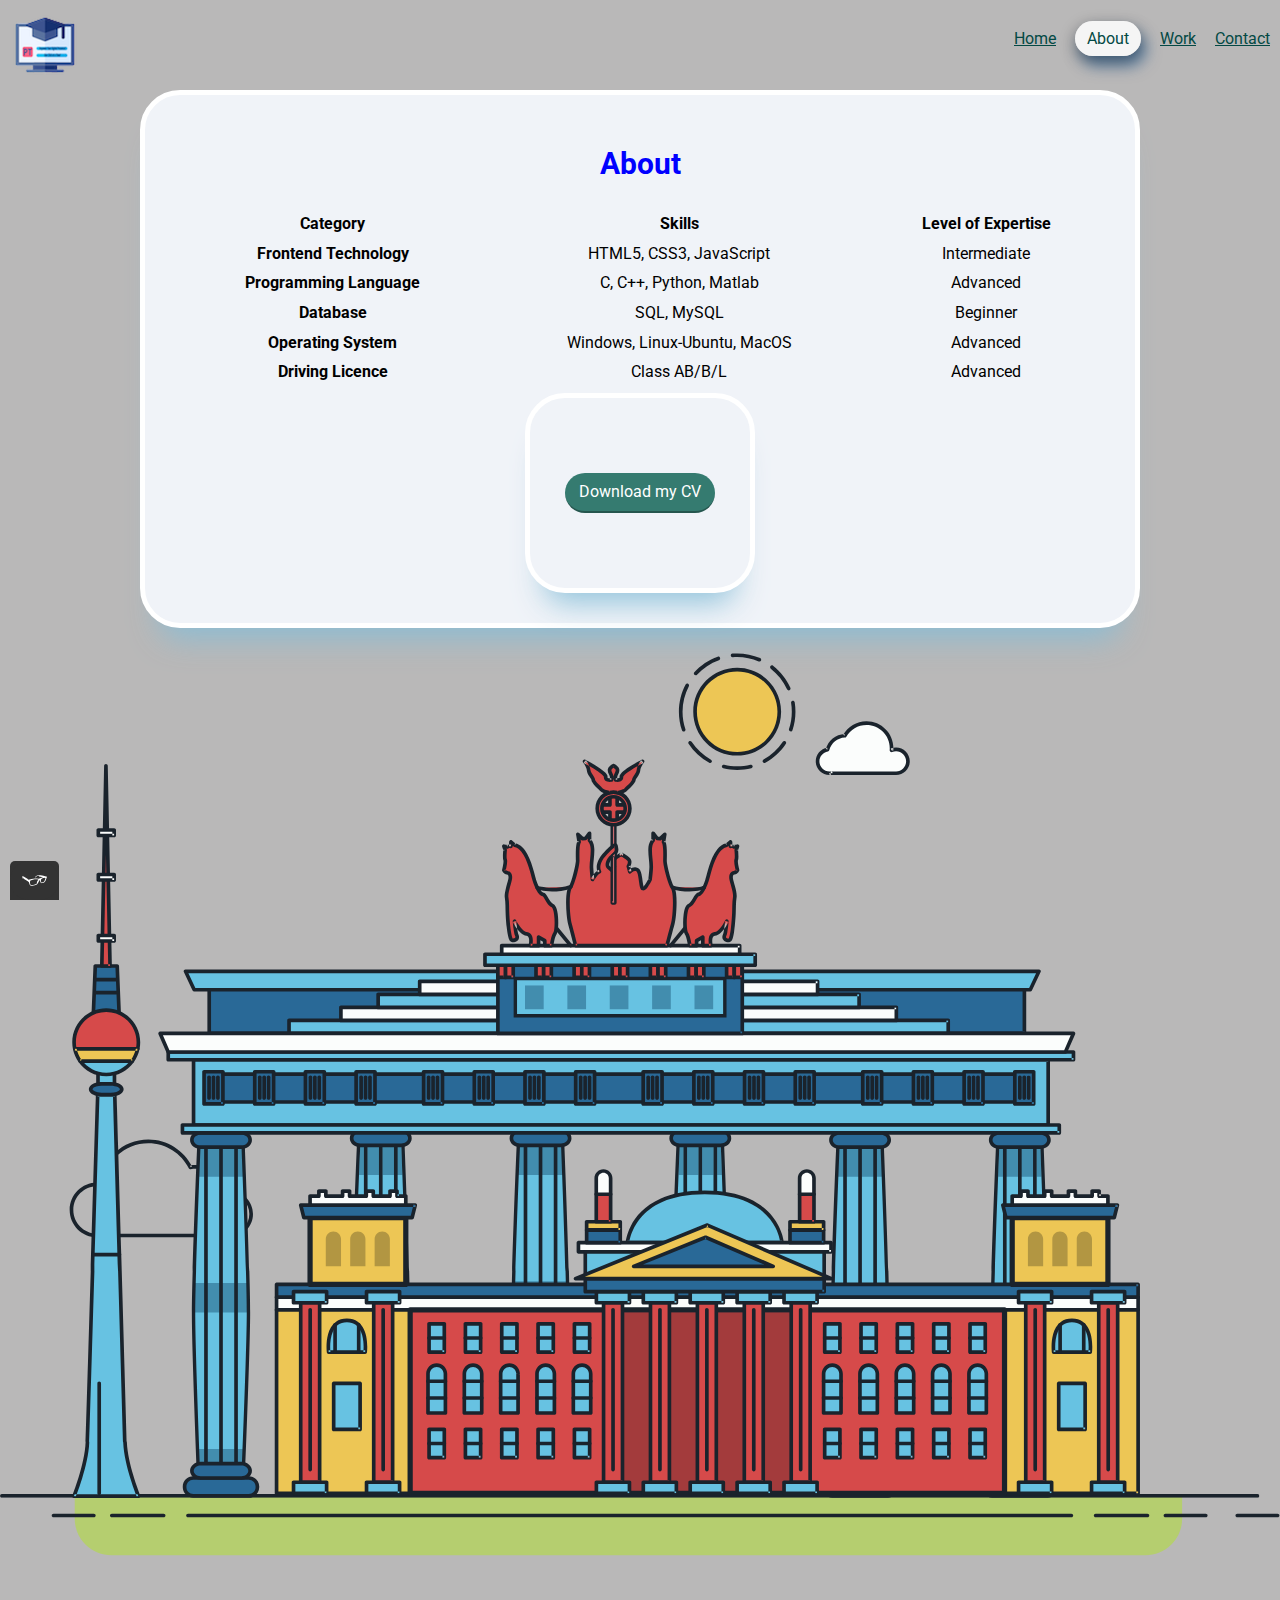
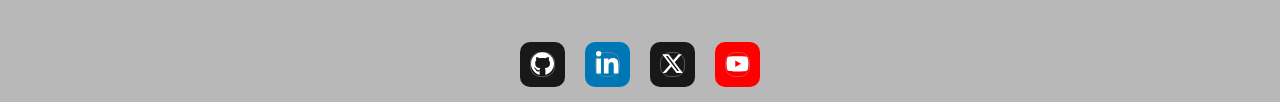
==== html/about.html @ 61a3ca7c "1.8 v2" ====
<!DOCTYPE html>
<html lang="en">

<head>
    <meta charset="UTF-8">
    <meta name="viewport" content="width=device-width, initial-scale=1.0">
    <link rel="preconnect" href="https://fonts.googleapis.com">
    <link rel="preconnect" href="https://fonts.gstatic.com" crossorigin>
    <link
        href="https://fonts.googleapis.com/css2?family=Roboto:ital,wght@0,100;0,300;0,400;0,500;0,700;0,900;1,100;1,300;1,400;1,500;1,700;1,900&display=swap"
        rel="stylesheet">
    <link rel="stylesheet" type="text/css" href="../css/normalize.css">
    <link rel="stylesheet" type="text/css" href="../css/style.production.css">
    <link rel="icon" type="image/png" href="../favicon_io/favicon-32x32.png">
    <script src="../js/tota11y.min.js"></script>
    <title>About</title>
</head>

<body>
    <header>
        <div class="page-header">
            <img src="../img/PTlogo1.png" alt="logo"> <!-- Added alt text -->
            <nav class="page-header__item">
                <ul role="menubar" class="navigation-list">
                    <li role="presentation">
                        <a href="index.html" role="menuitem" class="navigation-list__item">Home</a>
                    </li>
                    <li role="presentation">
                        <a href="about.html" role="menuitem"
                            class="navigation-list__item navigation-list__item--active">About</a>
                    </li>
                    <li role="presentation">
                        <a href="work.html" role="menuitem" class="navigation-list__item">Work</a>
                    </li>
                    <li role="presentation">
                        <a href="contact.html" role="menuitem" class="navigation-list__item">Contact</a>
                    </li>
                </ul>
            </nav>
        </div>
    </header>

    <div class="table">

        <h1>About</h1>
        <!-- Skills and Expertise -->
        <table>

            <thead>
                <tr>
                    <th scope="col">Category</th>
                    <th scope="col">Skills</th>
                    <th scope="col">Level of Expertise</th>
                </tr>
            </thead>
            <tbody>
                <tr>
                    <th scope="row">Frontend Technology</th>
                    <td>HTML5, CSS3, JavaScript</td>
                    <td>Intermediate</td>
                </tr>
                <tr>
                    <th scope="row">Programming Language</th>
                    <td>C, C++, Python, Matlab</td>
                    <td>Advanced</td>
                </tr>
                <tr>
                    <th scope="row">Database</th>
                    <td>SQL, MySQL</td>
                    <td>Beginner</td>
                </tr>
                <tr>
                    <th scope="row">Operating System</th>
                    <td>Windows, Linux-Ubuntu, MacOS</td>
                    <td>Advanced</td>
                </tr>
                <tr>
                    <th scope="row">Driving Licence</th>
                    <td>Class AB/B/L</td>
                    <td>Advanced</td>
                </tr>
            </tbody>
        </table>

        <div class="button-container">
            <button onclick="downloadCV()">Download my CV</button>
            <script>
                function downloadCV() {
                    // Create a temporary anchor element
                    var downloadLink = document.createElement("a");
                    // Set the href attribute to the PDF file path
                    downloadLink.href = "../doc/Parth_Tirkar_Lebenslauf.pdf";
                    // Set the download attribute to force download
                    downloadLink.download = "Parth_Tirkar_Lebenslauf.pdf";
                    // Append the anchor to the body
                    document.body.appendChild(downloadLink);
                    // Trigger a click event on the anchor
                    downloadLink.click();
                    // Remove the anchor from the body
                    document.body.removeChild(downloadLink);
                }
            </script>
        </div>
    </div>
    <svg id="about-picture" xmlns="http://www.w3.org/2000/svg" class="berlin-illustration" height="auto"
        viewBox="0 0 700 505" xmlns:xlink="http://www.w3.org/1999/xlink">
        <defs>
            <polygon id="a" points=".06 231.917 .06 .929 688.717 .929 688.717 231.917"></polygon>
        </defs>
        <g fill="none" fill-rule="evenodd">
            <g transform="translate(0 241)" class="cloud-front">
                <path fill="#1A232C"
                    d="M87.602,29 L87.602,28 C87.326,28.001 87.103,28.024 86.927,28.033 L86.979,29.031 L87.947,28.78 C85.741,20.282 78.041,14.002 68.852,14 C67.858,14 66.904,14.096 65.98,14.231 L66.125,15.22 L67.019,14.772 C62.626,6.015 53.567,0.001 43.102,0 C29.041,0.002 17.524,10.848 16.443,24.632 L17.44,24.71 L17.606,23.724 C16.803,23.589 15.969,23.5 15.102,23.5 C6.817,23.501 0.102,30.215 0.102,38.5 C0.102,46.785 6.817,53.499 15.102,53.5 L87.602,53.5 C94.644,53.499 100.351,47.792 100.352,40.75 C100.351,33.708 94.644,28.001 87.602,28 L87.602,30 C90.573,30 93.254,31.202 95.203,33.149 C97.15,35.097 98.351,37.778 98.352,40.75 C98.351,43.722 97.15,46.403 95.203,48.351 C93.254,50.298 90.573,51.5 87.602,51.5 L15.102,51.5 C11.509,51.5 8.265,50.046 5.909,47.692 C3.555,45.337 2.102,42.093 2.102,38.5 C2.102,34.907 3.555,31.663 5.909,29.308 C8.265,26.954 11.509,25.5 15.102,25.5 C15.831,25.5 16.553,25.575 17.273,25.697 C17.551,25.743 17.832,25.672 18.055,25.499 C18.277,25.325 18.414,25.07 18.436,24.789 C19.436,12.04 30.094,1.998 43.102,2 C52.786,1.999 61.163,7.564 65.231,15.669 C65.425,16.055 65.842,16.272 66.27,16.21 C67.132,16.084 67.988,16 68.852,16 C77.108,15.998 84.027,21.647 86.011,29.283 C86.13,29.741 86.557,30.054 87.031,30.03 C87.27,30.017 87.457,29.999 87.602,30 L87.602,29"
                    transform="translate(38 36)"></path>
            </g>
            <path fill="#B5CE6F"
                d="M646.484,484.382 C646.484,489.501 644.531,494.62 640.627,498.525 C636.722,502.43 631.603,504.382 626.484,504.382 L60.873,504.382 C55.754,504.382 50.636,502.43 46.731,498.525 C42.826,494.62 40.873,489.501 40.873,484.382 L40.873,471.917 L646.484,471.917 L646.484,484.382">
            </path>
            <polyline fill="#67C2E2"
                points="334.824 185.029 101.449 185.029 106.209 195.08 563.438 195.08 568.2 185.029 334.824 185.029">
            </polyline>
            <path fill="#1A232C"
                d="M334.824,185.029 L334.824,184.029 L101.449,184.029 C101.104,184.029 100.788,184.203 100.604,184.494 C100.42,184.785 100.398,185.146 100.545,185.457 L105.306,195.508 C105.471,195.856 105.824,196.079 106.209,196.079 L563.438,196.079 C563.824,196.079 564.177,195.856 564.342,195.508 L569.104,185.457 C569.251,185.146 569.229,184.785 569.045,184.494 C568.861,184.203 568.544,184.029 568.2,184.029 L334.824,184.029 L334.824,186.029 L566.62,186.029 L562.806,194.08 L106.842,194.08 L103.029,186.029 L334.824,186.029 L334.824,185.029">
            </path>
            <polygon fill="#296997" points="114.416 218.974 560.222 218.974 560.222 195.08 114.416 195.08">
            </polygon>
            <path fill="#1A232C"
                d="M560.222,218.974 L560.222,217.974 L115.416,217.974 L115.416,196.079 L559.222,196.079 L559.222,218.974 L560.222,218.974 L560.222,217.974 L560.222,218.974 L561.222,218.974 L561.222,195.08 C561.222,194.816 561.115,194.559 560.929,194.372 C560.742,194.186 560.485,194.08 560.222,194.08 L114.416,194.08 C114.152,194.08 113.895,194.186 113.708,194.372 C113.522,194.559 113.416,194.816 113.416,195.08 L113.416,218.974 C113.416,219.237 113.522,219.495 113.708,219.681 C113.895,219.867 114.152,219.974 114.416,219.974 L560.222,219.974 C560.485,219.974 560.742,219.867 560.929,219.681 C561.115,219.495 561.222,219.237 561.222,218.974 L560.222,218.974">
            </path>
            <polygon fill="#67C2E2" points="105.85 269.08 573.225 269.08 573.225 233.398 105.85 233.398"></polygon>
            <path fill="#1A232C"
                d="M573.225,233.398 L573.225,232.398 L105.85,232.398 C105.587,232.398 105.329,232.505 105.143,232.691 C104.957,232.877 104.85,233.134 104.85,233.398 L104.85,269.08 C104.85,269.344 104.957,269.601 105.143,269.788 C105.329,269.974 105.587,270.08 105.85,270.08 L573.225,270.08 C573.488,270.08 573.745,269.974 573.932,269.788 C574.118,269.601 574.225,269.344 574.225,269.08 L574.225,233.398 C574.225,233.134 574.118,232.877 573.932,232.691 C573.745,232.505 573.488,232.398 573.225,232.398 L573.225,233.398 L572.225,233.398 L572.225,268.08 L106.85,268.08 L106.85,234.398 L573.225,234.398 L573.225,233.398 L572.225,233.398 L573.225,233.398">
            </path>
            <polygon fill="#296997" points="116.751 256.508 562.557 256.508 562.557 241.243 116.751 241.243">
            </polygon>
            <path fill="#1A232C"
                d="M562.557,256.508 L562.557,255.508 L117.75,255.508 L117.75,242.243 L561.557,242.243 L561.557,256.508 L562.557,256.508 L562.557,255.508 L562.557,256.508 L563.557,256.508 L563.557,241.243 C563.557,240.979 563.45,240.722 563.264,240.535 C563.078,240.349 562.82,240.243 562.557,240.243 L116.75,240.243 C116.487,240.243 116.23,240.349 116.043,240.535 C115.857,240.722 115.751,240.979 115.751,241.243 L115.751,256.508 C115.751,256.771 115.857,257.029 116.043,257.215 C116.23,257.401 116.487,257.508 116.751,257.508 L562.557,257.508 C562.82,257.508 563.077,257.401 563.264,257.215 C563.45,257.029 563.557,256.771 563.557,256.508 L562.557,256.508">
            </path>
            <polygon fill="#67C2E2" points="158.07 218.974 518.563 218.974 518.563 211.858 158.07 211.858">
            </polygon>
            <path fill="#1A232C"
                d="M518.563,211.858 L518.563,210.858 L158.07,210.858 C157.807,210.858 157.549,210.964 157.363,211.151 C157.177,211.337 157.07,211.594 157.07,211.858 L157.07,218.974 C157.07,219.237 157.177,219.495 157.363,219.681 C157.549,219.867 157.807,219.974 158.07,219.974 L518.563,219.974 C518.826,219.974 519.083,219.867 519.27,219.681 C519.456,219.495 519.562,219.237 519.562,218.974 L519.562,211.858 C519.562,211.594 519.456,211.337 519.27,211.151 C519.083,210.964 518.826,210.858 518.563,210.858 L518.563,211.858 L517.563,211.858 L517.563,217.974 L159.07,217.974 L159.07,212.858 L518.563,212.858 L518.563,211.858 L517.563,211.858 L518.563,211.858">
            </path>
            <polygon fill="#FBFDFC" points="186.438 211.858 490.194 211.858 490.194 204.741 186.438 204.741">
            </polygon>
            <path fill="#1A232C"
                d="M490.194,204.741 L490.194,203.741 L186.438,203.741 C186.175,203.741 185.917,203.848 185.731,204.034 C185.545,204.221 185.438,204.478 185.438,204.741 L185.438,211.858 C185.438,212.121 185.545,212.379 185.731,212.565 C185.917,212.751 186.175,212.858 186.438,212.858 L490.194,212.858 C490.458,212.858 490.715,212.751 490.902,212.565 C491.088,212.379 491.194,212.121 491.194,211.858 L491.194,204.741 C491.194,204.478 491.088,204.221 490.902,204.034 C490.715,203.848 490.458,203.741 490.194,203.741 L490.194,204.741 L489.194,204.741 L489.194,210.858 L187.438,210.858 L187.438,205.741 L490.194,205.741 L490.194,204.741 L489.194,204.741 L490.194,204.741">
            </path>
            <polygon fill="#67C2E2" points="206.805 204.741 469.828 204.741 469.828 197.624 206.805 197.624">
            </polygon>
            <path fill="#1A232C"
                d="M469.828,197.624 L469.828,196.624 L206.805,196.624 C206.541,196.624 206.284,196.731 206.098,196.917 C205.911,197.103 205.805,197.361 205.805,197.624 L205.805,204.741 C205.805,205.005 205.911,205.262 206.098,205.449 C206.284,205.635 206.541,205.741 206.805,205.741 L469.828,205.741 C470.091,205.741 470.349,205.635 470.535,205.449 C470.722,205.262 470.828,205.005 470.828,204.741 L470.828,197.624 C470.828,197.361 470.722,197.103 470.535,196.917 C470.349,196.731 470.091,196.624 469.828,196.624 L469.828,197.624 L468.828,197.624 L468.828,203.741 L207.805,203.741 L207.805,198.624 L469.828,198.624 L469.828,197.624 L468.828,197.624 L469.828,197.624">
            </path>
            <polygon fill="#FBFDFC" points="229.521 197.624 447.111 197.624 447.111 190.509 229.521 190.509">
            </polygon>
            <path fill="#1A232C"
                d="M447.111,190.509 L447.111,189.509 L229.521,189.509 C229.258,189.509 229,189.616 228.814,189.802 C228.628,189.988 228.521,190.246 228.521,190.509 L228.521,197.624 C228.521,197.888 228.628,198.145 228.814,198.332 C229,198.518 229.258,198.624 229.521,198.624 L447.111,198.624 C447.375,198.624 447.632,198.518 447.818,198.332 C448.005,198.145 448.111,197.888 448.111,197.624 L448.111,190.509 C448.111,190.246 448.005,189.988 447.818,189.802 C447.632,189.616 447.375,189.509 447.111,189.509 L447.111,190.509 L446.111,190.509 L446.111,196.624 L230.521,196.624 L230.521,191.509 L447.111,191.509 L447.111,190.509 L446.111,190.509 L447.111,190.509">
            </path>
            <path fill="#67C2E2"
                d="M135.607,355.447 C135.163,337.766 134.264,313.326 133.648,297.387 C133.274,287.721 133.004,281.18 133.004,281.18 L108.722,281.18 C108.722,281.18 108.452,287.721 108.079,297.387 C107.462,313.326 106.563,337.766 106.119,355.447 C105.953,362.059 105.85,367.732 105.85,371.653 L105.85,371.654 C105.85,386.117 107.243,424.332 108.089,446.189 C108.457,455.706 108.722,462.126 108.722,462.126 L133.004,462.126 C133.004,462.126 133.269,455.706 133.637,446.189 C134.482,424.332 135.876,386.117 135.876,371.654 L135.876,371.653 C135.876,367.732 135.773,362.059 135.607,355.447">
            </path>
            <path fill="#428DAE"
                d="M133.648 297.387L108.079 297.387C108.452 287.721 108.722 281.18 108.722 281.18L133.004 281.18C133.004 281.18 133.274 287.721 133.648 297.387M135.876 371.654L105.85 371.654 105.85 371.653C105.85 367.732 105.953 362.059 106.119 355.447L135.607 355.447C135.773 362.059 135.876 367.732 135.876 371.653L135.876 371.654M133.004 462.126L108.722 462.126C108.722 462.126 108.457 455.706 108.089 446.189L133.637 446.189C133.269 455.706 133.004 462.126 133.004 462.126">
            </path>
            <path fill="#1A232C"
                d="M109.612,461.199 L132.114,461.199 C132.447,453.007 134.949,390.886 134.949,371.653 C134.949,352.42 132.447,290.299 132.114,282.108 L109.612,282.108 C109.279,290.299 106.778,352.42 106.778,371.653 C106.778,390.886 109.279,453.007 109.612,461.199 Z M133.895,463.054 L107.832,463.054 L107.794,462.164 C107.766,461.466 104.922,392.193 104.922,371.653 C104.922,351.114 107.766,281.839 107.794,281.142 L107.832,280.252 L133.895,280.252 L133.931,281.142 C133.96,281.839 136.804,351.114 136.804,371.653 C136.804,392.193 133.96,461.466 133.931,462.164 L133.895,463.054 L133.895,463.054 Z">
            </path>
            <path fill="#1A232C"
                d="M111.638 281.18L111.638 462.126C111.638 462.679 112.086 463.126 112.638 463.126 113.19 463.126 113.638 462.679 113.638 462.126L113.638 281.18C113.638 280.628 113.19 280.18 112.638 280.18 112.086 280.18 111.638 280.628 111.638 281.18M119.863 281.18L119.863 462.126C119.863 462.679 120.311 463.126 120.863 463.126 121.416 463.126 121.863 462.679 121.863 462.126L121.863 281.18C121.863 280.628 121.416 280.18 120.863 280.18 120.311 280.18 119.863 280.628 119.863 281.18M128.088 281.18L128.088 462.126C128.088 462.679 128.536 463.126 129.088 463.126 129.64 463.126 130.088 462.679 130.088 462.126L130.088 281.18C130.088 280.628 129.64 280.18 129.088 280.18 128.536 280.18 128.088 280.628 128.088 281.18">
            </path>
            <path fill="#296997"
                d="M136.79,277.265 C136.79,279.418 134.675,281.18 132.09,281.18 L109.636,281.18 C107.051,281.18 104.936,279.418 104.936,277.265 C104.936,275.111 107.051,273.349 109.636,273.349 L132.09,273.349 C134.675,273.349 136.79,275.111 136.79,277.265">
            </path>
            <path fill="#1A232C"
                d="M136.79,277.265 L135.79,277.265 C135.789,278.005 135.433,278.704 134.769,279.262 C134.109,279.814 133.155,280.181 132.09,280.18 L109.636,280.18 C108.571,280.181 107.617,279.814 106.956,279.262 C106.293,278.704 105.936,278.005 105.936,277.265 C105.936,276.524 106.293,275.825 106.957,275.267 C107.617,274.715 108.571,274.348 109.636,274.349 L132.09,274.349 C133.155,274.348 134.109,274.716 134.769,275.267 C135.433,275.825 135.789,276.524 135.79,277.265 L137.79,277.265 C137.791,275.851 137.09,274.593 136.049,273.731 C135.006,272.863 133.61,272.35 132.09,272.349 L109.636,272.349 C108.116,272.35 106.72,272.863 105.676,273.731 C104.636,274.593 103.935,275.851 103.936,277.265 C103.935,278.678 104.636,279.937 105.677,280.798 C106.72,281.666 108.116,282.179 109.636,282.18 L132.09,282.18 C133.61,282.179 135.006,281.666 136.049,280.798 C137.09,279.937 137.791,278.678 137.79,277.265 L136.79,277.265">
            </path>
            <path fill="#296997"
                d="M140.775,467.217 C140.775,469.803 138.661,471.917 136.076,471.917 L105.65,471.917 C103.065,471.917 100.951,469.803 100.951,467.217 L100.951,466.825 C100.951,464.241 103.065,462.126 105.65,462.126 L136.076,462.126 C138.661,462.126 140.775,464.241 140.775,466.825 L140.775,467.217">
            </path>
            <path fill="#1A232C"
                d="M140.775,467.217 L139.775,467.217 C139.775,468.235 139.361,469.155 138.688,469.83 C138.013,470.503 137.093,470.917 136.076,470.917 L105.65,470.917 C104.633,470.917 103.713,470.504 103.038,469.83 C102.365,469.155 101.951,468.235 101.951,467.217 L101.951,466.825 C101.951,465.808 102.365,464.889 103.038,464.214 C103.713,463.54 104.633,463.127 105.65,463.126 L136.076,463.126 C137.093,463.127 138.013,463.54 138.688,464.214 C139.362,464.889 139.775,465.808 139.775,466.825 L139.775,467.217 L141.775,467.217 L141.775,466.825 C141.772,463.684 139.217,461.13 136.076,461.126 L105.65,461.126 C102.509,461.13 99.955,463.684 99.951,466.825 L99.951,467.217 C99.954,470.36 102.509,472.914 105.65,472.917 L136.076,472.917 C139.217,472.914 141.772,470.36 141.775,467.217 L140.775,467.217">
            </path>
            <path fill="#296997"
                d="M136.79,458.208 C136.79,460.363 134.675,462.126 132.09,462.126 L109.636,462.126 C107.051,462.126 104.936,460.363 104.936,458.208 C104.936,456.057 107.051,454.292 109.636,454.292 L132.09,454.292 C134.675,454.292 136.79,456.057 136.79,458.208">
            </path>
            <path fill="#1A232C"
                d="M136.79,458.208 L135.79,458.208 C135.789,458.949 135.432,459.649 134.769,460.207 C134.108,460.76 133.154,461.128 132.09,461.126 L109.636,461.126 C108.572,461.128 107.617,460.76 106.957,460.207 C106.293,459.649 105.936,458.949 105.936,458.208 C105.936,457.47 106.293,456.77 106.957,456.212 C107.617,455.659 108.572,455.291 109.636,455.292 L132.09,455.292 C133.154,455.291 134.108,455.659 134.769,456.212 C135.433,456.77 135.789,457.47 135.79,458.208 L137.79,458.208 C137.791,456.796 137.09,455.538 136.05,454.675 C135.006,453.808 133.61,453.294 132.09,453.292 L109.636,453.292 C108.115,453.294 106.719,453.808 105.676,454.675 C104.636,455.538 103.935,456.796 103.936,458.208 C103.935,459.622 104.636,460.881 105.676,461.743 C106.72,462.611 108.116,463.125 109.636,463.126 L132.09,463.126 C133.61,463.125 135.006,462.611 136.05,461.743 C137.09,460.881 137.791,459.622 137.79,458.208 L136.79,458.208">
            </path>
            <path fill="#67C2E2"
                d="M572.471,355.447 C572.025,337.766 571.126,313.326 570.51,297.387 C570.137,287.721 569.867,281.18 569.867,281.18 L545.585,281.18 C545.585,281.18 545.315,287.721 544.942,297.387 C544.326,313.326 543.427,337.766 542.981,355.447 C542.815,362.059 542.713,367.732 542.713,371.653 L542.713,371.654 C542.713,386.117 544.107,424.332 544.952,446.189 C545.32,455.706 545.585,462.126 545.585,462.126 L569.867,462.126 C569.867,462.126 570.132,455.706 570.499,446.189 C571.346,424.332 572.739,386.117 572.739,371.654 L572.739,371.653 C572.739,367.732 572.637,362.059 572.471,355.447">
            </path>
            <path fill="#428DAE"
                d="M569.582 297.387L566.951 297.387 566.951 282.108 568.977 282.108C569.063 284.206 569.29 289.841 569.582 297.387M564.951 297.387L545.871 297.387C546.162 289.841 546.39 284.206 546.476 282.108L564.951 282.108 564.951 297.387M571.8 369.187L566.951 369.187 566.951 356.265 571.562 356.265C571.685 361.272 571.771 365.701 571.8 369.187M564.951 369.187L543.653 369.187C543.684 365.512 543.777 360.79 543.912 355.447L553.551 355.447 553.551 356.265 564.951 356.265 564.951 369.187">
            </path>
            <path fill="#1A232C"
                d="M546.476,461.199 L568.977,461.199 C569.31,453.007 571.812,390.886 571.812,371.653 C571.812,352.42 569.31,290.299 568.977,282.108 L546.476,282.108 C546.142,290.299 543.642,352.42 543.642,371.653 C543.642,390.886 546.142,453.007 546.476,461.199 M570.758,463.054 L544.694,463.054 L544.658,462.164 C544.629,461.466 541.785,392.193 541.785,371.653 C541.785,351.114 544.629,281.839 544.658,281.142 L544.694,280.252 L570.758,280.252 L570.795,281.142 C570.823,281.839 573.667,351.114 573.667,371.653 C573.667,392.193 570.823,461.466 570.795,462.164 L570.758,463.054">
            </path>
            <path fill="#1A232C"
                d="M548.501 281.18L548.501 462.126C548.501 462.679 548.949 463.126 549.501 463.126 550.053 463.126 550.501 462.679 550.501 462.126L550.501 281.18C550.501 280.628 550.053 280.18 549.501 280.18 548.949 280.18 548.501 280.628 548.501 281.18M556.727 281.18L556.727 462.126C556.727 462.679 557.174 463.126 557.727 463.126 558.279 463.126 558.727 462.679 558.727 462.126L558.727 281.18C558.727 280.628 558.279 280.18 557.727 280.18 557.174 280.18 556.727 280.628 556.727 281.18M564.951 281.18L564.951 462.126C564.951 462.679 565.399 463.126 565.951 463.126 566.503 463.126 566.951 462.679 566.951 462.126L566.951 281.18C566.951 280.628 566.503 280.18 565.951 280.18 565.399 280.18 564.951 280.628 564.951 281.18">
            </path>
            <path fill="#296997"
                d="M573.653,277.265 C573.653,279.418 571.537,281.18 568.953,281.18 L546.499,281.18 C543.915,281.18 541.799,279.418 541.799,277.265 C541.799,275.111 543.915,273.349 546.499,273.349 L568.953,273.349 C571.537,273.349 573.653,275.111 573.653,277.265">
            </path>
            <path fill="#1A232C"
                d="M573.653,277.265 L572.653,277.265 C572.653,278.005 572.296,278.704 571.632,279.262 C570.972,279.814 570.017,280.181 568.953,280.18 L546.499,280.18 C545.435,280.181 544.48,279.814 543.82,279.262 C543.156,278.704 542.8,278.005 542.799,277.265 C542.8,276.525 543.156,275.825 543.82,275.267 C544.481,274.715 545.435,274.348 546.499,274.349 L568.953,274.349 C570.017,274.348 570.972,274.715 571.632,275.267 C572.296,275.825 572.653,276.525 572.653,277.265 L574.653,277.265 C574.654,275.851 573.953,274.593 572.912,273.731 C571.869,272.863 570.473,272.35 568.953,272.349 L546.499,272.349 C544.979,272.35 543.583,272.863 542.54,273.731 C541.499,274.593 540.798,275.851 540.799,277.265 C540.798,278.679 541.499,279.937 542.54,280.798 C543.583,281.666 544.979,282.179 546.499,282.18 L568.953,282.18 C570.473,282.179 571.869,281.666 572.912,280.798 C573.953,279.937 574.654,278.679 574.653,277.265 L573.653,277.265">
            </path>
            <path fill="#296997"
                d="M577.639,467.217 C577.639,469.803 575.524,471.917 572.938,471.917 L542.514,471.917 C539.929,471.917 537.813,469.803 537.813,467.217 L537.813,466.825 C537.813,464.241 539.929,462.126 542.514,462.126 L572.938,462.126 C575.524,462.126 577.639,464.241 577.639,466.825 L577.639,467.217">
            </path>
            <path fill="#1A232C"
                d="M577.639,467.217 L576.639,467.217 C576.638,468.235 576.225,469.155 575.551,469.83 C574.876,470.503 573.956,470.917 572.938,470.917 L542.514,470.917 C541.497,470.917 540.576,470.503 539.901,469.83 C539.227,469.155 538.814,468.234 538.813,467.217 L538.813,466.825 C538.814,465.808 539.227,464.889 539.901,464.214 C540.576,463.54 541.497,463.127 542.514,463.126 L572.938,463.126 C573.956,463.127 574.876,463.54 575.551,464.214 C576.225,464.888 576.638,465.808 576.639,466.825 L576.639,467.217 L578.639,467.217 L578.639,466.825 C578.635,463.684 576.081,461.13 572.938,461.126 L542.514,461.126 C539.372,461.13 536.817,463.684 536.813,466.825 L536.813,467.217 C536.817,470.36 539.372,472.914 542.514,472.917 L572.938,472.917 C576.081,472.914 578.635,470.359 578.639,467.217 L577.639,467.217">
            </path>
            <path fill="#296997"
                d="M573.653,458.208 C573.653,460.363 571.537,462.126 568.953,462.126 L546.499,462.126 C543.915,462.126 541.799,460.363 541.799,458.208 C541.799,456.057 543.915,454.292 546.499,454.292 L568.953,454.292 C571.537,454.292 573.653,456.057 573.653,458.208">
            </path>
            <path fill="#1A232C"
                d="M573.653,458.208 L572.653,458.208 C572.653,458.949 572.296,459.649 571.632,460.207 C570.971,460.76 570.017,461.128 568.953,461.126 L546.499,461.126 C545.435,461.128 544.481,460.76 543.82,460.207 C543.157,459.649 542.799,458.949 542.799,458.208 C542.799,457.47 543.156,456.77 543.82,456.212 C544.481,455.659 545.435,455.291 546.499,455.292 L568.953,455.292 C570.017,455.291 570.971,455.659 571.632,456.212 C572.296,456.77 572.653,457.47 572.653,458.208 L574.653,458.208 C574.654,456.796 573.953,455.538 572.912,454.675 C571.869,453.808 570.473,453.294 568.953,453.292 L546.499,453.292 C544.979,453.294 543.583,453.808 542.54,454.675 C541.499,455.538 540.798,456.796 540.799,458.208 C540.798,459.622 541.499,460.881 542.54,461.743 C543.583,462.611 544.979,463.125 546.499,463.126 L568.953,463.126 C570.473,463.125 571.869,462.611 572.912,461.743 C573.953,460.881 574.654,459.622 574.653,458.208 L573.653,458.208">
            </path>
            <path fill="#67C2E2"
                d="M485.098,355.447 C484.654,337.766 483.753,313.326 483.137,297.387 C482.764,287.721 482.494,281.18 482.494,281.18 L458.213,281.18 C458.213,281.18 457.942,287.721 457.569,297.387 C456.953,313.326 456.055,337.766 455.608,355.447 C455.443,362.059 455.34,367.732 455.34,371.653 L455.34,371.654 C455.34,386.117 456.733,424.332 457.58,446.189 C457.948,455.706 458.213,462.126 458.213,462.126 L482.494,462.126 C482.494,462.126 482.759,455.706 483.126,446.189 C483.973,424.332 485.366,386.117 485.366,371.654 L485.366,371.653 C485.366,367.732 485.265,362.059 485.098,355.447">
            </path>
            <path fill="#428DAE"
                d="M483.137 297.387L457.569 297.387C457.942 287.721 458.213 281.18 458.213 281.18L482.494 281.18C482.494 281.18 482.764 287.721 483.137 297.387M485.355 369.187L455.351 369.187C455.382 365.502 455.475 360.78 455.608 355.447L485.098 355.447C485.232 360.78 485.325 365.502 485.355 369.187">
            </path>
            <path fill="#1A232C"
                d="M459.103,461.199 L481.605,461.199 C481.938,453.007 484.439,390.886 484.439,371.653 C484.439,352.42 481.938,290.299 481.605,282.108 L459.103,282.108 C458.769,290.299 456.268,352.42 456.268,371.653 C456.268,390.886 458.769,453.007 459.103,461.199 Z M483.386,463.054 L457.321,463.054 L457.285,462.164 C457.256,461.466 454.412,392.193 454.412,371.653 C454.412,351.114 457.256,281.839 457.285,281.142 L457.321,280.252 L483.386,280.252 L483.422,281.142 C483.45,281.839 486.294,351.114 486.294,371.653 C486.294,392.193 483.45,461.466 483.422,462.164 L483.386,463.054 L483.386,463.054 Z">
            </path>
            <path fill="#1A232C"
                d="M461.128 281.18L461.128 462.126C461.128 462.679 461.576 463.126 462.128 463.126 462.68 463.126 463.128 462.679 463.128 462.126L463.128 281.18C463.128 280.628 462.68 280.18 462.128 280.18 461.576 280.18 461.128 280.628 461.128 281.18M469.354 281.18L469.354 462.126C469.354 462.679 469.801 463.126 470.354 463.126 470.906 463.126 471.354 462.679 471.354 462.126L471.354 281.18C471.354 280.628 470.906 280.18 470.354 280.18 469.801 280.18 469.354 280.628 469.354 281.18M477.578 281.18L477.578 462.126C477.578 462.679 478.026 463.126 478.578 463.126 479.13 463.126 479.578 462.679 479.578 462.126L479.578 281.18C479.578 280.628 479.13 280.18 478.578 280.18 478.026 280.18 477.578 280.628 477.578 281.18">
            </path>
            <path fill="#296997"
                d="M486.281,277.265 C486.281,279.418 484.164,281.18 481.58,281.18 L459.126,281.18 C456.542,281.18 454.426,279.418 454.426,277.265 C454.426,275.111 456.542,273.349 459.126,273.349 L481.58,273.349 C484.164,273.349 486.281,275.111 486.281,277.265">
            </path>
            <path fill="#1A232C"
                d="M486.281,277.265 L485.281,277.265 C485.281,278.005 484.924,278.704 484.26,279.262 C483.599,279.814 482.644,280.181 481.58,280.18 L459.126,280.18 C458.062,280.181 457.107,279.814 456.447,279.262 C455.783,278.704 455.427,278.005 455.426,277.265 C455.427,276.525 455.783,275.825 456.447,275.267 C457.108,274.715 458.062,274.348 459.126,274.349 L481.58,274.349 C482.644,274.348 483.599,274.716 484.26,275.268 C484.924,275.825 485.281,276.525 485.281,277.265 L487.281,277.265 C487.282,275.851 486.58,274.593 485.54,273.731 C484.496,272.863 483.1,272.35 481.58,272.349 L459.126,272.349 C457.606,272.35 456.21,272.863 455.167,273.731 C454.126,274.593 453.425,275.851 453.426,277.265 C453.425,278.679 454.126,279.937 455.167,280.798 C456.21,281.666 457.606,282.179 459.126,282.18 L481.58,282.18 C483.1,282.179 484.496,281.666 485.54,280.799 C486.58,279.937 487.282,278.679 487.281,277.265 L486.281,277.265">
            </path>
            <path fill="#296997"
                d="M490.266,467.217 C490.266,469.803 488.151,471.917 485.565,471.917 L455.141,471.917 C452.556,471.917 450.44,469.803 450.44,467.217 L450.44,466.825 C450.44,464.241 452.556,462.126 455.141,462.126 L485.565,462.126 C488.151,462.126 490.266,464.241 490.266,466.825 L490.266,467.217">
            </path>
            <path fill="#1A232C"
                d="M490.266,467.217 L489.266,467.217 C489.265,468.235 488.852,469.155 488.178,469.83 C487.503,470.503 486.583,470.917 485.565,470.917 L455.141,470.917 C454.124,470.917 453.203,470.503 452.528,469.83 C451.854,469.155 451.441,468.234 451.44,467.217 L451.44,466.825 C451.441,465.808 451.854,464.889 452.528,464.214 C453.203,463.54 454.124,463.127 455.141,463.126 L485.565,463.126 C486.583,463.127 487.503,463.54 488.178,464.214 C488.852,464.888 489.265,465.808 489.266,466.825 L489.266,467.217 L491.266,467.217 L491.266,466.825 C491.262,463.684 488.708,461.13 485.565,461.126 L455.141,461.126 C451.999,461.13 449.444,463.684 449.44,466.825 L449.44,467.217 C449.444,470.36 451.999,472.914 455.141,472.917 L485.565,472.917 C488.708,472.914 491.262,470.359 491.266,467.217 L490.266,467.217">
            </path>
            <path fill="#296997"
                d="M486.281,458.208 C486.281,460.363 484.164,462.126 481.58,462.126 L459.126,462.126 C456.542,462.126 454.426,460.363 454.426,458.208 C454.426,456.057 456.542,454.292 459.126,454.292 L481.58,454.292 C484.164,454.292 486.281,456.057 486.281,458.208">
            </path>
            <path fill="#1A232C"
                d="M486.281,458.208 L485.281,458.208 C485.281,458.949 484.923,459.649 484.26,460.207 C483.599,460.76 482.644,461.128 481.58,461.126 L459.126,461.126 C458.062,461.128 457.108,460.76 456.447,460.207 C455.784,459.649 455.427,458.949 455.426,458.208 C455.426,457.47 455.783,456.77 456.447,456.212 C457.108,455.659 458.062,455.291 459.126,455.292 L481.58,455.292 C482.644,455.291 483.598,455.659 484.26,456.212 C484.924,456.77 485.281,457.47 485.281,458.208 L487.281,458.208 C487.282,456.795 486.58,455.538 485.54,454.675 C484.496,453.808 483.1,453.294 481.58,453.292 L459.126,453.292 C457.606,453.294 456.21,453.808 455.167,454.675 C454.126,455.538 453.425,456.796 453.426,458.208 C453.425,459.622 454.126,460.881 455.167,461.743 C456.21,462.611 457.606,463.125 459.126,463.126 L481.58,463.126 C483.1,463.125 484.496,462.611 485.54,461.743 C486.581,460.881 487.282,459.622 487.281,458.208 L486.281,458.208">
            </path>
            <path fill="#67C2E2"
                d="M397.726,354.466 C397.28,336.787 396.381,312.346 395.765,296.407 C395.392,286.742 395.122,280.2 395.122,280.2 L370.84,280.2 C370.84,280.2 370.57,286.742 370.197,296.407 C369.581,312.346 368.682,336.787 368.236,354.466 C368.07,361.078 367.968,366.751 367.968,370.672 L367.968,370.673 C367.968,385.136 369.361,423.352 370.207,445.208 C370.575,454.726 370.84,461.146 370.84,461.146 L395.122,461.146 C395.122,461.146 395.386,454.726 395.754,445.208 C396.601,423.352 397.994,385.136 397.994,370.673 L397.994,370.672 C397.994,366.751 397.892,361.078 397.726,354.466">
            </path>
            <path fill="#428DAE"
                d="M394.837 296.407L392.206 296.407 392.206 281.127 394.233 281.127C394.318 283.225 394.545 288.861 394.837 296.407L394.837 296.407zM383.981 296.407L390.206 296.407 390.206 281.127 383.981 281.127 383.981 296.407zM375.756 296.407L381.98 296.407 381.98 281.127 375.756 281.127 375.756 296.407zM373.756 296.407L371.126 296.407C371.417 288.861 371.645 283.225 371.73 281.127L373.756 281.127 373.756 296.407 373.756 296.407zM397.062 369.187L392.206 369.187 392.206 354.466 396.796 354.466C396.943 360.298 397.041 365.389 397.062 369.187L397.062 369.187zM383.981 369.187L390.206 369.187 390.206 354.466 383.981 354.466 383.981 369.187zM375.756 369.187L381.98 369.187 381.98 354.466 375.756 354.466 375.756 369.187zM373.756 369.187L368.9 369.187C368.921 365.389 369.019 360.298 369.166 354.466L373.756 354.466 373.756 369.187 373.756 369.187z">
            </path>
            <path fill="#1A232C"
                d="M371.73,460.218 L394.233,460.218 C394.565,452.027 397.066,389.906 397.066,370.672 C397.066,351.44 394.565,289.319 394.233,281.127 L371.73,281.127 C371.397,289.319 368.895,351.44 368.895,370.672 C368.895,389.906 371.397,452.027 371.73,460.218 M396.013,462.074 L369.949,462.074 L369.912,461.184 C369.884,460.486 367.04,391.212 367.04,370.672 C367.04,350.133 369.884,280.859 369.912,280.162 L369.949,279.272 L396.013,279.272 L396.05,280.162 C396.078,280.859 398.922,350.133 398.922,370.672 C398.922,391.212 396.078,460.486 396.05,461.184 L396.013,462.074">
            </path>
            <path fill="#1A232C"
                d="M373.756 280.2L373.756 461.146C373.756 461.698 374.203 462.146 374.756 462.146 375.308 462.146 375.756 461.698 375.756 461.146L375.756 280.2C375.756 279.647 375.308 279.2 374.756 279.2 374.203 279.2 373.756 279.647 373.756 280.2M381.98 280.2L381.98 461.146C381.98 461.698 382.428 462.146 382.98 462.146 383.533 462.146 383.981 461.698 383.981 461.146L383.981 280.2C383.981 279.647 383.533 279.2 382.98 279.2 382.428 279.2 381.98 279.647 381.98 280.2M390.206 280.2L390.206 461.146C390.206 461.698 390.654 462.146 391.206 462.146 391.758 462.146 392.206 461.698 392.206 461.146L392.206 280.2C392.206 279.647 391.758 279.2 391.206 279.2 390.654 279.2 390.206 279.647 390.206 280.2">
            </path>
            <path fill="#296997"
                d="M398.908,276.285 C398.908,278.439 396.792,280.2 394.208,280.2 L371.754,280.2 C369.17,280.2 367.053,278.439 367.053,276.285 C367.053,274.13 369.17,272.369 371.754,272.369 L394.208,272.369 C396.792,272.369 398.908,274.13 398.908,276.285">
            </path>
            <path fill="#1A232C"
                d="M398.908,276.285 L397.908,276.285 C397.907,277.025 397.551,277.724 396.887,278.281 C396.227,278.833 395.272,279.201 394.208,279.2 L371.754,279.2 C370.69,279.201 369.735,278.833 369.074,278.281 C368.41,277.724 368.053,277.025 368.053,276.285 C368.053,275.544 368.41,274.845 369.074,274.287 C369.735,273.735 370.69,273.367 371.754,273.369 L394.208,273.369 C395.272,273.367 396.227,273.735 396.887,274.287 C397.551,274.844 397.907,275.544 397.908,276.285 L399.908,276.285 C399.909,274.871 399.208,273.612 398.167,272.75 C397.124,271.883 395.728,271.37 394.208,271.369 L371.754,271.369 C370.234,271.37 368.838,271.883 367.794,272.75 C366.754,273.612 366.052,274.871 366.053,276.285 C366.052,277.699 366.754,278.957 367.795,279.818 C368.838,280.686 370.234,281.198 371.754,281.2 L394.208,281.2 C395.728,281.198 397.123,280.686 398.167,279.818 C399.208,278.957 399.909,277.698 399.908,276.285 L398.908,276.285">
            </path>
            <path fill="#296997"
                d="M402.894,466.237 C402.894,468.823 400.779,470.937 398.193,470.937 L367.768,470.937 C365.183,470.937 363.068,468.823 363.068,466.237 L363.068,465.844 C363.068,463.26 365.183,461.146 367.768,461.146 L398.193,461.146 C400.779,461.146 402.894,463.26 402.894,465.844 L402.894,466.237">
            </path>
            <path fill="#1A232C"
                d="M402.894,466.237 L401.894,466.237 C401.893,467.254 401.48,468.174 400.806,468.849 C400.131,469.523 399.211,469.937 398.193,469.937 L367.768,469.937 C366.751,469.937 365.831,469.523 365.156,468.849 C364.482,468.174 364.069,467.254 364.068,466.237 L364.068,465.844 C364.069,464.828 364.482,463.908 365.156,463.233 C365.831,462.56 366.751,462.146 367.768,462.146 L398.193,462.146 C399.211,462.146 400.131,462.56 400.806,463.233 C401.48,463.908 401.893,464.828 401.894,465.844 L401.894,466.237 L403.894,466.237 L403.894,465.844 C403.89,462.703 401.336,460.15 398.193,460.146 L367.768,460.146 C364.626,460.15 362.072,462.703 362.068,465.844 L362.068,466.237 C362.072,469.379 364.626,471.933 367.768,471.937 L398.193,471.937 C401.336,471.933 403.89,469.379 403.894,466.237 L402.894,466.237">
            </path>
            <path fill="#296997"
                d="M398.908,457.228 C398.908,459.382 396.792,461.146 394.208,461.146 L371.754,461.146 C369.17,461.146 367.053,459.382 367.053,457.228 C367.053,455.077 369.17,453.312 371.754,453.312 L394.208,453.312 C396.792,453.312 398.908,455.077 398.908,457.228">
            </path>
            <path fill="#1A232C"
                d="M398.908,457.228 L397.908,457.228 C397.908,457.968 397.55,458.669 396.887,459.226 C396.226,459.779 395.272,460.147 394.208,460.146 L371.754,460.146 C370.69,460.147 369.736,459.779 369.074,459.226 C368.411,458.668 368.053,457.968 368.053,457.228 C368.053,456.489 368.41,455.789 369.074,455.231 C369.736,454.679 370.69,454.311 371.754,454.312 L394.208,454.312 C395.272,454.311 396.226,454.679 396.887,455.231 C397.551,455.789 397.908,456.489 397.908,457.228 L399.908,457.228 C399.909,455.815 399.208,454.557 398.167,453.695 C397.124,452.827 395.728,452.313 394.208,452.312 L371.754,452.312 C370.234,452.313 368.838,452.827 367.794,453.695 C366.754,454.557 366.052,455.815 366.053,457.228 C366.052,458.642 366.753,459.901 367.794,460.763 C368.838,461.631 370.234,462.145 371.754,462.146 L394.208,462.146 C395.728,462.145 397.124,461.631 398.167,460.763 C399.208,459.9 399.909,458.642 399.908,457.228 L398.908,457.228">
            </path>
            <path fill="#67C2E2"
                d="M310.353,354.466 C309.908,336.787 309.009,312.346 308.393,296.407 C308.019,286.742 307.75,280.2 307.75,280.2 L283.467,280.2 C283.467,280.2 283.198,286.742 282.824,296.407 C282.208,312.346 281.309,336.787 280.864,354.466 C280.698,361.078 280.596,366.751 280.596,370.672 L280.596,370.673 C280.596,385.136 281.989,423.352 282.834,445.208 C283.202,454.726 283.467,461.146 283.467,461.146 L307.75,461.146 C307.75,461.146 308.014,454.726 308.382,445.208 C309.228,423.352 310.622,385.136 310.622,370.673 L310.622,370.672 C310.622,366.751 310.518,361.078 310.353,354.466">
            </path>
            <path fill="#428DAE"
                d="M308.393 296.407L282.824 296.407C283.198 286.742 283.467 280.2 283.467 280.2L307.75 280.2C307.75 280.2 308.019 286.742 308.393 296.407M310.617 369.187L280.6 369.187C280.621 365.377 280.718 360.285 280.864 354.466L310.353 354.466C310.498 360.285 310.596 365.377 310.617 369.187">
            </path>
            <path fill="#1A232C"
                d="M284.357,460.218 L306.86,460.218 C307.193,452.027 309.694,389.906 309.694,370.672 C309.694,351.44 307.193,289.319 306.86,281.127 L284.357,281.127 C284.024,289.319 281.523,351.44 281.523,370.672 C281.523,389.906 284.024,452.027 284.357,460.218 Z M308.639,462.074 L282.576,462.074 L282.54,461.184 C282.511,460.486 279.668,391.212 279.668,370.672 C279.668,350.133 282.511,280.859 282.54,280.162 L282.576,279.272 L308.639,279.272 L308.677,280.162 C308.706,280.859 311.549,350.133 311.549,370.672 C311.549,391.212 308.706,460.486 308.677,461.184 L308.639,462.074 L308.639,462.074 Z">
            </path>
            <path fill="#1A232C"
                d="M286.383 280.2L286.383 461.146C286.383 461.698 286.831 462.146 287.383 462.146 287.936 462.146 288.383 461.698 288.383 461.146L288.383 280.2C288.383 279.647 287.936 279.2 287.383 279.2 286.831 279.2 286.383 279.647 286.383 280.2M294.608 280.2L294.608 461.146C294.608 461.698 295.056 462.146 295.608 462.146 296.161 462.146 296.608 461.698 296.608 461.146L296.608 280.2C296.608 279.647 296.161 279.2 295.608 279.2 295.056 279.2 294.608 279.647 294.608 280.2M302.834 280.2L302.834 461.146C302.834 461.698 303.281 462.146 303.834 462.146 304.386 462.146 304.834 461.698 304.834 461.146L304.834 280.2C304.834 279.647 304.386 279.2 303.834 279.2 303.281 279.2 302.834 279.647 302.834 280.2">
            </path>
            <path fill="#296997"
                d="M311.535,276.285 C311.535,278.439 309.42,280.2 306.836,280.2 L284.381,280.2 C281.797,280.2 279.681,278.439 279.681,276.285 C279.681,274.13 281.797,272.369 284.381,272.369 L306.836,272.369 C309.42,272.369 311.535,274.13 311.535,276.285">
            </path>
            <path fill="#1A232C"
                d="M311.535,276.285 L310.535,276.285 C310.534,277.025 310.177,277.724 309.514,278.282 C308.854,278.833 307.901,279.201 306.836,279.2 L284.381,279.2 C283.316,279.201 282.362,278.833 281.702,278.281 C281.038,277.724 280.681,277.025 280.681,276.285 C280.681,275.544 281.038,274.844 281.702,274.287 C282.362,273.735 283.317,273.367 284.381,273.369 L306.836,273.369 C307.9,273.367 308.854,273.735 309.514,274.287 C310.177,274.844 310.534,275.544 310.535,276.285 L312.535,276.285 C312.535,274.871 311.835,273.613 310.795,272.75 C309.751,271.883 308.356,271.37 306.836,271.369 L284.381,271.369 C282.861,271.37 281.465,271.883 280.422,272.75 C279.381,273.612 278.68,274.871 278.681,276.285 C278.68,277.698 279.381,278.957 280.422,279.818 C281.465,280.686 282.861,281.198 284.381,281.2 L306.836,281.2 C308.356,281.198 309.751,280.685 310.794,279.818 C311.835,278.956 312.535,277.698 312.535,276.285 L311.535,276.285">
            </path>
            <path fill="#296997"
                d="M315.522,466.237 C315.522,468.823 313.407,470.937 310.821,470.937 L280.396,470.937 C277.811,470.937 275.696,468.823 275.696,466.237 L275.696,465.844 C275.696,463.26 277.811,461.146 280.396,461.146 L310.821,461.146 C313.407,461.146 315.522,463.26 315.522,465.844 L315.522,466.237">
            </path>
            <path fill="#1A232C"
                d="M315.522,466.237 L314.522,466.237 C314.521,467.254 314.108,468.174 313.434,468.849 C312.759,469.523 311.838,469.937 310.821,469.937 L280.396,469.937 C279.379,469.937 278.458,469.523 277.783,468.849 C277.11,468.174 276.696,467.254 276.696,466.237 L276.696,465.844 C276.696,464.828 277.11,463.908 277.783,463.233 C278.458,462.56 279.379,462.146 280.396,462.146 L310.821,462.146 C311.838,462.146 312.759,462.56 313.434,463.233 C314.108,463.908 314.521,464.828 314.522,465.844 L314.522,466.237 L316.521,466.237 L316.521,465.844 C316.518,462.703 313.963,460.15 310.821,460.146 L280.396,460.146 C277.254,460.15 274.7,462.703 274.696,465.844 L274.696,466.237 C274.699,469.379 277.254,471.933 280.396,471.937 L310.821,471.937 C313.963,471.933 316.518,469.379 316.521,466.237 L315.522,466.237">
            </path>
            <path fill="#296997"
                d="M311.535,457.228 C311.535,459.382 309.42,461.146 306.836,461.146 L284.381,461.146 C281.797,461.146 279.681,459.382 279.681,457.228 C279.681,455.077 281.797,453.312 284.381,453.312 L306.836,453.312 C309.42,453.312 311.535,455.077 311.535,457.228">
            </path>
            <path fill="#1A232C"
                d="M311.535,457.228 L310.535,457.228 C310.534,457.969 310.177,458.669 309.514,459.227 C308.854,459.779 307.9,460.147 306.836,460.146 L284.381,460.146 C283.317,460.147 282.363,459.779 281.702,459.227 C281.038,458.669 280.681,457.968 280.681,457.228 C280.681,456.489 281.038,455.789 281.702,455.231 C282.363,454.679 283.317,454.311 284.381,454.312 L306.836,454.312 C307.9,454.311 308.854,454.679 309.514,455.231 C310.177,455.789 310.534,456.489 310.535,457.228 L312.535,457.228 C312.535,455.815 311.835,454.558 310.795,453.695 C309.752,452.827 308.356,452.313 306.836,452.312 L284.381,452.312 C282.861,452.313 281.465,452.827 280.422,453.695 C279.381,454.557 278.68,455.815 278.681,457.228 C278.68,458.642 279.381,459.9 280.422,460.763 C281.465,461.631 282.861,462.145 284.381,462.146 L306.836,462.146 C308.356,462.145 309.752,461.631 310.795,460.763 C311.835,459.9 312.535,458.641 312.535,457.228 L311.535,457.228">
            </path>
            <path fill="#67C2E2"
                d="M222.981,354.466 C222.535,336.787 221.636,312.346 221.02,296.407 C220.647,286.742 220.377,280.2 220.377,280.2 L196.094,280.2 C196.094,280.2 195.825,286.742 195.452,296.407 C194.835,312.346 193.936,336.787 193.491,354.466 C193.325,361.078 193.223,366.751 193.223,370.672 L193.223,370.673 C193.223,385.136 194.616,423.352 195.462,445.208 C195.83,454.726 196.094,461.146 196.094,461.146 L220.377,461.146 C220.377,461.146 220.642,454.726 221.009,445.208 C221.855,423.352 223.249,385.136 223.249,370.673 L223.249,370.672 C223.249,366.751 223.146,361.078 222.981,354.466">
            </path>
            <path fill="#428DAE"
                d="M220.091 296.407L209.236 296.407 209.236 281.127 219.487 281.127C219.573 283.225 219.8 288.861 220.091 296.407L220.091 296.407zM201.011 296.407L207.236 296.407 207.236 281.127 201.011 281.127 201.011 296.407zM199.011 296.407L196.381 296.407C196.672 288.861 196.899 283.225 196.985 281.127L199.011 281.127 199.011 296.407 199.011 296.407zM222.317 369.187L209.236 369.187 209.236 356.265 221.923 356.265 221.923 354.466 222.051 354.466C222.198 360.298 222.296 365.389 222.317 369.187L222.317 369.187zM201.011 369.187L207.236 369.187 207.236 356.265 201.011 356.265 201.011 369.187zM199.011 369.187L194.155 369.187C194.174 365.784 194.255 361.345 194.377 356.265L199.011 356.265 199.011 369.187 199.011 369.187z">
            </path>
            <path fill="#1A232C"
                d="M196.985,460.218 L219.487,460.218 C219.82,452.027 222.321,389.906 222.321,370.672 C222.321,351.44 219.82,289.319 219.487,281.127 L196.985,281.127 C196.651,289.319 194.151,351.44 194.151,370.672 C194.151,389.906 196.651,452.027 196.985,460.218 M221.267,462.074 L195.204,462.074 L195.167,461.184 C195.138,460.486 192.295,391.212 192.295,370.672 C192.295,350.133 195.138,280.859 195.167,280.162 L195.204,279.272 L221.267,279.272 L221.305,280.162 C221.334,280.859 224.177,350.133 224.177,370.672 C224.177,391.212 221.334,460.486 221.305,461.184 L221.267,462.074">
            </path>
            <path fill="#1A232C"
                d="M199.011 280.2L199.011 461.146C199.011 461.698 199.458 462.146 200.011 462.146 200.563 462.146 201.011 461.698 201.011 461.146L201.011 280.2C201.011 279.647 200.563 279.2 200.011 279.2 199.458 279.2 199.011 279.647 199.011 280.2M207.236 280.2L207.236 461.146C207.236 461.698 207.684 462.146 208.236 462.146 208.788 462.146 209.236 461.698 209.236 461.146L209.236 280.2C209.236 279.647 208.788 279.2 208.236 279.2 207.684 279.2 207.236 279.647 207.236 280.2M215.461 280.2L215.461 461.146C215.461 461.698 215.909 462.146 216.461 462.146 217.013 462.146 217.461 461.698 217.461 461.146L217.461 280.2C217.461 279.647 217.013 279.2 216.461 279.2 215.909 279.2 215.461 279.647 215.461 280.2">
            </path>
            <path fill="#296997"
                d="M224.162,276.285 C224.162,278.439 222.047,280.2 219.463,280.2 L197.008,280.2 C194.424,280.2 192.308,278.439 192.308,276.285 C192.308,274.13 194.424,272.369 197.008,272.369 L219.463,272.369 C222.047,272.369 224.162,274.13 224.162,276.285">
            </path>
            <path fill="#1A232C"
                d="M224.162,276.285 L223.162,276.285 C223.161,277.025 222.805,277.724 222.142,278.282 C221.482,278.833 220.528,279.201 219.463,279.2 L197.008,279.2 C195.944,279.201 194.99,278.833 194.329,278.281 C193.665,277.724 193.308,277.025 193.308,276.285 C193.308,275.544 193.665,274.845 194.329,274.287 C194.99,273.735 195.944,273.367 197.008,273.369 L219.463,273.369 C220.528,273.367 221.481,273.735 222.142,274.287 C222.805,274.844 223.161,275.544 223.162,276.285 L225.162,276.285 C225.163,274.871 224.462,273.613 223.422,272.75 C222.379,271.883 220.983,271.37 219.463,271.369 L197.008,271.369 C195.489,271.37 194.093,271.883 193.049,272.75 C192.008,273.612 191.307,274.871 191.308,276.285 C191.307,277.698 192.008,278.957 193.049,279.818 C194.093,280.686 195.489,281.198 197.008,281.2 L219.463,281.2 C220.983,281.198 222.379,280.686 223.422,279.818 C224.462,278.956 225.163,277.698 225.162,276.285 L224.162,276.285">
            </path>
            <path fill="#296997"
                d="M228.149,466.237 C228.149,468.823 226.034,470.937 223.448,470.937 L193.022,470.937 C190.438,470.937 188.323,468.823 188.323,466.237 L188.323,465.844 C188.323,463.26 190.438,461.146 193.022,461.146 L223.448,461.146 C226.034,461.146 228.149,463.26 228.149,465.844 L228.149,466.237">
            </path>
            <path fill="#1A232C"
                d="M228.149,466.237 L227.149,466.237 C227.149,467.254 226.735,468.174 226.061,468.849 C225.386,469.523 224.466,469.937 223.448,469.937 L193.022,469.937 C192.006,469.937 191.086,469.523 190.411,468.849 C189.737,468.174 189.324,467.254 189.323,466.237 L189.323,465.844 C189.324,464.828 189.737,463.908 190.411,463.233 C191.086,462.56 192.006,462.146 193.022,462.146 L223.448,462.146 C224.466,462.146 225.386,462.56 226.061,463.233 C226.735,463.908 227.149,464.828 227.149,465.844 L227.149,466.237 L229.149,466.237 L229.149,465.844 C229.145,462.703 226.59,460.15 223.448,460.146 L193.022,460.146 C189.881,460.15 187.327,462.703 187.323,465.844 L187.323,466.237 C187.327,469.379 189.881,471.933 193.022,471.937 L223.448,471.937 C226.59,471.933 229.145,469.379 229.149,466.237 L228.149,466.237">
            </path>
            <path fill="#296997"
                d="M224.162,457.228 C224.162,459.382 222.047,461.146 219.463,461.146 L197.008,461.146 C194.424,461.146 192.308,459.382 192.308,457.228 C192.308,455.077 194.424,453.312 197.008,453.312 L219.463,453.312 C222.047,453.312 224.162,455.077 224.162,457.228">
            </path>
            <path fill="#1A232C"
                d="M224.162,457.228 L223.162,457.228 C223.161,457.969 222.805,458.669 222.141,459.227 C221.481,459.779 220.527,460.147 219.463,460.146 L197.008,460.146 C195.944,460.147 194.99,459.779 194.329,459.227 C193.665,458.669 193.308,457.968 193.308,457.228 C193.308,456.489 193.665,455.789 194.329,455.231 C194.99,454.679 195.945,454.311 197.008,454.312 L219.463,454.312 C220.527,454.311 221.481,454.679 222.141,455.231 C222.805,455.789 223.161,456.489 223.162,457.228 L225.162,457.228 C225.163,455.815 224.462,454.557 223.422,453.695 C222.379,452.827 220.984,452.313 219.463,452.312 L197.008,452.312 C195.488,452.313 194.092,452.827 193.049,453.695 C192.008,454.557 191.307,455.815 191.308,457.228 C191.307,458.642 192.008,459.9 193.049,460.763 C194.092,461.631 195.488,462.145 197.008,462.146 L219.463,462.146 C220.983,462.145 222.379,461.631 223.422,460.763 C224.462,459.9 225.163,458.641 225.162,457.228 L224.162,457.228">
            </path>
            <polygon fill="#67C2E2" points="99.774 273.349 579.301 273.349 579.301 269.08 99.774 269.08"></polygon>
            <path fill="#1A232C"
                d="M579.301,273.349 L579.301,272.349 L100.774,272.349 L100.774,270.08 L578.301,270.08 L578.301,273.349 L579.301,273.349 L579.301,272.349 L579.301,273.349 L580.301,273.349 L580.301,269.08 C580.301,268.817 580.194,268.56 580.008,268.373 C579.822,268.187 579.564,268.08 579.301,268.08 L99.774,268.08 C99.511,268.08 99.254,268.187 99.067,268.373 C98.881,268.56 98.774,268.817 98.774,269.08 L98.774,273.349 C98.774,273.612 98.881,273.87 99.067,274.056 C99.254,274.242 99.511,274.349 99.774,274.349 L579.301,274.349 C579.564,274.349 579.822,274.242 580.008,274.056 C580.194,273.87 580.301,273.612 580.301,273.349 L579.301,273.349">
            </path>
            <polygon fill="#67C2E2" points="92.01 233.398 587.064 233.398 587.064 229.131 92.01 229.131"></polygon>
            <path fill="#1A232C"
                d="M587.064,233.398 L587.064,232.398 L93.01,232.398 L93.01,230.131 L586.064,230.131 L586.064,233.398 L587.064,233.398 L587.064,232.398 L587.064,233.398 L588.064,233.398 L588.064,229.131 C588.064,228.868 587.958,228.61 587.772,228.424 C587.585,228.238 587.328,228.131 587.064,228.131 L92.01,228.131 C91.746,228.131 91.489,228.238 91.303,228.424 C91.116,228.61 91.01,228.868 91.01,229.131 L91.01,233.398 C91.01,233.661 91.117,233.919 91.303,234.105 C91.489,234.291 91.746,234.398 92.01,234.398 L587.064,234.398 C587.328,234.398 587.585,234.291 587.771,234.105 C587.958,233.919 588.064,233.661 588.064,233.398 L587.064,233.398">
            </path>
            <polyline fill="#FBFDFC"
                points="337.318 218.974 87.572 218.974 92.01 229.131 582.626 229.131 587.064 218.974 337.318 218.974">
            </polyline>
            <path fill="#1A232C"
                d="M337.318,218.974 L337.318,217.974 L87.572,217.974 C87.235,217.974 86.92,218.144 86.736,218.426 C86.551,218.709 86.521,219.065 86.656,219.374 L91.093,229.532 C91.253,229.896 91.612,230.131 92.01,230.131 L582.626,230.131 C583.024,230.131 583.383,229.897 583.542,229.532 L587.981,219.374 C588.116,219.065 588.086,218.709 587.901,218.426 C587.716,218.144 587.402,217.974 587.064,217.974 L337.318,217.974 L337.318,219.974 L585.536,219.974 L581.972,228.131 L92.664,228.131 L89.1,219.974 L337.318,219.974 L337.318,218.974">
            </path>
            <polygon fill="#296997" points="272.283 218.974 405.943 218.974 405.943 181.701 272.283 181.701">
            </polygon>
            <path fill="#1A232C"
                d="M405.943,218.974 L405.943,217.974 L273.283,217.974 L273.283,182.701 L404.943,182.701 L404.943,218.974 L405.943,218.974 L405.943,217.974 L405.943,218.974 L406.943,218.974 L406.943,181.701 C406.943,181.437 406.837,181.18 406.65,180.993 C406.464,180.807 406.207,180.701 405.943,180.701 L272.283,180.701 C272.02,180.701 271.762,180.807 271.576,180.993 C271.39,181.18 271.283,181.437 271.283,181.701 L271.283,218.974 C271.283,219.237 271.39,219.495 271.576,219.681 C271.762,219.867 272.02,219.974 272.283,219.974 L405.943,219.974 C406.207,219.974 406.464,219.867 406.65,219.681 C406.837,219.495 406.943,219.237 406.943,218.974 L405.943,218.974">
            </path>
            <polygon fill="#67C2E2" points="281.833 209.312 396.393 209.312 396.393 188.946 281.833 188.946">
            </polygon>
            <polygon fill="#428DAE" points="287.111 205.753 297.328 205.753 297.328 192.749 287.111 192.749">
            </polygon>
            <polygon fill="#428DAE" points="310.284 205.753 320.501 205.753 320.501 192.749 310.284 192.749">
            </polygon>
            <polygon fill="#428DAE" points="333.457 205.753 343.673 205.753 343.673 192.749 333.457 192.749">
            </polygon>
            <polygon fill="#428DAE" points="356.63 205.753 366.847 205.753 366.847 192.749 356.63 192.749">
            </polygon>
            <polygon fill="#428DAE" points="379.804 205.753 390.02 205.753 390.02 192.749 379.804 192.749">
            </polygon>
            <path fill="#1A232C"
                d="M282.761,208.384 L395.465,208.384 L395.465,189.873 L282.761,189.873 L282.761,208.384 Z M280.905,210.24 L397.32,210.24 L397.32,188.018 L280.905,188.018 L280.905,210.24 Z">
            </path>
            <polygon fill="#D64A4A" points="272.283 188.359 276.48 188.359 276.48 181.701 272.283 181.701">
            </polygon>
            <path fill="#1A232C"
                d="M276.48,188.359 L276.48,187.359 L273.283,187.359 L273.283,182.701 L275.48,182.701 L275.48,188.359 L276.48,188.359 L276.48,187.359 L276.48,188.359 L277.48,188.359 L277.48,181.701 C277.48,181.437 277.374,181.18 277.188,180.993 C277.001,180.807 276.744,180.701 276.48,180.701 L272.283,180.701 C272.02,180.701 271.762,180.807 271.576,180.993 C271.39,181.18 271.283,181.437 271.283,181.701 L271.283,188.359 C271.283,188.622 271.39,188.88 271.576,189.066 C271.762,189.252 272.02,189.359 272.283,189.359 L276.48,189.359 C276.744,189.359 277.001,189.252 277.188,189.066 C277.374,188.88 277.48,188.622 277.48,188.359 L276.48,188.359">
            </path>
            <polygon fill="#D64A4A" points="276.48 188.359 280.678 188.359 280.678 181.701 276.48 181.701">
            </polygon>
            <path fill="#1A232C"
                d="M280.678,188.359 L280.678,187.359 L277.48,187.359 L277.48,182.701 L279.678,182.701 L279.678,188.359 L280.678,188.359 L280.678,187.359 L280.678,188.359 L281.678,188.359 L281.678,181.701 C281.678,181.437 281.571,181.18 281.385,180.993 C281.199,180.807 280.941,180.701 280.678,180.701 L276.48,180.701 C276.217,180.701 275.96,180.807 275.773,180.993 C275.587,181.18 275.48,181.437 275.48,181.701 L275.48,188.359 C275.48,188.622 275.587,188.88 275.773,189.066 C275.96,189.252 276.217,189.359 276.48,189.359 L280.678,189.359 C280.941,189.359 281.199,189.252 281.385,189.066 C281.571,188.88 281.678,188.622 281.678,188.359 L280.678,188.359">
            </path>
            <polygon fill="#D64A4A" points="293.13 188.359 297.328 188.359 297.328 181.701 293.13 181.701">
            </polygon>
            <path fill="#1A232C"
                d="M297.328,188.359 L297.328,187.359 L294.13,187.359 L294.13,182.701 L296.328,182.701 L296.328,188.359 L297.328,188.359 L297.328,187.359 L297.328,188.359 L298.328,188.359 L298.328,181.701 C298.328,181.437 298.221,181.18 298.035,180.993 C297.849,180.807 297.591,180.701 297.328,180.701 L293.13,180.701 C292.867,180.701 292.609,180.807 292.423,180.993 C292.237,181.18 292.13,181.437 292.13,181.701 L292.13,188.359 C292.13,188.622 292.237,188.88 292.423,189.066 C292.609,189.252 292.867,189.359 293.13,189.359 L297.328,189.359 C297.591,189.359 297.849,189.252 298.035,189.066 C298.221,188.88 298.328,188.622 298.328,188.359 L297.328,188.359">
            </path>
            <polygon fill="#D64A4A" points="297.328 188.359 301.524 188.359 301.524 181.701 297.328 181.701">
            </polygon>
            <path fill="#1A232C"
                d="M301.524,188.359 L301.524,187.359 L298.328,187.359 L298.328,182.701 L300.524,182.701 L300.524,188.359 L301.524,188.359 L301.524,187.359 L301.524,188.359 L302.524,188.359 L302.524,181.701 C302.524,181.437 302.418,181.18 302.232,180.993 C302.045,180.807 301.788,180.701 301.524,180.701 L297.328,180.701 C297.064,180.701 296.807,180.807 296.621,180.993 C296.434,181.18 296.328,181.437 296.328,181.701 L296.328,188.359 C296.328,188.622 296.434,188.88 296.621,189.066 C296.807,189.252 297.064,189.359 297.328,189.359 L301.524,189.359 C301.788,189.359 302.045,189.252 302.232,189.066 C302.418,188.88 302.524,188.622 302.524,188.359 L301.524,188.359">
            </path>
            <polygon fill="#D64A4A" points="313.977 188.359 318.175 188.359 318.175 181.701 313.977 181.701">
            </polygon>
            <path fill="#1A232C"
                d="M318.175,188.359 L318.175,187.359 L314.977,187.359 L314.977,182.701 L317.175,182.701 L317.175,188.359 L318.175,188.359 L318.175,187.359 L318.175,188.359 L319.175,188.359 L319.175,181.701 C319.175,181.437 319.068,181.18 318.882,180.993 C318.696,180.807 318.438,180.701 318.175,180.701 L313.977,180.701 C313.714,180.701 313.456,180.807 313.27,180.993 C313.084,181.18 312.977,181.437 312.977,181.701 L312.977,188.359 C312.977,188.622 313.084,188.88 313.27,189.066 C313.456,189.252 313.714,189.359 313.977,189.359 L318.175,189.359 C318.438,189.359 318.696,189.252 318.882,189.066 C319.068,188.88 319.175,188.622 319.175,188.359 L318.175,188.359">
            </path>
            <polygon fill="#D64A4A" points="318.175 188.359 322.372 188.359 322.372 181.701 318.175 181.701">
            </polygon>
            <path fill="#1A232C"
                d="M322.372,188.359 L322.372,187.359 L319.175,187.359 L319.175,182.701 L321.372,182.701 L321.372,188.359 L322.372,188.359 L322.372,187.359 L322.372,188.359 L323.372,188.359 L323.372,181.701 C323.372,181.437 323.265,181.18 323.079,180.993 C322.893,180.807 322.635,180.701 322.372,180.701 L318.175,180.701 C317.911,180.701 317.654,180.807 317.468,180.993 C317.281,181.18 317.175,181.437 317.175,181.701 L317.175,188.359 C317.175,188.622 317.282,188.88 317.468,189.066 C317.654,189.252 317.911,189.359 318.175,189.359 L322.372,189.359 C322.635,189.359 322.892,189.252 323.079,189.066 C323.265,188.88 323.372,188.622 323.372,188.359 L322.372,188.359">
            </path>
            <polygon fill="#D64A4A" points="334.824 188.359 339.022 188.359 339.022 181.701 334.824 181.701">
            </polygon>
            <path fill="#1A232C"
                d="M339.022,188.359 L339.022,187.359 L335.824,187.359 L335.824,182.701 L338.021,182.701 L338.022,188.359 L339.022,188.359 L339.022,187.359 L339.022,188.359 L340.021,188.359 L340.021,181.701 C340.021,181.437 339.915,181.18 339.729,180.993 C339.542,180.807 339.285,180.701 339.022,180.701 L334.824,180.701 C334.561,180.701 334.303,180.807 334.117,180.993 C333.931,181.18 333.824,181.437 333.824,181.701 L333.824,188.359 C333.824,188.622 333.931,188.88 334.117,189.066 C334.303,189.252 334.561,189.359 334.824,189.359 L339.022,189.359 C339.285,189.359 339.542,189.252 339.729,189.066 C339.915,188.88 340.021,188.622 340.021,188.359 L339.022,188.359">
            </path>
            <polygon fill="#D64A4A" points="339.022 188.359 343.219 188.359 343.219 181.701 339.022 181.701">
            </polygon>
            <path fill="#1A232C"
                d="M343.219,188.359 L343.219,187.359 L340.021,187.359 L340.021,182.701 L342.219,182.701 L342.219,188.359 L343.219,188.359 L343.219,187.359 L343.219,188.359 L344.219,188.359 L344.219,181.701 C344.219,181.437 344.112,181.18 343.926,180.993 C343.74,180.807 343.482,180.701 343.219,180.701 L339.022,180.701 C338.758,180.701 338.501,180.807 338.314,180.993 C338.128,181.18 338.022,181.437 338.022,181.701 L338.022,188.359 C338.022,188.622 338.128,188.88 338.314,189.066 C338.501,189.252 338.758,189.359 339.022,189.359 L343.219,189.359 C343.482,189.359 343.74,189.252 343.926,189.066 C344.112,188.88 344.219,188.622 344.219,188.359 L343.219,188.359">
            </path>
            <polygon fill="#D64A4A" points="355.671 188.359 359.868 188.359 359.868 181.701 355.671 181.701">
            </polygon>
            <path fill="#1A232C"
                d="M359.868,188.359 L359.868,187.359 L356.671,187.359 L356.671,182.701 L358.868,182.701 L358.868,188.359 L359.868,188.359 L359.868,187.359 L359.868,188.359 L360.868,188.359 L360.868,181.701 C360.868,181.437 360.762,181.18 360.575,180.993 C360.389,180.807 360.132,180.701 359.868,180.701 L355.671,180.701 C355.408,180.701 355.15,180.807 354.964,180.993 C354.778,181.18 354.671,181.437 354.671,181.701 L354.671,188.359 C354.671,188.622 354.778,188.88 354.964,189.066 C355.15,189.252 355.408,189.359 355.671,189.359 L359.868,189.359 C360.132,189.359 360.389,189.252 360.575,189.066 C360.762,188.88 360.868,188.622 360.868,188.359 L359.868,188.359">
            </path>
            <polygon fill="#D64A4A" points="359.868 188.359 364.065 188.359 364.065 181.701 359.868 181.701">
            </polygon>
            <path fill="#1A232C"
                d="M364.065,188.359 L364.065,187.359 L360.868,187.359 L360.868,182.701 L363.065,182.701 L363.065,188.359 L364.065,188.359 L364.065,187.359 L364.065,188.359 L365.065,188.359 L365.065,181.701 C365.065,181.437 364.959,181.18 364.773,180.993 C364.586,180.807 364.329,180.701 364.065,180.701 L359.868,180.701 C359.605,180.701 359.347,180.807 359.161,180.993 C358.975,181.18 358.868,181.437 358.868,181.701 L358.868,188.359 C358.868,188.622 358.975,188.88 359.161,189.066 C359.347,189.252 359.605,189.359 359.868,189.359 L364.065,189.359 C364.329,189.359 364.586,189.252 364.773,189.066 C364.959,188.88 365.065,188.622 365.065,188.359 L364.065,188.359">
            </path>
            <polygon fill="#D64A4A" points="376.518 188.359 380.715 188.359 380.715 181.701 376.518 181.701">
            </polygon>
            <path fill="#1A232C"
                d="M380.715,188.359 L380.715,187.359 L377.518,187.359 L377.518,182.701 L379.715,182.701 L379.715,188.359 L380.715,188.359 L380.715,187.359 L380.715,188.359 L381.715,188.359 L381.715,181.701 C381.715,181.437 381.608,181.18 381.422,180.993 C381.236,180.807 380.978,180.701 380.715,180.701 L376.518,180.701 C376.254,180.701 375.997,180.807 375.81,180.993 C375.624,181.18 375.518,181.437 375.518,181.701 L375.518,188.359 C375.518,188.622 375.624,188.88 375.81,189.066 C375.997,189.252 376.254,189.359 376.518,189.359 L380.715,189.359 C380.978,189.359 381.236,189.252 381.422,189.066 C381.608,188.88 381.715,188.622 381.715,188.359 L380.715,188.359">
            </path>
            <polygon fill="#D64A4A" points="380.715 188.359 384.912 188.359 384.912 181.701 380.715 181.701">
            </polygon>
            <path fill="#1A232C"
                d="M384.912,188.359 L384.912,187.359 L381.715,187.359 L381.715,182.701 L383.912,182.701 L383.912,188.359 L384.912,188.359 L384.912,187.359 L384.912,188.359 L385.912,188.359 L385.912,181.701 C385.912,181.437 385.805,181.18 385.619,180.993 C385.433,180.807 385.175,180.701 384.912,180.701 L380.715,180.701 C380.452,180.701 380.194,180.807 380.008,180.993 C379.822,181.18 379.715,181.437 379.715,181.701 L379.715,188.359 C379.715,188.622 379.822,188.88 380.008,189.066 C380.194,189.252 380.452,189.359 380.715,189.359 L384.912,189.359 C385.175,189.359 385.433,189.252 385.619,189.066 C385.805,188.88 385.912,188.622 385.912,188.359 L384.912,188.359">
            </path>
            <polygon fill="#D64A4A" points="397.364 188.359 401.561 188.359 401.561 181.701 397.364 181.701">
            </polygon>
            <path fill="#1A232C"
                d="M401.561,188.359 L401.561,187.359 L398.364,187.359 L398.364,182.701 L400.561,182.701 L400.561,188.359 L401.561,188.359 L401.561,187.359 L401.561,188.359 L402.561,188.359 L402.561,181.701 C402.561,181.437 402.454,181.18 402.268,180.993 C402.081,180.807 401.824,180.701 401.561,180.701 L397.364,180.701 C397.101,180.701 396.843,180.807 396.657,180.993 C396.471,181.18 396.364,181.437 396.364,181.701 L396.364,188.359 C396.364,188.622 396.471,188.88 396.657,189.066 C396.843,189.252 397.101,189.359 397.364,189.359 L401.561,189.359 C401.824,189.359 402.081,189.252 402.268,189.066 C402.454,188.88 402.561,188.622 402.561,188.359 L401.561,188.359">
            </path>
            <polygon fill="#D64A4A" points="401.561 188.359 405.759 188.359 405.759 181.701 401.561 181.701">
            </polygon>
            <path fill="#1A232C"
                d="M405.759,188.359 L405.759,187.359 L402.561,187.359 L402.561,182.701 L404.759,182.701 L404.759,188.359 L405.759,188.359 L405.759,187.359 L405.759,188.359 L406.759,188.359 L406.759,181.701 C406.759,181.437 406.652,181.18 406.466,180.993 C406.28,180.807 406.022,180.701 405.759,180.701 L401.561,180.701 C401.297,180.701 401.04,180.807 400.853,180.993 C400.667,181.18 400.561,181.437 400.561,181.701 L400.561,188.359 C400.561,188.622 400.667,188.88 400.853,189.066 C401.04,189.252 401.297,189.359 401.561,189.359 L405.759,189.359 C406.022,189.359 406.28,189.252 406.466,189.066 C406.652,188.88 406.759,188.622 406.759,188.359 L405.759,188.359">
            </path>
            <polygon fill="#67C2E2" points="265.221 181.701 413.006 181.701 413.006 175.695 265.221 175.695">
            </polygon>
            <path fill="#1A232C"
                d="M413.006,175.695 L413.006,174.695 L265.221,174.695 C264.957,174.695 264.7,174.801 264.514,174.988 C264.327,175.174 264.221,175.431 264.221,175.695 L264.221,181.701 C264.221,181.964 264.327,182.221 264.514,182.408 C264.7,182.594 264.957,182.701 265.221,182.701 L413.006,182.701 C413.269,182.701 413.527,182.594 413.713,182.408 C413.899,182.221 414.006,181.964 414.006,181.701 L414.006,175.695 C414.006,175.431 413.899,175.174 413.713,174.988 C413.527,174.801 413.269,174.695 413.006,174.695 L413.006,175.695 L412.006,175.695 L412.006,180.701 L266.221,180.701 L266.221,176.695 L413.006,176.695 L413.006,175.695 L412.006,175.695 L413.006,175.695">
            </path>
            <polygon fill="#FBFDFC" points="274.382 175.695 404.506 175.695 404.506 170.979 274.382 170.979">
            </polygon>
            <path fill="#1A232C"
                d="M404.506,170.979 L404.506,169.979 L274.382,169.979 C274.119,169.979 273.861,170.086 273.675,170.272 C273.489,170.458 273.382,170.716 273.382,170.979 L273.382,175.695 C273.382,175.958 273.489,176.216 273.675,176.402 C273.861,176.588 274.119,176.695 274.382,176.695 L404.506,176.695 C404.769,176.695 405.027,176.588 405.213,176.402 C405.399,176.216 405.506,175.958 405.506,175.695 L405.506,170.979 C405.506,170.716 405.399,170.458 405.213,170.272 C405.027,170.086 404.769,169.979 404.506,169.979 L404.506,170.979 L403.506,170.979 L403.506,174.695 L275.382,174.695 L275.382,171.979 L404.506,171.979 L404.506,170.979 L403.506,170.979 L404.506,170.979">
            </path>
            <path fill="#D64A4A" d="M375.91,159.845 L366.735,170.979"></path>
            <path fill="#1A232C"
                d="M375.138,159.209 L365.964,170.343 C365.612,170.769 365.673,171.399 366.099,171.751 C366.526,172.102 367.156,172.041 367.507,171.615 L376.682,160.481 C377.033,160.055 376.972,159.425 376.546,159.073 C376.12,158.722 375.49,158.783 375.138,159.209">
            </path>
            <path fill="#D64A4A"
                d="M401.361,153.429 C401.361,153.429 400.742,167.964 398.733,168.119 C396.723,168.273 395.486,167.037 396.259,165.335 C397.031,163.634 397.495,157.604 397.495,157.604 C397.495,157.604 394.402,164.098 390.847,164.562 C387.29,165.026 388.837,170.979 388.837,170.979 L384.353,170.979 L384.353,166.263 L380.95,168.273 L380.95,170.979 L377.239,170.979 C377.239,170.979 376.621,165.953 375.384,164.252 C374.147,162.552 374.147,150.336 376.775,149.099 C379.404,147.862 380.485,143.068 382.033,142.914 C383.579,142.759 385.435,139.049 386.672,135.183 C387.909,131.317 390.46,117.285 397.418,116.009 L399.506,114.269 L399.506,116.704 C399.506,116.704 400.55,116.473 401.361,116.936 L403.333,116.588 L402.637,118.676 C402.637,118.676 403.101,122.851 402.637,124.011 C402.173,125.17 403.333,129.693 403.333,129.693 C403.333,129.693 402.985,130.737 401.478,131.085 C399.97,131.433 399.622,132.593 399.854,134.448 C400.086,136.304 402.289,141.986 401.825,144.653 C401.361,147.321 401.519,150.726 401.361,153.429">
            </path>
            <path fill="#1A232C"
                d="M401.361,153.429 L400.362,153.387 C400.362,153.387 400.353,153.608 400.332,154.002 C400.26,155.379 400.05,158.847 399.645,161.95 C399.444,163.499 399.189,164.962 398.898,165.982 C398.756,166.49 398.597,166.888 398.479,167.088 L398.408,167.196 L398.387,167.221 L398.569,167.406 L398.449,167.179 L398.387,167.221 L398.569,167.406 L398.449,167.179 L398.697,167.651 L398.657,167.121 L398.449,167.179 L398.697,167.651 L398.657,167.121 L398.4,167.132 C397.86,167.133 397.483,166.988 397.289,166.836 C397.096,166.675 397.036,166.56 397.026,166.316 C397.026,166.178 397.06,165.99 397.169,165.749 C397.429,165.165 397.598,164.439 397.76,163.595 C398.232,161.093 398.49,157.699 398.492,157.681 C398.529,157.199 398.219,156.762 397.753,156.638 C397.286,156.513 396.8,156.738 396.592,157.174 L396.563,157.235 C396.404,157.559 395.603,159.129 394.473,160.622 C393.91,161.368 393.264,162.092 392.605,162.628 C391.945,163.168 391.285,163.5 390.717,163.57 C390.092,163.65 389.529,163.876 389.079,164.214 C388.399,164.723 388.006,165.437 387.788,166.143 C387.568,166.854 387.503,167.584 387.502,168.266 C387.505,169.843 387.859,171.184 387.869,171.23 L388.837,170.979 L388.837,169.979 L385.353,169.979 L385.353,166.263 C385.353,165.903 385.161,165.573 384.848,165.395 C384.535,165.216 384.154,165.219 383.844,165.402 L380.442,167.412 C380.137,167.592 379.95,167.919 379.95,168.273 L379.95,169.979 L377.239,169.979 L377.239,170.979 L378.232,170.857 C378.229,170.84 378.073,169.562 377.754,168.047 C377.594,167.289 377.395,166.472 377.146,165.71 C376.893,164.947 376.61,164.245 376.192,163.664 L376.176,163.636 C376.129,163.552 376.04,163.311 375.966,162.986 C375.733,162 375.58,160.263 375.582,158.403 C375.581,156.47 375.74,154.375 376.074,152.735 C376.24,151.917 376.452,151.213 376.681,150.727 C376.904,150.231 377.156,150.009 377.201,150.004 C378.062,149.596 378.721,148.948 379.272,148.253 C380.096,147.208 380.706,146.017 381.241,145.125 C381.505,144.681 381.752,144.314 381.942,144.105 C382.036,144 382.113,143.937 382.15,143.914 L382.173,143.901 L382.117,143.754 L382.132,143.909 L382.173,143.901 L382.117,143.754 L382.132,143.909 C382.515,143.87 382.854,143.729 383.15,143.547 C383.668,143.224 384.09,142.773 384.499,142.232 C385.107,141.42 385.67,140.39 386.198,139.232 C386.723,138.074 387.208,136.789 387.624,135.488 C387.953,134.457 388.339,132.869 388.858,131.003 C389.632,128.212 390.698,124.826 392.168,122.09 C392.9,120.722 393.733,119.522 394.645,118.638 C395.56,117.752 396.531,117.189 397.598,116.992 C397.765,116.962 397.928,116.885 398.058,116.777 L398.506,116.404 L398.506,116.704 C398.506,117.008 398.643,117.294 398.88,117.484 C399.117,117.674 399.426,117.747 399.723,117.681 L399.644,117.325 L399.716,117.682 L399.723,117.681 L399.644,117.325 L399.716,117.682 C399.725,117.68 399.905,117.646 400.129,117.646 C400.388,117.644 400.688,117.698 400.865,117.805 C401.069,117.921 401.303,117.962 401.535,117.921 L401.853,117.865 L401.688,118.36 C401.642,118.498 401.627,118.641 401.643,118.787 C401.643,118.787 401.655,118.894 401.674,119.088 C401.73,119.666 401.843,120.989 401.843,122.112 C401.843,122.485 401.83,122.836 401.803,123.115 C401.778,123.391 401.725,123.606 401.708,123.639 C401.549,124.057 401.533,124.424 401.527,124.834 C401.531,125.838 401.744,127.072 401.95,128.105 C402.157,129.132 402.362,129.931 402.364,129.942 L403.333,129.693 L402.384,129.377 L402.762,129.503 L402.395,129.347 L402.384,129.377 L402.762,129.503 L402.395,129.347 C402.392,129.356 402.329,129.497 402.165,129.654 C401.999,129.81 401.739,129.996 401.253,130.11 C400.462,130.284 399.756,130.712 399.337,131.358 C398.916,131.999 398.789,132.737 398.788,133.5 C398.788,133.844 398.815,134.201 398.861,134.572 C398.93,135.103 399.092,135.731 399.296,136.481 C399.602,137.597 400.005,138.947 400.329,140.271 C400.655,141.591 400.892,142.895 400.889,143.819 C400.889,144.076 400.872,144.301 400.84,144.482 C400.353,147.317 400.521,150.743 400.363,153.371 L400.362,153.387 L401.361,153.429 L402.36,153.487 C402.516,150.709 402.37,147.325 402.81,144.825 C402.867,144.499 402.889,144.165 402.889,143.819 C402.883,142.181 402.401,140.226 401.915,138.423 C401.671,137.525 401.422,136.673 401.225,135.952 C401.027,135.236 400.882,134.633 400.846,134.324 C400.807,134.016 400.788,133.74 400.788,133.5 C400.787,132.958 400.889,132.631 401.005,132.462 C401.122,132.297 401.261,132.17 401.703,132.059 C402.656,131.843 403.32,131.368 403.712,130.929 C404.108,130.49 404.25,130.103 404.282,130.009 C404.342,129.829 404.349,129.629 404.302,129.445 L404.269,129.315 C404.195,129.014 404.006,128.224 403.837,127.337 C403.668,126.455 403.525,125.457 403.527,124.834 C403.527,124.694 403.534,124.575 403.545,124.493 L403.561,124.4 L403.566,124.381 L403.547,124.375 L403.565,124.382 L403.566,124.381 L403.547,124.375 L403.565,124.382 C403.703,124.028 403.753,123.689 403.793,123.311 C403.83,122.935 403.843,122.529 403.843,122.112 C403.842,120.451 403.632,118.585 403.631,118.566 L402.637,118.676 L403.585,118.993 L404.282,116.905 C404.394,116.569 404.321,116.203 404.09,115.935 C403.859,115.667 403.508,115.542 403.159,115.603 L401.187,115.952 L401.361,116.936 L401.858,116.068 C401.224,115.711 400.595,115.649 400.129,115.646 C399.661,115.647 399.337,115.718 399.289,115.728 L399.506,116.704 L400.506,116.704 L400.506,114.269 C400.506,113.88 400.282,113.528 399.93,113.363 C399.578,113.198 399.165,113.252 398.866,113.501 L396.778,115.24 L397.418,116.009 L397.238,115.025 C395.176,115.405 393.519,116.71 392.195,118.377 C390.205,120.888 388.847,124.295 387.829,127.447 C387.323,129.023 386.907,130.535 386.561,131.829 C386.215,133.121 385.936,134.204 385.719,134.878 C385.118,136.76 384.36,138.607 383.599,139.946 C383.22,140.615 382.838,141.155 382.513,141.494 C382.352,141.663 382.206,141.78 382.101,141.844 C381.995,141.91 381.938,141.919 381.934,141.919 C381.485,141.964 381.12,142.169 380.841,142.397 C380.351,142.803 380.016,143.307 379.669,143.86 C379.161,144.688 378.665,145.643 378.108,146.459 C377.555,147.28 376.945,147.922 376.35,148.194 C375.615,148.556 375.203,149.184 374.869,149.88 C374.379,150.938 374.079,152.284 373.874,153.772 C373.673,155.257 373.583,156.873 373.582,158.403 C373.583,159.803 373.658,161.127 373.803,162.222 C373.876,162.77 373.966,163.261 374.081,163.689 C374.201,164.12 374.322,164.481 374.575,164.84 C374.777,165.11 375.034,165.674 375.245,166.331 C375.569,167.321 375.826,168.528 375.994,169.475 C376.079,169.949 376.142,170.358 376.185,170.648 C376.206,170.793 376.221,170.908 376.232,170.985 L376.247,171.101 C376.308,171.601 376.735,171.979 377.239,171.979 L380.95,171.979 C381.214,171.979 381.471,171.872 381.657,171.686 C381.844,171.5 381.95,171.242 381.95,170.979 L381.95,168.844 L383.353,168.015 L383.353,170.979 C383.353,171.242 383.459,171.5 383.645,171.686 C383.832,171.872 384.089,171.979 384.353,171.979 L388.837,171.979 C389.148,171.979 389.438,171.836 389.628,171.591 C389.818,171.345 389.883,171.028 389.805,170.727 L389.803,170.721 C389.776,170.62 389.5,169.458 389.502,168.266 C389.498,167.536 389.614,166.806 389.854,166.343 C389.973,166.109 390.11,165.941 390.277,165.816 C390.445,165.692 390.65,165.598 390.976,165.553 C392.149,165.395 393.157,164.785 394.035,164.04 C395.349,162.913 396.412,161.428 397.176,160.214 C397.937,159.001 398.386,158.058 398.398,158.034 L397.495,157.604 L396.498,157.527 C396.498,157.528 396.47,157.894 396.415,158.479 C396.333,159.356 396.191,160.715 396,161.994 C395.905,162.634 395.798,163.254 395.683,163.775 C395.571,164.294 395.44,164.725 395.348,164.922 C395.14,165.379 395.026,165.85 395.026,166.316 C395.016,167.158 395.435,167.95 396.075,168.426 C396.713,168.91 397.523,169.13 398.4,169.131 C398.535,169.131 398.671,169.126 398.81,169.116 C399.245,169.082 399.583,168.857 399.801,168.635 C400.213,168.207 400.418,167.722 400.63,167.14 C400.982,166.128 401.245,164.807 401.468,163.351 C402.127,158.999 402.359,153.49 402.36,153.472 L401.361,153.429 L402.36,153.487 L401.361,153.429">
            </path>
            <path fill="#D64A4A" d="M385.085,139.252 C385.085,139.252 376.873,142.052 366.735,138.714"></path>
            <path fill="#1A232C"
                d="M384.762,138.305 L384.739,138.313 C384.438,138.411 381.414,139.352 376.96,139.351 C374.127,139.351 370.717,138.973 367.048,137.764 C366.523,137.592 365.958,137.877 365.786,138.402 C365.613,138.926 365.898,139.491 366.423,139.664 C370.325,140.949 373.949,141.351 376.96,141.351 C382.011,141.35 385.335,140.222 385.408,140.198 C385.93,140.02 386.21,139.452 386.031,138.929 C385.853,138.406 385.285,138.127 384.762,138.305">
            </path>
            <polyline fill="#CA6A6F"
                points="334.873 122.735 336.209 121.807 336.209 103.793 334.873 103.793 334.873 122.735"></polyline>
            <path fill="#1A232C"
                d="M334.873,122.735 L335.443,123.556 L336.779,122.628 C337.049,122.441 337.209,122.135 337.209,121.807 L337.209,103.793 C337.209,103.53 337.102,103.272 336.916,103.086 C336.73,102.9 336.472,102.793 336.209,102.793 L334.873,102.793 C334.61,102.793 334.352,102.9 334.166,103.086 C333.98,103.272 333.873,103.53 333.873,103.793 L333.873,122.735 C333.873,123.108 334.079,123.448 334.41,123.621 C334.74,123.794 335.137,123.769 335.443,123.556 L334.873,122.735 L335.873,122.735 L335.873,104.793 L336.209,104.793 L336.209,103.793 L335.209,103.793 L335.209,121.284 L334.303,121.913 L334.873,122.735 L335.873,122.735 L334.873,122.735">
            </path>
            <path fill="#D64A4A"
                d="M367.891,139.512 C366.035,136.729 363.603,126.832 363.659,124.359 C363.715,121.885 363.909,115.777 362.865,114.269 L363.562,110.094 L361.01,112.53 L359.387,112.298 L357.183,109.514 L357.183,113.457 C357.183,113.457 355.676,114.849 355.56,118.212 C355.443,121.575 356.255,125.75 356.139,128.302 C356.023,130.853 355.549,134.796 355.549,134.796 C355.549,134.796 352.987,140.117 351.563,139.742 C350.139,139.367 350.663,130.296 348.414,129.396 C346.166,128.497 344.426,130.621 344.426,130.621 L343.614,127.606 C343.614,127.606 344.774,125.634 344.194,124.359 C343.628,123.113 339.976,121.209 339.804,121.12 L339.804,121.111 L339.796,121.116 L339.787,121.111 L339.787,121.12 C339.614,121.21 335.963,123.113 335.397,124.359 C334.816,125.634 335.977,127.606 335.977,127.606 L335.165,130.621 C335.165,130.621 334.469,129.345 332.846,128.185 C331.222,127.026 332.961,123.895 333.657,123.083 C334.353,122.271 337.601,120.415 337.137,118.096 C336.673,115.777 337.368,114.153 331.338,120.3 C325.307,126.446 327.858,130.505 327.858,130.505 C326.351,130.853 324.043,134.796 324.043,134.796 C324.043,134.796 323.568,130.853 323.452,128.302 C323.336,125.75 324.147,121.575 324.032,118.212 C323.916,114.849 322.408,113.457 322.408,113.457 L322.408,109.514 L320.205,112.298 L318.581,112.53 L316.03,110.094 L316.726,114.269 C315.682,115.777 315.875,121.885 315.931,124.359 C315.987,126.832 313.555,136.729 311.7,139.512 C309.844,142.295 310.617,155.285 311.7,159.15 C312.782,163.015 314.792,170.979 314.792,170.979 L364.799,170.979 C364.799,170.979 366.809,163.015 367.891,159.15 C368.974,155.285 369.746,142.295 367.891,139.512">
            </path>
            <path fill="#1A232C"
                d="M367.891,139.512 L368.723,138.957 C368.35,138.406 367.861,137.322 367.396,136.025 C366.691,134.073 365.998,131.609 365.488,129.41 C365.233,128.31 365.022,127.275 364.878,126.407 C364.733,125.542 364.656,124.828 364.658,124.447 L364.659,124.386 L364.659,124.381 C364.677,123.58 364.71,122.379 364.71,121.071 C364.71,119.714 364.675,118.244 364.547,116.949 C364.482,116.3 364.395,115.696 364.268,115.155 C364.136,114.613 363.984,114.138 363.687,113.7 L362.865,114.269 L363.852,114.433 L364.548,110.259 C364.619,109.833 364.411,109.412 364.029,109.21 C363.648,109.008 363.184,109.073 362.871,109.371 L360.671,111.471 L359.923,111.364 L357.967,108.893 C357.702,108.559 357.256,108.43 356.854,108.57 C356.452,108.71 356.183,109.088 356.183,109.514 L356.183,113.457 L357.183,113.457 L356.504,112.723 C356.362,112.843 354.68,114.514 354.56,118.178 C354.552,118.416 354.548,118.657 354.548,118.9 C354.549,120.464 354.703,122.111 354.854,123.658 C355.005,125.203 355.151,126.654 355.15,127.767 C355.15,127.939 355.147,128.102 355.14,128.257 C355.084,129.495 354.938,131.11 354.806,132.404 C354.74,133.052 354.677,133.621 354.631,134.028 C354.585,134.434 354.556,134.676 354.556,134.676 L355.549,134.796 L354.648,134.362 L354.624,134.411 C354.5,134.664 353.897,135.868 353.185,136.968 C352.832,137.516 352.447,138.038 352.119,138.379 C351.958,138.549 351.81,138.671 351.719,138.727 L351.641,138.769 L351.712,138.968 L351.712,138.76 L351.641,138.769 L351.712,138.968 L351.712,138.76 L351.712,139.173 L351.816,138.774 L351.712,138.76 L351.712,139.173 L351.816,138.774 L351.691,139.252 L352.076,138.922 C352.063,138.906 351.978,138.817 351.817,138.775 L351.691,139.252 L352.076,138.922 L352.021,138.969 L352.08,138.927 L352.076,138.922 L352.021,138.969 L352.08,138.927 C352.066,138.917 351.966,138.714 351.888,138.414 C351.741,137.884 351.611,137.06 351.488,136.142 C351.301,134.758 351.122,133.155 350.799,131.766 C350.636,131.07 350.44,130.425 350.153,129.856 C350.008,129.571 349.838,129.303 349.619,129.061 C349.401,128.821 349.124,128.603 348.786,128.468 C348.276,128.263 347.766,128.174 347.289,128.174 C346.154,128.178 345.255,128.651 344.647,129.084 C344.035,129.522 343.69,129.943 343.652,129.987 L344.426,130.621 L345.391,130.361 L344.58,127.346 L343.614,127.606 L344.476,128.113 C344.493,128.084 344.7,127.731 344.913,127.204 C345.123,126.675 345.352,125.977 345.357,125.186 C345.356,124.791 345.295,124.364 345.105,123.945 C344.969,123.65 344.791,123.418 344.593,123.196 C344.247,122.814 343.826,122.468 343.375,122.135 C342.031,121.149 340.398,120.304 340.265,120.233 L339.804,121.12 L340.804,121.12 L340.804,121.111 C340.804,120.757 340.614,120.427 340.309,120.248 C340.003,120.069 339.622,120.066 339.313,120.24 L339.306,120.244 L339.796,121.116 L340.243,120.221 L340.234,120.217 C339.923,120.061 339.557,120.078 339.261,120.261 C338.966,120.443 338.787,120.764 338.787,121.111 L338.787,121.12 L339.787,121.12 L339.326,120.233 C339.226,120.285 338.249,120.793 337.201,121.463 C336.675,121.8 336.132,122.175 335.656,122.573 C335.418,122.772 335.196,122.977 334.998,123.196 C334.8,123.418 334.622,123.65 334.486,123.945 C334.296,124.364 334.234,124.791 334.234,125.186 C334.239,125.977 334.468,126.675 334.678,127.204 C334.891,127.731 335.098,128.084 335.115,128.113 L335.977,127.606 L335.011,127.346 L334.199,130.361 L335.165,130.621 L336.043,130.142 C335.995,130.057 335.223,128.658 333.427,127.372 C333.33,127.3 333.288,127.243 333.245,127.148 C333.204,127.054 333.173,126.912 333.173,126.722 C333.167,126.278 333.363,125.608 333.639,125.023 C333.907,124.44 334.262,123.909 334.416,123.734 C334.465,123.669 334.758,123.413 335.116,123.124 C335.66,122.677 336.383,122.09 337.003,121.354 C337.313,120.984 337.6,120.574 337.818,120.109 C338.035,119.645 338.182,119.118 338.182,118.55 C338.182,118.336 338.161,118.118 338.117,117.9 C338.016,117.403 337.978,116.908 337.867,116.413 C337.805,116.163 337.736,115.896 337.518,115.592 C337.409,115.442 337.248,115.287 337.042,115.178 C336.837,115.068 336.599,115.018 336.389,115.019 C335.932,115.029 335.609,115.188 335.271,115.38 C334.77,115.679 334.219,116.129 333.471,116.81 C332.727,117.49 331.801,118.4 330.624,119.599 C327.22,123.058 326.316,126.058 326.322,128.137 C326.323,129.893 326.943,130.927 327.012,131.037 L327.858,130.505 L327.633,129.53 C327.271,129.616 326.974,129.777 326.699,129.962 C326.221,130.29 325.799,130.714 325.394,131.173 C324.197,132.543 323.198,134.264 323.18,134.291 L324.043,134.796 L325.035,134.676 C325.035,134.676 325.006,134.434 324.96,134.027 C324.822,132.81 324.535,130.118 324.451,128.256 C324.444,128.103 324.44,127.94 324.44,127.769 C324.439,126.656 324.585,125.204 324.737,123.658 C324.888,122.11 325.043,120.462 325.043,118.897 C325.043,118.655 325.039,118.416 325.031,118.178 C324.911,114.514 323.229,112.843 323.087,112.723 L322.408,113.457 L323.408,113.457 L323.408,109.514 C323.408,109.088 323.139,108.709 322.737,108.57 C322.335,108.43 321.888,108.559 321.624,108.893 L319.668,111.364 L318.92,111.471 L316.72,109.371 C316.408,109.073 315.944,109.008 315.562,109.21 C315.18,109.412 314.972,109.832 315.043,110.259 L315.739,114.433 L316.726,114.269 L315.903,113.7 C315.607,114.138 315.455,114.614 315.323,115.157 C315.133,115.967 315.028,116.928 314.963,117.954 C314.9,118.978 314.88,120.061 314.88,121.079 C314.88,122.384 314.913,123.581 314.931,124.382 L314.931,124.38 L314.932,124.446 C314.935,124.96 314.795,126.042 314.546,127.326 C314.175,129.263 313.567,131.723 312.889,133.931 C312.55,135.034 312.193,136.076 311.843,136.953 C311.495,137.828 311.144,138.546 310.868,138.957 C310.573,139.404 310.38,139.916 310.218,140.502 C309.746,142.248 309.583,144.724 309.579,147.403 C309.58,149.695 309.709,152.114 309.916,154.248 C310.125,156.387 310.402,158.218 310.737,159.42 C311.274,161.337 312.047,164.293 312.683,166.763 C313.002,167.999 313.287,169.114 313.492,169.921 C313.697,170.727 313.822,171.222 313.822,171.224 C313.935,171.669 314.333,171.979 314.792,171.979 L364.799,171.979 C365.258,171.979 365.656,171.669 365.768,171.224 C365.769,171.222 365.894,170.727 366.099,169.921 C366.714,167.504 368.048,162.297 368.854,159.419 C369.188,158.218 369.465,156.387 369.675,154.249 C369.882,152.115 370.011,149.696 370.011,147.404 C370.011,145.621 369.933,143.919 369.747,142.472 C369.653,141.748 369.532,141.088 369.373,140.502 C369.21,139.916 369.018,139.404 368.723,138.957 L367.059,140.067 C367.169,140.228 367.32,140.569 367.443,141.03 C367.83,142.422 368.015,144.825 368.011,147.404 C368.011,149.62 367.885,151.987 367.684,154.055 C367.485,156.119 367.203,157.907 366.928,158.88 C365.839,162.771 363.831,170.73 363.829,170.734 L364.799,170.979 L364.799,169.979 L314.792,169.979 L314.792,170.979 L315.762,170.734 C315.76,170.73 313.752,162.771 312.663,158.88 C312.388,157.907 312.105,156.119 311.906,154.055 C311.706,151.986 311.579,149.619 311.579,147.403 C311.579,145.681 311.656,144.046 311.827,142.728 C311.912,142.069 312.021,141.49 312.147,141.03 C312.271,140.569 312.421,140.228 312.532,140.067 C313.077,139.242 313.575,138.082 314.075,136.704 C314.819,134.644 315.524,132.128 316.05,129.861 C316.313,128.727 316.531,127.657 316.685,126.734 C316.838,125.807 316.93,125.043 316.932,124.446 L316.93,124.337 L316.93,124.336 C316.912,123.529 316.88,122.351 316.88,121.079 C316.879,119.758 316.915,118.335 317.033,117.15 C317.092,116.559 317.172,116.028 317.269,115.615 C317.362,115.204 317.492,114.909 317.548,114.838 C317.695,114.625 317.755,114.36 317.712,114.105 L317.509,112.889 L317.891,113.253 C318.113,113.465 318.418,113.563 318.723,113.52 L320.346,113.288 C320.599,113.252 320.83,113.119 320.989,112.918 L321.408,112.388 L321.408,113.457 C321.408,113.736 321.525,114.003 321.73,114.192 L321.98,113.921 L321.72,114.183 L321.73,114.192 L321.98,113.921 L321.72,114.183 C321.749,114.222 322.927,115.373 323.032,118.247 C323.04,118.459 323.043,118.676 323.043,118.897 C323.043,120.33 322.897,121.924 322.746,123.464 C322.597,125.007 322.441,126.493 322.44,127.769 C322.44,127.966 322.444,128.159 322.453,128.347 C322.573,130.964 323.049,134.903 323.05,134.915 C323.101,135.341 323.419,135.688 323.839,135.775 C324.259,135.862 324.689,135.671 324.905,135.301 L324.928,135.264 C325.045,135.066 325.627,134.109 326.326,133.195 C326.673,132.738 327.053,132.293 327.394,131.971 C327.563,131.811 327.723,131.682 327.85,131.599 C327.977,131.514 328.07,131.48 328.083,131.479 C328.399,131.406 328.659,131.186 328.783,130.886 C328.907,130.586 328.878,130.247 328.705,129.973 L328.242,130.263 L328.712,129.984 L328.705,129.973 L328.242,130.263 L328.712,129.984 L328.654,129.869 C328.545,129.629 328.323,129.035 328.322,128.137 C328.329,126.634 328.923,124.201 332.052,121 C333.601,119.42 334.701,118.363 335.449,117.731 C335.822,117.416 336.108,117.208 336.289,117.102 L336.463,117.014 L336.461,117.009 L336.462,117.013 L336.463,117.014 L336.461,117.009 L336.462,117.013 L336.389,116.646 L336.389,117.019 L336.462,117.013 L336.389,116.646 L336.389,117.019 L336.389,116.416 L336.109,116.947 C336.206,117 336.321,117.021 336.389,117.019 L336.389,116.416 L336.109,116.947 L336.385,116.423 L335.924,116.799 L336.109,116.947 L336.385,116.423 L335.924,116.799 L336.176,116.593 L335.881,116.734 L335.924,116.799 L336.176,116.593 L335.881,116.734 L335.891,116.762 C335.918,116.84 335.959,117.051 335.998,117.32 C336.038,117.591 336.083,117.925 336.156,118.292 L336.182,118.55 C336.182,118.845 336.081,119.166 335.866,119.524 C335.547,120.06 334.976,120.627 334.407,121.112 C334.122,121.356 333.839,121.583 333.585,121.794 C333.328,122.009 333.107,122.192 332.898,122.432 C332.566,122.825 332.178,123.429 331.826,124.181 C331.482,124.931 331.18,125.796 331.173,126.722 C331.173,127.119 331.235,127.535 331.408,127.939 C331.579,128.342 331.873,128.722 332.265,128.999 C332.99,129.517 333.507,130.062 333.838,130.469 C334.003,130.672 334.122,130.841 334.196,130.953 L334.274,131.077 L334.288,131.102 L334.29,131.105 L334.771,130.836 L334.287,131.1 L334.29,131.105 L334.771,130.836 L334.287,131.1 C334.482,131.458 334.878,131.662 335.283,131.614 C335.688,131.566 336.025,131.274 336.131,130.881 L336.942,127.866 C337.012,127.608 336.974,127.329 336.838,127.099 L336.547,127.27 L336.84,127.101 L336.838,127.099 L336.547,127.27 L336.84,127.101 C336.835,127.093 336.671,126.807 336.518,126.419 C336.362,126.034 336.23,125.541 336.234,125.186 C336.234,125.002 336.265,124.864 336.307,124.773 C336.312,124.756 336.372,124.656 336.484,124.535 C336.678,124.318 337.014,124.029 337.4,123.747 C338.565,122.888 340.156,122.054 340.248,122.007 C340.579,121.835 340.787,121.493 340.787,121.12 L340.787,121.111 L339.787,121.111 L339.34,122.006 L339.349,122.01 C339.645,122.158 339.998,122.149 340.286,121.987 L340.294,121.983 L339.804,121.111 L338.804,121.111 L338.804,121.12 C338.804,121.493 339.011,121.835 339.342,122.007 C339.415,122.045 340.35,122.533 341.312,123.148 C341.792,123.455 342.279,123.794 342.652,124.107 C342.839,124.262 342.996,124.411 343.107,124.535 C343.218,124.656 343.279,124.756 343.284,124.773 C343.326,124.864 343.357,125.002 343.357,125.186 C343.361,125.553 343.219,126.065 343.058,126.456 C342.979,126.653 342.898,126.821 342.84,126.936 L342.771,127.066 L342.754,127.096 L342.751,127.101 L343.045,127.271 L342.752,127.099 L342.751,127.101 L343.045,127.271 L342.752,127.099 C342.617,127.329 342.579,127.608 342.649,127.866 L343.46,130.881 C343.558,131.244 343.848,131.52 344.216,131.599 C344.584,131.678 344.961,131.546 345.199,131.255 L345.151,131.215 L345.198,131.256 L345.199,131.255 L345.151,131.215 L345.198,131.256 C345.227,131.221 345.494,130.922 345.886,130.658 C346.281,130.389 346.779,130.172 347.289,130.174 C347.522,130.175 347.767,130.215 348.043,130.325 L348.11,130.376 C348.192,130.452 348.335,130.656 348.465,130.968 C348.7,131.511 348.903,132.349 349.062,133.274 C349.305,134.668 349.464,136.261 349.677,137.579 C349.786,138.241 349.904,138.831 350.084,139.346 C350.176,139.604 350.282,139.848 350.453,140.09 C350.62,140.324 350.887,140.595 351.308,140.709 C351.443,140.744 351.58,140.761 351.712,140.76 C352.185,140.755 352.546,140.576 352.846,140.379 C353.37,140.025 353.788,139.544 354.199,139.009 C355.406,137.413 356.433,135.258 356.45,135.23 C356.498,135.13 356.528,135.025 356.542,134.915 C356.543,134.903 357.019,130.964 357.138,128.347 C357.146,128.158 357.15,127.965 357.15,127.767 C357.149,126.491 356.994,125.007 356.844,123.464 C356.694,121.925 356.548,120.332 356.548,118.9 C356.548,118.678 356.552,118.46 356.559,118.247 C356.613,116.71 356.978,115.674 357.306,115.027 C357.47,114.705 357.627,114.48 357.733,114.343 L357.85,114.204 L357.871,114.183 L357.611,113.922 L357.861,114.192 L357.871,114.183 L357.611,113.922 L357.861,114.192 C358.066,114.003 358.183,113.736 358.183,113.457 L358.183,112.388 L358.603,112.918 C358.761,113.119 358.992,113.252 359.245,113.288 L360.868,113.52 C361.172,113.563 361.478,113.465 361.7,113.253 L362.082,112.889 L361.879,114.104 C361.836,114.36 361.895,114.625 362.043,114.838 C362.099,114.909 362.228,115.203 362.321,115.614 C362.468,116.233 362.571,117.114 362.63,118.073 C362.69,119.034 362.71,120.081 362.71,121.071 C362.71,122.346 362.678,123.527 362.659,124.336 L362.66,124.332 L362.658,124.447 C362.661,125.238 362.822,126.348 363.079,127.704 C363.468,129.726 364.088,132.233 364.79,134.519 C365.141,135.661 365.512,136.748 365.89,137.695 C366.271,138.644 366.647,139.447 367.059,140.067 L367.891,139.512">
            </path>
            <polyline fill="#CA6A6F"
                points="334.873 122.028 334.873 147.553 336.209 147.553 336.209 120.741 334.873 122.028"></polyline>
            <path fill="#1A232C"
                d="M334.873,122.028 L333.873,122.028 L333.873,147.553 C333.873,147.816 333.98,148.074 334.166,148.26 C334.352,148.446 334.61,148.553 334.873,148.553 L336.209,148.553 C336.472,148.553 336.73,148.446 336.916,148.26 C337.102,148.074 337.209,147.816 337.209,147.553 L337.209,120.741 C337.209,120.339 336.97,119.977 336.6,119.82 C336.231,119.663 335.804,119.742 335.515,120.02 L334.179,121.308 C333.984,121.496 333.873,121.757 333.873,122.028 L334.873,122.028 L335.567,122.748 L336.903,121.461 L336.209,120.741 L335.209,120.741 L335.209,146.553 L334.873,146.553 L334.873,147.553 L335.873,147.553 L335.873,122.028 L334.873,122.028 L335.567,122.748 L334.873,122.028">
            </path>
            <polyline fill="#D64A4A"
                points="342.586 93.971 337.516 93.971 337.516 88.9 333.565 88.9 333.565 93.971 328.495 93.971 328.495 97.921 333.565 97.921 333.565 102.991 337.516 102.991 337.516 97.921 342.586 97.921 342.586 93.971">
            </polyline>
            <path fill="#1A232C"
                d="M342.586,93.971 L342.586,92.971 L338.516,92.971 L338.516,88.9 C338.516,88.637 338.409,88.379 338.223,88.193 C338.037,88.007 337.779,87.9 337.516,87.9 L333.565,87.9 C333.302,87.9 333.045,88.007 332.858,88.193 C332.672,88.379 332.565,88.637 332.565,88.9 L332.565,92.971 L328.495,92.971 C328.232,92.971 327.974,93.077 327.788,93.263 C327.602,93.45 327.495,93.707 327.495,93.971 L327.495,97.921 C327.495,98.184 327.602,98.442 327.788,98.628 C327.974,98.814 328.232,98.921 328.495,98.921 L332.565,98.921 L332.565,102.991 C332.565,103.254 332.672,103.512 332.858,103.698 C333.045,103.884 333.302,103.991 333.565,103.991 L337.516,103.991 C337.779,103.991 338.037,103.884 338.223,103.698 C338.409,103.512 338.516,103.254 338.516,102.991 L338.516,98.921 L342.586,98.921 C342.849,98.921 343.107,98.814 343.293,98.628 C343.479,98.442 343.586,98.184 343.586,97.921 L343.586,93.971 C343.586,93.707 343.479,93.45 343.293,93.263 C343.107,93.077 342.849,92.971 342.586,92.971 L342.586,93.971 L341.586,93.971 L341.586,96.921 L337.516,96.921 C337.252,96.921 336.995,97.027 336.809,97.214 C336.622,97.4 336.516,97.657 336.516,97.921 L336.516,101.991 L334.565,101.991 L334.565,97.921 C334.565,97.657 334.459,97.4 334.273,97.214 C334.086,97.027 333.829,96.921 333.565,96.921 L329.495,96.921 L329.495,94.971 L333.565,94.971 C333.829,94.971 334.086,94.864 334.273,94.678 C334.459,94.491 334.565,94.234 334.565,93.971 L334.565,89.9 L336.516,89.9 L336.516,93.971 C336.516,94.234 336.622,94.491 336.809,94.678 C336.995,94.864 337.252,94.971 337.516,94.971 L342.586,94.971 L342.586,93.971 L341.586,93.971 L342.586,93.971">
            </path>
            <path fill="#D64A4A"
                d="M335.541,102.324 C332.019,102.324 329.162,99.468 329.162,95.946 C329.162,92.423 332.019,89.567 335.541,89.567 C339.064,89.567 341.919,92.423 341.919,95.946 C341.919,99.468 339.064,102.324 335.541,102.324 Z M335.541,87.016 C330.609,87.016 326.611,91.014 326.611,95.946 C326.611,100.878 330.609,104.875 335.541,104.875 C340.473,104.875 344.471,100.878 344.471,95.946 C344.471,91.014 340.473,87.016 335.541,87.016 L335.541,87.016 Z">
            </path>
            <path fill="#1A232C"
                d="M335.541,102.324 L335.541,101.324 C334.053,101.324 332.714,100.724 331.738,99.749 C330.763,98.772 330.163,97.434 330.162,95.946 C330.163,94.458 330.763,93.119 331.738,92.143 C332.714,91.168 334.053,90.568 335.541,90.567 C337.029,90.568 338.367,91.168 339.344,92.143 C340.319,93.119 340.918,94.457 340.919,95.946 C340.918,97.434 340.319,98.772 339.344,99.749 C338.367,100.724 337.029,101.324 335.541,101.324 L335.541,103.324 C339.616,103.323 342.918,100.021 342.919,95.946 C342.918,91.871 339.616,88.568 335.541,88.567 C331.466,88.568 328.163,91.87 328.162,95.946 C328.163,100.021 331.466,103.323 335.541,103.324 L335.541,102.324 Z M335.541,87.016 L335.541,86.016 C330.057,86.017 325.612,90.461 325.611,95.946 C325.612,101.431 330.057,105.875 335.541,105.875 C341.025,105.875 345.47,101.43 345.471,95.946 C345.47,90.461 341.025,86.017 335.541,86.016 L335.541,88.016 C337.734,88.016 339.71,88.902 341.148,90.339 C342.585,91.777 343.47,93.753 343.471,95.946 C343.47,98.139 342.585,100.115 341.148,101.553 C339.71,102.989 337.734,103.875 335.541,103.875 C333.348,103.875 331.372,102.989 329.934,101.553 C328.497,100.115 327.611,98.139 327.611,95.946 C327.611,93.753 328.497,91.777 329.934,90.339 C331.372,88.902 333.348,88.016 335.541,88.016 L335.541,87.016 L335.541,87.016 Z">
            </path>
            <path fill="#D64A4A"
                d="M339.82,78.756 C340.028,80.465 338.022,80.532 336.685,80.394 C336.639,80.248 336.308,79.108 336.693,77.97 C337.106,76.752 338.44,75.129 337.223,73.853 C336.005,72.578 335.541,72.531 335.541,72.531 C335.541,72.531 335.077,72.578 333.859,73.853 C332.642,75.129 333.976,76.752 334.389,77.97 C334.774,79.108 334.442,80.248 334.397,80.394 C333.061,80.532 331.054,80.465 331.261,78.756 C331.569,76.217 319.664,70.239 319.664,70.239 C319.664,70.239 321.751,72.868 321.905,74.955 C322.06,77.042 324.303,78.975 324.457,80.367 C324.611,81.759 327.858,84.62 328.941,85.702 C330.024,86.784 333.432,87.272 333.432,87.272 L335.541,87.016 L337.65,87.272 C337.65,87.272 341.058,86.784 342.141,85.702 C343.223,84.62 346.47,81.759 346.624,80.367 C346.779,78.975 349.022,77.042 349.176,74.955 C349.33,72.868 351.418,70.239 351.418,70.239 C351.418,70.239 339.512,76.217 339.82,78.756">
            </path>
            <path fill="#1A232C"
                d="M339.82,78.756 L338.828,78.876 L338.835,78.993 C338.832,79.12 338.813,79.136 338.803,79.155 C338.793,79.177 338.711,79.261 338.471,79.333 C338.239,79.403 337.894,79.442 337.536,79.441 C337.284,79.441 337.025,79.424 336.787,79.4 L336.685,80.394 L337.639,80.094 C337.629,80.067 337.507,79.648 337.509,79.151 C337.508,78.872 337.545,78.571 337.64,78.291 C337.74,77.987 337.987,77.518 338.229,76.983 C338.466,76.445 338.718,75.822 338.723,75.074 C338.734,74.437 338.483,73.711 337.946,73.163 C337.297,72.484 336.824,72.102 336.463,71.871 C336.103,71.642 335.847,71.558 335.641,71.536 L335.442,71.536 C335.235,71.558 334.979,71.642 334.619,71.871 C334.258,72.102 333.785,72.484 333.136,73.163 C332.599,73.711 332.348,74.437 332.359,75.074 C332.364,75.822 332.616,76.445 332.853,76.983 C333.095,77.518 333.342,77.987 333.442,78.291 C333.537,78.57 333.573,78.871 333.573,79.15 C333.574,79.649 333.454,80.062 333.441,80.102 L334.397,80.394 L334.295,79.4 C334.057,79.424 333.798,79.441 333.546,79.441 C333.068,79.446 332.614,79.365 332.42,79.26 C332.319,79.209 332.29,79.172 332.278,79.155 C332.268,79.136 332.249,79.119 332.246,78.992 L332.253,78.877 L332.254,78.876 L332.267,78.657 C332.266,78.306 332.172,77.996 332.045,77.718 C331.802,77.197 331.435,76.752 330.989,76.296 C330.206,75.506 329.155,74.707 327.998,73.918 C324.537,71.564 320.132,69.357 320.112,69.345 C319.694,69.135 319.183,69.245 318.888,69.608 C318.592,69.972 318.589,70.495 318.88,70.861 L318.897,70.882 C318.993,71.006 319.488,71.658 319.96,72.485 C320.436,73.306 320.866,74.325 320.908,75.029 C321.023,76.411 321.738,77.524 322.344,78.468 C322.651,78.939 322.943,79.366 323.147,79.724 C323.355,80.08 323.457,80.368 323.463,80.477 L323.463,80.478 C323.503,80.824 323.616,81.114 323.753,81.395 C323.997,81.883 324.336,82.35 324.727,82.826 C325.311,83.537 326.014,84.255 326.662,84.891 C327.308,85.524 327.904,86.078 328.235,86.409 C328.666,86.833 329.176,87.096 329.713,87.326 C330.517,87.662 331.392,87.886 332.084,88.038 C332.773,88.188 333.273,88.26 333.29,88.262 L333.552,88.265 L335.541,88.023 L337.53,88.265 L337.792,88.262 C337.815,88.259 338.694,88.133 339.742,87.861 C340.266,87.723 340.833,87.551 341.369,87.326 C341.906,87.096 342.416,86.833 342.848,86.409 C343.356,85.899 344.46,84.894 345.458,83.837 C345.959,83.304 346.438,82.757 346.825,82.216 C347.018,81.945 347.189,81.675 347.328,81.395 C347.465,81.114 347.577,80.823 347.618,80.477 L347.618,80.478 C347.624,80.369 347.726,80.08 347.934,79.725 C348.241,79.185 348.743,78.5 349.202,77.727 C349.657,76.95 350.092,76.065 350.173,75.029 C350.217,74.277 350.706,73.171 351.216,72.322 C351.468,71.894 351.719,71.522 351.905,71.261 C351.997,71.131 352.074,71.028 352.126,70.959 L352.185,70.882 L352.201,70.861 C352.492,70.495 352.489,69.972 352.194,69.608 C351.899,69.245 351.388,69.135 350.969,69.345 C350.955,69.353 348.039,70.816 345.093,72.624 C343.619,73.529 342.139,74.516 340.986,75.481 C340.408,75.966 339.911,76.442 339.524,76.936 C339.331,77.185 339.165,77.439 339.036,77.718 C338.909,77.996 338.815,78.306 338.814,78.657 L338.828,78.879 L338.828,78.876 L339.82,78.756 L340.813,78.633 L340.62,78.657 L340.814,78.657 L340.813,78.633 L340.62,78.657 L340.814,78.657 L340.756,78.657 L340.814,78.664 L340.814,78.657 L340.756,78.657 L340.814,78.664 C340.804,78.655 340.903,78.387 341.189,78.057 C341.677,77.468 342.617,76.685 343.724,75.907 C345.387,74.733 347.433,73.531 349.054,72.631 C349.865,72.181 350.57,71.805 351.072,71.543 C351.322,71.411 351.522,71.308 351.659,71.238 C351.795,71.169 351.866,71.133 351.867,71.133 L351.418,70.239 L350.635,69.617 C350.617,69.641 350.071,70.327 349.493,71.306 C348.921,72.294 348.289,73.545 348.179,74.881 C348.139,75.587 347.655,76.484 347.063,77.375 C346.771,77.823 346.463,78.27 346.199,78.731 C345.938,79.194 345.702,79.669 345.63,80.256 L345.63,80.257 C345.632,80.259 345.609,80.362 345.535,80.508 C345.409,80.767 345.146,81.15 344.81,81.556 C344.306,82.17 343.643,82.852 343.019,83.463 C342.394,84.076 341.813,84.615 341.434,84.994 C341.324,85.112 341.002,85.315 340.595,85.482 C339.984,85.74 339.194,85.949 338.573,86.084 C338.262,86.151 337.991,86.202 337.801,86.235 C337.706,86.251 337.631,86.264 337.58,86.272 L337.509,86.282 L337.65,87.272 L337.771,86.28 L335.662,86.023 L335.42,86.023 L333.311,86.28 L333.432,87.272 L333.574,86.282 L333.443,86.262 C333.134,86.212 332.316,86.067 331.495,85.829 C331.085,85.711 330.675,85.57 330.339,85.417 C330.003,85.268 329.745,85.096 329.648,84.994 C329.074,84.422 328.013,83.455 327.078,82.464 C326.613,81.972 326.184,81.475 325.884,81.055 C325.735,80.845 325.618,80.655 325.545,80.508 C325.471,80.362 325.448,80.258 325.45,80.257 L325.451,80.257 C325.38,79.67 325.143,79.195 324.883,78.731 C324.486,78.042 323.992,77.373 323.601,76.709 C323.206,76.047 322.937,75.41 322.903,74.881 C322.792,73.545 322.161,72.294 321.588,71.306 C321.01,70.327 320.465,69.641 320.447,69.617 L319.664,70.239 L319.215,71.133 C319.215,71.133 319.389,71.22 319.702,71.382 C320.797,71.949 323.555,73.414 326.005,74.997 C327.228,75.786 328.376,76.608 329.174,77.329 C329.573,77.687 329.883,78.022 330.065,78.28 C330.156,78.408 330.214,78.515 330.241,78.584 L330.265,78.655 L330.267,78.665 L330.335,78.657 L330.267,78.657 L330.267,78.665 L330.335,78.657 L330.267,78.657 L330.443,78.657 L330.268,78.635 L330.267,78.657 L330.443,78.657 L330.268,78.635 L330.268,78.634 C330.254,78.754 330.246,78.873 330.246,78.992 C330.243,79.45 330.371,79.907 330.617,80.269 C330.99,80.82 331.537,81.1 332.04,81.25 C332.551,81.4 333.063,81.44 333.546,81.441 C333.885,81.441 334.208,81.419 334.5,81.389 C334.899,81.348 335.236,81.071 335.354,80.687 C335.398,80.539 335.572,79.948 335.573,79.15 C335.573,78.703 335.517,78.187 335.336,77.649 C335.146,77.1 334.878,76.617 334.678,76.165 C334.472,75.717 334.353,75.318 334.359,75.074 C334.369,74.861 334.39,74.761 334.583,74.544 C335.152,73.947 335.519,73.668 335.695,73.557 L335.79,73.501 L335.813,73.49 L335.582,72.942 L335.641,73.526 C335.756,73.515 335.813,73.49 335.813,73.49 L335.582,72.942 L335.641,73.526 L335.541,72.531 L335.442,73.526 L335.506,72.885 L335.27,73.49 C335.28,73.494 335.339,73.516 335.442,73.526 L335.506,72.885 L335.27,73.49 L335.28,73.495 C335.352,73.527 335.753,73.76 336.499,74.544 C336.692,74.761 336.713,74.861 336.723,75.074 C336.729,75.318 336.61,75.717 336.404,76.165 C336.204,76.617 335.936,77.1 335.746,77.649 C335.564,78.187 335.509,78.704 335.509,79.151 C335.51,79.95 335.682,80.535 335.731,80.694 C335.85,81.074 336.186,81.348 336.582,81.389 C336.874,81.419 337.197,81.441 337.536,81.441 C338.179,81.436 338.876,81.378 339.551,81.051 C339.885,80.886 340.22,80.634 340.464,80.27 C340.71,79.908 340.838,79.451 340.835,78.993 C340.835,78.875 340.828,78.755 340.813,78.635 L340.813,78.633 L339.82,78.756">
            </path>
            <path fill="#D64A4A" d="M302.979,159.845 L312.154,170.979"></path>
            <path fill="#1A232C"
                d="M302.207,160.481 L311.382,171.615 C311.733,172.041 312.364,172.102 312.79,171.751 C313.216,171.399 313.277,170.769 312.926,170.343 L303.75,159.209 C303.399,158.783 302.769,158.722 302.343,159.073 C301.916,159.425 301.856,160.055 302.207,160.481">
            </path>
            <path fill="#D64A4A"
                d="M277.527,153.429 C277.527,153.429 278.146,167.964 280.156,168.119 C282.166,168.273 283.403,167.037 282.63,165.335 C281.856,163.634 281.393,157.604 281.393,157.604 C281.393,157.604 284.485,164.098 288.042,164.562 C291.598,165.026 290.052,170.979 290.052,170.979 L294.536,170.979 L294.536,166.263 L297.938,168.273 L297.938,170.979 L301.649,170.979 C301.649,170.979 302.267,165.953 303.505,164.252 C304.742,162.552 304.742,150.336 302.113,149.099 C299.484,147.862 298.402,143.068 296.855,142.914 C295.309,142.759 293.454,139.049 292.217,135.183 C290.98,131.317 288.429,117.285 281.47,116.009 L279.383,114.269 L279.383,116.704 C279.383,116.704 278.339,116.473 277.527,116.936 L275.556,116.588 L276.251,118.676 C276.251,118.676 275.788,122.851 276.251,124.011 C276.715,125.17 275.556,129.693 275.556,129.693 C275.556,129.693 275.904,130.737 277.411,131.085 C278.919,131.433 279.267,132.593 279.035,134.448 C278.803,136.304 276.6,141.986 277.064,144.653 C277.527,147.321 277.37,150.726 277.527,153.429">
            </path>
            <path fill="#1A232C"
                d="M277.527,153.429 L276.528,153.472 C276.529,153.484 276.684,157.131 277.094,160.826 C277.3,162.677 277.567,164.534 277.926,165.997 C278.109,166.732 278.307,167.364 278.574,167.896 C278.711,168.162 278.863,168.408 279.088,168.635 C279.307,168.857 279.644,169.082 280.079,169.116 C280.218,169.126 280.354,169.131 280.489,169.131 C281.366,169.13 282.176,168.91 282.814,168.426 C283.454,167.95 283.873,167.158 283.862,166.316 C283.862,165.85 283.748,165.379 283.54,164.922 C283.414,164.655 283.234,163.989 283.093,163.224 C282.873,162.065 282.695,160.63 282.575,159.496 C282.514,158.928 282.468,158.434 282.437,158.083 C282.405,157.732 282.39,157.528 282.39,157.527 L281.393,157.604 L280.49,158.034 C280.506,158.066 281.297,159.73 282.574,161.495 C283.214,162.379 283.975,163.289 284.853,164.04 C285.731,164.785 286.739,165.395 287.912,165.553 C288.238,165.598 288.444,165.692 288.612,165.816 C288.858,166 289.054,166.298 289.191,166.737 C289.328,167.172 289.387,167.721 289.386,168.268 C289.387,168.902 289.31,169.531 289.233,169.992 C289.194,170.223 289.156,170.413 289.128,170.541 L289.094,170.687 L289.086,170.721 L289.084,170.728 C289.006,171.028 289.071,171.345 289.261,171.591 C289.451,171.836 289.742,171.979 290.052,171.979 L294.536,171.979 C294.799,171.979 295.057,171.872 295.243,171.686 C295.429,171.5 295.536,171.242 295.536,170.979 L295.536,168.015 L296.938,168.844 L296.938,170.979 C296.938,171.242 297.045,171.5 297.231,171.686 C297.417,171.872 297.675,171.979 297.938,171.979 L301.649,171.979 C302.153,171.979 302.581,171.601 302.642,171.101 C302.642,171.101 302.651,171.031 302.669,170.895 C302.734,170.421 302.917,169.189 303.211,167.919 C303.357,167.285 303.531,166.641 303.725,166.089 C303.916,165.538 304.139,165.076 304.313,164.841 C304.567,164.481 304.688,164.12 304.808,163.689 C304.979,163.048 305.098,162.261 305.181,161.36 C305.264,160.46 305.306,159.452 305.307,158.402 C305.306,156.361 305.147,154.172 304.774,152.337 C304.586,151.417 304.348,150.586 304.02,149.88 C303.686,149.184 303.273,148.556 302.539,148.194 C302.085,147.983 301.623,147.569 301.184,147.012 C300.522,146.179 299.939,145.069 299.364,144.1 C299.072,143.614 298.784,143.161 298.433,142.768 C298.257,142.572 298.062,142.388 297.822,142.232 C297.584,142.078 297.289,141.952 296.955,141.919 C296.951,141.919 296.893,141.91 296.787,141.844 C296.601,141.734 296.301,141.453 295.989,141.032 C295.514,140.402 294.997,139.475 294.512,138.405 C294.025,137.333 293.565,136.114 293.169,134.878 C292.88,133.976 292.483,132.36 291.958,130.468 C291.166,127.622 290.079,124.123 288.484,121.144 C287.683,119.654 286.755,118.29 285.636,117.203 C284.521,116.119 283.192,115.307 281.651,115.025 L281.47,116.009 L282.11,115.24 L280.023,113.501 C279.724,113.252 279.311,113.198 278.959,113.363 C278.606,113.528 278.383,113.88 278.383,114.269 L278.383,116.704 L279.383,116.704 L279.6,115.728 C279.551,115.718 279.228,115.647 278.759,115.646 C278.293,115.649 277.665,115.711 277.031,116.068 L277.527,116.936 L277.701,115.952 L275.73,115.603 C275.384,115.543 275.028,115.669 274.799,115.935 C274.569,116.201 274.496,116.572 274.607,116.904 L275.303,118.992 L276.251,118.676 L275.258,118.566 C275.256,118.585 275.046,120.451 275.045,122.112 C275.045,122.529 275.058,122.935 275.095,123.311 C275.135,123.689 275.185,124.028 275.323,124.382 L275.342,124.374 L275.322,124.38 L275.323,124.382 L275.342,124.374 L275.322,124.38 C275.333,124.405 275.363,124.59 275.361,124.834 C275.364,125.549 275.175,126.744 274.978,127.711 C274.88,128.197 274.782,128.634 274.708,128.947 C274.671,129.104 274.641,129.229 274.619,129.315 L274.587,129.445 C274.54,129.629 274.547,129.829 274.607,130.01 C274.639,130.103 274.781,130.49 275.177,130.929 C275.569,131.368 276.233,131.843 277.186,132.059 C277.628,132.17 277.766,132.297 277.884,132.462 C278,132.631 278.102,132.958 278.101,133.499 C278.101,133.739 278.081,134.016 278.043,134.324 C278.006,134.633 277.862,135.237 277.664,135.952 C277.368,137.034 276.957,138.407 276.617,139.796 C276.278,141.189 276.003,142.587 275.999,143.82 C276,144.165 276.022,144.5 276.078,144.825 C276.296,146.07 276.373,147.548 276.411,149.053 C276.449,150.56 276.448,152.093 276.529,153.487 L277.527,153.429 L276.528,153.472 L277.527,153.429 L278.526,153.371 C278.449,152.062 278.448,150.541 278.41,149.003 C278.371,147.462 278.295,145.904 278.049,144.482 C278.017,144.301 277.999,144.076 277.999,143.82 C277.993,142.582 278.424,140.691 278.903,138.948 C279.142,138.072 279.389,137.225 279.593,136.481 C279.797,135.731 279.959,135.103 280.027,134.572 C280.074,134.201 280.101,133.844 280.101,133.499 C280.099,132.737 279.973,131.998 279.551,131.357 C279.132,130.712 278.426,130.284 277.636,130.11 C277.082,129.979 276.818,129.757 276.66,129.587 L276.512,129.384 L276.493,129.346 L276.127,129.503 L276.504,129.377 L276.493,129.346 L276.127,129.503 L276.504,129.377 L275.556,129.693 L276.524,129.942 C276.527,129.931 276.732,129.132 276.939,128.105 C277.144,127.072 277.357,125.838 277.361,124.834 C277.355,124.425 277.339,124.057 277.18,123.639 C277.163,123.606 277.11,123.391 277.086,123.115 C277.058,122.836 277.045,122.485 277.045,122.112 C277.045,121.364 277.095,120.525 277.145,119.879 C277.171,119.556 277.196,119.281 277.215,119.088 C277.233,118.894 277.245,118.787 277.245,118.787 C277.261,118.641 277.246,118.499 277.2,118.36 L277.035,117.865 L277.353,117.921 C277.585,117.962 277.819,117.921 278.024,117.805 C278.201,117.698 278.501,117.644 278.759,117.646 C278.887,117.646 279.001,117.657 279.077,117.667 L279.159,117.68 L279.173,117.682 L279.245,117.324 L279.166,117.681 L279.173,117.682 L279.245,117.324 L279.166,117.681 C279.462,117.747 279.772,117.674 280.009,117.484 C280.245,117.294 280.383,117.008 280.383,116.704 L280.383,116.404 L280.83,116.777 C280.964,116.889 281.118,116.961 281.29,116.992 C282.707,117.25 283.978,118.178 285.128,119.622 C286.85,121.776 288.181,125.012 289.156,128.06 C289.646,129.584 290.053,131.062 290.396,132.346 C290.74,133.631 291.017,134.712 291.264,135.488 C291.9,137.471 292.689,139.412 293.551,140.934 C293.984,141.695 294.433,142.353 294.929,142.875 C295.179,143.136 295.441,143.364 295.739,143.547 C296.035,143.729 296.373,143.87 296.756,143.909 L296.775,143.724 L296.723,143.903 L296.756,143.909 L296.775,143.724 L296.723,143.903 L296.738,143.852 L296.715,143.9 L296.723,143.903 L296.738,143.852 L296.715,143.9 C296.723,143.902 296.807,143.953 296.92,144.076 C297.122,144.289 297.395,144.696 297.686,145.191 C298.128,145.935 298.626,146.875 299.248,147.76 C299.873,148.641 300.627,149.499 301.688,150.004 C301.733,150.009 301.984,150.231 302.208,150.727 C302.554,151.458 302.85,152.671 303.033,154.04 C303.219,155.413 303.307,156.952 303.307,158.402 C303.307,159.728 303.233,160.983 303.103,161.958 C303.039,162.445 302.959,162.863 302.877,163.171 C302.836,163.324 302.794,163.449 302.758,163.536 L302.713,163.636 L302.696,163.664 C302.279,164.245 301.995,164.947 301.742,165.71 C301.004,167.983 300.663,170.825 300.657,170.857 L301.649,170.979 L301.649,169.979 L298.938,169.979 L298.938,168.273 C298.938,167.919 298.751,167.592 298.447,167.412 L295.045,165.402 C294.734,165.219 294.354,165.216 294.04,165.395 C293.727,165.573 293.536,165.903 293.536,166.263 L293.536,169.979 L290.052,169.979 L290.052,170.979 L291.02,171.23 C291.03,171.184 291.384,169.844 291.386,168.268 C291.382,167.36 291.277,166.361 290.82,165.443 C290.591,164.987 290.261,164.552 289.809,164.214 C289.359,163.876 288.796,163.65 288.171,163.57 C287.565,163.496 286.854,163.121 286.151,162.518 C285.096,161.622 284.104,160.27 283.406,159.152 C283.055,158.593 282.775,158.092 282.583,157.735 C282.488,157.556 282.414,157.413 282.365,157.316 L282.311,157.206 L282.295,157.174 C282.088,156.738 281.602,156.513 281.135,156.638 C280.668,156.762 280.358,157.199 280.396,157.681 C280.396,157.69 280.513,159.208 280.729,160.954 C280.837,161.828 280.969,162.758 281.128,163.596 C281.291,164.439 281.459,165.165 281.72,165.749 C281.829,165.99 281.862,166.178 281.862,166.316 C281.852,166.56 281.792,166.676 281.6,166.837 C281.405,166.988 281.028,167.133 280.489,167.132 L280.232,167.121 L280.192,167.649 L280.442,167.18 L280.232,167.121 L280.192,167.649 L280.442,167.18 L280.323,167.403 L280.502,167.221 L280.442,167.18 L280.323,167.403 L280.502,167.221 C280.487,167.222 280.298,166.935 280.15,166.49 C279.872,165.706 279.61,164.454 279.4,163.063 C279.082,160.972 278.862,158.544 278.723,156.647 C278.654,155.698 278.605,154.881 278.573,154.302 C278.541,153.724 278.527,153.387 278.526,153.387 L278.526,153.371 L277.527,153.429">
            </path>
            <path fill="#D64A4A" d="M293.804,139.252 C293.804,139.252 302.015,142.052 312.154,138.714"></path>
            <path fill="#1A232C"
                d="M293.481,140.198 C293.555,140.222 296.878,141.35 301.929,141.351 C304.939,141.351 308.564,140.949 312.467,139.664 C312.991,139.491 313.276,138.926 313.104,138.402 C312.931,137.877 312.366,137.592 311.841,137.764 C308.171,138.973 304.762,139.351 301.929,139.351 C299.553,139.351 297.585,139.084 296.219,138.82 C295.536,138.687 295.004,138.556 294.647,138.459 C294.469,138.41 294.334,138.37 294.246,138.343 L294.15,138.313 L294.127,138.305 C293.604,138.127 293.036,138.406 292.858,138.929 C292.679,139.452 292.959,140.02 293.481,140.198">
            </path>
            <polygon fill="#296997" points="111.594 257.55 121.907 257.55 121.907 239.925 111.594 239.925">
            </polygon>
            <path fill="#1A232C"
                d="M121.907,257.55 L121.907,256.55 L112.594,256.55 L112.594,240.925 L120.907,240.925 L120.907,257.55 L121.907,257.55 L121.907,256.55 L121.907,257.55 L122.907,257.55 L122.907,239.925 C122.907,239.662 122.801,239.404 122.614,239.218 C122.428,239.032 122.171,238.925 121.907,238.925 L111.594,238.925 C111.331,238.925 111.073,239.032 110.887,239.218 C110.701,239.404 110.594,239.662 110.594,239.925 L110.594,257.55 C110.594,257.813 110.701,258.071 110.887,258.257 C111.073,258.443 111.331,258.55 111.594,258.55 L121.907,258.55 C122.171,258.55 122.428,258.443 122.614,258.257 C122.801,258.071 122.907,257.813 122.907,257.55 L121.907,257.55">
            </path>
            <path fill="#296997" d="M114.335,242.929 L114.335,254.287"></path>
            <path fill="#1A232C"
                d="M113.335,242.929 L113.335,254.287 C113.335,254.839 113.783,255.287 114.335,255.287 C114.888,255.287 115.335,254.839 115.335,254.287 L115.335,242.929 C115.335,242.377 114.888,241.929 114.335,241.929 C113.783,241.929 113.335,242.377 113.335,242.929">
            </path>
            <path fill="#296997" d="M116.751,242.929 L116.751,254.287"></path>
            <path fill="#1A232C"
                d="M115.751,242.929 L115.751,254.287 C115.751,254.839 116.198,255.287 116.751,255.287 C117.303,255.287 117.751,254.839 117.751,254.287 L117.751,242.929 C117.751,242.377 117.303,241.929 116.751,241.929 C116.198,241.929 115.751,242.377 115.751,242.929">
            </path>
            <path fill="#296997" d="M119.166,242.929 L119.166,254.287"></path>
            <path fill="#1A232C"
                d="M118.166,242.929 L118.166,254.287 C118.166,254.839 118.614,255.287 119.166,255.287 C119.718,255.287 120.166,254.839 120.166,254.287 L120.166,242.929 C120.166,242.377 119.718,241.929 119.166,241.929 C118.614,241.929 118.166,242.377 118.166,242.929">
            </path>
            <polygon fill="#296997" points="139.314 257.55 149.627 257.55 149.627 239.925 139.314 239.925">
            </polygon>
            <path fill="#1A232C"
                d="M149.627,257.55 L149.627,256.55 L140.314,256.55 L140.314,240.925 L148.627,240.925 L148.627,257.55 L149.627,257.55 L149.627,256.55 L149.627,257.55 L150.627,257.55 L150.627,239.925 C150.627,239.662 150.521,239.404 150.335,239.218 C150.148,239.032 149.891,238.925 149.627,238.925 L139.314,238.925 C139.051,238.925 138.794,239.032 138.607,239.218 C138.421,239.404 138.314,239.662 138.314,239.925 L138.314,257.55 C138.314,257.813 138.421,258.071 138.607,258.257 C138.794,258.443 139.051,258.55 139.314,258.55 L149.627,258.55 C149.891,258.55 150.148,258.443 150.335,258.257 C150.521,258.071 150.627,257.813 150.627,257.55 L149.627,257.55">
            </path>
            <path fill="#296997" d="M142.055,242.929 L142.055,254.287"></path>
            <path fill="#1A232C"
                d="M141.055,242.929 L141.055,254.287 C141.055,254.839 141.503,255.287 142.055,255.287 C142.607,255.287 143.055,254.839 143.055,254.287 L143.055,242.929 C143.055,242.377 142.607,241.929 142.055,241.929 C141.503,241.929 141.055,242.377 141.055,242.929">
            </path>
            <path fill="#296997" d="M144.47,242.929 L144.47,254.287"></path>
            <path fill="#1A232C"
                d="M143.47,242.929 L143.47,254.287 C143.47,254.839 143.918,255.287 144.47,255.287 C145.023,255.287 145.47,254.839 145.47,254.287 L145.47,242.929 C145.47,242.377 145.023,241.929 144.47,241.929 C143.918,241.929 143.47,242.377 143.47,242.929">
            </path>
            <path fill="#296997" d="M146.886,242.929 L146.886,254.287"></path>
            <path fill="#1A232C"
                d="M145.886,242.929 L145.886,254.287 C145.886,254.839 146.333,255.287 146.886,255.287 C147.438,255.287 147.886,254.839 147.886,254.287 L147.886,242.929 C147.886,242.377 147.438,241.929 146.886,241.929 C146.333,241.929 145.886,242.377 145.886,242.929">
            </path>
            <polygon fill="#296997" points="167.034 257.55 177.347 257.55 177.347 239.925 167.034 239.925">
            </polygon>
            <path fill="#1A232C"
                d="M177.347,257.55 L177.347,256.55 L168.034,256.55 L168.034,240.925 L176.347,240.925 L176.347,257.55 L177.347,257.55 L177.347,256.55 L177.347,257.55 L178.347,257.55 L178.347,239.925 C178.347,239.662 178.241,239.404 178.054,239.218 C177.868,239.032 177.611,238.925 177.347,238.925 L167.034,238.925 C166.771,238.925 166.513,239.032 166.327,239.218 C166.141,239.404 166.034,239.662 166.034,239.925 L166.034,257.55 C166.034,257.813 166.141,258.071 166.327,258.257 C166.513,258.443 166.771,258.55 167.034,258.55 L177.347,258.55 C177.611,258.55 177.868,258.443 178.054,258.257 C178.24,258.071 178.347,257.813 178.347,257.55 L177.347,257.55">
            </path>
            <path fill="#296997" d="M169.775,242.929 L169.775,254.287"></path>
            <path fill="#1A232C"
                d="M168.775,242.929 L168.775,254.287 C168.775,254.839 169.223,255.287 169.775,255.287 C170.327,255.287 170.775,254.839 170.775,254.287 L170.775,242.929 C170.775,242.377 170.327,241.929 169.775,241.929 C169.223,241.929 168.775,242.377 168.775,242.929">
            </path>
            <path fill="#296997" d="M172.19,242.929 L172.19,254.287"></path>
            <path fill="#1A232C"
                d="M171.19,242.929 L171.19,254.287 C171.19,254.839 171.638,255.287 172.19,255.287 C172.743,255.287 173.19,254.839 173.19,254.287 L173.19,242.929 C173.19,242.377 172.743,241.929 172.19,241.929 C171.638,241.929 171.19,242.377 171.19,242.929">
            </path>
            <path fill="#296997" d="M174.606,242.929 L174.606,254.287"></path>
            <path fill="#1A232C"
                d="M173.606,242.929 L173.606,254.287 C173.606,254.839 174.054,255.287 174.606,255.287 C175.158,255.287 175.606,254.839 175.606,254.287 L175.606,242.929 C175.606,242.377 175.158,241.929 174.606,241.929 C174.054,241.929 173.606,242.377 173.606,242.929">
            </path>
            <polygon fill="#296997" points="194.754 257.55 205.067 257.55 205.067 239.925 194.754 239.925">
            </polygon>
            <path fill="#1A232C"
                d="M205.067,257.55 L205.067,256.55 L195.754,256.55 L195.754,240.925 L204.067,240.925 L204.067,257.55 L205.067,257.55 L205.067,256.55 L205.067,257.55 L206.067,257.55 L206.067,239.925 C206.067,239.662 205.961,239.404 205.775,239.218 C205.588,239.032 205.331,238.925 205.067,238.925 L194.754,238.925 C194.491,238.925 194.233,239.032 194.047,239.218 C193.861,239.404 193.754,239.662 193.754,239.925 L193.754,257.55 C193.754,257.813 193.861,258.071 194.047,258.257 C194.233,258.443 194.491,258.55 194.754,258.55 L205.067,258.55 C205.331,258.55 205.588,258.443 205.775,258.257 C205.961,258.071 206.067,257.813 206.067,257.55 L205.067,257.55">
            </path>
            <path fill="#296997" d="M197.495,242.929 L197.495,254.287"></path>
            <path fill="#1A232C"
                d="M196.495,242.929 L196.495,254.287 C196.495,254.839 196.942,255.287 197.495,255.287 C198.047,255.287 198.495,254.839 198.495,254.287 L198.495,242.929 C198.495,242.377 198.047,241.929 197.495,241.929 C196.942,241.929 196.495,242.377 196.495,242.929">
            </path>
            <path fill="#296997" d="M199.91,242.929 L199.91,254.287"></path>
            <path fill="#1A232C"
                d="M198.91,242.929 L198.91,254.287 C198.91,254.839 199.358,255.287 199.91,255.287 C200.462,255.287 200.91,254.839 200.91,254.287 L200.91,242.929 C200.91,242.377 200.462,241.929 199.91,241.929 C199.358,241.929 198.91,242.377 198.91,242.929">
            </path>
            <path fill="#296997" d="M202.326,242.929 L202.326,254.287"></path>
            <path fill="#1A232C"
                d="M201.326,242.929 L201.326,254.287 C201.326,254.839 201.773,255.287 202.326,255.287 C202.878,255.287 203.326,254.839 203.326,254.287 L203.326,242.929 C203.326,242.377 202.878,241.929 202.326,241.929 C201.773,241.929 201.326,242.377 201.326,242.929">
            </path>
            <polygon fill="#296997" points="231.671 257.55 241.985 257.55 241.985 239.925 231.671 239.925">
            </polygon>
            <path fill="#1A232C"
                d="M241.985,257.55 L241.985,256.55 L232.671,256.55 L232.671,240.925 L240.985,240.925 L240.985,257.55 L241.985,257.55 L241.985,256.55 L241.985,257.55 L242.985,257.55 L242.985,239.925 C242.985,239.662 242.878,239.404 242.692,239.218 C242.506,239.032 242.248,238.925 241.985,238.925 L231.671,238.925 C231.408,238.925 231.15,239.032 230.964,239.218 C230.778,239.404 230.671,239.662 230.671,239.925 L230.671,257.55 C230.671,257.813 230.778,258.071 230.964,258.257 C231.15,258.443 231.408,258.55 231.671,258.55 L241.985,258.55 C242.248,258.55 242.506,258.443 242.692,258.257 C242.878,258.071 242.985,257.813 242.985,257.55 L241.985,257.55">
            </path>
            <path fill="#296997" d="M234.413,242.929 L234.413,254.287"></path>
            <path fill="#1A232C"
                d="M233.413,242.929 L233.413,254.287 C233.413,254.839 233.86,255.287 234.413,255.287 C234.965,255.287 235.413,254.839 235.413,254.287 L235.413,242.929 C235.413,242.377 234.965,241.929 234.413,241.929 C233.86,241.929 233.413,242.377 233.413,242.929">
            </path>
            <path fill="#296997" d="M236.828,242.929 L236.828,254.287"></path>
            <path fill="#1A232C"
                d="M235.828,242.929 L235.828,254.287 C235.828,254.839 236.276,255.287 236.828,255.287 C237.38,255.287 237.828,254.839 237.828,254.287 L237.828,242.929 C237.828,242.377 237.38,241.929 236.828,241.929 C236.276,241.929 235.828,242.377 235.828,242.929">
            </path>
            <path fill="#296997" d="M239.243,242.929 L239.243,254.287"></path>
            <path fill="#1A232C"
                d="M238.243,242.929 L238.243,254.287 C238.243,254.839 238.691,255.287 239.243,255.287 C239.795,255.287 240.243,254.839 240.243,254.287 L240.243,242.929 C240.243,242.377 239.795,241.929 239.243,241.929 C238.691,241.929 238.243,242.377 238.243,242.929">
            </path>
            <polygon fill="#296997" points="259.391 257.55 269.705 257.55 269.705 239.925 259.391 239.925">
            </polygon>
            <path fill="#1A232C"
                d="M269.705,257.55 L269.705,256.55 L260.391,256.55 L260.391,240.925 L268.705,240.925 L268.705,257.55 L269.705,257.55 L269.705,256.55 L269.705,257.55 L270.705,257.55 L270.705,239.925 C270.705,239.662 270.598,239.404 270.412,239.218 C270.226,239.032 269.968,238.925 269.705,238.925 L259.391,238.925 C259.128,238.925 258.87,239.032 258.684,239.218 C258.498,239.404 258.391,239.662 258.391,239.925 L258.391,257.55 C258.391,257.813 258.498,258.071 258.684,258.257 C258.87,258.443 259.128,258.55 259.391,258.55 L269.705,258.55 C269.968,258.55 270.225,258.443 270.412,258.257 C270.598,258.071 270.705,257.813 270.705,257.55 L269.705,257.55">
            </path>
            <path fill="#296997" d="M262.133,242.929 L262.133,254.287"></path>
            <path fill="#1A232C"
                d="M261.133,242.929 L261.133,254.287 C261.133,254.839 261.581,255.287 262.133,255.287 C262.685,255.287 263.133,254.839 263.133,254.287 L263.133,242.929 C263.133,242.377 262.685,241.929 262.133,241.929 C261.581,241.929 261.133,242.377 261.133,242.929">
            </path>
            <path fill="#296997" d="M264.548,242.929 L264.548,254.287"></path>
            <path fill="#1A232C"
                d="M263.548,242.929 L263.548,254.287 C263.548,254.839 263.996,255.287 264.548,255.287 C265.1,255.287 265.548,254.839 265.548,254.287 L265.548,242.929 C265.548,242.377 265.1,241.929 264.548,241.929 C263.996,241.929 263.548,242.377 263.548,242.929">
            </path>
            <path fill="#296997" d="M266.963,242.929 L266.963,254.287"></path>
            <path fill="#1A232C"
                d="M265.963,242.929 L265.963,254.287 C265.963,254.839 266.411,255.287 266.963,255.287 C267.515,255.287 267.963,254.839 267.963,254.287 L267.963,242.929 C267.963,242.377 267.515,241.929 266.963,241.929 C266.411,241.929 265.963,242.377 265.963,242.929">
            </path>
            <polygon fill="#296997" points="287.111 257.55 297.425 257.55 297.425 239.925 287.111 239.925">
            </polygon>
            <path fill="#1A232C"
                d="M297.425,257.55 L297.425,256.55 L288.111,256.55 L288.111,240.925 L296.425,240.925 L296.425,257.55 L297.425,257.55 L297.425,256.55 L297.425,257.55 L298.425,257.55 L298.425,239.925 C298.425,239.662 298.318,239.404 298.132,239.218 C297.946,239.032 297.688,238.925 297.425,238.925 L287.111,238.925 C286.848,238.925 286.59,239.032 286.404,239.218 C286.218,239.404 286.111,239.662 286.111,239.925 L286.111,257.55 C286.111,257.813 286.218,258.071 286.404,258.257 C286.59,258.443 286.848,258.55 287.111,258.55 L297.425,258.55 C297.688,258.55 297.946,258.443 298.132,258.257 C298.318,258.071 298.425,257.813 298.425,257.55 L297.425,257.55">
            </path>
            <path fill="#296997" d="M289.853,242.929 L289.853,254.287"></path>
            <path fill="#1A232C"
                d="M288.853,242.929 L288.853,254.287 C288.853,254.839 289.3,255.287 289.853,255.287 C290.405,255.287 290.853,254.839 290.853,254.287 L290.853,242.929 C290.853,242.377 290.405,241.929 289.853,241.929 C289.3,241.929 288.853,242.377 288.853,242.929">
            </path>
            <path fill="#296997" d="M292.268,242.929 L292.268,254.287"></path>
            <path fill="#1A232C"
                d="M291.268,242.929 L291.268,254.287 C291.268,254.839 291.715,255.287 292.268,255.287 C292.82,255.287 293.268,254.839 293.268,254.287 L293.268,242.929 C293.268,242.377 292.82,241.929 292.268,241.929 C291.715,241.929 291.268,242.377 291.268,242.929">
            </path>
            <path fill="#296997" d="M294.683,242.929 L294.683,254.287"></path>
            <path fill="#1A232C"
                d="M293.683,242.929 L293.683,254.287 C293.683,254.839 294.13,255.287 294.683,255.287 C295.235,255.287 295.683,254.839 295.683,254.287 L295.683,242.929 C295.683,242.377 295.235,241.929 294.683,241.929 C294.13,241.929 293.683,242.377 293.683,242.929">
            </path>
            <polygon fill="#296997" points="314.831 257.55 325.145 257.55 325.145 239.925 314.831 239.925">
            </polygon>
            <path fill="#1A232C"
                d="M325.145,257.55 L325.145,256.55 L315.831,256.55 L315.831,240.925 L324.145,240.925 L324.145,257.55 L325.145,257.55 L325.145,256.55 L325.145,257.55 L326.145,257.55 L326.145,239.925 C326.145,239.662 326.038,239.404 325.852,239.218 C325.665,239.032 325.408,238.925 325.145,238.925 L314.831,238.925 C314.568,238.925 314.31,239.032 314.124,239.218 C313.938,239.404 313.831,239.662 313.831,239.925 L313.831,257.55 C313.831,257.813 313.938,258.071 314.124,258.257 C314.31,258.443 314.568,258.55 314.831,258.55 L325.145,258.55 C325.408,258.55 325.665,258.443 325.852,258.257 C326.038,258.071 326.145,257.813 326.145,257.55 L325.145,257.55">
            </path>
            <path fill="#296997" d="M317.573,242.929 L317.573,254.287"></path>
            <path fill="#1A232C"
                d="M316.573,242.929 L316.573,254.287 C316.573,254.839 317.02,255.287 317.573,255.287 C318.125,255.287 318.573,254.839 318.573,254.287 L318.573,242.929 C318.573,242.377 318.125,241.929 317.573,241.929 C317.02,241.929 316.573,242.377 316.573,242.929">
            </path>
            <path fill="#296997" d="M319.987,242.929 L319.987,254.287"></path>
            <path fill="#1A232C"
                d="M318.987,242.929 L318.987,254.287 C318.987,254.839 319.435,255.287 319.987,255.287 C320.54,255.287 320.987,254.839 320.987,254.287 L320.987,242.929 C320.987,242.377 320.54,241.929 319.987,241.929 C319.435,241.929 318.987,242.377 318.987,242.929">
            </path>
            <path fill="#296997" d="M322.403,242.929 L322.403,254.287"></path>
            <path fill="#1A232C"
                d="M321.403,242.929 L321.403,254.287 C321.403,254.839 321.851,255.287 322.403,255.287 C322.955,255.287 323.403,254.839 323.403,254.287 L323.403,242.929 C323.403,242.377 322.955,241.929 322.403,241.929 C321.851,241.929 321.403,242.377 321.403,242.929">
            </path>
            <polygon fill="#296997" points="351.749 257.55 362.063 257.55 362.063 239.925 351.749 239.925">
            </polygon>
            <path fill="#1A232C"
                d="M362.063,257.55 L362.063,256.55 L352.749,256.55 L352.749,240.925 L361.063,240.925 L361.063,257.55 L362.063,257.55 L362.063,256.55 L362.063,257.55 L363.063,257.55 L363.063,239.925 C363.063,239.662 362.956,239.404 362.77,239.218 C362.583,239.032 362.326,238.925 362.063,238.925 L351.749,238.925 C351.486,238.925 351.228,239.032 351.042,239.218 C350.856,239.404 350.749,239.662 350.749,239.925 L350.749,257.55 C350.749,257.813 350.856,258.071 351.042,258.257 C351.228,258.443 351.486,258.55 351.749,258.55 L362.063,258.55 C362.326,258.55 362.583,258.443 362.77,258.257 C362.956,258.071 363.063,257.813 363.063,257.55 L362.063,257.55">
            </path>
            <path fill="#296997" d="M354.49,242.929 L354.49,254.287"></path>
            <path fill="#1A232C"
                d="M353.49,242.929 L353.49,254.287 C353.49,254.839 353.938,255.287 354.49,255.287 C355.043,255.287 355.49,254.839 355.49,254.287 L355.49,242.929 C355.49,242.377 355.043,241.929 354.49,241.929 C353.938,241.929 353.49,242.377 353.49,242.929">
            </path>
            <path fill="#296997" d="M356.904,242.929 L356.904,254.287"></path>
            <path fill="#1A232C"
                d="M355.904,242.929 L355.904,254.287 C355.904,254.839 356.352,255.287 356.904,255.287 C357.457,255.287 357.904,254.839 357.904,254.287 L357.904,242.929 C357.904,242.377 357.457,241.929 356.904,241.929 C356.352,241.929 355.904,242.377 355.904,242.929">
            </path>
            <path fill="#296997" d="M359.321,242.929 L359.321,254.287"></path>
            <path fill="#1A232C"
                d="M358.321,242.929 L358.321,254.287 C358.321,254.839 358.769,255.287 359.321,255.287 C359.874,255.287 360.321,254.839 360.321,254.287 L360.321,242.929 C360.321,242.377 359.874,241.929 359.321,241.929 C358.769,241.929 358.321,242.377 358.321,242.929">
            </path>
            <polygon fill="#296997" points="379.469 257.55 389.781 257.55 389.781 239.925 379.469 239.925">
            </polygon>
            <path fill="#1A232C"
                d="M389.781,257.55 L389.781,256.55 L380.469,256.55 L380.469,240.925 L388.781,240.925 L388.781,257.55 L389.781,257.55 L389.781,256.55 L389.781,257.55 L390.781,257.55 L390.781,239.925 C390.781,239.662 390.675,239.404 390.488,239.218 C390.302,239.032 390.045,238.925 389.781,238.925 L379.469,238.925 C379.205,238.925 378.948,239.032 378.762,239.218 C378.575,239.404 378.469,239.662 378.469,239.925 L378.469,257.55 C378.469,257.813 378.575,258.071 378.762,258.257 C378.948,258.443 379.205,258.55 379.469,258.55 L389.781,258.55 C390.045,258.55 390.302,258.443 390.488,258.257 C390.675,258.071 390.781,257.813 390.781,257.55 L389.781,257.55">
            </path>
            <path fill="#296997" d="M382.21,242.929 L382.21,254.287"></path>
            <path fill="#1A232C"
                d="M381.21,242.929 L381.21,254.287 C381.21,254.839 381.658,255.287 382.21,255.287 C382.762,255.287 383.21,254.839 383.21,254.287 L383.21,242.929 C383.21,242.377 382.762,241.929 382.21,241.929 C381.658,241.929 381.21,242.377 381.21,242.929">
            </path>
            <path fill="#296997" d="M384.625,242.929 L384.625,254.287"></path>
            <path fill="#1A232C"
                d="M383.625,242.929 L383.625,254.287 C383.625,254.839 384.073,255.287 384.625,255.287 C385.177,255.287 385.625,254.839 385.625,254.287 L385.625,242.929 C385.625,242.377 385.177,241.929 384.625,241.929 C384.073,241.929 383.625,242.377 383.625,242.929">
            </path>
            <path fill="#296997" d="M387.041,242.929 L387.041,254.287"></path>
            <path fill="#1A232C"
                d="M386.041,242.929 L386.041,254.287 C386.041,254.839 386.489,255.287 387.041,255.287 C387.593,255.287 388.041,254.839 388.041,254.287 L388.041,242.929 C388.041,242.377 387.593,241.929 387.041,241.929 C386.489,241.929 386.041,242.377 386.041,242.929">
            </path>
            <polygon fill="#296997" points="407.189 257.55 417.502 257.55 417.502 239.925 407.189 239.925">
            </polygon>
            <path fill="#1A232C"
                d="M417.502,257.55 L417.502,256.55 L408.188,256.55 L408.188,240.925 L416.502,240.925 L416.502,257.55 L417.502,257.55 L417.502,256.55 L417.502,257.55 L418.502,257.55 L418.502,239.925 C418.502,239.662 418.395,239.404 418.209,239.218 C418.023,239.032 417.765,238.925 417.502,238.925 L407.189,238.925 C406.925,238.925 406.668,239.032 406.481,239.218 C406.295,239.404 406.189,239.662 406.189,239.925 L406.189,257.55 C406.189,257.813 406.295,258.071 406.481,258.257 C406.668,258.443 406.925,258.55 407.189,258.55 L417.502,258.55 C417.765,258.55 418.023,258.443 418.209,258.257 C418.395,258.071 418.502,257.813 418.502,257.55 L417.502,257.55">
            </path>
            <path fill="#296997" d="M409.93,242.929 L409.93,254.287"></path>
            <path fill="#1A232C"
                d="M408.93,242.929 L408.93,254.287 C408.93,254.839 409.377,255.287 409.93,255.287 C410.482,255.287 410.93,254.839 410.93,254.287 L410.93,242.929 C410.93,242.377 410.482,241.929 409.93,241.929 C409.377,241.929 408.93,242.377 408.93,242.929">
            </path>
            <path fill="#296997" d="M412.345,242.929 L412.345,254.287"></path>
            <path fill="#1A232C"
                d="M411.345,242.929 L411.345,254.287 C411.345,254.839 411.792,255.287 412.345,255.287 C412.897,255.287 413.345,254.839 413.345,254.287 L413.345,242.929 C413.345,242.377 412.897,241.929 412.345,241.929 C411.792,241.929 411.345,242.377 411.345,242.929">
            </path>
            <path fill="#296997" d="M414.761,242.929 L414.761,254.287"></path>
            <path fill="#1A232C"
                d="M413.761,242.929 L413.761,254.287 C413.761,254.839 414.208,255.287 414.761,255.287 C415.313,255.287 415.761,254.839 415.761,254.287 L415.761,242.929 C415.761,242.377 415.313,241.929 414.761,241.929 C414.208,241.929 413.761,242.377 413.761,242.929">
            </path>
            <polygon fill="#296997" points="434.908 257.55 445.222 257.55 445.222 239.925 434.908 239.925">
            </polygon>
            <path fill="#1A232C"
                d="M445.222,257.55 L445.222,256.55 L435.908,256.55 L435.908,240.925 L444.222,240.925 L444.222,257.55 L445.222,257.55 L445.222,256.55 L445.222,257.55 L446.222,257.55 L446.222,239.925 C446.222,239.662 446.115,239.404 445.929,239.218 C445.743,239.032 445.485,238.925 445.222,238.925 L434.908,238.925 C434.645,238.925 434.387,239.032 434.201,239.218 C434.015,239.404 433.908,239.662 433.908,239.925 L433.908,257.55 C433.908,257.813 434.015,258.071 434.201,258.257 C434.387,258.443 434.645,258.55 434.908,258.55 L445.222,258.55 C445.485,258.55 445.743,258.443 445.929,258.257 C446.115,258.071 446.222,257.813 446.222,257.55 L445.222,257.55">
            </path>
            <path fill="#296997" d="M437.649,242.929 L437.649,254.287"></path>
            <path fill="#1A232C"
                d="M436.649,242.929 L436.649,254.287 C436.649,254.839 437.097,255.287 437.649,255.287 C438.202,255.287 438.649,254.839 438.649,254.287 L438.649,242.929 C438.649,242.377 438.202,241.929 437.649,241.929 C437.097,241.929 436.649,242.377 436.649,242.929">
            </path>
            <path fill="#296997" d="M440.065,242.929 L440.065,254.287"></path>
            <path fill="#1A232C"
                d="M439.065,242.929 L439.065,254.287 C439.065,254.839 439.513,255.287 440.065,255.287 C440.618,255.287 441.065,254.839 441.065,254.287 L441.065,242.929 C441.065,242.377 440.618,241.929 440.065,241.929 C439.513,241.929 439.065,242.377 439.065,242.929">
            </path>
            <path fill="#296997" d="M442.48,242.929 L442.48,254.287"></path>
            <path fill="#1A232C"
                d="M441.48,242.929 L441.48,254.287 C441.48,254.839 441.928,255.287 442.48,255.287 C443.033,255.287 443.48,254.839 443.48,254.287 L443.48,242.929 C443.48,242.377 443.033,241.929 442.48,241.929 C441.928,241.929 441.48,242.377 441.48,242.929">
            </path>
            <polygon fill="#296997" points="471.825 257.55 482.139 257.55 482.139 239.925 471.825 239.925">
            </polygon>
            <path fill="#1A232C"
                d="M482.139,257.55 L482.139,256.55 L472.825,256.55 L472.825,240.925 L481.139,240.925 L481.139,257.55 L482.139,257.55 L482.139,256.55 L482.139,257.55 L483.139,257.55 L483.139,239.925 C483.139,239.662 483.032,239.404 482.846,239.218 C482.66,239.032 482.402,238.925 482.139,238.925 L471.825,238.925 C471.562,238.925 471.304,239.032 471.118,239.218 C470.932,239.404 470.825,239.662 470.825,239.925 L470.825,257.55 C470.825,257.813 470.932,258.071 471.118,258.257 C471.304,258.443 471.562,258.55 471.825,258.55 L482.139,258.55 C482.402,258.55 482.66,258.443 482.846,258.257 C483.032,258.071 483.139,257.813 483.139,257.55 L482.139,257.55">
            </path>
            <path fill="#296997" d="M474.566,242.929 L474.566,254.287"></path>
            <path fill="#1A232C"
                d="M473.566,242.929 L473.566,254.287 C473.566,254.839 474.014,255.287 474.566,255.287 C475.119,255.287 475.566,254.839 475.566,254.287 L475.566,242.929 C475.566,242.377 475.119,241.929 474.566,241.929 C474.014,241.929 473.566,242.377 473.566,242.929">
            </path>
            <path fill="#296997" d="M476.981,242.929 L476.981,254.287"></path>
            <path fill="#1A232C"
                d="M475.981,242.929 L475.981,254.287 C475.981,254.839 476.429,255.287 476.981,255.287 C477.534,255.287 477.981,254.839 477.981,254.287 L477.981,242.929 C477.981,242.377 477.534,241.929 476.981,241.929 C476.429,241.929 475.981,242.377 475.981,242.929">
            </path>
            <path fill="#296997" d="M479.397,242.929 L479.397,254.287"></path>
            <path fill="#1A232C"
                d="M478.397,242.929 L478.397,254.287 C478.397,254.839 478.844,255.287 479.397,255.287 C479.949,255.287 480.397,254.839 480.397,254.287 L480.397,242.929 C480.397,242.377 479.949,241.929 479.397,241.929 C478.844,241.929 478.397,242.377 478.397,242.929">
            </path>
            <polygon fill="#296997" points="499.545 257.55 509.858 257.55 509.858 239.925 499.545 239.925">
            </polygon>
            <path fill="#1A232C"
                d="M509.858,257.55 L509.858,256.55 L500.545,256.55 L500.545,240.925 L508.858,240.925 L508.858,257.55 L509.858,257.55 L509.858,256.55 L509.858,257.55 L510.858,257.55 L510.858,239.925 C510.858,239.662 510.752,239.404 510.566,239.218 C510.379,239.032 510.122,238.925 509.858,238.925 L499.545,238.925 C499.282,238.925 499.024,239.032 498.838,239.218 C498.652,239.404 498.545,239.662 498.545,239.925 L498.545,257.55 C498.545,257.813 498.652,258.071 498.838,258.257 C499.024,258.443 499.282,258.55 499.545,258.55 L509.858,258.55 C510.122,258.55 510.379,258.443 510.566,258.257 C510.752,258.071 510.858,257.813 510.858,257.55 L509.858,257.55">
            </path>
            <path fill="#296997" d="M502.286,242.929 L502.286,254.287"></path>
            <path fill="#1A232C"
                d="M501.286,242.929 L501.286,254.287 C501.286,254.839 501.734,255.287 502.286,255.287 C502.838,255.287 503.286,254.839 503.286,254.287 L503.286,242.929 C503.286,242.377 502.838,241.929 502.286,241.929 C501.734,241.929 501.286,242.377 501.286,242.929">
            </path>
            <path fill="#296997" d="M504.702,242.929 L504.702,254.287"></path>
            <path fill="#1A232C"
                d="M503.702,242.929 L503.702,254.287 C503.702,254.839 504.15,255.287 504.702,255.287 C505.254,255.287 505.702,254.839 505.702,254.287 L505.702,242.929 C505.702,242.377 505.254,241.929 504.702,241.929 C504.15,241.929 503.702,242.377 503.702,242.929">
            </path>
            <path fill="#296997" d="M507.117,242.929 L507.117,254.287"></path>
            <path fill="#1A232C"
                d="M506.117,242.929 L506.117,254.287 C506.117,254.839 506.565,255.287 507.117,255.287 C507.669,255.287 508.117,254.839 508.117,254.287 L508.117,242.929 C508.117,242.377 507.669,241.929 507.117,241.929 C506.565,241.929 506.117,242.377 506.117,242.929">
            </path>
            <polygon fill="#296997" points="527.265 257.55 537.579 257.55 537.579 239.925 527.265 239.925">
            </polygon>
            <path fill="#1A232C"
                d="M537.579,257.55 L537.579,256.55 L528.265,256.55 L528.265,240.925 L536.579,240.925 L536.579,257.55 L537.579,257.55 L537.579,256.55 L537.579,257.55 L538.579,257.55 L538.579,239.925 C538.579,239.662 538.472,239.404 538.286,239.218 C538.1,239.032 537.842,238.925 537.579,238.925 L527.265,238.925 C527.001,238.925 526.744,239.032 526.557,239.218 C526.371,239.404 526.265,239.662 526.265,239.925 L526.265,257.55 C526.265,257.813 526.371,258.071 526.557,258.257 C526.744,258.443 527.001,258.55 527.265,258.55 L537.579,258.55 C537.842,258.55 538.1,258.443 538.286,258.257 C538.472,258.071 538.579,257.813 538.579,257.55 L537.579,257.55">
            </path>
            <path fill="#296997" d="M530.007,242.929 L530.007,254.287"></path>
            <path fill="#1A232C"
                d="M529.007,242.929 L529.007,254.287 C529.007,254.839 529.455,255.287 530.007,255.287 C530.559,255.287 531.007,254.839 531.007,254.287 L531.007,242.929 C531.007,242.377 530.559,241.929 530.007,241.929 C529.455,241.929 529.007,242.377 529.007,242.929">
            </path>
            <path fill="#296997" d="M532.422,242.929 L532.422,254.287"></path>
            <path fill="#1A232C"
                d="M531.422,242.929 L531.422,254.287 C531.422,254.839 531.87,255.287 532.422,255.287 C532.974,255.287 533.422,254.839 533.422,254.287 L533.422,242.929 C533.422,242.377 532.974,241.929 532.422,241.929 C531.87,241.929 531.422,242.377 531.422,242.929">
            </path>
            <path fill="#296997" d="M534.838,242.929 L534.838,254.287"></path>
            <path fill="#1A232C"
                d="M533.838,242.929 L533.838,254.287 C533.838,254.839 534.286,255.287 534.838,255.287 C535.39,255.287 535.838,254.839 535.838,254.287 L535.838,242.929 C535.838,242.377 535.39,241.929 534.838,241.929 C534.286,241.929 533.838,242.377 533.838,242.929">
            </path>
            <polygon fill="#296997" points="554.985 257.55 565.299 257.55 565.299 239.925 554.985 239.925">
            </polygon>
            <path fill="#1A232C"
                d="M565.299,257.55 L565.299,256.55 L555.985,256.55 L555.985,240.925 L564.299,240.925 L564.299,257.55 L565.299,257.55 L565.299,256.55 L565.299,257.55 L566.299,257.55 L566.299,239.925 C566.299,239.662 566.192,239.404 566.006,239.218 C565.82,239.032 565.562,238.925 565.299,238.925 L554.985,238.925 C554.722,238.925 554.464,239.032 554.278,239.218 C554.092,239.404 553.985,239.662 553.985,239.925 L553.985,257.55 C553.985,257.813 554.092,258.071 554.278,258.257 C554.464,258.443 554.722,258.55 554.985,258.55 L565.299,258.55 C565.562,258.55 565.82,258.443 566.006,258.257 C566.192,258.071 566.299,257.813 566.299,257.55 L565.299,257.55">
            </path>
            <path fill="#296997" d="M557.727,242.929 L557.727,254.287"></path>
            <path fill="#1A232C"
                d="M556.727,242.929 L556.727,254.287 C556.727,254.839 557.174,255.287 557.727,255.287 C558.279,255.287 558.727,254.839 558.727,254.287 L558.727,242.929 C558.727,242.377 558.279,241.929 557.727,241.929 C557.174,241.929 556.727,242.377 556.727,242.929">
            </path>
            <path fill="#296997" d="M560.142,242.929 L560.142,254.287"></path>
            <path fill="#1A232C"
                d="M559.142,242.929 L559.142,254.287 C559.142,254.839 559.589,255.287 560.142,255.287 C560.694,255.287 561.142,254.839 561.142,254.287 L561.142,242.929 C561.142,242.377 560.694,241.929 560.142,241.929 C559.589,241.929 559.142,242.377 559.142,242.929">
            </path>
            <path fill="#296997" d="M562.557,242.929 L562.557,254.287"></path>
            <g transform="translate(0 241)">
                <mask id="b" fill="white">
                    <use xlink:href="#a"></use>
                </mask>
                <path fill="#1A232C"
                    d="M561.557 1.929L561.557 13.287C561.557 13.839 562.004 14.287 562.557 14.287 563.109 14.287 563.557 13.839 563.557 13.287L563.557 1.929C563.557 1.377 563.109.929 562.557.929 562.004.929 561.557 1.377 561.557 1.929M1 231.917L687.717 231.917C688.269 231.917 688.717 231.47 688.717 230.917 688.717 230.365 688.269 229.917 687.717 229.917L1 229.917C.448 229.917 0 230.365 0 230.917 0 231.47.448 231.917 1 231.917"
                    mask="url(#b)"></path>
            </g>

            <path fill="#FBFDFC" d="M102.808,482.615 L585.908,482.615"></path>
            <path fill="#1A232C"
                d="M102.808,483.615 L585.908,483.615 C586.46,483.615 586.908,483.167 586.908,482.615 C586.908,482.062 586.46,481.615 585.908,481.615 L102.808,481.615 C102.256,481.615 101.808,482.062 101.808,482.615 C101.808,483.167 102.256,483.615 102.808,483.615">
            </path>
            <path fill="#67C2E2"
                d="M68.388,442.64 C67.908,430.16 62.767,252.426 62.767,252.426 L53.434,252.426 C53.434,252.426 48.293,430.16 47.814,442.64 C47.333,455.12 40.434,472.06 40.434,472.06 L75.767,472.06 C75.767,472.06 68.868,455.12 68.388,442.64">
            </path>
            <path fill="#1A232C"
                d="M68.388,442.64 L69.387,442.602 C69.147,436.377 67.742,388.814 66.397,342.824 C65.724,319.827 65.067,297.22 64.577,280.363 C64.333,271.934 64.13,264.943 63.988,260.059 C63.918,257.616 63.862,255.701 63.824,254.396 C63.787,253.091 63.767,252.399 63.767,252.397 C63.751,251.857 63.307,251.426 62.767,251.426 L53.434,251.426 C52.894,251.426 52.45,251.857 52.434,252.397 C52.434,252.399 52.414,253.091 52.377,254.396 C51.81,273.964 47.264,430.919 46.814,442.602 C46.584,448.681 44.762,455.987 42.988,461.736 C42.102,464.612 41.23,467.104 40.581,468.874 C40.256,469.759 39.987,470.463 39.799,470.945 C39.706,471.186 39.632,471.372 39.583,471.496 C39.533,471.621 39.508,471.683 39.508,471.683 C39.382,471.992 39.418,472.34 39.604,472.618 C39.791,472.895 40.1,473.06 40.434,473.06 L75.767,473.06 C76.101,473.06 76.41,472.895 76.597,472.618 C76.784,472.34 76.819,471.992 76.693,471.683 C76.693,471.683 76.668,471.621 76.618,471.496 C76.246,470.562 74.542,466.204 72.881,460.64 C71.218,455.079 69.603,448.3 69.387,442.602 L68.388,442.64 L67.388,442.678 C67.638,449.08 69.505,456.484 71.302,462.324 C73.1,468.161 74.834,472.419 74.841,472.437 L75.767,472.06 L75.767,471.06 L40.434,471.06 L40.434,472.06 L41.36,472.437 C41.368,472.419 43.102,468.161 44.9,462.324 C46.696,456.484 48.563,449.08 48.813,442.678 C49.293,430.18 54.434,252.459 54.434,252.455 L53.434,252.426 L53.434,253.426 L62.767,253.426 L62.767,252.426 L61.768,252.455 C61.768,252.459 66.908,430.18 67.388,442.678 L68.388,442.64">
            </path>
            <polygon fill="#67C2E2" points="53.601 247.426 62.601 247.426 62.601 239.676 53.601 239.676"></polygon>
            <path fill="#1A232C"
                d="M62.601,247.426 L62.601,246.426 L54.601,246.426 L54.601,240.676 L61.601,240.676 L61.601,247.426 L62.601,247.426 L62.601,246.426 L62.601,247.426 L63.601,247.426 L63.601,239.676 C63.601,239.413 63.494,239.155 63.308,238.969 C63.121,238.783 62.864,238.676 62.601,238.676 L53.601,238.676 C53.337,238.676 53.08,238.783 52.894,238.969 C52.707,239.155 52.601,239.413 52.601,239.676 L52.601,247.426 C52.601,247.689 52.707,247.947 52.894,248.133 C53.08,248.319 53.337,248.426 53.601,248.426 L62.601,248.426 C62.864,248.426 63.121,248.319 63.308,248.133 C63.494,247.947 63.601,247.689 63.601,247.426 L62.601,247.426">
            </path>
            <polyline fill="#296997"
                points="65.267 211.176 50.934 211.176 52.101 182.093 64.101 182.093 65.267 211.176"></polyline>
            <path fill="#1A232C"
                d="M65.267,211.176 L65.267,210.176 L51.975,210.176 L53.061,183.093 L63.14,183.093 L64.268,211.216 L65.267,211.176 L65.267,210.176 L65.267,211.176 L66.266,211.136 L65.1,182.053 C65.078,181.516 64.638,181.093 64.101,181.093 L52.101,181.093 C51.564,181.093 51.123,181.516 51.101,182.053 L49.935,211.136 C49.924,211.407 50.025,211.674 50.213,211.869 C50.401,212.064 50.663,212.176 50.934,212.176 L65.267,212.176 C65.538,212.176 65.8,212.064 65.988,211.869 C66.176,211.674 66.277,211.407 66.266,211.136 L65.267,211.176">
            </path>
            <path fill="#296997"
                d="M66.601,249.509 C66.601,251.114 63.9,252.426 60.601,252.426 L55.601,252.426 C52.301,252.426 49.601,251.114 49.601,249.509 C49.601,247.906 52.301,246.593 55.601,246.593 L60.601,246.593 C63.9,246.593 66.601,247.906 66.601,249.509">
            </path>
            <path fill="#296997"
                d="M66.601,249.509 C66.601,251.114 63.9,252.426 60.601,252.426 L55.601,252.426 C52.301,252.426 49.601,251.114 49.601,249.509 C49.601,247.906 52.301,246.593 55.601,246.593 L60.601,246.593 C63.9,246.593 66.601,247.906 66.601,249.509">
            </path>
            <path fill="#1A232C"
                d="M66.601,249.509 L65.601,249.509 C65.599,249.621 65.562,249.764 65.374,249.984 C65.099,250.308 64.48,250.703 63.637,250.976 C62.794,251.254 61.738,251.427 60.601,251.426 L55.601,251.426 C54.084,251.429 52.71,251.116 51.8,250.67 C51.345,250.45 51.012,250.198 50.827,249.984 C50.639,249.764 50.602,249.621 50.601,249.509 C50.602,249.397 50.639,249.255 50.827,249.035 C51.102,248.711 51.721,248.316 52.565,248.043 C53.407,247.765 54.463,247.592 55.601,247.593 L60.601,247.593 C62.117,247.59 63.491,247.903 64.401,248.349 C64.856,248.569 65.189,248.821 65.374,249.035 C65.562,249.255 65.599,249.397 65.601,249.509 L67.601,249.509 C67.602,248.819 67.301,248.196 66.88,247.719 C66.241,246.998 65.334,246.501 64.262,246.143 C63.188,245.79 61.938,245.594 60.601,245.593 L55.601,245.593 C53.817,245.596 52.191,245.939 50.926,246.55 C50.294,246.859 49.746,247.236 49.321,247.719 C48.9,248.196 48.599,248.819 48.601,249.509 C48.599,250.199 48.9,250.823 49.321,251.3 C49.96,252.021 50.867,252.518 51.939,252.876 C53.013,253.229 54.263,253.425 55.601,253.426 L60.601,253.426 C62.384,253.423 64.01,253.08 65.275,252.469 C65.907,252.16 66.456,251.783 66.88,251.3 C67.301,250.823 67.602,250.199 67.601,249.509 L66.601,249.509">
            </path>
            <polyline fill="#D64A4A" points="60.184 182.093 55.684 182.093 57.934 72.676 60.184 182.093"></polyline>
            <path fill="#1A232C"
                d="M60.184,182.093 L60.184,181.093 L56.705,181.093 L57.934,121.316 L59.184,182.114 L60.184,182.093 L60.184,181.093 L60.184,182.093 L61.184,182.073 L58.934,72.656 C58.923,72.113 58.477,71.676 57.934,71.676 C57.391,71.676 56.945,72.113 56.934,72.656 L54.684,182.073 C54.679,182.34 54.783,182.602 54.97,182.793 C55.157,182.984 55.417,183.093 55.684,183.093 L60.184,183.093 C60.451,183.093 60.712,182.984 60.898,182.793 C61.085,182.602 61.189,182.34 61.184,182.073 L60.184,182.093">
            </path>
            <polygon fill="#FBFDFC" points="53.768 168.426 62.435 168.426 62.435 165.426 53.768 165.426"></polygon>
            <path fill="#1A232C"
                d="M62.434,168.426 L62.434,167.426 L54.768,167.426 L54.768,166.426 L61.434,166.426 L61.434,168.426 L62.434,168.426 L62.434,167.426 L62.434,168.426 L63.434,168.426 L63.434,165.426 C63.434,165.163 63.327,164.905 63.141,164.719 C62.955,164.533 62.697,164.426 62.434,164.426 L53.768,164.426 C53.504,164.426 53.247,164.533 53.061,164.719 C52.874,164.905 52.768,165.163 52.768,165.426 L52.768,168.426 C52.768,168.689 52.874,168.947 53.061,169.133 C53.247,169.319 53.504,169.426 53.768,169.426 L62.434,169.426 C62.697,169.426 62.955,169.319 63.141,169.133 C63.327,168.947 63.434,168.689 63.434,168.426 L62.434,168.426">
            </path>
            <polygon fill="#FBFDFC" points="53.768 135.093 62.435 135.093 62.435 132.093 53.768 132.093"></polygon>
            <path fill="#1A232C"
                d="M62.434,135.093 L62.434,134.093 L54.768,134.093 L54.768,133.093 L61.434,133.093 L61.434,135.093 L62.434,135.093 L62.434,134.093 L62.434,135.093 L63.434,135.093 L63.434,132.093 C63.434,131.829 63.327,131.572 63.141,131.386 C62.955,131.199 62.697,131.093 62.434,131.093 L53.768,131.093 C53.504,131.093 53.247,131.199 53.061,131.386 C52.874,131.572 52.768,131.829 52.768,132.093 L52.768,135.093 C52.768,135.356 52.874,135.614 53.061,135.8 C53.247,135.986 53.504,136.093 53.768,136.093 L62.434,136.093 C62.697,136.093 62.955,135.986 63.141,135.8 C63.327,135.614 63.434,135.356 63.434,135.093 L62.434,135.093">
            </path>
            <polygon fill="#FBFDFC" points="53.768 110.759 62.435 110.759 62.435 107.759 53.768 107.759"></polygon>
            <path fill="#1A232C"
                d="M62.434 110.759L62.434 109.759 54.768 109.759 54.768 108.759 61.434 108.759 61.434 110.759 62.434 110.759 62.434 109.759 62.434 110.759 63.434 110.759 63.434 107.759C63.434 107.496 63.327 107.238 63.141 107.052 62.955 106.866 62.697 106.759 62.434 106.759L53.768 106.759C53.504 106.759 53.247 106.866 53.061 107.052 52.874 107.238 52.768 107.496 52.768 107.759L52.768 110.759C52.768 111.022 52.874 111.28 53.061 111.466 53.247 111.652 53.504 111.759 53.768 111.759L62.434 111.759C62.697 111.759 62.955 111.652 63.141 111.466 63.327 111.28 63.434 111.022 63.434 110.759L62.434 110.759M52.05 190.551L63.809 190.551C64.361 190.551 64.809 190.103 64.809 189.551 64.809 188.999 64.361 188.551 63.809 188.551L52.05 188.551C51.498 188.551 51.05 188.999 51.05 189.551 51.05 190.103 51.498 190.551 52.05 190.551M52.05 197.634L63.809 197.634C64.361 197.634 64.809 197.186 64.809 196.634 64.809 196.082 64.361 195.634 63.809 195.634L52.05 195.634C51.498 195.634 51.05 196.082 51.05 196.634 51.05 197.186 51.498 197.634 52.05 197.634">
            </path>
            <path fill="#D64A4A"
                d="M75.684,223.843 C75.684,214.132 67.811,206.259 58.101,206.259 C48.39,206.259 40.517,214.132 40.517,223.843 C40.517,225.072 40.645,226.269 40.884,227.426 L75.317,227.426 C75.556,226.269 75.684,225.072 75.684,223.843">
            </path>
            <path fill="#1A232C"
                d="M75.684,223.843 L76.684,223.843 C76.683,213.58 68.364,205.26 58.101,205.259 C47.837,205.26 39.518,213.58 39.517,223.843 C39.517,225.141 39.652,226.407 39.905,227.629 C40.001,228.093 40.41,228.426 40.884,228.426 L75.317,228.426 C75.791,228.426 76.2,228.093 76.296,227.629 C76.549,226.407 76.684,225.141 76.684,223.843 L74.684,223.843 C74.684,225.002 74.564,226.131 74.338,227.224 L75.317,227.426 L75.317,226.426 L40.884,226.426 L40.884,227.426 L41.864,227.224 C41.638,226.131 41.517,225.002 41.517,223.843 C41.518,219.261 43.372,215.121 46.374,212.117 C49.379,209.114 53.518,207.26 58.101,207.259 C62.683,207.26 66.823,209.114 69.827,212.117 C72.829,215.121 74.684,219.261 74.684,223.843 L75.684,223.843">
            </path>
            <path fill="#67C2E2"
                d="M58.101,241.426 C63.971,241.426 69.155,238.538 72.349,234.118 L43.852,234.118 C47.046,238.538 52.23,241.426 58.101,241.426">
            </path>
            <path fill="#1A232C"
                d="M58.101,241.426 L58.101,242.426 C64.305,242.426 69.789,239.371 73.16,234.703 C73.38,234.398 73.411,233.998 73.24,233.662 C73.068,233.327 72.725,233.118 72.349,233.118 L43.852,233.118 C43.476,233.118 43.133,233.327 42.962,233.662 C42.79,233.997 42.821,234.398 43.042,234.703 C46.412,239.371 51.897,242.426 58.101,242.426 L58.101,240.426 C52.563,240.426 47.68,237.705 44.663,233.532 L43.852,234.118 L43.852,235.118 L72.349,235.118 L72.349,234.118 L71.538,233.532 C68.521,237.705 63.638,240.426 58.101,240.426 L58.101,241.426">
            </path>
            <path fill="#EDC655"
                d="M40.884,227.426 C41.394,229.888 42.431,232.15 43.852,234.118 L72.349,234.118 C73.771,232.15 74.807,229.888 75.317,227.426 L40.884,227.426">
            </path>
            <path fill="#1A232C"
                d="M40.884,227.426 L39.905,227.629 C40.445,230.236 41.542,232.628 43.041,234.703 C43.229,234.963 43.531,235.118 43.852,235.118 L72.349,235.118 C72.67,235.118 72.972,234.963 73.16,234.703 C74.659,232.628 75.756,230.236 76.296,227.629 C76.357,227.335 76.282,227.028 76.092,226.795 C75.903,226.562 75.617,226.426 75.317,226.426 L40.884,226.426 C40.584,226.426 40.298,226.562 40.109,226.795 C39.919,227.028 39.844,227.335 39.905,227.629 L40.884,227.426 L40.884,228.426 L75.317,228.426 L75.317,227.426 L74.338,227.223 C73.858,229.54 72.882,231.672 71.538,233.532 L72.349,234.118 L72.349,233.118 L43.852,233.118 L43.852,234.118 L44.663,233.532 C43.319,231.672 42.343,229.54 41.863,227.223 L40.884,227.426 L40.884,228.426 L40.884,227.426">
            </path>
            <polygon fill="#FBFDFC" points="151.248 370.187 622.418 370.187 622.418 363.226 151.248 363.226">
            </polygon>
            <path fill="#1A232C"
                d="M622.418,363.226 L622.418,362.226 L151.248,362.226 C150.984,362.226 150.727,362.333 150.54,362.519 C150.354,362.705 150.248,362.963 150.248,363.226 L150.248,370.187 C150.248,370.45 150.354,370.708 150.54,370.894 C150.727,371.08 150.984,371.187 151.248,371.187 L622.418,371.187 C622.681,371.187 622.939,371.08 623.125,370.894 C623.311,370.708 623.418,370.45 623.418,370.187 L623.418,363.226 C623.418,362.963 623.311,362.705 623.125,362.519 C622.939,362.333 622.681,362.226 622.418,362.226 L622.418,363.226 L621.418,363.226 L621.418,369.187 L152.248,369.187 L152.248,364.226 L622.418,364.226 L622.418,363.226 L621.418,363.226 L622.418,363.226">
            </path>
            <polygon fill="#296997" points="151.248 363.226 622.418 363.226 622.418 356.265 151.248 356.265">
            </polygon>
            <path fill="#1A232C"
                d="M622.418,356.265 L622.418,355.265 L151.248,355.265 C150.984,355.265 150.727,355.372 150.54,355.558 C150.354,355.744 150.248,356.002 150.248,356.265 L150.248,363.226 C150.248,363.489 150.354,363.747 150.54,363.933 C150.727,364.119 150.984,364.226 151.248,364.226 L622.418,364.226 C622.681,364.226 622.939,364.119 623.125,363.933 C623.311,363.747 623.418,363.489 623.418,363.226 L623.418,356.265 C623.418,356.002 623.311,355.744 623.125,355.558 C622.939,355.372 622.681,355.265 622.418,355.265 L622.418,356.265 L621.418,356.265 L621.418,362.226 L152.248,362.226 L152.248,357.265 L622.418,357.265 L622.418,356.265 L621.418,356.265 L622.418,356.265">
            </path>
            <polygon fill="#EDC655" points="151.248 470.489 622.418 470.489 622.418 370.187 151.248 370.187">
            </polygon>
            <path fill="#1A232C"
                d="M622.418,470.489 L622.418,469.489 L152.248,469.489 L152.248,371.187 L621.418,371.187 L621.418,470.489 L622.418,470.489 L622.418,469.489 L622.418,470.489 L623.418,470.489 L623.418,370.187 C623.418,369.923 623.311,369.666 623.125,369.48 C622.939,369.294 622.681,369.187 622.418,369.187 L151.248,369.187 C150.984,369.187 150.727,369.294 150.541,369.48 C150.354,369.666 150.248,369.923 150.248,370.187 L150.248,470.489 C150.248,470.752 150.354,471.009 150.541,471.196 C150.727,471.382 150.984,471.489 151.248,471.489 L622.418,471.489 C622.681,471.489 622.939,471.382 623.125,471.196 C623.311,471.009 623.418,470.752 623.418,470.489 L622.418,470.489">
            </path>
            <path fill="#67C2E2"
                d="M385.404,305.937 C345.101,305.937 343.136,333.42 343.136,333.42 L427.674,333.42 C427.674,333.42 425.709,305.937 385.404,305.937">
            </path>
            <path fill="#1A232C"
                d="M385.404,305.937 L385.404,304.937 C375.216,304.937 367.392,306.675 361.394,309.316 C352.392,313.274 347.542,319.273 344.993,324.269 C342.438,329.268 342.146,333.259 342.138,333.349 C342.118,333.627 342.214,333.898 342.404,334.102 C342.594,334.305 342.857,334.42 343.136,334.42 L427.674,334.42 C427.952,334.42 428.216,334.305 428.406,334.102 C428.595,333.898 428.691,333.627 428.671,333.349 C428.66,333.234 428.148,326.163 422.432,319.052 C419.576,315.5 415.414,311.955 409.415,309.316 C403.417,306.675 395.593,304.937 385.404,304.937 L385.404,306.937 C395.368,306.937 402.904,308.634 408.609,311.146 C417.164,314.918 421.644,320.513 424.036,325.18 C425.229,327.512 425.892,329.612 426.255,331.118 C426.436,331.871 426.542,332.476 426.603,332.887 C426.633,333.092 426.652,333.249 426.663,333.352 L426.674,333.464 L426.676,333.492 L427.674,333.42 L427.674,332.42 L343.136,332.42 L343.136,333.42 L344.133,333.492 L344.134,333.483 C344.156,333.184 344.779,326.52 350.189,319.994 C352.896,316.727 356.796,313.478 362.469,311.029 C368.141,308.582 375.597,306.937 385.404,306.937 L385.404,305.937">
            </path>
            <polygon fill="#FBFDFC" points="316.336 338.418 454.474 338.418 454.474 333.42 316.336 333.42">
            </polygon>
            <path fill="#1A232C"
                d="M454.474,338.418 L454.474,337.418 L317.336,337.418 L317.336,334.42 L453.474,334.42 L453.474,338.418 L454.474,338.418 L454.474,337.418 L454.474,338.418 L455.474,338.418 L455.474,333.42 C455.474,333.157 455.367,332.899 455.181,332.713 C454.995,332.527 454.737,332.42 454.474,332.42 L316.336,332.42 C316.073,332.42 315.815,332.527 315.629,332.713 C315.443,332.899 315.336,333.157 315.336,333.42 L315.336,338.418 C315.336,338.682 315.443,338.939 315.629,339.125 C315.815,339.312 316.073,339.418 316.336,339.418 L454.474,339.418 C454.737,339.418 454.995,339.312 455.181,339.125 C455.367,338.939 455.474,338.682 455.474,338.418 L454.474,338.418">
            </path>
            <polygon fill="#67C2E2" points="320.084 353.053 450.726 353.053 450.726 338.418 320.084 338.418">
            </polygon>
            <path fill="#1A232C"
                d="M450.726,353.053 L450.726,352.053 L321.083,352.053 L321.083,339.418 L449.726,339.418 L449.726,353.053 L450.726,353.053 L450.726,352.053 L450.726,353.053 L451.726,353.053 L451.726,338.418 C451.726,338.155 451.619,337.897 451.433,337.711 C451.247,337.525 450.989,337.418 450.726,337.418 L320.084,337.418 C319.82,337.418 319.563,337.525 319.376,337.711 C319.19,337.897 319.084,338.155 319.084,338.418 L319.084,353.053 C319.084,353.316 319.19,353.574 319.376,353.76 C319.563,353.946 319.82,354.053 320.084,354.053 L450.726,354.053 C450.989,354.053 451.246,353.946 451.433,353.76 C451.619,353.574 451.726,353.316 451.726,353.053 L450.726,353.053">
            </path>
            <polygon fill="#D64A4A" points="224.304 470.489 549.362 470.489 549.362 370.187 224.304 370.187">
            </polygon>
            <polygon fill="#A33B3C" points="333.939 470.489 437.875 470.489 437.875 371.615 333.939 371.615">
            </polygon>
            <path fill="#1A232C"
                d="M225.731,469.061 L547.935,469.061 L547.935,371.615 L225.731,371.615 L225.731,469.061 Z M549.362,471.916 L224.304,471.916 C223.514,471.916 222.876,471.278 222.876,470.489 L222.876,370.187 C222.876,369.397 223.514,368.758 224.304,368.758 L549.362,368.758 C550.151,368.758 550.79,369.397 550.79,370.187 L550.79,470.489 C550.79,471.278 550.151,471.916 549.362,471.916 L549.362,471.916 Z">
            </path>
            <polygon fill="#D64A4A" points="330.079 464.42 340.429 464.42 340.429 366.26 330.079 366.26"></polygon>
            <path fill="#1A232C"
                d="M340.429,464.42 L340.429,463.42 L331.079,463.42 L331.079,367.26 L339.429,367.26 L339.429,464.42 L340.429,464.42 L340.429,463.42 L340.429,464.42 L341.429,464.42 L341.429,366.26 C341.429,365.997 341.322,365.739 341.136,365.553 C340.95,365.367 340.692,365.26 340.429,365.26 L330.079,365.26 C329.816,365.26 329.558,365.367 329.372,365.553 C329.186,365.739 329.079,365.997 329.079,366.26 L329.079,464.42 C329.079,464.684 329.186,464.941 329.372,465.127 C329.558,465.314 329.816,465.42 330.079,465.42 L340.429,465.42 C340.692,465.42 340.95,465.314 341.136,465.127 C341.322,464.941 341.429,464.684 341.429,464.42 L340.429,464.42">
            </path>
            <path fill="#1A232C"
                d="M334.254,370.187 L334.254,457.52 C334.254,458.072 334.702,458.52 335.254,458.52 C335.806,458.52 336.254,458.072 336.254,457.52 L336.254,370.187 C336.254,369.635 335.806,369.187 335.254,369.187 C334.702,369.187 334.254,369.635 334.254,370.187">
            </path>
            <polygon fill="#67C2E2" points="326.15 366.26 344.237 366.26 344.237 360.192 326.15 360.192"></polygon>
            <path fill="#1A232C"
                d="M344.237,366.26 L344.237,365.26 L327.15,365.26 L327.15,361.192 L343.237,361.192 L343.237,366.26 L344.237,366.26 L344.237,365.26 L344.237,366.26 L345.237,366.26 L345.237,360.192 C345.237,359.928 345.131,359.671 344.944,359.485 C344.758,359.298 344.501,359.192 344.237,359.192 L326.15,359.192 C325.887,359.192 325.63,359.298 325.443,359.485 C325.257,359.671 325.15,359.928 325.15,360.192 L325.15,366.26 C325.15,366.523 325.257,366.781 325.443,366.967 C325.63,367.153 325.887,367.26 326.15,367.26 L344.237,367.26 C344.501,367.26 344.758,367.153 344.944,366.967 C345.131,366.781 345.237,366.523 345.237,366.26 L344.237,366.26">
            </path>
            <polygon fill="#67C2E2" points="326.15 470.489 344.237 470.489 344.237 464.42 326.15 464.42"></polygon>
            <path fill="#1A232C"
                d="M344.237,470.489 L344.237,469.489 L327.15,469.489 L327.15,465.42 L343.237,465.42 L343.237,470.489 L344.237,470.489 L344.237,469.489 L344.237,470.489 L345.237,470.489 L345.237,464.42 C345.237,464.157 345.131,463.899 344.944,463.713 C344.758,463.527 344.501,463.42 344.237,463.42 L326.15,463.42 C325.887,463.42 325.63,463.527 325.443,463.713 C325.257,463.899 325.15,464.157 325.15,464.42 L325.15,470.489 C325.15,470.752 325.257,471.01 325.443,471.196 C325.63,471.382 325.887,471.489 326.15,471.489 L344.237,471.489 C344.501,471.489 344.758,471.382 344.944,471.196 C345.131,471.01 345.237,470.752 345.237,470.489 L344.237,470.489">
            </path>
            <polygon fill="#D64A4A" points="164.455 464.42 174.806 464.42 174.806 366.26 164.455 366.26"></polygon>
            <path fill="#1A232C"
                d="M174.806,464.42 L174.806,463.42 L165.455,463.42 L165.455,367.26 L173.806,367.26 L173.806,464.42 L174.806,464.42 L174.806,463.42 L174.806,464.42 L175.806,464.42 L175.806,366.26 C175.806,365.997 175.699,365.739 175.513,365.553 C175.327,365.367 175.069,365.26 174.806,365.26 L164.455,365.26 C164.191,365.26 163.934,365.367 163.748,365.553 C163.561,365.739 163.455,365.997 163.455,366.26 L163.455,464.42 C163.455,464.684 163.561,464.941 163.748,465.127 C163.934,465.314 164.191,465.42 164.455,465.42 L174.806,465.42 C175.069,465.42 175.327,465.314 175.513,465.127 C175.699,464.941 175.806,464.684 175.806,464.42 L174.806,464.42">
            </path>
            <path fill="#1A232C"
                d="M168.631,370.187 L168.631,457.52 C168.631,458.072 169.079,458.52 169.631,458.52 C170.183,458.52 170.631,458.072 170.631,457.52 L170.631,370.187 C170.631,369.635 170.183,369.187 169.631,369.187 C169.079,369.187 168.631,369.635 168.631,370.187">
            </path>
            <polygon fill="#67C2E2" points="160.528 366.26 178.614 366.26 178.614 360.192 160.528 360.192">
            </polygon>
            <path fill="#1A232C"
                d="M178.614,366.26 L178.614,365.26 L161.528,365.26 L161.528,361.192 L177.614,361.192 L177.614,366.26 L178.614,366.26 L178.614,365.26 L178.614,366.26 L179.614,366.26 L179.614,360.192 C179.614,359.928 179.507,359.671 179.321,359.485 C179.135,359.298 178.877,359.192 178.614,359.192 L160.528,359.192 C160.265,359.192 160.007,359.298 159.821,359.485 C159.635,359.671 159.528,359.928 159.528,360.192 L159.528,366.26 C159.528,366.523 159.635,366.781 159.821,366.967 C160.007,367.153 160.265,367.26 160.528,367.26 L178.614,367.26 C178.877,367.26 179.135,367.153 179.321,366.967 C179.507,366.781 179.614,366.523 179.614,366.26 L178.614,366.26">
            </path>
            <polygon fill="#67C2E2" points="160.528 470.489 178.614 470.489 178.614 464.42 160.528 464.42">
            </polygon>
            <path fill="#1A232C"
                d="M178.614,470.489 L178.614,469.489 L161.528,469.489 L161.528,465.42 L177.614,465.42 L177.614,470.489 L178.614,470.489 L178.614,469.489 L178.614,470.489 L179.614,470.489 L179.614,464.42 C179.614,464.157 179.507,463.899 179.321,463.713 C179.135,463.527 178.877,463.42 178.614,463.42 L160.528,463.42 C160.265,463.42 160.007,463.527 159.821,463.713 C159.635,463.899 159.528,464.157 159.528,464.42 L159.528,470.489 C159.528,470.752 159.635,471.01 159.821,471.196 C160.007,471.382 160.265,471.489 160.528,471.489 L178.614,471.489 C178.877,471.489 179.135,471.382 179.321,471.196 C179.507,471.01 179.614,470.752 179.614,470.489 L178.614,470.489">
            </path>
            <polygon fill="#D64A4A" points="204.375 464.42 214.726 464.42 214.726 366.26 204.375 366.26"></polygon>
            <path fill="#1A232C"
                d="M214.726,464.42 L214.726,463.42 L205.375,463.42 L205.375,367.26 L213.726,367.26 L213.726,464.42 L214.726,464.42 L214.726,463.42 L214.726,464.42 L215.726,464.42 L215.726,366.26 C215.726,365.997 215.619,365.739 215.433,365.553 C215.247,365.367 214.989,365.26 214.726,365.26 L204.375,365.26 C204.111,365.26 203.854,365.367 203.667,365.553 C203.481,365.739 203.375,365.997 203.375,366.26 L203.375,464.42 C203.375,464.684 203.481,464.941 203.667,465.127 C203.854,465.314 204.111,465.42 204.375,465.42 L214.726,465.42 C214.989,465.42 215.246,465.314 215.433,465.127 C215.619,464.941 215.726,464.684 215.726,464.42 L214.726,464.42">
            </path>
            <path fill="#1A232C"
                d="M208.55,370.187 L208.55,457.52 C208.55,458.072 208.998,458.52 209.55,458.52 C210.102,458.52 210.55,458.072 210.55,457.52 L210.55,370.187 C210.55,369.635 210.102,369.187 209.55,369.187 C208.998,369.187 208.55,369.635 208.55,370.187">
            </path>
            <polygon fill="#67C2E2" points="200.447 366.26 218.534 366.26 218.534 360.192 200.447 360.192">
            </polygon>
            <path fill="#1A232C"
                d="M218.534,366.26 L218.534,365.26 L201.447,365.26 L201.447,361.192 L217.534,361.192 L217.534,366.26 L218.534,366.26 L218.534,365.26 L218.534,366.26 L219.534,366.26 L219.534,360.192 C219.534,359.928 219.427,359.671 219.241,359.485 C219.055,359.298 218.797,359.192 218.534,359.192 L200.447,359.192 C200.184,359.192 199.926,359.298 199.74,359.485 C199.554,359.671 199.447,359.928 199.447,360.192 L199.447,366.26 C199.447,366.523 199.554,366.781 199.74,366.967 C199.926,367.153 200.184,367.26 200.447,367.26 L218.534,367.26 C218.797,367.26 219.055,367.153 219.241,366.967 C219.427,366.781 219.534,366.523 219.534,366.26 L218.534,366.26">
            </path>
            <polygon fill="#67C2E2" points="200.447 470.489 218.534 470.489 218.534 464.42 200.447 464.42">
            </polygon>
            <path fill="#1A232C"
                d="M218.534,470.489 L218.534,469.489 L201.447,469.489 L201.447,465.42 L217.534,465.42 L217.534,470.489 L218.534,470.489 L218.534,469.489 L218.534,470.489 L219.534,470.489 L219.534,464.42 C219.534,464.157 219.427,463.899 219.241,463.713 C219.055,463.527 218.797,463.42 218.534,463.42 L200.447,463.42 C200.184,463.42 199.926,463.527 199.74,463.713 C199.554,463.899 199.447,464.157 199.447,464.42 L199.447,470.489 C199.447,470.752 199.554,471.01 199.74,471.196 C199.926,471.382 200.184,471.489 200.447,471.489 L218.534,471.489 C218.797,471.489 219.055,471.382 219.241,471.196 C219.427,471.01 219.534,470.752 219.534,470.489 L218.534,470.489">
            </path>
            <polygon fill="#D64A4A" points="432.7 464.42 443.053 464.42 443.053 366.26 432.7 366.26"></polygon>
            <path fill="#1A232C"
                d="M443.053,464.42 L443.053,463.42 L433.7,463.42 L433.7,367.26 L442.053,367.26 L442.053,464.42 L443.053,464.42 L443.053,463.42 L443.053,464.42 L444.053,464.42 L444.053,366.26 C444.053,365.997 443.946,365.739 443.76,365.553 C443.574,365.367 443.316,365.26 443.053,365.26 L432.7,365.26 C432.437,365.26 432.179,365.367 431.993,365.553 C431.807,365.739 431.7,365.997 431.7,366.26 L431.7,464.42 C431.7,464.684 431.807,464.941 431.993,465.127 C432.179,465.314 432.437,465.42 432.7,465.42 L443.053,465.42 C443.316,465.42 443.574,465.314 443.76,465.127 C443.946,464.941 444.053,464.684 444.053,464.42 L443.053,464.42">
            </path>
            <path fill="#1A232C"
                d="M436.875,370.187 L436.875,457.52 C436.875,458.072 437.323,458.52 437.875,458.52 C438.427,458.52 438.875,458.072 438.875,457.52 L438.875,370.187 C438.875,369.635 438.427,369.187 437.875,369.187 C437.323,369.187 436.875,369.635 436.875,370.187">
            </path>
            <polygon fill="#67C2E2" points="428.774 366.26 446.859 366.26 446.859 360.192 428.774 360.192">
            </polygon>
            <path fill="#1A232C"
                d="M446.859,366.26 L446.859,365.26 L429.774,365.26 L429.774,361.192 L445.859,361.192 L445.859,366.26 L446.859,366.26 L446.859,365.26 L446.859,366.26 L447.859,366.26 L447.859,360.192 C447.859,359.928 447.753,359.671 447.566,359.485 C447.38,359.298 447.123,359.192 446.859,359.192 L428.774,359.192 C428.511,359.192 428.254,359.298 428.067,359.485 C427.881,359.671 427.774,359.928 427.774,360.192 L427.774,366.26 C427.774,366.523 427.881,366.781 428.067,366.967 C428.254,367.153 428.511,367.26 428.774,367.26 L446.859,367.26 C447.123,367.26 447.38,367.153 447.566,366.967 C447.753,366.781 447.859,366.523 447.859,366.26 L446.859,366.26">
            </path>
            <polygon fill="#67C2E2" points="428.774 470.489 446.859 470.489 446.859 464.42 428.774 464.42">
            </polygon>
            <path fill="#1A232C"
                d="M446.859,470.489 L446.859,469.489 L429.774,469.489 L429.774,465.42 L445.859,465.42 L445.859,470.489 L446.859,470.489 L446.859,469.489 L446.859,470.489 L447.859,470.489 L447.859,464.42 C447.859,464.157 447.753,463.899 447.566,463.713 C447.38,463.527 447.123,463.42 446.859,463.42 L428.774,463.42 C428.511,463.42 428.254,463.527 428.067,463.713 C427.881,463.899 427.774,464.157 427.774,464.42 L427.774,470.489 C427.774,470.752 427.881,471.01 428.067,471.196 C428.254,471.382 428.511,471.489 428.774,471.489 L446.859,471.489 C447.123,471.489 447.38,471.382 447.566,471.196 C447.753,471.01 447.859,470.752 447.859,470.489 L446.859,470.489">
            </path>
            <polygon fill="#D64A4A" points="407.045 464.42 417.396 464.42 417.396 366.26 407.045 366.26"></polygon>
            <path fill="#1A232C"
                d="M417.396,464.42 L417.396,463.42 L408.045,463.42 L408.045,367.26 L416.396,367.26 L416.396,464.42 L417.396,464.42 L417.396,463.42 L417.396,464.42 L418.396,464.42 L418.396,366.26 C418.396,365.997 418.289,365.739 418.103,365.553 C417.916,365.367 417.659,365.26 417.396,365.26 L407.045,365.26 C406.782,365.26 406.524,365.367 406.338,365.553 C406.152,365.739 406.045,365.997 406.045,366.26 L406.045,464.42 C406.045,464.684 406.152,464.941 406.338,465.127 C406.524,465.314 406.782,465.42 407.045,465.42 L417.396,465.42 C417.659,465.42 417.916,465.314 418.103,465.127 C418.289,464.941 418.396,464.684 418.396,464.42 L417.396,464.42">
            </path>
            <path fill="#1A232C"
                d="M411.221,370.187 L411.221,457.52 C411.221,458.072 411.668,458.52 412.221,458.52 C412.773,458.52 413.221,458.072 413.221,457.52 L413.221,370.187 C413.221,369.635 412.773,369.187 412.221,369.187 C411.668,369.187 411.221,369.635 411.221,370.187">
            </path>
            <polygon fill="#67C2E2" points="403.118 366.26 421.203 366.26 421.203 360.192 403.118 360.192">
            </polygon>
            <path fill="#1A232C"
                d="M421.203,366.26 L421.203,365.26 L404.118,365.26 L404.118,361.192 L420.203,361.192 L420.203,366.26 L421.203,366.26 L421.203,365.26 L421.203,366.26 L422.203,366.26 L422.203,360.192 C422.203,359.928 422.096,359.671 421.91,359.485 C421.724,359.298 421.466,359.192 421.203,359.192 L403.118,359.192 C402.855,359.192 402.597,359.298 402.411,359.485 C402.225,359.671 402.118,359.928 402.118,360.192 L402.118,366.26 C402.118,366.523 402.225,366.781 402.411,366.967 C402.597,367.153 402.855,367.26 403.118,367.26 L421.203,367.26 C421.466,367.26 421.724,367.153 421.91,366.967 C422.096,366.781 422.203,366.523 422.203,366.26 L421.203,366.26">
            </path>
            <polygon fill="#67C2E2" points="403.118 470.489 421.203 470.489 421.203 464.42 403.118 464.42">
            </polygon>
            <path fill="#1A232C"
                d="M421.203,470.489 L421.203,469.489 L404.118,469.489 L404.118,465.42 L420.203,465.42 L420.203,470.489 L421.203,470.489 L421.203,469.489 L421.203,470.489 L422.203,470.489 L422.203,464.42 C422.203,464.157 422.096,463.899 421.91,463.713 C421.724,463.527 421.466,463.42 421.203,463.42 L403.118,463.42 C402.855,463.42 402.597,463.527 402.411,463.713 C402.225,463.899 402.118,464.157 402.118,464.42 L402.118,470.489 C402.118,470.752 402.225,471.01 402.411,471.196 C402.597,471.382 402.855,471.489 403.118,471.489 L421.203,471.489 C421.466,471.489 421.724,471.382 421.91,471.196 C422.096,471.01 422.203,470.752 422.203,470.489 L421.203,470.489">
            </path>
            <polygon fill="#D64A4A" points="381.389 464.42 391.74 464.42 391.74 366.26 381.389 366.26"></polygon>
            <path fill="#1A232C"
                d="M391.74,464.42 L391.74,463.42 L382.389,463.42 L382.389,367.26 L390.74,367.26 L390.74,464.42 L391.74,464.42 L391.74,463.42 L391.74,464.42 L392.74,464.42 L392.74,366.26 C392.74,365.997 392.634,365.739 392.447,365.553 C392.261,365.367 392.004,365.26 391.74,365.26 L381.389,365.26 C381.125,365.26 380.868,365.367 380.682,365.553 C380.495,365.739 380.389,365.997 380.389,366.26 L380.389,464.42 C380.389,464.684 380.495,464.941 380.682,465.127 C380.868,465.314 381.125,465.42 381.389,465.42 L391.74,465.42 C392.004,465.42 392.261,465.314 392.447,465.127 C392.634,464.941 392.74,464.684 392.74,464.42 L391.74,464.42">
            </path>
            <path fill="#1A232C"
                d="M385.565,370.187 L385.565,457.52 C385.565,458.072 386.013,458.52 386.565,458.52 C387.118,458.52 387.565,458.072 387.565,457.52 L387.565,370.187 C387.565,369.635 387.118,369.187 386.565,369.187 C386.013,369.187 385.565,369.635 385.565,370.187">
            </path>
            <polygon fill="#67C2E2" points="377.463 366.26 395.549 366.26 395.549 360.192 377.463 360.192">
            </polygon>
            <path fill="#1A232C"
                d="M395.549,366.26 L395.549,365.26 L378.463,365.26 L378.463,361.192 L394.549,361.192 L394.549,366.26 L395.549,366.26 L395.549,365.26 L395.549,366.26 L396.549,366.26 L396.549,360.192 C396.549,359.928 396.442,359.671 396.256,359.485 C396.07,359.298 395.812,359.192 395.549,359.192 L377.463,359.192 C377.2,359.192 376.942,359.298 376.756,359.485 C376.57,359.671 376.463,359.928 376.463,360.192 L376.463,366.26 C376.463,366.523 376.57,366.781 376.756,366.967 C376.942,367.153 377.2,367.26 377.463,367.26 L395.549,367.26 C395.812,367.26 396.07,367.153 396.256,366.967 C396.442,366.781 396.549,366.523 396.549,366.26 L395.549,366.26">
            </path>
            <polygon fill="#67C2E2" points="377.463 470.489 395.549 470.489 395.549 464.42 377.463 464.42">
            </polygon>
            <path fill="#1A232C"
                d="M395.549,470.489 L395.549,469.489 L378.463,469.489 L378.463,465.42 L394.549,465.42 L394.549,470.489 L395.549,470.489 L395.549,469.489 L395.549,470.489 L396.549,470.489 L396.549,464.42 C396.549,464.157 396.442,463.899 396.256,463.713 C396.07,463.527 395.812,463.42 395.549,463.42 L377.463,463.42 C377.2,463.42 376.942,463.527 376.756,463.713 C376.57,463.899 376.463,464.157 376.463,464.42 L376.463,470.489 C376.463,470.752 376.57,471.01 376.756,471.196 C376.942,471.382 377.2,471.489 377.463,471.489 L395.549,471.489 C395.812,471.489 396.07,471.382 396.256,471.196 C396.442,471.01 396.549,470.752 396.549,470.489 L395.549,470.489">
            </path>
            <polygon fill="#D64A4A" points="355.733 464.42 366.086 464.42 366.086 366.26 355.733 366.26"></polygon>
            <path fill="#1A232C"
                d="M366.086,464.42 L366.086,463.42 L356.733,463.42 L356.733,367.26 L365.086,367.26 L365.086,464.42 L366.086,464.42 L366.086,463.42 L366.086,464.42 L367.086,464.42 L367.086,366.26 C367.086,365.997 366.979,365.739 366.793,365.553 C366.607,365.367 366.349,365.26 366.086,365.26 L355.733,365.26 C355.47,365.26 355.213,365.367 355.026,365.553 C354.84,365.739 354.733,365.997 354.733,366.26 L354.733,464.42 C354.733,464.684 354.84,464.941 355.026,465.127 C355.213,465.314 355.47,465.42 355.733,465.42 L366.086,465.42 C366.349,465.42 366.607,465.314 366.793,465.127 C366.979,464.941 367.086,464.684 367.086,464.42 L366.086,464.42">
            </path>
            <path fill="#1A232C"
                d="M359.909,370.187 L359.909,457.52 C359.909,458.072 360.357,458.52 360.909,458.52 C361.461,458.52 361.909,458.072 361.909,457.52 L361.909,370.187 C361.909,369.635 361.461,369.187 360.909,369.187 C360.357,369.187 359.909,369.635 359.909,370.187">
            </path>
            <polygon fill="#67C2E2" points="351.808 366.26 369.893 366.26 369.893 360.192 351.808 360.192">
            </polygon>
            <path fill="#1A232C"
                d="M369.893,366.26 L369.893,365.26 L352.808,365.26 L352.808,361.192 L368.893,361.192 L368.893,366.26 L369.893,366.26 L369.893,365.26 L369.893,366.26 L370.893,366.26 L370.893,360.192 C370.893,359.928 370.786,359.671 370.6,359.485 C370.414,359.298 370.156,359.192 369.893,359.192 L351.808,359.192 C351.544,359.192 351.287,359.298 351.101,359.485 C350.914,359.671 350.808,359.928 350.808,360.192 L350.808,366.26 C350.808,366.523 350.914,366.781 351.101,366.967 C351.287,367.153 351.544,367.26 351.808,367.26 L369.893,367.26 C370.156,367.26 370.413,367.153 370.6,366.967 C370.786,366.781 370.893,366.523 370.893,366.26 L369.893,366.26">
            </path>
            <polygon fill="#67C2E2" points="351.808 470.489 369.893 470.489 369.893 464.42 351.808 464.42">
            </polygon>
            <path fill="#1A232C"
                d="M369.893,470.489 L369.893,469.489 L352.808,469.489 L352.808,465.42 L368.893,465.42 L368.893,470.489 L369.893,470.489 L369.893,469.489 L369.893,470.489 L370.893,470.489 L370.893,464.42 C370.893,464.157 370.786,463.899 370.6,463.713 C370.414,463.527 370.156,463.42 369.893,463.42 L351.808,463.42 C351.544,463.42 351.287,463.527 351.101,463.713 C350.914,463.899 350.808,464.157 350.808,464.42 L350.808,470.489 C350.808,470.752 350.914,471.01 351.101,471.196 C351.287,471.382 351.544,471.489 351.808,471.489 L369.893,471.489 C370.156,471.489 370.413,471.382 370.6,471.196 C370.786,471.01 370.893,470.752 370.893,470.489 L369.893,470.489">
            </path>
            <polygon fill="#296997" points="320.084 360.192 450.726 360.192 450.726 353.053 320.084 353.053">
            </polygon>
            <path fill="#1A232C"
                d="M450.726,360.192 L450.726,359.192 L321.083,359.192 L321.083,354.053 L449.726,354.053 L449.726,360.192 L450.726,360.192 L450.726,359.192 L450.726,360.192 L451.726,360.192 L451.726,353.053 C451.726,352.79 451.619,352.532 451.433,352.346 C451.247,352.16 450.989,352.053 450.726,352.053 L320.084,352.053 C319.82,352.053 319.563,352.16 319.376,352.346 C319.19,352.532 319.084,352.79 319.084,353.053 L319.084,360.192 C319.084,360.455 319.19,360.713 319.376,360.899 C319.563,361.085 319.82,361.192 320.084,361.192 L450.726,361.192 C450.989,361.192 451.246,361.085 451.433,360.899 C451.619,360.713 451.726,360.455 451.726,360.192 L450.726,360.192">
            </path>
            <polyline fill="#EDC655" points="386.833 323.783 314.73 353.053 454.651 353.053 386.833 323.783">
            </polyline>
            <path fill="#1A232C"
                d="M386.833,323.783 L386.457,322.856 L314.353,352.127 C313.911,352.306 313.657,352.777 313.748,353.245 C313.839,353.713 314.253,354.053 314.73,354.053 L454.651,354.053 C455.125,354.053 455.535,353.72 455.631,353.255 C455.727,352.791 455.483,352.323 455.048,352.135 L387.229,322.864 C386.984,322.759 386.704,322.756 386.457,322.856 L386.833,323.783 L386.437,324.701 L449.811,352.053 L319.851,352.053 L387.209,324.709 L386.833,323.783 L386.437,324.701 L386.833,323.783">
            </path>
            <polyline fill="#296997" points="385.859 330.435 346.522 346.403 422.859 346.403 385.859 330.435">
            </polyline>
            <path fill="#1A232C"
                d="M385.859,330.435 L385.483,329.508 L346.146,345.476 C345.704,345.656 345.45,346.126 345.541,346.594 C345.632,347.062 346.046,347.403 346.522,347.403 L422.859,347.403 C423.333,347.403 423.743,347.069 423.839,346.605 C423.935,346.141 423.691,345.672 423.256,345.485 L386.256,329.517 C386.01,329.411 385.731,329.408 385.483,329.508 L385.859,330.435 L385.463,331.353 L418.018,345.403 L351.645,345.403 L386.236,331.361 L385.859,330.435 L385.463,331.353 L385.859,330.435">
            </path>
            <polygon fill="#296997" points="320.821 333.42 339.204 333.42 339.204 326.639 320.821 326.639">
            </polygon>
            <path fill="#1A232C"
                d="M339.204,333.42 L339.204,332.42 L321.821,332.42 L321.821,327.639 L338.204,327.639 L338.204,333.42 L339.204,333.42 L339.204,332.42 L339.204,333.42 L340.204,333.42 L340.204,326.639 C340.204,326.376 340.097,326.118 339.911,325.932 C339.725,325.746 339.467,325.639 339.204,325.639 L320.821,325.639 C320.558,325.639 320.3,325.746 320.114,325.932 C319.928,326.118 319.821,326.376 319.821,326.639 L319.821,333.42 C319.821,333.684 319.928,333.941 320.114,334.127 C320.3,334.314 320.558,334.42 320.821,334.42 L339.204,334.42 C339.467,334.42 339.725,334.314 339.911,334.127 C340.097,333.941 340.204,333.684 340.204,333.42 L339.204,333.42">
            </path>
            <polygon fill="#EDC655" points="320.821 326.459 339.204 326.459 339.204 321.999 320.821 321.999">
            </polygon>
            <path fill="#1A232C"
                d="M339.204,326.459 L339.204,325.459 L321.821,325.459 L321.821,322.999 L338.204,322.999 L338.204,326.459 L339.204,326.459 L339.204,325.459 L339.204,326.459 L340.204,326.459 L340.204,321.999 C340.204,321.736 340.097,321.478 339.911,321.292 C339.725,321.106 339.467,320.999 339.204,320.999 L320.821,320.999 C320.558,320.999 320.3,321.106 320.114,321.292 C319.928,321.478 319.821,321.736 319.821,321.999 L319.821,326.459 C319.821,326.723 319.928,326.98 320.114,327.166 C320.3,327.353 320.558,327.459 320.821,327.459 L339.204,327.459 C339.467,327.459 339.725,327.353 339.911,327.166 C340.097,326.98 340.204,326.723 340.204,326.459 L339.204,326.459">
            </path>
            <polygon fill="#D64A4A" points="326.086 321.999 333.939 321.999 333.939 306.956 326.086 306.956">
            </polygon>
            <path fill="#1A232C"
                d="M333.939,321.999 L333.939,320.999 L327.086,320.999 L327.086,307.956 L332.939,307.956 L332.939,321.999 L333.939,321.999 L333.939,320.999 L333.939,321.999 L334.939,321.999 L334.939,306.956 C334.939,306.693 334.833,306.436 334.647,306.249 C334.46,306.063 334.203,305.956 333.939,305.956 L326.086,305.956 C325.823,305.956 325.565,306.063 325.379,306.249 C325.193,306.436 325.086,306.693 325.086,306.956 L325.086,321.999 C325.086,322.263 325.193,322.52 325.379,322.706 C325.565,322.893 325.823,322.999 326.086,322.999 L333.939,322.999 C334.203,322.999 334.46,322.893 334.647,322.706 C334.833,322.52 334.939,322.263 334.939,321.999 L333.939,321.999">
            </path>
            <path fill="#FBFDFC"
                d="M330.012,294.232 C327.842,294.232 326.086,295.99 326.086,298.159 L326.086,306.956 L333.939,306.956 L333.939,298.159 C333.939,295.99 332.183,294.232 330.012,294.232">
            </path>
            <path fill="#1A232C"
                d="M330.012,294.232 L330.012,293.232 C327.29,293.232 325.086,295.438 325.086,298.159 L325.086,306.956 C325.086,307.22 325.193,307.477 325.379,307.664 C325.565,307.85 325.823,307.956 326.086,307.956 L333.939,307.956 C334.203,307.956 334.46,307.85 334.647,307.664 C334.833,307.477 334.939,307.22 334.939,306.956 L334.939,298.159 C334.939,295.437 332.735,293.232 330.012,293.232 L330.012,295.232 C331.63,295.235 332.937,296.542 332.939,298.159 L332.939,305.956 L327.086,305.956 L327.086,298.159 C327.089,296.542 328.395,295.235 330.012,295.232 L330.012,294.232">
            </path>
            <polygon fill="#296997" points="432.034 333.42 450.418 333.42 450.418 326.639 432.034 326.639">
            </polygon>
            <path fill="#1A232C"
                d="M450.418,333.42 L450.418,332.42 L433.034,332.42 L433.034,327.639 L449.418,327.639 L449.418,333.42 L450.418,333.42 L450.418,332.42 L450.418,333.42 L451.418,333.42 L451.418,326.639 C451.418,326.376 451.311,326.118 451.125,325.932 C450.939,325.746 450.681,325.639 450.418,325.639 L432.034,325.639 C431.771,325.639 431.513,325.746 431.327,325.932 C431.141,326.118 431.034,326.376 431.034,326.639 L431.034,333.42 C431.034,333.684 431.141,333.941 431.327,334.127 C431.513,334.314 431.771,334.42 432.034,334.42 L450.418,334.42 C450.681,334.42 450.939,334.314 451.125,334.127 C451.311,333.941 451.418,333.684 451.418,333.42 L450.418,333.42">
            </path>
            <polygon fill="#EDC655" points="432.034 326.459 450.418 326.459 450.418 321.999 432.034 321.999">
            </polygon>
            <path fill="#1A232C"
                d="M450.418,326.459 L450.418,325.459 L433.034,325.459 L433.034,322.999 L449.418,322.999 L449.418,326.459 L450.418,326.459 L450.418,325.459 L450.418,326.459 L451.418,326.459 L451.418,321.999 C451.418,321.736 451.311,321.478 451.125,321.292 C450.939,321.106 450.681,320.999 450.418,320.999 L432.034,320.999 C431.771,320.999 431.513,321.106 431.327,321.292 C431.141,321.478 431.034,321.736 431.034,321.999 L431.034,326.459 C431.034,326.723 431.141,326.98 431.327,327.166 C431.513,327.353 431.771,327.459 432.034,327.459 L450.418,327.459 C450.681,327.459 450.939,327.353 451.125,327.166 C451.311,326.98 451.418,326.723 451.418,326.459 L450.418,326.459">
            </path>
            <polygon fill="#D64A4A" points="437.301 321.999 445.152 321.999 445.152 306.956 437.301 306.956">
            </polygon>
            <path fill="#1A232C"
                d="M445.152,321.999 L445.152,320.999 L438.301,320.999 L438.301,307.956 L444.152,307.956 L444.152,321.999 L445.152,321.999 L445.152,320.999 L445.152,321.999 L446.152,321.999 L446.152,306.956 C446.152,306.693 446.046,306.436 445.859,306.249 C445.673,306.063 445.416,305.956 445.152,305.956 L437.301,305.956 C437.037,305.956 436.78,306.063 436.594,306.249 C436.407,306.436 436.301,306.693 436.301,306.956 L436.301,321.999 C436.301,322.263 436.408,322.52 436.594,322.706 C436.78,322.893 437.037,322.999 437.301,322.999 L445.152,322.999 C445.416,322.999 445.673,322.893 445.859,322.706 C446.046,322.52 446.152,322.263 446.152,321.999 L445.152,321.999">
            </path>
            <path fill="#FBFDFC"
                d="M441.227,294.232 C439.057,294.232 437.301,295.99 437.301,298.159 L437.301,306.956 L445.152,306.956 L445.152,298.159 C445.152,295.99 443.397,294.232 441.227,294.232">
            </path>
            <path fill="#1A232C"
                d="M441.227,294.232 L441.227,293.232 C438.504,293.232 436.301,295.438 436.301,298.159 L436.301,306.956 C436.301,307.22 436.408,307.477 436.594,307.664 C436.78,307.85 437.037,307.956 437.301,307.956 L445.152,307.956 C445.416,307.956 445.673,307.85 445.859,307.664 C446.046,307.477 446.152,307.22 446.152,306.956 L446.152,298.159 C446.152,295.438 443.949,293.232 441.227,293.232 L441.227,295.232 C442.844,295.235 444.149,296.541 444.152,298.159 L444.152,305.956 L438.301,305.956 L438.301,298.159 C438.304,296.541 439.609,295.235 441.227,295.232 L441.227,294.232">
            </path>
            <path fill="#67C2E2"
                d="M323.059,405.168 C323.059,402.541 320.928,400.409 318.298,400.409 C315.668,400.409 313.539,402.541 313.539,405.168 L313.539,426.585 L323.058,426.585 L323.058,405.182 L323.059,405.168">
            </path>
            <path fill="#1A232C"
                d="M323.059,405.168 L324.059,405.168 C324.058,401.989 321.481,399.409 318.298,399.409 C315.115,399.409 312.54,401.989 312.539,405.168 L312.539,426.585 C312.539,426.849 312.646,427.106 312.832,427.292 C313.018,427.479 313.276,427.585 313.539,427.585 L323.058,427.585 C323.321,427.585 323.579,427.479 323.765,427.292 C323.951,427.106 324.058,426.849 324.058,426.585 L324.058,405.182 L323.058,405.182 L324.055,405.253 L324.056,405.24 L324.059,405.168 L323.059,405.168 L322.061,405.097 L322.06,405.111 L322.058,405.182 L322.058,425.585 L314.539,425.585 L314.539,405.168 C314.54,404.128 314.958,403.194 315.64,402.51 C316.323,401.828 317.256,401.409 318.298,401.409 C319.34,401.409 320.274,401.828 320.957,402.51 C321.639,403.194 322.058,404.128 322.059,405.168 L323.059,405.168 L322.061,405.097 L323.059,405.168">
            </path>
            <path fill="#67C2E2" d="M313.539,409.212 L323.058,409.212"></path>
            <path fill="#1A232C"
                d="M313.539,410.212 L323.058,410.212 C323.61,410.212 324.058,409.765 324.058,409.212 C324.058,408.66 323.61,408.212 323.058,408.212 L313.539,408.212 C312.987,408.212 312.539,408.66 312.539,409.212 C312.539,409.765 312.987,410.212 313.539,410.212">
            </path>
            <path fill="#67C2E2" d="M313.539,418.373 L323.058,418.373"></path>
            <path fill="#1A232C"
                d="M313.539,419.373 L323.058,419.373 C323.61,419.373 324.058,418.926 324.058,418.373 C324.058,417.821 323.61,417.373 323.058,417.373 L313.539,417.373 C312.987,417.373 312.539,417.821 312.539,418.373 C312.539,418.926 312.987,419.373 313.539,419.373">
            </path>
            <path fill="#67C2E2"
                d="M303.189,405.168 C303.189,402.541 301.058,400.409 298.43,400.409 C295.8,400.409 293.67,402.541 293.67,405.168 L293.67,426.585 L303.189,426.585 L303.189,405.168">
            </path>
            <path fill="#1A232C"
                d="M303.189,405.168 L304.189,405.168 C304.188,401.988 301.611,399.41 298.43,399.409 C295.247,399.409 292.671,401.989 292.67,405.168 L292.67,426.585 C292.67,426.849 292.777,427.106 292.963,427.292 C293.149,427.479 293.407,427.585 293.67,427.585 L303.189,427.585 C303.452,427.585 303.709,427.479 303.896,427.292 C304.082,427.106 304.188,426.849 304.188,426.585 L304.188,405.182 L303.189,405.182 L304.186,405.253 L304.187,405.24 L304.189,405.168 L303.189,405.168 L302.192,405.097 L302.191,405.111 L302.189,405.182 L302.189,425.585 L294.67,425.585 L294.67,405.168 C294.67,404.128 295.089,403.194 295.771,402.51 C296.454,401.828 297.388,401.409 298.43,401.409 C299.471,401.409 300.404,401.828 301.088,402.51 C301.77,403.194 302.189,404.128 302.189,405.168 L303.189,405.168 L302.192,405.097 L303.189,405.168">
            </path>
            <path fill="#67C2E2" d="M293.67,409.212 L303.189,409.212"></path>
            <path fill="#1A232C"
                d="M293.67,410.212 L303.189,410.212 C303.741,410.212 304.189,409.765 304.189,409.212 C304.189,408.66 303.741,408.212 303.189,408.212 L293.67,408.212 C293.118,408.212 292.67,408.66 292.67,409.212 C292.67,409.765 293.118,410.212 293.67,410.212">
            </path>
            <path fill="#67C2E2" d="M293.67,418.373 L303.189,418.373"></path>
            <path fill="#1A232C"
                d="M293.67,419.373 L303.189,419.373 C303.741,419.373 304.189,418.926 304.189,418.373 C304.189,417.821 303.741,417.373 303.189,417.373 L293.67,417.373 C293.118,417.373 292.67,417.821 292.67,418.373 C292.67,418.926 293.118,419.373 293.67,419.373">
            </path>
            <path fill="#67C2E2"
                d="M283.321,405.168 C283.321,402.541 281.189,400.409 278.561,400.409 C275.931,400.409 273.8,402.541 273.8,405.168 L273.8,426.585 L283.319,426.585 L283.319,405.182 L283.321,405.168">
            </path>
            <path fill="#1A232C"
                d="M283.321,405.168 L284.321,405.168 C284.32,401.988 281.743,399.41 278.561,399.409 C275.378,399.409 272.801,401.989 272.8,405.168 L272.8,426.585 C272.8,426.849 272.907,427.106 273.093,427.292 C273.279,427.479 273.537,427.585 273.8,427.585 L283.319,427.585 C283.582,427.585 283.84,427.479 284.026,427.292 C284.212,427.106 284.319,426.849 284.319,426.585 L284.319,405.182 L283.319,405.182 L284.303,405.358 L284.306,405.344 L284.321,405.168 L283.321,405.168 L282.337,404.993 L282.334,405.006 L282.319,405.182 L282.319,425.585 L274.8,425.585 L274.8,405.168 C274.801,404.128 275.219,403.194 275.901,402.51 C276.585,401.828 277.519,401.409 278.561,401.409 C279.602,401.409 280.536,401.828 281.22,402.51 C281.902,403.194 282.321,404.128 282.321,405.168 L283.321,405.168 L282.337,404.993 L283.321,405.168">
            </path>
            <path fill="#67C2E2" d="M273.8,409.212 L283.319,409.212"></path>
            <path fill="#1A232C"
                d="M273.8,410.212 L283.319,410.212 C283.871,410.212 284.319,409.765 284.319,409.212 C284.319,408.66 283.871,408.212 283.319,408.212 L273.8,408.212 C273.248,408.212 272.8,408.66 272.8,409.212 C272.8,409.765 273.248,410.212 273.8,410.212">
            </path>
            <path fill="#67C2E2" d="M273.8,418.373 L283.319,418.373"></path>
            <path fill="#1A232C"
                d="M273.8,419.373 L283.319,419.373 C283.871,419.373 284.319,418.926 284.319,418.373 C284.319,417.821 283.871,417.373 283.319,417.373 L273.8,417.373 C273.248,417.373 272.8,417.821 272.8,418.373 C272.8,418.926 273.248,419.373 273.8,419.373">
            </path>
            <path fill="#67C2E2"
                d="M263.452,405.168 C263.452,402.541 261.32,400.409 258.691,400.409 C256.062,400.409 253.931,402.541 253.931,405.168 L253.931,426.585 L263.451,426.585 L263.451,405.182 L263.452,405.168">
            </path>
            <path fill="#1A232C"
                d="M263.452,405.168 L264.452,405.168 C264.451,401.988 261.873,399.41 258.691,399.409 C255.509,399.409 252.932,401.989 252.931,405.168 L252.931,426.585 C252.931,426.849 253.038,427.106 253.224,427.292 C253.41,427.479 253.668,427.585 253.931,427.585 L263.451,427.585 C263.714,427.585 263.972,427.479 264.158,427.292 C264.344,427.106 264.451,426.849 264.451,426.585 L264.451,405.182 L263.451,405.182 L264.448,405.253 L264.449,405.24 L264.452,405.168 L263.452,405.168 L262.454,405.097 L262.453,405.111 L262.451,405.182 L262.451,425.585 L254.931,425.585 L254.931,405.168 C254.932,404.128 255.35,403.194 256.032,402.51 C256.716,401.828 257.65,401.409 258.691,401.409 C259.732,401.409 260.666,401.828 261.35,402.51 C262.032,403.194 262.451,404.128 262.452,405.168 L263.452,405.168 L262.454,405.097 L263.452,405.168">
            </path>
            <path fill="#67C2E2" d="M253.931,409.212 L263.451,409.212"></path>
            <path fill="#1A232C"
                d="M253.931,410.212 L263.451,410.212 C264.003,410.212 264.451,409.765 264.451,409.212 C264.451,408.66 264.003,408.212 263.451,408.212 L253.931,408.212 C253.379,408.212 252.931,408.66 252.931,409.212 C252.931,409.765 253.379,410.212 253.931,410.212">
            </path>
            <path fill="#67C2E2" d="M253.931,418.373 L263.451,418.373"></path>
            <path fill="#1A232C"
                d="M253.931,419.373 L263.451,419.373 C264.003,419.373 264.451,418.926 264.451,418.373 C264.451,417.821 264.003,417.373 263.451,417.373 L253.931,417.373 C253.379,417.373 252.931,417.821 252.931,418.373 C252.931,418.926 253.379,419.373 253.931,419.373">
            </path>
            <path fill="#67C2E2"
                d="M243.583,405.168 C243.583,402.541 241.451,400.409 238.822,400.409 C236.193,400.409 234.062,402.541 234.062,405.168 L234.062,426.585 L243.581,426.585 L243.581,405.182 L243.583,405.168">
            </path>
            <path fill="#1A232C"
                d="M243.583,405.168 L244.583,405.168 C244.582,401.988 242.004,399.41 238.822,399.409 C235.64,399.409 233.063,401.989 233.062,405.168 L233.062,426.585 C233.062,426.849 233.169,427.106 233.355,427.292 C233.541,427.479 233.799,427.585 234.062,427.585 L243.581,427.585 C243.844,427.585 244.102,427.479 244.288,427.292 C244.474,427.106 244.581,426.849 244.581,426.585 L244.581,405.182 L243.581,405.182 L244.575,405.289 L244.577,405.275 L244.583,405.168 L243.583,405.168 L242.588,405.062 L242.587,405.075 L242.581,405.182 L242.581,425.585 L235.062,425.585 L235.062,405.168 C235.063,404.128 235.481,403.194 236.163,402.51 C236.847,401.828 237.781,401.409 238.822,401.409 C239.863,401.409 240.797,401.828 241.481,402.51 C242.163,403.194 242.582,404.128 242.583,405.168 L243.583,405.168 L242.588,405.062 L243.583,405.168">
            </path>
            <path fill="#67C2E2" d="M234.062,409.212 L243.581,409.212"></path>
            <path fill="#1A232C"
                d="M234.062,410.212 L243.581,410.212 C244.133,410.212 244.581,409.765 244.581,409.212 C244.581,408.66 244.133,408.212 243.581,408.212 L234.062,408.212 C233.51,408.212 233.062,408.66 233.062,409.212 C233.062,409.765 233.51,410.212 234.062,410.212">
            </path>
            <path fill="#67C2E2" d="M234.062,418.373 L243.581,418.373"></path>
            <path fill="#1A232C"
                d="M234.062,419.373 L243.581,419.373 C244.133,419.373 244.581,418.926 244.581,418.373 C244.581,417.821 244.133,417.373 243.581,417.373 L234.062,417.373 C233.51,417.373 233.062,417.821 233.062,418.373 C233.062,418.926 233.51,419.373 234.062,419.373">
            </path>
            <polygon fill="#67C2E2" points="314.134 393.269 322.464 393.269 322.464 377.801 314.134 377.801">
            </polygon>
            <path fill="#1A232C"
                d="M322.464,393.269 L322.464,392.269 L315.134,392.269 L315.134,378.801 L321.464,378.801 L321.464,393.269 L322.464,393.269 L322.464,392.269 L322.464,393.269 L323.464,393.269 L323.464,377.801 C323.464,377.538 323.357,377.28 323.171,377.094 C322.985,376.908 322.727,376.801 322.464,376.801 L314.134,376.801 C313.87,376.801 313.613,376.908 313.427,377.094 C313.24,377.28 313.134,377.538 313.134,377.801 L313.134,393.269 C313.134,393.532 313.241,393.79 313.427,393.976 C313.613,394.162 313.87,394.269 314.134,394.269 L322.464,394.269 C322.727,394.269 322.985,394.162 323.171,393.976 C323.357,393.79 323.464,393.532 323.464,393.269 L322.464,393.269">
            </path>
            <path fill="#67C2E2" d="M314.134,385.535 L322.464,385.535"></path>
            <path fill="#1A232C"
                d="M314.134,386.535 L322.464,386.535 C323.016,386.535 323.464,386.087 323.464,385.535 C323.464,384.982 323.016,384.535 322.464,384.535 L314.134,384.535 C313.582,384.535 313.134,384.982 313.134,385.535 C313.134,386.087 313.582,386.535 314.134,386.535">
            </path>
            <polygon fill="#67C2E2" points="294.264 393.269 302.593 393.269 302.593 377.801 294.264 377.801">
            </polygon>
            <path fill="#1A232C"
                d="M302.593,393.269 L302.593,392.269 L295.264,392.269 L295.264,378.801 L301.593,378.801 L301.593,393.269 L302.593,393.269 L302.593,392.269 L302.593,393.269 L303.593,393.269 L303.593,377.801 C303.593,377.538 303.486,377.28 303.3,377.094 C303.114,376.908 302.856,376.801 302.593,376.801 L294.264,376.801 C294,376.801 293.743,376.908 293.557,377.094 C293.37,377.28 293.264,377.538 293.264,377.801 L293.264,393.269 C293.264,393.532 293.37,393.79 293.557,393.976 C293.743,394.162 294,394.269 294.264,394.269 L302.593,394.269 C302.856,394.269 303.114,394.162 303.3,393.976 C303.486,393.79 303.593,393.532 303.593,393.269 L302.593,393.269">
            </path>
            <path fill="#67C2E2" d="M294.264,385.535 L302.593,385.535"></path>
            <path fill="#1A232C"
                d="M294.264,386.535 L302.593,386.535 C303.145,386.535 303.593,386.087 303.593,385.535 C303.593,384.982 303.145,384.535 302.593,384.535 L294.264,384.535 C293.711,384.535 293.264,384.982 293.264,385.535 C293.264,386.087 293.711,386.535 294.264,386.535">
            </path>
            <polygon fill="#67C2E2" points="274.393 393.269 282.723 393.269 282.723 377.801 274.393 377.801">
            </polygon>
            <path fill="#1A232C"
                d="M282.723,393.269 L282.723,392.269 L275.393,392.269 L275.393,378.801 L281.723,378.801 L281.723,393.269 L282.723,393.269 L282.723,392.269 L282.723,393.269 L283.723,393.269 L283.723,377.801 C283.723,377.538 283.616,377.28 283.43,377.094 C283.244,376.908 282.986,376.801 282.723,376.801 L274.393,376.801 C274.13,376.801 273.872,376.908 273.686,377.094 C273.5,377.28 273.393,377.538 273.393,377.801 L273.393,393.269 C273.393,393.532 273.5,393.79 273.686,393.976 C273.872,394.162 274.13,394.269 274.393,394.269 L282.723,394.269 C282.986,394.269 283.244,394.162 283.43,393.976 C283.616,393.79 283.723,393.532 283.723,393.269 L282.723,393.269">
            </path>
            <path fill="#67C2E2" d="M274.393,385.535 L282.723,385.535"></path>
            <path fill="#1A232C"
                d="M274.393,386.535 L282.723,386.535 C283.275,386.535 283.723,386.087 283.723,385.535 C283.723,384.982 283.275,384.535 282.723,384.535 L274.393,384.535 C273.841,384.535 273.393,384.982 273.393,385.535 C273.393,386.087 273.841,386.535 274.393,386.535">
            </path>
            <polygon fill="#67C2E2" points="254.522 393.269 262.852 393.269 262.852 377.801 254.522 377.801">
            </polygon>
            <path fill="#1A232C"
                d="M262.852,393.269 L262.852,392.269 L255.522,392.269 L255.522,378.801 L261.852,378.801 L261.852,393.269 L262.852,393.269 L262.852,392.269 L262.852,393.269 L263.852,393.269 L263.852,377.801 C263.852,377.538 263.745,377.28 263.559,377.094 C263.373,376.908 263.115,376.801 262.852,376.801 L254.522,376.801 C254.259,376.801 254.001,376.908 253.815,377.094 C253.629,377.28 253.522,377.538 253.522,377.801 L253.522,393.269 C253.522,393.532 253.629,393.79 253.815,393.976 C254.001,394.162 254.259,394.269 254.522,394.269 L262.852,394.269 C263.115,394.269 263.373,394.162 263.559,393.976 C263.745,393.79 263.852,393.532 263.852,393.269 L262.852,393.269">
            </path>
            <path fill="#67C2E2" d="M254.522,385.535 L262.852,385.535"></path>
            <path fill="#1A232C"
                d="M254.522,386.535 L262.852,386.535 C263.404,386.535 263.852,386.087 263.852,385.535 C263.852,384.982 263.404,384.535 262.852,384.535 L254.522,384.535 C253.97,384.535 253.522,384.982 253.522,385.535 C253.522,386.087 253.97,386.535 254.522,386.535">
            </path>
            <polygon fill="#67C2E2" points="234.651 393.269 242.981 393.269 242.981 377.801 234.651 377.801">
            </polygon>
            <path fill="#1A232C"
                d="M242.981,393.269 L242.981,392.269 L235.651,392.269 L235.651,378.801 L241.981,378.801 L241.981,393.269 L242.981,393.269 L242.981,392.269 L242.981,393.269 L243.981,393.269 L243.981,377.801 C243.981,377.538 243.875,377.28 243.689,377.094 C243.502,376.908 243.245,376.801 242.981,376.801 L234.651,376.801 C234.388,376.801 234.13,376.908 233.944,377.094 C233.758,377.28 233.651,377.538 233.651,377.801 L233.651,393.269 C233.651,393.532 233.758,393.79 233.944,393.976 C234.131,394.162 234.388,394.269 234.651,394.269 L242.981,394.269 C243.245,394.269 243.502,394.162 243.689,393.976 C243.875,393.79 243.981,393.532 243.981,393.269 L242.981,393.269">
            </path>
            <path fill="#67C2E2" d="M234.651,385.535 L242.981,385.535"></path>
            <path fill="#1A232C"
                d="M234.651,386.535 L242.981,386.535 C243.534,386.535 243.981,386.087 243.981,385.535 C243.981,384.982 243.534,384.535 242.981,384.535 L234.651,384.535 C234.099,384.535 233.651,384.982 233.651,385.535 C233.651,386.087 234.099,386.535 234.651,386.535">
            </path>
            <polygon fill="#67C2E2" points="314.134 450.974 322.464 450.974 322.464 435.506 314.134 435.506">
            </polygon>
            <path fill="#1A232C"
                d="M322.464,450.974 L322.464,449.974 L315.134,449.974 L315.134,436.506 L321.464,436.506 L321.464,450.974 L322.464,450.974 L322.464,449.974 L322.464,450.974 L323.464,450.974 L323.464,435.506 C323.464,435.243 323.357,434.985 323.171,434.799 C322.985,434.613 322.727,434.506 322.464,434.506 L314.134,434.506 C313.87,434.506 313.613,434.613 313.427,434.799 C313.24,434.985 313.134,435.243 313.134,435.506 L313.134,450.974 C313.134,451.237 313.241,451.495 313.427,451.681 C313.613,451.867 313.87,451.974 314.134,451.974 L322.464,451.974 C322.727,451.974 322.985,451.867 323.171,451.681 C323.357,451.495 323.464,451.237 323.464,450.974 L322.464,450.974">
            </path>
            <path fill="#67C2E2" d="M314.134,443.241 L322.464,443.241"></path>
            <path fill="#1A232C"
                d="M314.134,444.241 L322.464,444.241 C323.016,444.241 323.464,443.793 323.464,443.241 C323.464,442.688 323.016,442.241 322.464,442.241 L314.134,442.241 C313.582,442.241 313.134,442.688 313.134,443.241 C313.134,443.793 313.582,444.241 314.134,444.241">
            </path>
            <polygon fill="#67C2E2" points="294.264 450.974 302.593 450.974 302.593 435.506 294.264 435.506">
            </polygon>
            <path fill="#1A232C"
                d="M302.593,450.974 L302.593,449.974 L295.264,449.974 L295.264,436.506 L301.593,436.506 L301.593,450.974 L302.593,450.974 L302.593,449.974 L302.593,450.974 L303.593,450.974 L303.593,435.506 C303.593,435.243 303.486,434.985 303.3,434.799 C303.114,434.613 302.856,434.506 302.593,434.506 L294.264,434.506 C294,434.506 293.743,434.613 293.557,434.799 C293.37,434.985 293.264,435.243 293.264,435.506 L293.264,450.974 C293.264,451.237 293.37,451.495 293.557,451.681 C293.743,451.867 294,451.974 294.264,451.974 L302.593,451.974 C302.856,451.974 303.114,451.867 303.3,451.681 C303.486,451.495 303.593,451.237 303.593,450.974 L302.593,450.974">
            </path>
            <path fill="#67C2E2" d="M294.264,443.241 L302.593,443.241"></path>
            <path fill="#1A232C"
                d="M294.264,444.241 L302.593,444.241 C303.145,444.241 303.593,443.793 303.593,443.241 C303.593,442.688 303.145,442.241 302.593,442.241 L294.264,442.241 C293.711,442.241 293.264,442.688 293.264,443.241 C293.264,443.793 293.711,444.241 294.264,444.241">
            </path>
            <polygon fill="#67C2E2" points="274.393 450.974 282.723 450.974 282.723 435.506 274.393 435.506">
            </polygon>
            <path fill="#1A232C"
                d="M282.723,450.974 L282.723,449.974 L275.393,449.974 L275.393,436.506 L281.723,436.506 L281.723,450.974 L282.723,450.974 L282.723,449.974 L282.723,450.974 L283.723,450.974 L283.723,435.506 C283.723,435.243 283.616,434.985 283.43,434.799 C283.244,434.613 282.986,434.506 282.723,434.506 L274.393,434.506 C274.13,434.506 273.872,434.613 273.686,434.799 C273.5,434.985 273.393,435.243 273.393,435.506 L273.393,450.974 C273.393,451.237 273.5,451.495 273.686,451.681 C273.872,451.867 274.13,451.974 274.393,451.974 L282.723,451.974 C282.986,451.974 283.244,451.867 283.43,451.681 C283.616,451.495 283.723,451.237 283.723,450.974 L282.723,450.974">
            </path>
            <path fill="#67C2E2" d="M274.393,443.241 L282.723,443.241"></path>
            <path fill="#1A232C"
                d="M274.393,444.241 L282.723,444.241 C283.275,444.241 283.723,443.793 283.723,443.241 C283.723,442.688 283.275,442.241 282.723,442.241 L274.393,442.241 C273.841,442.241 273.393,442.688 273.393,443.241 C273.393,443.793 273.841,444.241 274.393,444.241">
            </path>
            <polygon fill="#67C2E2" points="254.522 450.974 262.852 450.974 262.852 435.506 254.522 435.506">
            </polygon>
            <path fill="#1A232C"
                d="M262.852,450.974 L262.852,449.974 L255.522,449.974 L255.522,436.506 L261.852,436.506 L261.852,450.974 L262.852,450.974 L262.852,449.974 L262.852,450.974 L263.852,450.974 L263.852,435.506 C263.852,435.243 263.745,434.985 263.559,434.799 C263.373,434.613 263.115,434.506 262.852,434.506 L254.522,434.506 C254.259,434.506 254.001,434.613 253.815,434.799 C253.629,434.985 253.522,435.243 253.522,435.506 L253.522,450.974 C253.522,451.237 253.629,451.495 253.815,451.681 C254.001,451.867 254.259,451.974 254.522,451.974 L262.852,451.974 C263.115,451.974 263.373,451.867 263.559,451.681 C263.745,451.495 263.852,451.237 263.852,450.974 L262.852,450.974">
            </path>
            <path fill="#67C2E2" d="M254.522,443.241 L262.852,443.241"></path>
            <path fill="#1A232C"
                d="M254.522,444.241 L262.852,444.241 C263.404,444.241 263.852,443.793 263.852,443.241 C263.852,442.688 263.404,442.241 262.852,442.241 L254.522,442.241 C253.97,442.241 253.522,442.688 253.522,443.241 C253.522,443.793 253.97,444.241 254.522,444.241">
            </path>
            <polygon fill="#67C2E2" points="234.651 450.974 242.981 450.974 242.981 435.506 234.651 435.506">
            </polygon>
            <path fill="#1A232C"
                d="M242.981,450.974 L242.981,449.974 L235.651,449.974 L235.651,436.506 L241.981,436.506 L241.981,450.974 L242.981,450.974 L242.981,449.974 L242.981,450.974 L243.981,450.974 L243.981,435.506 C243.981,435.243 243.875,434.985 243.689,434.799 C243.502,434.613 243.245,434.506 242.981,434.506 L234.651,434.506 C234.388,434.506 234.13,434.613 233.944,434.799 C233.758,434.985 233.651,435.243 233.651,435.506 L233.651,450.974 C233.651,451.237 233.758,451.495 233.944,451.681 C234.131,451.867 234.388,451.974 234.651,451.974 L242.981,451.974 C243.245,451.974 243.502,451.867 243.689,451.681 C243.875,451.495 243.981,451.237 243.981,450.974 L242.981,450.974">
            </path>
            <path fill="#67C2E2" d="M234.651,443.241 L242.981,443.241"></path>
            <path fill="#1A232C"
                d="M234.651,444.241 L242.981,444.241 C243.534,444.241 243.981,443.793 243.981,443.241 C243.981,442.688 243.534,442.241 242.981,442.241 L234.651,442.241 C234.099,442.241 233.651,442.688 233.651,443.241 C233.651,443.793 234.099,444.241 234.651,444.241">
            </path>
            <path fill="#67C2E2"
                d="M539.414,405.168 C539.414,402.541 537.283,400.409 534.654,400.409 C532.024,400.409 529.894,402.541 529.894,405.168 L529.894,426.585 L539.413,426.585 L539.413,405.182 L539.414,405.168">
            </path>
            <path fill="#1A232C"
                d="M539.414,405.168 L540.414,405.168 C540.413,401.989 537.836,399.409 534.654,399.409 C531.471,399.409 528.894,401.989 528.894,405.168 L528.894,426.585 C528.894,426.849 529,427.106 529.186,427.292 C529.373,427.479 529.63,427.585 529.894,427.585 L539.413,427.585 C539.676,427.585 539.934,427.479 540.12,427.292 C540.306,427.106 540.413,426.849 540.413,426.585 L540.413,405.182 L539.413,405.182 L540.411,405.253 L540.411,405.24 L540.414,405.168 L539.414,405.168 L538.417,405.097 L538.416,405.111 L538.413,405.182 L538.413,425.585 L530.893,425.585 L530.893,405.168 C530.894,404.128 531.313,403.194 531.995,402.51 C532.679,401.828 533.612,401.409 534.654,401.409 C535.695,401.409 536.629,401.828 537.313,402.51 C537.995,403.194 538.414,404.128 538.414,405.168 L539.414,405.168 L538.417,405.097 L539.414,405.168">
            </path>
            <path fill="#67C2E2" d="M529.894,409.212 L539.413,409.212"></path>
            <path fill="#1A232C"
                d="M529.894,410.212 L539.413,410.212 C539.965,410.212 540.413,409.765 540.413,409.212 C540.413,408.66 539.965,408.212 539.413,408.212 L529.894,408.212 C529.341,408.212 528.894,408.66 528.894,409.212 C528.894,409.765 529.341,410.212 529.894,410.212">
            </path>
            <path fill="#67C2E2" d="M529.894,418.373 L539.413,418.373"></path>
            <path fill="#1A232C"
                d="M529.894,419.373 L539.413,419.373 C539.965,419.373 540.413,418.926 540.413,418.373 C540.413,417.821 539.965,417.373 539.413,417.373 L529.894,417.373 C529.341,417.373 528.894,417.821 528.894,418.373 C528.894,418.926 529.341,419.373 529.894,419.373">
            </path>
            <path fill="#67C2E2"
                d="M519.545,405.168 C519.545,402.541 517.413,400.409 514.785,400.409 C512.155,400.409 510.025,402.541 510.025,405.168 L510.025,426.585 L519.544,426.585 L519.544,405.182 L519.545,405.168">
            </path>
            <path fill="#1A232C"
                d="M519.545,405.168 L520.545,405.168 C520.544,401.988 517.966,399.41 514.785,399.409 C511.602,399.409 509.026,401.989 509.025,405.168 L509.025,426.585 C509.025,426.849 509.132,427.106 509.318,427.292 C509.505,427.479 509.762,427.585 510.025,427.585 L519.544,427.585 C519.807,427.585 520.065,427.479 520.251,427.292 C520.437,427.106 520.544,426.849 520.544,426.585 L520.544,405.182 L519.544,405.182 L520.541,405.253 L520.542,405.24 L520.545,405.168 L519.545,405.168 L518.547,405.097 L518.546,405.111 L518.544,405.182 L518.544,425.585 L511.025,425.585 L511.025,405.168 C511.026,404.128 511.444,403.194 512.126,402.51 C512.81,401.828 513.743,401.409 514.785,401.409 C515.826,401.409 516.76,401.828 517.443,402.51 C518.126,403.194 518.544,404.128 518.545,405.168 L519.545,405.168 L518.547,405.097 L519.545,405.168">
            </path>
            <path fill="#67C2E2" d="M510.025,409.212 L519.544,409.212"></path>
            <path fill="#1A232C"
                d="M510.025,410.212 L519.544,410.212 C520.096,410.212 520.544,409.765 520.544,409.212 C520.544,408.66 520.096,408.212 519.544,408.212 L510.025,408.212 C509.473,408.212 509.025,408.66 509.025,409.212 C509.025,409.765 509.473,410.212 510.025,410.212">
            </path>
            <path fill="#67C2E2" d="M510.025,418.373 L519.544,418.373"></path>
            <path fill="#1A232C"
                d="M510.025,419.373 L519.544,419.373 C520.096,419.373 520.544,418.926 520.544,418.373 C520.544,417.821 520.096,417.373 519.544,417.373 L510.025,417.373 C509.473,417.373 509.025,417.821 509.025,418.373 C509.025,418.926 509.473,419.373 510.025,419.373">
            </path>
            <path fill="#67C2E2"
                d="M499.677,405.168 C499.677,402.541 497.545,400.409 494.917,400.409 C492.287,400.409 490.156,402.541 490.156,405.168 L490.156,426.585 L499.676,426.585 L499.676,405.182 L499.677,405.168">
            </path>
            <path fill="#1A232C"
                d="M499.677,405.168 L500.677,405.168 C500.676,401.988 498.098,399.41 494.917,399.409 C491.734,399.409 489.157,401.989 489.156,405.168 L489.156,426.585 C489.156,426.849 489.263,427.106 489.449,427.292 C489.635,427.479 489.893,427.585 490.156,427.585 L499.676,427.585 C499.939,427.585 500.197,427.479 500.383,427.292 C500.569,427.106 500.676,426.849 500.676,426.585 L500.676,405.182 L499.676,405.182 L500.673,405.253 L500.674,405.24 L500.677,405.168 L499.677,405.168 L498.679,405.097 L498.678,405.111 L498.676,405.182 L498.676,425.585 L491.156,425.585 L491.156,405.168 C491.157,404.128 491.575,403.194 492.258,402.51 C492.941,401.828 493.875,401.409 494.917,401.409 C495.958,401.409 496.891,401.828 497.575,402.51 C498.257,403.194 498.676,404.128 498.677,405.168 L499.677,405.168 L498.679,405.097 L499.677,405.168">
            </path>
            <path fill="#67C2E2" d="M490.156,409.212 L499.676,409.212"></path>
            <path fill="#1A232C"
                d="M490.156,410.212 L499.676,410.212 C500.228,410.212 500.676,409.765 500.676,409.212 C500.676,408.66 500.228,408.212 499.676,408.212 L490.156,408.212 C489.604,408.212 489.156,408.66 489.156,409.212 C489.156,409.765 489.604,410.212 490.156,410.212">
            </path>
            <path fill="#67C2E2" d="M490.156,418.373 L499.676,418.373"></path>
            <path fill="#1A232C"
                d="M490.156,419.373 L499.676,419.373 C500.228,419.373 500.676,418.926 500.676,418.373 C500.676,417.821 500.228,417.373 499.676,417.373 L490.156,417.373 C489.604,417.373 489.156,417.821 489.156,418.373 C489.156,418.926 489.604,419.373 490.156,419.373">
            </path>
            <path fill="#67C2E2"
                d="M479.808,405.168 C479.808,402.541 477.676,400.409 475.047,400.409 C472.418,400.409 470.286,402.541 470.286,405.168 L470.286,426.585 L479.807,426.585 L479.807,405.182 L479.808,405.168">
            </path>
            <path fill="#1A232C"
                d="M479.808,405.168 L480.808,405.168 C480.807,401.988 478.229,399.41 475.047,399.409 C471.865,399.41 469.287,401.988 469.286,405.168 L469.286,426.585 C469.286,426.849 469.393,427.106 469.579,427.292 C469.765,427.479 470.023,427.585 470.286,427.585 L479.807,427.585 C480.07,427.585 480.328,427.479 480.514,427.292 C480.7,427.106 480.807,426.849 480.807,426.585 L480.807,405.182 L479.807,405.182 L480.804,405.253 L480.805,405.24 L480.808,405.168 L479.808,405.168 L478.81,405.097 L478.809,405.111 L478.807,405.182 L478.807,425.585 L471.286,425.585 L471.286,405.168 C471.287,404.128 471.705,403.194 472.388,402.51 C473.072,401.828 474.006,401.409 475.047,401.409 C476.088,401.409 477.022,401.828 477.706,402.51 C478.388,403.194 478.807,404.128 478.808,405.168 L479.808,405.168 L478.81,405.097 L479.808,405.168">
            </path>
            <path fill="#67C2E2" d="M470.286,409.212 L479.807,409.212"></path>
            <path fill="#1A232C"
                d="M470.286,410.212 L479.807,410.212 C480.359,410.212 480.807,409.765 480.807,409.212 C480.807,408.66 480.359,408.212 479.807,408.212 L470.286,408.212 C469.734,408.212 469.286,408.66 469.286,409.212 C469.286,409.765 469.734,410.212 470.286,410.212">
            </path>
            <path fill="#67C2E2" d="M470.286,418.373 L479.807,418.373"></path>
            <path fill="#1A232C"
                d="M470.286,419.373 L479.807,419.373 C480.359,419.373 480.807,418.926 480.807,418.373 C480.807,417.821 480.359,417.373 479.807,417.373 L470.286,417.373 C469.734,417.373 469.286,417.821 469.286,418.373 C469.286,418.926 469.734,419.373 470.286,419.373">
            </path>
            <path fill="#67C2E2"
                d="M459.939,405.168 C459.939,402.541 457.806,400.409 455.178,400.409 C452.55,400.409 450.418,402.541 450.418,405.168 L450.418,426.585 L459.938,426.585 L459.938,405.182 L459.939,405.168">
            </path>
            <path fill="#1A232C"
                d="M459.939,405.168 L460.938,405.168 C460.937,401.988 458.359,399.41 455.178,399.409 C451.997,399.41 449.419,401.988 449.418,405.168 L449.418,426.585 C449.418,426.849 449.525,427.106 449.711,427.292 C449.897,427.479 450.155,427.585 450.418,427.585 L459.938,427.585 C460.201,427.585 460.458,427.479 460.645,427.292 C460.831,427.106 460.938,426.849 460.938,426.585 L460.938,405.182 L459.938,405.182 L460.935,405.253 L460.936,405.24 L460.938,405.168 L459.939,405.168 L458.941,405.097 L458.94,405.111 L458.938,405.182 L458.938,425.585 L451.418,425.585 L451.418,405.168 C451.418,404.128 451.837,403.194 452.52,402.51 C453.203,401.828 454.137,401.409 455.178,401.409 C456.218,401.409 457.152,401.828 457.837,402.511 C458.519,403.194 458.938,404.128 458.939,405.168 L459.939,405.168 L458.941,405.097 L459.939,405.168">
            </path>
            <path fill="#67C2E2" d="M450.418,409.212 L459.938,409.212"></path>
            <path fill="#1A232C"
                d="M450.418,410.212 L459.938,410.212 C460.49,410.212 460.938,409.765 460.938,409.212 C460.938,408.66 460.49,408.212 459.938,408.212 L450.418,408.212 C449.866,408.212 449.418,408.66 449.418,409.212 C449.418,409.765 449.866,410.212 450.418,410.212">
            </path>
            <path fill="#67C2E2" d="M450.418,418.373 L459.938,418.373"></path>
            <path fill="#1A232C"
                d="M450.418,419.373 L459.938,419.373 C460.49,419.373 460.938,418.926 460.938,418.373 C460.938,417.821 460.49,417.373 459.938,417.373 L450.418,417.373 C449.866,417.373 449.418,417.821 449.418,418.373 C449.418,418.926 449.866,419.373 450.418,419.373">
            </path>
            <polygon fill="#67C2E2" points="530.49 393.269 538.819 393.269 538.819 377.801 530.49 377.801">
            </polygon>
            <path fill="#1A232C"
                d="M538.819,393.269 L538.819,392.269 L531.49,392.269 L531.49,378.801 L537.819,378.801 L537.819,393.269 L538.819,393.269 L538.819,392.269 L538.819,393.269 L539.819,393.269 L539.819,377.801 C539.819,377.538 539.713,377.28 539.526,377.094 C539.34,376.908 539.083,376.801 538.819,376.801 L530.49,376.801 C530.227,376.801 529.969,376.908 529.783,377.094 C529.597,377.28 529.49,377.538 529.49,377.801 L529.49,393.269 C529.49,393.532 529.597,393.79 529.783,393.976 C529.969,394.162 530.227,394.269 530.49,394.269 L538.819,394.269 C539.083,394.269 539.34,394.162 539.526,393.976 C539.713,393.79 539.819,393.532 539.819,393.269 L538.819,393.269">
            </path>
            <path fill="#67C2E2" d="M530.49,385.535 L538.819,385.535"></path>
            <path fill="#1A232C"
                d="M530.49,386.535 L538.819,386.535 C539.372,386.535 539.819,386.087 539.819,385.535 C539.819,384.982 539.372,384.535 538.819,384.535 L530.49,384.535 C529.938,384.535 529.49,384.982 529.49,385.535 C529.49,386.087 529.938,386.535 530.49,386.535">
            </path>
            <polygon fill="#67C2E2" points="510.619 393.269 518.949 393.269 518.949 377.801 510.619 377.801">
            </polygon>
            <path fill="#1A232C"
                d="M518.949,393.269 L518.949,392.269 L511.619,392.269 L511.619,378.801 L517.949,378.801 L517.949,393.269 L518.949,393.269 L518.949,392.269 L518.949,393.269 L519.949,393.269 L519.949,377.801 C519.949,377.538 519.843,377.28 519.656,377.094 C519.47,376.908 519.213,376.801 518.949,376.801 L510.619,376.801 C510.356,376.801 510.098,376.908 509.912,377.094 C509.726,377.28 509.619,377.538 509.619,377.801 L509.619,393.269 C509.619,393.532 509.726,393.79 509.912,393.976 C510.098,394.162 510.356,394.269 510.619,394.269 L518.949,394.269 C519.213,394.269 519.47,394.162 519.656,393.976 C519.843,393.79 519.949,393.532 519.949,393.269 L518.949,393.269">
            </path>
            <path fill="#67C2E2" d="M510.619,385.535 L518.949,385.535"></path>
            <path fill="#1A232C"
                d="M510.619,386.535 L518.949,386.535 C519.501,386.535 519.949,386.087 519.949,385.535 C519.949,384.982 519.501,384.535 518.949,384.535 L510.619,384.535 C510.067,384.535 509.619,384.982 509.619,385.535 C509.619,386.087 510.067,386.535 510.619,386.535">
            </path>
            <polygon fill="#67C2E2" points="490.749 393.269 499.078 393.269 499.078 377.801 490.749 377.801">
            </polygon>
            <path fill="#1A232C"
                d="M499.078,393.269 L499.078,392.269 L491.749,392.269 L491.749,378.801 L498.078,378.801 L498.078,393.269 L499.078,393.269 L499.078,392.269 L499.078,393.269 L500.078,393.269 L500.078,377.801 C500.078,377.538 499.971,377.28 499.785,377.094 C499.599,376.908 499.341,376.801 499.078,376.801 L490.749,376.801 C490.486,376.801 490.228,376.908 490.042,377.094 C489.856,377.28 489.749,377.538 489.749,377.801 L489.749,393.269 C489.749,393.532 489.856,393.79 490.042,393.976 C490.228,394.162 490.486,394.269 490.749,394.269 L499.078,394.269 C499.341,394.269 499.599,394.162 499.785,393.976 C499.971,393.79 500.078,393.532 500.078,393.269 L499.078,393.269">
            </path>
            <path fill="#67C2E2" d="M490.749,385.535 L499.078,385.535"></path>
            <path fill="#1A232C"
                d="M490.749,386.535 L499.078,386.535 C499.63,386.535 500.078,386.087 500.078,385.535 C500.078,384.982 499.63,384.535 499.078,384.535 L490.749,384.535 C490.197,384.535 489.749,384.982 489.749,385.535 C489.749,386.087 490.197,386.535 490.749,386.535">
            </path>
            <polygon fill="#67C2E2" points="470.878 393.269 479.208 393.269 479.208 377.801 470.878 377.801">
            </polygon>
            <path fill="#1A232C"
                d="M479.208,393.269 L479.208,392.269 L471.878,392.269 L471.878,378.801 L478.208,378.801 L478.208,393.269 L479.208,393.269 L479.208,392.269 L479.208,393.269 L480.208,393.269 L480.208,377.801 C480.208,377.538 480.101,377.28 479.915,377.094 C479.729,376.908 479.471,376.801 479.208,376.801 L470.878,376.801 C470.615,376.801 470.357,376.908 470.171,377.094 C469.985,377.28 469.878,377.538 469.878,377.801 L469.878,393.269 C469.878,393.532 469.985,393.79 470.171,393.976 C470.357,394.162 470.615,394.269 470.878,394.269 L479.208,394.269 C479.471,394.269 479.729,394.162 479.915,393.976 C480.101,393.79 480.208,393.532 480.208,393.269 L479.208,393.269">
            </path>
            <path fill="#67C2E2" d="M470.878,385.535 L479.208,385.535"></path>
            <path fill="#1A232C"
                d="M470.878,386.535 L479.208,386.535 C479.76,386.535 480.208,386.087 480.208,385.535 C480.208,384.982 479.76,384.535 479.208,384.535 L470.878,384.535 C470.326,384.535 469.878,384.982 469.878,385.535 C469.878,386.087 470.326,386.535 470.878,386.535">
            </path>
            <polygon fill="#67C2E2" points="451.008 393.269 459.337 393.269 459.337 377.801 451.008 377.801">
            </polygon>
            <path fill="#1A232C"
                d="M459.337,393.269 L459.337,392.269 L452.008,392.269 L452.008,378.801 L458.337,378.801 L458.337,393.269 L459.337,393.269 L459.337,392.269 L459.337,393.269 L460.337,393.269 L460.337,377.801 C460.337,377.538 460.23,377.28 460.044,377.094 C459.858,376.908 459.6,376.801 459.337,376.801 L451.008,376.801 C450.745,376.801 450.487,376.908 450.301,377.094 C450.115,377.28 450.008,377.538 450.008,377.801 L450.008,393.269 C450.008,393.532 450.115,393.79 450.301,393.976 C450.487,394.162 450.745,394.269 451.008,394.269 L459.337,394.269 C459.6,394.269 459.858,394.162 460.044,393.976 C460.23,393.79 460.337,393.532 460.337,393.269 L459.337,393.269">
            </path>
            <path fill="#67C2E2" d="M451.008,385.535 L459.337,385.535"></path>
            <path fill="#1A232C"
                d="M451.008,386.535 L459.337,386.535 C459.889,386.535 460.337,386.087 460.337,385.535 C460.337,384.982 459.889,384.535 459.337,384.535 L451.008,384.535 C450.456,384.535 450.008,384.982 450.008,385.535 C450.008,386.087 450.456,386.535 451.008,386.535">
            </path>
            <polygon fill="#67C2E2" points="530.49 450.974 538.819 450.974 538.819 435.506 530.49 435.506">
            </polygon>
            <path fill="#1A232C"
                d="M538.819,450.974 L538.819,449.974 L531.49,449.974 L531.49,436.506 L537.819,436.506 L537.819,450.974 L538.819,450.974 L538.819,449.974 L538.819,450.974 L539.819,450.974 L539.819,435.506 C539.819,435.243 539.713,434.985 539.526,434.799 C539.34,434.613 539.083,434.506 538.819,434.506 L530.49,434.506 C530.227,434.506 529.969,434.613 529.783,434.799 C529.597,434.985 529.49,435.243 529.49,435.506 L529.49,450.974 C529.49,451.237 529.597,451.495 529.783,451.681 C529.969,451.867 530.227,451.974 530.49,451.974 L538.819,451.974 C539.083,451.974 539.34,451.867 539.526,451.681 C539.713,451.495 539.819,451.237 539.819,450.974 L538.819,450.974">
            </path>
            <path fill="#67C2E2" d="M530.49,443.241 L538.819,443.241"></path>
            <path fill="#1A232C"
                d="M530.49,444.241 L538.819,444.241 C539.372,444.241 539.819,443.793 539.819,443.241 C539.819,442.688 539.372,442.241 538.819,442.241 L530.49,442.241 C529.938,442.241 529.49,442.688 529.49,443.241 C529.49,443.793 529.938,444.241 530.49,444.241">
            </path>
            <polygon fill="#67C2E2" points="510.619 450.974 518.949 450.974 518.949 435.506 510.619 435.506">
            </polygon>
            <path fill="#1A232C"
                d="M518.949,450.974 L518.949,449.974 L511.619,449.974 L511.619,436.506 L517.949,436.506 L517.949,450.974 L518.949,450.974 L518.949,449.974 L518.949,450.974 L519.949,450.974 L519.949,435.506 C519.949,435.243 519.843,434.985 519.656,434.799 C519.47,434.613 519.213,434.506 518.949,434.506 L510.619,434.506 C510.356,434.506 510.098,434.613 509.912,434.799 C509.726,434.985 509.619,435.243 509.619,435.506 L509.619,450.974 C509.619,451.237 509.726,451.495 509.912,451.681 C510.098,451.867 510.356,451.974 510.619,451.974 L518.949,451.974 C519.213,451.974 519.47,451.867 519.656,451.681 C519.843,451.495 519.949,451.237 519.949,450.974 L518.949,450.974">
            </path>
            <path fill="#67C2E2" d="M510.619,443.241 L518.949,443.241"></path>
            <path fill="#1A232C"
                d="M510.619,444.241 L518.949,444.241 C519.501,444.241 519.949,443.793 519.949,443.241 C519.949,442.688 519.501,442.241 518.949,442.241 L510.619,442.241 C510.067,442.241 509.619,442.688 509.619,443.241 C509.619,443.793 510.067,444.241 510.619,444.241">
            </path>
            <polygon fill="#67C2E2" points="490.749 450.974 499.078 450.974 499.078 435.506 490.749 435.506">
            </polygon>
            <path fill="#1A232C"
                d="M499.078,450.974 L499.078,449.974 L491.749,449.974 L491.749,436.506 L498.078,436.506 L498.078,450.974 L499.078,450.974 L499.078,449.974 L499.078,450.974 L500.078,450.974 L500.078,435.506 C500.078,435.243 499.971,434.985 499.785,434.799 C499.599,434.613 499.341,434.506 499.078,434.506 L490.749,434.506 C490.486,434.506 490.228,434.613 490.042,434.799 C489.856,434.985 489.749,435.243 489.749,435.506 L489.749,450.974 C489.749,451.237 489.856,451.495 490.042,451.681 C490.228,451.867 490.486,451.974 490.749,451.974 L499.078,451.974 C499.341,451.974 499.599,451.867 499.785,451.681 C499.971,451.495 500.078,451.237 500.078,450.974 L499.078,450.974">
            </path>
            <path fill="#67C2E2" d="M490.749,443.241 L499.078,443.241"></path>
            <path fill="#1A232C"
                d="M490.749,444.241 L499.078,444.241 C499.63,444.241 500.078,443.793 500.078,443.241 C500.078,442.688 499.63,442.241 499.078,442.241 L490.749,442.241 C490.197,442.241 489.749,442.688 489.749,443.241 C489.749,443.793 490.197,444.241 490.749,444.241">
            </path>
            <polygon fill="#67C2E2" points="470.878 450.974 479.208 450.974 479.208 435.506 470.878 435.506">
            </polygon>
            <path fill="#1A232C"
                d="M479.208,450.974 L479.208,449.974 L471.878,449.974 L471.878,436.506 L478.208,436.506 L478.208,450.974 L479.208,450.974 L479.208,449.974 L479.208,450.974 L480.208,450.974 L480.208,435.506 C480.208,435.243 480.101,434.985 479.915,434.799 C479.729,434.613 479.471,434.506 479.208,434.506 L470.878,434.506 C470.615,434.506 470.357,434.613 470.171,434.799 C469.985,434.985 469.878,435.243 469.878,435.506 L469.878,450.974 C469.878,451.237 469.985,451.495 470.171,451.681 C470.357,451.867 470.615,451.974 470.878,451.974 L479.208,451.974 C479.471,451.974 479.729,451.867 479.915,451.681 C480.101,451.495 480.208,451.237 480.208,450.974 L479.208,450.974">
            </path>
            <path fill="#67C2E2" d="M470.878,443.241 L479.208,443.241"></path>
            <path fill="#1A232C"
                d="M470.878,444.241 L479.208,444.241 C479.76,444.241 480.208,443.793 480.208,443.241 C480.208,442.688 479.76,442.241 479.208,442.241 L470.878,442.241 C470.326,442.241 469.878,442.688 469.878,443.241 C469.878,443.793 470.326,444.241 470.878,444.241">
            </path>
            <polygon fill="#67C2E2" points="451.008 450.974 459.337 450.974 459.337 435.506 451.008 435.506">
            </polygon>
            <path fill="#1A232C"
                d="M459.337,450.974 L459.337,449.974 L452.008,449.974 L452.008,436.506 L458.337,436.506 L458.337,450.974 L459.337,450.974 L459.337,449.974 L459.337,450.974 L460.337,450.974 L460.337,435.506 C460.337,435.243 460.23,434.985 460.044,434.799 C459.858,434.613 459.6,434.506 459.337,434.506 L451.008,434.506 C450.745,434.506 450.487,434.613 450.301,434.799 C450.115,434.985 450.008,435.243 450.008,435.506 L450.008,450.974 C450.008,451.237 450.115,451.495 450.301,451.681 C450.487,451.867 450.745,451.974 451.008,451.974 L459.337,451.974 C459.6,451.974 459.858,451.867 460.044,451.681 C460.23,451.495 460.337,451.237 460.337,450.974 L459.337,450.974">
            </path>
            <path fill="#67C2E2" d="M451.008,443.241 L459.337,443.241"></path>
            <path fill="#1A232C"
                d="M451.008,444.241 L459.337,444.241 C459.889,444.241 460.337,443.793 460.337,443.241 C460.337,442.688 459.889,442.241 459.337,442.241 L451.008,442.241 C450.456,442.241 450.008,442.688 450.008,443.241 C450.008,443.793 450.456,444.241 451.008,444.241">
            </path>
            <path fill="#67C2E2"
                d="M189.709,375.898 C177.572,375.898 179.714,393.269 179.714,393.269 L199.704,393.269 C199.704,393.269 201.845,375.898 189.709,375.898">
            </path>
            <path fill="#1A232C"
                d="M189.709,375.898 L189.709,374.898 C187.292,374.894 185.306,375.549 183.764,376.641 C181.444,378.282 180.165,380.801 179.45,383.321 C178.735,385.848 178.57,388.422 178.569,390.339 C178.569,392.142 178.718,393.361 178.722,393.391 C178.784,393.891 179.21,394.269 179.714,394.269 L199.704,394.269 C200.208,394.269 200.634,393.891 200.696,393.391 C200.7,393.361 200.849,392.143 200.849,390.34 C200.844,387.785 200.564,384.061 199.047,380.835 C198.287,379.225 197.199,377.731 195.654,376.641 C194.112,375.549 192.126,374.894 189.709,374.898 L189.709,376.898 C191.777,376.901 193.301,377.433 194.501,378.275 C196.295,379.535 197.402,381.6 198.044,383.868 C198.686,386.127 198.85,388.543 198.849,390.34 C198.849,391.186 198.814,391.895 198.779,392.389 C198.761,392.636 198.744,392.829 198.731,392.959 L198.716,393.104 L198.711,393.147 L199.704,393.269 L199.704,392.269 L179.714,392.269 L179.714,393.269 L180.707,393.147 L180.702,393.104 C180.677,392.882 180.568,391.819 180.569,390.339 C180.563,387.942 180.868,384.446 182.179,381.689 C182.832,380.307 183.719,379.119 184.916,378.275 C186.116,377.433 187.641,376.901 189.709,376.898 L189.709,375.898">
            </path>
            <path fill="#1A232C"
                d="M182.25 378.326L182.25 393.269C182.25 393.821 182.698 394.269 183.25 394.269 183.802 394.269 184.25 393.821 184.25 393.269L184.25 378.326C184.25 377.773 183.802 377.326 183.25 377.326 182.698 377.326 182.25 377.773 182.25 378.326M195.167 378.326L195.167 393.269C195.167 393.821 195.615 394.269 196.167 394.269 196.719 394.269 197.167 393.821 197.167 393.269L197.167 378.326C197.167 377.773 196.719 377.326 196.167 377.326 195.615 377.326 195.167 377.773 195.167 378.326">
            </path>
            <polygon fill="#67C2E2" points="182.479 435.506 196.939 435.506 196.939 410.403 182.479 410.403">
            </polygon>
            <path fill="#1A232C"
                d="M196.939,435.506 L196.939,434.506 L183.479,434.506 L183.479,411.403 L195.938,411.403 L195.939,435.506 L196.939,435.506 L196.939,434.506 L196.939,435.506 L197.938,435.506 L197.938,410.403 C197.938,410.139 197.832,409.882 197.646,409.696 C197.459,409.509 197.202,409.403 196.939,409.403 L182.479,409.403 C182.216,409.403 181.958,409.509 181.772,409.696 C181.586,409.882 181.479,410.139 181.479,410.403 L181.479,435.506 C181.479,435.77 181.586,436.027 181.772,436.213 C181.958,436.4 182.216,436.506 182.479,436.506 L196.939,436.506 C197.202,436.506 197.459,436.4 197.646,436.213 C197.832,436.027 197.938,435.77 197.938,435.506 L196.939,435.506">
            </path>
            <polygon fill="#D64A4A" points="560.961 464.42 571.313 464.42 571.313 366.26 560.961 366.26"></polygon>
            <path fill="#1A232C"
                d="M571.313,464.42 L571.313,463.42 L561.961,463.42 L561.961,367.26 L570.312,367.26 L570.313,464.42 L571.313,464.42 L571.313,463.42 L571.313,464.42 L572.312,464.42 L572.312,366.26 C572.312,365.997 572.206,365.739 572.02,365.553 C571.833,365.367 571.576,365.26 571.313,365.26 L560.961,365.26 C560.698,365.26 560.44,365.367 560.254,365.553 C560.068,365.739 559.961,365.997 559.961,366.26 L559.961,464.42 C559.961,464.684 560.068,464.941 560.254,465.127 C560.44,465.314 560.698,465.42 560.961,465.42 L571.313,465.42 C571.576,465.42 571.833,465.314 572.02,465.127 C572.206,464.941 572.312,464.684 572.312,464.42 L571.313,464.42">
            </path>
            <path fill="#1A232C"
                d="M565.137,370.187 L565.137,457.52 C565.137,458.072 565.584,458.52 566.137,458.52 C566.689,458.52 567.137,458.072 567.137,457.52 L567.137,370.187 C567.137,369.635 566.689,369.187 566.137,369.187 C565.584,369.187 565.137,369.635 565.137,370.187">
            </path>
            <polygon fill="#67C2E2" points="557.034 366.26 575.121 366.26 575.121 360.192 557.034 360.192">
            </polygon>
            <path fill="#1A232C"
                d="M575.121,366.26 L575.121,365.26 L558.034,365.26 L558.034,361.192 L574.121,361.192 L574.121,366.26 L575.121,366.26 L575.121,365.26 L575.121,366.26 L576.121,366.26 L576.121,360.192 C576.121,359.928 576.014,359.671 575.828,359.485 C575.642,359.298 575.384,359.192 575.121,359.192 L557.034,359.192 C556.771,359.192 556.513,359.298 556.327,359.485 C556.141,359.671 556.034,359.928 556.034,360.192 L556.034,366.26 C556.034,366.523 556.141,366.781 556.327,366.967 C556.513,367.153 556.771,367.26 557.034,367.26 L575.121,367.26 C575.384,367.26 575.642,367.153 575.828,366.967 C576.014,366.781 576.121,366.523 576.121,366.26 L575.121,366.26">
            </path>
            <polygon fill="#67C2E2" points="557.034 470.489 575.121 470.489 575.121 464.42 557.034 464.42">
            </polygon>
            <path fill="#1A232C"
                d="M575.121,470.489 L575.121,469.489 L558.034,469.489 L558.034,465.42 L574.121,465.42 L574.121,470.489 L575.121,470.489 L575.121,469.489 L575.121,470.489 L576.121,470.489 L576.121,464.42 C576.121,464.157 576.014,463.899 575.828,463.713 C575.642,463.527 575.384,463.42 575.121,463.42 L557.034,463.42 C556.771,463.42 556.513,463.527 556.327,463.713 C556.141,463.899 556.034,464.157 556.034,464.42 L556.034,470.489 C556.034,470.752 556.141,471.01 556.327,471.196 C556.513,471.382 556.771,471.489 557.034,471.489 L575.121,471.489 C575.384,471.489 575.642,471.382 575.828,471.196 C576.014,471.01 576.121,470.752 576.121,470.489 L575.121,470.489">
            </path>
            <polygon fill="#D64A4A" points="600.881 464.42 611.231 464.42 611.231 366.26 600.881 366.26"></polygon>
            <path fill="#1A232C"
                d="M611.231,464.42 L611.231,463.42 L601.881,463.42 L601.881,367.26 L610.231,367.26 L610.231,464.42 L611.231,464.42 L611.231,463.42 L611.231,464.42 L612.231,464.42 L612.231,366.26 C612.231,365.997 612.125,365.739 611.939,365.553 C611.752,365.367 611.495,365.26 611.231,365.26 L600.881,365.26 C600.617,365.26 600.36,365.367 600.174,365.553 C599.987,365.739 599.881,365.997 599.881,366.26 L599.881,464.42 C599.881,464.684 599.988,464.941 600.174,465.127 C600.36,465.314 600.617,465.42 600.881,465.42 L611.231,465.42 C611.495,465.42 611.752,465.314 611.939,465.127 C612.125,464.941 612.231,464.684 612.231,464.42 L611.231,464.42">
            </path>
            <path fill="#1A232C"
                d="M605.057,370.187 L605.057,457.52 C605.057,458.072 605.504,458.52 606.057,458.52 C606.609,458.52 607.057,458.072 607.057,457.52 L607.057,370.187 C607.057,369.635 606.609,369.187 606.057,369.187 C605.504,369.187 605.057,369.635 605.057,370.187">
            </path>
            <polygon fill="#67C2E2" points="596.955 366.26 615.04 366.26 615.04 360.192 596.955 360.192"></polygon>
            <path fill="#1A232C"
                d="M615.04,366.26 L615.04,365.26 L597.955,365.26 L597.955,361.192 L614.04,361.192 L614.04,366.26 L615.04,366.26 L615.04,365.26 L615.04,366.26 L616.04,366.26 L616.04,360.192 C616.04,359.928 615.933,359.671 615.747,359.485 C615.561,359.298 615.303,359.192 615.04,359.192 L596.955,359.192 C596.692,359.192 596.434,359.298 596.248,359.485 C596.062,359.671 595.955,359.928 595.955,360.192 L595.955,366.26 C595.955,366.523 596.062,366.781 596.248,366.967 C596.434,367.153 596.692,367.26 596.955,367.26 L615.04,367.26 C615.303,367.26 615.561,367.153 615.747,366.967 C615.933,366.781 616.04,366.523 616.04,366.26 L615.04,366.26">
            </path>
            <polygon fill="#67C2E2" points="596.955 470.489 615.04 470.489 615.04 464.42 596.955 464.42"></polygon>
            <path fill="#1A232C"
                d="M615.04,470.489 L615.04,469.489 L597.955,469.489 L597.955,465.42 L614.04,465.42 L614.04,470.489 L615.04,470.489 L615.04,469.489 L615.04,470.489 L616.04,470.489 L616.04,464.42 C616.04,464.157 615.933,463.899 615.747,463.713 C615.561,463.527 615.303,463.42 615.04,463.42 L596.955,463.42 C596.692,463.42 596.434,463.527 596.248,463.713 C596.062,463.899 595.955,464.157 595.955,464.42 L595.955,470.489 C595.955,470.752 596.062,471.01 596.248,471.196 C596.434,471.382 596.692,471.489 596.955,471.489 L615.04,471.489 C615.303,471.489 615.561,471.382 615.747,471.196 C615.933,471.01 616.04,470.752 616.04,470.489 L615.04,470.489">
            </path>
            <path fill="#67C2E2"
                d="M586.214,375.898 C574.078,375.898 576.222,393.269 576.222,393.269 L596.209,393.269 C596.209,393.269 598.352,375.898 586.214,375.898">
            </path>
            <path fill="#1A232C"
                d="M586.214,375.898 L586.214,374.898 C583.797,374.894 581.812,375.549 580.27,376.64 C577.95,378.281 576.672,380.799 575.957,383.318 C575.242,385.845 575.077,388.419 575.076,390.336 C575.076,392.141 575.226,393.361 575.229,393.391 C575.291,393.892 575.718,394.269 576.222,394.269 L596.209,394.269 C596.713,394.269 597.14,393.891 597.201,393.391 C597.205,393.361 597.355,392.142 597.355,390.338 C597.35,387.783 597.069,384.059 595.552,380.834 C594.792,379.224 593.704,377.73 592.159,376.641 C590.617,375.549 588.631,374.894 586.214,374.898 L586.214,376.898 C588.282,376.901 589.806,377.433 591.007,378.275 C592.8,379.534 593.907,381.599 594.549,383.866 C595.192,386.125 595.356,388.541 595.355,390.338 C595.355,391.184 595.319,391.894 595.284,392.388 C595.267,392.635 595.249,392.829 595.237,392.958 L595.221,393.104 L595.216,393.147 L596.209,393.269 L596.209,392.269 L576.222,392.269 L576.222,393.269 L577.214,393.146 L577.209,393.104 C577.184,392.881 577.075,391.818 577.076,390.336 C577.07,387.939 577.375,384.443 578.686,381.687 C579.339,380.306 580.226,379.119 581.423,378.275 C582.622,377.433 584.146,376.901 586.214,376.898 L586.214,375.898">
            </path>
            <path fill="#1A232C"
                d="M578.757 378.326L578.757 393.269C578.757 393.821 579.205 394.269 579.757 394.269 580.309 394.269 580.757 393.821 580.757 393.269L580.757 378.326C580.757 377.773 580.309 377.326 579.757 377.326 579.205 377.326 578.757 377.773 578.757 378.326M591.674 378.326L591.674 393.269C591.674 393.821 592.122 394.269 592.674 394.269 593.226 394.269 593.674 393.821 593.674 393.269L593.674 378.326C593.674 377.773 593.226 377.326 592.674 377.326 592.122 377.326 591.674 377.773 591.674 378.326">
            </path>
            <polygon fill="#67C2E2" points="578.986 435.506 593.444 435.506 593.444 410.403 578.986 410.403">
            </polygon>
            <path fill="#1A232C"
                d="M593.444,435.506 L593.444,434.506 L579.986,434.506 L579.986,411.403 L592.444,411.403 L592.444,435.506 L593.444,435.506 L593.444,434.506 L593.444,435.506 L594.444,435.506 L594.444,410.403 C594.444,410.139 594.338,409.882 594.151,409.696 C593.965,409.509 593.708,409.403 593.444,409.403 L578.986,409.403 C578.723,409.403 578.465,409.509 578.279,409.696 C578.093,409.882 577.986,410.139 577.986,410.403 L577.986,435.506 C577.986,435.77 578.093,436.027 578.279,436.213 C578.465,436.4 578.723,436.506 578.986,436.506 L593.444,436.506 C593.708,436.506 593.965,436.4 594.151,436.213 C594.338,436.027 594.444,435.77 594.444,435.506 L593.444,435.506">
            </path>
            <polygon fill="#EDC655" points="169.572 356.265 221.923 356.265 221.923 319.678 169.572 319.678">
            </polygon>
            <path fill="#B29642"
                d="M186.496 346.271L178.168 346.271 178.168 331.457C178.168 329.158 180.032 327.294 182.333 327.294 184.632 327.294 186.495 329.158 186.495 331.457L186.496 331.457 186.496 346.271M199.853 346.271L191.524 346.271 191.524 331.457C191.524 329.158 193.388 327.294 195.689 327.294 197.988 327.294 199.851 329.158 199.851 331.457L199.853 331.457 199.853 346.271M213.209 346.271L204.88 346.271 204.88 331.457C204.88 329.158 206.744 327.294 209.046 327.294 211.344 327.294 213.207 329.158 213.207 331.457L213.209 331.457 213.209 346.271">
            </path>
            <path fill="#1A232C"
                d="M171,354.837 L220.496,354.837 L220.496,321.107 L171,321.107 L171,354.837 Z M221.923,357.694 L169.572,357.694 C168.782,357.694 168.144,357.055 168.144,356.265 L168.144,319.678 C168.144,318.89 168.782,318.25 169.572,318.25 L221.923,318.25 C222.712,318.25 223.35,318.89 223.35,319.678 L223.35,356.265 C223.35,357.055 222.712,357.694 221.923,357.694 L221.923,357.694 Z">
            </path>
            <polyline fill="#296997"
                points="227.102 312.858 164.455 312.858 166.154 319.678 225.402 319.678 227.102 312.858"></polyline>
            <path fill="#1A232C"
                d="M227.102,312.858 L227.102,311.858 L164.455,311.858 C164.147,311.858 163.856,312 163.667,312.242 C163.478,312.484 163.41,312.802 163.484,313.1 L165.184,319.92 C165.295,320.365 165.695,320.678 166.154,320.678 L225.402,320.678 C225.861,320.678 226.261,320.365 226.372,319.92 L228.072,313.1 C228.147,312.802 228.079,312.484 227.89,312.242 C227.701,312 227.409,311.858 227.102,311.858 L227.102,312.858 L226.132,312.616 L224.621,318.678 L166.936,318.678 L165.734,313.858 L227.102,313.858 L227.102,312.858 L226.132,312.616 L227.102,312.858">
            </path>
            <polyline fill="#FBFDFC"
                points="217.104 307.957 217.104 305.223 213.296 305.223 213.296 307.957 204.136 307.957 204.136 305.223 200.328 305.223 200.328 307.957 191.168 307.957 191.168 305.223 187.359 305.223 187.359 307.957 178.199 307.957 178.199 305.223 174.391 305.223 174.391 307.957 169.572 307.957 169.572 312.858 221.923 312.858 221.923 307.957 217.104 307.957">
            </polyline>
            <path fill="#1A232C"
                d="M217.104,307.957 L218.104,307.957 L218.104,305.223 C218.104,304.96 217.997,304.702 217.811,304.516 C217.625,304.33 217.367,304.223 217.104,304.223 L213.296,304.223 C213.033,304.223 212.776,304.33 212.589,304.516 C212.403,304.702 212.296,304.96 212.296,305.223 L212.296,306.957 L205.136,306.957 L205.136,305.223 C205.136,304.96 205.029,304.702 204.843,304.516 C204.657,304.33 204.399,304.223 204.136,304.223 L200.328,304.223 C200.065,304.223 199.807,304.33 199.621,304.516 C199.435,304.702 199.328,304.96 199.328,305.223 L199.328,306.957 L192.167,306.957 L192.167,305.223 C192.167,304.96 192.061,304.702 191.875,304.516 C191.688,304.33 191.431,304.223 191.168,304.223 L187.359,304.223 C187.096,304.223 186.839,304.33 186.652,304.516 C186.466,304.702 186.359,304.96 186.359,305.223 L186.359,306.957 L179.199,306.957 L179.199,305.223 C179.199,304.96 179.092,304.702 178.906,304.516 C178.72,304.33 178.462,304.223 178.199,304.223 L174.391,304.223 C174.127,304.223 173.87,304.33 173.684,304.516 C173.497,304.702 173.391,304.96 173.391,305.223 L173.391,306.957 L169.572,306.957 C169.308,306.957 169.051,307.064 168.865,307.25 C168.678,307.437 168.572,307.694 168.572,307.957 L168.572,312.858 C168.572,313.121 168.678,313.379 168.865,313.565 C169.051,313.751 169.308,313.858 169.572,313.858 L221.923,313.858 C222.187,313.858 222.444,313.751 222.63,313.565 C222.817,313.379 222.923,313.121 222.923,312.858 L222.923,307.957 C222.923,307.694 222.817,307.437 222.63,307.25 C222.444,307.064 222.187,306.957 221.923,306.957 L217.104,306.957 L217.104,307.957 L218.104,307.957 L217.104,307.957 L217.104,308.957 L220.923,308.957 L220.923,311.858 L170.572,311.858 L170.572,308.957 L174.391,308.957 C174.654,308.957 174.912,308.851 175.098,308.664 C175.284,308.478 175.391,308.221 175.391,307.957 L175.391,306.223 L177.199,306.223 L177.199,307.957 C177.199,308.221 177.305,308.478 177.492,308.664 C177.678,308.851 177.935,308.957 178.199,308.957 L187.359,308.957 C187.623,308.957 187.88,308.851 188.066,308.664 C188.253,308.478 188.359,308.221 188.359,307.957 L188.359,306.223 L190.168,306.223 L190.168,307.957 C190.168,308.221 190.274,308.478 190.46,308.664 C190.647,308.851 190.904,308.957 191.168,308.957 L200.328,308.957 C200.591,308.957 200.849,308.851 201.035,308.664 C201.221,308.478 201.328,308.221 201.328,307.957 L201.328,306.223 L203.136,306.223 L203.136,307.957 C203.136,308.221 203.242,308.478 203.429,308.664 C203.615,308.851 203.872,308.957 204.136,308.957 L213.296,308.957 C213.56,308.957 213.817,308.851 214.004,308.664 C214.19,308.478 214.296,308.221 214.296,307.957 L214.296,306.223 L216.104,306.223 L216.104,307.957 C216.104,308.221 216.211,308.478 216.397,308.664 C216.583,308.851 216.841,308.957 217.104,308.957 L217.104,307.957">
            </path>
            <polygon fill="#EDC655" points="553.551 356.265 605.902 356.265 605.902 319.678 553.551 319.678">
            </polygon>
            <path fill="#B29642"
                d="M570.476 346.271L562.146 346.271 562.146 331.457C562.146 329.158 564.01 327.294 566.312 327.294 568.609 327.294 570.475 329.158 570.475 331.457L570.476 331.457 570.476 346.271M583.831 346.271L575.503 346.271 575.503 331.457C575.503 329.158 577.367 327.294 579.668 327.294 581.966 327.294 583.83 329.158 583.83 331.457L583.831 331.457 583.831 346.271M597.188 346.271L588.858 346.271 588.858 331.457C588.858 329.158 590.724 327.294 593.023 327.294 595.324 327.294 597.186 329.158 597.186 331.457L597.188 331.457 597.188 346.271">
            </path>
            <path fill="#1A232C"
                d="M554.979,354.837 L604.474,354.837 L604.474,321.107 L554.979,321.107 L554.979,354.837 Z M605.902,357.694 L553.551,357.694 C552.762,357.694 552.123,357.055 552.123,356.265 L552.123,319.678 C552.123,318.89 552.762,318.25 553.551,318.25 L605.902,318.25 C606.69,318.25 607.33,318.89 607.33,319.678 L607.33,356.265 C607.33,357.055 606.69,357.694 605.902,357.694 L605.902,357.694 Z">
            </path>
            <polyline fill="#296997"
                points="611.08 312.858 548.434 312.858 550.133 319.678 609.381 319.678 611.08 312.858"></polyline>
            <path fill="#1A232C"
                d="M611.08,312.858 L611.08,311.858 L548.434,311.858 C548.126,311.858 547.835,312 547.646,312.242 C547.456,312.484 547.389,312.801 547.463,313.1 L549.162,319.92 C549.273,320.365 549.674,320.678 550.133,320.678 L609.381,320.678 C609.84,320.678 610.24,320.365 610.351,319.92 L612.05,313.1 C612.125,312.801 612.057,312.484 611.868,312.242 C611.679,312 611.387,311.858 611.08,311.858 L611.08,312.858 L610.11,312.616 L608.599,318.678 L550.914,318.678 L549.713,313.858 L611.08,313.858 L611.08,312.858 L610.11,312.616 L611.08,312.858">
            </path>
            <polyline fill="#FBFDFC"
                points="601.083 307.957 601.083 305.223 597.274 305.223 597.274 307.957 588.114 307.957 588.114 305.223 584.306 305.223 584.306 307.957 575.146 307.957 575.146 305.223 571.338 305.223 571.338 307.957 562.178 307.957 562.178 305.223 558.369 305.223 558.369 307.957 553.551 307.957 553.551 312.858 605.902 312.858 605.902 307.957 601.083 307.957">
            </polyline>
            <path fill="#1A232C"
                d="M601.083,307.957 L602.083,307.957 L602.083,305.223 C602.083,304.96 601.976,304.702 601.79,304.516 C601.604,304.33 601.346,304.223 601.083,304.223 L597.274,304.223 C597.011,304.223 596.753,304.33 596.567,304.516 C596.381,304.702 596.274,304.96 596.274,305.223 L596.274,306.957 L589.114,306.957 L589.114,305.223 C589.114,304.96 589.008,304.702 588.821,304.516 C588.635,304.33 588.378,304.223 588.114,304.223 L584.306,304.223 C584.042,304.223 583.785,304.33 583.599,304.516 C583.412,304.702 583.306,304.96 583.306,305.223 L583.306,306.957 L576.145,306.957 L576.145,305.223 C576.145,304.96 576.039,304.702 575.853,304.516 C575.666,304.33 575.409,304.223 575.146,304.223 L571.338,304.223 C571.075,304.223 570.817,304.33 570.631,304.516 C570.445,304.702 570.338,304.96 570.338,305.223 L570.338,306.957 L563.178,306.957 L563.178,305.223 C563.178,304.96 563.071,304.702 562.885,304.516 C562.699,304.33 562.441,304.223 562.178,304.223 L558.369,304.223 C558.106,304.223 557.848,304.33 557.662,304.516 C557.476,304.702 557.369,304.96 557.369,305.223 L557.369,306.957 L553.551,306.957 C553.287,306.957 553.03,307.064 552.844,307.25 C552.657,307.437 552.551,307.694 552.551,307.957 L552.551,312.858 C552.551,313.121 552.657,313.379 552.844,313.565 C553.03,313.751 553.287,313.858 553.551,313.858 L605.902,313.858 C606.166,313.858 606.423,313.751 606.609,313.565 C606.796,313.379 606.902,313.121 606.902,312.858 L606.902,307.957 C606.902,307.694 606.796,307.437 606.609,307.25 C606.423,307.064 606.166,306.957 605.902,306.957 L601.083,306.957 L601.083,307.957 L602.083,307.957 L601.083,307.957 L601.083,308.957 L604.902,308.957 L604.902,311.858 L554.551,311.858 L554.551,308.957 L558.369,308.957 C558.632,308.957 558.89,308.851 559.076,308.664 C559.262,308.478 559.369,308.221 559.369,307.957 L559.369,306.223 L561.178,306.223 L561.178,307.957 C561.178,308.221 561.284,308.478 561.471,308.664 C561.657,308.851 561.914,308.957 562.178,308.957 L571.338,308.957 C571.601,308.957 571.859,308.851 572.045,308.664 C572.231,308.478 572.338,308.221 572.338,307.957 L572.338,306.223 L574.145,306.223 L574.146,307.957 C574.146,308.221 574.252,308.478 574.438,308.664 C574.625,308.851 574.882,308.957 575.146,308.957 L584.306,308.957 C584.569,308.957 584.827,308.851 585.013,308.664 C585.199,308.478 585.306,308.221 585.306,307.957 L585.306,306.223 L587.114,306.223 L587.114,307.957 C587.114,308.221 587.221,308.478 587.407,308.664 C587.593,308.851 587.851,308.957 588.114,308.957 L597.274,308.957 C597.538,308.957 597.795,308.851 597.982,308.664 C598.168,308.478 598.274,308.221 598.274,307.957 L598.274,306.223 L600.083,306.223 L600.083,307.957 C600.083,308.221 600.19,308.478 600.376,308.664 C600.562,308.851 600.82,308.957 601.083,308.957 L601.083,307.957">
            </path>
            <path fill="#FBFDFC" d="M89.484,482.615 L61.151,482.615"></path>
            <path fill="#1A232C"
                d="M89.484,481.615 L61.151,481.615 C60.599,481.615 60.151,482.062 60.151,482.615 C60.151,483.167 60.599,483.615 61.151,483.615 L89.484,483.615 C90.037,483.615 90.484,483.167 90.484,482.615 C90.484,482.062 90.037,481.615 89.484,481.615">
            </path>
            <path fill="#FBFDFC" d="M51.309,482.615 L29.273,482.615"></path>
            <path fill="#1A232C"
                d="M51.309,481.615 L29.273,481.615 C28.721,481.615 28.273,482.062 28.273,482.615 C28.273,483.167 28.721,483.615 29.273,483.615 L51.309,483.615 C51.861,483.615 52.309,483.167 52.309,482.615 C52.309,482.062 51.861,481.615 51.309,481.615">
            </path>
            <path fill="#FBFDFC" d="M599.187,482.615 L627.52,482.615"></path>
            <path fill="#1A232C"
                d="M599.187,483.615 L627.52,483.615 C628.072,483.615 628.52,483.167 628.52,482.615 C628.52,482.062 628.072,481.615 627.52,481.615 L599.187,481.615 C598.634,481.615 598.187,482.062 598.187,482.615 C598.187,483.167 598.634,483.615 599.187,483.615">
            </path>
            <path fill="#FBFDFC" d="M637.361,482.615 L659.398,482.615"></path>
            <path fill="#1A232C"
                d="M637.361,483.615 L659.398,483.615 C659.951,483.615 660.398,483.167 660.398,482.615 C660.398,482.062 659.951,481.615 659.398,481.615 L637.361,481.615 C636.809,481.615 636.361,482.062 636.361,482.615 C636.361,483.167 636.809,483.615 637.361,483.615">
            </path>
            <path fill="#FBFDFC" d="M676.652,482.615 L698.689,482.615"></path>
            <path fill="#1A232C"
                d="M676.652,483.615 L698.689,483.615 C699.242,483.615 699.689,483.167 699.689,482.615 C699.689,482.062 699.242,481.615 698.689,481.615 L676.652,481.615 C676.1,481.615 675.652,482.062 675.652,482.615 C675.652,483.167 676.1,483.615 676.652,483.615">
            </path>
            <path fill="#EDC655" class="sun"
                d="M380.124,43.03 C380.124,30.313 390.433,20.004 403.149,20.004 C415.866,20.004 426.175,30.313 426.175,43.03 C426.175,55.746 415.866,66.056 403.149,66.056 C390.433,66.056 380.124,55.746 380.124,43.03">
            </path>
            <path fill="#1A232C"
                d="M380.124 43.03L381.124 43.03C381.125 36.944 383.588 31.444 387.575 27.455 391.564 23.468 397.064 21.004 403.149 21.004 409.235 21.004 414.735 23.468 418.724 27.455 422.711 31.444 425.174 36.944 425.175 43.03 425.174 49.115 422.711 54.615 418.724 58.604 414.735 62.592 409.235 65.055 403.149 65.056 397.064 65.055 391.564 62.592 387.575 58.604 383.588 54.615 381.125 49.115 381.124 43.03L379.124 43.03C379.125 56.299 389.88 67.055 403.149 67.056 416.419 67.055 427.174 56.299 427.175 43.03 427.174 29.76 416.419 19.004 403.149 19.004 389.88 19.004 379.125 29.76 379.124 43.03L380.124 43.03M381.18 22.782C384.441 19.246 388.544 16.499 393.169 14.86 393.69 14.676 393.962 14.104 393.778 13.584 393.594 13.063 393.022 12.791 392.502 12.975 387.564 14.725 383.187 17.655 379.71 21.426 379.336 21.832 379.361 22.465 379.767 22.839 380.173 23.214 380.806 23.188 381.18 22.782zM400.715 13.251C401.518 13.186 402.33 13.153 403.149 13.153 407.323 13.153 411.292 14.008 414.898 15.552 415.406 15.769 415.994 15.534 416.211 15.026 416.428 14.518 416.193 13.93 415.685 13.713 411.837 12.065 407.597 11.153 403.149 11.153 402.276 11.153 401.41 11.188 400.554 11.257 400.004 11.302 399.594 11.784 399.638 12.334 399.682 12.885 400.164 13.295 400.715 13.251zM421.54 19.483C425.344 22.458 428.408 26.335 430.411 30.789 430.638 31.293 431.23 31.518 431.734 31.291 432.237 31.065 432.462 30.473 432.236 29.969 430.097 25.214 426.829 21.081 422.773 17.907 422.338 17.567 421.709 17.644 421.369 18.079 421.029 18.514 421.105 19.143 421.54 19.483zM432.634 38.177C432.891 39.756 433.025 41.377 433.025 43.03 433.025 46.344 432.487 49.528 431.492 52.504 431.317 53.028 431.6 53.595 432.124 53.77 432.648 53.945 433.214 53.662 433.389 53.138 434.451 49.961 435.025 46.561 435.025 43.03 435.025 41.269 434.882 39.54 434.607 37.855 434.518 37.31 434.004 36.94 433.459 37.029 432.914 37.118 432.545 37.632 432.634 38.177zM428.116 59.444C425.45 63.492 421.824 66.854 417.566 69.204 417.082 69.471 416.907 70.079 417.174 70.563 417.44 71.047 418.049 71.222 418.532 70.955 423.077 68.447 426.942 64.863 429.786 60.545 430.09 60.084 429.963 59.463 429.501 59.16 429.04 58.856 428.42 58.983 428.116 59.444zM410.384 72.024C408.068 72.6 405.646 72.906 403.149 72.906 400.689 72.906 398.3 72.609 396.014 72.049 395.477 71.917 394.936 72.246 394.805 72.782 394.673 73.319 395.001 73.86 395.538 73.991 397.978 74.589 400.528 74.906 403.149 74.906 405.809 74.906 408.395 74.58 410.867 73.965 411.403 73.832 411.729 73.289 411.596 72.754 411.463 72.218 410.92 71.891 410.384 72.024zM388.821 69.253C384.554 66.916 380.917 63.566 378.238 59.528 377.932 59.068 377.312 58.942 376.852 59.248 376.391 59.553 376.266 60.174 376.571 60.634 379.43 64.941 383.307 68.513 387.86 71.007 388.345 71.272 388.952 71.094 389.218 70.61 389.483 70.126 389.305 69.518 388.821 69.253zM374.839 52.6C373.824 49.597 373.274 46.379 373.273 43.03 373.274 37.989 374.52 33.246 376.721 29.083 376.979 28.595 376.793 27.99 376.305 27.732 375.816 27.473 375.211 27.66 374.953 28.148 372.604 32.59 371.273 37.658 371.273 43.03 371.273 46.599 371.861 50.034 372.944 53.241 373.121 53.764 373.689 54.045 374.212 53.868 374.735 53.691 375.016 53.124 374.839 52.6L374.839 52.6z">
            </path>

            <g transform="translate(446 48)" class="cloud-back">
                <path fill="#FBFDFC"
                    d="M6.576,15.756 C7.715,11.539 11.462,8.405 15.984,8.187 C18.35,4.065 22.785,1.282 27.877,1.282 C35.451,1.282 41.59,7.422 41.59,14.995 C41.59,15.386 41.564,15.77 41.531,16.153 C42.297,15.838 43.134,15.662 44.013,15.662 C47.615,15.662 50.536,18.582 50.536,22.185 C50.536,25.787 47.615,28.708 44.013,28.708 L8.321,28.708 L8.321,28.672 C8.098,28.695 7.871,28.708 7.641,28.708 C4.039,28.708 1.117,25.787 1.117,22.185 C1.117,18.946 3.481,16.266 6.576,15.756">
                </path>
                <path fill="#1A232C"
                    d="M6.576,15.756 L7.542,16.016 C8.569,12.212 11.952,9.381 16.033,9.186 C16.373,9.169 16.682,8.98 16.852,8.685 C19.048,4.86 23.156,2.282 27.877,2.282 C31.391,2.283 34.563,3.704 36.867,6.006 C39.169,8.309 40.589,11.481 40.59,14.995 C40.59,15.343 40.567,15.698 40.535,16.066 C40.505,16.412 40.659,16.753 40.939,16.959 C41.219,17.164 41.59,17.21 41.912,17.078 C42.562,16.81 43.268,16.662 44.013,16.661 C45.541,16.662 46.916,17.278 47.918,18.279 C48.919,19.282 49.536,20.656 49.536,22.185 C49.536,23.713 48.919,25.088 47.918,26.09 C46.916,27.091 45.541,27.707 44.013,27.708 L8.321,27.708 L8.321,28.708 L9.321,28.708 L9.321,28.672 C9.321,28.39 9.201,28.119 8.991,27.93 C8.782,27.741 8.5,27.649 8.219,27.677 C8.027,27.697 7.834,27.708 7.641,27.708 C6.113,27.707 4.738,27.091 3.735,26.09 C2.734,25.088 2.118,23.713 2.117,22.185 C2.115,19.444 4.12,17.174 6.739,16.742 C7.126,16.679 7.439,16.395 7.542,16.016 L6.576,15.756 L6.414,14.769 C2.843,15.357 0.119,18.447 0.117,22.185 C0.118,26.34 3.486,29.707 7.641,29.708 C7.908,29.708 8.169,29.693 8.423,29.667 L8.321,28.672 L7.321,28.672 L7.321,28.708 C7.321,28.971 7.428,29.229 7.614,29.415 C7.8,29.601 8.058,29.708 8.321,29.708 L44.013,29.708 C48.168,29.707 51.535,26.34 51.536,22.185 C51.535,18.029 48.168,14.662 44.013,14.662 C43,14.661 42.032,14.865 41.151,15.228 L41.531,16.153 L42.528,16.239 C42.562,15.843 42.59,15.429 42.59,14.995 C42.589,6.869 36.004,0.283 27.877,0.282 C22.414,0.282 17.651,3.27 15.117,7.689 L15.984,8.187 L15.936,7.188 C10.972,7.429 6.861,10.865 5.611,15.495 L6.576,15.756 L6.414,14.769 L6.576,15.756">
                </path>
            </g>
            <path fill="#1A232C"
                d="M55.253 470.489L55.253 410.403C55.253 409.85 54.805 409.403 54.253 409.403 53.701 409.403 53.253 409.85 53.253 410.403L53.253 470.489C53.253 471.041 53.701 471.489 54.253 471.489 54.805 471.489 55.253 471.041 55.253 470.489M50.889 340.95L65.312 340.95C65.865 340.95 66.312 340.502 66.312 339.95 66.312 339.397 65.865 338.95 65.312 338.95L50.889 338.95C50.336 338.95 49.889 339.397 49.889 339.95 49.889 340.502 50.336 340.95 50.889 340.95">
            </path>
        </g>
    </svg>



    <footer class="page-footer">
        <p class="glory-button">Find me on</p>
        <div class="social-media">
            
            <button class="Btn">
                <span class="svgContainer">
                    <svg fill="white" viewBox="0 0 496 512" height="1.6em">
                        <path
                            d="M165.9 397.4c0 2-2.3 3.6-5.2 3.6-3.3.3-5.6-1.3-5.6-3.6 0-2 2.3-3.6 5.2-3.6 3-.3 5.6 1.3 5.6 3.6zm-31.1-4.5c-.7 2 1.3 4.3 4.3 4.9 2.6 1 5.6 0 6.2-2s-1.3-4.3-4.3-5.2c-2.6-.7-5.5.3-6.2 2.3zm44.2-1.7c-2.9.7-4.9 2.6-4.6 4.9.3 2 2.9 3.3 5.9 2.6 2.9-.7 4.9-2.6 4.6-4.6-.3-1.9-3-3.2-5.9-2.9zM244.8 8C106.1 8 0 113.3 0 252c0 110.9 69.8 205.8 169.5 239.2 12.8 2.3 17.3-5.6 17.3-12.1 0-6.2-.3-40.4-.3-61.4 0 0-70 15-84.7-29.8 0 0-11.4-29.1-27.8-36.6 0 0-22.9-15.7 1.6-15.4 0 0 24.9 2 38.6 25.8 21.9 38.6 58.6 27.5 72.9 20.9 2.3-16 8.8-27.1 16-33.7-55.9-6.2-112.3-14.3-112.3-110.5 0-27.5 7.6-41.3 23.6-58.9-2.6-6.5-11.1-33.3 2.6-67.9 20.9-6.5 69 27 69 27 20-5.6 41.5-8.5 62.8-8.5s42.8 2.9 62.8 8.5c0 0 48.1-33.6 69-27 13.7 34.7 5.2 61.4 2.6 67.9 16 17.7 25.8 31.5 25.8 58.9 0 96.5-58.9 104.2-114.8 110.5 9.2 7.9 17 22.9 17 46.4 0 33.7-.3 75.4-.3 83.6 0 6.5 4.6 14.4 17.3 12.1C428.2 457.8 496 362.9 496 252 496 113.3 383.5 8 244.8 8zM97.2 352.9c-1.3 1-1 3.3.7 5.2 1.6 1.6 3.9 2.3 5.2 1 1.3-1 1-3.3-.7-5.2-1.6-1.6-3.9-2.3-5.2-1zm-10.8-8.1c-.7 1.3.3 2.9 2.3 3.9 1.6 1 3.6.7 4.3-.7.7-1.3-.3-2.9-2.3-3.9-2-.6-3.6-.3-4.3.7zm32.4 35.6c-1.6 1.3-1 4.3 1.3 6.2 2.3 2.3 5.2 2.6 6.5 1 1.3-1.3.7-4.3-1.3-6.2-2.2-2.3-5.2-2.6-6.5-1zm-11.4-14.7c-1.6 1-1.6 3.6 0 5.9 1.6 2.3 4.3 3.3 5.6 2.3 1.6-1.3 1.6-3.9 0-6.2-1.4-2.3-4-3.3-5.6-2z">
                        </path>
                    </svg>
                </span>
                <span class="BG"></span>
            </button>
            <button class="Btn">
                <span class="svgContainer">
                    <svg viewBox="0 0 448 512" height="1.6em" xmlns="http://www.w3.org/2000/svg" class="svgIcon"
                        fill="white">
                        <path
                            d="M100.3 448H7.4V148.9h92.9zM53.8 108.1C24.1 108.1 0 83.5 0 53.8a53.8 53.8 0 0 1 107.6 0c0 29.7-24.1 54.3-53.8 54.3zM447.9 448h-92.7V302.4c0-34.7-.7-79.2-48.3-79.2-48.3 0-55.7 37.7-55.7 76.7V448h-92.8V148.9h89.1v40.8h1.3c12.4-23.5 42.7-48.3 87.9-48.3 94 0 111.3 61.9 111.3 142.3V448z">
                        </path>
                    </svg>
                </span>
                <span class="BG1"></span>
            </button>
            <button class="Btn">
                <span class="svgContainer">
                    <svg viewBox="0 0 512 512" height="1.7em" xmlns="http://www.w3.org/2000/svg" class="svgIcon"
                        fill="white">
                        <path
                            d="M389.2 48h70.6L305.6 224.2 487 464H345L233.7 318.6 106.5 464H35.8L200.7 275.5 26.8 48H172.4L272.9 180.9 389.2 48zM364.4 421.8h39.1L151.1 88h-42L364.4 421.8z">
                        </path>
                    </svg>
                </span>
                <span class="BG"></span>
            </button>
            <button class="Btn">
                <span class="svgContainer">
                    <svg viewBox="0 0 576 512" fill="white" height="1.6em" xmlns="http://www.w3.org/2000/svg">
                        <path
                            d="M549.7 124.1c-6.3-23.7-24.8-42.3-48.3-48.6C458.8 64 288 64 288 64S117.2 64 74.6 75.5c-23.5 6.3-42 24.9-48.3 48.6-11.4 42.9-11.4 132.3-11.4 132.3s0 89.4 11.4 132.3c6.3 23.7 24.8 41.5 48.3 47.8C117.2 448 288 448 288 448s170.8 0 213.4-11.5c23.5-6.3 42-24.2 48.3-47.8 11.4-42.9 11.4-132.3 11.4-132.3s0-89.4-11.4-132.3zm-317.5 213.5V175.2l142.7 81.2-142.7 81.2z">
                        </path>
                    </svg>
                </span>
                <span class="BG2"></span>
            </button>



            <!-- <img src="../img/github.svg" alt="Github"> Added alt text -->
            <!-- <img src="../img/linkedin.svg" alt="LinkedIn">
            <img src="../img/x_icon.svg" alt="Twitter"> -->
        </div>
    </footer>

</body>

</html>
---- css/style.production.css ----
/*
* Prefixed by https://autoprefixer.github.io
* PostCSS: v8.4.14,
* Autoprefixer: v10.4.7
* Browsers: last 4 version
*/

* {
    -webkit-box-sizing: border-box;
            box-sizing: border-box;
}

body {
    font-family: "Roboto", sans-serif;
    font-weight: 400;
    font-size: 16px;
    line-height: 1.6;
    background-color: #b9b8b8;
}

h1 {
    font-size: 30px;
    font-weight: 700;
    color: blue;
}

h2 {
    font-size: 24px;
    font-weight: 700;
}

a {
    color: #034944;
}

a:hover,
a:focus {
    text-decoration: none;
}

a:visited {
    color: #05676e;
}

a:active {
    color: #889c48;
}

.button-container {
    display: -webkit-box;
    display: -ms-flexbox;
    display: flex;
    -webkit-box-pack: center;
        -ms-flex-pack: center;
            justify-content: center;
    -webkit-box-align: center;
        -ms-flex-align: center;
            align-items: center;
    height: 200px;
    max-width: 300px;
}

button {
    border: none;
    font-family: inherit;
    background-color: #357b70;
    color: #fff;
    text-decoration: none;
    padding: 10px;
    border-radius: 40px;
    border-bottom: 2px solid rgba(0, 0, 0, 0.3);
    width: 150px;
    height: 40px;
}

button:hover {
    text-decoration: none;
    border: 2px solid white;
}

button:focus {
    text-decoration: none;
    border: 2px solid white;
}

button:visited {
    color: #05676e;
}

button:active {
    color: #889c48;
    background-color: whitesmoke;
}

.button__secondary {
    background-color: #e0b354;
    color: #2b2b2b;
}

.navigation_item {
    font-family: 'Magra', sans-serif;
    padding: 8px;
}

.navigation-list__item--active {
    text-decoration: none;
    background-color: whitesmoke;
    border-radius: 40px;
    padding: 8px 12px; /* Adjust padding here */
    -webkit-box-shadow: rgba(0, 0, 0, 0.35) 0px 5px 15px, rgba(0, 73, 144, 0.5) 5px 10px 15px;
            box-shadow: rgba(0, 0, 0, 0.35) 0px 5px 15px, rgba(0, 73, 144, 0.5) 5px 10px 15px;
}


div {
    padding: 5px;
    margin: 5px;
}

.profile,
.table {
    max-width: 1000px;
}

.profile__portrait {
    float: left;
    width: 180px;
    margin-right: 40px;
    border-radius: 50%;
}

.page-footer,
.table {
    clear: both;
    display: -webkit-box;
    display: -ms-flexbox;
    display: flex;
    -webkit-box-orient: vertical;
    -webkit-box-direction: normal;
        -ms-flex-direction: column;
            flex-direction: column;
    text-align: center;
}

.page-header {
    display: -webkit-box;
    display: -ms-flexbox;
    display: flex;
    min-width: 360px;
    max-width: 1500px;
    padding: 5px;
}

.page-header__item {
    -webkit-box-flex: 0;
        -ms-flex: 0 1 200px;
            flex: 0 1 200px;
}

.page-header__item:last-child {
    -webkit-box-flex: 1;
        -ms-flex-positive: 1;
            flex-grow: 1;
    text-align: right;
}

.navigation-list {
    list-style-type: none;
}

.navigation-list li {
    display: inline-block;
    margin-left: 15px;
    text-align: center;
}

.grid {
    display: -ms-grid;
    display: grid;
    -ms-grid-columns: 1fr 20px 1fr 20px 1fr;
    grid-template-columns: 1fr 1fr 1fr;
    grid-gap: 20px;
    -webkit-animation: slideIn 0.5s ease forwards;
            animation: slideIn 0.5s ease forwards;
}

.grid .grid__item {
    background: #f0f3f8;
    border-radius: 40px;
    padding: 25px 35px;
    border: 5px solid rgb(255, 255, 255);
    -webkit-box-shadow: rgba(133, 189, 215, 0.8784313725) 0px 30px 30px -20px;
            box-shadow: rgba(133, 189, 215, 0.8784313725) 0px 30px 30px -20px;
    overflow: hidden;
    -webkit-transition: -webkit-transform 0.3s;
    transition: -webkit-transform 0.3s;
    -o-transition: transform 0.3s;
    transition: transform 0.3s;
    transition: transform 0.3s, -webkit-transform 0.3s;
}

.grid__item:hover {
    -webkit-transform: scale(1.1);
        -ms-transform: scale(1.1);
            transform: scale(1.1);
}

.grid__item:hover .grid__text {
    opacity: 1;
    -webkit-transform: translateY(0);
        -ms-transform: translateY(0);
            transform: translateY(0);
}

.grid__text {
    opacity: 0;
    -webkit-transition: opacity 0.3s, -webkit-transform 0.3s;
    transition: opacity 0.3s, -webkit-transform 0.3s;
    -o-transition: opacity 0.3s, transform 0.3s;
    transition: opacity 0.3s, transform 0.3s;
    transition: opacity 0.3s, transform 0.3s, -webkit-transform 0.3s;
    -webkit-transform: translateY(-100%);
        -ms-transform: translateY(-100%);
            transform: translateY(-100%);
}

.grid .grid__item:nth-child(1) {
    grid-row-start: span 2;
}

.grid .grid__item:nth-child(6) {
    grid-column-start: span 3;
}

.grid__item {
    -webkit-transition: undefined;
    -o-transition: undefined;
    transition: undefined;
    cursor: pointer;
}

@media all and (max-width: 500px) {
    .grid {
        -ms-grid-columns: 1fr;
        grid-template-columns: 1fr;
    }

    .grid .grid__item:nth-child(6) {
        grid-column-start: span 1;
    }
}

@media all and (min-width: 501px) and (max-width: 750px) {
    .grid {
        -ms-grid-columns: 1fr 20px 1fr;
        grid-template-columns: 1fr 1fr;
    }

    .grid .grid__item:nth-child(6) {
        grid-column-start: span 2;
    }
}

@media all and (max-width: 751px) {
    .grid {
        grid-gap: 10px;
    }

    .grid__item:last-child {
        grid-column: auto / auto;
        grid-row: auto / auto;
    }

    h1 {
        font-size: 22px;
    }
}

@-webkit-keyframes color-change {
    0% {
        fill: #edc655;
    }

    50% {
        fill: #fcffad;
    }

    100% {
        fill: #f76414;
    }
}

@keyframes color-change {
    0% {
        fill: #edc655;
    }

    50% {
        fill: #fcffad;
    }

    100% {
        fill: #f76414;
    }
}

.sun {
    -webkit-animation: 10s color-change infinite alternate linear;
            animation: 10s color-change infinite alternate linear;
}

@-webkit-keyframes cloud-move {
    from {
        -webkit-transform: translate(0, 50px);
                transform: translate(0, 50px);
    }

    to {
        -webkit-transform: translate(200px, 50px);
                transform: translate(200px, 50px);
    }
}

@keyframes cloud-move {
    from {
        -webkit-transform: translate(0, 50px);
                transform: translate(0, 50px);
    }

    to {
        -webkit-transform: translate(200px, 50px);
                transform: translate(200px, 50px);
    }
}

.cloud-front {
    -webkit-animation: 23s cloud-move infinite alternate linear;
            animation: 23s cloud-move infinite alternate linear;
}

@-webkit-keyframes cloud-move-reverse {
    from {
        -webkit-transform: translate(446px, 48px);
                transform: translate(446px, 48px);
    }

    to {
        -webkit-transform: translate(100px, 48px);
                transform: translate(100px, 48px);
    }
}

@keyframes cloud-move-reverse {
    from {
        -webkit-transform: translate(446px, 48px);
                transform: translate(446px, 48px);
    }

    to {
        -webkit-transform: translate(100px, 48px);
                transform: translate(100px, 48px);
    }
}

.cloud-back {
    -webkit-animation: 45s cloud-move-reverse infinite alternate linear;
            animation: 45s cloud-move-reverse infinite alternate linear;
}

.contact-form {
    margin: 5px auto;
    padding: 25px 35px;
    background: #f0f3f8;
    border-radius: 40px;
    border: 5px solid rgb(255, 255, 255);
    -webkit-box-shadow: rgba(133, 189, 215, 0.8784313725) 0px 30px 30px -20px;
            box-shadow: rgba(133, 189, 215, 0.8784313725) 0px 30px 30px -20px;
    -webkit-animation: slideIn 0.5s ease forwards;
            animation: slideIn 0.5s ease forwards;
}

.contact {
    margin: 5px auto;
    padding: 25px 35px;
    background: #f0f3f8;
    border-radius: 40px;
    border: 5px solid rgb(255, 255, 255);
    -webkit-box-shadow: rgba(133, 189, 215, 0.8784313725) 0px 30px 30px -20px;
            box-shadow: rgba(133, 189, 215, 0.8784313725) 0px 30px 30px -20px;
    -webkit-animation: slideIn 0.5s ease forwards;
            animation: slideIn 0.5s ease forwards;
}

.button-container {
    margin: 5px auto;
    padding: 25px 35px;
    background: #f0f3f8;
    border-radius: 40px;
    border: 5px solid rgb(255, 255, 255);
    -webkit-box-shadow: rgba(133, 189, 215, 0.8784313725) 0px 30px 30px -20px;
            box-shadow: rgba(133, 189, 215, 0.8784313725) 0px 30px 30px -20px;
    -webkit-animation: slideIn 0.5s ease forwards;
            animation: slideIn 0.5s ease forwards;
}

.table {
    margin: 5px auto;
    padding: 25px 35px;
    background: #f0f3f8;
    border-radius: 40px;
    border: 5px solid rgb(255, 255, 255);
    -webkit-box-shadow: rgba(133, 189, 215, 0.8784313725) 0px 30px 30px -20px;
            box-shadow: rgba(133, 189, 215, 0.8784313725) 0px 30px 30px -20px;
    -webkit-animation: slideIn 0.5s ease forwards;
            animation: slideIn 0.5s ease forwards;
}

.profile {
    margin: 5px auto;
    padding: 25px 35px;
    background: #f0f3f8;
    border-radius: 40px;
    border: 5px solid rgb(255, 255, 255);
    -webkit-box-shadow: rgba(133, 189, 215, 0.8784313725) 0px 30px 30px -20px;
            box-shadow: rgba(133, 189, 215, 0.8784313725) 0px 30px 30px -20px;
    -webkit-animation: slideIn 0.5s ease forwards;
            animation: slideIn 0.5s ease forwards;
}

.contact-form,
.contact {
    max-width: 600px;
}

@-webkit-keyframes slideIn {
    from {
        opacity: 0;
        -webkit-transform: translateY(-50px);
                transform: translateY(-50px);
    }

    to {
        opacity: 1;
        -webkit-transform: translateY(0);
                transform: translateY(0);
    }
}

@keyframes slideIn {
    from {
        opacity: 0;
        -webkit-transform: translateY(-50px);
                transform: translateY(-50px);
    }

    to {
        opacity: 1;
        -webkit-transform: translateY(0);
                transform: translateY(0);
    }
}

h2 {
    text-align: center;
}

.form-group {
    margin-bottom: 5px;
}

label {
    display: block;
    margin-bottom: 5px;
}

input[type="text"] {
    width: 100%;
    padding: 10px;
    border: 1px solid #ccc;
    border-radius: 5px;
    -webkit-animation: fadeIn 0.5s ease forwards;
            animation: fadeIn 0.5s ease forwards;
}

input[type="email"] {
    width: 100%;
    padding: 10px;
    border: 1px solid #ccc;
    border-radius: 5px;
    -webkit-animation: fadeIn 0.5s ease forwards;
            animation: fadeIn 0.5s ease forwards;
}

input[type="tel"] {
    width: 100%;
    padding: 10px;
    border: 1px solid #ccc;
    border-radius: 5px;
    -webkit-animation: fadeIn 0.5s ease forwards;
            animation: fadeIn 0.5s ease forwards;
}

textarea {
    width: 100%;
    padding: 10px;
    border: 1px solid #ccc;
    border-radius: 5px;
    -webkit-animation: fadeIn 0.5s ease forwards;
            animation: fadeIn 0.5s ease forwards;
}

textarea {
    height: 100px;
}

.social-media {
    display: -webkit-box;
    display: -ms-flexbox;
    display: flex;
    -webkit-box-orient: horizontal;
    -webkit-box-direction: normal;
        -ms-flex-direction: row;
            flex-direction: row;
    -webkit-box-pack: center;
        -ms-flex-pack: center;
            justify-content: center;
    -webkit-box-align: center;
        -ms-flex-align: center;
            align-items: center;
    margin: 0 auto;
}

.Btn {
    width: 45px;
    height: 45px;
    display: -webkit-box;
    display: -ms-flexbox;
    display: flex;
    -webkit-box-align: center;
        -ms-flex-align: center;
            align-items: center;
    -webkit-box-pack: center;
        -ms-flex-pack: center;
            justify-content: center;
    border: none;
    background-color: transparent;
    position: relative;
    border-radius: 7px;
    cursor: pointer;
    -webkit-transition: all .3s;
    -o-transition: all .3s;
    transition: all .3s;
    margin: 10px;
}

.svgContainer {
    width: 100%;
    height: 100%;
    display: -webkit-box;
    display: -ms-flexbox;
    display: flex;
    -webkit-box-align: center;
        -ms-flex-align: center;
            align-items: center;
    -webkit-box-pack: center;
        -ms-flex-pack: center;
            justify-content: center;
    background-color: transparent;
    -webkit-backdrop-filter: blur(0px);
            backdrop-filter: blur(0px);
    letter-spacing: 0.8px;
    border-radius: 10px;
    -webkit-transition: all .3s;
    -o-transition: all .3s;
    transition: all .3s;
    border: 1px solid rgba(156, 156, 156, 0.466);
}

.BG,
.BG1,
.BG2 {
    position: absolute;
    content: "";
    width: 100%;
    height: 100%;
    background: #181818;
    z-index: -1;
    border-radius: 10px;
    pointer-events: none;
    -webkit-transition: all .3s;
    -o-transition: all .3s;
    transition: all .3s;
}

.BG1 {
    background: #0077b5;
}

.BG2 {
    background: #ff0000;
}

.Btn:hover .BG,
.Btn:hover .BG1,
.Btn:hover .BG2 {
    -webkit-transform: rotate(35deg);
        -ms-transform: rotate(35deg);
            transform: rotate(35deg);
    -webkit-transform-origin: bottom;
        -ms-transform-origin: bottom;
            transform-origin: bottom;
}

.Btn:hover .svgContainer {
    background-color: rgba(156, 156, 156, 0.466);
    -webkit-backdrop-filter: blur(4px);
            backdrop-filter: blur(4px);
}

.glory-button {
    padding: 15px 30px;
    font-size: 18px;
    font-weight: bold;
    text-transform: uppercase;
    letter-spacing: 2px;
    color: transparent;
    background-color: transparent;
    border: 2px solid transparent;
    position: relative;
    overflow: hidden;
    cursor: pointer;
    outline: none;
    margin: 0 auto;
    border-radius: 10px;
}

.glory-button::before {
    content: '';
    position: absolute;
    top: 50%;
    left: 50%;
    width: 300%;
    height: 300%;
    background-color: transparent;
    -webkit-transition: width 0.3s, height 0.3s, top 0.3s, left 0.3s;
    -o-transition: width 0.3s, height 0.3s, top 0.3s, left 0.3s;
    transition: width 0.3s, height 0.3s, top 0.3s, left 0.3s;
    border-radius: 50%;
    z-index: 1;
    -webkit-transform: translate(-50%, -50%);
        -ms-transform: translate(-50%, -50%);
            transform: translate(-50%, -50%);
}

.glory-button:hover::before {
    width: 0;
    height: 0;
    top: 50%;
    left: 50%;
}

.glory-button:hover {
    color: #0c1d41;
    -webkit-box-shadow: rgba(133, 189, 215, 0.8784313725) 0px 30px 30px -20px;
            box-shadow: rgba(133, 189, 215, 0.8784313725) 0px 30px 30px -20px;
    background: #f0f3f8;
}
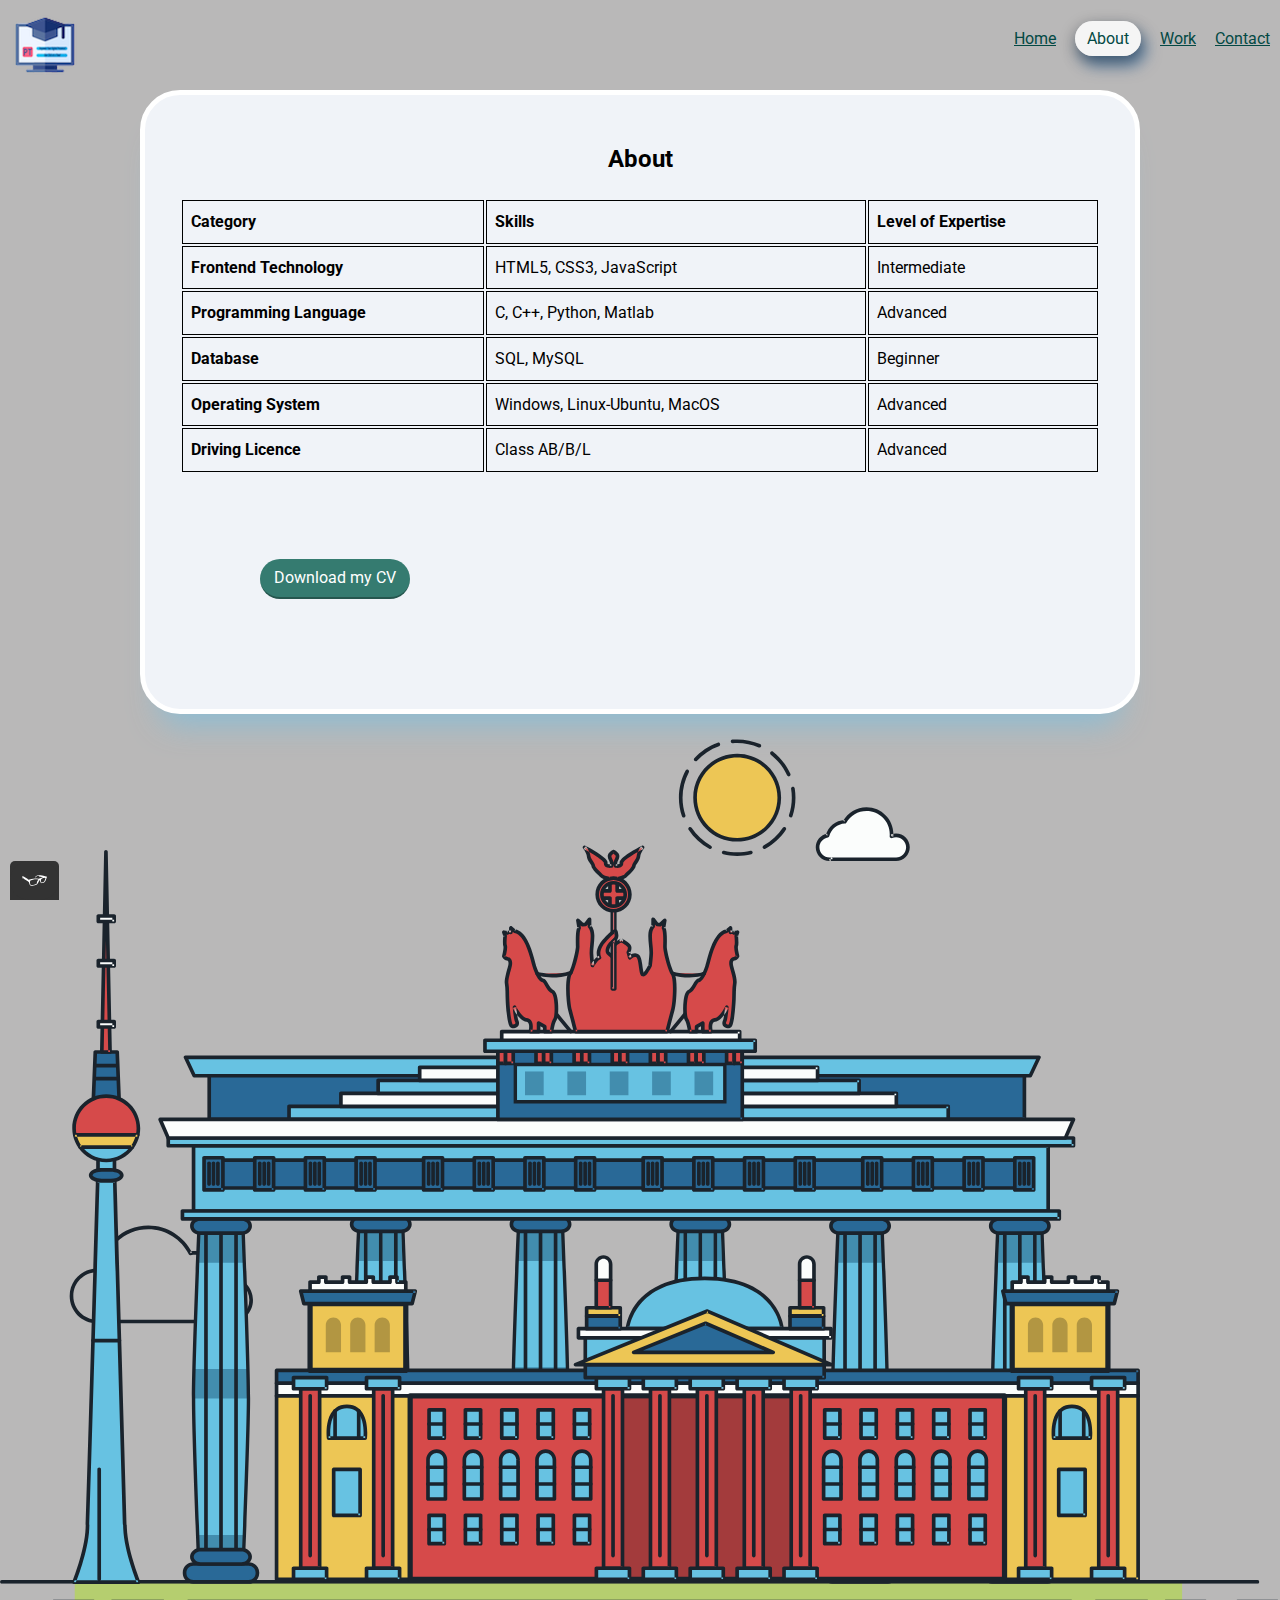
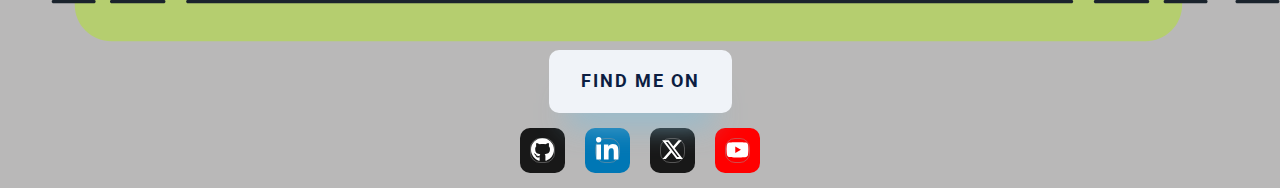
==== commit 04df554a: "Details switch b/w own and form" ====
--- a/html/about.html
+++ b/html/about.html
@@ -42,7 +42,7 @@
 
     <div class="table">
 
-        <h1>About</h1>
+        <h2>About</h2>
         <!-- Skills and Expertise -->
         <table>
 
--- a/css/style.production.css
+++ b/css/style.production.css
@@ -67,6 +67,12 @@
     color: #fff;
     text-decoration: none;
     padding: 10px;
+    -webkit-box-pack: center;
+        -ms-flex-pack: center;
+            justify-content: center;
+    -webkit-box-align: center;
+        -ms-flex-align: center;
+            align-items: center;
     border-radius: 40px;
     border-bottom: 2px solid rgba(0, 0, 0, 0.3);
     width: 150px;
@@ -139,7 +145,7 @@
     -webkit-box-direction: normal;
         -ms-flex-direction: column;
             flex-direction: column;
-    text-align: center;
+    text-align: left;
 }
 
 .page-header {
@@ -391,17 +397,6 @@
             animation: slideIn 0.5s ease forwards;
 }
 
-.button-container {
-    margin: 5px auto;
-    padding: 25px 35px;
-    background: #f0f3f8;
-    border-radius: 40px;
-    border: 5px solid rgb(255, 255, 255);
-    -webkit-box-shadow: rgba(133, 189, 215, 0.8784313725) 0px 30px 30px -20px;
-            box-shadow: rgba(133, 189, 215, 0.8784313725) 0px 30px 30px -20px;
-    -webkit-animation: slideIn 0.5s ease forwards;
-            animation: slideIn 0.5s ease forwards;
-}
 
 .table {
     margin: 5px auto;
@@ -413,6 +408,13 @@
             box-shadow: rgba(133, 189, 215, 0.8784313725) 0px 30px 30px -20px;
     -webkit-animation: slideIn 0.5s ease forwards;
             animation: slideIn 0.5s ease forwards;
+}
+
+/* Add borders to table cells */
+.table td,
+.table th {
+    border: 1px solid #000; /* You can customize the border color and thickness here */
+    padding: 8px; /* Add padding to make the content within cells spaced */
 }
 
 .profile {
@@ -623,45 +625,13 @@
     font-weight: bold;
     text-transform: uppercase;
     letter-spacing: 2px;
-    color: transparent;
-    background-color: transparent;
-    border: 2px solid transparent;
-    position: relative;
-    overflow: hidden;
-    cursor: pointer;
-    outline: none;
-    margin: 0 auto;
-    border-radius: 10px;
-}
-
-.glory-button::before {
-    content: '';
-    position: absolute;
-    top: 50%;
-    left: 50%;
-    width: 300%;
-    height: 300%;
-    background-color: transparent;
-    -webkit-transition: width 0.3s, height 0.3s, top 0.3s, left 0.3s;
-    -o-transition: width 0.3s, height 0.3s, top 0.3s, left 0.3s;
-    transition: width 0.3s, height 0.3s, top 0.3s, left 0.3s;
-    border-radius: 50%;
-    z-index: 1;
-    -webkit-transform: translate(-50%, -50%);
-        -ms-transform: translate(-50%, -50%);
-            transform: translate(-50%, -50%);
-}
-
-.glory-button:hover::before {
-    width: 0;
-    height: 0;
-    top: 50%;
-    left: 50%;
-}
-
-.glory-button:hover {
     color: #0c1d41;
     -webkit-box-shadow: rgba(133, 189, 215, 0.8784313725) 0px 30px 30px -20px;
             box-shadow: rgba(133, 189, 215, 0.8784313725) 0px 30px 30px -20px;
     background: #f0f3f8;
-}+    border: 2px solid transparent;
+    position: relative;
+    outline: none;
+    margin: 0 auto;
+    border-radius: 10px;
+}
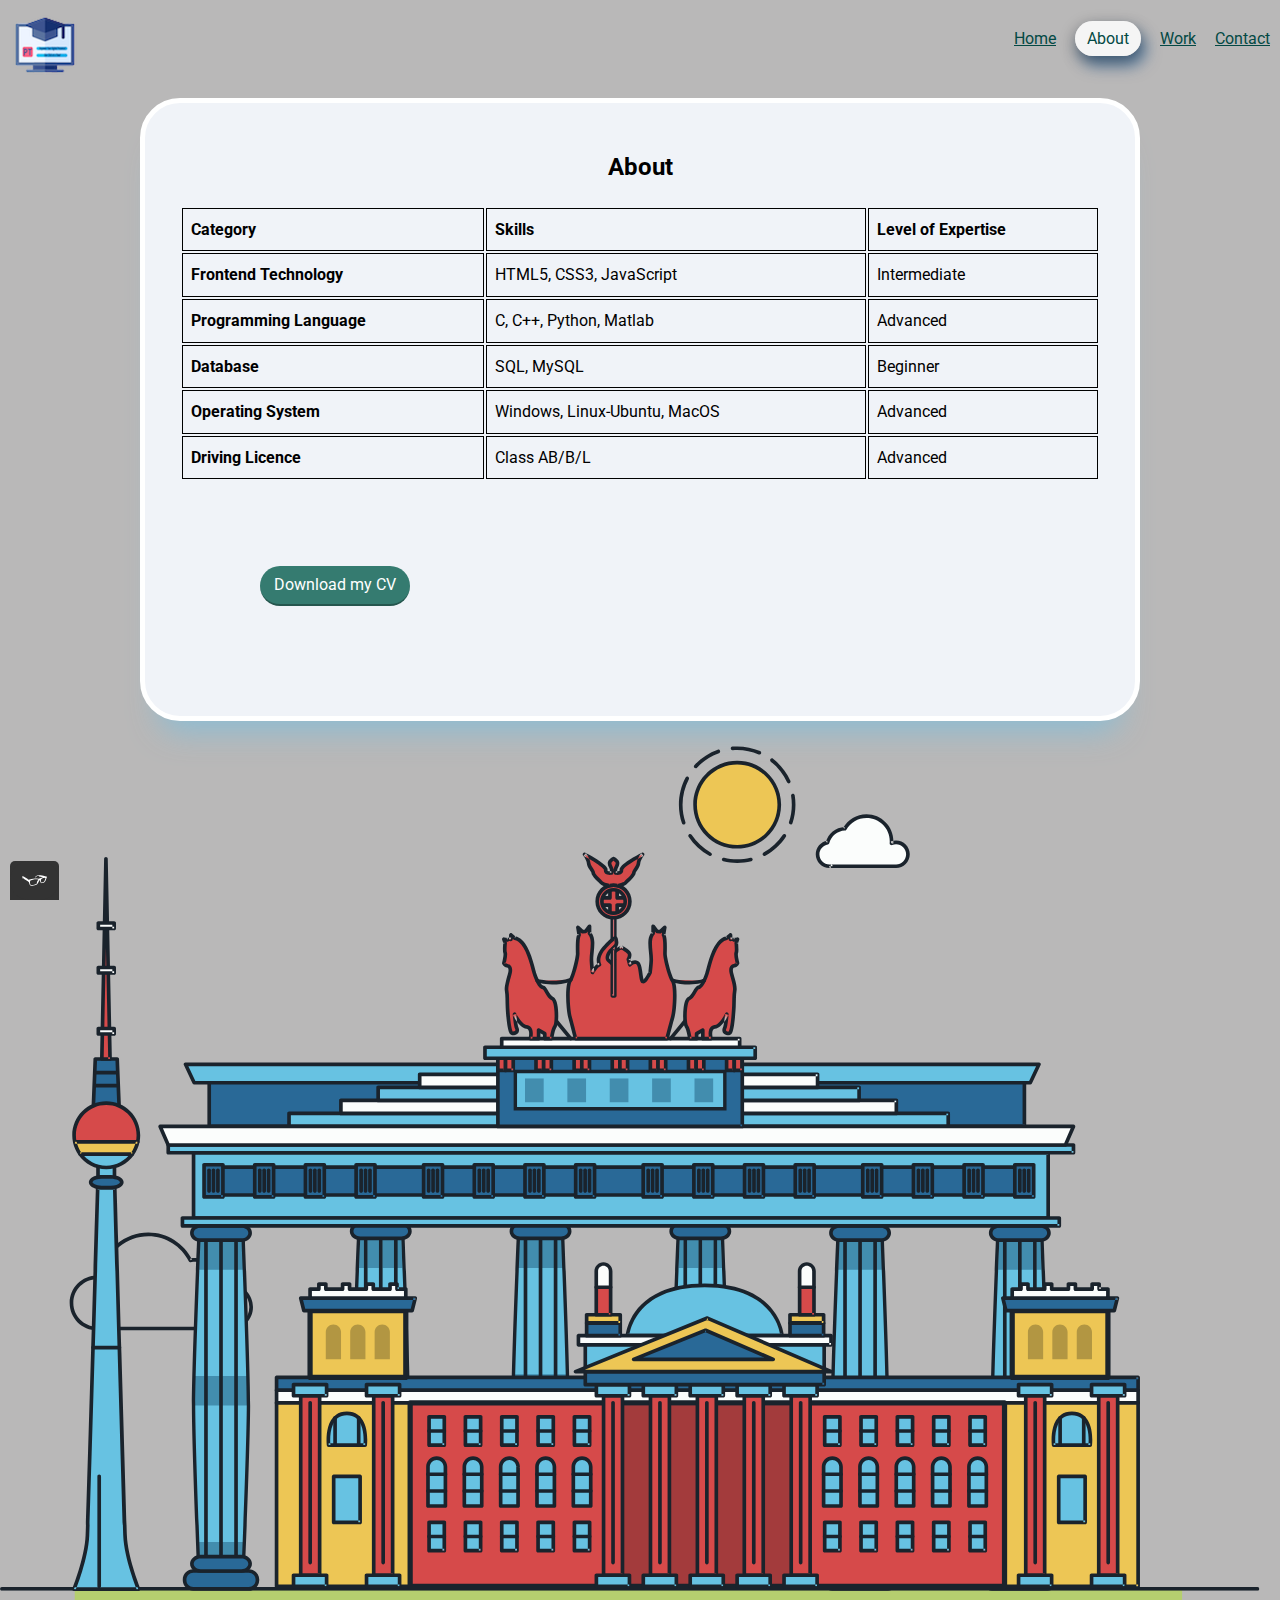
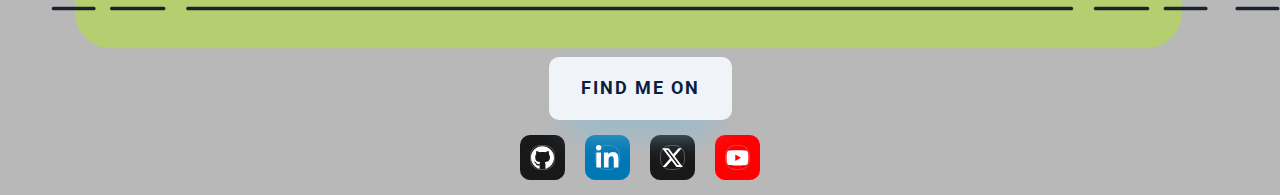
==== commit 23a9400b: "Logo clickable and pop-up" ====
--- a/html/about.html
+++ b/html/about.html
@@ -11,7 +11,7 @@
         rel="stylesheet">
     <link rel="stylesheet" type="text/css" href="../css/normalize.css">
     <link rel="stylesheet" type="text/css" href="../css/style.production.css">
-    <link rel="icon" type="image/png" href="../favicon_io/favicon-32x32.png">
+    <link rel="icon" type="image/png" href="../favicon_io/favicon.ico">
     <script src="../js/tota11y.min.js"></script>
     <title>About</title>
 </head>
@@ -19,7 +19,9 @@
 <body>
     <header>
         <div class="page-header">
-            <img src="../img/PTlogo1.png" alt="logo"> <!-- Added alt text -->
+            <a href="index.html"> <!-- Added anchor tag around the logo -->
+                <img src="../img/PTlogo1.png" alt="logo"> <!-- Added alt text -->
+            </a>
             <nav class="page-header__item">
                 <ul role="menubar" class="navigation-list">
                     <li role="presentation">
--- a/css/style.production.css
+++ b/css/style.production.css
@@ -36,6 +36,9 @@
 a:hover,
 a:focus {
     text-decoration: none;
+    -webkit-transform: scale(1.2);
+        -ms-transform: scale(1.2);
+            transform: scale(1.2);
 }
 
 a:visited {
@@ -206,9 +209,9 @@
 }
 
 .grid__item:hover {
-    -webkit-transform: scale(1.1);
-        -ms-transform: scale(1.1);
-            transform: scale(1.1);
+    -webkit-transform: scale(1.02);
+        -ms-transform: scale(1.02);
+            transform: scale(1.02);
 }
 
 .grid__item:hover .grid__text {
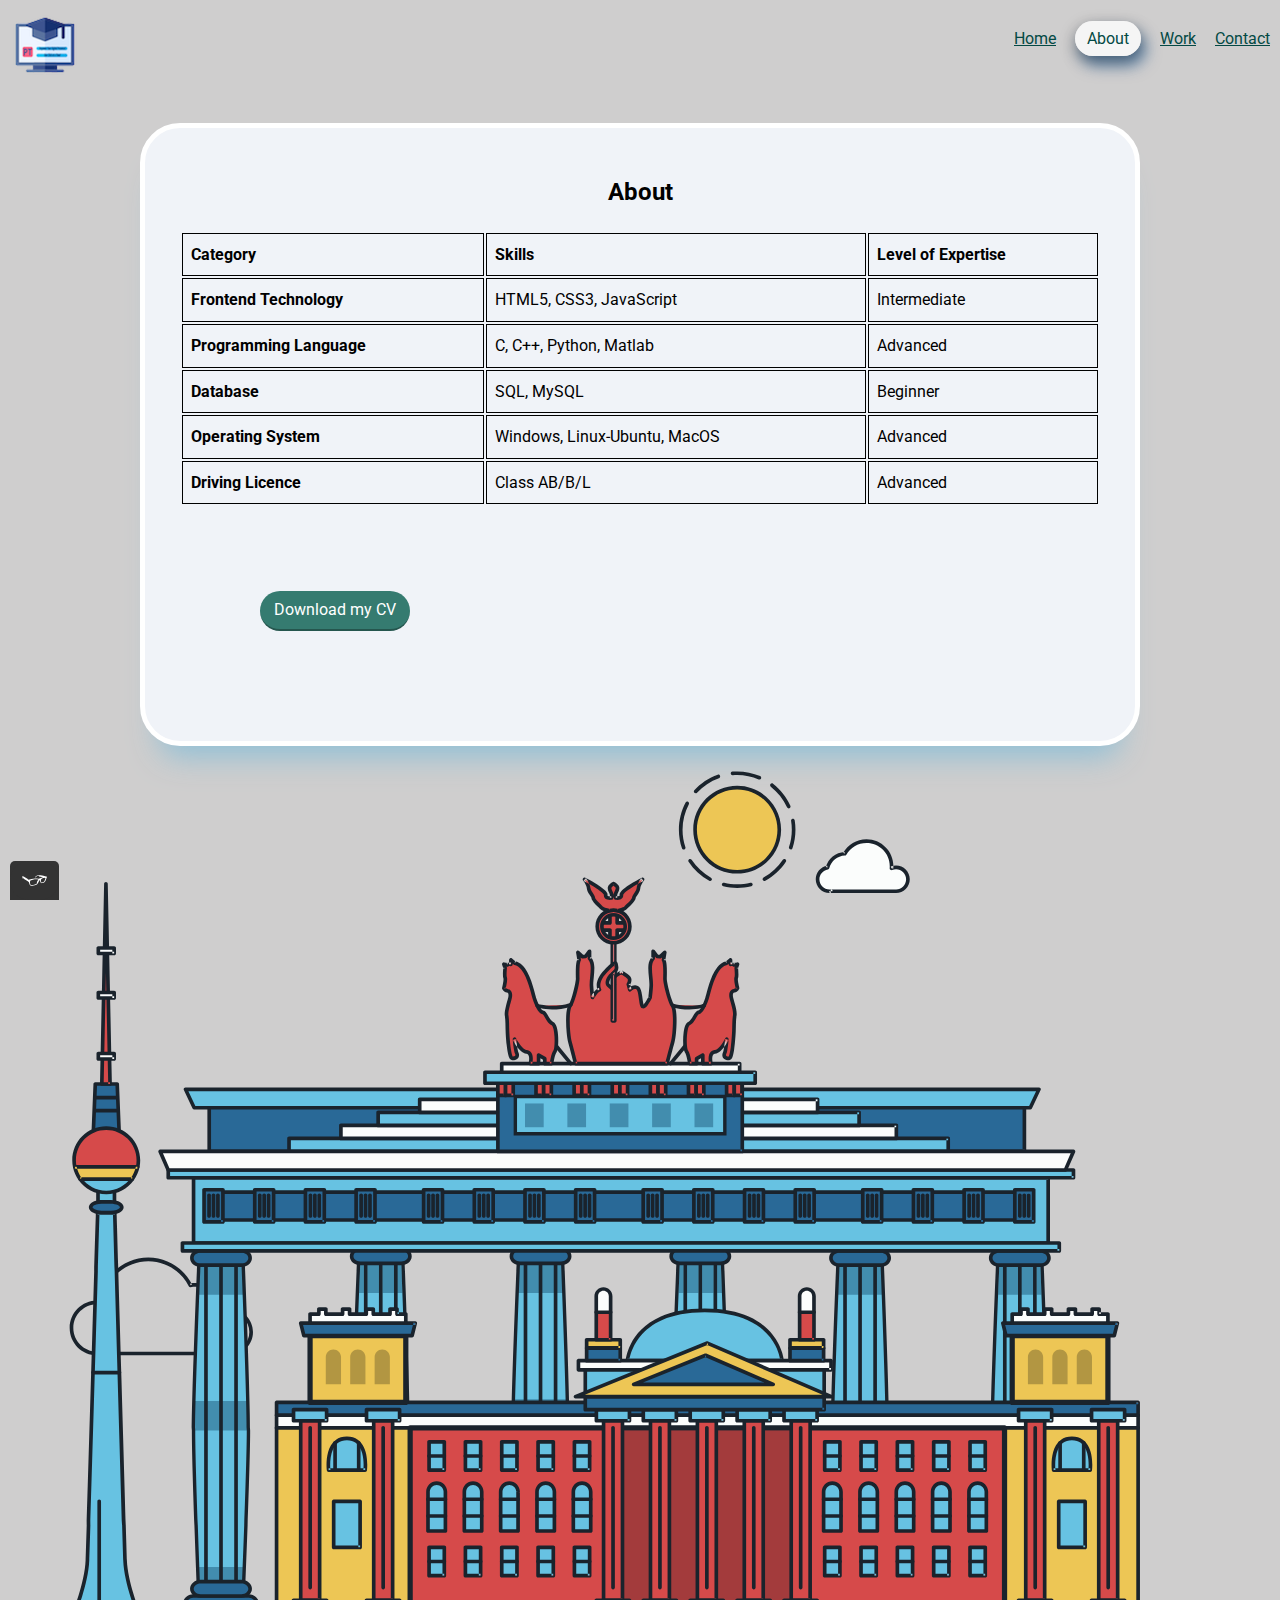
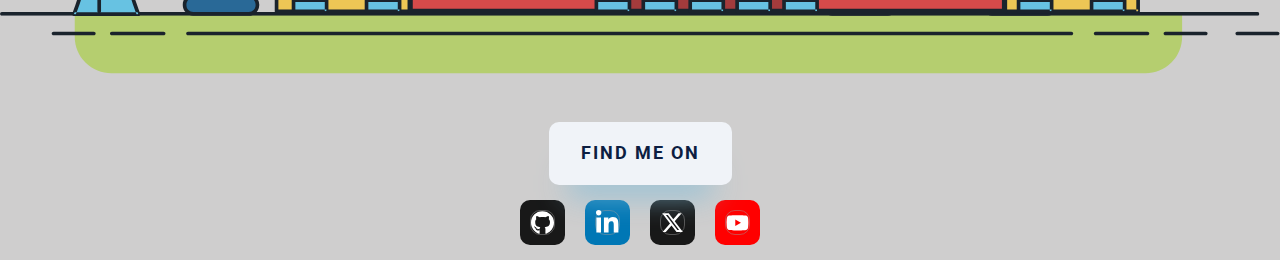
==== commit c770ee1b: "page-main class and margin set" ====
--- a/html/about.html
+++ b/html/about.html
@@ -42,1495 +42,1497 @@
         </div>
     </header>
 
-    <div class="table">
-
-        <h2>About</h2>
-        <!-- Skills and Expertise -->
-        <table>
-
-            <thead>
-                <tr>
-                    <th scope="col">Category</th>
-                    <th scope="col">Skills</th>
-                    <th scope="col">Level of Expertise</th>
-                </tr>
-            </thead>
-            <tbody>
-                <tr>
-                    <th scope="row">Frontend Technology</th>
-                    <td>HTML5, CSS3, JavaScript</td>
-                    <td>Intermediate</td>
-                </tr>
-                <tr>
-                    <th scope="row">Programming Language</th>
-                    <td>C, C++, Python, Matlab</td>
-                    <td>Advanced</td>
-                </tr>
-                <tr>
-                    <th scope="row">Database</th>
-                    <td>SQL, MySQL</td>
-                    <td>Beginner</td>
-                </tr>
-                <tr>
-                    <th scope="row">Operating System</th>
-                    <td>Windows, Linux-Ubuntu, MacOS</td>
-                    <td>Advanced</td>
-                </tr>
-                <tr>
-                    <th scope="row">Driving Licence</th>
-                    <td>Class AB/B/L</td>
-                    <td>Advanced</td>
-                </tr>
-            </tbody>
-        </table>
-
-        <div class="button-container">
-            <button onclick="downloadCV()">Download my CV</button>
-            <script>
-                function downloadCV() {
-                    // Create a temporary anchor element
-                    var downloadLink = document.createElement("a");
-                    // Set the href attribute to the PDF file path
-                    downloadLink.href = "../doc/Parth_Tirkar_Lebenslauf.pdf";
-                    // Set the download attribute to force download
-                    downloadLink.download = "Parth_Tirkar_Lebenslauf.pdf";
-                    // Append the anchor to the body
-                    document.body.appendChild(downloadLink);
-                    // Trigger a click event on the anchor
-                    downloadLink.click();
-                    // Remove the anchor from the body
-                    document.body.removeChild(downloadLink);
-                }
-            </script>
+    <main class="page-main">
+        <div class="table">
+
+            <h2>About</h2>
+            <!-- Skills and Expertise -->
+            <table>
+
+                <thead>
+                    <tr>
+                        <th scope="col">Category</th>
+                        <th scope="col">Skills</th>
+                        <th scope="col">Level of Expertise</th>
+                    </tr>
+                </thead>
+                <tbody>
+                    <tr>
+                        <th scope="row">Frontend Technology</th>
+                        <td>HTML5, CSS3, JavaScript</td>
+                        <td>Intermediate</td>
+                    </tr>
+                    <tr>
+                        <th scope="row">Programming Language</th>
+                        <td>C, C++, Python, Matlab</td>
+                        <td>Advanced</td>
+                    </tr>
+                    <tr>
+                        <th scope="row">Database</th>
+                        <td>SQL, MySQL</td>
+                        <td>Beginner</td>
+                    </tr>
+                    <tr>
+                        <th scope="row">Operating System</th>
+                        <td>Windows, Linux-Ubuntu, MacOS</td>
+                        <td>Advanced</td>
+                    </tr>
+                    <tr>
+                        <th scope="row">Driving Licence</th>
+                        <td>Class AB/B/L</td>
+                        <td>Advanced</td>
+                    </tr>
+                </tbody>
+            </table>
+
+            <div class="button-container">
+                <button onclick="downloadCV()">Download my CV</button>
+                <script>
+                    function downloadCV() {
+                        // Create a temporary anchor element
+                        var downloadLink = document.createElement("a");
+                        // Set the href attribute to the PDF file path
+                        downloadLink.href = "../doc/Parth_Tirkar_Lebenslauf.pdf";
+                        // Set the download attribute to force download
+                        downloadLink.download = "Parth_Tirkar_Lebenslauf.pdf";
+                        // Append the anchor to the body
+                        document.body.appendChild(downloadLink);
+                        // Trigger a click event on the anchor
+                        downloadLink.click();
+                        // Remove the anchor from the body
+                        document.body.removeChild(downloadLink);
+                    }
+                </script>
+            </div>
         </div>
-    </div>
-    <svg id="about-picture" xmlns="http://www.w3.org/2000/svg" class="berlin-illustration" height="auto"
-        viewBox="0 0 700 505" xmlns:xlink="http://www.w3.org/1999/xlink">
-        <defs>
-            <polygon id="a" points=".06 231.917 .06 .929 688.717 .929 688.717 231.917"></polygon>
-        </defs>
-        <g fill="none" fill-rule="evenodd">
-            <g transform="translate(0 241)" class="cloud-front">
-                <path fill="#1A232C"
-                    d="M87.602,29 L87.602,28 C87.326,28.001 87.103,28.024 86.927,28.033 L86.979,29.031 L87.947,28.78 C85.741,20.282 78.041,14.002 68.852,14 C67.858,14 66.904,14.096 65.98,14.231 L66.125,15.22 L67.019,14.772 C62.626,6.015 53.567,0.001 43.102,0 C29.041,0.002 17.524,10.848 16.443,24.632 L17.44,24.71 L17.606,23.724 C16.803,23.589 15.969,23.5 15.102,23.5 C6.817,23.501 0.102,30.215 0.102,38.5 C0.102,46.785 6.817,53.499 15.102,53.5 L87.602,53.5 C94.644,53.499 100.351,47.792 100.352,40.75 C100.351,33.708 94.644,28.001 87.602,28 L87.602,30 C90.573,30 93.254,31.202 95.203,33.149 C97.15,35.097 98.351,37.778 98.352,40.75 C98.351,43.722 97.15,46.403 95.203,48.351 C93.254,50.298 90.573,51.5 87.602,51.5 L15.102,51.5 C11.509,51.5 8.265,50.046 5.909,47.692 C3.555,45.337 2.102,42.093 2.102,38.5 C2.102,34.907 3.555,31.663 5.909,29.308 C8.265,26.954 11.509,25.5 15.102,25.5 C15.831,25.5 16.553,25.575 17.273,25.697 C17.551,25.743 17.832,25.672 18.055,25.499 C18.277,25.325 18.414,25.07 18.436,24.789 C19.436,12.04 30.094,1.998 43.102,2 C52.786,1.999 61.163,7.564 65.231,15.669 C65.425,16.055 65.842,16.272 66.27,16.21 C67.132,16.084 67.988,16 68.852,16 C77.108,15.998 84.027,21.647 86.011,29.283 C86.13,29.741 86.557,30.054 87.031,30.03 C87.27,30.017 87.457,29.999 87.602,30 L87.602,29"
-                    transform="translate(38 36)"></path>
+        <svg id="about-picture" xmlns="http://www.w3.org/2000/svg" class="berlin-illustration" height="auto"
+            viewBox="0 0 700 505" xmlns:xlink="http://www.w3.org/1999/xlink">
+            <defs>
+                <polygon id="a" points=".06 231.917 .06 .929 688.717 .929 688.717 231.917"></polygon>
+            </defs>
+            <g fill="none" fill-rule="evenodd">
+                <g transform="translate(0 241)" class="cloud-front">
+                    <path fill="#1A232C"
+                        d="M87.602,29 L87.602,28 C87.326,28.001 87.103,28.024 86.927,28.033 L86.979,29.031 L87.947,28.78 C85.741,20.282 78.041,14.002 68.852,14 C67.858,14 66.904,14.096 65.98,14.231 L66.125,15.22 L67.019,14.772 C62.626,6.015 53.567,0.001 43.102,0 C29.041,0.002 17.524,10.848 16.443,24.632 L17.44,24.71 L17.606,23.724 C16.803,23.589 15.969,23.5 15.102,23.5 C6.817,23.501 0.102,30.215 0.102,38.5 C0.102,46.785 6.817,53.499 15.102,53.5 L87.602,53.5 C94.644,53.499 100.351,47.792 100.352,40.75 C100.351,33.708 94.644,28.001 87.602,28 L87.602,30 C90.573,30 93.254,31.202 95.203,33.149 C97.15,35.097 98.351,37.778 98.352,40.75 C98.351,43.722 97.15,46.403 95.203,48.351 C93.254,50.298 90.573,51.5 87.602,51.5 L15.102,51.5 C11.509,51.5 8.265,50.046 5.909,47.692 C3.555,45.337 2.102,42.093 2.102,38.5 C2.102,34.907 3.555,31.663 5.909,29.308 C8.265,26.954 11.509,25.5 15.102,25.5 C15.831,25.5 16.553,25.575 17.273,25.697 C17.551,25.743 17.832,25.672 18.055,25.499 C18.277,25.325 18.414,25.07 18.436,24.789 C19.436,12.04 30.094,1.998 43.102,2 C52.786,1.999 61.163,7.564 65.231,15.669 C65.425,16.055 65.842,16.272 66.27,16.21 C67.132,16.084 67.988,16 68.852,16 C77.108,15.998 84.027,21.647 86.011,29.283 C86.13,29.741 86.557,30.054 87.031,30.03 C87.27,30.017 87.457,29.999 87.602,30 L87.602,29"
+                        transform="translate(38 36)"></path>
+                </g>
+                <path fill="#B5CE6F"
+                    d="M646.484,484.382 C646.484,489.501 644.531,494.62 640.627,498.525 C636.722,502.43 631.603,504.382 626.484,504.382 L60.873,504.382 C55.754,504.382 50.636,502.43 46.731,498.525 C42.826,494.62 40.873,489.501 40.873,484.382 L40.873,471.917 L646.484,471.917 L646.484,484.382">
+                </path>
+                <polyline fill="#67C2E2"
+                    points="334.824 185.029 101.449 185.029 106.209 195.08 563.438 195.08 568.2 185.029 334.824 185.029">
+                </polyline>
+                <path fill="#1A232C"
+                    d="M334.824,185.029 L334.824,184.029 L101.449,184.029 C101.104,184.029 100.788,184.203 100.604,184.494 C100.42,184.785 100.398,185.146 100.545,185.457 L105.306,195.508 C105.471,195.856 105.824,196.079 106.209,196.079 L563.438,196.079 C563.824,196.079 564.177,195.856 564.342,195.508 L569.104,185.457 C569.251,185.146 569.229,184.785 569.045,184.494 C568.861,184.203 568.544,184.029 568.2,184.029 L334.824,184.029 L334.824,186.029 L566.62,186.029 L562.806,194.08 L106.842,194.08 L103.029,186.029 L334.824,186.029 L334.824,185.029">
+                </path>
+                <polygon fill="#296997" points="114.416 218.974 560.222 218.974 560.222 195.08 114.416 195.08">
+                </polygon>
+                <path fill="#1A232C"
+                    d="M560.222,218.974 L560.222,217.974 L115.416,217.974 L115.416,196.079 L559.222,196.079 L559.222,218.974 L560.222,218.974 L560.222,217.974 L560.222,218.974 L561.222,218.974 L561.222,195.08 C561.222,194.816 561.115,194.559 560.929,194.372 C560.742,194.186 560.485,194.08 560.222,194.08 L114.416,194.08 C114.152,194.08 113.895,194.186 113.708,194.372 C113.522,194.559 113.416,194.816 113.416,195.08 L113.416,218.974 C113.416,219.237 113.522,219.495 113.708,219.681 C113.895,219.867 114.152,219.974 114.416,219.974 L560.222,219.974 C560.485,219.974 560.742,219.867 560.929,219.681 C561.115,219.495 561.222,219.237 561.222,218.974 L560.222,218.974">
+                </path>
+                <polygon fill="#67C2E2" points="105.85 269.08 573.225 269.08 573.225 233.398 105.85 233.398"></polygon>
+                <path fill="#1A232C"
+                    d="M573.225,233.398 L573.225,232.398 L105.85,232.398 C105.587,232.398 105.329,232.505 105.143,232.691 C104.957,232.877 104.85,233.134 104.85,233.398 L104.85,269.08 C104.85,269.344 104.957,269.601 105.143,269.788 C105.329,269.974 105.587,270.08 105.85,270.08 L573.225,270.08 C573.488,270.08 573.745,269.974 573.932,269.788 C574.118,269.601 574.225,269.344 574.225,269.08 L574.225,233.398 C574.225,233.134 574.118,232.877 573.932,232.691 C573.745,232.505 573.488,232.398 573.225,232.398 L573.225,233.398 L572.225,233.398 L572.225,268.08 L106.85,268.08 L106.85,234.398 L573.225,234.398 L573.225,233.398 L572.225,233.398 L573.225,233.398">
+                </path>
+                <polygon fill="#296997" points="116.751 256.508 562.557 256.508 562.557 241.243 116.751 241.243">
+                </polygon>
+                <path fill="#1A232C"
+                    d="M562.557,256.508 L562.557,255.508 L117.75,255.508 L117.75,242.243 L561.557,242.243 L561.557,256.508 L562.557,256.508 L562.557,255.508 L562.557,256.508 L563.557,256.508 L563.557,241.243 C563.557,240.979 563.45,240.722 563.264,240.535 C563.078,240.349 562.82,240.243 562.557,240.243 L116.75,240.243 C116.487,240.243 116.23,240.349 116.043,240.535 C115.857,240.722 115.751,240.979 115.751,241.243 L115.751,256.508 C115.751,256.771 115.857,257.029 116.043,257.215 C116.23,257.401 116.487,257.508 116.751,257.508 L562.557,257.508 C562.82,257.508 563.077,257.401 563.264,257.215 C563.45,257.029 563.557,256.771 563.557,256.508 L562.557,256.508">
+                </path>
+                <polygon fill="#67C2E2" points="158.07 218.974 518.563 218.974 518.563 211.858 158.07 211.858">
+                </polygon>
+                <path fill="#1A232C"
+                    d="M518.563,211.858 L518.563,210.858 L158.07,210.858 C157.807,210.858 157.549,210.964 157.363,211.151 C157.177,211.337 157.07,211.594 157.07,211.858 L157.07,218.974 C157.07,219.237 157.177,219.495 157.363,219.681 C157.549,219.867 157.807,219.974 158.07,219.974 L518.563,219.974 C518.826,219.974 519.083,219.867 519.27,219.681 C519.456,219.495 519.562,219.237 519.562,218.974 L519.562,211.858 C519.562,211.594 519.456,211.337 519.27,211.151 C519.083,210.964 518.826,210.858 518.563,210.858 L518.563,211.858 L517.563,211.858 L517.563,217.974 L159.07,217.974 L159.07,212.858 L518.563,212.858 L518.563,211.858 L517.563,211.858 L518.563,211.858">
+                </path>
+                <polygon fill="#FBFDFC" points="186.438 211.858 490.194 211.858 490.194 204.741 186.438 204.741">
+                </polygon>
+                <path fill="#1A232C"
+                    d="M490.194,204.741 L490.194,203.741 L186.438,203.741 C186.175,203.741 185.917,203.848 185.731,204.034 C185.545,204.221 185.438,204.478 185.438,204.741 L185.438,211.858 C185.438,212.121 185.545,212.379 185.731,212.565 C185.917,212.751 186.175,212.858 186.438,212.858 L490.194,212.858 C490.458,212.858 490.715,212.751 490.902,212.565 C491.088,212.379 491.194,212.121 491.194,211.858 L491.194,204.741 C491.194,204.478 491.088,204.221 490.902,204.034 C490.715,203.848 490.458,203.741 490.194,203.741 L490.194,204.741 L489.194,204.741 L489.194,210.858 L187.438,210.858 L187.438,205.741 L490.194,205.741 L490.194,204.741 L489.194,204.741 L490.194,204.741">
+                </path>
+                <polygon fill="#67C2E2" points="206.805 204.741 469.828 204.741 469.828 197.624 206.805 197.624">
+                </polygon>
+                <path fill="#1A232C"
+                    d="M469.828,197.624 L469.828,196.624 L206.805,196.624 C206.541,196.624 206.284,196.731 206.098,196.917 C205.911,197.103 205.805,197.361 205.805,197.624 L205.805,204.741 C205.805,205.005 205.911,205.262 206.098,205.449 C206.284,205.635 206.541,205.741 206.805,205.741 L469.828,205.741 C470.091,205.741 470.349,205.635 470.535,205.449 C470.722,205.262 470.828,205.005 470.828,204.741 L470.828,197.624 C470.828,197.361 470.722,197.103 470.535,196.917 C470.349,196.731 470.091,196.624 469.828,196.624 L469.828,197.624 L468.828,197.624 L468.828,203.741 L207.805,203.741 L207.805,198.624 L469.828,198.624 L469.828,197.624 L468.828,197.624 L469.828,197.624">
+                </path>
+                <polygon fill="#FBFDFC" points="229.521 197.624 447.111 197.624 447.111 190.509 229.521 190.509">
+                </polygon>
+                <path fill="#1A232C"
+                    d="M447.111,190.509 L447.111,189.509 L229.521,189.509 C229.258,189.509 229,189.616 228.814,189.802 C228.628,189.988 228.521,190.246 228.521,190.509 L228.521,197.624 C228.521,197.888 228.628,198.145 228.814,198.332 C229,198.518 229.258,198.624 229.521,198.624 L447.111,198.624 C447.375,198.624 447.632,198.518 447.818,198.332 C448.005,198.145 448.111,197.888 448.111,197.624 L448.111,190.509 C448.111,190.246 448.005,189.988 447.818,189.802 C447.632,189.616 447.375,189.509 447.111,189.509 L447.111,190.509 L446.111,190.509 L446.111,196.624 L230.521,196.624 L230.521,191.509 L447.111,191.509 L447.111,190.509 L446.111,190.509 L447.111,190.509">
+                </path>
+                <path fill="#67C2E2"
+                    d="M135.607,355.447 C135.163,337.766 134.264,313.326 133.648,297.387 C133.274,287.721 133.004,281.18 133.004,281.18 L108.722,281.18 C108.722,281.18 108.452,287.721 108.079,297.387 C107.462,313.326 106.563,337.766 106.119,355.447 C105.953,362.059 105.85,367.732 105.85,371.653 L105.85,371.654 C105.85,386.117 107.243,424.332 108.089,446.189 C108.457,455.706 108.722,462.126 108.722,462.126 L133.004,462.126 C133.004,462.126 133.269,455.706 133.637,446.189 C134.482,424.332 135.876,386.117 135.876,371.654 L135.876,371.653 C135.876,367.732 135.773,362.059 135.607,355.447">
+                </path>
+                <path fill="#428DAE"
+                    d="M133.648 297.387L108.079 297.387C108.452 287.721 108.722 281.18 108.722 281.18L133.004 281.18C133.004 281.18 133.274 287.721 133.648 297.387M135.876 371.654L105.85 371.654 105.85 371.653C105.85 367.732 105.953 362.059 106.119 355.447L135.607 355.447C135.773 362.059 135.876 367.732 135.876 371.653L135.876 371.654M133.004 462.126L108.722 462.126C108.722 462.126 108.457 455.706 108.089 446.189L133.637 446.189C133.269 455.706 133.004 462.126 133.004 462.126">
+                </path>
+                <path fill="#1A232C"
+                    d="M109.612,461.199 L132.114,461.199 C132.447,453.007 134.949,390.886 134.949,371.653 C134.949,352.42 132.447,290.299 132.114,282.108 L109.612,282.108 C109.279,290.299 106.778,352.42 106.778,371.653 C106.778,390.886 109.279,453.007 109.612,461.199 Z M133.895,463.054 L107.832,463.054 L107.794,462.164 C107.766,461.466 104.922,392.193 104.922,371.653 C104.922,351.114 107.766,281.839 107.794,281.142 L107.832,280.252 L133.895,280.252 L133.931,281.142 C133.96,281.839 136.804,351.114 136.804,371.653 C136.804,392.193 133.96,461.466 133.931,462.164 L133.895,463.054 L133.895,463.054 Z">
+                </path>
+                <path fill="#1A232C"
+                    d="M111.638 281.18L111.638 462.126C111.638 462.679 112.086 463.126 112.638 463.126 113.19 463.126 113.638 462.679 113.638 462.126L113.638 281.18C113.638 280.628 113.19 280.18 112.638 280.18 112.086 280.18 111.638 280.628 111.638 281.18M119.863 281.18L119.863 462.126C119.863 462.679 120.311 463.126 120.863 463.126 121.416 463.126 121.863 462.679 121.863 462.126L121.863 281.18C121.863 280.628 121.416 280.18 120.863 280.18 120.311 280.18 119.863 280.628 119.863 281.18M128.088 281.18L128.088 462.126C128.088 462.679 128.536 463.126 129.088 463.126 129.64 463.126 130.088 462.679 130.088 462.126L130.088 281.18C130.088 280.628 129.64 280.18 129.088 280.18 128.536 280.18 128.088 280.628 128.088 281.18">
+                </path>
+                <path fill="#296997"
+                    d="M136.79,277.265 C136.79,279.418 134.675,281.18 132.09,281.18 L109.636,281.18 C107.051,281.18 104.936,279.418 104.936,277.265 C104.936,275.111 107.051,273.349 109.636,273.349 L132.09,273.349 C134.675,273.349 136.79,275.111 136.79,277.265">
+                </path>
+                <path fill="#1A232C"
+                    d="M136.79,277.265 L135.79,277.265 C135.789,278.005 135.433,278.704 134.769,279.262 C134.109,279.814 133.155,280.181 132.09,280.18 L109.636,280.18 C108.571,280.181 107.617,279.814 106.956,279.262 C106.293,278.704 105.936,278.005 105.936,277.265 C105.936,276.524 106.293,275.825 106.957,275.267 C107.617,274.715 108.571,274.348 109.636,274.349 L132.09,274.349 C133.155,274.348 134.109,274.716 134.769,275.267 C135.433,275.825 135.789,276.524 135.79,277.265 L137.79,277.265 C137.791,275.851 137.09,274.593 136.049,273.731 C135.006,272.863 133.61,272.35 132.09,272.349 L109.636,272.349 C108.116,272.35 106.72,272.863 105.676,273.731 C104.636,274.593 103.935,275.851 103.936,277.265 C103.935,278.678 104.636,279.937 105.677,280.798 C106.72,281.666 108.116,282.179 109.636,282.18 L132.09,282.18 C133.61,282.179 135.006,281.666 136.049,280.798 C137.09,279.937 137.791,278.678 137.79,277.265 L136.79,277.265">
+                </path>
+                <path fill="#296997"
+                    d="M140.775,467.217 C140.775,469.803 138.661,471.917 136.076,471.917 L105.65,471.917 C103.065,471.917 100.951,469.803 100.951,467.217 L100.951,466.825 C100.951,464.241 103.065,462.126 105.65,462.126 L136.076,462.126 C138.661,462.126 140.775,464.241 140.775,466.825 L140.775,467.217">
+                </path>
+                <path fill="#1A232C"
+                    d="M140.775,467.217 L139.775,467.217 C139.775,468.235 139.361,469.155 138.688,469.83 C138.013,470.503 137.093,470.917 136.076,470.917 L105.65,470.917 C104.633,470.917 103.713,470.504 103.038,469.83 C102.365,469.155 101.951,468.235 101.951,467.217 L101.951,466.825 C101.951,465.808 102.365,464.889 103.038,464.214 C103.713,463.54 104.633,463.127 105.65,463.126 L136.076,463.126 C137.093,463.127 138.013,463.54 138.688,464.214 C139.362,464.889 139.775,465.808 139.775,466.825 L139.775,467.217 L141.775,467.217 L141.775,466.825 C141.772,463.684 139.217,461.13 136.076,461.126 L105.65,461.126 C102.509,461.13 99.955,463.684 99.951,466.825 L99.951,467.217 C99.954,470.36 102.509,472.914 105.65,472.917 L136.076,472.917 C139.217,472.914 141.772,470.36 141.775,467.217 L140.775,467.217">
+                </path>
+                <path fill="#296997"
+                    d="M136.79,458.208 C136.79,460.363 134.675,462.126 132.09,462.126 L109.636,462.126 C107.051,462.126 104.936,460.363 104.936,458.208 C104.936,456.057 107.051,454.292 109.636,454.292 L132.09,454.292 C134.675,454.292 136.79,456.057 136.79,458.208">
+                </path>
+                <path fill="#1A232C"
+                    d="M136.79,458.208 L135.79,458.208 C135.789,458.949 135.432,459.649 134.769,460.207 C134.108,460.76 133.154,461.128 132.09,461.126 L109.636,461.126 C108.572,461.128 107.617,460.76 106.957,460.207 C106.293,459.649 105.936,458.949 105.936,458.208 C105.936,457.47 106.293,456.77 106.957,456.212 C107.617,455.659 108.572,455.291 109.636,455.292 L132.09,455.292 C133.154,455.291 134.108,455.659 134.769,456.212 C135.433,456.77 135.789,457.47 135.79,458.208 L137.79,458.208 C137.791,456.796 137.09,455.538 136.05,454.675 C135.006,453.808 133.61,453.294 132.09,453.292 L109.636,453.292 C108.115,453.294 106.719,453.808 105.676,454.675 C104.636,455.538 103.935,456.796 103.936,458.208 C103.935,459.622 104.636,460.881 105.676,461.743 C106.72,462.611 108.116,463.125 109.636,463.126 L132.09,463.126 C133.61,463.125 135.006,462.611 136.05,461.743 C137.09,460.881 137.791,459.622 137.79,458.208 L136.79,458.208">
+                </path>
+                <path fill="#67C2E2"
+                    d="M572.471,355.447 C572.025,337.766 571.126,313.326 570.51,297.387 C570.137,287.721 569.867,281.18 569.867,281.18 L545.585,281.18 C545.585,281.18 545.315,287.721 544.942,297.387 C544.326,313.326 543.427,337.766 542.981,355.447 C542.815,362.059 542.713,367.732 542.713,371.653 L542.713,371.654 C542.713,386.117 544.107,424.332 544.952,446.189 C545.32,455.706 545.585,462.126 545.585,462.126 L569.867,462.126 C569.867,462.126 570.132,455.706 570.499,446.189 C571.346,424.332 572.739,386.117 572.739,371.654 L572.739,371.653 C572.739,367.732 572.637,362.059 572.471,355.447">
+                </path>
+                <path fill="#428DAE"
+                    d="M569.582 297.387L566.951 297.387 566.951 282.108 568.977 282.108C569.063 284.206 569.29 289.841 569.582 297.387M564.951 297.387L545.871 297.387C546.162 289.841 546.39 284.206 546.476 282.108L564.951 282.108 564.951 297.387M571.8 369.187L566.951 369.187 566.951 356.265 571.562 356.265C571.685 361.272 571.771 365.701 571.8 369.187M564.951 369.187L543.653 369.187C543.684 365.512 543.777 360.79 543.912 355.447L553.551 355.447 553.551 356.265 564.951 356.265 564.951 369.187">
+                </path>
+                <path fill="#1A232C"
+                    d="M546.476,461.199 L568.977,461.199 C569.31,453.007 571.812,390.886 571.812,371.653 C571.812,352.42 569.31,290.299 568.977,282.108 L546.476,282.108 C546.142,290.299 543.642,352.42 543.642,371.653 C543.642,390.886 546.142,453.007 546.476,461.199 M570.758,463.054 L544.694,463.054 L544.658,462.164 C544.629,461.466 541.785,392.193 541.785,371.653 C541.785,351.114 544.629,281.839 544.658,281.142 L544.694,280.252 L570.758,280.252 L570.795,281.142 C570.823,281.839 573.667,351.114 573.667,371.653 C573.667,392.193 570.823,461.466 570.795,462.164 L570.758,463.054">
+                </path>
+                <path fill="#1A232C"
+                    d="M548.501 281.18L548.501 462.126C548.501 462.679 548.949 463.126 549.501 463.126 550.053 463.126 550.501 462.679 550.501 462.126L550.501 281.18C550.501 280.628 550.053 280.18 549.501 280.18 548.949 280.18 548.501 280.628 548.501 281.18M556.727 281.18L556.727 462.126C556.727 462.679 557.174 463.126 557.727 463.126 558.279 463.126 558.727 462.679 558.727 462.126L558.727 281.18C558.727 280.628 558.279 280.18 557.727 280.18 557.174 280.18 556.727 280.628 556.727 281.18M564.951 281.18L564.951 462.126C564.951 462.679 565.399 463.126 565.951 463.126 566.503 463.126 566.951 462.679 566.951 462.126L566.951 281.18C566.951 280.628 566.503 280.18 565.951 280.18 565.399 280.18 564.951 280.628 564.951 281.18">
+                </path>
+                <path fill="#296997"
+                    d="M573.653,277.265 C573.653,279.418 571.537,281.18 568.953,281.18 L546.499,281.18 C543.915,281.18 541.799,279.418 541.799,277.265 C541.799,275.111 543.915,273.349 546.499,273.349 L568.953,273.349 C571.537,273.349 573.653,275.111 573.653,277.265">
+                </path>
+                <path fill="#1A232C"
+                    d="M573.653,277.265 L572.653,277.265 C572.653,278.005 572.296,278.704 571.632,279.262 C570.972,279.814 570.017,280.181 568.953,280.18 L546.499,280.18 C545.435,280.181 544.48,279.814 543.82,279.262 C543.156,278.704 542.8,278.005 542.799,277.265 C542.8,276.525 543.156,275.825 543.82,275.267 C544.481,274.715 545.435,274.348 546.499,274.349 L568.953,274.349 C570.017,274.348 570.972,274.715 571.632,275.267 C572.296,275.825 572.653,276.525 572.653,277.265 L574.653,277.265 C574.654,275.851 573.953,274.593 572.912,273.731 C571.869,272.863 570.473,272.35 568.953,272.349 L546.499,272.349 C544.979,272.35 543.583,272.863 542.54,273.731 C541.499,274.593 540.798,275.851 540.799,277.265 C540.798,278.679 541.499,279.937 542.54,280.798 C543.583,281.666 544.979,282.179 546.499,282.18 L568.953,282.18 C570.473,282.179 571.869,281.666 572.912,280.798 C573.953,279.937 574.654,278.679 574.653,277.265 L573.653,277.265">
+                </path>
+                <path fill="#296997"
+                    d="M577.639,467.217 C577.639,469.803 575.524,471.917 572.938,471.917 L542.514,471.917 C539.929,471.917 537.813,469.803 537.813,467.217 L537.813,466.825 C537.813,464.241 539.929,462.126 542.514,462.126 L572.938,462.126 C575.524,462.126 577.639,464.241 577.639,466.825 L577.639,467.217">
+                </path>
+                <path fill="#1A232C"
+                    d="M577.639,467.217 L576.639,467.217 C576.638,468.235 576.225,469.155 575.551,469.83 C574.876,470.503 573.956,470.917 572.938,470.917 L542.514,470.917 C541.497,470.917 540.576,470.503 539.901,469.83 C539.227,469.155 538.814,468.234 538.813,467.217 L538.813,466.825 C538.814,465.808 539.227,464.889 539.901,464.214 C540.576,463.54 541.497,463.127 542.514,463.126 L572.938,463.126 C573.956,463.127 574.876,463.54 575.551,464.214 C576.225,464.888 576.638,465.808 576.639,466.825 L576.639,467.217 L578.639,467.217 L578.639,466.825 C578.635,463.684 576.081,461.13 572.938,461.126 L542.514,461.126 C539.372,461.13 536.817,463.684 536.813,466.825 L536.813,467.217 C536.817,470.36 539.372,472.914 542.514,472.917 L572.938,472.917 C576.081,472.914 578.635,470.359 578.639,467.217 L577.639,467.217">
+                </path>
+                <path fill="#296997"
+                    d="M573.653,458.208 C573.653,460.363 571.537,462.126 568.953,462.126 L546.499,462.126 C543.915,462.126 541.799,460.363 541.799,458.208 C541.799,456.057 543.915,454.292 546.499,454.292 L568.953,454.292 C571.537,454.292 573.653,456.057 573.653,458.208">
+                </path>
+                <path fill="#1A232C"
+                    d="M573.653,458.208 L572.653,458.208 C572.653,458.949 572.296,459.649 571.632,460.207 C570.971,460.76 570.017,461.128 568.953,461.126 L546.499,461.126 C545.435,461.128 544.481,460.76 543.82,460.207 C543.157,459.649 542.799,458.949 542.799,458.208 C542.799,457.47 543.156,456.77 543.82,456.212 C544.481,455.659 545.435,455.291 546.499,455.292 L568.953,455.292 C570.017,455.291 570.971,455.659 571.632,456.212 C572.296,456.77 572.653,457.47 572.653,458.208 L574.653,458.208 C574.654,456.796 573.953,455.538 572.912,454.675 C571.869,453.808 570.473,453.294 568.953,453.292 L546.499,453.292 C544.979,453.294 543.583,453.808 542.54,454.675 C541.499,455.538 540.798,456.796 540.799,458.208 C540.798,459.622 541.499,460.881 542.54,461.743 C543.583,462.611 544.979,463.125 546.499,463.126 L568.953,463.126 C570.473,463.125 571.869,462.611 572.912,461.743 C573.953,460.881 574.654,459.622 574.653,458.208 L573.653,458.208">
+                </path>
+                <path fill="#67C2E2"
+                    d="M485.098,355.447 C484.654,337.766 483.753,313.326 483.137,297.387 C482.764,287.721 482.494,281.18 482.494,281.18 L458.213,281.18 C458.213,281.18 457.942,287.721 457.569,297.387 C456.953,313.326 456.055,337.766 455.608,355.447 C455.443,362.059 455.34,367.732 455.34,371.653 L455.34,371.654 C455.34,386.117 456.733,424.332 457.58,446.189 C457.948,455.706 458.213,462.126 458.213,462.126 L482.494,462.126 C482.494,462.126 482.759,455.706 483.126,446.189 C483.973,424.332 485.366,386.117 485.366,371.654 L485.366,371.653 C485.366,367.732 485.265,362.059 485.098,355.447">
+                </path>
+                <path fill="#428DAE"
+                    d="M483.137 297.387L457.569 297.387C457.942 287.721 458.213 281.18 458.213 281.18L482.494 281.18C482.494 281.18 482.764 287.721 483.137 297.387M485.355 369.187L455.351 369.187C455.382 365.502 455.475 360.78 455.608 355.447L485.098 355.447C485.232 360.78 485.325 365.502 485.355 369.187">
+                </path>
+                <path fill="#1A232C"
+                    d="M459.103,461.199 L481.605,461.199 C481.938,453.007 484.439,390.886 484.439,371.653 C484.439,352.42 481.938,290.299 481.605,282.108 L459.103,282.108 C458.769,290.299 456.268,352.42 456.268,371.653 C456.268,390.886 458.769,453.007 459.103,461.199 Z M483.386,463.054 L457.321,463.054 L457.285,462.164 C457.256,461.466 454.412,392.193 454.412,371.653 C454.412,351.114 457.256,281.839 457.285,281.142 L457.321,280.252 L483.386,280.252 L483.422,281.142 C483.45,281.839 486.294,351.114 486.294,371.653 C486.294,392.193 483.45,461.466 483.422,462.164 L483.386,463.054 L483.386,463.054 Z">
+                </path>
+                <path fill="#1A232C"
+                    d="M461.128 281.18L461.128 462.126C461.128 462.679 461.576 463.126 462.128 463.126 462.68 463.126 463.128 462.679 463.128 462.126L463.128 281.18C463.128 280.628 462.68 280.18 462.128 280.18 461.576 280.18 461.128 280.628 461.128 281.18M469.354 281.18L469.354 462.126C469.354 462.679 469.801 463.126 470.354 463.126 470.906 463.126 471.354 462.679 471.354 462.126L471.354 281.18C471.354 280.628 470.906 280.18 470.354 280.18 469.801 280.18 469.354 280.628 469.354 281.18M477.578 281.18L477.578 462.126C477.578 462.679 478.026 463.126 478.578 463.126 479.13 463.126 479.578 462.679 479.578 462.126L479.578 281.18C479.578 280.628 479.13 280.18 478.578 280.18 478.026 280.18 477.578 280.628 477.578 281.18">
+                </path>
+                <path fill="#296997"
+                    d="M486.281,277.265 C486.281,279.418 484.164,281.18 481.58,281.18 L459.126,281.18 C456.542,281.18 454.426,279.418 454.426,277.265 C454.426,275.111 456.542,273.349 459.126,273.349 L481.58,273.349 C484.164,273.349 486.281,275.111 486.281,277.265">
+                </path>
+                <path fill="#1A232C"
+                    d="M486.281,277.265 L485.281,277.265 C485.281,278.005 484.924,278.704 484.26,279.262 C483.599,279.814 482.644,280.181 481.58,280.18 L459.126,280.18 C458.062,280.181 457.107,279.814 456.447,279.262 C455.783,278.704 455.427,278.005 455.426,277.265 C455.427,276.525 455.783,275.825 456.447,275.267 C457.108,274.715 458.062,274.348 459.126,274.349 L481.58,274.349 C482.644,274.348 483.599,274.716 484.26,275.268 C484.924,275.825 485.281,276.525 485.281,277.265 L487.281,277.265 C487.282,275.851 486.58,274.593 485.54,273.731 C484.496,272.863 483.1,272.35 481.58,272.349 L459.126,272.349 C457.606,272.35 456.21,272.863 455.167,273.731 C454.126,274.593 453.425,275.851 453.426,277.265 C453.425,278.679 454.126,279.937 455.167,280.798 C456.21,281.666 457.606,282.179 459.126,282.18 L481.58,282.18 C483.1,282.179 484.496,281.666 485.54,280.799 C486.58,279.937 487.282,278.679 487.281,277.265 L486.281,277.265">
+                </path>
+                <path fill="#296997"
+                    d="M490.266,467.217 C490.266,469.803 488.151,471.917 485.565,471.917 L455.141,471.917 C452.556,471.917 450.44,469.803 450.44,467.217 L450.44,466.825 C450.44,464.241 452.556,462.126 455.141,462.126 L485.565,462.126 C488.151,462.126 490.266,464.241 490.266,466.825 L490.266,467.217">
+                </path>
+                <path fill="#1A232C"
+                    d="M490.266,467.217 L489.266,467.217 C489.265,468.235 488.852,469.155 488.178,469.83 C487.503,470.503 486.583,470.917 485.565,470.917 L455.141,470.917 C454.124,470.917 453.203,470.503 452.528,469.83 C451.854,469.155 451.441,468.234 451.44,467.217 L451.44,466.825 C451.441,465.808 451.854,464.889 452.528,464.214 C453.203,463.54 454.124,463.127 455.141,463.126 L485.565,463.126 C486.583,463.127 487.503,463.54 488.178,464.214 C488.852,464.888 489.265,465.808 489.266,466.825 L489.266,467.217 L491.266,467.217 L491.266,466.825 C491.262,463.684 488.708,461.13 485.565,461.126 L455.141,461.126 C451.999,461.13 449.444,463.684 449.44,466.825 L449.44,467.217 C449.444,470.36 451.999,472.914 455.141,472.917 L485.565,472.917 C488.708,472.914 491.262,470.359 491.266,467.217 L490.266,467.217">
+                </path>
+                <path fill="#296997"
+                    d="M486.281,458.208 C486.281,460.363 484.164,462.126 481.58,462.126 L459.126,462.126 C456.542,462.126 454.426,460.363 454.426,458.208 C454.426,456.057 456.542,454.292 459.126,454.292 L481.58,454.292 C484.164,454.292 486.281,456.057 486.281,458.208">
+                </path>
+                <path fill="#1A232C"
+                    d="M486.281,458.208 L485.281,458.208 C485.281,458.949 484.923,459.649 484.26,460.207 C483.599,460.76 482.644,461.128 481.58,461.126 L459.126,461.126 C458.062,461.128 457.108,460.76 456.447,460.207 C455.784,459.649 455.427,458.949 455.426,458.208 C455.426,457.47 455.783,456.77 456.447,456.212 C457.108,455.659 458.062,455.291 459.126,455.292 L481.58,455.292 C482.644,455.291 483.598,455.659 484.26,456.212 C484.924,456.77 485.281,457.47 485.281,458.208 L487.281,458.208 C487.282,456.795 486.58,455.538 485.54,454.675 C484.496,453.808 483.1,453.294 481.58,453.292 L459.126,453.292 C457.606,453.294 456.21,453.808 455.167,454.675 C454.126,455.538 453.425,456.796 453.426,458.208 C453.425,459.622 454.126,460.881 455.167,461.743 C456.21,462.611 457.606,463.125 459.126,463.126 L481.58,463.126 C483.1,463.125 484.496,462.611 485.54,461.743 C486.581,460.881 487.282,459.622 487.281,458.208 L486.281,458.208">
+                </path>
+                <path fill="#67C2E2"
+                    d="M397.726,354.466 C397.28,336.787 396.381,312.346 395.765,296.407 C395.392,286.742 395.122,280.2 395.122,280.2 L370.84,280.2 C370.84,280.2 370.57,286.742 370.197,296.407 C369.581,312.346 368.682,336.787 368.236,354.466 C368.07,361.078 367.968,366.751 367.968,370.672 L367.968,370.673 C367.968,385.136 369.361,423.352 370.207,445.208 C370.575,454.726 370.84,461.146 370.84,461.146 L395.122,461.146 C395.122,461.146 395.386,454.726 395.754,445.208 C396.601,423.352 397.994,385.136 397.994,370.673 L397.994,370.672 C397.994,366.751 397.892,361.078 397.726,354.466">
+                </path>
+                <path fill="#428DAE"
+                    d="M394.837 296.407L392.206 296.407 392.206 281.127 394.233 281.127C394.318 283.225 394.545 288.861 394.837 296.407L394.837 296.407zM383.981 296.407L390.206 296.407 390.206 281.127 383.981 281.127 383.981 296.407zM375.756 296.407L381.98 296.407 381.98 281.127 375.756 281.127 375.756 296.407zM373.756 296.407L371.126 296.407C371.417 288.861 371.645 283.225 371.73 281.127L373.756 281.127 373.756 296.407 373.756 296.407zM397.062 369.187L392.206 369.187 392.206 354.466 396.796 354.466C396.943 360.298 397.041 365.389 397.062 369.187L397.062 369.187zM383.981 369.187L390.206 369.187 390.206 354.466 383.981 354.466 383.981 369.187zM375.756 369.187L381.98 369.187 381.98 354.466 375.756 354.466 375.756 369.187zM373.756 369.187L368.9 369.187C368.921 365.389 369.019 360.298 369.166 354.466L373.756 354.466 373.756 369.187 373.756 369.187z">
+                </path>
+                <path fill="#1A232C"
+                    d="M371.73,460.218 L394.233,460.218 C394.565,452.027 397.066,389.906 397.066,370.672 C397.066,351.44 394.565,289.319 394.233,281.127 L371.73,281.127 C371.397,289.319 368.895,351.44 368.895,370.672 C368.895,389.906 371.397,452.027 371.73,460.218 M396.013,462.074 L369.949,462.074 L369.912,461.184 C369.884,460.486 367.04,391.212 367.04,370.672 C367.04,350.133 369.884,280.859 369.912,280.162 L369.949,279.272 L396.013,279.272 L396.05,280.162 C396.078,280.859 398.922,350.133 398.922,370.672 C398.922,391.212 396.078,460.486 396.05,461.184 L396.013,462.074">
+                </path>
+                <path fill="#1A232C"
+                    d="M373.756 280.2L373.756 461.146C373.756 461.698 374.203 462.146 374.756 462.146 375.308 462.146 375.756 461.698 375.756 461.146L375.756 280.2C375.756 279.647 375.308 279.2 374.756 279.2 374.203 279.2 373.756 279.647 373.756 280.2M381.98 280.2L381.98 461.146C381.98 461.698 382.428 462.146 382.98 462.146 383.533 462.146 383.981 461.698 383.981 461.146L383.981 280.2C383.981 279.647 383.533 279.2 382.98 279.2 382.428 279.2 381.98 279.647 381.98 280.2M390.206 280.2L390.206 461.146C390.206 461.698 390.654 462.146 391.206 462.146 391.758 462.146 392.206 461.698 392.206 461.146L392.206 280.2C392.206 279.647 391.758 279.2 391.206 279.2 390.654 279.2 390.206 279.647 390.206 280.2">
+                </path>
+                <path fill="#296997"
+                    d="M398.908,276.285 C398.908,278.439 396.792,280.2 394.208,280.2 L371.754,280.2 C369.17,280.2 367.053,278.439 367.053,276.285 C367.053,274.13 369.17,272.369 371.754,272.369 L394.208,272.369 C396.792,272.369 398.908,274.13 398.908,276.285">
+                </path>
+                <path fill="#1A232C"
+                    d="M398.908,276.285 L397.908,276.285 C397.907,277.025 397.551,277.724 396.887,278.281 C396.227,278.833 395.272,279.201 394.208,279.2 L371.754,279.2 C370.69,279.201 369.735,278.833 369.074,278.281 C368.41,277.724 368.053,277.025 368.053,276.285 C368.053,275.544 368.41,274.845 369.074,274.287 C369.735,273.735 370.69,273.367 371.754,273.369 L394.208,273.369 C395.272,273.367 396.227,273.735 396.887,274.287 C397.551,274.844 397.907,275.544 397.908,276.285 L399.908,276.285 C399.909,274.871 399.208,273.612 398.167,272.75 C397.124,271.883 395.728,271.37 394.208,271.369 L371.754,271.369 C370.234,271.37 368.838,271.883 367.794,272.75 C366.754,273.612 366.052,274.871 366.053,276.285 C366.052,277.699 366.754,278.957 367.795,279.818 C368.838,280.686 370.234,281.198 371.754,281.2 L394.208,281.2 C395.728,281.198 397.123,280.686 398.167,279.818 C399.208,278.957 399.909,277.698 399.908,276.285 L398.908,276.285">
+                </path>
+                <path fill="#296997"
+                    d="M402.894,466.237 C402.894,468.823 400.779,470.937 398.193,470.937 L367.768,470.937 C365.183,470.937 363.068,468.823 363.068,466.237 L363.068,465.844 C363.068,463.26 365.183,461.146 367.768,461.146 L398.193,461.146 C400.779,461.146 402.894,463.26 402.894,465.844 L402.894,466.237">
+                </path>
+                <path fill="#1A232C"
+                    d="M402.894,466.237 L401.894,466.237 C401.893,467.254 401.48,468.174 400.806,468.849 C400.131,469.523 399.211,469.937 398.193,469.937 L367.768,469.937 C366.751,469.937 365.831,469.523 365.156,468.849 C364.482,468.174 364.069,467.254 364.068,466.237 L364.068,465.844 C364.069,464.828 364.482,463.908 365.156,463.233 C365.831,462.56 366.751,462.146 367.768,462.146 L398.193,462.146 C399.211,462.146 400.131,462.56 400.806,463.233 C401.48,463.908 401.893,464.828 401.894,465.844 L401.894,466.237 L403.894,466.237 L403.894,465.844 C403.89,462.703 401.336,460.15 398.193,460.146 L367.768,460.146 C364.626,460.15 362.072,462.703 362.068,465.844 L362.068,466.237 C362.072,469.379 364.626,471.933 367.768,471.937 L398.193,471.937 C401.336,471.933 403.89,469.379 403.894,466.237 L402.894,466.237">
+                </path>
+                <path fill="#296997"
+                    d="M398.908,457.228 C398.908,459.382 396.792,461.146 394.208,461.146 L371.754,461.146 C369.17,461.146 367.053,459.382 367.053,457.228 C367.053,455.077 369.17,453.312 371.754,453.312 L394.208,453.312 C396.792,453.312 398.908,455.077 398.908,457.228">
+                </path>
+                <path fill="#1A232C"
+                    d="M398.908,457.228 L397.908,457.228 C397.908,457.968 397.55,458.669 396.887,459.226 C396.226,459.779 395.272,460.147 394.208,460.146 L371.754,460.146 C370.69,460.147 369.736,459.779 369.074,459.226 C368.411,458.668 368.053,457.968 368.053,457.228 C368.053,456.489 368.41,455.789 369.074,455.231 C369.736,454.679 370.69,454.311 371.754,454.312 L394.208,454.312 C395.272,454.311 396.226,454.679 396.887,455.231 C397.551,455.789 397.908,456.489 397.908,457.228 L399.908,457.228 C399.909,455.815 399.208,454.557 398.167,453.695 C397.124,452.827 395.728,452.313 394.208,452.312 L371.754,452.312 C370.234,452.313 368.838,452.827 367.794,453.695 C366.754,454.557 366.052,455.815 366.053,457.228 C366.052,458.642 366.753,459.901 367.794,460.763 C368.838,461.631 370.234,462.145 371.754,462.146 L394.208,462.146 C395.728,462.145 397.124,461.631 398.167,460.763 C399.208,459.9 399.909,458.642 399.908,457.228 L398.908,457.228">
+                </path>
+                <path fill="#67C2E2"
+                    d="M310.353,354.466 C309.908,336.787 309.009,312.346 308.393,296.407 C308.019,286.742 307.75,280.2 307.75,280.2 L283.467,280.2 C283.467,280.2 283.198,286.742 282.824,296.407 C282.208,312.346 281.309,336.787 280.864,354.466 C280.698,361.078 280.596,366.751 280.596,370.672 L280.596,370.673 C280.596,385.136 281.989,423.352 282.834,445.208 C283.202,454.726 283.467,461.146 283.467,461.146 L307.75,461.146 C307.75,461.146 308.014,454.726 308.382,445.208 C309.228,423.352 310.622,385.136 310.622,370.673 L310.622,370.672 C310.622,366.751 310.518,361.078 310.353,354.466">
+                </path>
+                <path fill="#428DAE"
+                    d="M308.393 296.407L282.824 296.407C283.198 286.742 283.467 280.2 283.467 280.2L307.75 280.2C307.75 280.2 308.019 286.742 308.393 296.407M310.617 369.187L280.6 369.187C280.621 365.377 280.718 360.285 280.864 354.466L310.353 354.466C310.498 360.285 310.596 365.377 310.617 369.187">
+                </path>
+                <path fill="#1A232C"
+                    d="M284.357,460.218 L306.86,460.218 C307.193,452.027 309.694,389.906 309.694,370.672 C309.694,351.44 307.193,289.319 306.86,281.127 L284.357,281.127 C284.024,289.319 281.523,351.44 281.523,370.672 C281.523,389.906 284.024,452.027 284.357,460.218 Z M308.639,462.074 L282.576,462.074 L282.54,461.184 C282.511,460.486 279.668,391.212 279.668,370.672 C279.668,350.133 282.511,280.859 282.54,280.162 L282.576,279.272 L308.639,279.272 L308.677,280.162 C308.706,280.859 311.549,350.133 311.549,370.672 C311.549,391.212 308.706,460.486 308.677,461.184 L308.639,462.074 L308.639,462.074 Z">
+                </path>
+                <path fill="#1A232C"
+                    d="M286.383 280.2L286.383 461.146C286.383 461.698 286.831 462.146 287.383 462.146 287.936 462.146 288.383 461.698 288.383 461.146L288.383 280.2C288.383 279.647 287.936 279.2 287.383 279.2 286.831 279.2 286.383 279.647 286.383 280.2M294.608 280.2L294.608 461.146C294.608 461.698 295.056 462.146 295.608 462.146 296.161 462.146 296.608 461.698 296.608 461.146L296.608 280.2C296.608 279.647 296.161 279.2 295.608 279.2 295.056 279.2 294.608 279.647 294.608 280.2M302.834 280.2L302.834 461.146C302.834 461.698 303.281 462.146 303.834 462.146 304.386 462.146 304.834 461.698 304.834 461.146L304.834 280.2C304.834 279.647 304.386 279.2 303.834 279.2 303.281 279.2 302.834 279.647 302.834 280.2">
+                </path>
+                <path fill="#296997"
+                    d="M311.535,276.285 C311.535,278.439 309.42,280.2 306.836,280.2 L284.381,280.2 C281.797,280.2 279.681,278.439 279.681,276.285 C279.681,274.13 281.797,272.369 284.381,272.369 L306.836,272.369 C309.42,272.369 311.535,274.13 311.535,276.285">
+                </path>
+                <path fill="#1A232C"
+                    d="M311.535,276.285 L310.535,276.285 C310.534,277.025 310.177,277.724 309.514,278.282 C308.854,278.833 307.901,279.201 306.836,279.2 L284.381,279.2 C283.316,279.201 282.362,278.833 281.702,278.281 C281.038,277.724 280.681,277.025 280.681,276.285 C280.681,275.544 281.038,274.844 281.702,274.287 C282.362,273.735 283.317,273.367 284.381,273.369 L306.836,273.369 C307.9,273.367 308.854,273.735 309.514,274.287 C310.177,274.844 310.534,275.544 310.535,276.285 L312.535,276.285 C312.535,274.871 311.835,273.613 310.795,272.75 C309.751,271.883 308.356,271.37 306.836,271.369 L284.381,271.369 C282.861,271.37 281.465,271.883 280.422,272.75 C279.381,273.612 278.68,274.871 278.681,276.285 C278.68,277.698 279.381,278.957 280.422,279.818 C281.465,280.686 282.861,281.198 284.381,281.2 L306.836,281.2 C308.356,281.198 309.751,280.685 310.794,279.818 C311.835,278.956 312.535,277.698 312.535,276.285 L311.535,276.285">
+                </path>
+                <path fill="#296997"
+                    d="M315.522,466.237 C315.522,468.823 313.407,470.937 310.821,470.937 L280.396,470.937 C277.811,470.937 275.696,468.823 275.696,466.237 L275.696,465.844 C275.696,463.26 277.811,461.146 280.396,461.146 L310.821,461.146 C313.407,461.146 315.522,463.26 315.522,465.844 L315.522,466.237">
+                </path>
+                <path fill="#1A232C"
+                    d="M315.522,466.237 L314.522,466.237 C314.521,467.254 314.108,468.174 313.434,468.849 C312.759,469.523 311.838,469.937 310.821,469.937 L280.396,469.937 C279.379,469.937 278.458,469.523 277.783,468.849 C277.11,468.174 276.696,467.254 276.696,466.237 L276.696,465.844 C276.696,464.828 277.11,463.908 277.783,463.233 C278.458,462.56 279.379,462.146 280.396,462.146 L310.821,462.146 C311.838,462.146 312.759,462.56 313.434,463.233 C314.108,463.908 314.521,464.828 314.522,465.844 L314.522,466.237 L316.521,466.237 L316.521,465.844 C316.518,462.703 313.963,460.15 310.821,460.146 L280.396,460.146 C277.254,460.15 274.7,462.703 274.696,465.844 L274.696,466.237 C274.699,469.379 277.254,471.933 280.396,471.937 L310.821,471.937 C313.963,471.933 316.518,469.379 316.521,466.237 L315.522,466.237">
+                </path>
+                <path fill="#296997"
+                    d="M311.535,457.228 C311.535,459.382 309.42,461.146 306.836,461.146 L284.381,461.146 C281.797,461.146 279.681,459.382 279.681,457.228 C279.681,455.077 281.797,453.312 284.381,453.312 L306.836,453.312 C309.42,453.312 311.535,455.077 311.535,457.228">
+                </path>
+                <path fill="#1A232C"
+                    d="M311.535,457.228 L310.535,457.228 C310.534,457.969 310.177,458.669 309.514,459.227 C308.854,459.779 307.9,460.147 306.836,460.146 L284.381,460.146 C283.317,460.147 282.363,459.779 281.702,459.227 C281.038,458.669 280.681,457.968 280.681,457.228 C280.681,456.489 281.038,455.789 281.702,455.231 C282.363,454.679 283.317,454.311 284.381,454.312 L306.836,454.312 C307.9,454.311 308.854,454.679 309.514,455.231 C310.177,455.789 310.534,456.489 310.535,457.228 L312.535,457.228 C312.535,455.815 311.835,454.558 310.795,453.695 C309.752,452.827 308.356,452.313 306.836,452.312 L284.381,452.312 C282.861,452.313 281.465,452.827 280.422,453.695 C279.381,454.557 278.68,455.815 278.681,457.228 C278.68,458.642 279.381,459.9 280.422,460.763 C281.465,461.631 282.861,462.145 284.381,462.146 L306.836,462.146 C308.356,462.145 309.752,461.631 310.795,460.763 C311.835,459.9 312.535,458.641 312.535,457.228 L311.535,457.228">
+                </path>
+                <path fill="#67C2E2"
+                    d="M222.981,354.466 C222.535,336.787 221.636,312.346 221.02,296.407 C220.647,286.742 220.377,280.2 220.377,280.2 L196.094,280.2 C196.094,280.2 195.825,286.742 195.452,296.407 C194.835,312.346 193.936,336.787 193.491,354.466 C193.325,361.078 193.223,366.751 193.223,370.672 L193.223,370.673 C193.223,385.136 194.616,423.352 195.462,445.208 C195.83,454.726 196.094,461.146 196.094,461.146 L220.377,461.146 C220.377,461.146 220.642,454.726 221.009,445.208 C221.855,423.352 223.249,385.136 223.249,370.673 L223.249,370.672 C223.249,366.751 223.146,361.078 222.981,354.466">
+                </path>
+                <path fill="#428DAE"
+                    d="M220.091 296.407L209.236 296.407 209.236 281.127 219.487 281.127C219.573 283.225 219.8 288.861 220.091 296.407L220.091 296.407zM201.011 296.407L207.236 296.407 207.236 281.127 201.011 281.127 201.011 296.407zM199.011 296.407L196.381 296.407C196.672 288.861 196.899 283.225 196.985 281.127L199.011 281.127 199.011 296.407 199.011 296.407zM222.317 369.187L209.236 369.187 209.236 356.265 221.923 356.265 221.923 354.466 222.051 354.466C222.198 360.298 222.296 365.389 222.317 369.187L222.317 369.187zM201.011 369.187L207.236 369.187 207.236 356.265 201.011 356.265 201.011 369.187zM199.011 369.187L194.155 369.187C194.174 365.784 194.255 361.345 194.377 356.265L199.011 356.265 199.011 369.187 199.011 369.187z">
+                </path>
+                <path fill="#1A232C"
+                    d="M196.985,460.218 L219.487,460.218 C219.82,452.027 222.321,389.906 222.321,370.672 C222.321,351.44 219.82,289.319 219.487,281.127 L196.985,281.127 C196.651,289.319 194.151,351.44 194.151,370.672 C194.151,389.906 196.651,452.027 196.985,460.218 M221.267,462.074 L195.204,462.074 L195.167,461.184 C195.138,460.486 192.295,391.212 192.295,370.672 C192.295,350.133 195.138,280.859 195.167,280.162 L195.204,279.272 L221.267,279.272 L221.305,280.162 C221.334,280.859 224.177,350.133 224.177,370.672 C224.177,391.212 221.334,460.486 221.305,461.184 L221.267,462.074">
+                </path>
+                <path fill="#1A232C"
+                    d="M199.011 280.2L199.011 461.146C199.011 461.698 199.458 462.146 200.011 462.146 200.563 462.146 201.011 461.698 201.011 461.146L201.011 280.2C201.011 279.647 200.563 279.2 200.011 279.2 199.458 279.2 199.011 279.647 199.011 280.2M207.236 280.2L207.236 461.146C207.236 461.698 207.684 462.146 208.236 462.146 208.788 462.146 209.236 461.698 209.236 461.146L209.236 280.2C209.236 279.647 208.788 279.2 208.236 279.2 207.684 279.2 207.236 279.647 207.236 280.2M215.461 280.2L215.461 461.146C215.461 461.698 215.909 462.146 216.461 462.146 217.013 462.146 217.461 461.698 217.461 461.146L217.461 280.2C217.461 279.647 217.013 279.2 216.461 279.2 215.909 279.2 215.461 279.647 215.461 280.2">
+                </path>
+                <path fill="#296997"
+                    d="M224.162,276.285 C224.162,278.439 222.047,280.2 219.463,280.2 L197.008,280.2 C194.424,280.2 192.308,278.439 192.308,276.285 C192.308,274.13 194.424,272.369 197.008,272.369 L219.463,272.369 C222.047,272.369 224.162,274.13 224.162,276.285">
+                </path>
+                <path fill="#1A232C"
+                    d="M224.162,276.285 L223.162,276.285 C223.161,277.025 222.805,277.724 222.142,278.282 C221.482,278.833 220.528,279.201 219.463,279.2 L197.008,279.2 C195.944,279.201 194.99,278.833 194.329,278.281 C193.665,277.724 193.308,277.025 193.308,276.285 C193.308,275.544 193.665,274.845 194.329,274.287 C194.99,273.735 195.944,273.367 197.008,273.369 L219.463,273.369 C220.528,273.367 221.481,273.735 222.142,274.287 C222.805,274.844 223.161,275.544 223.162,276.285 L225.162,276.285 C225.163,274.871 224.462,273.613 223.422,272.75 C222.379,271.883 220.983,271.37 219.463,271.369 L197.008,271.369 C195.489,271.37 194.093,271.883 193.049,272.75 C192.008,273.612 191.307,274.871 191.308,276.285 C191.307,277.698 192.008,278.957 193.049,279.818 C194.093,280.686 195.489,281.198 197.008,281.2 L219.463,281.2 C220.983,281.198 222.379,280.686 223.422,279.818 C224.462,278.956 225.163,277.698 225.162,276.285 L224.162,276.285">
+                </path>
+                <path fill="#296997"
+                    d="M228.149,466.237 C228.149,468.823 226.034,470.937 223.448,470.937 L193.022,470.937 C190.438,470.937 188.323,468.823 188.323,466.237 L188.323,465.844 C188.323,463.26 190.438,461.146 193.022,461.146 L223.448,461.146 C226.034,461.146 228.149,463.26 228.149,465.844 L228.149,466.237">
+                </path>
+                <path fill="#1A232C"
+                    d="M228.149,466.237 L227.149,466.237 C227.149,467.254 226.735,468.174 226.061,468.849 C225.386,469.523 224.466,469.937 223.448,469.937 L193.022,469.937 C192.006,469.937 191.086,469.523 190.411,468.849 C189.737,468.174 189.324,467.254 189.323,466.237 L189.323,465.844 C189.324,464.828 189.737,463.908 190.411,463.233 C191.086,462.56 192.006,462.146 193.022,462.146 L223.448,462.146 C224.466,462.146 225.386,462.56 226.061,463.233 C226.735,463.908 227.149,464.828 227.149,465.844 L227.149,466.237 L229.149,466.237 L229.149,465.844 C229.145,462.703 226.59,460.15 223.448,460.146 L193.022,460.146 C189.881,460.15 187.327,462.703 187.323,465.844 L187.323,466.237 C187.327,469.379 189.881,471.933 193.022,471.937 L223.448,471.937 C226.59,471.933 229.145,469.379 229.149,466.237 L228.149,466.237">
+                </path>
+                <path fill="#296997"
+                    d="M224.162,457.228 C224.162,459.382 222.047,461.146 219.463,461.146 L197.008,461.146 C194.424,461.146 192.308,459.382 192.308,457.228 C192.308,455.077 194.424,453.312 197.008,453.312 L219.463,453.312 C222.047,453.312 224.162,455.077 224.162,457.228">
+                </path>
+                <path fill="#1A232C"
+                    d="M224.162,457.228 L223.162,457.228 C223.161,457.969 222.805,458.669 222.141,459.227 C221.481,459.779 220.527,460.147 219.463,460.146 L197.008,460.146 C195.944,460.147 194.99,459.779 194.329,459.227 C193.665,458.669 193.308,457.968 193.308,457.228 C193.308,456.489 193.665,455.789 194.329,455.231 C194.99,454.679 195.945,454.311 197.008,454.312 L219.463,454.312 C220.527,454.311 221.481,454.679 222.141,455.231 C222.805,455.789 223.161,456.489 223.162,457.228 L225.162,457.228 C225.163,455.815 224.462,454.557 223.422,453.695 C222.379,452.827 220.984,452.313 219.463,452.312 L197.008,452.312 C195.488,452.313 194.092,452.827 193.049,453.695 C192.008,454.557 191.307,455.815 191.308,457.228 C191.307,458.642 192.008,459.9 193.049,460.763 C194.092,461.631 195.488,462.145 197.008,462.146 L219.463,462.146 C220.983,462.145 222.379,461.631 223.422,460.763 C224.462,459.9 225.163,458.641 225.162,457.228 L224.162,457.228">
+                </path>
+                <polygon fill="#67C2E2" points="99.774 273.349 579.301 273.349 579.301 269.08 99.774 269.08"></polygon>
+                <path fill="#1A232C"
+                    d="M579.301,273.349 L579.301,272.349 L100.774,272.349 L100.774,270.08 L578.301,270.08 L578.301,273.349 L579.301,273.349 L579.301,272.349 L579.301,273.349 L580.301,273.349 L580.301,269.08 C580.301,268.817 580.194,268.56 580.008,268.373 C579.822,268.187 579.564,268.08 579.301,268.08 L99.774,268.08 C99.511,268.08 99.254,268.187 99.067,268.373 C98.881,268.56 98.774,268.817 98.774,269.08 L98.774,273.349 C98.774,273.612 98.881,273.87 99.067,274.056 C99.254,274.242 99.511,274.349 99.774,274.349 L579.301,274.349 C579.564,274.349 579.822,274.242 580.008,274.056 C580.194,273.87 580.301,273.612 580.301,273.349 L579.301,273.349">
+                </path>
+                <polygon fill="#67C2E2" points="92.01 233.398 587.064 233.398 587.064 229.131 92.01 229.131"></polygon>
+                <path fill="#1A232C"
+                    d="M587.064,233.398 L587.064,232.398 L93.01,232.398 L93.01,230.131 L586.064,230.131 L586.064,233.398 L587.064,233.398 L587.064,232.398 L587.064,233.398 L588.064,233.398 L588.064,229.131 C588.064,228.868 587.958,228.61 587.772,228.424 C587.585,228.238 587.328,228.131 587.064,228.131 L92.01,228.131 C91.746,228.131 91.489,228.238 91.303,228.424 C91.116,228.61 91.01,228.868 91.01,229.131 L91.01,233.398 C91.01,233.661 91.117,233.919 91.303,234.105 C91.489,234.291 91.746,234.398 92.01,234.398 L587.064,234.398 C587.328,234.398 587.585,234.291 587.771,234.105 C587.958,233.919 588.064,233.661 588.064,233.398 L587.064,233.398">
+                </path>
+                <polyline fill="#FBFDFC"
+                    points="337.318 218.974 87.572 218.974 92.01 229.131 582.626 229.131 587.064 218.974 337.318 218.974">
+                </polyline>
+                <path fill="#1A232C"
+                    d="M337.318,218.974 L337.318,217.974 L87.572,217.974 C87.235,217.974 86.92,218.144 86.736,218.426 C86.551,218.709 86.521,219.065 86.656,219.374 L91.093,229.532 C91.253,229.896 91.612,230.131 92.01,230.131 L582.626,230.131 C583.024,230.131 583.383,229.897 583.542,229.532 L587.981,219.374 C588.116,219.065 588.086,218.709 587.901,218.426 C587.716,218.144 587.402,217.974 587.064,217.974 L337.318,217.974 L337.318,219.974 L585.536,219.974 L581.972,228.131 L92.664,228.131 L89.1,219.974 L337.318,219.974 L337.318,218.974">
+                </path>
+                <polygon fill="#296997" points="272.283 218.974 405.943 218.974 405.943 181.701 272.283 181.701">
+                </polygon>
+                <path fill="#1A232C"
+                    d="M405.943,218.974 L405.943,217.974 L273.283,217.974 L273.283,182.701 L404.943,182.701 L404.943,218.974 L405.943,218.974 L405.943,217.974 L405.943,218.974 L406.943,218.974 L406.943,181.701 C406.943,181.437 406.837,181.18 406.65,180.993 C406.464,180.807 406.207,180.701 405.943,180.701 L272.283,180.701 C272.02,180.701 271.762,180.807 271.576,180.993 C271.39,181.18 271.283,181.437 271.283,181.701 L271.283,218.974 C271.283,219.237 271.39,219.495 271.576,219.681 C271.762,219.867 272.02,219.974 272.283,219.974 L405.943,219.974 C406.207,219.974 406.464,219.867 406.65,219.681 C406.837,219.495 406.943,219.237 406.943,218.974 L405.943,218.974">
+                </path>
+                <polygon fill="#67C2E2" points="281.833 209.312 396.393 209.312 396.393 188.946 281.833 188.946">
+                </polygon>
+                <polygon fill="#428DAE" points="287.111 205.753 297.328 205.753 297.328 192.749 287.111 192.749">
+                </polygon>
+                <polygon fill="#428DAE" points="310.284 205.753 320.501 205.753 320.501 192.749 310.284 192.749">
+                </polygon>
+                <polygon fill="#428DAE" points="333.457 205.753 343.673 205.753 343.673 192.749 333.457 192.749">
+                </polygon>
+                <polygon fill="#428DAE" points="356.63 205.753 366.847 205.753 366.847 192.749 356.63 192.749">
+                </polygon>
+                <polygon fill="#428DAE" points="379.804 205.753 390.02 205.753 390.02 192.749 379.804 192.749">
+                </polygon>
+                <path fill="#1A232C"
+                    d="M282.761,208.384 L395.465,208.384 L395.465,189.873 L282.761,189.873 L282.761,208.384 Z M280.905,210.24 L397.32,210.24 L397.32,188.018 L280.905,188.018 L280.905,210.24 Z">
+                </path>
+                <polygon fill="#D64A4A" points="272.283 188.359 276.48 188.359 276.48 181.701 272.283 181.701">
+                </polygon>
+                <path fill="#1A232C"
+                    d="M276.48,188.359 L276.48,187.359 L273.283,187.359 L273.283,182.701 L275.48,182.701 L275.48,188.359 L276.48,188.359 L276.48,187.359 L276.48,188.359 L277.48,188.359 L277.48,181.701 C277.48,181.437 277.374,181.18 277.188,180.993 C277.001,180.807 276.744,180.701 276.48,180.701 L272.283,180.701 C272.02,180.701 271.762,180.807 271.576,180.993 C271.39,181.18 271.283,181.437 271.283,181.701 L271.283,188.359 C271.283,188.622 271.39,188.88 271.576,189.066 C271.762,189.252 272.02,189.359 272.283,189.359 L276.48,189.359 C276.744,189.359 277.001,189.252 277.188,189.066 C277.374,188.88 277.48,188.622 277.48,188.359 L276.48,188.359">
+                </path>
+                <polygon fill="#D64A4A" points="276.48 188.359 280.678 188.359 280.678 181.701 276.48 181.701">
+                </polygon>
+                <path fill="#1A232C"
+                    d="M280.678,188.359 L280.678,187.359 L277.48,187.359 L277.48,182.701 L279.678,182.701 L279.678,188.359 L280.678,188.359 L280.678,187.359 L280.678,188.359 L281.678,188.359 L281.678,181.701 C281.678,181.437 281.571,181.18 281.385,180.993 C281.199,180.807 280.941,180.701 280.678,180.701 L276.48,180.701 C276.217,180.701 275.96,180.807 275.773,180.993 C275.587,181.18 275.48,181.437 275.48,181.701 L275.48,188.359 C275.48,188.622 275.587,188.88 275.773,189.066 C275.96,189.252 276.217,189.359 276.48,189.359 L280.678,189.359 C280.941,189.359 281.199,189.252 281.385,189.066 C281.571,188.88 281.678,188.622 281.678,188.359 L280.678,188.359">
+                </path>
+                <polygon fill="#D64A4A" points="293.13 188.359 297.328 188.359 297.328 181.701 293.13 181.701">
+                </polygon>
+                <path fill="#1A232C"
+                    d="M297.328,188.359 L297.328,187.359 L294.13,187.359 L294.13,182.701 L296.328,182.701 L296.328,188.359 L297.328,188.359 L297.328,187.359 L297.328,188.359 L298.328,188.359 L298.328,181.701 C298.328,181.437 298.221,181.18 298.035,180.993 C297.849,180.807 297.591,180.701 297.328,180.701 L293.13,180.701 C292.867,180.701 292.609,180.807 292.423,180.993 C292.237,181.18 292.13,181.437 292.13,181.701 L292.13,188.359 C292.13,188.622 292.237,188.88 292.423,189.066 C292.609,189.252 292.867,189.359 293.13,189.359 L297.328,189.359 C297.591,189.359 297.849,189.252 298.035,189.066 C298.221,188.88 298.328,188.622 298.328,188.359 L297.328,188.359">
+                </path>
+                <polygon fill="#D64A4A" points="297.328 188.359 301.524 188.359 301.524 181.701 297.328 181.701">
+                </polygon>
+                <path fill="#1A232C"
+                    d="M301.524,188.359 L301.524,187.359 L298.328,187.359 L298.328,182.701 L300.524,182.701 L300.524,188.359 L301.524,188.359 L301.524,187.359 L301.524,188.359 L302.524,188.359 L302.524,181.701 C302.524,181.437 302.418,181.18 302.232,180.993 C302.045,180.807 301.788,180.701 301.524,180.701 L297.328,180.701 C297.064,180.701 296.807,180.807 296.621,180.993 C296.434,181.18 296.328,181.437 296.328,181.701 L296.328,188.359 C296.328,188.622 296.434,188.88 296.621,189.066 C296.807,189.252 297.064,189.359 297.328,189.359 L301.524,189.359 C301.788,189.359 302.045,189.252 302.232,189.066 C302.418,188.88 302.524,188.622 302.524,188.359 L301.524,188.359">
+                </path>
+                <polygon fill="#D64A4A" points="313.977 188.359 318.175 188.359 318.175 181.701 313.977 181.701">
+                </polygon>
+                <path fill="#1A232C"
+                    d="M318.175,188.359 L318.175,187.359 L314.977,187.359 L314.977,182.701 L317.175,182.701 L317.175,188.359 L318.175,188.359 L318.175,187.359 L318.175,188.359 L319.175,188.359 L319.175,181.701 C319.175,181.437 319.068,181.18 318.882,180.993 C318.696,180.807 318.438,180.701 318.175,180.701 L313.977,180.701 C313.714,180.701 313.456,180.807 313.27,180.993 C313.084,181.18 312.977,181.437 312.977,181.701 L312.977,188.359 C312.977,188.622 313.084,188.88 313.27,189.066 C313.456,189.252 313.714,189.359 313.977,189.359 L318.175,189.359 C318.438,189.359 318.696,189.252 318.882,189.066 C319.068,188.88 319.175,188.622 319.175,188.359 L318.175,188.359">
+                </path>
+                <polygon fill="#D64A4A" points="318.175 188.359 322.372 188.359 322.372 181.701 318.175 181.701">
+                </polygon>
+                <path fill="#1A232C"
+                    d="M322.372,188.359 L322.372,187.359 L319.175,187.359 L319.175,182.701 L321.372,182.701 L321.372,188.359 L322.372,188.359 L322.372,187.359 L322.372,188.359 L323.372,188.359 L323.372,181.701 C323.372,181.437 323.265,181.18 323.079,180.993 C322.893,180.807 322.635,180.701 322.372,180.701 L318.175,180.701 C317.911,180.701 317.654,180.807 317.468,180.993 C317.281,181.18 317.175,181.437 317.175,181.701 L317.175,188.359 C317.175,188.622 317.282,188.88 317.468,189.066 C317.654,189.252 317.911,189.359 318.175,189.359 L322.372,189.359 C322.635,189.359 322.892,189.252 323.079,189.066 C323.265,188.88 323.372,188.622 323.372,188.359 L322.372,188.359">
+                </path>
+                <polygon fill="#D64A4A" points="334.824 188.359 339.022 188.359 339.022 181.701 334.824 181.701">
+                </polygon>
+                <path fill="#1A232C"
+                    d="M339.022,188.359 L339.022,187.359 L335.824,187.359 L335.824,182.701 L338.021,182.701 L338.022,188.359 L339.022,188.359 L339.022,187.359 L339.022,188.359 L340.021,188.359 L340.021,181.701 C340.021,181.437 339.915,181.18 339.729,180.993 C339.542,180.807 339.285,180.701 339.022,180.701 L334.824,180.701 C334.561,180.701 334.303,180.807 334.117,180.993 C333.931,181.18 333.824,181.437 333.824,181.701 L333.824,188.359 C333.824,188.622 333.931,188.88 334.117,189.066 C334.303,189.252 334.561,189.359 334.824,189.359 L339.022,189.359 C339.285,189.359 339.542,189.252 339.729,189.066 C339.915,188.88 340.021,188.622 340.021,188.359 L339.022,188.359">
+                </path>
+                <polygon fill="#D64A4A" points="339.022 188.359 343.219 188.359 343.219 181.701 339.022 181.701">
+                </polygon>
+                <path fill="#1A232C"
+                    d="M343.219,188.359 L343.219,187.359 L340.021,187.359 L340.021,182.701 L342.219,182.701 L342.219,188.359 L343.219,188.359 L343.219,187.359 L343.219,188.359 L344.219,188.359 L344.219,181.701 C344.219,181.437 344.112,181.18 343.926,180.993 C343.74,180.807 343.482,180.701 343.219,180.701 L339.022,180.701 C338.758,180.701 338.501,180.807 338.314,180.993 C338.128,181.18 338.022,181.437 338.022,181.701 L338.022,188.359 C338.022,188.622 338.128,188.88 338.314,189.066 C338.501,189.252 338.758,189.359 339.022,189.359 L343.219,189.359 C343.482,189.359 343.74,189.252 343.926,189.066 C344.112,188.88 344.219,188.622 344.219,188.359 L343.219,188.359">
+                </path>
+                <polygon fill="#D64A4A" points="355.671 188.359 359.868 188.359 359.868 181.701 355.671 181.701">
+                </polygon>
+                <path fill="#1A232C"
+                    d="M359.868,188.359 L359.868,187.359 L356.671,187.359 L356.671,182.701 L358.868,182.701 L358.868,188.359 L359.868,188.359 L359.868,187.359 L359.868,188.359 L360.868,188.359 L360.868,181.701 C360.868,181.437 360.762,181.18 360.575,180.993 C360.389,180.807 360.132,180.701 359.868,180.701 L355.671,180.701 C355.408,180.701 355.15,180.807 354.964,180.993 C354.778,181.18 354.671,181.437 354.671,181.701 L354.671,188.359 C354.671,188.622 354.778,188.88 354.964,189.066 C355.15,189.252 355.408,189.359 355.671,189.359 L359.868,189.359 C360.132,189.359 360.389,189.252 360.575,189.066 C360.762,188.88 360.868,188.622 360.868,188.359 L359.868,188.359">
+                </path>
+                <polygon fill="#D64A4A" points="359.868 188.359 364.065 188.359 364.065 181.701 359.868 181.701">
+                </polygon>
+                <path fill="#1A232C"
+                    d="M364.065,188.359 L364.065,187.359 L360.868,187.359 L360.868,182.701 L363.065,182.701 L363.065,188.359 L364.065,188.359 L364.065,187.359 L364.065,188.359 L365.065,188.359 L365.065,181.701 C365.065,181.437 364.959,181.18 364.773,180.993 C364.586,180.807 364.329,180.701 364.065,180.701 L359.868,180.701 C359.605,180.701 359.347,180.807 359.161,180.993 C358.975,181.18 358.868,181.437 358.868,181.701 L358.868,188.359 C358.868,188.622 358.975,188.88 359.161,189.066 C359.347,189.252 359.605,189.359 359.868,189.359 L364.065,189.359 C364.329,189.359 364.586,189.252 364.773,189.066 C364.959,188.88 365.065,188.622 365.065,188.359 L364.065,188.359">
+                </path>
+                <polygon fill="#D64A4A" points="376.518 188.359 380.715 188.359 380.715 181.701 376.518 181.701">
+                </polygon>
+                <path fill="#1A232C"
+                    d="M380.715,188.359 L380.715,187.359 L377.518,187.359 L377.518,182.701 L379.715,182.701 L379.715,188.359 L380.715,188.359 L380.715,187.359 L380.715,188.359 L381.715,188.359 L381.715,181.701 C381.715,181.437 381.608,181.18 381.422,180.993 C381.236,180.807 380.978,180.701 380.715,180.701 L376.518,180.701 C376.254,180.701 375.997,180.807 375.81,180.993 C375.624,181.18 375.518,181.437 375.518,181.701 L375.518,188.359 C375.518,188.622 375.624,188.88 375.81,189.066 C375.997,189.252 376.254,189.359 376.518,189.359 L380.715,189.359 C380.978,189.359 381.236,189.252 381.422,189.066 C381.608,188.88 381.715,188.622 381.715,188.359 L380.715,188.359">
+                </path>
+                <polygon fill="#D64A4A" points="380.715 188.359 384.912 188.359 384.912 181.701 380.715 181.701">
+                </polygon>
+                <path fill="#1A232C"
+                    d="M384.912,188.359 L384.912,187.359 L381.715,187.359 L381.715,182.701 L383.912,182.701 L383.912,188.359 L384.912,188.359 L384.912,187.359 L384.912,188.359 L385.912,188.359 L385.912,181.701 C385.912,181.437 385.805,181.18 385.619,180.993 C385.433,180.807 385.175,180.701 384.912,180.701 L380.715,180.701 C380.452,180.701 380.194,180.807 380.008,180.993 C379.822,181.18 379.715,181.437 379.715,181.701 L379.715,188.359 C379.715,188.622 379.822,188.88 380.008,189.066 C380.194,189.252 380.452,189.359 380.715,189.359 L384.912,189.359 C385.175,189.359 385.433,189.252 385.619,189.066 C385.805,188.88 385.912,188.622 385.912,188.359 L384.912,188.359">
+                </path>
+                <polygon fill="#D64A4A" points="397.364 188.359 401.561 188.359 401.561 181.701 397.364 181.701">
+                </polygon>
+                <path fill="#1A232C"
+                    d="M401.561,188.359 L401.561,187.359 L398.364,187.359 L398.364,182.701 L400.561,182.701 L400.561,188.359 L401.561,188.359 L401.561,187.359 L401.561,188.359 L402.561,188.359 L402.561,181.701 C402.561,181.437 402.454,181.18 402.268,180.993 C402.081,180.807 401.824,180.701 401.561,180.701 L397.364,180.701 C397.101,180.701 396.843,180.807 396.657,180.993 C396.471,181.18 396.364,181.437 396.364,181.701 L396.364,188.359 C396.364,188.622 396.471,188.88 396.657,189.066 C396.843,189.252 397.101,189.359 397.364,189.359 L401.561,189.359 C401.824,189.359 402.081,189.252 402.268,189.066 C402.454,188.88 402.561,188.622 402.561,188.359 L401.561,188.359">
+                </path>
+                <polygon fill="#D64A4A" points="401.561 188.359 405.759 188.359 405.759 181.701 401.561 181.701">
+                </polygon>
+                <path fill="#1A232C"
+                    d="M405.759,188.359 L405.759,187.359 L402.561,187.359 L402.561,182.701 L404.759,182.701 L404.759,188.359 L405.759,188.359 L405.759,187.359 L405.759,188.359 L406.759,188.359 L406.759,181.701 C406.759,181.437 406.652,181.18 406.466,180.993 C406.28,180.807 406.022,180.701 405.759,180.701 L401.561,180.701 C401.297,180.701 401.04,180.807 400.853,180.993 C400.667,181.18 400.561,181.437 400.561,181.701 L400.561,188.359 C400.561,188.622 400.667,188.88 400.853,189.066 C401.04,189.252 401.297,189.359 401.561,189.359 L405.759,189.359 C406.022,189.359 406.28,189.252 406.466,189.066 C406.652,188.88 406.759,188.622 406.759,188.359 L405.759,188.359">
+                </path>
+                <polygon fill="#67C2E2" points="265.221 181.701 413.006 181.701 413.006 175.695 265.221 175.695">
+                </polygon>
+                <path fill="#1A232C"
+                    d="M413.006,175.695 L413.006,174.695 L265.221,174.695 C264.957,174.695 264.7,174.801 264.514,174.988 C264.327,175.174 264.221,175.431 264.221,175.695 L264.221,181.701 C264.221,181.964 264.327,182.221 264.514,182.408 C264.7,182.594 264.957,182.701 265.221,182.701 L413.006,182.701 C413.269,182.701 413.527,182.594 413.713,182.408 C413.899,182.221 414.006,181.964 414.006,181.701 L414.006,175.695 C414.006,175.431 413.899,175.174 413.713,174.988 C413.527,174.801 413.269,174.695 413.006,174.695 L413.006,175.695 L412.006,175.695 L412.006,180.701 L266.221,180.701 L266.221,176.695 L413.006,176.695 L413.006,175.695 L412.006,175.695 L413.006,175.695">
+                </path>
+                <polygon fill="#FBFDFC" points="274.382 175.695 404.506 175.695 404.506 170.979 274.382 170.979">
+                </polygon>
+                <path fill="#1A232C"
+                    d="M404.506,170.979 L404.506,169.979 L274.382,169.979 C274.119,169.979 273.861,170.086 273.675,170.272 C273.489,170.458 273.382,170.716 273.382,170.979 L273.382,175.695 C273.382,175.958 273.489,176.216 273.675,176.402 C273.861,176.588 274.119,176.695 274.382,176.695 L404.506,176.695 C404.769,176.695 405.027,176.588 405.213,176.402 C405.399,176.216 405.506,175.958 405.506,175.695 L405.506,170.979 C405.506,170.716 405.399,170.458 405.213,170.272 C405.027,170.086 404.769,169.979 404.506,169.979 L404.506,170.979 L403.506,170.979 L403.506,174.695 L275.382,174.695 L275.382,171.979 L404.506,171.979 L404.506,170.979 L403.506,170.979 L404.506,170.979">
+                </path>
+                <path fill="#D64A4A" d="M375.91,159.845 L366.735,170.979"></path>
+                <path fill="#1A232C"
+                    d="M375.138,159.209 L365.964,170.343 C365.612,170.769 365.673,171.399 366.099,171.751 C366.526,172.102 367.156,172.041 367.507,171.615 L376.682,160.481 C377.033,160.055 376.972,159.425 376.546,159.073 C376.12,158.722 375.49,158.783 375.138,159.209">
+                </path>
+                <path fill="#D64A4A"
+                    d="M401.361,153.429 C401.361,153.429 400.742,167.964 398.733,168.119 C396.723,168.273 395.486,167.037 396.259,165.335 C397.031,163.634 397.495,157.604 397.495,157.604 C397.495,157.604 394.402,164.098 390.847,164.562 C387.29,165.026 388.837,170.979 388.837,170.979 L384.353,170.979 L384.353,166.263 L380.95,168.273 L380.95,170.979 L377.239,170.979 C377.239,170.979 376.621,165.953 375.384,164.252 C374.147,162.552 374.147,150.336 376.775,149.099 C379.404,147.862 380.485,143.068 382.033,142.914 C383.579,142.759 385.435,139.049 386.672,135.183 C387.909,131.317 390.46,117.285 397.418,116.009 L399.506,114.269 L399.506,116.704 C399.506,116.704 400.55,116.473 401.361,116.936 L403.333,116.588 L402.637,118.676 C402.637,118.676 403.101,122.851 402.637,124.011 C402.173,125.17 403.333,129.693 403.333,129.693 C403.333,129.693 402.985,130.737 401.478,131.085 C399.97,131.433 399.622,132.593 399.854,134.448 C400.086,136.304 402.289,141.986 401.825,144.653 C401.361,147.321 401.519,150.726 401.361,153.429">
+                </path>
+                <path fill="#1A232C"
+                    d="M401.361,153.429 L400.362,153.387 C400.362,153.387 400.353,153.608 400.332,154.002 C400.26,155.379 400.05,158.847 399.645,161.95 C399.444,163.499 399.189,164.962 398.898,165.982 C398.756,166.49 398.597,166.888 398.479,167.088 L398.408,167.196 L398.387,167.221 L398.569,167.406 L398.449,167.179 L398.387,167.221 L398.569,167.406 L398.449,167.179 L398.697,167.651 L398.657,167.121 L398.449,167.179 L398.697,167.651 L398.657,167.121 L398.4,167.132 C397.86,167.133 397.483,166.988 397.289,166.836 C397.096,166.675 397.036,166.56 397.026,166.316 C397.026,166.178 397.06,165.99 397.169,165.749 C397.429,165.165 397.598,164.439 397.76,163.595 C398.232,161.093 398.49,157.699 398.492,157.681 C398.529,157.199 398.219,156.762 397.753,156.638 C397.286,156.513 396.8,156.738 396.592,157.174 L396.563,157.235 C396.404,157.559 395.603,159.129 394.473,160.622 C393.91,161.368 393.264,162.092 392.605,162.628 C391.945,163.168 391.285,163.5 390.717,163.57 C390.092,163.65 389.529,163.876 389.079,164.214 C388.399,164.723 388.006,165.437 387.788,166.143 C387.568,166.854 387.503,167.584 387.502,168.266 C387.505,169.843 387.859,171.184 387.869,171.23 L388.837,170.979 L388.837,169.979 L385.353,169.979 L385.353,166.263 C385.353,165.903 385.161,165.573 384.848,165.395 C384.535,165.216 384.154,165.219 383.844,165.402 L380.442,167.412 C380.137,167.592 379.95,167.919 379.95,168.273 L379.95,169.979 L377.239,169.979 L377.239,170.979 L378.232,170.857 C378.229,170.84 378.073,169.562 377.754,168.047 C377.594,167.289 377.395,166.472 377.146,165.71 C376.893,164.947 376.61,164.245 376.192,163.664 L376.176,163.636 C376.129,163.552 376.04,163.311 375.966,162.986 C375.733,162 375.58,160.263 375.582,158.403 C375.581,156.47 375.74,154.375 376.074,152.735 C376.24,151.917 376.452,151.213 376.681,150.727 C376.904,150.231 377.156,150.009 377.201,150.004 C378.062,149.596 378.721,148.948 379.272,148.253 C380.096,147.208 380.706,146.017 381.241,145.125 C381.505,144.681 381.752,144.314 381.942,144.105 C382.036,144 382.113,143.937 382.15,143.914 L382.173,143.901 L382.117,143.754 L382.132,143.909 L382.173,143.901 L382.117,143.754 L382.132,143.909 C382.515,143.87 382.854,143.729 383.15,143.547 C383.668,143.224 384.09,142.773 384.499,142.232 C385.107,141.42 385.67,140.39 386.198,139.232 C386.723,138.074 387.208,136.789 387.624,135.488 C387.953,134.457 388.339,132.869 388.858,131.003 C389.632,128.212 390.698,124.826 392.168,122.09 C392.9,120.722 393.733,119.522 394.645,118.638 C395.56,117.752 396.531,117.189 397.598,116.992 C397.765,116.962 397.928,116.885 398.058,116.777 L398.506,116.404 L398.506,116.704 C398.506,117.008 398.643,117.294 398.88,117.484 C399.117,117.674 399.426,117.747 399.723,117.681 L399.644,117.325 L399.716,117.682 L399.723,117.681 L399.644,117.325 L399.716,117.682 C399.725,117.68 399.905,117.646 400.129,117.646 C400.388,117.644 400.688,117.698 400.865,117.805 C401.069,117.921 401.303,117.962 401.535,117.921 L401.853,117.865 L401.688,118.36 C401.642,118.498 401.627,118.641 401.643,118.787 C401.643,118.787 401.655,118.894 401.674,119.088 C401.73,119.666 401.843,120.989 401.843,122.112 C401.843,122.485 401.83,122.836 401.803,123.115 C401.778,123.391 401.725,123.606 401.708,123.639 C401.549,124.057 401.533,124.424 401.527,124.834 C401.531,125.838 401.744,127.072 401.95,128.105 C402.157,129.132 402.362,129.931 402.364,129.942 L403.333,129.693 L402.384,129.377 L402.762,129.503 L402.395,129.347 L402.384,129.377 L402.762,129.503 L402.395,129.347 C402.392,129.356 402.329,129.497 402.165,129.654 C401.999,129.81 401.739,129.996 401.253,130.11 C400.462,130.284 399.756,130.712 399.337,131.358 C398.916,131.999 398.789,132.737 398.788,133.5 C398.788,133.844 398.815,134.201 398.861,134.572 C398.93,135.103 399.092,135.731 399.296,136.481 C399.602,137.597 400.005,138.947 400.329,140.271 C400.655,141.591 400.892,142.895 400.889,143.819 C400.889,144.076 400.872,144.301 400.84,144.482 C400.353,147.317 400.521,150.743 400.363,153.371 L400.362,153.387 L401.361,153.429 L402.36,153.487 C402.516,150.709 402.37,147.325 402.81,144.825 C402.867,144.499 402.889,144.165 402.889,143.819 C402.883,142.181 402.401,140.226 401.915,138.423 C401.671,137.525 401.422,136.673 401.225,135.952 C401.027,135.236 400.882,134.633 400.846,134.324 C400.807,134.016 400.788,133.74 400.788,133.5 C400.787,132.958 400.889,132.631 401.005,132.462 C401.122,132.297 401.261,132.17 401.703,132.059 C402.656,131.843 403.32,131.368 403.712,130.929 C404.108,130.49 404.25,130.103 404.282,130.009 C404.342,129.829 404.349,129.629 404.302,129.445 L404.269,129.315 C404.195,129.014 404.006,128.224 403.837,127.337 C403.668,126.455 403.525,125.457 403.527,124.834 C403.527,124.694 403.534,124.575 403.545,124.493 L403.561,124.4 L403.566,124.381 L403.547,124.375 L403.565,124.382 L403.566,124.381 L403.547,124.375 L403.565,124.382 C403.703,124.028 403.753,123.689 403.793,123.311 C403.83,122.935 403.843,122.529 403.843,122.112 C403.842,120.451 403.632,118.585 403.631,118.566 L402.637,118.676 L403.585,118.993 L404.282,116.905 C404.394,116.569 404.321,116.203 404.09,115.935 C403.859,115.667 403.508,115.542 403.159,115.603 L401.187,115.952 L401.361,116.936 L401.858,116.068 C401.224,115.711 400.595,115.649 400.129,115.646 C399.661,115.647 399.337,115.718 399.289,115.728 L399.506,116.704 L400.506,116.704 L400.506,114.269 C400.506,113.88 400.282,113.528 399.93,113.363 C399.578,113.198 399.165,113.252 398.866,113.501 L396.778,115.24 L397.418,116.009 L397.238,115.025 C395.176,115.405 393.519,116.71 392.195,118.377 C390.205,120.888 388.847,124.295 387.829,127.447 C387.323,129.023 386.907,130.535 386.561,131.829 C386.215,133.121 385.936,134.204 385.719,134.878 C385.118,136.76 384.36,138.607 383.599,139.946 C383.22,140.615 382.838,141.155 382.513,141.494 C382.352,141.663 382.206,141.78 382.101,141.844 C381.995,141.91 381.938,141.919 381.934,141.919 C381.485,141.964 381.12,142.169 380.841,142.397 C380.351,142.803 380.016,143.307 379.669,143.86 C379.161,144.688 378.665,145.643 378.108,146.459 C377.555,147.28 376.945,147.922 376.35,148.194 C375.615,148.556 375.203,149.184 374.869,149.88 C374.379,150.938 374.079,152.284 373.874,153.772 C373.673,155.257 373.583,156.873 373.582,158.403 C373.583,159.803 373.658,161.127 373.803,162.222 C373.876,162.77 373.966,163.261 374.081,163.689 C374.201,164.12 374.322,164.481 374.575,164.84 C374.777,165.11 375.034,165.674 375.245,166.331 C375.569,167.321 375.826,168.528 375.994,169.475 C376.079,169.949 376.142,170.358 376.185,170.648 C376.206,170.793 376.221,170.908 376.232,170.985 L376.247,171.101 C376.308,171.601 376.735,171.979 377.239,171.979 L380.95,171.979 C381.214,171.979 381.471,171.872 381.657,171.686 C381.844,171.5 381.95,171.242 381.95,170.979 L381.95,168.844 L383.353,168.015 L383.353,170.979 C383.353,171.242 383.459,171.5 383.645,171.686 C383.832,171.872 384.089,171.979 384.353,171.979 L388.837,171.979 C389.148,171.979 389.438,171.836 389.628,171.591 C389.818,171.345 389.883,171.028 389.805,170.727 L389.803,170.721 C389.776,170.62 389.5,169.458 389.502,168.266 C389.498,167.536 389.614,166.806 389.854,166.343 C389.973,166.109 390.11,165.941 390.277,165.816 C390.445,165.692 390.65,165.598 390.976,165.553 C392.149,165.395 393.157,164.785 394.035,164.04 C395.349,162.913 396.412,161.428 397.176,160.214 C397.937,159.001 398.386,158.058 398.398,158.034 L397.495,157.604 L396.498,157.527 C396.498,157.528 396.47,157.894 396.415,158.479 C396.333,159.356 396.191,160.715 396,161.994 C395.905,162.634 395.798,163.254 395.683,163.775 C395.571,164.294 395.44,164.725 395.348,164.922 C395.14,165.379 395.026,165.85 395.026,166.316 C395.016,167.158 395.435,167.95 396.075,168.426 C396.713,168.91 397.523,169.13 398.4,169.131 C398.535,169.131 398.671,169.126 398.81,169.116 C399.245,169.082 399.583,168.857 399.801,168.635 C400.213,168.207 400.418,167.722 400.63,167.14 C400.982,166.128 401.245,164.807 401.468,163.351 C402.127,158.999 402.359,153.49 402.36,153.472 L401.361,153.429 L402.36,153.487 L401.361,153.429">
+                </path>
+                <path fill="#D64A4A" d="M385.085,139.252 C385.085,139.252 376.873,142.052 366.735,138.714"></path>
+                <path fill="#1A232C"
+                    d="M384.762,138.305 L384.739,138.313 C384.438,138.411 381.414,139.352 376.96,139.351 C374.127,139.351 370.717,138.973 367.048,137.764 C366.523,137.592 365.958,137.877 365.786,138.402 C365.613,138.926 365.898,139.491 366.423,139.664 C370.325,140.949 373.949,141.351 376.96,141.351 C382.011,141.35 385.335,140.222 385.408,140.198 C385.93,140.02 386.21,139.452 386.031,138.929 C385.853,138.406 385.285,138.127 384.762,138.305">
+                </path>
+                <polyline fill="#CA6A6F"
+                    points="334.873 122.735 336.209 121.807 336.209 103.793 334.873 103.793 334.873 122.735"></polyline>
+                <path fill="#1A232C"
+                    d="M334.873,122.735 L335.443,123.556 L336.779,122.628 C337.049,122.441 337.209,122.135 337.209,121.807 L337.209,103.793 C337.209,103.53 337.102,103.272 336.916,103.086 C336.73,102.9 336.472,102.793 336.209,102.793 L334.873,102.793 C334.61,102.793 334.352,102.9 334.166,103.086 C333.98,103.272 333.873,103.53 333.873,103.793 L333.873,122.735 C333.873,123.108 334.079,123.448 334.41,123.621 C334.74,123.794 335.137,123.769 335.443,123.556 L334.873,122.735 L335.873,122.735 L335.873,104.793 L336.209,104.793 L336.209,103.793 L335.209,103.793 L335.209,121.284 L334.303,121.913 L334.873,122.735 L335.873,122.735 L334.873,122.735">
+                </path>
+                <path fill="#D64A4A"
+                    d="M367.891,139.512 C366.035,136.729 363.603,126.832 363.659,124.359 C363.715,121.885 363.909,115.777 362.865,114.269 L363.562,110.094 L361.01,112.53 L359.387,112.298 L357.183,109.514 L357.183,113.457 C357.183,113.457 355.676,114.849 355.56,118.212 C355.443,121.575 356.255,125.75 356.139,128.302 C356.023,130.853 355.549,134.796 355.549,134.796 C355.549,134.796 352.987,140.117 351.563,139.742 C350.139,139.367 350.663,130.296 348.414,129.396 C346.166,128.497 344.426,130.621 344.426,130.621 L343.614,127.606 C343.614,127.606 344.774,125.634 344.194,124.359 C343.628,123.113 339.976,121.209 339.804,121.12 L339.804,121.111 L339.796,121.116 L339.787,121.111 L339.787,121.12 C339.614,121.21 335.963,123.113 335.397,124.359 C334.816,125.634 335.977,127.606 335.977,127.606 L335.165,130.621 C335.165,130.621 334.469,129.345 332.846,128.185 C331.222,127.026 332.961,123.895 333.657,123.083 C334.353,122.271 337.601,120.415 337.137,118.096 C336.673,115.777 337.368,114.153 331.338,120.3 C325.307,126.446 327.858,130.505 327.858,130.505 C326.351,130.853 324.043,134.796 324.043,134.796 C324.043,134.796 323.568,130.853 323.452,128.302 C323.336,125.75 324.147,121.575 324.032,118.212 C323.916,114.849 322.408,113.457 322.408,113.457 L322.408,109.514 L320.205,112.298 L318.581,112.53 L316.03,110.094 L316.726,114.269 C315.682,115.777 315.875,121.885 315.931,124.359 C315.987,126.832 313.555,136.729 311.7,139.512 C309.844,142.295 310.617,155.285 311.7,159.15 C312.782,163.015 314.792,170.979 314.792,170.979 L364.799,170.979 C364.799,170.979 366.809,163.015 367.891,159.15 C368.974,155.285 369.746,142.295 367.891,139.512">
+                </path>
+                <path fill="#1A232C"
+                    d="M367.891,139.512 L368.723,138.957 C368.35,138.406 367.861,137.322 367.396,136.025 C366.691,134.073 365.998,131.609 365.488,129.41 C365.233,128.31 365.022,127.275 364.878,126.407 C364.733,125.542 364.656,124.828 364.658,124.447 L364.659,124.386 L364.659,124.381 C364.677,123.58 364.71,122.379 364.71,121.071 C364.71,119.714 364.675,118.244 364.547,116.949 C364.482,116.3 364.395,115.696 364.268,115.155 C364.136,114.613 363.984,114.138 363.687,113.7 L362.865,114.269 L363.852,114.433 L364.548,110.259 C364.619,109.833 364.411,109.412 364.029,109.21 C363.648,109.008 363.184,109.073 362.871,109.371 L360.671,111.471 L359.923,111.364 L357.967,108.893 C357.702,108.559 357.256,108.43 356.854,108.57 C356.452,108.71 356.183,109.088 356.183,109.514 L356.183,113.457 L357.183,113.457 L356.504,112.723 C356.362,112.843 354.68,114.514 354.56,118.178 C354.552,118.416 354.548,118.657 354.548,118.9 C354.549,120.464 354.703,122.111 354.854,123.658 C355.005,125.203 355.151,126.654 355.15,127.767 C355.15,127.939 355.147,128.102 355.14,128.257 C355.084,129.495 354.938,131.11 354.806,132.404 C354.74,133.052 354.677,133.621 354.631,134.028 C354.585,134.434 354.556,134.676 354.556,134.676 L355.549,134.796 L354.648,134.362 L354.624,134.411 C354.5,134.664 353.897,135.868 353.185,136.968 C352.832,137.516 352.447,138.038 352.119,138.379 C351.958,138.549 351.81,138.671 351.719,138.727 L351.641,138.769 L351.712,138.968 L351.712,138.76 L351.641,138.769 L351.712,138.968 L351.712,138.76 L351.712,139.173 L351.816,138.774 L351.712,138.76 L351.712,139.173 L351.816,138.774 L351.691,139.252 L352.076,138.922 C352.063,138.906 351.978,138.817 351.817,138.775 L351.691,139.252 L352.076,138.922 L352.021,138.969 L352.08,138.927 L352.076,138.922 L352.021,138.969 L352.08,138.927 C352.066,138.917 351.966,138.714 351.888,138.414 C351.741,137.884 351.611,137.06 351.488,136.142 C351.301,134.758 351.122,133.155 350.799,131.766 C350.636,131.07 350.44,130.425 350.153,129.856 C350.008,129.571 349.838,129.303 349.619,129.061 C349.401,128.821 349.124,128.603 348.786,128.468 C348.276,128.263 347.766,128.174 347.289,128.174 C346.154,128.178 345.255,128.651 344.647,129.084 C344.035,129.522 343.69,129.943 343.652,129.987 L344.426,130.621 L345.391,130.361 L344.58,127.346 L343.614,127.606 L344.476,128.113 C344.493,128.084 344.7,127.731 344.913,127.204 C345.123,126.675 345.352,125.977 345.357,125.186 C345.356,124.791 345.295,124.364 345.105,123.945 C344.969,123.65 344.791,123.418 344.593,123.196 C344.247,122.814 343.826,122.468 343.375,122.135 C342.031,121.149 340.398,120.304 340.265,120.233 L339.804,121.12 L340.804,121.12 L340.804,121.111 C340.804,120.757 340.614,120.427 340.309,120.248 C340.003,120.069 339.622,120.066 339.313,120.24 L339.306,120.244 L339.796,121.116 L340.243,120.221 L340.234,120.217 C339.923,120.061 339.557,120.078 339.261,120.261 C338.966,120.443 338.787,120.764 338.787,121.111 L338.787,121.12 L339.787,121.12 L339.326,120.233 C339.226,120.285 338.249,120.793 337.201,121.463 C336.675,121.8 336.132,122.175 335.656,122.573 C335.418,122.772 335.196,122.977 334.998,123.196 C334.8,123.418 334.622,123.65 334.486,123.945 C334.296,124.364 334.234,124.791 334.234,125.186 C334.239,125.977 334.468,126.675 334.678,127.204 C334.891,127.731 335.098,128.084 335.115,128.113 L335.977,127.606 L335.011,127.346 L334.199,130.361 L335.165,130.621 L336.043,130.142 C335.995,130.057 335.223,128.658 333.427,127.372 C333.33,127.3 333.288,127.243 333.245,127.148 C333.204,127.054 333.173,126.912 333.173,126.722 C333.167,126.278 333.363,125.608 333.639,125.023 C333.907,124.44 334.262,123.909 334.416,123.734 C334.465,123.669 334.758,123.413 335.116,123.124 C335.66,122.677 336.383,122.09 337.003,121.354 C337.313,120.984 337.6,120.574 337.818,120.109 C338.035,119.645 338.182,119.118 338.182,118.55 C338.182,118.336 338.161,118.118 338.117,117.9 C338.016,117.403 337.978,116.908 337.867,116.413 C337.805,116.163 337.736,115.896 337.518,115.592 C337.409,115.442 337.248,115.287 337.042,115.178 C336.837,115.068 336.599,115.018 336.389,115.019 C335.932,115.029 335.609,115.188 335.271,115.38 C334.77,115.679 334.219,116.129 333.471,116.81 C332.727,117.49 331.801,118.4 330.624,119.599 C327.22,123.058 326.316,126.058 326.322,128.137 C326.323,129.893 326.943,130.927 327.012,131.037 L327.858,130.505 L327.633,129.53 C327.271,129.616 326.974,129.777 326.699,129.962 C326.221,130.29 325.799,130.714 325.394,131.173 C324.197,132.543 323.198,134.264 323.18,134.291 L324.043,134.796 L325.035,134.676 C325.035,134.676 325.006,134.434 324.96,134.027 C324.822,132.81 324.535,130.118 324.451,128.256 C324.444,128.103 324.44,127.94 324.44,127.769 C324.439,126.656 324.585,125.204 324.737,123.658 C324.888,122.11 325.043,120.462 325.043,118.897 C325.043,118.655 325.039,118.416 325.031,118.178 C324.911,114.514 323.229,112.843 323.087,112.723 L322.408,113.457 L323.408,113.457 L323.408,109.514 C323.408,109.088 323.139,108.709 322.737,108.57 C322.335,108.43 321.888,108.559 321.624,108.893 L319.668,111.364 L318.92,111.471 L316.72,109.371 C316.408,109.073 315.944,109.008 315.562,109.21 C315.18,109.412 314.972,109.832 315.043,110.259 L315.739,114.433 L316.726,114.269 L315.903,113.7 C315.607,114.138 315.455,114.614 315.323,115.157 C315.133,115.967 315.028,116.928 314.963,117.954 C314.9,118.978 314.88,120.061 314.88,121.079 C314.88,122.384 314.913,123.581 314.931,124.382 L314.931,124.38 L314.932,124.446 C314.935,124.96 314.795,126.042 314.546,127.326 C314.175,129.263 313.567,131.723 312.889,133.931 C312.55,135.034 312.193,136.076 311.843,136.953 C311.495,137.828 311.144,138.546 310.868,138.957 C310.573,139.404 310.38,139.916 310.218,140.502 C309.746,142.248 309.583,144.724 309.579,147.403 C309.58,149.695 309.709,152.114 309.916,154.248 C310.125,156.387 310.402,158.218 310.737,159.42 C311.274,161.337 312.047,164.293 312.683,166.763 C313.002,167.999 313.287,169.114 313.492,169.921 C313.697,170.727 313.822,171.222 313.822,171.224 C313.935,171.669 314.333,171.979 314.792,171.979 L364.799,171.979 C365.258,171.979 365.656,171.669 365.768,171.224 C365.769,171.222 365.894,170.727 366.099,169.921 C366.714,167.504 368.048,162.297 368.854,159.419 C369.188,158.218 369.465,156.387 369.675,154.249 C369.882,152.115 370.011,149.696 370.011,147.404 C370.011,145.621 369.933,143.919 369.747,142.472 C369.653,141.748 369.532,141.088 369.373,140.502 C369.21,139.916 369.018,139.404 368.723,138.957 L367.059,140.067 C367.169,140.228 367.32,140.569 367.443,141.03 C367.83,142.422 368.015,144.825 368.011,147.404 C368.011,149.62 367.885,151.987 367.684,154.055 C367.485,156.119 367.203,157.907 366.928,158.88 C365.839,162.771 363.831,170.73 363.829,170.734 L364.799,170.979 L364.799,169.979 L314.792,169.979 L314.792,170.979 L315.762,170.734 C315.76,170.73 313.752,162.771 312.663,158.88 C312.388,157.907 312.105,156.119 311.906,154.055 C311.706,151.986 311.579,149.619 311.579,147.403 C311.579,145.681 311.656,144.046 311.827,142.728 C311.912,142.069 312.021,141.49 312.147,141.03 C312.271,140.569 312.421,140.228 312.532,140.067 C313.077,139.242 313.575,138.082 314.075,136.704 C314.819,134.644 315.524,132.128 316.05,129.861 C316.313,128.727 316.531,127.657 316.685,126.734 C316.838,125.807 316.93,125.043 316.932,124.446 L316.93,124.337 L316.93,124.336 C316.912,123.529 316.88,122.351 316.88,121.079 C316.879,119.758 316.915,118.335 317.033,117.15 C317.092,116.559 317.172,116.028 317.269,115.615 C317.362,115.204 317.492,114.909 317.548,114.838 C317.695,114.625 317.755,114.36 317.712,114.105 L317.509,112.889 L317.891,113.253 C318.113,113.465 318.418,113.563 318.723,113.52 L320.346,113.288 C320.599,113.252 320.83,113.119 320.989,112.918 L321.408,112.388 L321.408,113.457 C321.408,113.736 321.525,114.003 321.73,114.192 L321.98,113.921 L321.72,114.183 L321.73,114.192 L321.98,113.921 L321.72,114.183 C321.749,114.222 322.927,115.373 323.032,118.247 C323.04,118.459 323.043,118.676 323.043,118.897 C323.043,120.33 322.897,121.924 322.746,123.464 C322.597,125.007 322.441,126.493 322.44,127.769 C322.44,127.966 322.444,128.159 322.453,128.347 C322.573,130.964 323.049,134.903 323.05,134.915 C323.101,135.341 323.419,135.688 323.839,135.775 C324.259,135.862 324.689,135.671 324.905,135.301 L324.928,135.264 C325.045,135.066 325.627,134.109 326.326,133.195 C326.673,132.738 327.053,132.293 327.394,131.971 C327.563,131.811 327.723,131.682 327.85,131.599 C327.977,131.514 328.07,131.48 328.083,131.479 C328.399,131.406 328.659,131.186 328.783,130.886 C328.907,130.586 328.878,130.247 328.705,129.973 L328.242,130.263 L328.712,129.984 L328.705,129.973 L328.242,130.263 L328.712,129.984 L328.654,129.869 C328.545,129.629 328.323,129.035 328.322,128.137 C328.329,126.634 328.923,124.201 332.052,121 C333.601,119.42 334.701,118.363 335.449,117.731 C335.822,117.416 336.108,117.208 336.289,117.102 L336.463,117.014 L336.461,117.009 L336.462,117.013 L336.463,117.014 L336.461,117.009 L336.462,117.013 L336.389,116.646 L336.389,117.019 L336.462,117.013 L336.389,116.646 L336.389,117.019 L336.389,116.416 L336.109,116.947 C336.206,117 336.321,117.021 336.389,117.019 L336.389,116.416 L336.109,116.947 L336.385,116.423 L335.924,116.799 L336.109,116.947 L336.385,116.423 L335.924,116.799 L336.176,116.593 L335.881,116.734 L335.924,116.799 L336.176,116.593 L335.881,116.734 L335.891,116.762 C335.918,116.84 335.959,117.051 335.998,117.32 C336.038,117.591 336.083,117.925 336.156,118.292 L336.182,118.55 C336.182,118.845 336.081,119.166 335.866,119.524 C335.547,120.06 334.976,120.627 334.407,121.112 C334.122,121.356 333.839,121.583 333.585,121.794 C333.328,122.009 333.107,122.192 332.898,122.432 C332.566,122.825 332.178,123.429 331.826,124.181 C331.482,124.931 331.18,125.796 331.173,126.722 C331.173,127.119 331.235,127.535 331.408,127.939 C331.579,128.342 331.873,128.722 332.265,128.999 C332.99,129.517 333.507,130.062 333.838,130.469 C334.003,130.672 334.122,130.841 334.196,130.953 L334.274,131.077 L334.288,131.102 L334.29,131.105 L334.771,130.836 L334.287,131.1 L334.29,131.105 L334.771,130.836 L334.287,131.1 C334.482,131.458 334.878,131.662 335.283,131.614 C335.688,131.566 336.025,131.274 336.131,130.881 L336.942,127.866 C337.012,127.608 336.974,127.329 336.838,127.099 L336.547,127.27 L336.84,127.101 L336.838,127.099 L336.547,127.27 L336.84,127.101 C336.835,127.093 336.671,126.807 336.518,126.419 C336.362,126.034 336.23,125.541 336.234,125.186 C336.234,125.002 336.265,124.864 336.307,124.773 C336.312,124.756 336.372,124.656 336.484,124.535 C336.678,124.318 337.014,124.029 337.4,123.747 C338.565,122.888 340.156,122.054 340.248,122.007 C340.579,121.835 340.787,121.493 340.787,121.12 L340.787,121.111 L339.787,121.111 L339.34,122.006 L339.349,122.01 C339.645,122.158 339.998,122.149 340.286,121.987 L340.294,121.983 L339.804,121.111 L338.804,121.111 L338.804,121.12 C338.804,121.493 339.011,121.835 339.342,122.007 C339.415,122.045 340.35,122.533 341.312,123.148 C341.792,123.455 342.279,123.794 342.652,124.107 C342.839,124.262 342.996,124.411 343.107,124.535 C343.218,124.656 343.279,124.756 343.284,124.773 C343.326,124.864 343.357,125.002 343.357,125.186 C343.361,125.553 343.219,126.065 343.058,126.456 C342.979,126.653 342.898,126.821 342.84,126.936 L342.771,127.066 L342.754,127.096 L342.751,127.101 L343.045,127.271 L342.752,127.099 L342.751,127.101 L343.045,127.271 L342.752,127.099 C342.617,127.329 342.579,127.608 342.649,127.866 L343.46,130.881 C343.558,131.244 343.848,131.52 344.216,131.599 C344.584,131.678 344.961,131.546 345.199,131.255 L345.151,131.215 L345.198,131.256 L345.199,131.255 L345.151,131.215 L345.198,131.256 C345.227,131.221 345.494,130.922 345.886,130.658 C346.281,130.389 346.779,130.172 347.289,130.174 C347.522,130.175 347.767,130.215 348.043,130.325 L348.11,130.376 C348.192,130.452 348.335,130.656 348.465,130.968 C348.7,131.511 348.903,132.349 349.062,133.274 C349.305,134.668 349.464,136.261 349.677,137.579 C349.786,138.241 349.904,138.831 350.084,139.346 C350.176,139.604 350.282,139.848 350.453,140.09 C350.62,140.324 350.887,140.595 351.308,140.709 C351.443,140.744 351.58,140.761 351.712,140.76 C352.185,140.755 352.546,140.576 352.846,140.379 C353.37,140.025 353.788,139.544 354.199,139.009 C355.406,137.413 356.433,135.258 356.45,135.23 C356.498,135.13 356.528,135.025 356.542,134.915 C356.543,134.903 357.019,130.964 357.138,128.347 C357.146,128.158 357.15,127.965 357.15,127.767 C357.149,126.491 356.994,125.007 356.844,123.464 C356.694,121.925 356.548,120.332 356.548,118.9 C356.548,118.678 356.552,118.46 356.559,118.247 C356.613,116.71 356.978,115.674 357.306,115.027 C357.47,114.705 357.627,114.48 357.733,114.343 L357.85,114.204 L357.871,114.183 L357.611,113.922 L357.861,114.192 L357.871,114.183 L357.611,113.922 L357.861,114.192 C358.066,114.003 358.183,113.736 358.183,113.457 L358.183,112.388 L358.603,112.918 C358.761,113.119 358.992,113.252 359.245,113.288 L360.868,113.52 C361.172,113.563 361.478,113.465 361.7,113.253 L362.082,112.889 L361.879,114.104 C361.836,114.36 361.895,114.625 362.043,114.838 C362.099,114.909 362.228,115.203 362.321,115.614 C362.468,116.233 362.571,117.114 362.63,118.073 C362.69,119.034 362.71,120.081 362.71,121.071 C362.71,122.346 362.678,123.527 362.659,124.336 L362.66,124.332 L362.658,124.447 C362.661,125.238 362.822,126.348 363.079,127.704 C363.468,129.726 364.088,132.233 364.79,134.519 C365.141,135.661 365.512,136.748 365.89,137.695 C366.271,138.644 366.647,139.447 367.059,140.067 L367.891,139.512">
+                </path>
+                <polyline fill="#CA6A6F"
+                    points="334.873 122.028 334.873 147.553 336.209 147.553 336.209 120.741 334.873 122.028"></polyline>
+                <path fill="#1A232C"
+                    d="M334.873,122.028 L333.873,122.028 L333.873,147.553 C333.873,147.816 333.98,148.074 334.166,148.26 C334.352,148.446 334.61,148.553 334.873,148.553 L336.209,148.553 C336.472,148.553 336.73,148.446 336.916,148.26 C337.102,148.074 337.209,147.816 337.209,147.553 L337.209,120.741 C337.209,120.339 336.97,119.977 336.6,119.82 C336.231,119.663 335.804,119.742 335.515,120.02 L334.179,121.308 C333.984,121.496 333.873,121.757 333.873,122.028 L334.873,122.028 L335.567,122.748 L336.903,121.461 L336.209,120.741 L335.209,120.741 L335.209,146.553 L334.873,146.553 L334.873,147.553 L335.873,147.553 L335.873,122.028 L334.873,122.028 L335.567,122.748 L334.873,122.028">
+                </path>
+                <polyline fill="#D64A4A"
+                    points="342.586 93.971 337.516 93.971 337.516 88.9 333.565 88.9 333.565 93.971 328.495 93.971 328.495 97.921 333.565 97.921 333.565 102.991 337.516 102.991 337.516 97.921 342.586 97.921 342.586 93.971">
+                </polyline>
+                <path fill="#1A232C"
+                    d="M342.586,93.971 L342.586,92.971 L338.516,92.971 L338.516,88.9 C338.516,88.637 338.409,88.379 338.223,88.193 C338.037,88.007 337.779,87.9 337.516,87.9 L333.565,87.9 C333.302,87.9 333.045,88.007 332.858,88.193 C332.672,88.379 332.565,88.637 332.565,88.9 L332.565,92.971 L328.495,92.971 C328.232,92.971 327.974,93.077 327.788,93.263 C327.602,93.45 327.495,93.707 327.495,93.971 L327.495,97.921 C327.495,98.184 327.602,98.442 327.788,98.628 C327.974,98.814 328.232,98.921 328.495,98.921 L332.565,98.921 L332.565,102.991 C332.565,103.254 332.672,103.512 332.858,103.698 C333.045,103.884 333.302,103.991 333.565,103.991 L337.516,103.991 C337.779,103.991 338.037,103.884 338.223,103.698 C338.409,103.512 338.516,103.254 338.516,102.991 L338.516,98.921 L342.586,98.921 C342.849,98.921 343.107,98.814 343.293,98.628 C343.479,98.442 343.586,98.184 343.586,97.921 L343.586,93.971 C343.586,93.707 343.479,93.45 343.293,93.263 C343.107,93.077 342.849,92.971 342.586,92.971 L342.586,93.971 L341.586,93.971 L341.586,96.921 L337.516,96.921 C337.252,96.921 336.995,97.027 336.809,97.214 C336.622,97.4 336.516,97.657 336.516,97.921 L336.516,101.991 L334.565,101.991 L334.565,97.921 C334.565,97.657 334.459,97.4 334.273,97.214 C334.086,97.027 333.829,96.921 333.565,96.921 L329.495,96.921 L329.495,94.971 L333.565,94.971 C333.829,94.971 334.086,94.864 334.273,94.678 C334.459,94.491 334.565,94.234 334.565,93.971 L334.565,89.9 L336.516,89.9 L336.516,93.971 C336.516,94.234 336.622,94.491 336.809,94.678 C336.995,94.864 337.252,94.971 337.516,94.971 L342.586,94.971 L342.586,93.971 L341.586,93.971 L342.586,93.971">
+                </path>
+                <path fill="#D64A4A"
+                    d="M335.541,102.324 C332.019,102.324 329.162,99.468 329.162,95.946 C329.162,92.423 332.019,89.567 335.541,89.567 C339.064,89.567 341.919,92.423 341.919,95.946 C341.919,99.468 339.064,102.324 335.541,102.324 Z M335.541,87.016 C330.609,87.016 326.611,91.014 326.611,95.946 C326.611,100.878 330.609,104.875 335.541,104.875 C340.473,104.875 344.471,100.878 344.471,95.946 C344.471,91.014 340.473,87.016 335.541,87.016 L335.541,87.016 Z">
+                </path>
+                <path fill="#1A232C"
+                    d="M335.541,102.324 L335.541,101.324 C334.053,101.324 332.714,100.724 331.738,99.749 C330.763,98.772 330.163,97.434 330.162,95.946 C330.163,94.458 330.763,93.119 331.738,92.143 C332.714,91.168 334.053,90.568 335.541,90.567 C337.029,90.568 338.367,91.168 339.344,92.143 C340.319,93.119 340.918,94.457 340.919,95.946 C340.918,97.434 340.319,98.772 339.344,99.749 C338.367,100.724 337.029,101.324 335.541,101.324 L335.541,103.324 C339.616,103.323 342.918,100.021 342.919,95.946 C342.918,91.871 339.616,88.568 335.541,88.567 C331.466,88.568 328.163,91.87 328.162,95.946 C328.163,100.021 331.466,103.323 335.541,103.324 L335.541,102.324 Z M335.541,87.016 L335.541,86.016 C330.057,86.017 325.612,90.461 325.611,95.946 C325.612,101.431 330.057,105.875 335.541,105.875 C341.025,105.875 345.47,101.43 345.471,95.946 C345.47,90.461 341.025,86.017 335.541,86.016 L335.541,88.016 C337.734,88.016 339.71,88.902 341.148,90.339 C342.585,91.777 343.47,93.753 343.471,95.946 C343.47,98.139 342.585,100.115 341.148,101.553 C339.71,102.989 337.734,103.875 335.541,103.875 C333.348,103.875 331.372,102.989 329.934,101.553 C328.497,100.115 327.611,98.139 327.611,95.946 C327.611,93.753 328.497,91.777 329.934,90.339 C331.372,88.902 333.348,88.016 335.541,88.016 L335.541,87.016 L335.541,87.016 Z">
+                </path>
+                <path fill="#D64A4A"
+                    d="M339.82,78.756 C340.028,80.465 338.022,80.532 336.685,80.394 C336.639,80.248 336.308,79.108 336.693,77.97 C337.106,76.752 338.44,75.129 337.223,73.853 C336.005,72.578 335.541,72.531 335.541,72.531 C335.541,72.531 335.077,72.578 333.859,73.853 C332.642,75.129 333.976,76.752 334.389,77.97 C334.774,79.108 334.442,80.248 334.397,80.394 C333.061,80.532 331.054,80.465 331.261,78.756 C331.569,76.217 319.664,70.239 319.664,70.239 C319.664,70.239 321.751,72.868 321.905,74.955 C322.06,77.042 324.303,78.975 324.457,80.367 C324.611,81.759 327.858,84.62 328.941,85.702 C330.024,86.784 333.432,87.272 333.432,87.272 L335.541,87.016 L337.65,87.272 C337.65,87.272 341.058,86.784 342.141,85.702 C343.223,84.62 346.47,81.759 346.624,80.367 C346.779,78.975 349.022,77.042 349.176,74.955 C349.33,72.868 351.418,70.239 351.418,70.239 C351.418,70.239 339.512,76.217 339.82,78.756">
+                </path>
+                <path fill="#1A232C"
+                    d="M339.82,78.756 L338.828,78.876 L338.835,78.993 C338.832,79.12 338.813,79.136 338.803,79.155 C338.793,79.177 338.711,79.261 338.471,79.333 C338.239,79.403 337.894,79.442 337.536,79.441 C337.284,79.441 337.025,79.424 336.787,79.4 L336.685,80.394 L337.639,80.094 C337.629,80.067 337.507,79.648 337.509,79.151 C337.508,78.872 337.545,78.571 337.64,78.291 C337.74,77.987 337.987,77.518 338.229,76.983 C338.466,76.445 338.718,75.822 338.723,75.074 C338.734,74.437 338.483,73.711 337.946,73.163 C337.297,72.484 336.824,72.102 336.463,71.871 C336.103,71.642 335.847,71.558 335.641,71.536 L335.442,71.536 C335.235,71.558 334.979,71.642 334.619,71.871 C334.258,72.102 333.785,72.484 333.136,73.163 C332.599,73.711 332.348,74.437 332.359,75.074 C332.364,75.822 332.616,76.445 332.853,76.983 C333.095,77.518 333.342,77.987 333.442,78.291 C333.537,78.57 333.573,78.871 333.573,79.15 C333.574,79.649 333.454,80.062 333.441,80.102 L334.397,80.394 L334.295,79.4 C334.057,79.424 333.798,79.441 333.546,79.441 C333.068,79.446 332.614,79.365 332.42,79.26 C332.319,79.209 332.29,79.172 332.278,79.155 C332.268,79.136 332.249,79.119 332.246,78.992 L332.253,78.877 L332.254,78.876 L332.267,78.657 C332.266,78.306 332.172,77.996 332.045,77.718 C331.802,77.197 331.435,76.752 330.989,76.296 C330.206,75.506 329.155,74.707 327.998,73.918 C324.537,71.564 320.132,69.357 320.112,69.345 C319.694,69.135 319.183,69.245 318.888,69.608 C318.592,69.972 318.589,70.495 318.88,70.861 L318.897,70.882 C318.993,71.006 319.488,71.658 319.96,72.485 C320.436,73.306 320.866,74.325 320.908,75.029 C321.023,76.411 321.738,77.524 322.344,78.468 C322.651,78.939 322.943,79.366 323.147,79.724 C323.355,80.08 323.457,80.368 323.463,80.477 L323.463,80.478 C323.503,80.824 323.616,81.114 323.753,81.395 C323.997,81.883 324.336,82.35 324.727,82.826 C325.311,83.537 326.014,84.255 326.662,84.891 C327.308,85.524 327.904,86.078 328.235,86.409 C328.666,86.833 329.176,87.096 329.713,87.326 C330.517,87.662 331.392,87.886 332.084,88.038 C332.773,88.188 333.273,88.26 333.29,88.262 L333.552,88.265 L335.541,88.023 L337.53,88.265 L337.792,88.262 C337.815,88.259 338.694,88.133 339.742,87.861 C340.266,87.723 340.833,87.551 341.369,87.326 C341.906,87.096 342.416,86.833 342.848,86.409 C343.356,85.899 344.46,84.894 345.458,83.837 C345.959,83.304 346.438,82.757 346.825,82.216 C347.018,81.945 347.189,81.675 347.328,81.395 C347.465,81.114 347.577,80.823 347.618,80.477 L347.618,80.478 C347.624,80.369 347.726,80.08 347.934,79.725 C348.241,79.185 348.743,78.5 349.202,77.727 C349.657,76.95 350.092,76.065 350.173,75.029 C350.217,74.277 350.706,73.171 351.216,72.322 C351.468,71.894 351.719,71.522 351.905,71.261 C351.997,71.131 352.074,71.028 352.126,70.959 L352.185,70.882 L352.201,70.861 C352.492,70.495 352.489,69.972 352.194,69.608 C351.899,69.245 351.388,69.135 350.969,69.345 C350.955,69.353 348.039,70.816 345.093,72.624 C343.619,73.529 342.139,74.516 340.986,75.481 C340.408,75.966 339.911,76.442 339.524,76.936 C339.331,77.185 339.165,77.439 339.036,77.718 C338.909,77.996 338.815,78.306 338.814,78.657 L338.828,78.879 L338.828,78.876 L339.82,78.756 L340.813,78.633 L340.62,78.657 L340.814,78.657 L340.813,78.633 L340.62,78.657 L340.814,78.657 L340.756,78.657 L340.814,78.664 L340.814,78.657 L340.756,78.657 L340.814,78.664 C340.804,78.655 340.903,78.387 341.189,78.057 C341.677,77.468 342.617,76.685 343.724,75.907 C345.387,74.733 347.433,73.531 349.054,72.631 C349.865,72.181 350.57,71.805 351.072,71.543 C351.322,71.411 351.522,71.308 351.659,71.238 C351.795,71.169 351.866,71.133 351.867,71.133 L351.418,70.239 L350.635,69.617 C350.617,69.641 350.071,70.327 349.493,71.306 C348.921,72.294 348.289,73.545 348.179,74.881 C348.139,75.587 347.655,76.484 347.063,77.375 C346.771,77.823 346.463,78.27 346.199,78.731 C345.938,79.194 345.702,79.669 345.63,80.256 L345.63,80.257 C345.632,80.259 345.609,80.362 345.535,80.508 C345.409,80.767 345.146,81.15 344.81,81.556 C344.306,82.17 343.643,82.852 343.019,83.463 C342.394,84.076 341.813,84.615 341.434,84.994 C341.324,85.112 341.002,85.315 340.595,85.482 C339.984,85.74 339.194,85.949 338.573,86.084 C338.262,86.151 337.991,86.202 337.801,86.235 C337.706,86.251 337.631,86.264 337.58,86.272 L337.509,86.282 L337.65,87.272 L337.771,86.28 L335.662,86.023 L335.42,86.023 L333.311,86.28 L333.432,87.272 L333.574,86.282 L333.443,86.262 C333.134,86.212 332.316,86.067 331.495,85.829 C331.085,85.711 330.675,85.57 330.339,85.417 C330.003,85.268 329.745,85.096 329.648,84.994 C329.074,84.422 328.013,83.455 327.078,82.464 C326.613,81.972 326.184,81.475 325.884,81.055 C325.735,80.845 325.618,80.655 325.545,80.508 C325.471,80.362 325.448,80.258 325.45,80.257 L325.451,80.257 C325.38,79.67 325.143,79.195 324.883,78.731 C324.486,78.042 323.992,77.373 323.601,76.709 C323.206,76.047 322.937,75.41 322.903,74.881 C322.792,73.545 322.161,72.294 321.588,71.306 C321.01,70.327 320.465,69.641 320.447,69.617 L319.664,70.239 L319.215,71.133 C319.215,71.133 319.389,71.22 319.702,71.382 C320.797,71.949 323.555,73.414 326.005,74.997 C327.228,75.786 328.376,76.608 329.174,77.329 C329.573,77.687 329.883,78.022 330.065,78.28 C330.156,78.408 330.214,78.515 330.241,78.584 L330.265,78.655 L330.267,78.665 L330.335,78.657 L330.267,78.657 L330.267,78.665 L330.335,78.657 L330.267,78.657 L330.443,78.657 L330.268,78.635 L330.267,78.657 L330.443,78.657 L330.268,78.635 L330.268,78.634 C330.254,78.754 330.246,78.873 330.246,78.992 C330.243,79.45 330.371,79.907 330.617,80.269 C330.99,80.82 331.537,81.1 332.04,81.25 C332.551,81.4 333.063,81.44 333.546,81.441 C333.885,81.441 334.208,81.419 334.5,81.389 C334.899,81.348 335.236,81.071 335.354,80.687 C335.398,80.539 335.572,79.948 335.573,79.15 C335.573,78.703 335.517,78.187 335.336,77.649 C335.146,77.1 334.878,76.617 334.678,76.165 C334.472,75.717 334.353,75.318 334.359,75.074 C334.369,74.861 334.39,74.761 334.583,74.544 C335.152,73.947 335.519,73.668 335.695,73.557 L335.79,73.501 L335.813,73.49 L335.582,72.942 L335.641,73.526 C335.756,73.515 335.813,73.49 335.813,73.49 L335.582,72.942 L335.641,73.526 L335.541,72.531 L335.442,73.526 L335.506,72.885 L335.27,73.49 C335.28,73.494 335.339,73.516 335.442,73.526 L335.506,72.885 L335.27,73.49 L335.28,73.495 C335.352,73.527 335.753,73.76 336.499,74.544 C336.692,74.761 336.713,74.861 336.723,75.074 C336.729,75.318 336.61,75.717 336.404,76.165 C336.204,76.617 335.936,77.1 335.746,77.649 C335.564,78.187 335.509,78.704 335.509,79.151 C335.51,79.95 335.682,80.535 335.731,80.694 C335.85,81.074 336.186,81.348 336.582,81.389 C336.874,81.419 337.197,81.441 337.536,81.441 C338.179,81.436 338.876,81.378 339.551,81.051 C339.885,80.886 340.22,80.634 340.464,80.27 C340.71,79.908 340.838,79.451 340.835,78.993 C340.835,78.875 340.828,78.755 340.813,78.635 L340.813,78.633 L339.82,78.756">
+                </path>
+                <path fill="#D64A4A" d="M302.979,159.845 L312.154,170.979"></path>
+                <path fill="#1A232C"
+                    d="M302.207,160.481 L311.382,171.615 C311.733,172.041 312.364,172.102 312.79,171.751 C313.216,171.399 313.277,170.769 312.926,170.343 L303.75,159.209 C303.399,158.783 302.769,158.722 302.343,159.073 C301.916,159.425 301.856,160.055 302.207,160.481">
+                </path>
+                <path fill="#D64A4A"
+                    d="M277.527,153.429 C277.527,153.429 278.146,167.964 280.156,168.119 C282.166,168.273 283.403,167.037 282.63,165.335 C281.856,163.634 281.393,157.604 281.393,157.604 C281.393,157.604 284.485,164.098 288.042,164.562 C291.598,165.026 290.052,170.979 290.052,170.979 L294.536,170.979 L294.536,166.263 L297.938,168.273 L297.938,170.979 L301.649,170.979 C301.649,170.979 302.267,165.953 303.505,164.252 C304.742,162.552 304.742,150.336 302.113,149.099 C299.484,147.862 298.402,143.068 296.855,142.914 C295.309,142.759 293.454,139.049 292.217,135.183 C290.98,131.317 288.429,117.285 281.47,116.009 L279.383,114.269 L279.383,116.704 C279.383,116.704 278.339,116.473 277.527,116.936 L275.556,116.588 L276.251,118.676 C276.251,118.676 275.788,122.851 276.251,124.011 C276.715,125.17 275.556,129.693 275.556,129.693 C275.556,129.693 275.904,130.737 277.411,131.085 C278.919,131.433 279.267,132.593 279.035,134.448 C278.803,136.304 276.6,141.986 277.064,144.653 C277.527,147.321 277.37,150.726 277.527,153.429">
+                </path>
+                <path fill="#1A232C"
+                    d="M277.527,153.429 L276.528,153.472 C276.529,153.484 276.684,157.131 277.094,160.826 C277.3,162.677 277.567,164.534 277.926,165.997 C278.109,166.732 278.307,167.364 278.574,167.896 C278.711,168.162 278.863,168.408 279.088,168.635 C279.307,168.857 279.644,169.082 280.079,169.116 C280.218,169.126 280.354,169.131 280.489,169.131 C281.366,169.13 282.176,168.91 282.814,168.426 C283.454,167.95 283.873,167.158 283.862,166.316 C283.862,165.85 283.748,165.379 283.54,164.922 C283.414,164.655 283.234,163.989 283.093,163.224 C282.873,162.065 282.695,160.63 282.575,159.496 C282.514,158.928 282.468,158.434 282.437,158.083 C282.405,157.732 282.39,157.528 282.39,157.527 L281.393,157.604 L280.49,158.034 C280.506,158.066 281.297,159.73 282.574,161.495 C283.214,162.379 283.975,163.289 284.853,164.04 C285.731,164.785 286.739,165.395 287.912,165.553 C288.238,165.598 288.444,165.692 288.612,165.816 C288.858,166 289.054,166.298 289.191,166.737 C289.328,167.172 289.387,167.721 289.386,168.268 C289.387,168.902 289.31,169.531 289.233,169.992 C289.194,170.223 289.156,170.413 289.128,170.541 L289.094,170.687 L289.086,170.721 L289.084,170.728 C289.006,171.028 289.071,171.345 289.261,171.591 C289.451,171.836 289.742,171.979 290.052,171.979 L294.536,171.979 C294.799,171.979 295.057,171.872 295.243,171.686 C295.429,171.5 295.536,171.242 295.536,170.979 L295.536,168.015 L296.938,168.844 L296.938,170.979 C296.938,171.242 297.045,171.5 297.231,171.686 C297.417,171.872 297.675,171.979 297.938,171.979 L301.649,171.979 C302.153,171.979 302.581,171.601 302.642,171.101 C302.642,171.101 302.651,171.031 302.669,170.895 C302.734,170.421 302.917,169.189 303.211,167.919 C303.357,167.285 303.531,166.641 303.725,166.089 C303.916,165.538 304.139,165.076 304.313,164.841 C304.567,164.481 304.688,164.12 304.808,163.689 C304.979,163.048 305.098,162.261 305.181,161.36 C305.264,160.46 305.306,159.452 305.307,158.402 C305.306,156.361 305.147,154.172 304.774,152.337 C304.586,151.417 304.348,150.586 304.02,149.88 C303.686,149.184 303.273,148.556 302.539,148.194 C302.085,147.983 301.623,147.569 301.184,147.012 C300.522,146.179 299.939,145.069 299.364,144.1 C299.072,143.614 298.784,143.161 298.433,142.768 C298.257,142.572 298.062,142.388 297.822,142.232 C297.584,142.078 297.289,141.952 296.955,141.919 C296.951,141.919 296.893,141.91 296.787,141.844 C296.601,141.734 296.301,141.453 295.989,141.032 C295.514,140.402 294.997,139.475 294.512,138.405 C294.025,137.333 293.565,136.114 293.169,134.878 C292.88,133.976 292.483,132.36 291.958,130.468 C291.166,127.622 290.079,124.123 288.484,121.144 C287.683,119.654 286.755,118.29 285.636,117.203 C284.521,116.119 283.192,115.307 281.651,115.025 L281.47,116.009 L282.11,115.24 L280.023,113.501 C279.724,113.252 279.311,113.198 278.959,113.363 C278.606,113.528 278.383,113.88 278.383,114.269 L278.383,116.704 L279.383,116.704 L279.6,115.728 C279.551,115.718 279.228,115.647 278.759,115.646 C278.293,115.649 277.665,115.711 277.031,116.068 L277.527,116.936 L277.701,115.952 L275.73,115.603 C275.384,115.543 275.028,115.669 274.799,115.935 C274.569,116.201 274.496,116.572 274.607,116.904 L275.303,118.992 L276.251,118.676 L275.258,118.566 C275.256,118.585 275.046,120.451 275.045,122.112 C275.045,122.529 275.058,122.935 275.095,123.311 C275.135,123.689 275.185,124.028 275.323,124.382 L275.342,124.374 L275.322,124.38 L275.323,124.382 L275.342,124.374 L275.322,124.38 C275.333,124.405 275.363,124.59 275.361,124.834 C275.364,125.549 275.175,126.744 274.978,127.711 C274.88,128.197 274.782,128.634 274.708,128.947 C274.671,129.104 274.641,129.229 274.619,129.315 L274.587,129.445 C274.54,129.629 274.547,129.829 274.607,130.01 C274.639,130.103 274.781,130.49 275.177,130.929 C275.569,131.368 276.233,131.843 277.186,132.059 C277.628,132.17 277.766,132.297 277.884,132.462 C278,132.631 278.102,132.958 278.101,133.499 C278.101,133.739 278.081,134.016 278.043,134.324 C278.006,134.633 277.862,135.237 277.664,135.952 C277.368,137.034 276.957,138.407 276.617,139.796 C276.278,141.189 276.003,142.587 275.999,143.82 C276,144.165 276.022,144.5 276.078,144.825 C276.296,146.07 276.373,147.548 276.411,149.053 C276.449,150.56 276.448,152.093 276.529,153.487 L277.527,153.429 L276.528,153.472 L277.527,153.429 L278.526,153.371 C278.449,152.062 278.448,150.541 278.41,149.003 C278.371,147.462 278.295,145.904 278.049,144.482 C278.017,144.301 277.999,144.076 277.999,143.82 C277.993,142.582 278.424,140.691 278.903,138.948 C279.142,138.072 279.389,137.225 279.593,136.481 C279.797,135.731 279.959,135.103 280.027,134.572 C280.074,134.201 280.101,133.844 280.101,133.499 C280.099,132.737 279.973,131.998 279.551,131.357 C279.132,130.712 278.426,130.284 277.636,130.11 C277.082,129.979 276.818,129.757 276.66,129.587 L276.512,129.384 L276.493,129.346 L276.127,129.503 L276.504,129.377 L276.493,129.346 L276.127,129.503 L276.504,129.377 L275.556,129.693 L276.524,129.942 C276.527,129.931 276.732,129.132 276.939,128.105 C277.144,127.072 277.357,125.838 277.361,124.834 C277.355,124.425 277.339,124.057 277.18,123.639 C277.163,123.606 277.11,123.391 277.086,123.115 C277.058,122.836 277.045,122.485 277.045,122.112 C277.045,121.364 277.095,120.525 277.145,119.879 C277.171,119.556 277.196,119.281 277.215,119.088 C277.233,118.894 277.245,118.787 277.245,118.787 C277.261,118.641 277.246,118.499 277.2,118.36 L277.035,117.865 L277.353,117.921 C277.585,117.962 277.819,117.921 278.024,117.805 C278.201,117.698 278.501,117.644 278.759,117.646 C278.887,117.646 279.001,117.657 279.077,117.667 L279.159,117.68 L279.173,117.682 L279.245,117.324 L279.166,117.681 L279.173,117.682 L279.245,117.324 L279.166,117.681 C279.462,117.747 279.772,117.674 280.009,117.484 C280.245,117.294 280.383,117.008 280.383,116.704 L280.383,116.404 L280.83,116.777 C280.964,116.889 281.118,116.961 281.29,116.992 C282.707,117.25 283.978,118.178 285.128,119.622 C286.85,121.776 288.181,125.012 289.156,128.06 C289.646,129.584 290.053,131.062 290.396,132.346 C290.74,133.631 291.017,134.712 291.264,135.488 C291.9,137.471 292.689,139.412 293.551,140.934 C293.984,141.695 294.433,142.353 294.929,142.875 C295.179,143.136 295.441,143.364 295.739,143.547 C296.035,143.729 296.373,143.87 296.756,143.909 L296.775,143.724 L296.723,143.903 L296.756,143.909 L296.775,143.724 L296.723,143.903 L296.738,143.852 L296.715,143.9 L296.723,143.903 L296.738,143.852 L296.715,143.9 C296.723,143.902 296.807,143.953 296.92,144.076 C297.122,144.289 297.395,144.696 297.686,145.191 C298.128,145.935 298.626,146.875 299.248,147.76 C299.873,148.641 300.627,149.499 301.688,150.004 C301.733,150.009 301.984,150.231 302.208,150.727 C302.554,151.458 302.85,152.671 303.033,154.04 C303.219,155.413 303.307,156.952 303.307,158.402 C303.307,159.728 303.233,160.983 303.103,161.958 C303.039,162.445 302.959,162.863 302.877,163.171 C302.836,163.324 302.794,163.449 302.758,163.536 L302.713,163.636 L302.696,163.664 C302.279,164.245 301.995,164.947 301.742,165.71 C301.004,167.983 300.663,170.825 300.657,170.857 L301.649,170.979 L301.649,169.979 L298.938,169.979 L298.938,168.273 C298.938,167.919 298.751,167.592 298.447,167.412 L295.045,165.402 C294.734,165.219 294.354,165.216 294.04,165.395 C293.727,165.573 293.536,165.903 293.536,166.263 L293.536,169.979 L290.052,169.979 L290.052,170.979 L291.02,171.23 C291.03,171.184 291.384,169.844 291.386,168.268 C291.382,167.36 291.277,166.361 290.82,165.443 C290.591,164.987 290.261,164.552 289.809,164.214 C289.359,163.876 288.796,163.65 288.171,163.57 C287.565,163.496 286.854,163.121 286.151,162.518 C285.096,161.622 284.104,160.27 283.406,159.152 C283.055,158.593 282.775,158.092 282.583,157.735 C282.488,157.556 282.414,157.413 282.365,157.316 L282.311,157.206 L282.295,157.174 C282.088,156.738 281.602,156.513 281.135,156.638 C280.668,156.762 280.358,157.199 280.396,157.681 C280.396,157.69 280.513,159.208 280.729,160.954 C280.837,161.828 280.969,162.758 281.128,163.596 C281.291,164.439 281.459,165.165 281.72,165.749 C281.829,165.99 281.862,166.178 281.862,166.316 C281.852,166.56 281.792,166.676 281.6,166.837 C281.405,166.988 281.028,167.133 280.489,167.132 L280.232,167.121 L280.192,167.649 L280.442,167.18 L280.232,167.121 L280.192,167.649 L280.442,167.18 L280.323,167.403 L280.502,167.221 L280.442,167.18 L280.323,167.403 L280.502,167.221 C280.487,167.222 280.298,166.935 280.15,166.49 C279.872,165.706 279.61,164.454 279.4,163.063 C279.082,160.972 278.862,158.544 278.723,156.647 C278.654,155.698 278.605,154.881 278.573,154.302 C278.541,153.724 278.527,153.387 278.526,153.387 L278.526,153.371 L277.527,153.429">
+                </path>
+                <path fill="#D64A4A" d="M293.804,139.252 C293.804,139.252 302.015,142.052 312.154,138.714"></path>
+                <path fill="#1A232C"
+                    d="M293.481,140.198 C293.555,140.222 296.878,141.35 301.929,141.351 C304.939,141.351 308.564,140.949 312.467,139.664 C312.991,139.491 313.276,138.926 313.104,138.402 C312.931,137.877 312.366,137.592 311.841,137.764 C308.171,138.973 304.762,139.351 301.929,139.351 C299.553,139.351 297.585,139.084 296.219,138.82 C295.536,138.687 295.004,138.556 294.647,138.459 C294.469,138.41 294.334,138.37 294.246,138.343 L294.15,138.313 L294.127,138.305 C293.604,138.127 293.036,138.406 292.858,138.929 C292.679,139.452 292.959,140.02 293.481,140.198">
+                </path>
+                <polygon fill="#296997" points="111.594 257.55 121.907 257.55 121.907 239.925 111.594 239.925">
+                </polygon>
+                <path fill="#1A232C"
+                    d="M121.907,257.55 L121.907,256.55 L112.594,256.55 L112.594,240.925 L120.907,240.925 L120.907,257.55 L121.907,257.55 L121.907,256.55 L121.907,257.55 L122.907,257.55 L122.907,239.925 C122.907,239.662 122.801,239.404 122.614,239.218 C122.428,239.032 122.171,238.925 121.907,238.925 L111.594,238.925 C111.331,238.925 111.073,239.032 110.887,239.218 C110.701,239.404 110.594,239.662 110.594,239.925 L110.594,257.55 C110.594,257.813 110.701,258.071 110.887,258.257 C111.073,258.443 111.331,258.55 111.594,258.55 L121.907,258.55 C122.171,258.55 122.428,258.443 122.614,258.257 C122.801,258.071 122.907,257.813 122.907,257.55 L121.907,257.55">
+                </path>
+                <path fill="#296997" d="M114.335,242.929 L114.335,254.287"></path>
+                <path fill="#1A232C"
+                    d="M113.335,242.929 L113.335,254.287 C113.335,254.839 113.783,255.287 114.335,255.287 C114.888,255.287 115.335,254.839 115.335,254.287 L115.335,242.929 C115.335,242.377 114.888,241.929 114.335,241.929 C113.783,241.929 113.335,242.377 113.335,242.929">
+                </path>
+                <path fill="#296997" d="M116.751,242.929 L116.751,254.287"></path>
+                <path fill="#1A232C"
+                    d="M115.751,242.929 L115.751,254.287 C115.751,254.839 116.198,255.287 116.751,255.287 C117.303,255.287 117.751,254.839 117.751,254.287 L117.751,242.929 C117.751,242.377 117.303,241.929 116.751,241.929 C116.198,241.929 115.751,242.377 115.751,242.929">
+                </path>
+                <path fill="#296997" d="M119.166,242.929 L119.166,254.287"></path>
+                <path fill="#1A232C"
+                    d="M118.166,242.929 L118.166,254.287 C118.166,254.839 118.614,255.287 119.166,255.287 C119.718,255.287 120.166,254.839 120.166,254.287 L120.166,242.929 C120.166,242.377 119.718,241.929 119.166,241.929 C118.614,241.929 118.166,242.377 118.166,242.929">
+                </path>
+                <polygon fill="#296997" points="139.314 257.55 149.627 257.55 149.627 239.925 139.314 239.925">
+                </polygon>
+                <path fill="#1A232C"
+                    d="M149.627,257.55 L149.627,256.55 L140.314,256.55 L140.314,240.925 L148.627,240.925 L148.627,257.55 L149.627,257.55 L149.627,256.55 L149.627,257.55 L150.627,257.55 L150.627,239.925 C150.627,239.662 150.521,239.404 150.335,239.218 C150.148,239.032 149.891,238.925 149.627,238.925 L139.314,238.925 C139.051,238.925 138.794,239.032 138.607,239.218 C138.421,239.404 138.314,239.662 138.314,239.925 L138.314,257.55 C138.314,257.813 138.421,258.071 138.607,258.257 C138.794,258.443 139.051,258.55 139.314,258.55 L149.627,258.55 C149.891,258.55 150.148,258.443 150.335,258.257 C150.521,258.071 150.627,257.813 150.627,257.55 L149.627,257.55">
+                </path>
+                <path fill="#296997" d="M142.055,242.929 L142.055,254.287"></path>
+                <path fill="#1A232C"
+                    d="M141.055,242.929 L141.055,254.287 C141.055,254.839 141.503,255.287 142.055,255.287 C142.607,255.287 143.055,254.839 143.055,254.287 L143.055,242.929 C143.055,242.377 142.607,241.929 142.055,241.929 C141.503,241.929 141.055,242.377 141.055,242.929">
+                </path>
+                <path fill="#296997" d="M144.47,242.929 L144.47,254.287"></path>
+                <path fill="#1A232C"
+                    d="M143.47,242.929 L143.47,254.287 C143.47,254.839 143.918,255.287 144.47,255.287 C145.023,255.287 145.47,254.839 145.47,254.287 L145.47,242.929 C145.47,242.377 145.023,241.929 144.47,241.929 C143.918,241.929 143.47,242.377 143.47,242.929">
+                </path>
+                <path fill="#296997" d="M146.886,242.929 L146.886,254.287"></path>
+                <path fill="#1A232C"
+                    d="M145.886,242.929 L145.886,254.287 C145.886,254.839 146.333,255.287 146.886,255.287 C147.438,255.287 147.886,254.839 147.886,254.287 L147.886,242.929 C147.886,242.377 147.438,241.929 146.886,241.929 C146.333,241.929 145.886,242.377 145.886,242.929">
+                </path>
+                <polygon fill="#296997" points="167.034 257.55 177.347 257.55 177.347 239.925 167.034 239.925">
+                </polygon>
+                <path fill="#1A232C"
+                    d="M177.347,257.55 L177.347,256.55 L168.034,256.55 L168.034,240.925 L176.347,240.925 L176.347,257.55 L177.347,257.55 L177.347,256.55 L177.347,257.55 L178.347,257.55 L178.347,239.925 C178.347,239.662 178.241,239.404 178.054,239.218 C177.868,239.032 177.611,238.925 177.347,238.925 L167.034,238.925 C166.771,238.925 166.513,239.032 166.327,239.218 C166.141,239.404 166.034,239.662 166.034,239.925 L166.034,257.55 C166.034,257.813 166.141,258.071 166.327,258.257 C166.513,258.443 166.771,258.55 167.034,258.55 L177.347,258.55 C177.611,258.55 177.868,258.443 178.054,258.257 C178.24,258.071 178.347,257.813 178.347,257.55 L177.347,257.55">
+                </path>
+                <path fill="#296997" d="M169.775,242.929 L169.775,254.287"></path>
+                <path fill="#1A232C"
+                    d="M168.775,242.929 L168.775,254.287 C168.775,254.839 169.223,255.287 169.775,255.287 C170.327,255.287 170.775,254.839 170.775,254.287 L170.775,242.929 C170.775,242.377 170.327,241.929 169.775,241.929 C169.223,241.929 168.775,242.377 168.775,242.929">
+                </path>
+                <path fill="#296997" d="M172.19,242.929 L172.19,254.287"></path>
+                <path fill="#1A232C"
+                    d="M171.19,242.929 L171.19,254.287 C171.19,254.839 171.638,255.287 172.19,255.287 C172.743,255.287 173.19,254.839 173.19,254.287 L173.19,242.929 C173.19,242.377 172.743,241.929 172.19,241.929 C171.638,241.929 171.19,242.377 171.19,242.929">
+                </path>
+                <path fill="#296997" d="M174.606,242.929 L174.606,254.287"></path>
+                <path fill="#1A232C"
+                    d="M173.606,242.929 L173.606,254.287 C173.606,254.839 174.054,255.287 174.606,255.287 C175.158,255.287 175.606,254.839 175.606,254.287 L175.606,242.929 C175.606,242.377 175.158,241.929 174.606,241.929 C174.054,241.929 173.606,242.377 173.606,242.929">
+                </path>
+                <polygon fill="#296997" points="194.754 257.55 205.067 257.55 205.067 239.925 194.754 239.925">
+                </polygon>
+                <path fill="#1A232C"
+                    d="M205.067,257.55 L205.067,256.55 L195.754,256.55 L195.754,240.925 L204.067,240.925 L204.067,257.55 L205.067,257.55 L205.067,256.55 L205.067,257.55 L206.067,257.55 L206.067,239.925 C206.067,239.662 205.961,239.404 205.775,239.218 C205.588,239.032 205.331,238.925 205.067,238.925 L194.754,238.925 C194.491,238.925 194.233,239.032 194.047,239.218 C193.861,239.404 193.754,239.662 193.754,239.925 L193.754,257.55 C193.754,257.813 193.861,258.071 194.047,258.257 C194.233,258.443 194.491,258.55 194.754,258.55 L205.067,258.55 C205.331,258.55 205.588,258.443 205.775,258.257 C205.961,258.071 206.067,257.813 206.067,257.55 L205.067,257.55">
+                </path>
+                <path fill="#296997" d="M197.495,242.929 L197.495,254.287"></path>
+                <path fill="#1A232C"
+                    d="M196.495,242.929 L196.495,254.287 C196.495,254.839 196.942,255.287 197.495,255.287 C198.047,255.287 198.495,254.839 198.495,254.287 L198.495,242.929 C198.495,242.377 198.047,241.929 197.495,241.929 C196.942,241.929 196.495,242.377 196.495,242.929">
+                </path>
+                <path fill="#296997" d="M199.91,242.929 L199.91,254.287"></path>
+                <path fill="#1A232C"
+                    d="M198.91,242.929 L198.91,254.287 C198.91,254.839 199.358,255.287 199.91,255.287 C200.462,255.287 200.91,254.839 200.91,254.287 L200.91,242.929 C200.91,242.377 200.462,241.929 199.91,241.929 C199.358,241.929 198.91,242.377 198.91,242.929">
+                </path>
+                <path fill="#296997" d="M202.326,242.929 L202.326,254.287"></path>
+                <path fill="#1A232C"
+                    d="M201.326,242.929 L201.326,254.287 C201.326,254.839 201.773,255.287 202.326,255.287 C202.878,255.287 203.326,254.839 203.326,254.287 L203.326,242.929 C203.326,242.377 202.878,241.929 202.326,241.929 C201.773,241.929 201.326,242.377 201.326,242.929">
+                </path>
+                <polygon fill="#296997" points="231.671 257.55 241.985 257.55 241.985 239.925 231.671 239.925">
+                </polygon>
+                <path fill="#1A232C"
+                    d="M241.985,257.55 L241.985,256.55 L232.671,256.55 L232.671,240.925 L240.985,240.925 L240.985,257.55 L241.985,257.55 L241.985,256.55 L241.985,257.55 L242.985,257.55 L242.985,239.925 C242.985,239.662 242.878,239.404 242.692,239.218 C242.506,239.032 242.248,238.925 241.985,238.925 L231.671,238.925 C231.408,238.925 231.15,239.032 230.964,239.218 C230.778,239.404 230.671,239.662 230.671,239.925 L230.671,257.55 C230.671,257.813 230.778,258.071 230.964,258.257 C231.15,258.443 231.408,258.55 231.671,258.55 L241.985,258.55 C242.248,258.55 242.506,258.443 242.692,258.257 C242.878,258.071 242.985,257.813 242.985,257.55 L241.985,257.55">
+                </path>
+                <path fill="#296997" d="M234.413,242.929 L234.413,254.287"></path>
+                <path fill="#1A232C"
+                    d="M233.413,242.929 L233.413,254.287 C233.413,254.839 233.86,255.287 234.413,255.287 C234.965,255.287 235.413,254.839 235.413,254.287 L235.413,242.929 C235.413,242.377 234.965,241.929 234.413,241.929 C233.86,241.929 233.413,242.377 233.413,242.929">
+                </path>
+                <path fill="#296997" d="M236.828,242.929 L236.828,254.287"></path>
+                <path fill="#1A232C"
+                    d="M235.828,242.929 L235.828,254.287 C235.828,254.839 236.276,255.287 236.828,255.287 C237.38,255.287 237.828,254.839 237.828,254.287 L237.828,242.929 C237.828,242.377 237.38,241.929 236.828,241.929 C236.276,241.929 235.828,242.377 235.828,242.929">
+                </path>
+                <path fill="#296997" d="M239.243,242.929 L239.243,254.287"></path>
+                <path fill="#1A232C"
+                    d="M238.243,242.929 L238.243,254.287 C238.243,254.839 238.691,255.287 239.243,255.287 C239.795,255.287 240.243,254.839 240.243,254.287 L240.243,242.929 C240.243,242.377 239.795,241.929 239.243,241.929 C238.691,241.929 238.243,242.377 238.243,242.929">
+                </path>
+                <polygon fill="#296997" points="259.391 257.55 269.705 257.55 269.705 239.925 259.391 239.925">
+                </polygon>
+                <path fill="#1A232C"
+                    d="M269.705,257.55 L269.705,256.55 L260.391,256.55 L260.391,240.925 L268.705,240.925 L268.705,257.55 L269.705,257.55 L269.705,256.55 L269.705,257.55 L270.705,257.55 L270.705,239.925 C270.705,239.662 270.598,239.404 270.412,239.218 C270.226,239.032 269.968,238.925 269.705,238.925 L259.391,238.925 C259.128,238.925 258.87,239.032 258.684,239.218 C258.498,239.404 258.391,239.662 258.391,239.925 L258.391,257.55 C258.391,257.813 258.498,258.071 258.684,258.257 C258.87,258.443 259.128,258.55 259.391,258.55 L269.705,258.55 C269.968,258.55 270.225,258.443 270.412,258.257 C270.598,258.071 270.705,257.813 270.705,257.55 L269.705,257.55">
+                </path>
+                <path fill="#296997" d="M262.133,242.929 L262.133,254.287"></path>
+                <path fill="#1A232C"
+                    d="M261.133,242.929 L261.133,254.287 C261.133,254.839 261.581,255.287 262.133,255.287 C262.685,255.287 263.133,254.839 263.133,254.287 L263.133,242.929 C263.133,242.377 262.685,241.929 262.133,241.929 C261.581,241.929 261.133,242.377 261.133,242.929">
+                </path>
+                <path fill="#296997" d="M264.548,242.929 L264.548,254.287"></path>
+                <path fill="#1A232C"
+                    d="M263.548,242.929 L263.548,254.287 C263.548,254.839 263.996,255.287 264.548,255.287 C265.1,255.287 265.548,254.839 265.548,254.287 L265.548,242.929 C265.548,242.377 265.1,241.929 264.548,241.929 C263.996,241.929 263.548,242.377 263.548,242.929">
+                </path>
+                <path fill="#296997" d="M266.963,242.929 L266.963,254.287"></path>
+                <path fill="#1A232C"
+                    d="M265.963,242.929 L265.963,254.287 C265.963,254.839 266.411,255.287 266.963,255.287 C267.515,255.287 267.963,254.839 267.963,254.287 L267.963,242.929 C267.963,242.377 267.515,241.929 266.963,241.929 C266.411,241.929 265.963,242.377 265.963,242.929">
+                </path>
+                <polygon fill="#296997" points="287.111 257.55 297.425 257.55 297.425 239.925 287.111 239.925">
+                </polygon>
+                <path fill="#1A232C"
+                    d="M297.425,257.55 L297.425,256.55 L288.111,256.55 L288.111,240.925 L296.425,240.925 L296.425,257.55 L297.425,257.55 L297.425,256.55 L297.425,257.55 L298.425,257.55 L298.425,239.925 C298.425,239.662 298.318,239.404 298.132,239.218 C297.946,239.032 297.688,238.925 297.425,238.925 L287.111,238.925 C286.848,238.925 286.59,239.032 286.404,239.218 C286.218,239.404 286.111,239.662 286.111,239.925 L286.111,257.55 C286.111,257.813 286.218,258.071 286.404,258.257 C286.59,258.443 286.848,258.55 287.111,258.55 L297.425,258.55 C297.688,258.55 297.946,258.443 298.132,258.257 C298.318,258.071 298.425,257.813 298.425,257.55 L297.425,257.55">
+                </path>
+                <path fill="#296997" d="M289.853,242.929 L289.853,254.287"></path>
+                <path fill="#1A232C"
+                    d="M288.853,242.929 L288.853,254.287 C288.853,254.839 289.3,255.287 289.853,255.287 C290.405,255.287 290.853,254.839 290.853,254.287 L290.853,242.929 C290.853,242.377 290.405,241.929 289.853,241.929 C289.3,241.929 288.853,242.377 288.853,242.929">
+                </path>
+                <path fill="#296997" d="M292.268,242.929 L292.268,254.287"></path>
+                <path fill="#1A232C"
+                    d="M291.268,242.929 L291.268,254.287 C291.268,254.839 291.715,255.287 292.268,255.287 C292.82,255.287 293.268,254.839 293.268,254.287 L293.268,242.929 C293.268,242.377 292.82,241.929 292.268,241.929 C291.715,241.929 291.268,242.377 291.268,242.929">
+                </path>
+                <path fill="#296997" d="M294.683,242.929 L294.683,254.287"></path>
+                <path fill="#1A232C"
+                    d="M293.683,242.929 L293.683,254.287 C293.683,254.839 294.13,255.287 294.683,255.287 C295.235,255.287 295.683,254.839 295.683,254.287 L295.683,242.929 C295.683,242.377 295.235,241.929 294.683,241.929 C294.13,241.929 293.683,242.377 293.683,242.929">
+                </path>
+                <polygon fill="#296997" points="314.831 257.55 325.145 257.55 325.145 239.925 314.831 239.925">
+                </polygon>
+                <path fill="#1A232C"
+                    d="M325.145,257.55 L325.145,256.55 L315.831,256.55 L315.831,240.925 L324.145,240.925 L324.145,257.55 L325.145,257.55 L325.145,256.55 L325.145,257.55 L326.145,257.55 L326.145,239.925 C326.145,239.662 326.038,239.404 325.852,239.218 C325.665,239.032 325.408,238.925 325.145,238.925 L314.831,238.925 C314.568,238.925 314.31,239.032 314.124,239.218 C313.938,239.404 313.831,239.662 313.831,239.925 L313.831,257.55 C313.831,257.813 313.938,258.071 314.124,258.257 C314.31,258.443 314.568,258.55 314.831,258.55 L325.145,258.55 C325.408,258.55 325.665,258.443 325.852,258.257 C326.038,258.071 326.145,257.813 326.145,257.55 L325.145,257.55">
+                </path>
+                <path fill="#296997" d="M317.573,242.929 L317.573,254.287"></path>
+                <path fill="#1A232C"
+                    d="M316.573,242.929 L316.573,254.287 C316.573,254.839 317.02,255.287 317.573,255.287 C318.125,255.287 318.573,254.839 318.573,254.287 L318.573,242.929 C318.573,242.377 318.125,241.929 317.573,241.929 C317.02,241.929 316.573,242.377 316.573,242.929">
+                </path>
+                <path fill="#296997" d="M319.987,242.929 L319.987,254.287"></path>
+                <path fill="#1A232C"
+                    d="M318.987,242.929 L318.987,254.287 C318.987,254.839 319.435,255.287 319.987,255.287 C320.54,255.287 320.987,254.839 320.987,254.287 L320.987,242.929 C320.987,242.377 320.54,241.929 319.987,241.929 C319.435,241.929 318.987,242.377 318.987,242.929">
+                </path>
+                <path fill="#296997" d="M322.403,242.929 L322.403,254.287"></path>
+                <path fill="#1A232C"
+                    d="M321.403,242.929 L321.403,254.287 C321.403,254.839 321.851,255.287 322.403,255.287 C322.955,255.287 323.403,254.839 323.403,254.287 L323.403,242.929 C323.403,242.377 322.955,241.929 322.403,241.929 C321.851,241.929 321.403,242.377 321.403,242.929">
+                </path>
+                <polygon fill="#296997" points="351.749 257.55 362.063 257.55 362.063 239.925 351.749 239.925">
+                </polygon>
+                <path fill="#1A232C"
+                    d="M362.063,257.55 L362.063,256.55 L352.749,256.55 L352.749,240.925 L361.063,240.925 L361.063,257.55 L362.063,257.55 L362.063,256.55 L362.063,257.55 L363.063,257.55 L363.063,239.925 C363.063,239.662 362.956,239.404 362.77,239.218 C362.583,239.032 362.326,238.925 362.063,238.925 L351.749,238.925 C351.486,238.925 351.228,239.032 351.042,239.218 C350.856,239.404 350.749,239.662 350.749,239.925 L350.749,257.55 C350.749,257.813 350.856,258.071 351.042,258.257 C351.228,258.443 351.486,258.55 351.749,258.55 L362.063,258.55 C362.326,258.55 362.583,258.443 362.77,258.257 C362.956,258.071 363.063,257.813 363.063,257.55 L362.063,257.55">
+                </path>
+                <path fill="#296997" d="M354.49,242.929 L354.49,254.287"></path>
+                <path fill="#1A232C"
+                    d="M353.49,242.929 L353.49,254.287 C353.49,254.839 353.938,255.287 354.49,255.287 C355.043,255.287 355.49,254.839 355.49,254.287 L355.49,242.929 C355.49,242.377 355.043,241.929 354.49,241.929 C353.938,241.929 353.49,242.377 353.49,242.929">
+                </path>
+                <path fill="#296997" d="M356.904,242.929 L356.904,254.287"></path>
+                <path fill="#1A232C"
+                    d="M355.904,242.929 L355.904,254.287 C355.904,254.839 356.352,255.287 356.904,255.287 C357.457,255.287 357.904,254.839 357.904,254.287 L357.904,242.929 C357.904,242.377 357.457,241.929 356.904,241.929 C356.352,241.929 355.904,242.377 355.904,242.929">
+                </path>
+                <path fill="#296997" d="M359.321,242.929 L359.321,254.287"></path>
+                <path fill="#1A232C"
+                    d="M358.321,242.929 L358.321,254.287 C358.321,254.839 358.769,255.287 359.321,255.287 C359.874,255.287 360.321,254.839 360.321,254.287 L360.321,242.929 C360.321,242.377 359.874,241.929 359.321,241.929 C358.769,241.929 358.321,242.377 358.321,242.929">
+                </path>
+                <polygon fill="#296997" points="379.469 257.55 389.781 257.55 389.781 239.925 379.469 239.925">
+                </polygon>
+                <path fill="#1A232C"
+                    d="M389.781,257.55 L389.781,256.55 L380.469,256.55 L380.469,240.925 L388.781,240.925 L388.781,257.55 L389.781,257.55 L389.781,256.55 L389.781,257.55 L390.781,257.55 L390.781,239.925 C390.781,239.662 390.675,239.404 390.488,239.218 C390.302,239.032 390.045,238.925 389.781,238.925 L379.469,238.925 C379.205,238.925 378.948,239.032 378.762,239.218 C378.575,239.404 378.469,239.662 378.469,239.925 L378.469,257.55 C378.469,257.813 378.575,258.071 378.762,258.257 C378.948,258.443 379.205,258.55 379.469,258.55 L389.781,258.55 C390.045,258.55 390.302,258.443 390.488,258.257 C390.675,258.071 390.781,257.813 390.781,257.55 L389.781,257.55">
+                </path>
+                <path fill="#296997" d="M382.21,242.929 L382.21,254.287"></path>
+                <path fill="#1A232C"
+                    d="M381.21,242.929 L381.21,254.287 C381.21,254.839 381.658,255.287 382.21,255.287 C382.762,255.287 383.21,254.839 383.21,254.287 L383.21,242.929 C383.21,242.377 382.762,241.929 382.21,241.929 C381.658,241.929 381.21,242.377 381.21,242.929">
+                </path>
+                <path fill="#296997" d="M384.625,242.929 L384.625,254.287"></path>
+                <path fill="#1A232C"
+                    d="M383.625,242.929 L383.625,254.287 C383.625,254.839 384.073,255.287 384.625,255.287 C385.177,255.287 385.625,254.839 385.625,254.287 L385.625,242.929 C385.625,242.377 385.177,241.929 384.625,241.929 C384.073,241.929 383.625,242.377 383.625,242.929">
+                </path>
+                <path fill="#296997" d="M387.041,242.929 L387.041,254.287"></path>
+                <path fill="#1A232C"
+                    d="M386.041,242.929 L386.041,254.287 C386.041,254.839 386.489,255.287 387.041,255.287 C387.593,255.287 388.041,254.839 388.041,254.287 L388.041,242.929 C388.041,242.377 387.593,241.929 387.041,241.929 C386.489,241.929 386.041,242.377 386.041,242.929">
+                </path>
+                <polygon fill="#296997" points="407.189 257.55 417.502 257.55 417.502 239.925 407.189 239.925">
+                </polygon>
+                <path fill="#1A232C"
+                    d="M417.502,257.55 L417.502,256.55 L408.188,256.55 L408.188,240.925 L416.502,240.925 L416.502,257.55 L417.502,257.55 L417.502,256.55 L417.502,257.55 L418.502,257.55 L418.502,239.925 C418.502,239.662 418.395,239.404 418.209,239.218 C418.023,239.032 417.765,238.925 417.502,238.925 L407.189,238.925 C406.925,238.925 406.668,239.032 406.481,239.218 C406.295,239.404 406.189,239.662 406.189,239.925 L406.189,257.55 C406.189,257.813 406.295,258.071 406.481,258.257 C406.668,258.443 406.925,258.55 407.189,258.55 L417.502,258.55 C417.765,258.55 418.023,258.443 418.209,258.257 C418.395,258.071 418.502,257.813 418.502,257.55 L417.502,257.55">
+                </path>
+                <path fill="#296997" d="M409.93,242.929 L409.93,254.287"></path>
+                <path fill="#1A232C"
+                    d="M408.93,242.929 L408.93,254.287 C408.93,254.839 409.377,255.287 409.93,255.287 C410.482,255.287 410.93,254.839 410.93,254.287 L410.93,242.929 C410.93,242.377 410.482,241.929 409.93,241.929 C409.377,241.929 408.93,242.377 408.93,242.929">
+                </path>
+                <path fill="#296997" d="M412.345,242.929 L412.345,254.287"></path>
+                <path fill="#1A232C"
+                    d="M411.345,242.929 L411.345,254.287 C411.345,254.839 411.792,255.287 412.345,255.287 C412.897,255.287 413.345,254.839 413.345,254.287 L413.345,242.929 C413.345,242.377 412.897,241.929 412.345,241.929 C411.792,241.929 411.345,242.377 411.345,242.929">
+                </path>
+                <path fill="#296997" d="M414.761,242.929 L414.761,254.287"></path>
+                <path fill="#1A232C"
+                    d="M413.761,242.929 L413.761,254.287 C413.761,254.839 414.208,255.287 414.761,255.287 C415.313,255.287 415.761,254.839 415.761,254.287 L415.761,242.929 C415.761,242.377 415.313,241.929 414.761,241.929 C414.208,241.929 413.761,242.377 413.761,242.929">
+                </path>
+                <polygon fill="#296997" points="434.908 257.55 445.222 257.55 445.222 239.925 434.908 239.925">
+                </polygon>
+                <path fill="#1A232C"
+                    d="M445.222,257.55 L445.222,256.55 L435.908,256.55 L435.908,240.925 L444.222,240.925 L444.222,257.55 L445.222,257.55 L445.222,256.55 L445.222,257.55 L446.222,257.55 L446.222,239.925 C446.222,239.662 446.115,239.404 445.929,239.218 C445.743,239.032 445.485,238.925 445.222,238.925 L434.908,238.925 C434.645,238.925 434.387,239.032 434.201,239.218 C434.015,239.404 433.908,239.662 433.908,239.925 L433.908,257.55 C433.908,257.813 434.015,258.071 434.201,258.257 C434.387,258.443 434.645,258.55 434.908,258.55 L445.222,258.55 C445.485,258.55 445.743,258.443 445.929,258.257 C446.115,258.071 446.222,257.813 446.222,257.55 L445.222,257.55">
+                </path>
+                <path fill="#296997" d="M437.649,242.929 L437.649,254.287"></path>
+                <path fill="#1A232C"
+                    d="M436.649,242.929 L436.649,254.287 C436.649,254.839 437.097,255.287 437.649,255.287 C438.202,255.287 438.649,254.839 438.649,254.287 L438.649,242.929 C438.649,242.377 438.202,241.929 437.649,241.929 C437.097,241.929 436.649,242.377 436.649,242.929">
+                </path>
+                <path fill="#296997" d="M440.065,242.929 L440.065,254.287"></path>
+                <path fill="#1A232C"
+                    d="M439.065,242.929 L439.065,254.287 C439.065,254.839 439.513,255.287 440.065,255.287 C440.618,255.287 441.065,254.839 441.065,254.287 L441.065,242.929 C441.065,242.377 440.618,241.929 440.065,241.929 C439.513,241.929 439.065,242.377 439.065,242.929">
+                </path>
+                <path fill="#296997" d="M442.48,242.929 L442.48,254.287"></path>
+                <path fill="#1A232C"
+                    d="M441.48,242.929 L441.48,254.287 C441.48,254.839 441.928,255.287 442.48,255.287 C443.033,255.287 443.48,254.839 443.48,254.287 L443.48,242.929 C443.48,242.377 443.033,241.929 442.48,241.929 C441.928,241.929 441.48,242.377 441.48,242.929">
+                </path>
+                <polygon fill="#296997" points="471.825 257.55 482.139 257.55 482.139 239.925 471.825 239.925">
+                </polygon>
+                <path fill="#1A232C"
+                    d="M482.139,257.55 L482.139,256.55 L472.825,256.55 L472.825,240.925 L481.139,240.925 L481.139,257.55 L482.139,257.55 L482.139,256.55 L482.139,257.55 L483.139,257.55 L483.139,239.925 C483.139,239.662 483.032,239.404 482.846,239.218 C482.66,239.032 482.402,238.925 482.139,238.925 L471.825,238.925 C471.562,238.925 471.304,239.032 471.118,239.218 C470.932,239.404 470.825,239.662 470.825,239.925 L470.825,257.55 C470.825,257.813 470.932,258.071 471.118,258.257 C471.304,258.443 471.562,258.55 471.825,258.55 L482.139,258.55 C482.402,258.55 482.66,258.443 482.846,258.257 C483.032,258.071 483.139,257.813 483.139,257.55 L482.139,257.55">
+                </path>
+                <path fill="#296997" d="M474.566,242.929 L474.566,254.287"></path>
+                <path fill="#1A232C"
+                    d="M473.566,242.929 L473.566,254.287 C473.566,254.839 474.014,255.287 474.566,255.287 C475.119,255.287 475.566,254.839 475.566,254.287 L475.566,242.929 C475.566,242.377 475.119,241.929 474.566,241.929 C474.014,241.929 473.566,242.377 473.566,242.929">
+                </path>
+                <path fill="#296997" d="M476.981,242.929 L476.981,254.287"></path>
+                <path fill="#1A232C"
+                    d="M475.981,242.929 L475.981,254.287 C475.981,254.839 476.429,255.287 476.981,255.287 C477.534,255.287 477.981,254.839 477.981,254.287 L477.981,242.929 C477.981,242.377 477.534,241.929 476.981,241.929 C476.429,241.929 475.981,242.377 475.981,242.929">
+                </path>
+                <path fill="#296997" d="M479.397,242.929 L479.397,254.287"></path>
+                <path fill="#1A232C"
+                    d="M478.397,242.929 L478.397,254.287 C478.397,254.839 478.844,255.287 479.397,255.287 C479.949,255.287 480.397,254.839 480.397,254.287 L480.397,242.929 C480.397,242.377 479.949,241.929 479.397,241.929 C478.844,241.929 478.397,242.377 478.397,242.929">
+                </path>
+                <polygon fill="#296997" points="499.545 257.55 509.858 257.55 509.858 239.925 499.545 239.925">
+                </polygon>
+                <path fill="#1A232C"
+                    d="M509.858,257.55 L509.858,256.55 L500.545,256.55 L500.545,240.925 L508.858,240.925 L508.858,257.55 L509.858,257.55 L509.858,256.55 L509.858,257.55 L510.858,257.55 L510.858,239.925 C510.858,239.662 510.752,239.404 510.566,239.218 C510.379,239.032 510.122,238.925 509.858,238.925 L499.545,238.925 C499.282,238.925 499.024,239.032 498.838,239.218 C498.652,239.404 498.545,239.662 498.545,239.925 L498.545,257.55 C498.545,257.813 498.652,258.071 498.838,258.257 C499.024,258.443 499.282,258.55 499.545,258.55 L509.858,258.55 C510.122,258.55 510.379,258.443 510.566,258.257 C510.752,258.071 510.858,257.813 510.858,257.55 L509.858,257.55">
+                </path>
+                <path fill="#296997" d="M502.286,242.929 L502.286,254.287"></path>
+                <path fill="#1A232C"
+                    d="M501.286,242.929 L501.286,254.287 C501.286,254.839 501.734,255.287 502.286,255.287 C502.838,255.287 503.286,254.839 503.286,254.287 L503.286,242.929 C503.286,242.377 502.838,241.929 502.286,241.929 C501.734,241.929 501.286,242.377 501.286,242.929">
+                </path>
+                <path fill="#296997" d="M504.702,242.929 L504.702,254.287"></path>
+                <path fill="#1A232C"
+                    d="M503.702,242.929 L503.702,254.287 C503.702,254.839 504.15,255.287 504.702,255.287 C505.254,255.287 505.702,254.839 505.702,254.287 L505.702,242.929 C505.702,242.377 505.254,241.929 504.702,241.929 C504.15,241.929 503.702,242.377 503.702,242.929">
+                </path>
+                <path fill="#296997" d="M507.117,242.929 L507.117,254.287"></path>
+                <path fill="#1A232C"
+                    d="M506.117,242.929 L506.117,254.287 C506.117,254.839 506.565,255.287 507.117,255.287 C507.669,255.287 508.117,254.839 508.117,254.287 L508.117,242.929 C508.117,242.377 507.669,241.929 507.117,241.929 C506.565,241.929 506.117,242.377 506.117,242.929">
+                </path>
+                <polygon fill="#296997" points="527.265 257.55 537.579 257.55 537.579 239.925 527.265 239.925">
+                </polygon>
+                <path fill="#1A232C"
+                    d="M537.579,257.55 L537.579,256.55 L528.265,256.55 L528.265,240.925 L536.579,240.925 L536.579,257.55 L537.579,257.55 L537.579,256.55 L537.579,257.55 L538.579,257.55 L538.579,239.925 C538.579,239.662 538.472,239.404 538.286,239.218 C538.1,239.032 537.842,238.925 537.579,238.925 L527.265,238.925 C527.001,238.925 526.744,239.032 526.557,239.218 C526.371,239.404 526.265,239.662 526.265,239.925 L526.265,257.55 C526.265,257.813 526.371,258.071 526.557,258.257 C526.744,258.443 527.001,258.55 527.265,258.55 L537.579,258.55 C537.842,258.55 538.1,258.443 538.286,258.257 C538.472,258.071 538.579,257.813 538.579,257.55 L537.579,257.55">
+                </path>
+                <path fill="#296997" d="M530.007,242.929 L530.007,254.287"></path>
+                <path fill="#1A232C"
+                    d="M529.007,242.929 L529.007,254.287 C529.007,254.839 529.455,255.287 530.007,255.287 C530.559,255.287 531.007,254.839 531.007,254.287 L531.007,242.929 C531.007,242.377 530.559,241.929 530.007,241.929 C529.455,241.929 529.007,242.377 529.007,242.929">
+                </path>
+                <path fill="#296997" d="M532.422,242.929 L532.422,254.287"></path>
+                <path fill="#1A232C"
+                    d="M531.422,242.929 L531.422,254.287 C531.422,254.839 531.87,255.287 532.422,255.287 C532.974,255.287 533.422,254.839 533.422,254.287 L533.422,242.929 C533.422,242.377 532.974,241.929 532.422,241.929 C531.87,241.929 531.422,242.377 531.422,242.929">
+                </path>
+                <path fill="#296997" d="M534.838,242.929 L534.838,254.287"></path>
+                <path fill="#1A232C"
+                    d="M533.838,242.929 L533.838,254.287 C533.838,254.839 534.286,255.287 534.838,255.287 C535.39,255.287 535.838,254.839 535.838,254.287 L535.838,242.929 C535.838,242.377 535.39,241.929 534.838,241.929 C534.286,241.929 533.838,242.377 533.838,242.929">
+                </path>
+                <polygon fill="#296997" points="554.985 257.55 565.299 257.55 565.299 239.925 554.985 239.925">
+                </polygon>
+                <path fill="#1A232C"
+                    d="M565.299,257.55 L565.299,256.55 L555.985,256.55 L555.985,240.925 L564.299,240.925 L564.299,257.55 L565.299,257.55 L565.299,256.55 L565.299,257.55 L566.299,257.55 L566.299,239.925 C566.299,239.662 566.192,239.404 566.006,239.218 C565.82,239.032 565.562,238.925 565.299,238.925 L554.985,238.925 C554.722,238.925 554.464,239.032 554.278,239.218 C554.092,239.404 553.985,239.662 553.985,239.925 L553.985,257.55 C553.985,257.813 554.092,258.071 554.278,258.257 C554.464,258.443 554.722,258.55 554.985,258.55 L565.299,258.55 C565.562,258.55 565.82,258.443 566.006,258.257 C566.192,258.071 566.299,257.813 566.299,257.55 L565.299,257.55">
+                </path>
+                <path fill="#296997" d="M557.727,242.929 L557.727,254.287"></path>
+                <path fill="#1A232C"
+                    d="M556.727,242.929 L556.727,254.287 C556.727,254.839 557.174,255.287 557.727,255.287 C558.279,255.287 558.727,254.839 558.727,254.287 L558.727,242.929 C558.727,242.377 558.279,241.929 557.727,241.929 C557.174,241.929 556.727,242.377 556.727,242.929">
+                </path>
+                <path fill="#296997" d="M560.142,242.929 L560.142,254.287"></path>
+                <path fill="#1A232C"
+                    d="M559.142,242.929 L559.142,254.287 C559.142,254.839 559.589,255.287 560.142,255.287 C560.694,255.287 561.142,254.839 561.142,254.287 L561.142,242.929 C561.142,242.377 560.694,241.929 560.142,241.929 C559.589,241.929 559.142,242.377 559.142,242.929">
+                </path>
+                <path fill="#296997" d="M562.557,242.929 L562.557,254.287"></path>
+                <g transform="translate(0 241)">
+                    <mask id="b" fill="white">
+                        <use xlink:href="#a"></use>
+                    </mask>
+                    <path fill="#1A232C"
+                        d="M561.557 1.929L561.557 13.287C561.557 13.839 562.004 14.287 562.557 14.287 563.109 14.287 563.557 13.839 563.557 13.287L563.557 1.929C563.557 1.377 563.109.929 562.557.929 562.004.929 561.557 1.377 561.557 1.929M1 231.917L687.717 231.917C688.269 231.917 688.717 231.47 688.717 230.917 688.717 230.365 688.269 229.917 687.717 229.917L1 229.917C.448 229.917 0 230.365 0 230.917 0 231.47.448 231.917 1 231.917"
+                        mask="url(#b)"></path>
+                </g>
+
+                <path fill="#FBFDFC" d="M102.808,482.615 L585.908,482.615"></path>
+                <path fill="#1A232C"
+                    d="M102.808,483.615 L585.908,483.615 C586.46,483.615 586.908,483.167 586.908,482.615 C586.908,482.062 586.46,481.615 585.908,481.615 L102.808,481.615 C102.256,481.615 101.808,482.062 101.808,482.615 C101.808,483.167 102.256,483.615 102.808,483.615">
+                </path>
+                <path fill="#67C2E2"
+                    d="M68.388,442.64 C67.908,430.16 62.767,252.426 62.767,252.426 L53.434,252.426 C53.434,252.426 48.293,430.16 47.814,442.64 C47.333,455.12 40.434,472.06 40.434,472.06 L75.767,472.06 C75.767,472.06 68.868,455.12 68.388,442.64">
+                </path>
+                <path fill="#1A232C"
+                    d="M68.388,442.64 L69.387,442.602 C69.147,436.377 67.742,388.814 66.397,342.824 C65.724,319.827 65.067,297.22 64.577,280.363 C64.333,271.934 64.13,264.943 63.988,260.059 C63.918,257.616 63.862,255.701 63.824,254.396 C63.787,253.091 63.767,252.399 63.767,252.397 C63.751,251.857 63.307,251.426 62.767,251.426 L53.434,251.426 C52.894,251.426 52.45,251.857 52.434,252.397 C52.434,252.399 52.414,253.091 52.377,254.396 C51.81,273.964 47.264,430.919 46.814,442.602 C46.584,448.681 44.762,455.987 42.988,461.736 C42.102,464.612 41.23,467.104 40.581,468.874 C40.256,469.759 39.987,470.463 39.799,470.945 C39.706,471.186 39.632,471.372 39.583,471.496 C39.533,471.621 39.508,471.683 39.508,471.683 C39.382,471.992 39.418,472.34 39.604,472.618 C39.791,472.895 40.1,473.06 40.434,473.06 L75.767,473.06 C76.101,473.06 76.41,472.895 76.597,472.618 C76.784,472.34 76.819,471.992 76.693,471.683 C76.693,471.683 76.668,471.621 76.618,471.496 C76.246,470.562 74.542,466.204 72.881,460.64 C71.218,455.079 69.603,448.3 69.387,442.602 L68.388,442.64 L67.388,442.678 C67.638,449.08 69.505,456.484 71.302,462.324 C73.1,468.161 74.834,472.419 74.841,472.437 L75.767,472.06 L75.767,471.06 L40.434,471.06 L40.434,472.06 L41.36,472.437 C41.368,472.419 43.102,468.161 44.9,462.324 C46.696,456.484 48.563,449.08 48.813,442.678 C49.293,430.18 54.434,252.459 54.434,252.455 L53.434,252.426 L53.434,253.426 L62.767,253.426 L62.767,252.426 L61.768,252.455 C61.768,252.459 66.908,430.18 67.388,442.678 L68.388,442.64">
+                </path>
+                <polygon fill="#67C2E2" points="53.601 247.426 62.601 247.426 62.601 239.676 53.601 239.676"></polygon>
+                <path fill="#1A232C"
+                    d="M62.601,247.426 L62.601,246.426 L54.601,246.426 L54.601,240.676 L61.601,240.676 L61.601,247.426 L62.601,247.426 L62.601,246.426 L62.601,247.426 L63.601,247.426 L63.601,239.676 C63.601,239.413 63.494,239.155 63.308,238.969 C63.121,238.783 62.864,238.676 62.601,238.676 L53.601,238.676 C53.337,238.676 53.08,238.783 52.894,238.969 C52.707,239.155 52.601,239.413 52.601,239.676 L52.601,247.426 C52.601,247.689 52.707,247.947 52.894,248.133 C53.08,248.319 53.337,248.426 53.601,248.426 L62.601,248.426 C62.864,248.426 63.121,248.319 63.308,248.133 C63.494,247.947 63.601,247.689 63.601,247.426 L62.601,247.426">
+                </path>
+                <polyline fill="#296997"
+                    points="65.267 211.176 50.934 211.176 52.101 182.093 64.101 182.093 65.267 211.176"></polyline>
+                <path fill="#1A232C"
+                    d="M65.267,211.176 L65.267,210.176 L51.975,210.176 L53.061,183.093 L63.14,183.093 L64.268,211.216 L65.267,211.176 L65.267,210.176 L65.267,211.176 L66.266,211.136 L65.1,182.053 C65.078,181.516 64.638,181.093 64.101,181.093 L52.101,181.093 C51.564,181.093 51.123,181.516 51.101,182.053 L49.935,211.136 C49.924,211.407 50.025,211.674 50.213,211.869 C50.401,212.064 50.663,212.176 50.934,212.176 L65.267,212.176 C65.538,212.176 65.8,212.064 65.988,211.869 C66.176,211.674 66.277,211.407 66.266,211.136 L65.267,211.176">
+                </path>
+                <path fill="#296997"
+                    d="M66.601,249.509 C66.601,251.114 63.9,252.426 60.601,252.426 L55.601,252.426 C52.301,252.426 49.601,251.114 49.601,249.509 C49.601,247.906 52.301,246.593 55.601,246.593 L60.601,246.593 C63.9,246.593 66.601,247.906 66.601,249.509">
+                </path>
+                <path fill="#296997"
+                    d="M66.601,249.509 C66.601,251.114 63.9,252.426 60.601,252.426 L55.601,252.426 C52.301,252.426 49.601,251.114 49.601,249.509 C49.601,247.906 52.301,246.593 55.601,246.593 L60.601,246.593 C63.9,246.593 66.601,247.906 66.601,249.509">
+                </path>
+                <path fill="#1A232C"
+                    d="M66.601,249.509 L65.601,249.509 C65.599,249.621 65.562,249.764 65.374,249.984 C65.099,250.308 64.48,250.703 63.637,250.976 C62.794,251.254 61.738,251.427 60.601,251.426 L55.601,251.426 C54.084,251.429 52.71,251.116 51.8,250.67 C51.345,250.45 51.012,250.198 50.827,249.984 C50.639,249.764 50.602,249.621 50.601,249.509 C50.602,249.397 50.639,249.255 50.827,249.035 C51.102,248.711 51.721,248.316 52.565,248.043 C53.407,247.765 54.463,247.592 55.601,247.593 L60.601,247.593 C62.117,247.59 63.491,247.903 64.401,248.349 C64.856,248.569 65.189,248.821 65.374,249.035 C65.562,249.255 65.599,249.397 65.601,249.509 L67.601,249.509 C67.602,248.819 67.301,248.196 66.88,247.719 C66.241,246.998 65.334,246.501 64.262,246.143 C63.188,245.79 61.938,245.594 60.601,245.593 L55.601,245.593 C53.817,245.596 52.191,245.939 50.926,246.55 C50.294,246.859 49.746,247.236 49.321,247.719 C48.9,248.196 48.599,248.819 48.601,249.509 C48.599,250.199 48.9,250.823 49.321,251.3 C49.96,252.021 50.867,252.518 51.939,252.876 C53.013,253.229 54.263,253.425 55.601,253.426 L60.601,253.426 C62.384,253.423 64.01,253.08 65.275,252.469 C65.907,252.16 66.456,251.783 66.88,251.3 C67.301,250.823 67.602,250.199 67.601,249.509 L66.601,249.509">
+                </path>
+                <polyline fill="#D64A4A" points="60.184 182.093 55.684 182.093 57.934 72.676 60.184 182.093"></polyline>
+                <path fill="#1A232C"
+                    d="M60.184,182.093 L60.184,181.093 L56.705,181.093 L57.934,121.316 L59.184,182.114 L60.184,182.093 L60.184,181.093 L60.184,182.093 L61.184,182.073 L58.934,72.656 C58.923,72.113 58.477,71.676 57.934,71.676 C57.391,71.676 56.945,72.113 56.934,72.656 L54.684,182.073 C54.679,182.34 54.783,182.602 54.97,182.793 C55.157,182.984 55.417,183.093 55.684,183.093 L60.184,183.093 C60.451,183.093 60.712,182.984 60.898,182.793 C61.085,182.602 61.189,182.34 61.184,182.073 L60.184,182.093">
+                </path>
+                <polygon fill="#FBFDFC" points="53.768 168.426 62.435 168.426 62.435 165.426 53.768 165.426"></polygon>
+                <path fill="#1A232C"
+                    d="M62.434,168.426 L62.434,167.426 L54.768,167.426 L54.768,166.426 L61.434,166.426 L61.434,168.426 L62.434,168.426 L62.434,167.426 L62.434,168.426 L63.434,168.426 L63.434,165.426 C63.434,165.163 63.327,164.905 63.141,164.719 C62.955,164.533 62.697,164.426 62.434,164.426 L53.768,164.426 C53.504,164.426 53.247,164.533 53.061,164.719 C52.874,164.905 52.768,165.163 52.768,165.426 L52.768,168.426 C52.768,168.689 52.874,168.947 53.061,169.133 C53.247,169.319 53.504,169.426 53.768,169.426 L62.434,169.426 C62.697,169.426 62.955,169.319 63.141,169.133 C63.327,168.947 63.434,168.689 63.434,168.426 L62.434,168.426">
+                </path>
+                <polygon fill="#FBFDFC" points="53.768 135.093 62.435 135.093 62.435 132.093 53.768 132.093"></polygon>
+                <path fill="#1A232C"
+                    d="M62.434,135.093 L62.434,134.093 L54.768,134.093 L54.768,133.093 L61.434,133.093 L61.434,135.093 L62.434,135.093 L62.434,134.093 L62.434,135.093 L63.434,135.093 L63.434,132.093 C63.434,131.829 63.327,131.572 63.141,131.386 C62.955,131.199 62.697,131.093 62.434,131.093 L53.768,131.093 C53.504,131.093 53.247,131.199 53.061,131.386 C52.874,131.572 52.768,131.829 52.768,132.093 L52.768,135.093 C52.768,135.356 52.874,135.614 53.061,135.8 C53.247,135.986 53.504,136.093 53.768,136.093 L62.434,136.093 C62.697,136.093 62.955,135.986 63.141,135.8 C63.327,135.614 63.434,135.356 63.434,135.093 L62.434,135.093">
+                </path>
+                <polygon fill="#FBFDFC" points="53.768 110.759 62.435 110.759 62.435 107.759 53.768 107.759"></polygon>
+                <path fill="#1A232C"
+                    d="M62.434 110.759L62.434 109.759 54.768 109.759 54.768 108.759 61.434 108.759 61.434 110.759 62.434 110.759 62.434 109.759 62.434 110.759 63.434 110.759 63.434 107.759C63.434 107.496 63.327 107.238 63.141 107.052 62.955 106.866 62.697 106.759 62.434 106.759L53.768 106.759C53.504 106.759 53.247 106.866 53.061 107.052 52.874 107.238 52.768 107.496 52.768 107.759L52.768 110.759C52.768 111.022 52.874 111.28 53.061 111.466 53.247 111.652 53.504 111.759 53.768 111.759L62.434 111.759C62.697 111.759 62.955 111.652 63.141 111.466 63.327 111.28 63.434 111.022 63.434 110.759L62.434 110.759M52.05 190.551L63.809 190.551C64.361 190.551 64.809 190.103 64.809 189.551 64.809 188.999 64.361 188.551 63.809 188.551L52.05 188.551C51.498 188.551 51.05 188.999 51.05 189.551 51.05 190.103 51.498 190.551 52.05 190.551M52.05 197.634L63.809 197.634C64.361 197.634 64.809 197.186 64.809 196.634 64.809 196.082 64.361 195.634 63.809 195.634L52.05 195.634C51.498 195.634 51.05 196.082 51.05 196.634 51.05 197.186 51.498 197.634 52.05 197.634">
+                </path>
+                <path fill="#D64A4A"
+                    d="M75.684,223.843 C75.684,214.132 67.811,206.259 58.101,206.259 C48.39,206.259 40.517,214.132 40.517,223.843 C40.517,225.072 40.645,226.269 40.884,227.426 L75.317,227.426 C75.556,226.269 75.684,225.072 75.684,223.843">
+                </path>
+                <path fill="#1A232C"
+                    d="M75.684,223.843 L76.684,223.843 C76.683,213.58 68.364,205.26 58.101,205.259 C47.837,205.26 39.518,213.58 39.517,223.843 C39.517,225.141 39.652,226.407 39.905,227.629 C40.001,228.093 40.41,228.426 40.884,228.426 L75.317,228.426 C75.791,228.426 76.2,228.093 76.296,227.629 C76.549,226.407 76.684,225.141 76.684,223.843 L74.684,223.843 C74.684,225.002 74.564,226.131 74.338,227.224 L75.317,227.426 L75.317,226.426 L40.884,226.426 L40.884,227.426 L41.864,227.224 C41.638,226.131 41.517,225.002 41.517,223.843 C41.518,219.261 43.372,215.121 46.374,212.117 C49.379,209.114 53.518,207.26 58.101,207.259 C62.683,207.26 66.823,209.114 69.827,212.117 C72.829,215.121 74.684,219.261 74.684,223.843 L75.684,223.843">
+                </path>
+                <path fill="#67C2E2"
+                    d="M58.101,241.426 C63.971,241.426 69.155,238.538 72.349,234.118 L43.852,234.118 C47.046,238.538 52.23,241.426 58.101,241.426">
+                </path>
+                <path fill="#1A232C"
+                    d="M58.101,241.426 L58.101,242.426 C64.305,242.426 69.789,239.371 73.16,234.703 C73.38,234.398 73.411,233.998 73.24,233.662 C73.068,233.327 72.725,233.118 72.349,233.118 L43.852,233.118 C43.476,233.118 43.133,233.327 42.962,233.662 C42.79,233.997 42.821,234.398 43.042,234.703 C46.412,239.371 51.897,242.426 58.101,242.426 L58.101,240.426 C52.563,240.426 47.68,237.705 44.663,233.532 L43.852,234.118 L43.852,235.118 L72.349,235.118 L72.349,234.118 L71.538,233.532 C68.521,237.705 63.638,240.426 58.101,240.426 L58.101,241.426">
+                </path>
+                <path fill="#EDC655"
+                    d="M40.884,227.426 C41.394,229.888 42.431,232.15 43.852,234.118 L72.349,234.118 C73.771,232.15 74.807,229.888 75.317,227.426 L40.884,227.426">
+                </path>
+                <path fill="#1A232C"
+                    d="M40.884,227.426 L39.905,227.629 C40.445,230.236 41.542,232.628 43.041,234.703 C43.229,234.963 43.531,235.118 43.852,235.118 L72.349,235.118 C72.67,235.118 72.972,234.963 73.16,234.703 C74.659,232.628 75.756,230.236 76.296,227.629 C76.357,227.335 76.282,227.028 76.092,226.795 C75.903,226.562 75.617,226.426 75.317,226.426 L40.884,226.426 C40.584,226.426 40.298,226.562 40.109,226.795 C39.919,227.028 39.844,227.335 39.905,227.629 L40.884,227.426 L40.884,228.426 L75.317,228.426 L75.317,227.426 L74.338,227.223 C73.858,229.54 72.882,231.672 71.538,233.532 L72.349,234.118 L72.349,233.118 L43.852,233.118 L43.852,234.118 L44.663,233.532 C43.319,231.672 42.343,229.54 41.863,227.223 L40.884,227.426 L40.884,228.426 L40.884,227.426">
+                </path>
+                <polygon fill="#FBFDFC" points="151.248 370.187 622.418 370.187 622.418 363.226 151.248 363.226">
+                </polygon>
+                <path fill="#1A232C"
+                    d="M622.418,363.226 L622.418,362.226 L151.248,362.226 C150.984,362.226 150.727,362.333 150.54,362.519 C150.354,362.705 150.248,362.963 150.248,363.226 L150.248,370.187 C150.248,370.45 150.354,370.708 150.54,370.894 C150.727,371.08 150.984,371.187 151.248,371.187 L622.418,371.187 C622.681,371.187 622.939,371.08 623.125,370.894 C623.311,370.708 623.418,370.45 623.418,370.187 L623.418,363.226 C623.418,362.963 623.311,362.705 623.125,362.519 C622.939,362.333 622.681,362.226 622.418,362.226 L622.418,363.226 L621.418,363.226 L621.418,369.187 L152.248,369.187 L152.248,364.226 L622.418,364.226 L622.418,363.226 L621.418,363.226 L622.418,363.226">
+                </path>
+                <polygon fill="#296997" points="151.248 363.226 622.418 363.226 622.418 356.265 151.248 356.265">
+                </polygon>
+                <path fill="#1A232C"
+                    d="M622.418,356.265 L622.418,355.265 L151.248,355.265 C150.984,355.265 150.727,355.372 150.54,355.558 C150.354,355.744 150.248,356.002 150.248,356.265 L150.248,363.226 C150.248,363.489 150.354,363.747 150.54,363.933 C150.727,364.119 150.984,364.226 151.248,364.226 L622.418,364.226 C622.681,364.226 622.939,364.119 623.125,363.933 C623.311,363.747 623.418,363.489 623.418,363.226 L623.418,356.265 C623.418,356.002 623.311,355.744 623.125,355.558 C622.939,355.372 622.681,355.265 622.418,355.265 L622.418,356.265 L621.418,356.265 L621.418,362.226 L152.248,362.226 L152.248,357.265 L622.418,357.265 L622.418,356.265 L621.418,356.265 L622.418,356.265">
+                </path>
+                <polygon fill="#EDC655" points="151.248 470.489 622.418 470.489 622.418 370.187 151.248 370.187">
+                </polygon>
+                <path fill="#1A232C"
+                    d="M622.418,470.489 L622.418,469.489 L152.248,469.489 L152.248,371.187 L621.418,371.187 L621.418,470.489 L622.418,470.489 L622.418,469.489 L622.418,470.489 L623.418,470.489 L623.418,370.187 C623.418,369.923 623.311,369.666 623.125,369.48 C622.939,369.294 622.681,369.187 622.418,369.187 L151.248,369.187 C150.984,369.187 150.727,369.294 150.541,369.48 C150.354,369.666 150.248,369.923 150.248,370.187 L150.248,470.489 C150.248,470.752 150.354,471.009 150.541,471.196 C150.727,471.382 150.984,471.489 151.248,471.489 L622.418,471.489 C622.681,471.489 622.939,471.382 623.125,471.196 C623.311,471.009 623.418,470.752 623.418,470.489 L622.418,470.489">
+                </path>
+                <path fill="#67C2E2"
+                    d="M385.404,305.937 C345.101,305.937 343.136,333.42 343.136,333.42 L427.674,333.42 C427.674,333.42 425.709,305.937 385.404,305.937">
+                </path>
+                <path fill="#1A232C"
+                    d="M385.404,305.937 L385.404,304.937 C375.216,304.937 367.392,306.675 361.394,309.316 C352.392,313.274 347.542,319.273 344.993,324.269 C342.438,329.268 342.146,333.259 342.138,333.349 C342.118,333.627 342.214,333.898 342.404,334.102 C342.594,334.305 342.857,334.42 343.136,334.42 L427.674,334.42 C427.952,334.42 428.216,334.305 428.406,334.102 C428.595,333.898 428.691,333.627 428.671,333.349 C428.66,333.234 428.148,326.163 422.432,319.052 C419.576,315.5 415.414,311.955 409.415,309.316 C403.417,306.675 395.593,304.937 385.404,304.937 L385.404,306.937 C395.368,306.937 402.904,308.634 408.609,311.146 C417.164,314.918 421.644,320.513 424.036,325.18 C425.229,327.512 425.892,329.612 426.255,331.118 C426.436,331.871 426.542,332.476 426.603,332.887 C426.633,333.092 426.652,333.249 426.663,333.352 L426.674,333.464 L426.676,333.492 L427.674,333.42 L427.674,332.42 L343.136,332.42 L343.136,333.42 L344.133,333.492 L344.134,333.483 C344.156,333.184 344.779,326.52 350.189,319.994 C352.896,316.727 356.796,313.478 362.469,311.029 C368.141,308.582 375.597,306.937 385.404,306.937 L385.404,305.937">
+                </path>
+                <polygon fill="#FBFDFC" points="316.336 338.418 454.474 338.418 454.474 333.42 316.336 333.42">
+                </polygon>
+                <path fill="#1A232C"
+                    d="M454.474,338.418 L454.474,337.418 L317.336,337.418 L317.336,334.42 L453.474,334.42 L453.474,338.418 L454.474,338.418 L454.474,337.418 L454.474,338.418 L455.474,338.418 L455.474,333.42 C455.474,333.157 455.367,332.899 455.181,332.713 C454.995,332.527 454.737,332.42 454.474,332.42 L316.336,332.42 C316.073,332.42 315.815,332.527 315.629,332.713 C315.443,332.899 315.336,333.157 315.336,333.42 L315.336,338.418 C315.336,338.682 315.443,338.939 315.629,339.125 C315.815,339.312 316.073,339.418 316.336,339.418 L454.474,339.418 C454.737,339.418 454.995,339.312 455.181,339.125 C455.367,338.939 455.474,338.682 455.474,338.418 L454.474,338.418">
+                </path>
+                <polygon fill="#67C2E2" points="320.084 353.053 450.726 353.053 450.726 338.418 320.084 338.418">
+                </polygon>
+                <path fill="#1A232C"
+                    d="M450.726,353.053 L450.726,352.053 L321.083,352.053 L321.083,339.418 L449.726,339.418 L449.726,353.053 L450.726,353.053 L450.726,352.053 L450.726,353.053 L451.726,353.053 L451.726,338.418 C451.726,338.155 451.619,337.897 451.433,337.711 C451.247,337.525 450.989,337.418 450.726,337.418 L320.084,337.418 C319.82,337.418 319.563,337.525 319.376,337.711 C319.19,337.897 319.084,338.155 319.084,338.418 L319.084,353.053 C319.084,353.316 319.19,353.574 319.376,353.76 C319.563,353.946 319.82,354.053 320.084,354.053 L450.726,354.053 C450.989,354.053 451.246,353.946 451.433,353.76 C451.619,353.574 451.726,353.316 451.726,353.053 L450.726,353.053">
+                </path>
+                <polygon fill="#D64A4A" points="224.304 470.489 549.362 470.489 549.362 370.187 224.304 370.187">
+                </polygon>
+                <polygon fill="#A33B3C" points="333.939 470.489 437.875 470.489 437.875 371.615 333.939 371.615">
+                </polygon>
+                <path fill="#1A232C"
+                    d="M225.731,469.061 L547.935,469.061 L547.935,371.615 L225.731,371.615 L225.731,469.061 Z M549.362,471.916 L224.304,471.916 C223.514,471.916 222.876,471.278 222.876,470.489 L222.876,370.187 C222.876,369.397 223.514,368.758 224.304,368.758 L549.362,368.758 C550.151,368.758 550.79,369.397 550.79,370.187 L550.79,470.489 C550.79,471.278 550.151,471.916 549.362,471.916 L549.362,471.916 Z">
+                </path>
+                <polygon fill="#D64A4A" points="330.079 464.42 340.429 464.42 340.429 366.26 330.079 366.26"></polygon>
+                <path fill="#1A232C"
+                    d="M340.429,464.42 L340.429,463.42 L331.079,463.42 L331.079,367.26 L339.429,367.26 L339.429,464.42 L340.429,464.42 L340.429,463.42 L340.429,464.42 L341.429,464.42 L341.429,366.26 C341.429,365.997 341.322,365.739 341.136,365.553 C340.95,365.367 340.692,365.26 340.429,365.26 L330.079,365.26 C329.816,365.26 329.558,365.367 329.372,365.553 C329.186,365.739 329.079,365.997 329.079,366.26 L329.079,464.42 C329.079,464.684 329.186,464.941 329.372,465.127 C329.558,465.314 329.816,465.42 330.079,465.42 L340.429,465.42 C340.692,465.42 340.95,465.314 341.136,465.127 C341.322,464.941 341.429,464.684 341.429,464.42 L340.429,464.42">
+                </path>
+                <path fill="#1A232C"
+                    d="M334.254,370.187 L334.254,457.52 C334.254,458.072 334.702,458.52 335.254,458.52 C335.806,458.52 336.254,458.072 336.254,457.52 L336.254,370.187 C336.254,369.635 335.806,369.187 335.254,369.187 C334.702,369.187 334.254,369.635 334.254,370.187">
+                </path>
+                <polygon fill="#67C2E2" points="326.15 366.26 344.237 366.26 344.237 360.192 326.15 360.192"></polygon>
+                <path fill="#1A232C"
+                    d="M344.237,366.26 L344.237,365.26 L327.15,365.26 L327.15,361.192 L343.237,361.192 L343.237,366.26 L344.237,366.26 L344.237,365.26 L344.237,366.26 L345.237,366.26 L345.237,360.192 C345.237,359.928 345.131,359.671 344.944,359.485 C344.758,359.298 344.501,359.192 344.237,359.192 L326.15,359.192 C325.887,359.192 325.63,359.298 325.443,359.485 C325.257,359.671 325.15,359.928 325.15,360.192 L325.15,366.26 C325.15,366.523 325.257,366.781 325.443,366.967 C325.63,367.153 325.887,367.26 326.15,367.26 L344.237,367.26 C344.501,367.26 344.758,367.153 344.944,366.967 C345.131,366.781 345.237,366.523 345.237,366.26 L344.237,366.26">
+                </path>
+                <polygon fill="#67C2E2" points="326.15 470.489 344.237 470.489 344.237 464.42 326.15 464.42"></polygon>
+                <path fill="#1A232C"
+                    d="M344.237,470.489 L344.237,469.489 L327.15,469.489 L327.15,465.42 L343.237,465.42 L343.237,470.489 L344.237,470.489 L344.237,469.489 L344.237,470.489 L345.237,470.489 L345.237,464.42 C345.237,464.157 345.131,463.899 344.944,463.713 C344.758,463.527 344.501,463.42 344.237,463.42 L326.15,463.42 C325.887,463.42 325.63,463.527 325.443,463.713 C325.257,463.899 325.15,464.157 325.15,464.42 L325.15,470.489 C325.15,470.752 325.257,471.01 325.443,471.196 C325.63,471.382 325.887,471.489 326.15,471.489 L344.237,471.489 C344.501,471.489 344.758,471.382 344.944,471.196 C345.131,471.01 345.237,470.752 345.237,470.489 L344.237,470.489">
+                </path>
+                <polygon fill="#D64A4A" points="164.455 464.42 174.806 464.42 174.806 366.26 164.455 366.26"></polygon>
+                <path fill="#1A232C"
+                    d="M174.806,464.42 L174.806,463.42 L165.455,463.42 L165.455,367.26 L173.806,367.26 L173.806,464.42 L174.806,464.42 L174.806,463.42 L174.806,464.42 L175.806,464.42 L175.806,366.26 C175.806,365.997 175.699,365.739 175.513,365.553 C175.327,365.367 175.069,365.26 174.806,365.26 L164.455,365.26 C164.191,365.26 163.934,365.367 163.748,365.553 C163.561,365.739 163.455,365.997 163.455,366.26 L163.455,464.42 C163.455,464.684 163.561,464.941 163.748,465.127 C163.934,465.314 164.191,465.42 164.455,465.42 L174.806,465.42 C175.069,465.42 175.327,465.314 175.513,465.127 C175.699,464.941 175.806,464.684 175.806,464.42 L174.806,464.42">
+                </path>
+                <path fill="#1A232C"
+                    d="M168.631,370.187 L168.631,457.52 C168.631,458.072 169.079,458.52 169.631,458.52 C170.183,458.52 170.631,458.072 170.631,457.52 L170.631,370.187 C170.631,369.635 170.183,369.187 169.631,369.187 C169.079,369.187 168.631,369.635 168.631,370.187">
+                </path>
+                <polygon fill="#67C2E2" points="160.528 366.26 178.614 366.26 178.614 360.192 160.528 360.192">
+                </polygon>
+                <path fill="#1A232C"
+                    d="M178.614,366.26 L178.614,365.26 L161.528,365.26 L161.528,361.192 L177.614,361.192 L177.614,366.26 L178.614,366.26 L178.614,365.26 L178.614,366.26 L179.614,366.26 L179.614,360.192 C179.614,359.928 179.507,359.671 179.321,359.485 C179.135,359.298 178.877,359.192 178.614,359.192 L160.528,359.192 C160.265,359.192 160.007,359.298 159.821,359.485 C159.635,359.671 159.528,359.928 159.528,360.192 L159.528,366.26 C159.528,366.523 159.635,366.781 159.821,366.967 C160.007,367.153 160.265,367.26 160.528,367.26 L178.614,367.26 C178.877,367.26 179.135,367.153 179.321,366.967 C179.507,366.781 179.614,366.523 179.614,366.26 L178.614,366.26">
+                </path>
+                <polygon fill="#67C2E2" points="160.528 470.489 178.614 470.489 178.614 464.42 160.528 464.42">
+                </polygon>
+                <path fill="#1A232C"
+                    d="M178.614,470.489 L178.614,469.489 L161.528,469.489 L161.528,465.42 L177.614,465.42 L177.614,470.489 L178.614,470.489 L178.614,469.489 L178.614,470.489 L179.614,470.489 L179.614,464.42 C179.614,464.157 179.507,463.899 179.321,463.713 C179.135,463.527 178.877,463.42 178.614,463.42 L160.528,463.42 C160.265,463.42 160.007,463.527 159.821,463.713 C159.635,463.899 159.528,464.157 159.528,464.42 L159.528,470.489 C159.528,470.752 159.635,471.01 159.821,471.196 C160.007,471.382 160.265,471.489 160.528,471.489 L178.614,471.489 C178.877,471.489 179.135,471.382 179.321,471.196 C179.507,471.01 179.614,470.752 179.614,470.489 L178.614,470.489">
+                </path>
+                <polygon fill="#D64A4A" points="204.375 464.42 214.726 464.42 214.726 366.26 204.375 366.26"></polygon>
+                <path fill="#1A232C"
+                    d="M214.726,464.42 L214.726,463.42 L205.375,463.42 L205.375,367.26 L213.726,367.26 L213.726,464.42 L214.726,464.42 L214.726,463.42 L214.726,464.42 L215.726,464.42 L215.726,366.26 C215.726,365.997 215.619,365.739 215.433,365.553 C215.247,365.367 214.989,365.26 214.726,365.26 L204.375,365.26 C204.111,365.26 203.854,365.367 203.667,365.553 C203.481,365.739 203.375,365.997 203.375,366.26 L203.375,464.42 C203.375,464.684 203.481,464.941 203.667,465.127 C203.854,465.314 204.111,465.42 204.375,465.42 L214.726,465.42 C214.989,465.42 215.246,465.314 215.433,465.127 C215.619,464.941 215.726,464.684 215.726,464.42 L214.726,464.42">
+                </path>
+                <path fill="#1A232C"
+                    d="M208.55,370.187 L208.55,457.52 C208.55,458.072 208.998,458.52 209.55,458.52 C210.102,458.52 210.55,458.072 210.55,457.52 L210.55,370.187 C210.55,369.635 210.102,369.187 209.55,369.187 C208.998,369.187 208.55,369.635 208.55,370.187">
+                </path>
+                <polygon fill="#67C2E2" points="200.447 366.26 218.534 366.26 218.534 360.192 200.447 360.192">
+                </polygon>
+                <path fill="#1A232C"
+                    d="M218.534,366.26 L218.534,365.26 L201.447,365.26 L201.447,361.192 L217.534,361.192 L217.534,366.26 L218.534,366.26 L218.534,365.26 L218.534,366.26 L219.534,366.26 L219.534,360.192 C219.534,359.928 219.427,359.671 219.241,359.485 C219.055,359.298 218.797,359.192 218.534,359.192 L200.447,359.192 C200.184,359.192 199.926,359.298 199.74,359.485 C199.554,359.671 199.447,359.928 199.447,360.192 L199.447,366.26 C199.447,366.523 199.554,366.781 199.74,366.967 C199.926,367.153 200.184,367.26 200.447,367.26 L218.534,367.26 C218.797,367.26 219.055,367.153 219.241,366.967 C219.427,366.781 219.534,366.523 219.534,366.26 L218.534,366.26">
+                </path>
+                <polygon fill="#67C2E2" points="200.447 470.489 218.534 470.489 218.534 464.42 200.447 464.42">
+                </polygon>
+                <path fill="#1A232C"
+                    d="M218.534,470.489 L218.534,469.489 L201.447,469.489 L201.447,465.42 L217.534,465.42 L217.534,470.489 L218.534,470.489 L218.534,469.489 L218.534,470.489 L219.534,470.489 L219.534,464.42 C219.534,464.157 219.427,463.899 219.241,463.713 C219.055,463.527 218.797,463.42 218.534,463.42 L200.447,463.42 C200.184,463.42 199.926,463.527 199.74,463.713 C199.554,463.899 199.447,464.157 199.447,464.42 L199.447,470.489 C199.447,470.752 199.554,471.01 199.74,471.196 C199.926,471.382 200.184,471.489 200.447,471.489 L218.534,471.489 C218.797,471.489 219.055,471.382 219.241,471.196 C219.427,471.01 219.534,470.752 219.534,470.489 L218.534,470.489">
+                </path>
+                <polygon fill="#D64A4A" points="432.7 464.42 443.053 464.42 443.053 366.26 432.7 366.26"></polygon>
+                <path fill="#1A232C"
+                    d="M443.053,464.42 L443.053,463.42 L433.7,463.42 L433.7,367.26 L442.053,367.26 L442.053,464.42 L443.053,464.42 L443.053,463.42 L443.053,464.42 L444.053,464.42 L444.053,366.26 C444.053,365.997 443.946,365.739 443.76,365.553 C443.574,365.367 443.316,365.26 443.053,365.26 L432.7,365.26 C432.437,365.26 432.179,365.367 431.993,365.553 C431.807,365.739 431.7,365.997 431.7,366.26 L431.7,464.42 C431.7,464.684 431.807,464.941 431.993,465.127 C432.179,465.314 432.437,465.42 432.7,465.42 L443.053,465.42 C443.316,465.42 443.574,465.314 443.76,465.127 C443.946,464.941 444.053,464.684 444.053,464.42 L443.053,464.42">
+                </path>
+                <path fill="#1A232C"
+                    d="M436.875,370.187 L436.875,457.52 C436.875,458.072 437.323,458.52 437.875,458.52 C438.427,458.52 438.875,458.072 438.875,457.52 L438.875,370.187 C438.875,369.635 438.427,369.187 437.875,369.187 C437.323,369.187 436.875,369.635 436.875,370.187">
+                </path>
+                <polygon fill="#67C2E2" points="428.774 366.26 446.859 366.26 446.859 360.192 428.774 360.192">
+                </polygon>
+                <path fill="#1A232C"
+                    d="M446.859,366.26 L446.859,365.26 L429.774,365.26 L429.774,361.192 L445.859,361.192 L445.859,366.26 L446.859,366.26 L446.859,365.26 L446.859,366.26 L447.859,366.26 L447.859,360.192 C447.859,359.928 447.753,359.671 447.566,359.485 C447.38,359.298 447.123,359.192 446.859,359.192 L428.774,359.192 C428.511,359.192 428.254,359.298 428.067,359.485 C427.881,359.671 427.774,359.928 427.774,360.192 L427.774,366.26 C427.774,366.523 427.881,366.781 428.067,366.967 C428.254,367.153 428.511,367.26 428.774,367.26 L446.859,367.26 C447.123,367.26 447.38,367.153 447.566,366.967 C447.753,366.781 447.859,366.523 447.859,366.26 L446.859,366.26">
+                </path>
+                <polygon fill="#67C2E2" points="428.774 470.489 446.859 470.489 446.859 464.42 428.774 464.42">
+                </polygon>
+                <path fill="#1A232C"
+                    d="M446.859,470.489 L446.859,469.489 L429.774,469.489 L429.774,465.42 L445.859,465.42 L445.859,470.489 L446.859,470.489 L446.859,469.489 L446.859,470.489 L447.859,470.489 L447.859,464.42 C447.859,464.157 447.753,463.899 447.566,463.713 C447.38,463.527 447.123,463.42 446.859,463.42 L428.774,463.42 C428.511,463.42 428.254,463.527 428.067,463.713 C427.881,463.899 427.774,464.157 427.774,464.42 L427.774,470.489 C427.774,470.752 427.881,471.01 428.067,471.196 C428.254,471.382 428.511,471.489 428.774,471.489 L446.859,471.489 C447.123,471.489 447.38,471.382 447.566,471.196 C447.753,471.01 447.859,470.752 447.859,470.489 L446.859,470.489">
+                </path>
+                <polygon fill="#D64A4A" points="407.045 464.42 417.396 464.42 417.396 366.26 407.045 366.26"></polygon>
+                <path fill="#1A232C"
+                    d="M417.396,464.42 L417.396,463.42 L408.045,463.42 L408.045,367.26 L416.396,367.26 L416.396,464.42 L417.396,464.42 L417.396,463.42 L417.396,464.42 L418.396,464.42 L418.396,366.26 C418.396,365.997 418.289,365.739 418.103,365.553 C417.916,365.367 417.659,365.26 417.396,365.26 L407.045,365.26 C406.782,365.26 406.524,365.367 406.338,365.553 C406.152,365.739 406.045,365.997 406.045,366.26 L406.045,464.42 C406.045,464.684 406.152,464.941 406.338,465.127 C406.524,465.314 406.782,465.42 407.045,465.42 L417.396,465.42 C417.659,465.42 417.916,465.314 418.103,465.127 C418.289,464.941 418.396,464.684 418.396,464.42 L417.396,464.42">
+                </path>
+                <path fill="#1A232C"
+                    d="M411.221,370.187 L411.221,457.52 C411.221,458.072 411.668,458.52 412.221,458.52 C412.773,458.52 413.221,458.072 413.221,457.52 L413.221,370.187 C413.221,369.635 412.773,369.187 412.221,369.187 C411.668,369.187 411.221,369.635 411.221,370.187">
+                </path>
+                <polygon fill="#67C2E2" points="403.118 366.26 421.203 366.26 421.203 360.192 403.118 360.192">
+                </polygon>
+                <path fill="#1A232C"
+                    d="M421.203,366.26 L421.203,365.26 L404.118,365.26 L404.118,361.192 L420.203,361.192 L420.203,366.26 L421.203,366.26 L421.203,365.26 L421.203,366.26 L422.203,366.26 L422.203,360.192 C422.203,359.928 422.096,359.671 421.91,359.485 C421.724,359.298 421.466,359.192 421.203,359.192 L403.118,359.192 C402.855,359.192 402.597,359.298 402.411,359.485 C402.225,359.671 402.118,359.928 402.118,360.192 L402.118,366.26 C402.118,366.523 402.225,366.781 402.411,366.967 C402.597,367.153 402.855,367.26 403.118,367.26 L421.203,367.26 C421.466,367.26 421.724,367.153 421.91,366.967 C422.096,366.781 422.203,366.523 422.203,366.26 L421.203,366.26">
+                </path>
+                <polygon fill="#67C2E2" points="403.118 470.489 421.203 470.489 421.203 464.42 403.118 464.42">
+                </polygon>
+                <path fill="#1A232C"
+                    d="M421.203,470.489 L421.203,469.489 L404.118,469.489 L404.118,465.42 L420.203,465.42 L420.203,470.489 L421.203,470.489 L421.203,469.489 L421.203,470.489 L422.203,470.489 L422.203,464.42 C422.203,464.157 422.096,463.899 421.91,463.713 C421.724,463.527 421.466,463.42 421.203,463.42 L403.118,463.42 C402.855,463.42 402.597,463.527 402.411,463.713 C402.225,463.899 402.118,464.157 402.118,464.42 L402.118,470.489 C402.118,470.752 402.225,471.01 402.411,471.196 C402.597,471.382 402.855,471.489 403.118,471.489 L421.203,471.489 C421.466,471.489 421.724,471.382 421.91,471.196 C422.096,471.01 422.203,470.752 422.203,470.489 L421.203,470.489">
+                </path>
+                <polygon fill="#D64A4A" points="381.389 464.42 391.74 464.42 391.74 366.26 381.389 366.26"></polygon>
+                <path fill="#1A232C"
+                    d="M391.74,464.42 L391.74,463.42 L382.389,463.42 L382.389,367.26 L390.74,367.26 L390.74,464.42 L391.74,464.42 L391.74,463.42 L391.74,464.42 L392.74,464.42 L392.74,366.26 C392.74,365.997 392.634,365.739 392.447,365.553 C392.261,365.367 392.004,365.26 391.74,365.26 L381.389,365.26 C381.125,365.26 380.868,365.367 380.682,365.553 C380.495,365.739 380.389,365.997 380.389,366.26 L380.389,464.42 C380.389,464.684 380.495,464.941 380.682,465.127 C380.868,465.314 381.125,465.42 381.389,465.42 L391.74,465.42 C392.004,465.42 392.261,465.314 392.447,465.127 C392.634,464.941 392.74,464.684 392.74,464.42 L391.74,464.42">
+                </path>
+                <path fill="#1A232C"
+                    d="M385.565,370.187 L385.565,457.52 C385.565,458.072 386.013,458.52 386.565,458.52 C387.118,458.52 387.565,458.072 387.565,457.52 L387.565,370.187 C387.565,369.635 387.118,369.187 386.565,369.187 C386.013,369.187 385.565,369.635 385.565,370.187">
+                </path>
+                <polygon fill="#67C2E2" points="377.463 366.26 395.549 366.26 395.549 360.192 377.463 360.192">
+                </polygon>
+                <path fill="#1A232C"
+                    d="M395.549,366.26 L395.549,365.26 L378.463,365.26 L378.463,361.192 L394.549,361.192 L394.549,366.26 L395.549,366.26 L395.549,365.26 L395.549,366.26 L396.549,366.26 L396.549,360.192 C396.549,359.928 396.442,359.671 396.256,359.485 C396.07,359.298 395.812,359.192 395.549,359.192 L377.463,359.192 C377.2,359.192 376.942,359.298 376.756,359.485 C376.57,359.671 376.463,359.928 376.463,360.192 L376.463,366.26 C376.463,366.523 376.57,366.781 376.756,366.967 C376.942,367.153 377.2,367.26 377.463,367.26 L395.549,367.26 C395.812,367.26 396.07,367.153 396.256,366.967 C396.442,366.781 396.549,366.523 396.549,366.26 L395.549,366.26">
+                </path>
+                <polygon fill="#67C2E2" points="377.463 470.489 395.549 470.489 395.549 464.42 377.463 464.42">
+                </polygon>
+                <path fill="#1A232C"
+                    d="M395.549,470.489 L395.549,469.489 L378.463,469.489 L378.463,465.42 L394.549,465.42 L394.549,470.489 L395.549,470.489 L395.549,469.489 L395.549,470.489 L396.549,470.489 L396.549,464.42 C396.549,464.157 396.442,463.899 396.256,463.713 C396.07,463.527 395.812,463.42 395.549,463.42 L377.463,463.42 C377.2,463.42 376.942,463.527 376.756,463.713 C376.57,463.899 376.463,464.157 376.463,464.42 L376.463,470.489 C376.463,470.752 376.57,471.01 376.756,471.196 C376.942,471.382 377.2,471.489 377.463,471.489 L395.549,471.489 C395.812,471.489 396.07,471.382 396.256,471.196 C396.442,471.01 396.549,470.752 396.549,470.489 L395.549,470.489">
+                </path>
+                <polygon fill="#D64A4A" points="355.733 464.42 366.086 464.42 366.086 366.26 355.733 366.26"></polygon>
+                <path fill="#1A232C"
+                    d="M366.086,464.42 L366.086,463.42 L356.733,463.42 L356.733,367.26 L365.086,367.26 L365.086,464.42 L366.086,464.42 L366.086,463.42 L366.086,464.42 L367.086,464.42 L367.086,366.26 C367.086,365.997 366.979,365.739 366.793,365.553 C366.607,365.367 366.349,365.26 366.086,365.26 L355.733,365.26 C355.47,365.26 355.213,365.367 355.026,365.553 C354.84,365.739 354.733,365.997 354.733,366.26 L354.733,464.42 C354.733,464.684 354.84,464.941 355.026,465.127 C355.213,465.314 355.47,465.42 355.733,465.42 L366.086,465.42 C366.349,465.42 366.607,465.314 366.793,465.127 C366.979,464.941 367.086,464.684 367.086,464.42 L366.086,464.42">
+                </path>
+                <path fill="#1A232C"
+                    d="M359.909,370.187 L359.909,457.52 C359.909,458.072 360.357,458.52 360.909,458.52 C361.461,458.52 361.909,458.072 361.909,457.52 L361.909,370.187 C361.909,369.635 361.461,369.187 360.909,369.187 C360.357,369.187 359.909,369.635 359.909,370.187">
+                </path>
+                <polygon fill="#67C2E2" points="351.808 366.26 369.893 366.26 369.893 360.192 351.808 360.192">
+                </polygon>
+                <path fill="#1A232C"
+                    d="M369.893,366.26 L369.893,365.26 L352.808,365.26 L352.808,361.192 L368.893,361.192 L368.893,366.26 L369.893,366.26 L369.893,365.26 L369.893,366.26 L370.893,366.26 L370.893,360.192 C370.893,359.928 370.786,359.671 370.6,359.485 C370.414,359.298 370.156,359.192 369.893,359.192 L351.808,359.192 C351.544,359.192 351.287,359.298 351.101,359.485 C350.914,359.671 350.808,359.928 350.808,360.192 L350.808,366.26 C350.808,366.523 350.914,366.781 351.101,366.967 C351.287,367.153 351.544,367.26 351.808,367.26 L369.893,367.26 C370.156,367.26 370.413,367.153 370.6,366.967 C370.786,366.781 370.893,366.523 370.893,366.26 L369.893,366.26">
+                </path>
+                <polygon fill="#67C2E2" points="351.808 470.489 369.893 470.489 369.893 464.42 351.808 464.42">
+                </polygon>
+                <path fill="#1A232C"
+                    d="M369.893,470.489 L369.893,469.489 L352.808,469.489 L352.808,465.42 L368.893,465.42 L368.893,470.489 L369.893,470.489 L369.893,469.489 L369.893,470.489 L370.893,470.489 L370.893,464.42 C370.893,464.157 370.786,463.899 370.6,463.713 C370.414,463.527 370.156,463.42 369.893,463.42 L351.808,463.42 C351.544,463.42 351.287,463.527 351.101,463.713 C350.914,463.899 350.808,464.157 350.808,464.42 L350.808,470.489 C350.808,470.752 350.914,471.01 351.101,471.196 C351.287,471.382 351.544,471.489 351.808,471.489 L369.893,471.489 C370.156,471.489 370.413,471.382 370.6,471.196 C370.786,471.01 370.893,470.752 370.893,470.489 L369.893,470.489">
+                </path>
+                <polygon fill="#296997" points="320.084 360.192 450.726 360.192 450.726 353.053 320.084 353.053">
+                </polygon>
+                <path fill="#1A232C"
+                    d="M450.726,360.192 L450.726,359.192 L321.083,359.192 L321.083,354.053 L449.726,354.053 L449.726,360.192 L450.726,360.192 L450.726,359.192 L450.726,360.192 L451.726,360.192 L451.726,353.053 C451.726,352.79 451.619,352.532 451.433,352.346 C451.247,352.16 450.989,352.053 450.726,352.053 L320.084,352.053 C319.82,352.053 319.563,352.16 319.376,352.346 C319.19,352.532 319.084,352.79 319.084,353.053 L319.084,360.192 C319.084,360.455 319.19,360.713 319.376,360.899 C319.563,361.085 319.82,361.192 320.084,361.192 L450.726,361.192 C450.989,361.192 451.246,361.085 451.433,360.899 C451.619,360.713 451.726,360.455 451.726,360.192 L450.726,360.192">
+                </path>
+                <polyline fill="#EDC655" points="386.833 323.783 314.73 353.053 454.651 353.053 386.833 323.783">
+                </polyline>
+                <path fill="#1A232C"
+                    d="M386.833,323.783 L386.457,322.856 L314.353,352.127 C313.911,352.306 313.657,352.777 313.748,353.245 C313.839,353.713 314.253,354.053 314.73,354.053 L454.651,354.053 C455.125,354.053 455.535,353.72 455.631,353.255 C455.727,352.791 455.483,352.323 455.048,352.135 L387.229,322.864 C386.984,322.759 386.704,322.756 386.457,322.856 L386.833,323.783 L386.437,324.701 L449.811,352.053 L319.851,352.053 L387.209,324.709 L386.833,323.783 L386.437,324.701 L386.833,323.783">
+                </path>
+                <polyline fill="#296997" points="385.859 330.435 346.522 346.403 422.859 346.403 385.859 330.435">
+                </polyline>
+                <path fill="#1A232C"
+                    d="M385.859,330.435 L385.483,329.508 L346.146,345.476 C345.704,345.656 345.45,346.126 345.541,346.594 C345.632,347.062 346.046,347.403 346.522,347.403 L422.859,347.403 C423.333,347.403 423.743,347.069 423.839,346.605 C423.935,346.141 423.691,345.672 423.256,345.485 L386.256,329.517 C386.01,329.411 385.731,329.408 385.483,329.508 L385.859,330.435 L385.463,331.353 L418.018,345.403 L351.645,345.403 L386.236,331.361 L385.859,330.435 L385.463,331.353 L385.859,330.435">
+                </path>
+                <polygon fill="#296997" points="320.821 333.42 339.204 333.42 339.204 326.639 320.821 326.639">
+                </polygon>
+                <path fill="#1A232C"
+                    d="M339.204,333.42 L339.204,332.42 L321.821,332.42 L321.821,327.639 L338.204,327.639 L338.204,333.42 L339.204,333.42 L339.204,332.42 L339.204,333.42 L340.204,333.42 L340.204,326.639 C340.204,326.376 340.097,326.118 339.911,325.932 C339.725,325.746 339.467,325.639 339.204,325.639 L320.821,325.639 C320.558,325.639 320.3,325.746 320.114,325.932 C319.928,326.118 319.821,326.376 319.821,326.639 L319.821,333.42 C319.821,333.684 319.928,333.941 320.114,334.127 C320.3,334.314 320.558,334.42 320.821,334.42 L339.204,334.42 C339.467,334.42 339.725,334.314 339.911,334.127 C340.097,333.941 340.204,333.684 340.204,333.42 L339.204,333.42">
+                </path>
+                <polygon fill="#EDC655" points="320.821 326.459 339.204 326.459 339.204 321.999 320.821 321.999">
+                </polygon>
+                <path fill="#1A232C"
+                    d="M339.204,326.459 L339.204,325.459 L321.821,325.459 L321.821,322.999 L338.204,322.999 L338.204,326.459 L339.204,326.459 L339.204,325.459 L339.204,326.459 L340.204,326.459 L340.204,321.999 C340.204,321.736 340.097,321.478 339.911,321.292 C339.725,321.106 339.467,320.999 339.204,320.999 L320.821,320.999 C320.558,320.999 320.3,321.106 320.114,321.292 C319.928,321.478 319.821,321.736 319.821,321.999 L319.821,326.459 C319.821,326.723 319.928,326.98 320.114,327.166 C320.3,327.353 320.558,327.459 320.821,327.459 L339.204,327.459 C339.467,327.459 339.725,327.353 339.911,327.166 C340.097,326.98 340.204,326.723 340.204,326.459 L339.204,326.459">
+                </path>
+                <polygon fill="#D64A4A" points="326.086 321.999 333.939 321.999 333.939 306.956 326.086 306.956">
+                </polygon>
+                <path fill="#1A232C"
+                    d="M333.939,321.999 L333.939,320.999 L327.086,320.999 L327.086,307.956 L332.939,307.956 L332.939,321.999 L333.939,321.999 L333.939,320.999 L333.939,321.999 L334.939,321.999 L334.939,306.956 C334.939,306.693 334.833,306.436 334.647,306.249 C334.46,306.063 334.203,305.956 333.939,305.956 L326.086,305.956 C325.823,305.956 325.565,306.063 325.379,306.249 C325.193,306.436 325.086,306.693 325.086,306.956 L325.086,321.999 C325.086,322.263 325.193,322.52 325.379,322.706 C325.565,322.893 325.823,322.999 326.086,322.999 L333.939,322.999 C334.203,322.999 334.46,322.893 334.647,322.706 C334.833,322.52 334.939,322.263 334.939,321.999 L333.939,321.999">
+                </path>
+                <path fill="#FBFDFC"
+                    d="M330.012,294.232 C327.842,294.232 326.086,295.99 326.086,298.159 L326.086,306.956 L333.939,306.956 L333.939,298.159 C333.939,295.99 332.183,294.232 330.012,294.232">
+                </path>
+                <path fill="#1A232C"
+                    d="M330.012,294.232 L330.012,293.232 C327.29,293.232 325.086,295.438 325.086,298.159 L325.086,306.956 C325.086,307.22 325.193,307.477 325.379,307.664 C325.565,307.85 325.823,307.956 326.086,307.956 L333.939,307.956 C334.203,307.956 334.46,307.85 334.647,307.664 C334.833,307.477 334.939,307.22 334.939,306.956 L334.939,298.159 C334.939,295.437 332.735,293.232 330.012,293.232 L330.012,295.232 C331.63,295.235 332.937,296.542 332.939,298.159 L332.939,305.956 L327.086,305.956 L327.086,298.159 C327.089,296.542 328.395,295.235 330.012,295.232 L330.012,294.232">
+                </path>
+                <polygon fill="#296997" points="432.034 333.42 450.418 333.42 450.418 326.639 432.034 326.639">
+                </polygon>
+                <path fill="#1A232C"
+                    d="M450.418,333.42 L450.418,332.42 L433.034,332.42 L433.034,327.639 L449.418,327.639 L449.418,333.42 L450.418,333.42 L450.418,332.42 L450.418,333.42 L451.418,333.42 L451.418,326.639 C451.418,326.376 451.311,326.118 451.125,325.932 C450.939,325.746 450.681,325.639 450.418,325.639 L432.034,325.639 C431.771,325.639 431.513,325.746 431.327,325.932 C431.141,326.118 431.034,326.376 431.034,326.639 L431.034,333.42 C431.034,333.684 431.141,333.941 431.327,334.127 C431.513,334.314 431.771,334.42 432.034,334.42 L450.418,334.42 C450.681,334.42 450.939,334.314 451.125,334.127 C451.311,333.941 451.418,333.684 451.418,333.42 L450.418,333.42">
+                </path>
+                <polygon fill="#EDC655" points="432.034 326.459 450.418 326.459 450.418 321.999 432.034 321.999">
+                </polygon>
+                <path fill="#1A232C"
+                    d="M450.418,326.459 L450.418,325.459 L433.034,325.459 L433.034,322.999 L449.418,322.999 L449.418,326.459 L450.418,326.459 L450.418,325.459 L450.418,326.459 L451.418,326.459 L451.418,321.999 C451.418,321.736 451.311,321.478 451.125,321.292 C450.939,321.106 450.681,320.999 450.418,320.999 L432.034,320.999 C431.771,320.999 431.513,321.106 431.327,321.292 C431.141,321.478 431.034,321.736 431.034,321.999 L431.034,326.459 C431.034,326.723 431.141,326.98 431.327,327.166 C431.513,327.353 431.771,327.459 432.034,327.459 L450.418,327.459 C450.681,327.459 450.939,327.353 451.125,327.166 C451.311,326.98 451.418,326.723 451.418,326.459 L450.418,326.459">
+                </path>
+                <polygon fill="#D64A4A" points="437.301 321.999 445.152 321.999 445.152 306.956 437.301 306.956">
+                </polygon>
+                <path fill="#1A232C"
+                    d="M445.152,321.999 L445.152,320.999 L438.301,320.999 L438.301,307.956 L444.152,307.956 L444.152,321.999 L445.152,321.999 L445.152,320.999 L445.152,321.999 L446.152,321.999 L446.152,306.956 C446.152,306.693 446.046,306.436 445.859,306.249 C445.673,306.063 445.416,305.956 445.152,305.956 L437.301,305.956 C437.037,305.956 436.78,306.063 436.594,306.249 C436.407,306.436 436.301,306.693 436.301,306.956 L436.301,321.999 C436.301,322.263 436.408,322.52 436.594,322.706 C436.78,322.893 437.037,322.999 437.301,322.999 L445.152,322.999 C445.416,322.999 445.673,322.893 445.859,322.706 C446.046,322.52 446.152,322.263 446.152,321.999 L445.152,321.999">
+                </path>
+                <path fill="#FBFDFC"
+                    d="M441.227,294.232 C439.057,294.232 437.301,295.99 437.301,298.159 L437.301,306.956 L445.152,306.956 L445.152,298.159 C445.152,295.99 443.397,294.232 441.227,294.232">
+                </path>
+                <path fill="#1A232C"
+                    d="M441.227,294.232 L441.227,293.232 C438.504,293.232 436.301,295.438 436.301,298.159 L436.301,306.956 C436.301,307.22 436.408,307.477 436.594,307.664 C436.78,307.85 437.037,307.956 437.301,307.956 L445.152,307.956 C445.416,307.956 445.673,307.85 445.859,307.664 C446.046,307.477 446.152,307.22 446.152,306.956 L446.152,298.159 C446.152,295.438 443.949,293.232 441.227,293.232 L441.227,295.232 C442.844,295.235 444.149,296.541 444.152,298.159 L444.152,305.956 L438.301,305.956 L438.301,298.159 C438.304,296.541 439.609,295.235 441.227,295.232 L441.227,294.232">
+                </path>
+                <path fill="#67C2E2"
+                    d="M323.059,405.168 C323.059,402.541 320.928,400.409 318.298,400.409 C315.668,400.409 313.539,402.541 313.539,405.168 L313.539,426.585 L323.058,426.585 L323.058,405.182 L323.059,405.168">
+                </path>
+                <path fill="#1A232C"
+                    d="M323.059,405.168 L324.059,405.168 C324.058,401.989 321.481,399.409 318.298,399.409 C315.115,399.409 312.54,401.989 312.539,405.168 L312.539,426.585 C312.539,426.849 312.646,427.106 312.832,427.292 C313.018,427.479 313.276,427.585 313.539,427.585 L323.058,427.585 C323.321,427.585 323.579,427.479 323.765,427.292 C323.951,427.106 324.058,426.849 324.058,426.585 L324.058,405.182 L323.058,405.182 L324.055,405.253 L324.056,405.24 L324.059,405.168 L323.059,405.168 L322.061,405.097 L322.06,405.111 L322.058,405.182 L322.058,425.585 L314.539,425.585 L314.539,405.168 C314.54,404.128 314.958,403.194 315.64,402.51 C316.323,401.828 317.256,401.409 318.298,401.409 C319.34,401.409 320.274,401.828 320.957,402.51 C321.639,403.194 322.058,404.128 322.059,405.168 L323.059,405.168 L322.061,405.097 L323.059,405.168">
+                </path>
+                <path fill="#67C2E2" d="M313.539,409.212 L323.058,409.212"></path>
+                <path fill="#1A232C"
+                    d="M313.539,410.212 L323.058,410.212 C323.61,410.212 324.058,409.765 324.058,409.212 C324.058,408.66 323.61,408.212 323.058,408.212 L313.539,408.212 C312.987,408.212 312.539,408.66 312.539,409.212 C312.539,409.765 312.987,410.212 313.539,410.212">
+                </path>
+                <path fill="#67C2E2" d="M313.539,418.373 L323.058,418.373"></path>
+                <path fill="#1A232C"
+                    d="M313.539,419.373 L323.058,419.373 C323.61,419.373 324.058,418.926 324.058,418.373 C324.058,417.821 323.61,417.373 323.058,417.373 L313.539,417.373 C312.987,417.373 312.539,417.821 312.539,418.373 C312.539,418.926 312.987,419.373 313.539,419.373">
+                </path>
+                <path fill="#67C2E2"
+                    d="M303.189,405.168 C303.189,402.541 301.058,400.409 298.43,400.409 C295.8,400.409 293.67,402.541 293.67,405.168 L293.67,426.585 L303.189,426.585 L303.189,405.168">
+                </path>
+                <path fill="#1A232C"
+                    d="M303.189,405.168 L304.189,405.168 C304.188,401.988 301.611,399.41 298.43,399.409 C295.247,399.409 292.671,401.989 292.67,405.168 L292.67,426.585 C292.67,426.849 292.777,427.106 292.963,427.292 C293.149,427.479 293.407,427.585 293.67,427.585 L303.189,427.585 C303.452,427.585 303.709,427.479 303.896,427.292 C304.082,427.106 304.188,426.849 304.188,426.585 L304.188,405.182 L303.189,405.182 L304.186,405.253 L304.187,405.24 L304.189,405.168 L303.189,405.168 L302.192,405.097 L302.191,405.111 L302.189,405.182 L302.189,425.585 L294.67,425.585 L294.67,405.168 C294.67,404.128 295.089,403.194 295.771,402.51 C296.454,401.828 297.388,401.409 298.43,401.409 C299.471,401.409 300.404,401.828 301.088,402.51 C301.77,403.194 302.189,404.128 302.189,405.168 L303.189,405.168 L302.192,405.097 L303.189,405.168">
+                </path>
+                <path fill="#67C2E2" d="M293.67,409.212 L303.189,409.212"></path>
+                <path fill="#1A232C"
+                    d="M293.67,410.212 L303.189,410.212 C303.741,410.212 304.189,409.765 304.189,409.212 C304.189,408.66 303.741,408.212 303.189,408.212 L293.67,408.212 C293.118,408.212 292.67,408.66 292.67,409.212 C292.67,409.765 293.118,410.212 293.67,410.212">
+                </path>
+                <path fill="#67C2E2" d="M293.67,418.373 L303.189,418.373"></path>
+                <path fill="#1A232C"
+                    d="M293.67,419.373 L303.189,419.373 C303.741,419.373 304.189,418.926 304.189,418.373 C304.189,417.821 303.741,417.373 303.189,417.373 L293.67,417.373 C293.118,417.373 292.67,417.821 292.67,418.373 C292.67,418.926 293.118,419.373 293.67,419.373">
+                </path>
+                <path fill="#67C2E2"
+                    d="M283.321,405.168 C283.321,402.541 281.189,400.409 278.561,400.409 C275.931,400.409 273.8,402.541 273.8,405.168 L273.8,426.585 L283.319,426.585 L283.319,405.182 L283.321,405.168">
+                </path>
+                <path fill="#1A232C"
+                    d="M283.321,405.168 L284.321,405.168 C284.32,401.988 281.743,399.41 278.561,399.409 C275.378,399.409 272.801,401.989 272.8,405.168 L272.8,426.585 C272.8,426.849 272.907,427.106 273.093,427.292 C273.279,427.479 273.537,427.585 273.8,427.585 L283.319,427.585 C283.582,427.585 283.84,427.479 284.026,427.292 C284.212,427.106 284.319,426.849 284.319,426.585 L284.319,405.182 L283.319,405.182 L284.303,405.358 L284.306,405.344 L284.321,405.168 L283.321,405.168 L282.337,404.993 L282.334,405.006 L282.319,405.182 L282.319,425.585 L274.8,425.585 L274.8,405.168 C274.801,404.128 275.219,403.194 275.901,402.51 C276.585,401.828 277.519,401.409 278.561,401.409 C279.602,401.409 280.536,401.828 281.22,402.51 C281.902,403.194 282.321,404.128 282.321,405.168 L283.321,405.168 L282.337,404.993 L283.321,405.168">
+                </path>
+                <path fill="#67C2E2" d="M273.8,409.212 L283.319,409.212"></path>
+                <path fill="#1A232C"
+                    d="M273.8,410.212 L283.319,410.212 C283.871,410.212 284.319,409.765 284.319,409.212 C284.319,408.66 283.871,408.212 283.319,408.212 L273.8,408.212 C273.248,408.212 272.8,408.66 272.8,409.212 C272.8,409.765 273.248,410.212 273.8,410.212">
+                </path>
+                <path fill="#67C2E2" d="M273.8,418.373 L283.319,418.373"></path>
+                <path fill="#1A232C"
+                    d="M273.8,419.373 L283.319,419.373 C283.871,419.373 284.319,418.926 284.319,418.373 C284.319,417.821 283.871,417.373 283.319,417.373 L273.8,417.373 C273.248,417.373 272.8,417.821 272.8,418.373 C272.8,418.926 273.248,419.373 273.8,419.373">
+                </path>
+                <path fill="#67C2E2"
+                    d="M263.452,405.168 C263.452,402.541 261.32,400.409 258.691,400.409 C256.062,400.409 253.931,402.541 253.931,405.168 L253.931,426.585 L263.451,426.585 L263.451,405.182 L263.452,405.168">
+                </path>
+                <path fill="#1A232C"
+                    d="M263.452,405.168 L264.452,405.168 C264.451,401.988 261.873,399.41 258.691,399.409 C255.509,399.409 252.932,401.989 252.931,405.168 L252.931,426.585 C252.931,426.849 253.038,427.106 253.224,427.292 C253.41,427.479 253.668,427.585 253.931,427.585 L263.451,427.585 C263.714,427.585 263.972,427.479 264.158,427.292 C264.344,427.106 264.451,426.849 264.451,426.585 L264.451,405.182 L263.451,405.182 L264.448,405.253 L264.449,405.24 L264.452,405.168 L263.452,405.168 L262.454,405.097 L262.453,405.111 L262.451,405.182 L262.451,425.585 L254.931,425.585 L254.931,405.168 C254.932,404.128 255.35,403.194 256.032,402.51 C256.716,401.828 257.65,401.409 258.691,401.409 C259.732,401.409 260.666,401.828 261.35,402.51 C262.032,403.194 262.451,404.128 262.452,405.168 L263.452,405.168 L262.454,405.097 L263.452,405.168">
+                </path>
+                <path fill="#67C2E2" d="M253.931,409.212 L263.451,409.212"></path>
+                <path fill="#1A232C"
+                    d="M253.931,410.212 L263.451,410.212 C264.003,410.212 264.451,409.765 264.451,409.212 C264.451,408.66 264.003,408.212 263.451,408.212 L253.931,408.212 C253.379,408.212 252.931,408.66 252.931,409.212 C252.931,409.765 253.379,410.212 253.931,410.212">
+                </path>
+                <path fill="#67C2E2" d="M253.931,418.373 L263.451,418.373"></path>
+                <path fill="#1A232C"
+                    d="M253.931,419.373 L263.451,419.373 C264.003,419.373 264.451,418.926 264.451,418.373 C264.451,417.821 264.003,417.373 263.451,417.373 L253.931,417.373 C253.379,417.373 252.931,417.821 252.931,418.373 C252.931,418.926 253.379,419.373 253.931,419.373">
+                </path>
+                <path fill="#67C2E2"
+                    d="M243.583,405.168 C243.583,402.541 241.451,400.409 238.822,400.409 C236.193,400.409 234.062,402.541 234.062,405.168 L234.062,426.585 L243.581,426.585 L243.581,405.182 L243.583,405.168">
+                </path>
+                <path fill="#1A232C"
+                    d="M243.583,405.168 L244.583,405.168 C244.582,401.988 242.004,399.41 238.822,399.409 C235.64,399.409 233.063,401.989 233.062,405.168 L233.062,426.585 C233.062,426.849 233.169,427.106 233.355,427.292 C233.541,427.479 233.799,427.585 234.062,427.585 L243.581,427.585 C243.844,427.585 244.102,427.479 244.288,427.292 C244.474,427.106 244.581,426.849 244.581,426.585 L244.581,405.182 L243.581,405.182 L244.575,405.289 L244.577,405.275 L244.583,405.168 L243.583,405.168 L242.588,405.062 L242.587,405.075 L242.581,405.182 L242.581,425.585 L235.062,425.585 L235.062,405.168 C235.063,404.128 235.481,403.194 236.163,402.51 C236.847,401.828 237.781,401.409 238.822,401.409 C239.863,401.409 240.797,401.828 241.481,402.51 C242.163,403.194 242.582,404.128 242.583,405.168 L243.583,405.168 L242.588,405.062 L243.583,405.168">
+                </path>
+                <path fill="#67C2E2" d="M234.062,409.212 L243.581,409.212"></path>
+                <path fill="#1A232C"
+                    d="M234.062,410.212 L243.581,410.212 C244.133,410.212 244.581,409.765 244.581,409.212 C244.581,408.66 244.133,408.212 243.581,408.212 L234.062,408.212 C233.51,408.212 233.062,408.66 233.062,409.212 C233.062,409.765 233.51,410.212 234.062,410.212">
+                </path>
+                <path fill="#67C2E2" d="M234.062,418.373 L243.581,418.373"></path>
+                <path fill="#1A232C"
+                    d="M234.062,419.373 L243.581,419.373 C244.133,419.373 244.581,418.926 244.581,418.373 C244.581,417.821 244.133,417.373 243.581,417.373 L234.062,417.373 C233.51,417.373 233.062,417.821 233.062,418.373 C233.062,418.926 233.51,419.373 234.062,419.373">
+                </path>
+                <polygon fill="#67C2E2" points="314.134 393.269 322.464 393.269 322.464 377.801 314.134 377.801">
+                </polygon>
+                <path fill="#1A232C"
+                    d="M322.464,393.269 L322.464,392.269 L315.134,392.269 L315.134,378.801 L321.464,378.801 L321.464,393.269 L322.464,393.269 L322.464,392.269 L322.464,393.269 L323.464,393.269 L323.464,377.801 C323.464,377.538 323.357,377.28 323.171,377.094 C322.985,376.908 322.727,376.801 322.464,376.801 L314.134,376.801 C313.87,376.801 313.613,376.908 313.427,377.094 C313.24,377.28 313.134,377.538 313.134,377.801 L313.134,393.269 C313.134,393.532 313.241,393.79 313.427,393.976 C313.613,394.162 313.87,394.269 314.134,394.269 L322.464,394.269 C322.727,394.269 322.985,394.162 323.171,393.976 C323.357,393.79 323.464,393.532 323.464,393.269 L322.464,393.269">
+                </path>
+                <path fill="#67C2E2" d="M314.134,385.535 L322.464,385.535"></path>
+                <path fill="#1A232C"
+                    d="M314.134,386.535 L322.464,386.535 C323.016,386.535 323.464,386.087 323.464,385.535 C323.464,384.982 323.016,384.535 322.464,384.535 L314.134,384.535 C313.582,384.535 313.134,384.982 313.134,385.535 C313.134,386.087 313.582,386.535 314.134,386.535">
+                </path>
+                <polygon fill="#67C2E2" points="294.264 393.269 302.593 393.269 302.593 377.801 294.264 377.801">
+                </polygon>
+                <path fill="#1A232C"
+                    d="M302.593,393.269 L302.593,392.269 L295.264,392.269 L295.264,378.801 L301.593,378.801 L301.593,393.269 L302.593,393.269 L302.593,392.269 L302.593,393.269 L303.593,393.269 L303.593,377.801 C303.593,377.538 303.486,377.28 303.3,377.094 C303.114,376.908 302.856,376.801 302.593,376.801 L294.264,376.801 C294,376.801 293.743,376.908 293.557,377.094 C293.37,377.28 293.264,377.538 293.264,377.801 L293.264,393.269 C293.264,393.532 293.37,393.79 293.557,393.976 C293.743,394.162 294,394.269 294.264,394.269 L302.593,394.269 C302.856,394.269 303.114,394.162 303.3,393.976 C303.486,393.79 303.593,393.532 303.593,393.269 L302.593,393.269">
+                </path>
+                <path fill="#67C2E2" d="M294.264,385.535 L302.593,385.535"></path>
+                <path fill="#1A232C"
+                    d="M294.264,386.535 L302.593,386.535 C303.145,386.535 303.593,386.087 303.593,385.535 C303.593,384.982 303.145,384.535 302.593,384.535 L294.264,384.535 C293.711,384.535 293.264,384.982 293.264,385.535 C293.264,386.087 293.711,386.535 294.264,386.535">
+                </path>
+                <polygon fill="#67C2E2" points="274.393 393.269 282.723 393.269 282.723 377.801 274.393 377.801">
+                </polygon>
+                <path fill="#1A232C"
+                    d="M282.723,393.269 L282.723,392.269 L275.393,392.269 L275.393,378.801 L281.723,378.801 L281.723,393.269 L282.723,393.269 L282.723,392.269 L282.723,393.269 L283.723,393.269 L283.723,377.801 C283.723,377.538 283.616,377.28 283.43,377.094 C283.244,376.908 282.986,376.801 282.723,376.801 L274.393,376.801 C274.13,376.801 273.872,376.908 273.686,377.094 C273.5,377.28 273.393,377.538 273.393,377.801 L273.393,393.269 C273.393,393.532 273.5,393.79 273.686,393.976 C273.872,394.162 274.13,394.269 274.393,394.269 L282.723,394.269 C282.986,394.269 283.244,394.162 283.43,393.976 C283.616,393.79 283.723,393.532 283.723,393.269 L282.723,393.269">
+                </path>
+                <path fill="#67C2E2" d="M274.393,385.535 L282.723,385.535"></path>
+                <path fill="#1A232C"
+                    d="M274.393,386.535 L282.723,386.535 C283.275,386.535 283.723,386.087 283.723,385.535 C283.723,384.982 283.275,384.535 282.723,384.535 L274.393,384.535 C273.841,384.535 273.393,384.982 273.393,385.535 C273.393,386.087 273.841,386.535 274.393,386.535">
+                </path>
+                <polygon fill="#67C2E2" points="254.522 393.269 262.852 393.269 262.852 377.801 254.522 377.801">
+                </polygon>
+                <path fill="#1A232C"
+                    d="M262.852,393.269 L262.852,392.269 L255.522,392.269 L255.522,378.801 L261.852,378.801 L261.852,393.269 L262.852,393.269 L262.852,392.269 L262.852,393.269 L263.852,393.269 L263.852,377.801 C263.852,377.538 263.745,377.28 263.559,377.094 C263.373,376.908 263.115,376.801 262.852,376.801 L254.522,376.801 C254.259,376.801 254.001,376.908 253.815,377.094 C253.629,377.28 253.522,377.538 253.522,377.801 L253.522,393.269 C253.522,393.532 253.629,393.79 253.815,393.976 C254.001,394.162 254.259,394.269 254.522,394.269 L262.852,394.269 C263.115,394.269 263.373,394.162 263.559,393.976 C263.745,393.79 263.852,393.532 263.852,393.269 L262.852,393.269">
+                </path>
+                <path fill="#67C2E2" d="M254.522,385.535 L262.852,385.535"></path>
+                <path fill="#1A232C"
+                    d="M254.522,386.535 L262.852,386.535 C263.404,386.535 263.852,386.087 263.852,385.535 C263.852,384.982 263.404,384.535 262.852,384.535 L254.522,384.535 C253.97,384.535 253.522,384.982 253.522,385.535 C253.522,386.087 253.97,386.535 254.522,386.535">
+                </path>
+                <polygon fill="#67C2E2" points="234.651 393.269 242.981 393.269 242.981 377.801 234.651 377.801">
+                </polygon>
+                <path fill="#1A232C"
+                    d="M242.981,393.269 L242.981,392.269 L235.651,392.269 L235.651,378.801 L241.981,378.801 L241.981,393.269 L242.981,393.269 L242.981,392.269 L242.981,393.269 L243.981,393.269 L243.981,377.801 C243.981,377.538 243.875,377.28 243.689,377.094 C243.502,376.908 243.245,376.801 242.981,376.801 L234.651,376.801 C234.388,376.801 234.13,376.908 233.944,377.094 C233.758,377.28 233.651,377.538 233.651,377.801 L233.651,393.269 C233.651,393.532 233.758,393.79 233.944,393.976 C234.131,394.162 234.388,394.269 234.651,394.269 L242.981,394.269 C243.245,394.269 243.502,394.162 243.689,393.976 C243.875,393.79 243.981,393.532 243.981,393.269 L242.981,393.269">
+                </path>
+                <path fill="#67C2E2" d="M234.651,385.535 L242.981,385.535"></path>
+                <path fill="#1A232C"
+                    d="M234.651,386.535 L242.981,386.535 C243.534,386.535 243.981,386.087 243.981,385.535 C243.981,384.982 243.534,384.535 242.981,384.535 L234.651,384.535 C234.099,384.535 233.651,384.982 233.651,385.535 C233.651,386.087 234.099,386.535 234.651,386.535">
+                </path>
+                <polygon fill="#67C2E2" points="314.134 450.974 322.464 450.974 322.464 435.506 314.134 435.506">
+                </polygon>
+                <path fill="#1A232C"
+                    d="M322.464,450.974 L322.464,449.974 L315.134,449.974 L315.134,436.506 L321.464,436.506 L321.464,450.974 L322.464,450.974 L322.464,449.974 L322.464,450.974 L323.464,450.974 L323.464,435.506 C323.464,435.243 323.357,434.985 323.171,434.799 C322.985,434.613 322.727,434.506 322.464,434.506 L314.134,434.506 C313.87,434.506 313.613,434.613 313.427,434.799 C313.24,434.985 313.134,435.243 313.134,435.506 L313.134,450.974 C313.134,451.237 313.241,451.495 313.427,451.681 C313.613,451.867 313.87,451.974 314.134,451.974 L322.464,451.974 C322.727,451.974 322.985,451.867 323.171,451.681 C323.357,451.495 323.464,451.237 323.464,450.974 L322.464,450.974">
+                </path>
+                <path fill="#67C2E2" d="M314.134,443.241 L322.464,443.241"></path>
+                <path fill="#1A232C"
+                    d="M314.134,444.241 L322.464,444.241 C323.016,444.241 323.464,443.793 323.464,443.241 C323.464,442.688 323.016,442.241 322.464,442.241 L314.134,442.241 C313.582,442.241 313.134,442.688 313.134,443.241 C313.134,443.793 313.582,444.241 314.134,444.241">
+                </path>
+                <polygon fill="#67C2E2" points="294.264 450.974 302.593 450.974 302.593 435.506 294.264 435.506">
+                </polygon>
+                <path fill="#1A232C"
+                    d="M302.593,450.974 L302.593,449.974 L295.264,449.974 L295.264,436.506 L301.593,436.506 L301.593,450.974 L302.593,450.974 L302.593,449.974 L302.593,450.974 L303.593,450.974 L303.593,435.506 C303.593,435.243 303.486,434.985 303.3,434.799 C303.114,434.613 302.856,434.506 302.593,434.506 L294.264,434.506 C294,434.506 293.743,434.613 293.557,434.799 C293.37,434.985 293.264,435.243 293.264,435.506 L293.264,450.974 C293.264,451.237 293.37,451.495 293.557,451.681 C293.743,451.867 294,451.974 294.264,451.974 L302.593,451.974 C302.856,451.974 303.114,451.867 303.3,451.681 C303.486,451.495 303.593,451.237 303.593,450.974 L302.593,450.974">
+                </path>
+                <path fill="#67C2E2" d="M294.264,443.241 L302.593,443.241"></path>
+                <path fill="#1A232C"
+                    d="M294.264,444.241 L302.593,444.241 C303.145,444.241 303.593,443.793 303.593,443.241 C303.593,442.688 303.145,442.241 302.593,442.241 L294.264,442.241 C293.711,442.241 293.264,442.688 293.264,443.241 C293.264,443.793 293.711,444.241 294.264,444.241">
+                </path>
+                <polygon fill="#67C2E2" points="274.393 450.974 282.723 450.974 282.723 435.506 274.393 435.506">
+                </polygon>
+                <path fill="#1A232C"
+                    d="M282.723,450.974 L282.723,449.974 L275.393,449.974 L275.393,436.506 L281.723,436.506 L281.723,450.974 L282.723,450.974 L282.723,449.974 L282.723,450.974 L283.723,450.974 L283.723,435.506 C283.723,435.243 283.616,434.985 283.43,434.799 C283.244,434.613 282.986,434.506 282.723,434.506 L274.393,434.506 C274.13,434.506 273.872,434.613 273.686,434.799 C273.5,434.985 273.393,435.243 273.393,435.506 L273.393,450.974 C273.393,451.237 273.5,451.495 273.686,451.681 C273.872,451.867 274.13,451.974 274.393,451.974 L282.723,451.974 C282.986,451.974 283.244,451.867 283.43,451.681 C283.616,451.495 283.723,451.237 283.723,450.974 L282.723,450.974">
+                </path>
+                <path fill="#67C2E2" d="M274.393,443.241 L282.723,443.241"></path>
+                <path fill="#1A232C"
+                    d="M274.393,444.241 L282.723,444.241 C283.275,444.241 283.723,443.793 283.723,443.241 C283.723,442.688 283.275,442.241 282.723,442.241 L274.393,442.241 C273.841,442.241 273.393,442.688 273.393,443.241 C273.393,443.793 273.841,444.241 274.393,444.241">
+                </path>
+                <polygon fill="#67C2E2" points="254.522 450.974 262.852 450.974 262.852 435.506 254.522 435.506">
+                </polygon>
+                <path fill="#1A232C"
+                    d="M262.852,450.974 L262.852,449.974 L255.522,449.974 L255.522,436.506 L261.852,436.506 L261.852,450.974 L262.852,450.974 L262.852,449.974 L262.852,450.974 L263.852,450.974 L263.852,435.506 C263.852,435.243 263.745,434.985 263.559,434.799 C263.373,434.613 263.115,434.506 262.852,434.506 L254.522,434.506 C254.259,434.506 254.001,434.613 253.815,434.799 C253.629,434.985 253.522,435.243 253.522,435.506 L253.522,450.974 C253.522,451.237 253.629,451.495 253.815,451.681 C254.001,451.867 254.259,451.974 254.522,451.974 L262.852,451.974 C263.115,451.974 263.373,451.867 263.559,451.681 C263.745,451.495 263.852,451.237 263.852,450.974 L262.852,450.974">
+                </path>
+                <path fill="#67C2E2" d="M254.522,443.241 L262.852,443.241"></path>
+                <path fill="#1A232C"
+                    d="M254.522,444.241 L262.852,444.241 C263.404,444.241 263.852,443.793 263.852,443.241 C263.852,442.688 263.404,442.241 262.852,442.241 L254.522,442.241 C253.97,442.241 253.522,442.688 253.522,443.241 C253.522,443.793 253.97,444.241 254.522,444.241">
+                </path>
+                <polygon fill="#67C2E2" points="234.651 450.974 242.981 450.974 242.981 435.506 234.651 435.506">
+                </polygon>
+                <path fill="#1A232C"
+                    d="M242.981,450.974 L242.981,449.974 L235.651,449.974 L235.651,436.506 L241.981,436.506 L241.981,450.974 L242.981,450.974 L242.981,449.974 L242.981,450.974 L243.981,450.974 L243.981,435.506 C243.981,435.243 243.875,434.985 243.689,434.799 C243.502,434.613 243.245,434.506 242.981,434.506 L234.651,434.506 C234.388,434.506 234.13,434.613 233.944,434.799 C233.758,434.985 233.651,435.243 233.651,435.506 L233.651,450.974 C233.651,451.237 233.758,451.495 233.944,451.681 C234.131,451.867 234.388,451.974 234.651,451.974 L242.981,451.974 C243.245,451.974 243.502,451.867 243.689,451.681 C243.875,451.495 243.981,451.237 243.981,450.974 L242.981,450.974">
+                </path>
+                <path fill="#67C2E2" d="M234.651,443.241 L242.981,443.241"></path>
+                <path fill="#1A232C"
+                    d="M234.651,444.241 L242.981,444.241 C243.534,444.241 243.981,443.793 243.981,443.241 C243.981,442.688 243.534,442.241 242.981,442.241 L234.651,442.241 C234.099,442.241 233.651,442.688 233.651,443.241 C233.651,443.793 234.099,444.241 234.651,444.241">
+                </path>
+                <path fill="#67C2E2"
+                    d="M539.414,405.168 C539.414,402.541 537.283,400.409 534.654,400.409 C532.024,400.409 529.894,402.541 529.894,405.168 L529.894,426.585 L539.413,426.585 L539.413,405.182 L539.414,405.168">
+                </path>
+                <path fill="#1A232C"
+                    d="M539.414,405.168 L540.414,405.168 C540.413,401.989 537.836,399.409 534.654,399.409 C531.471,399.409 528.894,401.989 528.894,405.168 L528.894,426.585 C528.894,426.849 529,427.106 529.186,427.292 C529.373,427.479 529.63,427.585 529.894,427.585 L539.413,427.585 C539.676,427.585 539.934,427.479 540.12,427.292 C540.306,427.106 540.413,426.849 540.413,426.585 L540.413,405.182 L539.413,405.182 L540.411,405.253 L540.411,405.24 L540.414,405.168 L539.414,405.168 L538.417,405.097 L538.416,405.111 L538.413,405.182 L538.413,425.585 L530.893,425.585 L530.893,405.168 C530.894,404.128 531.313,403.194 531.995,402.51 C532.679,401.828 533.612,401.409 534.654,401.409 C535.695,401.409 536.629,401.828 537.313,402.51 C537.995,403.194 538.414,404.128 538.414,405.168 L539.414,405.168 L538.417,405.097 L539.414,405.168">
+                </path>
+                <path fill="#67C2E2" d="M529.894,409.212 L539.413,409.212"></path>
+                <path fill="#1A232C"
+                    d="M529.894,410.212 L539.413,410.212 C539.965,410.212 540.413,409.765 540.413,409.212 C540.413,408.66 539.965,408.212 539.413,408.212 L529.894,408.212 C529.341,408.212 528.894,408.66 528.894,409.212 C528.894,409.765 529.341,410.212 529.894,410.212">
+                </path>
+                <path fill="#67C2E2" d="M529.894,418.373 L539.413,418.373"></path>
+                <path fill="#1A232C"
+                    d="M529.894,419.373 L539.413,419.373 C539.965,419.373 540.413,418.926 540.413,418.373 C540.413,417.821 539.965,417.373 539.413,417.373 L529.894,417.373 C529.341,417.373 528.894,417.821 528.894,418.373 C528.894,418.926 529.341,419.373 529.894,419.373">
+                </path>
+                <path fill="#67C2E2"
+                    d="M519.545,405.168 C519.545,402.541 517.413,400.409 514.785,400.409 C512.155,400.409 510.025,402.541 510.025,405.168 L510.025,426.585 L519.544,426.585 L519.544,405.182 L519.545,405.168">
+                </path>
+                <path fill="#1A232C"
+                    d="M519.545,405.168 L520.545,405.168 C520.544,401.988 517.966,399.41 514.785,399.409 C511.602,399.409 509.026,401.989 509.025,405.168 L509.025,426.585 C509.025,426.849 509.132,427.106 509.318,427.292 C509.505,427.479 509.762,427.585 510.025,427.585 L519.544,427.585 C519.807,427.585 520.065,427.479 520.251,427.292 C520.437,427.106 520.544,426.849 520.544,426.585 L520.544,405.182 L519.544,405.182 L520.541,405.253 L520.542,405.24 L520.545,405.168 L519.545,405.168 L518.547,405.097 L518.546,405.111 L518.544,405.182 L518.544,425.585 L511.025,425.585 L511.025,405.168 C511.026,404.128 511.444,403.194 512.126,402.51 C512.81,401.828 513.743,401.409 514.785,401.409 C515.826,401.409 516.76,401.828 517.443,402.51 C518.126,403.194 518.544,404.128 518.545,405.168 L519.545,405.168 L518.547,405.097 L519.545,405.168">
+                </path>
+                <path fill="#67C2E2" d="M510.025,409.212 L519.544,409.212"></path>
+                <path fill="#1A232C"
+                    d="M510.025,410.212 L519.544,410.212 C520.096,410.212 520.544,409.765 520.544,409.212 C520.544,408.66 520.096,408.212 519.544,408.212 L510.025,408.212 C509.473,408.212 509.025,408.66 509.025,409.212 C509.025,409.765 509.473,410.212 510.025,410.212">
+                </path>
+                <path fill="#67C2E2" d="M510.025,418.373 L519.544,418.373"></path>
+                <path fill="#1A232C"
+                    d="M510.025,419.373 L519.544,419.373 C520.096,419.373 520.544,418.926 520.544,418.373 C520.544,417.821 520.096,417.373 519.544,417.373 L510.025,417.373 C509.473,417.373 509.025,417.821 509.025,418.373 C509.025,418.926 509.473,419.373 510.025,419.373">
+                </path>
+                <path fill="#67C2E2"
+                    d="M499.677,405.168 C499.677,402.541 497.545,400.409 494.917,400.409 C492.287,400.409 490.156,402.541 490.156,405.168 L490.156,426.585 L499.676,426.585 L499.676,405.182 L499.677,405.168">
+                </path>
+                <path fill="#1A232C"
+                    d="M499.677,405.168 L500.677,405.168 C500.676,401.988 498.098,399.41 494.917,399.409 C491.734,399.409 489.157,401.989 489.156,405.168 L489.156,426.585 C489.156,426.849 489.263,427.106 489.449,427.292 C489.635,427.479 489.893,427.585 490.156,427.585 L499.676,427.585 C499.939,427.585 500.197,427.479 500.383,427.292 C500.569,427.106 500.676,426.849 500.676,426.585 L500.676,405.182 L499.676,405.182 L500.673,405.253 L500.674,405.24 L500.677,405.168 L499.677,405.168 L498.679,405.097 L498.678,405.111 L498.676,405.182 L498.676,425.585 L491.156,425.585 L491.156,405.168 C491.157,404.128 491.575,403.194 492.258,402.51 C492.941,401.828 493.875,401.409 494.917,401.409 C495.958,401.409 496.891,401.828 497.575,402.51 C498.257,403.194 498.676,404.128 498.677,405.168 L499.677,405.168 L498.679,405.097 L499.677,405.168">
+                </path>
+                <path fill="#67C2E2" d="M490.156,409.212 L499.676,409.212"></path>
+                <path fill="#1A232C"
+                    d="M490.156,410.212 L499.676,410.212 C500.228,410.212 500.676,409.765 500.676,409.212 C500.676,408.66 500.228,408.212 499.676,408.212 L490.156,408.212 C489.604,408.212 489.156,408.66 489.156,409.212 C489.156,409.765 489.604,410.212 490.156,410.212">
+                </path>
+                <path fill="#67C2E2" d="M490.156,418.373 L499.676,418.373"></path>
+                <path fill="#1A232C"
+                    d="M490.156,419.373 L499.676,419.373 C500.228,419.373 500.676,418.926 500.676,418.373 C500.676,417.821 500.228,417.373 499.676,417.373 L490.156,417.373 C489.604,417.373 489.156,417.821 489.156,418.373 C489.156,418.926 489.604,419.373 490.156,419.373">
+                </path>
+                <path fill="#67C2E2"
+                    d="M479.808,405.168 C479.808,402.541 477.676,400.409 475.047,400.409 C472.418,400.409 470.286,402.541 470.286,405.168 L470.286,426.585 L479.807,426.585 L479.807,405.182 L479.808,405.168">
+                </path>
+                <path fill="#1A232C"
+                    d="M479.808,405.168 L480.808,405.168 C480.807,401.988 478.229,399.41 475.047,399.409 C471.865,399.41 469.287,401.988 469.286,405.168 L469.286,426.585 C469.286,426.849 469.393,427.106 469.579,427.292 C469.765,427.479 470.023,427.585 470.286,427.585 L479.807,427.585 C480.07,427.585 480.328,427.479 480.514,427.292 C480.7,427.106 480.807,426.849 480.807,426.585 L480.807,405.182 L479.807,405.182 L480.804,405.253 L480.805,405.24 L480.808,405.168 L479.808,405.168 L478.81,405.097 L478.809,405.111 L478.807,405.182 L478.807,425.585 L471.286,425.585 L471.286,405.168 C471.287,404.128 471.705,403.194 472.388,402.51 C473.072,401.828 474.006,401.409 475.047,401.409 C476.088,401.409 477.022,401.828 477.706,402.51 C478.388,403.194 478.807,404.128 478.808,405.168 L479.808,405.168 L478.81,405.097 L479.808,405.168">
+                </path>
+                <path fill="#67C2E2" d="M470.286,409.212 L479.807,409.212"></path>
+                <path fill="#1A232C"
+                    d="M470.286,410.212 L479.807,410.212 C480.359,410.212 480.807,409.765 480.807,409.212 C480.807,408.66 480.359,408.212 479.807,408.212 L470.286,408.212 C469.734,408.212 469.286,408.66 469.286,409.212 C469.286,409.765 469.734,410.212 470.286,410.212">
+                </path>
+                <path fill="#67C2E2" d="M470.286,418.373 L479.807,418.373"></path>
+                <path fill="#1A232C"
+                    d="M470.286,419.373 L479.807,419.373 C480.359,419.373 480.807,418.926 480.807,418.373 C480.807,417.821 480.359,417.373 479.807,417.373 L470.286,417.373 C469.734,417.373 469.286,417.821 469.286,418.373 C469.286,418.926 469.734,419.373 470.286,419.373">
+                </path>
+                <path fill="#67C2E2"
+                    d="M459.939,405.168 C459.939,402.541 457.806,400.409 455.178,400.409 C452.55,400.409 450.418,402.541 450.418,405.168 L450.418,426.585 L459.938,426.585 L459.938,405.182 L459.939,405.168">
+                </path>
+                <path fill="#1A232C"
+                    d="M459.939,405.168 L460.938,405.168 C460.937,401.988 458.359,399.41 455.178,399.409 C451.997,399.41 449.419,401.988 449.418,405.168 L449.418,426.585 C449.418,426.849 449.525,427.106 449.711,427.292 C449.897,427.479 450.155,427.585 450.418,427.585 L459.938,427.585 C460.201,427.585 460.458,427.479 460.645,427.292 C460.831,427.106 460.938,426.849 460.938,426.585 L460.938,405.182 L459.938,405.182 L460.935,405.253 L460.936,405.24 L460.938,405.168 L459.939,405.168 L458.941,405.097 L458.94,405.111 L458.938,405.182 L458.938,425.585 L451.418,425.585 L451.418,405.168 C451.418,404.128 451.837,403.194 452.52,402.51 C453.203,401.828 454.137,401.409 455.178,401.409 C456.218,401.409 457.152,401.828 457.837,402.511 C458.519,403.194 458.938,404.128 458.939,405.168 L459.939,405.168 L458.941,405.097 L459.939,405.168">
+                </path>
+                <path fill="#67C2E2" d="M450.418,409.212 L459.938,409.212"></path>
+                <path fill="#1A232C"
+                    d="M450.418,410.212 L459.938,410.212 C460.49,410.212 460.938,409.765 460.938,409.212 C460.938,408.66 460.49,408.212 459.938,408.212 L450.418,408.212 C449.866,408.212 449.418,408.66 449.418,409.212 C449.418,409.765 449.866,410.212 450.418,410.212">
+                </path>
+                <path fill="#67C2E2" d="M450.418,418.373 L459.938,418.373"></path>
+                <path fill="#1A232C"
+                    d="M450.418,419.373 L459.938,419.373 C460.49,419.373 460.938,418.926 460.938,418.373 C460.938,417.821 460.49,417.373 459.938,417.373 L450.418,417.373 C449.866,417.373 449.418,417.821 449.418,418.373 C449.418,418.926 449.866,419.373 450.418,419.373">
+                </path>
+                <polygon fill="#67C2E2" points="530.49 393.269 538.819 393.269 538.819 377.801 530.49 377.801">
+                </polygon>
+                <path fill="#1A232C"
+                    d="M538.819,393.269 L538.819,392.269 L531.49,392.269 L531.49,378.801 L537.819,378.801 L537.819,393.269 L538.819,393.269 L538.819,392.269 L538.819,393.269 L539.819,393.269 L539.819,377.801 C539.819,377.538 539.713,377.28 539.526,377.094 C539.34,376.908 539.083,376.801 538.819,376.801 L530.49,376.801 C530.227,376.801 529.969,376.908 529.783,377.094 C529.597,377.28 529.49,377.538 529.49,377.801 L529.49,393.269 C529.49,393.532 529.597,393.79 529.783,393.976 C529.969,394.162 530.227,394.269 530.49,394.269 L538.819,394.269 C539.083,394.269 539.34,394.162 539.526,393.976 C539.713,393.79 539.819,393.532 539.819,393.269 L538.819,393.269">
+                </path>
+                <path fill="#67C2E2" d="M530.49,385.535 L538.819,385.535"></path>
+                <path fill="#1A232C"
+                    d="M530.49,386.535 L538.819,386.535 C539.372,386.535 539.819,386.087 539.819,385.535 C539.819,384.982 539.372,384.535 538.819,384.535 L530.49,384.535 C529.938,384.535 529.49,384.982 529.49,385.535 C529.49,386.087 529.938,386.535 530.49,386.535">
+                </path>
+                <polygon fill="#67C2E2" points="510.619 393.269 518.949 393.269 518.949 377.801 510.619 377.801">
+                </polygon>
+                <path fill="#1A232C"
+                    d="M518.949,393.269 L518.949,392.269 L511.619,392.269 L511.619,378.801 L517.949,378.801 L517.949,393.269 L518.949,393.269 L518.949,392.269 L518.949,393.269 L519.949,393.269 L519.949,377.801 C519.949,377.538 519.843,377.28 519.656,377.094 C519.47,376.908 519.213,376.801 518.949,376.801 L510.619,376.801 C510.356,376.801 510.098,376.908 509.912,377.094 C509.726,377.28 509.619,377.538 509.619,377.801 L509.619,393.269 C509.619,393.532 509.726,393.79 509.912,393.976 C510.098,394.162 510.356,394.269 510.619,394.269 L518.949,394.269 C519.213,394.269 519.47,394.162 519.656,393.976 C519.843,393.79 519.949,393.532 519.949,393.269 L518.949,393.269">
+                </path>
+                <path fill="#67C2E2" d="M510.619,385.535 L518.949,385.535"></path>
+                <path fill="#1A232C"
+                    d="M510.619,386.535 L518.949,386.535 C519.501,386.535 519.949,386.087 519.949,385.535 C519.949,384.982 519.501,384.535 518.949,384.535 L510.619,384.535 C510.067,384.535 509.619,384.982 509.619,385.535 C509.619,386.087 510.067,386.535 510.619,386.535">
+                </path>
+                <polygon fill="#67C2E2" points="490.749 393.269 499.078 393.269 499.078 377.801 490.749 377.801">
+                </polygon>
+                <path fill="#1A232C"
+                    d="M499.078,393.269 L499.078,392.269 L491.749,392.269 L491.749,378.801 L498.078,378.801 L498.078,393.269 L499.078,393.269 L499.078,392.269 L499.078,393.269 L500.078,393.269 L500.078,377.801 C500.078,377.538 499.971,377.28 499.785,377.094 C499.599,376.908 499.341,376.801 499.078,376.801 L490.749,376.801 C490.486,376.801 490.228,376.908 490.042,377.094 C489.856,377.28 489.749,377.538 489.749,377.801 L489.749,393.269 C489.749,393.532 489.856,393.79 490.042,393.976 C490.228,394.162 490.486,394.269 490.749,394.269 L499.078,394.269 C499.341,394.269 499.599,394.162 499.785,393.976 C499.971,393.79 500.078,393.532 500.078,393.269 L499.078,393.269">
+                </path>
+                <path fill="#67C2E2" d="M490.749,385.535 L499.078,385.535"></path>
+                <path fill="#1A232C"
+                    d="M490.749,386.535 L499.078,386.535 C499.63,386.535 500.078,386.087 500.078,385.535 C500.078,384.982 499.63,384.535 499.078,384.535 L490.749,384.535 C490.197,384.535 489.749,384.982 489.749,385.535 C489.749,386.087 490.197,386.535 490.749,386.535">
+                </path>
+                <polygon fill="#67C2E2" points="470.878 393.269 479.208 393.269 479.208 377.801 470.878 377.801">
+                </polygon>
+                <path fill="#1A232C"
+                    d="M479.208,393.269 L479.208,392.269 L471.878,392.269 L471.878,378.801 L478.208,378.801 L478.208,393.269 L479.208,393.269 L479.208,392.269 L479.208,393.269 L480.208,393.269 L480.208,377.801 C480.208,377.538 480.101,377.28 479.915,377.094 C479.729,376.908 479.471,376.801 479.208,376.801 L470.878,376.801 C470.615,376.801 470.357,376.908 470.171,377.094 C469.985,377.28 469.878,377.538 469.878,377.801 L469.878,393.269 C469.878,393.532 469.985,393.79 470.171,393.976 C470.357,394.162 470.615,394.269 470.878,394.269 L479.208,394.269 C479.471,394.269 479.729,394.162 479.915,393.976 C480.101,393.79 480.208,393.532 480.208,393.269 L479.208,393.269">
+                </path>
+                <path fill="#67C2E2" d="M470.878,385.535 L479.208,385.535"></path>
+                <path fill="#1A232C"
+                    d="M470.878,386.535 L479.208,386.535 C479.76,386.535 480.208,386.087 480.208,385.535 C480.208,384.982 479.76,384.535 479.208,384.535 L470.878,384.535 C470.326,384.535 469.878,384.982 469.878,385.535 C469.878,386.087 470.326,386.535 470.878,386.535">
+                </path>
+                <polygon fill="#67C2E2" points="451.008 393.269 459.337 393.269 459.337 377.801 451.008 377.801">
+                </polygon>
+                <path fill="#1A232C"
+                    d="M459.337,393.269 L459.337,392.269 L452.008,392.269 L452.008,378.801 L458.337,378.801 L458.337,393.269 L459.337,393.269 L459.337,392.269 L459.337,393.269 L460.337,393.269 L460.337,377.801 C460.337,377.538 460.23,377.28 460.044,377.094 C459.858,376.908 459.6,376.801 459.337,376.801 L451.008,376.801 C450.745,376.801 450.487,376.908 450.301,377.094 C450.115,377.28 450.008,377.538 450.008,377.801 L450.008,393.269 C450.008,393.532 450.115,393.79 450.301,393.976 C450.487,394.162 450.745,394.269 451.008,394.269 L459.337,394.269 C459.6,394.269 459.858,394.162 460.044,393.976 C460.23,393.79 460.337,393.532 460.337,393.269 L459.337,393.269">
+                </path>
+                <path fill="#67C2E2" d="M451.008,385.535 L459.337,385.535"></path>
+                <path fill="#1A232C"
+                    d="M451.008,386.535 L459.337,386.535 C459.889,386.535 460.337,386.087 460.337,385.535 C460.337,384.982 459.889,384.535 459.337,384.535 L451.008,384.535 C450.456,384.535 450.008,384.982 450.008,385.535 C450.008,386.087 450.456,386.535 451.008,386.535">
+                </path>
+                <polygon fill="#67C2E2" points="530.49 450.974 538.819 450.974 538.819 435.506 530.49 435.506">
+                </polygon>
+                <path fill="#1A232C"
+                    d="M538.819,450.974 L538.819,449.974 L531.49,449.974 L531.49,436.506 L537.819,436.506 L537.819,450.974 L538.819,450.974 L538.819,449.974 L538.819,450.974 L539.819,450.974 L539.819,435.506 C539.819,435.243 539.713,434.985 539.526,434.799 C539.34,434.613 539.083,434.506 538.819,434.506 L530.49,434.506 C530.227,434.506 529.969,434.613 529.783,434.799 C529.597,434.985 529.49,435.243 529.49,435.506 L529.49,450.974 C529.49,451.237 529.597,451.495 529.783,451.681 C529.969,451.867 530.227,451.974 530.49,451.974 L538.819,451.974 C539.083,451.974 539.34,451.867 539.526,451.681 C539.713,451.495 539.819,451.237 539.819,450.974 L538.819,450.974">
+                </path>
+                <path fill="#67C2E2" d="M530.49,443.241 L538.819,443.241"></path>
+                <path fill="#1A232C"
+                    d="M530.49,444.241 L538.819,444.241 C539.372,444.241 539.819,443.793 539.819,443.241 C539.819,442.688 539.372,442.241 538.819,442.241 L530.49,442.241 C529.938,442.241 529.49,442.688 529.49,443.241 C529.49,443.793 529.938,444.241 530.49,444.241">
+                </path>
+                <polygon fill="#67C2E2" points="510.619 450.974 518.949 450.974 518.949 435.506 510.619 435.506">
+                </polygon>
+                <path fill="#1A232C"
+                    d="M518.949,450.974 L518.949,449.974 L511.619,449.974 L511.619,436.506 L517.949,436.506 L517.949,450.974 L518.949,450.974 L518.949,449.974 L518.949,450.974 L519.949,450.974 L519.949,435.506 C519.949,435.243 519.843,434.985 519.656,434.799 C519.47,434.613 519.213,434.506 518.949,434.506 L510.619,434.506 C510.356,434.506 510.098,434.613 509.912,434.799 C509.726,434.985 509.619,435.243 509.619,435.506 L509.619,450.974 C509.619,451.237 509.726,451.495 509.912,451.681 C510.098,451.867 510.356,451.974 510.619,451.974 L518.949,451.974 C519.213,451.974 519.47,451.867 519.656,451.681 C519.843,451.495 519.949,451.237 519.949,450.974 L518.949,450.974">
+                </path>
+                <path fill="#67C2E2" d="M510.619,443.241 L518.949,443.241"></path>
+                <path fill="#1A232C"
+                    d="M510.619,444.241 L518.949,444.241 C519.501,444.241 519.949,443.793 519.949,443.241 C519.949,442.688 519.501,442.241 518.949,442.241 L510.619,442.241 C510.067,442.241 509.619,442.688 509.619,443.241 C509.619,443.793 510.067,444.241 510.619,444.241">
+                </path>
+                <polygon fill="#67C2E2" points="490.749 450.974 499.078 450.974 499.078 435.506 490.749 435.506">
+                </polygon>
+                <path fill="#1A232C"
+                    d="M499.078,450.974 L499.078,449.974 L491.749,449.974 L491.749,436.506 L498.078,436.506 L498.078,450.974 L499.078,450.974 L499.078,449.974 L499.078,450.974 L500.078,450.974 L500.078,435.506 C500.078,435.243 499.971,434.985 499.785,434.799 C499.599,434.613 499.341,434.506 499.078,434.506 L490.749,434.506 C490.486,434.506 490.228,434.613 490.042,434.799 C489.856,434.985 489.749,435.243 489.749,435.506 L489.749,450.974 C489.749,451.237 489.856,451.495 490.042,451.681 C490.228,451.867 490.486,451.974 490.749,451.974 L499.078,451.974 C499.341,451.974 499.599,451.867 499.785,451.681 C499.971,451.495 500.078,451.237 500.078,450.974 L499.078,450.974">
+                </path>
+                <path fill="#67C2E2" d="M490.749,443.241 L499.078,443.241"></path>
+                <path fill="#1A232C"
+                    d="M490.749,444.241 L499.078,444.241 C499.63,444.241 500.078,443.793 500.078,443.241 C500.078,442.688 499.63,442.241 499.078,442.241 L490.749,442.241 C490.197,442.241 489.749,442.688 489.749,443.241 C489.749,443.793 490.197,444.241 490.749,444.241">
+                </path>
+                <polygon fill="#67C2E2" points="470.878 450.974 479.208 450.974 479.208 435.506 470.878 435.506">
+                </polygon>
+                <path fill="#1A232C"
+                    d="M479.208,450.974 L479.208,449.974 L471.878,449.974 L471.878,436.506 L478.208,436.506 L478.208,450.974 L479.208,450.974 L479.208,449.974 L479.208,450.974 L480.208,450.974 L480.208,435.506 C480.208,435.243 480.101,434.985 479.915,434.799 C479.729,434.613 479.471,434.506 479.208,434.506 L470.878,434.506 C470.615,434.506 470.357,434.613 470.171,434.799 C469.985,434.985 469.878,435.243 469.878,435.506 L469.878,450.974 C469.878,451.237 469.985,451.495 470.171,451.681 C470.357,451.867 470.615,451.974 470.878,451.974 L479.208,451.974 C479.471,451.974 479.729,451.867 479.915,451.681 C480.101,451.495 480.208,451.237 480.208,450.974 L479.208,450.974">
+                </path>
+                <path fill="#67C2E2" d="M470.878,443.241 L479.208,443.241"></path>
+                <path fill="#1A232C"
+                    d="M470.878,444.241 L479.208,444.241 C479.76,444.241 480.208,443.793 480.208,443.241 C480.208,442.688 479.76,442.241 479.208,442.241 L470.878,442.241 C470.326,442.241 469.878,442.688 469.878,443.241 C469.878,443.793 470.326,444.241 470.878,444.241">
+                </path>
+                <polygon fill="#67C2E2" points="451.008 450.974 459.337 450.974 459.337 435.506 451.008 435.506">
+                </polygon>
+                <path fill="#1A232C"
+                    d="M459.337,450.974 L459.337,449.974 L452.008,449.974 L452.008,436.506 L458.337,436.506 L458.337,450.974 L459.337,450.974 L459.337,449.974 L459.337,450.974 L460.337,450.974 L460.337,435.506 C460.337,435.243 460.23,434.985 460.044,434.799 C459.858,434.613 459.6,434.506 459.337,434.506 L451.008,434.506 C450.745,434.506 450.487,434.613 450.301,434.799 C450.115,434.985 450.008,435.243 450.008,435.506 L450.008,450.974 C450.008,451.237 450.115,451.495 450.301,451.681 C450.487,451.867 450.745,451.974 451.008,451.974 L459.337,451.974 C459.6,451.974 459.858,451.867 460.044,451.681 C460.23,451.495 460.337,451.237 460.337,450.974 L459.337,450.974">
+                </path>
+                <path fill="#67C2E2" d="M451.008,443.241 L459.337,443.241"></path>
+                <path fill="#1A232C"
+                    d="M451.008,444.241 L459.337,444.241 C459.889,444.241 460.337,443.793 460.337,443.241 C460.337,442.688 459.889,442.241 459.337,442.241 L451.008,442.241 C450.456,442.241 450.008,442.688 450.008,443.241 C450.008,443.793 450.456,444.241 451.008,444.241">
+                </path>
+                <path fill="#67C2E2"
+                    d="M189.709,375.898 C177.572,375.898 179.714,393.269 179.714,393.269 L199.704,393.269 C199.704,393.269 201.845,375.898 189.709,375.898">
+                </path>
+                <path fill="#1A232C"
+                    d="M189.709,375.898 L189.709,374.898 C187.292,374.894 185.306,375.549 183.764,376.641 C181.444,378.282 180.165,380.801 179.45,383.321 C178.735,385.848 178.57,388.422 178.569,390.339 C178.569,392.142 178.718,393.361 178.722,393.391 C178.784,393.891 179.21,394.269 179.714,394.269 L199.704,394.269 C200.208,394.269 200.634,393.891 200.696,393.391 C200.7,393.361 200.849,392.143 200.849,390.34 C200.844,387.785 200.564,384.061 199.047,380.835 C198.287,379.225 197.199,377.731 195.654,376.641 C194.112,375.549 192.126,374.894 189.709,374.898 L189.709,376.898 C191.777,376.901 193.301,377.433 194.501,378.275 C196.295,379.535 197.402,381.6 198.044,383.868 C198.686,386.127 198.85,388.543 198.849,390.34 C198.849,391.186 198.814,391.895 198.779,392.389 C198.761,392.636 198.744,392.829 198.731,392.959 L198.716,393.104 L198.711,393.147 L199.704,393.269 L199.704,392.269 L179.714,392.269 L179.714,393.269 L180.707,393.147 L180.702,393.104 C180.677,392.882 180.568,391.819 180.569,390.339 C180.563,387.942 180.868,384.446 182.179,381.689 C182.832,380.307 183.719,379.119 184.916,378.275 C186.116,377.433 187.641,376.901 189.709,376.898 L189.709,375.898">
+                </path>
+                <path fill="#1A232C"
+                    d="M182.25 378.326L182.25 393.269C182.25 393.821 182.698 394.269 183.25 394.269 183.802 394.269 184.25 393.821 184.25 393.269L184.25 378.326C184.25 377.773 183.802 377.326 183.25 377.326 182.698 377.326 182.25 377.773 182.25 378.326M195.167 378.326L195.167 393.269C195.167 393.821 195.615 394.269 196.167 394.269 196.719 394.269 197.167 393.821 197.167 393.269L197.167 378.326C197.167 377.773 196.719 377.326 196.167 377.326 195.615 377.326 195.167 377.773 195.167 378.326">
+                </path>
+                <polygon fill="#67C2E2" points="182.479 435.506 196.939 435.506 196.939 410.403 182.479 410.403">
+                </polygon>
+                <path fill="#1A232C"
+                    d="M196.939,435.506 L196.939,434.506 L183.479,434.506 L183.479,411.403 L195.938,411.403 L195.939,435.506 L196.939,435.506 L196.939,434.506 L196.939,435.506 L197.938,435.506 L197.938,410.403 C197.938,410.139 197.832,409.882 197.646,409.696 C197.459,409.509 197.202,409.403 196.939,409.403 L182.479,409.403 C182.216,409.403 181.958,409.509 181.772,409.696 C181.586,409.882 181.479,410.139 181.479,410.403 L181.479,435.506 C181.479,435.77 181.586,436.027 181.772,436.213 C181.958,436.4 182.216,436.506 182.479,436.506 L196.939,436.506 C197.202,436.506 197.459,436.4 197.646,436.213 C197.832,436.027 197.938,435.77 197.938,435.506 L196.939,435.506">
+                </path>
+                <polygon fill="#D64A4A" points="560.961 464.42 571.313 464.42 571.313 366.26 560.961 366.26"></polygon>
+                <path fill="#1A232C"
+                    d="M571.313,464.42 L571.313,463.42 L561.961,463.42 L561.961,367.26 L570.312,367.26 L570.313,464.42 L571.313,464.42 L571.313,463.42 L571.313,464.42 L572.312,464.42 L572.312,366.26 C572.312,365.997 572.206,365.739 572.02,365.553 C571.833,365.367 571.576,365.26 571.313,365.26 L560.961,365.26 C560.698,365.26 560.44,365.367 560.254,365.553 C560.068,365.739 559.961,365.997 559.961,366.26 L559.961,464.42 C559.961,464.684 560.068,464.941 560.254,465.127 C560.44,465.314 560.698,465.42 560.961,465.42 L571.313,465.42 C571.576,465.42 571.833,465.314 572.02,465.127 C572.206,464.941 572.312,464.684 572.312,464.42 L571.313,464.42">
+                </path>
+                <path fill="#1A232C"
+                    d="M565.137,370.187 L565.137,457.52 C565.137,458.072 565.584,458.52 566.137,458.52 C566.689,458.52 567.137,458.072 567.137,457.52 L567.137,370.187 C567.137,369.635 566.689,369.187 566.137,369.187 C565.584,369.187 565.137,369.635 565.137,370.187">
+                </path>
+                <polygon fill="#67C2E2" points="557.034 366.26 575.121 366.26 575.121 360.192 557.034 360.192">
+                </polygon>
+                <path fill="#1A232C"
+                    d="M575.121,366.26 L575.121,365.26 L558.034,365.26 L558.034,361.192 L574.121,361.192 L574.121,366.26 L575.121,366.26 L575.121,365.26 L575.121,366.26 L576.121,366.26 L576.121,360.192 C576.121,359.928 576.014,359.671 575.828,359.485 C575.642,359.298 575.384,359.192 575.121,359.192 L557.034,359.192 C556.771,359.192 556.513,359.298 556.327,359.485 C556.141,359.671 556.034,359.928 556.034,360.192 L556.034,366.26 C556.034,366.523 556.141,366.781 556.327,366.967 C556.513,367.153 556.771,367.26 557.034,367.26 L575.121,367.26 C575.384,367.26 575.642,367.153 575.828,366.967 C576.014,366.781 576.121,366.523 576.121,366.26 L575.121,366.26">
+                </path>
+                <polygon fill="#67C2E2" points="557.034 470.489 575.121 470.489 575.121 464.42 557.034 464.42">
+                </polygon>
+                <path fill="#1A232C"
+                    d="M575.121,470.489 L575.121,469.489 L558.034,469.489 L558.034,465.42 L574.121,465.42 L574.121,470.489 L575.121,470.489 L575.121,469.489 L575.121,470.489 L576.121,470.489 L576.121,464.42 C576.121,464.157 576.014,463.899 575.828,463.713 C575.642,463.527 575.384,463.42 575.121,463.42 L557.034,463.42 C556.771,463.42 556.513,463.527 556.327,463.713 C556.141,463.899 556.034,464.157 556.034,464.42 L556.034,470.489 C556.034,470.752 556.141,471.01 556.327,471.196 C556.513,471.382 556.771,471.489 557.034,471.489 L575.121,471.489 C575.384,471.489 575.642,471.382 575.828,471.196 C576.014,471.01 576.121,470.752 576.121,470.489 L575.121,470.489">
+                </path>
+                <polygon fill="#D64A4A" points="600.881 464.42 611.231 464.42 611.231 366.26 600.881 366.26"></polygon>
+                <path fill="#1A232C"
+                    d="M611.231,464.42 L611.231,463.42 L601.881,463.42 L601.881,367.26 L610.231,367.26 L610.231,464.42 L611.231,464.42 L611.231,463.42 L611.231,464.42 L612.231,464.42 L612.231,366.26 C612.231,365.997 612.125,365.739 611.939,365.553 C611.752,365.367 611.495,365.26 611.231,365.26 L600.881,365.26 C600.617,365.26 600.36,365.367 600.174,365.553 C599.987,365.739 599.881,365.997 599.881,366.26 L599.881,464.42 C599.881,464.684 599.988,464.941 600.174,465.127 C600.36,465.314 600.617,465.42 600.881,465.42 L611.231,465.42 C611.495,465.42 611.752,465.314 611.939,465.127 C612.125,464.941 612.231,464.684 612.231,464.42 L611.231,464.42">
+                </path>
+                <path fill="#1A232C"
+                    d="M605.057,370.187 L605.057,457.52 C605.057,458.072 605.504,458.52 606.057,458.52 C606.609,458.52 607.057,458.072 607.057,457.52 L607.057,370.187 C607.057,369.635 606.609,369.187 606.057,369.187 C605.504,369.187 605.057,369.635 605.057,370.187">
+                </path>
+                <polygon fill="#67C2E2" points="596.955 366.26 615.04 366.26 615.04 360.192 596.955 360.192"></polygon>
+                <path fill="#1A232C"
+                    d="M615.04,366.26 L615.04,365.26 L597.955,365.26 L597.955,361.192 L614.04,361.192 L614.04,366.26 L615.04,366.26 L615.04,365.26 L615.04,366.26 L616.04,366.26 L616.04,360.192 C616.04,359.928 615.933,359.671 615.747,359.485 C615.561,359.298 615.303,359.192 615.04,359.192 L596.955,359.192 C596.692,359.192 596.434,359.298 596.248,359.485 C596.062,359.671 595.955,359.928 595.955,360.192 L595.955,366.26 C595.955,366.523 596.062,366.781 596.248,366.967 C596.434,367.153 596.692,367.26 596.955,367.26 L615.04,367.26 C615.303,367.26 615.561,367.153 615.747,366.967 C615.933,366.781 616.04,366.523 616.04,366.26 L615.04,366.26">
+                </path>
+                <polygon fill="#67C2E2" points="596.955 470.489 615.04 470.489 615.04 464.42 596.955 464.42"></polygon>
+                <path fill="#1A232C"
+                    d="M615.04,470.489 L615.04,469.489 L597.955,469.489 L597.955,465.42 L614.04,465.42 L614.04,470.489 L615.04,470.489 L615.04,469.489 L615.04,470.489 L616.04,470.489 L616.04,464.42 C616.04,464.157 615.933,463.899 615.747,463.713 C615.561,463.527 615.303,463.42 615.04,463.42 L596.955,463.42 C596.692,463.42 596.434,463.527 596.248,463.713 C596.062,463.899 595.955,464.157 595.955,464.42 L595.955,470.489 C595.955,470.752 596.062,471.01 596.248,471.196 C596.434,471.382 596.692,471.489 596.955,471.489 L615.04,471.489 C615.303,471.489 615.561,471.382 615.747,471.196 C615.933,471.01 616.04,470.752 616.04,470.489 L615.04,470.489">
+                </path>
+                <path fill="#67C2E2"
+                    d="M586.214,375.898 C574.078,375.898 576.222,393.269 576.222,393.269 L596.209,393.269 C596.209,393.269 598.352,375.898 586.214,375.898">
+                </path>
+                <path fill="#1A232C"
+                    d="M586.214,375.898 L586.214,374.898 C583.797,374.894 581.812,375.549 580.27,376.64 C577.95,378.281 576.672,380.799 575.957,383.318 C575.242,385.845 575.077,388.419 575.076,390.336 C575.076,392.141 575.226,393.361 575.229,393.391 C575.291,393.892 575.718,394.269 576.222,394.269 L596.209,394.269 C596.713,394.269 597.14,393.891 597.201,393.391 C597.205,393.361 597.355,392.142 597.355,390.338 C597.35,387.783 597.069,384.059 595.552,380.834 C594.792,379.224 593.704,377.73 592.159,376.641 C590.617,375.549 588.631,374.894 586.214,374.898 L586.214,376.898 C588.282,376.901 589.806,377.433 591.007,378.275 C592.8,379.534 593.907,381.599 594.549,383.866 C595.192,386.125 595.356,388.541 595.355,390.338 C595.355,391.184 595.319,391.894 595.284,392.388 C595.267,392.635 595.249,392.829 595.237,392.958 L595.221,393.104 L595.216,393.147 L596.209,393.269 L596.209,392.269 L576.222,392.269 L576.222,393.269 L577.214,393.146 L577.209,393.104 C577.184,392.881 577.075,391.818 577.076,390.336 C577.07,387.939 577.375,384.443 578.686,381.687 C579.339,380.306 580.226,379.119 581.423,378.275 C582.622,377.433 584.146,376.901 586.214,376.898 L586.214,375.898">
+                </path>
+                <path fill="#1A232C"
+                    d="M578.757 378.326L578.757 393.269C578.757 393.821 579.205 394.269 579.757 394.269 580.309 394.269 580.757 393.821 580.757 393.269L580.757 378.326C580.757 377.773 580.309 377.326 579.757 377.326 579.205 377.326 578.757 377.773 578.757 378.326M591.674 378.326L591.674 393.269C591.674 393.821 592.122 394.269 592.674 394.269 593.226 394.269 593.674 393.821 593.674 393.269L593.674 378.326C593.674 377.773 593.226 377.326 592.674 377.326 592.122 377.326 591.674 377.773 591.674 378.326">
+                </path>
+                <polygon fill="#67C2E2" points="578.986 435.506 593.444 435.506 593.444 410.403 578.986 410.403">
+                </polygon>
+                <path fill="#1A232C"
+                    d="M593.444,435.506 L593.444,434.506 L579.986,434.506 L579.986,411.403 L592.444,411.403 L592.444,435.506 L593.444,435.506 L593.444,434.506 L593.444,435.506 L594.444,435.506 L594.444,410.403 C594.444,410.139 594.338,409.882 594.151,409.696 C593.965,409.509 593.708,409.403 593.444,409.403 L578.986,409.403 C578.723,409.403 578.465,409.509 578.279,409.696 C578.093,409.882 577.986,410.139 577.986,410.403 L577.986,435.506 C577.986,435.77 578.093,436.027 578.279,436.213 C578.465,436.4 578.723,436.506 578.986,436.506 L593.444,436.506 C593.708,436.506 593.965,436.4 594.151,436.213 C594.338,436.027 594.444,435.77 594.444,435.506 L593.444,435.506">
+                </path>
+                <polygon fill="#EDC655" points="169.572 356.265 221.923 356.265 221.923 319.678 169.572 319.678">
+                </polygon>
+                <path fill="#B29642"
+                    d="M186.496 346.271L178.168 346.271 178.168 331.457C178.168 329.158 180.032 327.294 182.333 327.294 184.632 327.294 186.495 329.158 186.495 331.457L186.496 331.457 186.496 346.271M199.853 346.271L191.524 346.271 191.524 331.457C191.524 329.158 193.388 327.294 195.689 327.294 197.988 327.294 199.851 329.158 199.851 331.457L199.853 331.457 199.853 346.271M213.209 346.271L204.88 346.271 204.88 331.457C204.88 329.158 206.744 327.294 209.046 327.294 211.344 327.294 213.207 329.158 213.207 331.457L213.209 331.457 213.209 346.271">
+                </path>
+                <path fill="#1A232C"
+                    d="M171,354.837 L220.496,354.837 L220.496,321.107 L171,321.107 L171,354.837 Z M221.923,357.694 L169.572,357.694 C168.782,357.694 168.144,357.055 168.144,356.265 L168.144,319.678 C168.144,318.89 168.782,318.25 169.572,318.25 L221.923,318.25 C222.712,318.25 223.35,318.89 223.35,319.678 L223.35,356.265 C223.35,357.055 222.712,357.694 221.923,357.694 L221.923,357.694 Z">
+                </path>
+                <polyline fill="#296997"
+                    points="227.102 312.858 164.455 312.858 166.154 319.678 225.402 319.678 227.102 312.858"></polyline>
+                <path fill="#1A232C"
+                    d="M227.102,312.858 L227.102,311.858 L164.455,311.858 C164.147,311.858 163.856,312 163.667,312.242 C163.478,312.484 163.41,312.802 163.484,313.1 L165.184,319.92 C165.295,320.365 165.695,320.678 166.154,320.678 L225.402,320.678 C225.861,320.678 226.261,320.365 226.372,319.92 L228.072,313.1 C228.147,312.802 228.079,312.484 227.89,312.242 C227.701,312 227.409,311.858 227.102,311.858 L227.102,312.858 L226.132,312.616 L224.621,318.678 L166.936,318.678 L165.734,313.858 L227.102,313.858 L227.102,312.858 L226.132,312.616 L227.102,312.858">
+                </path>
+                <polyline fill="#FBFDFC"
+                    points="217.104 307.957 217.104 305.223 213.296 305.223 213.296 307.957 204.136 307.957 204.136 305.223 200.328 305.223 200.328 307.957 191.168 307.957 191.168 305.223 187.359 305.223 187.359 307.957 178.199 307.957 178.199 305.223 174.391 305.223 174.391 307.957 169.572 307.957 169.572 312.858 221.923 312.858 221.923 307.957 217.104 307.957">
+                </polyline>
+                <path fill="#1A232C"
+                    d="M217.104,307.957 L218.104,307.957 L218.104,305.223 C218.104,304.96 217.997,304.702 217.811,304.516 C217.625,304.33 217.367,304.223 217.104,304.223 L213.296,304.223 C213.033,304.223 212.776,304.33 212.589,304.516 C212.403,304.702 212.296,304.96 212.296,305.223 L212.296,306.957 L205.136,306.957 L205.136,305.223 C205.136,304.96 205.029,304.702 204.843,304.516 C204.657,304.33 204.399,304.223 204.136,304.223 L200.328,304.223 C200.065,304.223 199.807,304.33 199.621,304.516 C199.435,304.702 199.328,304.96 199.328,305.223 L199.328,306.957 L192.167,306.957 L192.167,305.223 C192.167,304.96 192.061,304.702 191.875,304.516 C191.688,304.33 191.431,304.223 191.168,304.223 L187.359,304.223 C187.096,304.223 186.839,304.33 186.652,304.516 C186.466,304.702 186.359,304.96 186.359,305.223 L186.359,306.957 L179.199,306.957 L179.199,305.223 C179.199,304.96 179.092,304.702 178.906,304.516 C178.72,304.33 178.462,304.223 178.199,304.223 L174.391,304.223 C174.127,304.223 173.87,304.33 173.684,304.516 C173.497,304.702 173.391,304.96 173.391,305.223 L173.391,306.957 L169.572,306.957 C169.308,306.957 169.051,307.064 168.865,307.25 C168.678,307.437 168.572,307.694 168.572,307.957 L168.572,312.858 C168.572,313.121 168.678,313.379 168.865,313.565 C169.051,313.751 169.308,313.858 169.572,313.858 L221.923,313.858 C222.187,313.858 222.444,313.751 222.63,313.565 C222.817,313.379 222.923,313.121 222.923,312.858 L222.923,307.957 C222.923,307.694 222.817,307.437 222.63,307.25 C222.444,307.064 222.187,306.957 221.923,306.957 L217.104,306.957 L217.104,307.957 L218.104,307.957 L217.104,307.957 L217.104,308.957 L220.923,308.957 L220.923,311.858 L170.572,311.858 L170.572,308.957 L174.391,308.957 C174.654,308.957 174.912,308.851 175.098,308.664 C175.284,308.478 175.391,308.221 175.391,307.957 L175.391,306.223 L177.199,306.223 L177.199,307.957 C177.199,308.221 177.305,308.478 177.492,308.664 C177.678,308.851 177.935,308.957 178.199,308.957 L187.359,308.957 C187.623,308.957 187.88,308.851 188.066,308.664 C188.253,308.478 188.359,308.221 188.359,307.957 L188.359,306.223 L190.168,306.223 L190.168,307.957 C190.168,308.221 190.274,308.478 190.46,308.664 C190.647,308.851 190.904,308.957 191.168,308.957 L200.328,308.957 C200.591,308.957 200.849,308.851 201.035,308.664 C201.221,308.478 201.328,308.221 201.328,307.957 L201.328,306.223 L203.136,306.223 L203.136,307.957 C203.136,308.221 203.242,308.478 203.429,308.664 C203.615,308.851 203.872,308.957 204.136,308.957 L213.296,308.957 C213.56,308.957 213.817,308.851 214.004,308.664 C214.19,308.478 214.296,308.221 214.296,307.957 L214.296,306.223 L216.104,306.223 L216.104,307.957 C216.104,308.221 216.211,308.478 216.397,308.664 C216.583,308.851 216.841,308.957 217.104,308.957 L217.104,307.957">
+                </path>
+                <polygon fill="#EDC655" points="553.551 356.265 605.902 356.265 605.902 319.678 553.551 319.678">
+                </polygon>
+                <path fill="#B29642"
+                    d="M570.476 346.271L562.146 346.271 562.146 331.457C562.146 329.158 564.01 327.294 566.312 327.294 568.609 327.294 570.475 329.158 570.475 331.457L570.476 331.457 570.476 346.271M583.831 346.271L575.503 346.271 575.503 331.457C575.503 329.158 577.367 327.294 579.668 327.294 581.966 327.294 583.83 329.158 583.83 331.457L583.831 331.457 583.831 346.271M597.188 346.271L588.858 346.271 588.858 331.457C588.858 329.158 590.724 327.294 593.023 327.294 595.324 327.294 597.186 329.158 597.186 331.457L597.188 331.457 597.188 346.271">
+                </path>
+                <path fill="#1A232C"
+                    d="M554.979,354.837 L604.474,354.837 L604.474,321.107 L554.979,321.107 L554.979,354.837 Z M605.902,357.694 L553.551,357.694 C552.762,357.694 552.123,357.055 552.123,356.265 L552.123,319.678 C552.123,318.89 552.762,318.25 553.551,318.25 L605.902,318.25 C606.69,318.25 607.33,318.89 607.33,319.678 L607.33,356.265 C607.33,357.055 606.69,357.694 605.902,357.694 L605.902,357.694 Z">
+                </path>
+                <polyline fill="#296997"
+                    points="611.08 312.858 548.434 312.858 550.133 319.678 609.381 319.678 611.08 312.858"></polyline>
+                <path fill="#1A232C"
+                    d="M611.08,312.858 L611.08,311.858 L548.434,311.858 C548.126,311.858 547.835,312 547.646,312.242 C547.456,312.484 547.389,312.801 547.463,313.1 L549.162,319.92 C549.273,320.365 549.674,320.678 550.133,320.678 L609.381,320.678 C609.84,320.678 610.24,320.365 610.351,319.92 L612.05,313.1 C612.125,312.801 612.057,312.484 611.868,312.242 C611.679,312 611.387,311.858 611.08,311.858 L611.08,312.858 L610.11,312.616 L608.599,318.678 L550.914,318.678 L549.713,313.858 L611.08,313.858 L611.08,312.858 L610.11,312.616 L611.08,312.858">
+                </path>
+                <polyline fill="#FBFDFC"
+                    points="601.083 307.957 601.083 305.223 597.274 305.223 597.274 307.957 588.114 307.957 588.114 305.223 584.306 305.223 584.306 307.957 575.146 307.957 575.146 305.223 571.338 305.223 571.338 307.957 562.178 307.957 562.178 305.223 558.369 305.223 558.369 307.957 553.551 307.957 553.551 312.858 605.902 312.858 605.902 307.957 601.083 307.957">
+                </polyline>
+                <path fill="#1A232C"
+                    d="M601.083,307.957 L602.083,307.957 L602.083,305.223 C602.083,304.96 601.976,304.702 601.79,304.516 C601.604,304.33 601.346,304.223 601.083,304.223 L597.274,304.223 C597.011,304.223 596.753,304.33 596.567,304.516 C596.381,304.702 596.274,304.96 596.274,305.223 L596.274,306.957 L589.114,306.957 L589.114,305.223 C589.114,304.96 589.008,304.702 588.821,304.516 C588.635,304.33 588.378,304.223 588.114,304.223 L584.306,304.223 C584.042,304.223 583.785,304.33 583.599,304.516 C583.412,304.702 583.306,304.96 583.306,305.223 L583.306,306.957 L576.145,306.957 L576.145,305.223 C576.145,304.96 576.039,304.702 575.853,304.516 C575.666,304.33 575.409,304.223 575.146,304.223 L571.338,304.223 C571.075,304.223 570.817,304.33 570.631,304.516 C570.445,304.702 570.338,304.96 570.338,305.223 L570.338,306.957 L563.178,306.957 L563.178,305.223 C563.178,304.96 563.071,304.702 562.885,304.516 C562.699,304.33 562.441,304.223 562.178,304.223 L558.369,304.223 C558.106,304.223 557.848,304.33 557.662,304.516 C557.476,304.702 557.369,304.96 557.369,305.223 L557.369,306.957 L553.551,306.957 C553.287,306.957 553.03,307.064 552.844,307.25 C552.657,307.437 552.551,307.694 552.551,307.957 L552.551,312.858 C552.551,313.121 552.657,313.379 552.844,313.565 C553.03,313.751 553.287,313.858 553.551,313.858 L605.902,313.858 C606.166,313.858 606.423,313.751 606.609,313.565 C606.796,313.379 606.902,313.121 606.902,312.858 L606.902,307.957 C606.902,307.694 606.796,307.437 606.609,307.25 C606.423,307.064 606.166,306.957 605.902,306.957 L601.083,306.957 L601.083,307.957 L602.083,307.957 L601.083,307.957 L601.083,308.957 L604.902,308.957 L604.902,311.858 L554.551,311.858 L554.551,308.957 L558.369,308.957 C558.632,308.957 558.89,308.851 559.076,308.664 C559.262,308.478 559.369,308.221 559.369,307.957 L559.369,306.223 L561.178,306.223 L561.178,307.957 C561.178,308.221 561.284,308.478 561.471,308.664 C561.657,308.851 561.914,308.957 562.178,308.957 L571.338,308.957 C571.601,308.957 571.859,308.851 572.045,308.664 C572.231,308.478 572.338,308.221 572.338,307.957 L572.338,306.223 L574.145,306.223 L574.146,307.957 C574.146,308.221 574.252,308.478 574.438,308.664 C574.625,308.851 574.882,308.957 575.146,308.957 L584.306,308.957 C584.569,308.957 584.827,308.851 585.013,308.664 C585.199,308.478 585.306,308.221 585.306,307.957 L585.306,306.223 L587.114,306.223 L587.114,307.957 C587.114,308.221 587.221,308.478 587.407,308.664 C587.593,308.851 587.851,308.957 588.114,308.957 L597.274,308.957 C597.538,308.957 597.795,308.851 597.982,308.664 C598.168,308.478 598.274,308.221 598.274,307.957 L598.274,306.223 L600.083,306.223 L600.083,307.957 C600.083,308.221 600.19,308.478 600.376,308.664 C600.562,308.851 600.82,308.957 601.083,308.957 L601.083,307.957">
+                </path>
+                <path fill="#FBFDFC" d="M89.484,482.615 L61.151,482.615"></path>
+                <path fill="#1A232C"
+                    d="M89.484,481.615 L61.151,481.615 C60.599,481.615 60.151,482.062 60.151,482.615 C60.151,483.167 60.599,483.615 61.151,483.615 L89.484,483.615 C90.037,483.615 90.484,483.167 90.484,482.615 C90.484,482.062 90.037,481.615 89.484,481.615">
+                </path>
+                <path fill="#FBFDFC" d="M51.309,482.615 L29.273,482.615"></path>
+                <path fill="#1A232C"
+                    d="M51.309,481.615 L29.273,481.615 C28.721,481.615 28.273,482.062 28.273,482.615 C28.273,483.167 28.721,483.615 29.273,483.615 L51.309,483.615 C51.861,483.615 52.309,483.167 52.309,482.615 C52.309,482.062 51.861,481.615 51.309,481.615">
+                </path>
+                <path fill="#FBFDFC" d="M599.187,482.615 L627.52,482.615"></path>
+                <path fill="#1A232C"
+                    d="M599.187,483.615 L627.52,483.615 C628.072,483.615 628.52,483.167 628.52,482.615 C628.52,482.062 628.072,481.615 627.52,481.615 L599.187,481.615 C598.634,481.615 598.187,482.062 598.187,482.615 C598.187,483.167 598.634,483.615 599.187,483.615">
+                </path>
+                <path fill="#FBFDFC" d="M637.361,482.615 L659.398,482.615"></path>
+                <path fill="#1A232C"
+                    d="M637.361,483.615 L659.398,483.615 C659.951,483.615 660.398,483.167 660.398,482.615 C660.398,482.062 659.951,481.615 659.398,481.615 L637.361,481.615 C636.809,481.615 636.361,482.062 636.361,482.615 C636.361,483.167 636.809,483.615 637.361,483.615">
+                </path>
+                <path fill="#FBFDFC" d="M676.652,482.615 L698.689,482.615"></path>
+                <path fill="#1A232C"
+                    d="M676.652,483.615 L698.689,483.615 C699.242,483.615 699.689,483.167 699.689,482.615 C699.689,482.062 699.242,481.615 698.689,481.615 L676.652,481.615 C676.1,481.615 675.652,482.062 675.652,482.615 C675.652,483.167 676.1,483.615 676.652,483.615">
+                </path>
+                <path fill="#EDC655" class="sun"
+                    d="M380.124,43.03 C380.124,30.313 390.433,20.004 403.149,20.004 C415.866,20.004 426.175,30.313 426.175,43.03 C426.175,55.746 415.866,66.056 403.149,66.056 C390.433,66.056 380.124,55.746 380.124,43.03">
+                </path>
+                <path fill="#1A232C"
+                    d="M380.124 43.03L381.124 43.03C381.125 36.944 383.588 31.444 387.575 27.455 391.564 23.468 397.064 21.004 403.149 21.004 409.235 21.004 414.735 23.468 418.724 27.455 422.711 31.444 425.174 36.944 425.175 43.03 425.174 49.115 422.711 54.615 418.724 58.604 414.735 62.592 409.235 65.055 403.149 65.056 397.064 65.055 391.564 62.592 387.575 58.604 383.588 54.615 381.125 49.115 381.124 43.03L379.124 43.03C379.125 56.299 389.88 67.055 403.149 67.056 416.419 67.055 427.174 56.299 427.175 43.03 427.174 29.76 416.419 19.004 403.149 19.004 389.88 19.004 379.125 29.76 379.124 43.03L380.124 43.03M381.18 22.782C384.441 19.246 388.544 16.499 393.169 14.86 393.69 14.676 393.962 14.104 393.778 13.584 393.594 13.063 393.022 12.791 392.502 12.975 387.564 14.725 383.187 17.655 379.71 21.426 379.336 21.832 379.361 22.465 379.767 22.839 380.173 23.214 380.806 23.188 381.18 22.782zM400.715 13.251C401.518 13.186 402.33 13.153 403.149 13.153 407.323 13.153 411.292 14.008 414.898 15.552 415.406 15.769 415.994 15.534 416.211 15.026 416.428 14.518 416.193 13.93 415.685 13.713 411.837 12.065 407.597 11.153 403.149 11.153 402.276 11.153 401.41 11.188 400.554 11.257 400.004 11.302 399.594 11.784 399.638 12.334 399.682 12.885 400.164 13.295 400.715 13.251zM421.54 19.483C425.344 22.458 428.408 26.335 430.411 30.789 430.638 31.293 431.23 31.518 431.734 31.291 432.237 31.065 432.462 30.473 432.236 29.969 430.097 25.214 426.829 21.081 422.773 17.907 422.338 17.567 421.709 17.644 421.369 18.079 421.029 18.514 421.105 19.143 421.54 19.483zM432.634 38.177C432.891 39.756 433.025 41.377 433.025 43.03 433.025 46.344 432.487 49.528 431.492 52.504 431.317 53.028 431.6 53.595 432.124 53.77 432.648 53.945 433.214 53.662 433.389 53.138 434.451 49.961 435.025 46.561 435.025 43.03 435.025 41.269 434.882 39.54 434.607 37.855 434.518 37.31 434.004 36.94 433.459 37.029 432.914 37.118 432.545 37.632 432.634 38.177zM428.116 59.444C425.45 63.492 421.824 66.854 417.566 69.204 417.082 69.471 416.907 70.079 417.174 70.563 417.44 71.047 418.049 71.222 418.532 70.955 423.077 68.447 426.942 64.863 429.786 60.545 430.09 60.084 429.963 59.463 429.501 59.16 429.04 58.856 428.42 58.983 428.116 59.444zM410.384 72.024C408.068 72.6 405.646 72.906 403.149 72.906 400.689 72.906 398.3 72.609 396.014 72.049 395.477 71.917 394.936 72.246 394.805 72.782 394.673 73.319 395.001 73.86 395.538 73.991 397.978 74.589 400.528 74.906 403.149 74.906 405.809 74.906 408.395 74.58 410.867 73.965 411.403 73.832 411.729 73.289 411.596 72.754 411.463 72.218 410.92 71.891 410.384 72.024zM388.821 69.253C384.554 66.916 380.917 63.566 378.238 59.528 377.932 59.068 377.312 58.942 376.852 59.248 376.391 59.553 376.266 60.174 376.571 60.634 379.43 64.941 383.307 68.513 387.86 71.007 388.345 71.272 388.952 71.094 389.218 70.61 389.483 70.126 389.305 69.518 388.821 69.253zM374.839 52.6C373.824 49.597 373.274 46.379 373.273 43.03 373.274 37.989 374.52 33.246 376.721 29.083 376.979 28.595 376.793 27.99 376.305 27.732 375.816 27.473 375.211 27.66 374.953 28.148 372.604 32.59 371.273 37.658 371.273 43.03 371.273 46.599 371.861 50.034 372.944 53.241 373.121 53.764 373.689 54.045 374.212 53.868 374.735 53.691 375.016 53.124 374.839 52.6L374.839 52.6z">
+                </path>
+
+                <g transform="translate(446 48)" class="cloud-back">
+                    <path fill="#FBFDFC"
+                        d="M6.576,15.756 C7.715,11.539 11.462,8.405 15.984,8.187 C18.35,4.065 22.785,1.282 27.877,1.282 C35.451,1.282 41.59,7.422 41.59,14.995 C41.59,15.386 41.564,15.77 41.531,16.153 C42.297,15.838 43.134,15.662 44.013,15.662 C47.615,15.662 50.536,18.582 50.536,22.185 C50.536,25.787 47.615,28.708 44.013,28.708 L8.321,28.708 L8.321,28.672 C8.098,28.695 7.871,28.708 7.641,28.708 C4.039,28.708 1.117,25.787 1.117,22.185 C1.117,18.946 3.481,16.266 6.576,15.756">
+                    </path>
+                    <path fill="#1A232C"
+                        d="M6.576,15.756 L7.542,16.016 C8.569,12.212 11.952,9.381 16.033,9.186 C16.373,9.169 16.682,8.98 16.852,8.685 C19.048,4.86 23.156,2.282 27.877,2.282 C31.391,2.283 34.563,3.704 36.867,6.006 C39.169,8.309 40.589,11.481 40.59,14.995 C40.59,15.343 40.567,15.698 40.535,16.066 C40.505,16.412 40.659,16.753 40.939,16.959 C41.219,17.164 41.59,17.21 41.912,17.078 C42.562,16.81 43.268,16.662 44.013,16.661 C45.541,16.662 46.916,17.278 47.918,18.279 C48.919,19.282 49.536,20.656 49.536,22.185 C49.536,23.713 48.919,25.088 47.918,26.09 C46.916,27.091 45.541,27.707 44.013,27.708 L8.321,27.708 L8.321,28.708 L9.321,28.708 L9.321,28.672 C9.321,28.39 9.201,28.119 8.991,27.93 C8.782,27.741 8.5,27.649 8.219,27.677 C8.027,27.697 7.834,27.708 7.641,27.708 C6.113,27.707 4.738,27.091 3.735,26.09 C2.734,25.088 2.118,23.713 2.117,22.185 C2.115,19.444 4.12,17.174 6.739,16.742 C7.126,16.679 7.439,16.395 7.542,16.016 L6.576,15.756 L6.414,14.769 C2.843,15.357 0.119,18.447 0.117,22.185 C0.118,26.34 3.486,29.707 7.641,29.708 C7.908,29.708 8.169,29.693 8.423,29.667 L8.321,28.672 L7.321,28.672 L7.321,28.708 C7.321,28.971 7.428,29.229 7.614,29.415 C7.8,29.601 8.058,29.708 8.321,29.708 L44.013,29.708 C48.168,29.707 51.535,26.34 51.536,22.185 C51.535,18.029 48.168,14.662 44.013,14.662 C43,14.661 42.032,14.865 41.151,15.228 L41.531,16.153 L42.528,16.239 C42.562,15.843 42.59,15.429 42.59,14.995 C42.589,6.869 36.004,0.283 27.877,0.282 C22.414,0.282 17.651,3.27 15.117,7.689 L15.984,8.187 L15.936,7.188 C10.972,7.429 6.861,10.865 5.611,15.495 L6.576,15.756 L6.414,14.769 L6.576,15.756">
+                    </path>
+                </g>
+                <path fill="#1A232C"
+                    d="M55.253 470.489L55.253 410.403C55.253 409.85 54.805 409.403 54.253 409.403 53.701 409.403 53.253 409.85 53.253 410.403L53.253 470.489C53.253 471.041 53.701 471.489 54.253 471.489 54.805 471.489 55.253 471.041 55.253 470.489M50.889 340.95L65.312 340.95C65.865 340.95 66.312 340.502 66.312 339.95 66.312 339.397 65.865 338.95 65.312 338.95L50.889 338.95C50.336 338.95 49.889 339.397 49.889 339.95 49.889 340.502 50.336 340.95 50.889 340.95">
+                </path>
             </g>
-            <path fill="#B5CE6F"
-                d="M646.484,484.382 C646.484,489.501 644.531,494.62 640.627,498.525 C636.722,502.43 631.603,504.382 626.484,504.382 L60.873,504.382 C55.754,504.382 50.636,502.43 46.731,498.525 C42.826,494.62 40.873,489.501 40.873,484.382 L40.873,471.917 L646.484,471.917 L646.484,484.382">
-            </path>
-            <polyline fill="#67C2E2"
-                points="334.824 185.029 101.449 185.029 106.209 195.08 563.438 195.08 568.2 185.029 334.824 185.029">
-            </polyline>
-            <path fill="#1A232C"
-                d="M334.824,185.029 L334.824,184.029 L101.449,184.029 C101.104,184.029 100.788,184.203 100.604,184.494 C100.42,184.785 100.398,185.146 100.545,185.457 L105.306,195.508 C105.471,195.856 105.824,196.079 106.209,196.079 L563.438,196.079 C563.824,196.079 564.177,195.856 564.342,195.508 L569.104,185.457 C569.251,185.146 569.229,184.785 569.045,184.494 C568.861,184.203 568.544,184.029 568.2,184.029 L334.824,184.029 L334.824,186.029 L566.62,186.029 L562.806,194.08 L106.842,194.08 L103.029,186.029 L334.824,186.029 L334.824,185.029">
-            </path>
-            <polygon fill="#296997" points="114.416 218.974 560.222 218.974 560.222 195.08 114.416 195.08">
-            </polygon>
-            <path fill="#1A232C"
-                d="M560.222,218.974 L560.222,217.974 L115.416,217.974 L115.416,196.079 L559.222,196.079 L559.222,218.974 L560.222,218.974 L560.222,217.974 L560.222,218.974 L561.222,218.974 L561.222,195.08 C561.222,194.816 561.115,194.559 560.929,194.372 C560.742,194.186 560.485,194.08 560.222,194.08 L114.416,194.08 C114.152,194.08 113.895,194.186 113.708,194.372 C113.522,194.559 113.416,194.816 113.416,195.08 L113.416,218.974 C113.416,219.237 113.522,219.495 113.708,219.681 C113.895,219.867 114.152,219.974 114.416,219.974 L560.222,219.974 C560.485,219.974 560.742,219.867 560.929,219.681 C561.115,219.495 561.222,219.237 561.222,218.974 L560.222,218.974">
-            </path>
-            <polygon fill="#67C2E2" points="105.85 269.08 573.225 269.08 573.225 233.398 105.85 233.398"></polygon>
-            <path fill="#1A232C"
-                d="M573.225,233.398 L573.225,232.398 L105.85,232.398 C105.587,232.398 105.329,232.505 105.143,232.691 C104.957,232.877 104.85,233.134 104.85,233.398 L104.85,269.08 C104.85,269.344 104.957,269.601 105.143,269.788 C105.329,269.974 105.587,270.08 105.85,270.08 L573.225,270.08 C573.488,270.08 573.745,269.974 573.932,269.788 C574.118,269.601 574.225,269.344 574.225,269.08 L574.225,233.398 C574.225,233.134 574.118,232.877 573.932,232.691 C573.745,232.505 573.488,232.398 573.225,232.398 L573.225,233.398 L572.225,233.398 L572.225,268.08 L106.85,268.08 L106.85,234.398 L573.225,234.398 L573.225,233.398 L572.225,233.398 L573.225,233.398">
-            </path>
-            <polygon fill="#296997" points="116.751 256.508 562.557 256.508 562.557 241.243 116.751 241.243">
-            </polygon>
-            <path fill="#1A232C"
-                d="M562.557,256.508 L562.557,255.508 L117.75,255.508 L117.75,242.243 L561.557,242.243 L561.557,256.508 L562.557,256.508 L562.557,255.508 L562.557,256.508 L563.557,256.508 L563.557,241.243 C563.557,240.979 563.45,240.722 563.264,240.535 C563.078,240.349 562.82,240.243 562.557,240.243 L116.75,240.243 C116.487,240.243 116.23,240.349 116.043,240.535 C115.857,240.722 115.751,240.979 115.751,241.243 L115.751,256.508 C115.751,256.771 115.857,257.029 116.043,257.215 C116.23,257.401 116.487,257.508 116.751,257.508 L562.557,257.508 C562.82,257.508 563.077,257.401 563.264,257.215 C563.45,257.029 563.557,256.771 563.557,256.508 L562.557,256.508">
-            </path>
-            <polygon fill="#67C2E2" points="158.07 218.974 518.563 218.974 518.563 211.858 158.07 211.858">
-            </polygon>
-            <path fill="#1A232C"
-                d="M518.563,211.858 L518.563,210.858 L158.07,210.858 C157.807,210.858 157.549,210.964 157.363,211.151 C157.177,211.337 157.07,211.594 157.07,211.858 L157.07,218.974 C157.07,219.237 157.177,219.495 157.363,219.681 C157.549,219.867 157.807,219.974 158.07,219.974 L518.563,219.974 C518.826,219.974 519.083,219.867 519.27,219.681 C519.456,219.495 519.562,219.237 519.562,218.974 L519.562,211.858 C519.562,211.594 519.456,211.337 519.27,211.151 C519.083,210.964 518.826,210.858 518.563,210.858 L518.563,211.858 L517.563,211.858 L517.563,217.974 L159.07,217.974 L159.07,212.858 L518.563,212.858 L518.563,211.858 L517.563,211.858 L518.563,211.858">
-            </path>
-            <polygon fill="#FBFDFC" points="186.438 211.858 490.194 211.858 490.194 204.741 186.438 204.741">
-            </polygon>
-            <path fill="#1A232C"
-                d="M490.194,204.741 L490.194,203.741 L186.438,203.741 C186.175,203.741 185.917,203.848 185.731,204.034 C185.545,204.221 185.438,204.478 185.438,204.741 L185.438,211.858 C185.438,212.121 185.545,212.379 185.731,212.565 C185.917,212.751 186.175,212.858 186.438,212.858 L490.194,212.858 C490.458,212.858 490.715,212.751 490.902,212.565 C491.088,212.379 491.194,212.121 491.194,211.858 L491.194,204.741 C491.194,204.478 491.088,204.221 490.902,204.034 C490.715,203.848 490.458,203.741 490.194,203.741 L490.194,204.741 L489.194,204.741 L489.194,210.858 L187.438,210.858 L187.438,205.741 L490.194,205.741 L490.194,204.741 L489.194,204.741 L490.194,204.741">
-            </path>
-            <polygon fill="#67C2E2" points="206.805 204.741 469.828 204.741 469.828 197.624 206.805 197.624">
-            </polygon>
-            <path fill="#1A232C"
-                d="M469.828,197.624 L469.828,196.624 L206.805,196.624 C206.541,196.624 206.284,196.731 206.098,196.917 C205.911,197.103 205.805,197.361 205.805,197.624 L205.805,204.741 C205.805,205.005 205.911,205.262 206.098,205.449 C206.284,205.635 206.541,205.741 206.805,205.741 L469.828,205.741 C470.091,205.741 470.349,205.635 470.535,205.449 C470.722,205.262 470.828,205.005 470.828,204.741 L470.828,197.624 C470.828,197.361 470.722,197.103 470.535,196.917 C470.349,196.731 470.091,196.624 469.828,196.624 L469.828,197.624 L468.828,197.624 L468.828,203.741 L207.805,203.741 L207.805,198.624 L469.828,198.624 L469.828,197.624 L468.828,197.624 L469.828,197.624">
-            </path>
-            <polygon fill="#FBFDFC" points="229.521 197.624 447.111 197.624 447.111 190.509 229.521 190.509">
-            </polygon>
-            <path fill="#1A232C"
-                d="M447.111,190.509 L447.111,189.509 L229.521,189.509 C229.258,189.509 229,189.616 228.814,189.802 C228.628,189.988 228.521,190.246 228.521,190.509 L228.521,197.624 C228.521,197.888 228.628,198.145 228.814,198.332 C229,198.518 229.258,198.624 229.521,198.624 L447.111,198.624 C447.375,198.624 447.632,198.518 447.818,198.332 C448.005,198.145 448.111,197.888 448.111,197.624 L448.111,190.509 C448.111,190.246 448.005,189.988 447.818,189.802 C447.632,189.616 447.375,189.509 447.111,189.509 L447.111,190.509 L446.111,190.509 L446.111,196.624 L230.521,196.624 L230.521,191.509 L447.111,191.509 L447.111,190.509 L446.111,190.509 L447.111,190.509">
-            </path>
-            <path fill="#67C2E2"
-                d="M135.607,355.447 C135.163,337.766 134.264,313.326 133.648,297.387 C133.274,287.721 133.004,281.18 133.004,281.18 L108.722,281.18 C108.722,281.18 108.452,287.721 108.079,297.387 C107.462,313.326 106.563,337.766 106.119,355.447 C105.953,362.059 105.85,367.732 105.85,371.653 L105.85,371.654 C105.85,386.117 107.243,424.332 108.089,446.189 C108.457,455.706 108.722,462.126 108.722,462.126 L133.004,462.126 C133.004,462.126 133.269,455.706 133.637,446.189 C134.482,424.332 135.876,386.117 135.876,371.654 L135.876,371.653 C135.876,367.732 135.773,362.059 135.607,355.447">
-            </path>
-            <path fill="#428DAE"
-                d="M133.648 297.387L108.079 297.387C108.452 287.721 108.722 281.18 108.722 281.18L133.004 281.18C133.004 281.18 133.274 287.721 133.648 297.387M135.876 371.654L105.85 371.654 105.85 371.653C105.85 367.732 105.953 362.059 106.119 355.447L135.607 355.447C135.773 362.059 135.876 367.732 135.876 371.653L135.876 371.654M133.004 462.126L108.722 462.126C108.722 462.126 108.457 455.706 108.089 446.189L133.637 446.189C133.269 455.706 133.004 462.126 133.004 462.126">
-            </path>
-            <path fill="#1A232C"
-                d="M109.612,461.199 L132.114,461.199 C132.447,453.007 134.949,390.886 134.949,371.653 C134.949,352.42 132.447,290.299 132.114,282.108 L109.612,282.108 C109.279,290.299 106.778,352.42 106.778,371.653 C106.778,390.886 109.279,453.007 109.612,461.199 Z M133.895,463.054 L107.832,463.054 L107.794,462.164 C107.766,461.466 104.922,392.193 104.922,371.653 C104.922,351.114 107.766,281.839 107.794,281.142 L107.832,280.252 L133.895,280.252 L133.931,281.142 C133.96,281.839 136.804,351.114 136.804,371.653 C136.804,392.193 133.96,461.466 133.931,462.164 L133.895,463.054 L133.895,463.054 Z">
-            </path>
-            <path fill="#1A232C"
-                d="M111.638 281.18L111.638 462.126C111.638 462.679 112.086 463.126 112.638 463.126 113.19 463.126 113.638 462.679 113.638 462.126L113.638 281.18C113.638 280.628 113.19 280.18 112.638 280.18 112.086 280.18 111.638 280.628 111.638 281.18M119.863 281.18L119.863 462.126C119.863 462.679 120.311 463.126 120.863 463.126 121.416 463.126 121.863 462.679 121.863 462.126L121.863 281.18C121.863 280.628 121.416 280.18 120.863 280.18 120.311 280.18 119.863 280.628 119.863 281.18M128.088 281.18L128.088 462.126C128.088 462.679 128.536 463.126 129.088 463.126 129.64 463.126 130.088 462.679 130.088 462.126L130.088 281.18C130.088 280.628 129.64 280.18 129.088 280.18 128.536 280.18 128.088 280.628 128.088 281.18">
-            </path>
-            <path fill="#296997"
-                d="M136.79,277.265 C136.79,279.418 134.675,281.18 132.09,281.18 L109.636,281.18 C107.051,281.18 104.936,279.418 104.936,277.265 C104.936,275.111 107.051,273.349 109.636,273.349 L132.09,273.349 C134.675,273.349 136.79,275.111 136.79,277.265">
-            </path>
-            <path fill="#1A232C"
-                d="M136.79,277.265 L135.79,277.265 C135.789,278.005 135.433,278.704 134.769,279.262 C134.109,279.814 133.155,280.181 132.09,280.18 L109.636,280.18 C108.571,280.181 107.617,279.814 106.956,279.262 C106.293,278.704 105.936,278.005 105.936,277.265 C105.936,276.524 106.293,275.825 106.957,275.267 C107.617,274.715 108.571,274.348 109.636,274.349 L132.09,274.349 C133.155,274.348 134.109,274.716 134.769,275.267 C135.433,275.825 135.789,276.524 135.79,277.265 L137.79,277.265 C137.791,275.851 137.09,274.593 136.049,273.731 C135.006,272.863 133.61,272.35 132.09,272.349 L109.636,272.349 C108.116,272.35 106.72,272.863 105.676,273.731 C104.636,274.593 103.935,275.851 103.936,277.265 C103.935,278.678 104.636,279.937 105.677,280.798 C106.72,281.666 108.116,282.179 109.636,282.18 L132.09,282.18 C133.61,282.179 135.006,281.666 136.049,280.798 C137.09,279.937 137.791,278.678 137.79,277.265 L136.79,277.265">
-            </path>
-            <path fill="#296997"
-                d="M140.775,467.217 C140.775,469.803 138.661,471.917 136.076,471.917 L105.65,471.917 C103.065,471.917 100.951,469.803 100.951,467.217 L100.951,466.825 C100.951,464.241 103.065,462.126 105.65,462.126 L136.076,462.126 C138.661,462.126 140.775,464.241 140.775,466.825 L140.775,467.217">
-            </path>
-            <path fill="#1A232C"
-                d="M140.775,467.217 L139.775,467.217 C139.775,468.235 139.361,469.155 138.688,469.83 C138.013,470.503 137.093,470.917 136.076,470.917 L105.65,470.917 C104.633,470.917 103.713,470.504 103.038,469.83 C102.365,469.155 101.951,468.235 101.951,467.217 L101.951,466.825 C101.951,465.808 102.365,464.889 103.038,464.214 C103.713,463.54 104.633,463.127 105.65,463.126 L136.076,463.126 C137.093,463.127 138.013,463.54 138.688,464.214 C139.362,464.889 139.775,465.808 139.775,466.825 L139.775,467.217 L141.775,467.217 L141.775,466.825 C141.772,463.684 139.217,461.13 136.076,461.126 L105.65,461.126 C102.509,461.13 99.955,463.684 99.951,466.825 L99.951,467.217 C99.954,470.36 102.509,472.914 105.65,472.917 L136.076,472.917 C139.217,472.914 141.772,470.36 141.775,467.217 L140.775,467.217">
-            </path>
-            <path fill="#296997"
-                d="M136.79,458.208 C136.79,460.363 134.675,462.126 132.09,462.126 L109.636,462.126 C107.051,462.126 104.936,460.363 104.936,458.208 C104.936,456.057 107.051,454.292 109.636,454.292 L132.09,454.292 C134.675,454.292 136.79,456.057 136.79,458.208">
-            </path>
-            <path fill="#1A232C"
-                d="M136.79,458.208 L135.79,458.208 C135.789,458.949 135.432,459.649 134.769,460.207 C134.108,460.76 133.154,461.128 132.09,461.126 L109.636,461.126 C108.572,461.128 107.617,460.76 106.957,460.207 C106.293,459.649 105.936,458.949 105.936,458.208 C105.936,457.47 106.293,456.77 106.957,456.212 C107.617,455.659 108.572,455.291 109.636,455.292 L132.09,455.292 C133.154,455.291 134.108,455.659 134.769,456.212 C135.433,456.77 135.789,457.47 135.79,458.208 L137.79,458.208 C137.791,456.796 137.09,455.538 136.05,454.675 C135.006,453.808 133.61,453.294 132.09,453.292 L109.636,453.292 C108.115,453.294 106.719,453.808 105.676,454.675 C104.636,455.538 103.935,456.796 103.936,458.208 C103.935,459.622 104.636,460.881 105.676,461.743 C106.72,462.611 108.116,463.125 109.636,463.126 L132.09,463.126 C133.61,463.125 135.006,462.611 136.05,461.743 C137.09,460.881 137.791,459.622 137.79,458.208 L136.79,458.208">
-            </path>
-            <path fill="#67C2E2"
-                d="M572.471,355.447 C572.025,337.766 571.126,313.326 570.51,297.387 C570.137,287.721 569.867,281.18 569.867,281.18 L545.585,281.18 C545.585,281.18 545.315,287.721 544.942,297.387 C544.326,313.326 543.427,337.766 542.981,355.447 C542.815,362.059 542.713,367.732 542.713,371.653 L542.713,371.654 C542.713,386.117 544.107,424.332 544.952,446.189 C545.32,455.706 545.585,462.126 545.585,462.126 L569.867,462.126 C569.867,462.126 570.132,455.706 570.499,446.189 C571.346,424.332 572.739,386.117 572.739,371.654 L572.739,371.653 C572.739,367.732 572.637,362.059 572.471,355.447">
-            </path>
-            <path fill="#428DAE"
-                d="M569.582 297.387L566.951 297.387 566.951 282.108 568.977 282.108C569.063 284.206 569.29 289.841 569.582 297.387M564.951 297.387L545.871 297.387C546.162 289.841 546.39 284.206 546.476 282.108L564.951 282.108 564.951 297.387M571.8 369.187L566.951 369.187 566.951 356.265 571.562 356.265C571.685 361.272 571.771 365.701 571.8 369.187M564.951 369.187L543.653 369.187C543.684 365.512 543.777 360.79 543.912 355.447L553.551 355.447 553.551 356.265 564.951 356.265 564.951 369.187">
-            </path>
-            <path fill="#1A232C"
-                d="M546.476,461.199 L568.977,461.199 C569.31,453.007 571.812,390.886 571.812,371.653 C571.812,352.42 569.31,290.299 568.977,282.108 L546.476,282.108 C546.142,290.299 543.642,352.42 543.642,371.653 C543.642,390.886 546.142,453.007 546.476,461.199 M570.758,463.054 L544.694,463.054 L544.658,462.164 C544.629,461.466 541.785,392.193 541.785,371.653 C541.785,351.114 544.629,281.839 544.658,281.142 L544.694,280.252 L570.758,280.252 L570.795,281.142 C570.823,281.839 573.667,351.114 573.667,371.653 C573.667,392.193 570.823,461.466 570.795,462.164 L570.758,463.054">
-            </path>
-            <path fill="#1A232C"
-                d="M548.501 281.18L548.501 462.126C548.501 462.679 548.949 463.126 549.501 463.126 550.053 463.126 550.501 462.679 550.501 462.126L550.501 281.18C550.501 280.628 550.053 280.18 549.501 280.18 548.949 280.18 548.501 280.628 548.501 281.18M556.727 281.18L556.727 462.126C556.727 462.679 557.174 463.126 557.727 463.126 558.279 463.126 558.727 462.679 558.727 462.126L558.727 281.18C558.727 280.628 558.279 280.18 557.727 280.18 557.174 280.18 556.727 280.628 556.727 281.18M564.951 281.18L564.951 462.126C564.951 462.679 565.399 463.126 565.951 463.126 566.503 463.126 566.951 462.679 566.951 462.126L566.951 281.18C566.951 280.628 566.503 280.18 565.951 280.18 565.399 280.18 564.951 280.628 564.951 281.18">
-            </path>
-            <path fill="#296997"
-                d="M573.653,277.265 C573.653,279.418 571.537,281.18 568.953,281.18 L546.499,281.18 C543.915,281.18 541.799,279.418 541.799,277.265 C541.799,275.111 543.915,273.349 546.499,273.349 L568.953,273.349 C571.537,273.349 573.653,275.111 573.653,277.265">
-            </path>
-            <path fill="#1A232C"
-                d="M573.653,277.265 L572.653,277.265 C572.653,278.005 572.296,278.704 571.632,279.262 C570.972,279.814 570.017,280.181 568.953,280.18 L546.499,280.18 C545.435,280.181 544.48,279.814 543.82,279.262 C543.156,278.704 542.8,278.005 542.799,277.265 C542.8,276.525 543.156,275.825 543.82,275.267 C544.481,274.715 545.435,274.348 546.499,274.349 L568.953,274.349 C570.017,274.348 570.972,274.715 571.632,275.267 C572.296,275.825 572.653,276.525 572.653,277.265 L574.653,277.265 C574.654,275.851 573.953,274.593 572.912,273.731 C571.869,272.863 570.473,272.35 568.953,272.349 L546.499,272.349 C544.979,272.35 543.583,272.863 542.54,273.731 C541.499,274.593 540.798,275.851 540.799,277.265 C540.798,278.679 541.499,279.937 542.54,280.798 C543.583,281.666 544.979,282.179 546.499,282.18 L568.953,282.18 C570.473,282.179 571.869,281.666 572.912,280.798 C573.953,279.937 574.654,278.679 574.653,277.265 L573.653,277.265">
-            </path>
-            <path fill="#296997"
-                d="M577.639,467.217 C577.639,469.803 575.524,471.917 572.938,471.917 L542.514,471.917 C539.929,471.917 537.813,469.803 537.813,467.217 L537.813,466.825 C537.813,464.241 539.929,462.126 542.514,462.126 L572.938,462.126 C575.524,462.126 577.639,464.241 577.639,466.825 L577.639,467.217">
-            </path>
-            <p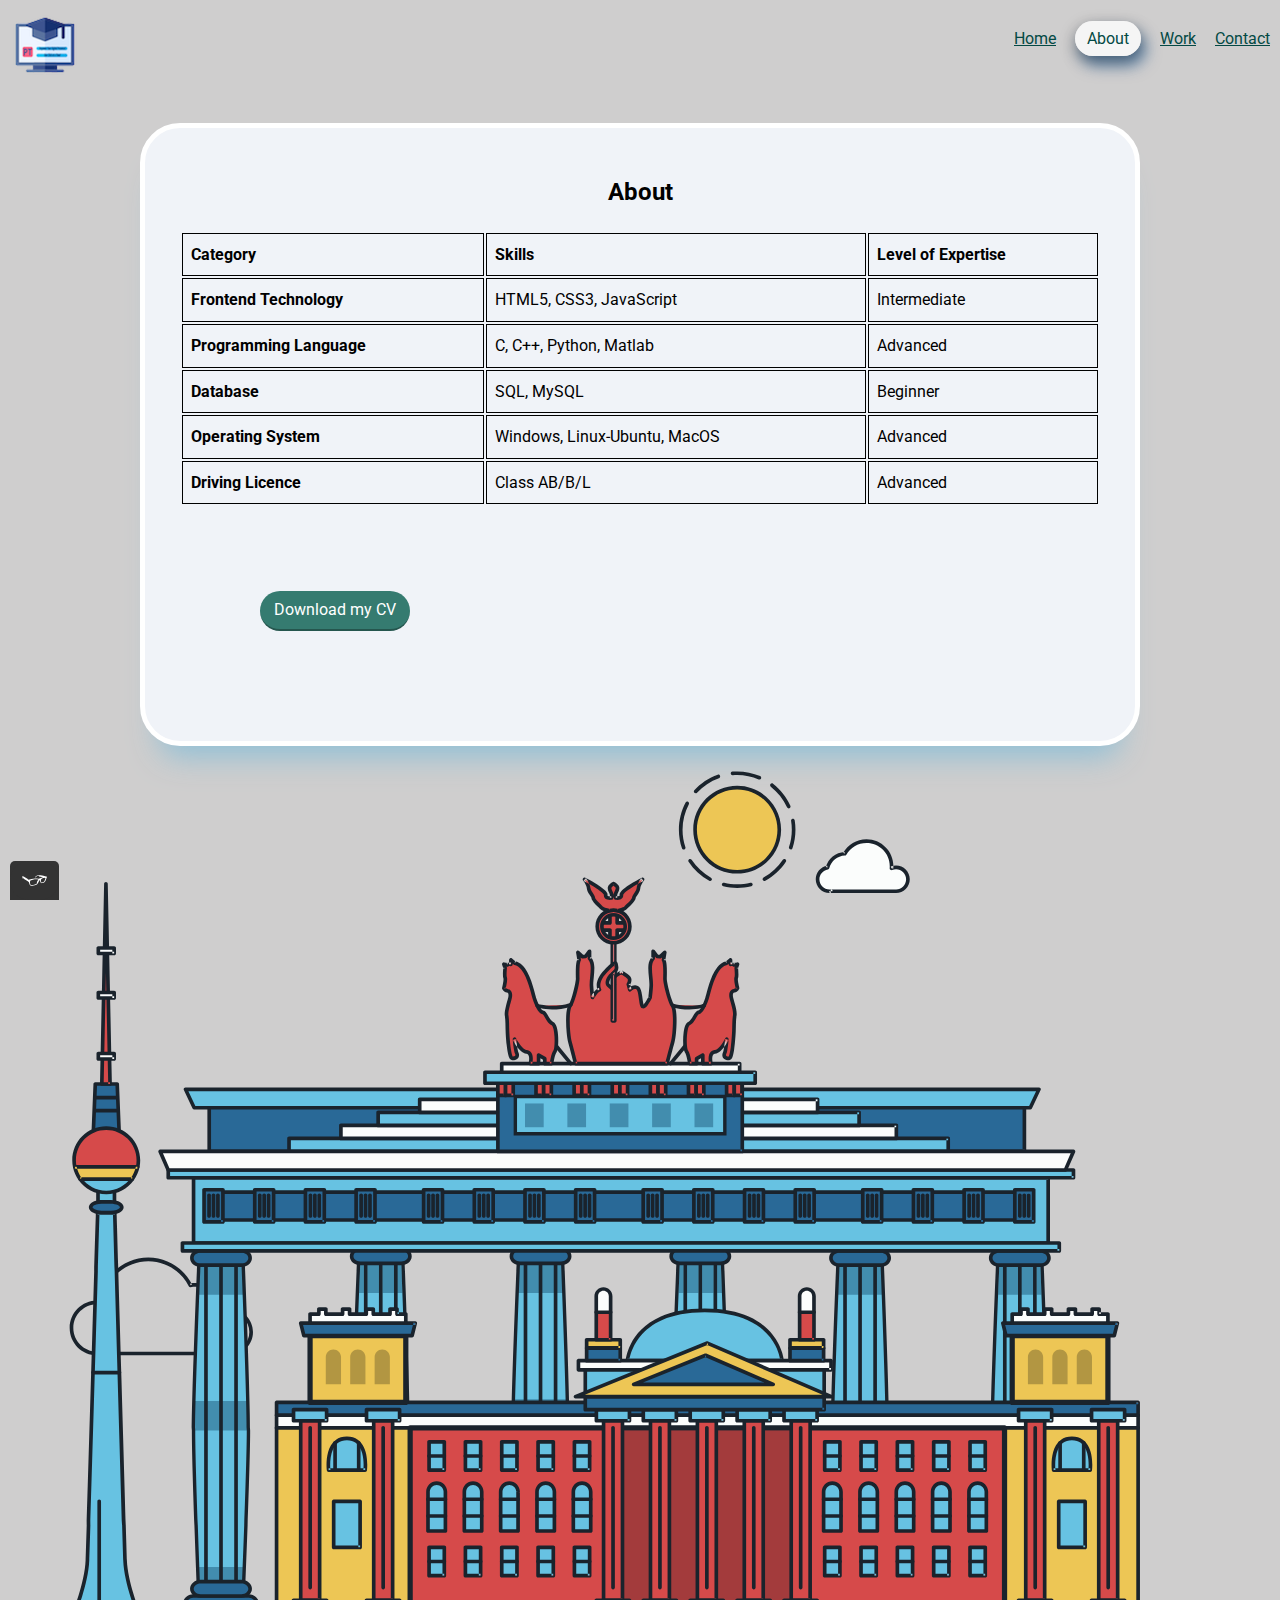
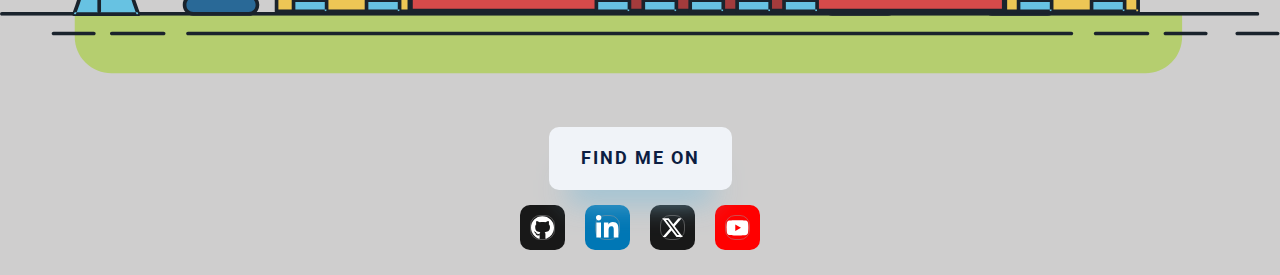
==== commit 347f24e8: "feat: Implement reusable footer with labeled footer buttons" ====
--- a/html/about.html
+++ b/html/about.html
@@ -1527,62 +1527,9 @@
         </svg>
     </main>
 
+    <footer id="footer-placeholder"></footer>
 
-
-    <footer class="page-footer">
-        <p class="glory-button">Find me on</p>
-        <div class="social-media">
-
-            <button class="Btn">
-                <span class="svgContainer">
-                    <svg fill="white" viewBox="0 0 496 512" height="1.6em">
-                        <path
-                            d="M165.9 397.4c0 2-2.3 3.6-5.2 3.6-3.3.3-5.6-1.3-5.6-3.6 0-2 2.3-3.6 5.2-3.6 3-.3 5.6 1.3 5.6 3.6zm-31.1-4.5c-.7 2 1.3 4.3 4.3 4.9 2.6 1 5.6 0 6.2-2s-1.3-4.3-4.3-5.2c-2.6-.7-5.5.3-6.2 2.3zm44.2-1.7c-2.9.7-4.9 2.6-4.6 4.9.3 2 2.9 3.3 5.9 2.6 2.9-.7 4.9-2.6 4.6-4.6-.3-1.9-3-3.2-5.9-2.9zM244.8 8C106.1 8 0 113.3 0 252c0 110.9 69.8 205.8 169.5 239.2 12.8 2.3 17.3-5.6 17.3-12.1 0-6.2-.3-40.4-.3-61.4 0 0-70 15-84.7-29.8 0 0-11.4-29.1-27.8-36.6 0 0-22.9-15.7 1.6-15.4 0 0 24.9 2 38.6 25.8 21.9 38.6 58.6 27.5 72.9 20.9 2.3-16 8.8-27.1 16-33.7-55.9-6.2-112.3-14.3-112.3-110.5 0-27.5 7.6-41.3 23.6-58.9-2.6-6.5-11.1-33.3 2.6-67.9 20.9-6.5 69 27 69 27 20-5.6 41.5-8.5 62.8-8.5s42.8 2.9 62.8 8.5c0 0 48.1-33.6 69-27 13.7 34.7 5.2 61.4 2.6 67.9 16 17.7 25.8 31.5 25.8 58.9 0 96.5-58.9 104.2-114.8 110.5 9.2 7.9 17 22.9 17 46.4 0 33.7-.3 75.4-.3 83.6 0 6.5 4.6 14.4 17.3 12.1C428.2 457.8 496 362.9 496 252 496 113.3 383.5 8 244.8 8zM97.2 352.9c-1.3 1-1 3.3.7 5.2 1.6 1.6 3.9 2.3 5.2 1 1.3-1 1-3.3-.7-5.2-1.6-1.6-3.9-2.3-5.2-1zm-10.8-8.1c-.7 1.3.3 2.9 2.3 3.9 1.6 1 3.6.7 4.3-.7.7-1.3-.3-2.9-2.3-3.9-2-.6-3.6-.3-4.3.7zm32.4 35.6c-1.6 1.3-1 4.3 1.3 6.2 2.3 2.3 5.2 2.6 6.5 1 1.3-1.3.7-4.3-1.3-6.2-2.2-2.3-5.2-2.6-6.5-1zm-11.4-14.7c-1.6 1-1.6 3.6 0 5.9 1.6 2.3 4.3 3.3 5.6 2.3 1.6-1.3 1.6-3.9 0-6.2-1.4-2.3-4-3.3-5.6-2z">
-                        </path>
-                    </svg>
-                </span>
-                <span class="BG"></span>
-            </button>
-            <button class="Btn">
-                <span class="svgContainer">
-                    <svg viewBox="0 0 448 512" height="1.6em" xmlns="http://www.w3.org/2000/svg" class="svgIcon"
-                        fill="white">
-                        <path
-                            d="M100.3 448H7.4V148.9h92.9zM53.8 108.1C24.1 108.1 0 83.5 0 53.8a53.8 53.8 0 0 1 107.6 0c0 29.7-24.1 54.3-53.8 54.3zM447.9 448h-92.7V302.4c0-34.7-.7-79.2-48.3-79.2-48.3 0-55.7 37.7-55.7 76.7V448h-92.8V148.9h89.1v40.8h1.3c12.4-23.5 42.7-48.3 87.9-48.3 94 0 111.3 61.9 111.3 142.3V448z">
-                        </path>
-                    </svg>
-                </span>
-                <span class="BG1"></span>
-            </button>
-            <button class="Btn">
-                <span class="svgContainer">
-                    <svg viewBox="0 0 512 512" height="1.7em" xmlns="http://www.w3.org/2000/svg" class="svgIcon"
-                        fill="white">
-                        <path
-                            d="M389.2 48h70.6L305.6 224.2 487 464H345L233.7 318.6 106.5 464H35.8L200.7 275.5 26.8 48H172.4L272.9 180.9 389.2 48zM364.4 421.8h39.1L151.1 88h-42L364.4 421.8z">
-                        </path>
-                    </svg>
-                </span>
-                <span class="BG"></span>
-            </button>
-            <button class="Btn">
-                <span class="svgContainer">
-                    <svg viewBox="0 0 576 512" fill="white" height="1.6em" xmlns="http://www.w3.org/2000/svg">
-                        <path
-                            d="M549.7 124.1c-6.3-23.7-24.8-42.3-48.3-48.6C458.8 64 288 64 288 64S117.2 64 74.6 75.5c-23.5 6.3-42 24.9-48.3 48.6-11.4 42.9-11.4 132.3-11.4 132.3s0 89.4 11.4 132.3c6.3 23.7 24.8 41.5 48.3 47.8C117.2 448 288 448 288 448s170.8 0 213.4-11.5c23.5-6.3 42-24.2 48.3-47.8 11.4-42.9 11.4-132.3 11.4-132.3s0-89.4-11.4-132.3zm-317.5 213.5V175.2l142.7 81.2-142.7 81.2z">
-                        </path>
-                    </svg>
-                </span>
-                <span class="BG2"></span>
-            </button>
-
-
-
-            <!-- <img src="../img/github.svg" alt="Github"> Added alt text -->
-            <!-- <img src="../img/linkedin.svg" alt="LinkedIn">
-            <img src="../img/x_icon.svg" alt="Twitter"> -->
-        </div>
-    </footer>
+    <script src="../js/loadComponents.js"></script>
 
 </body>
 
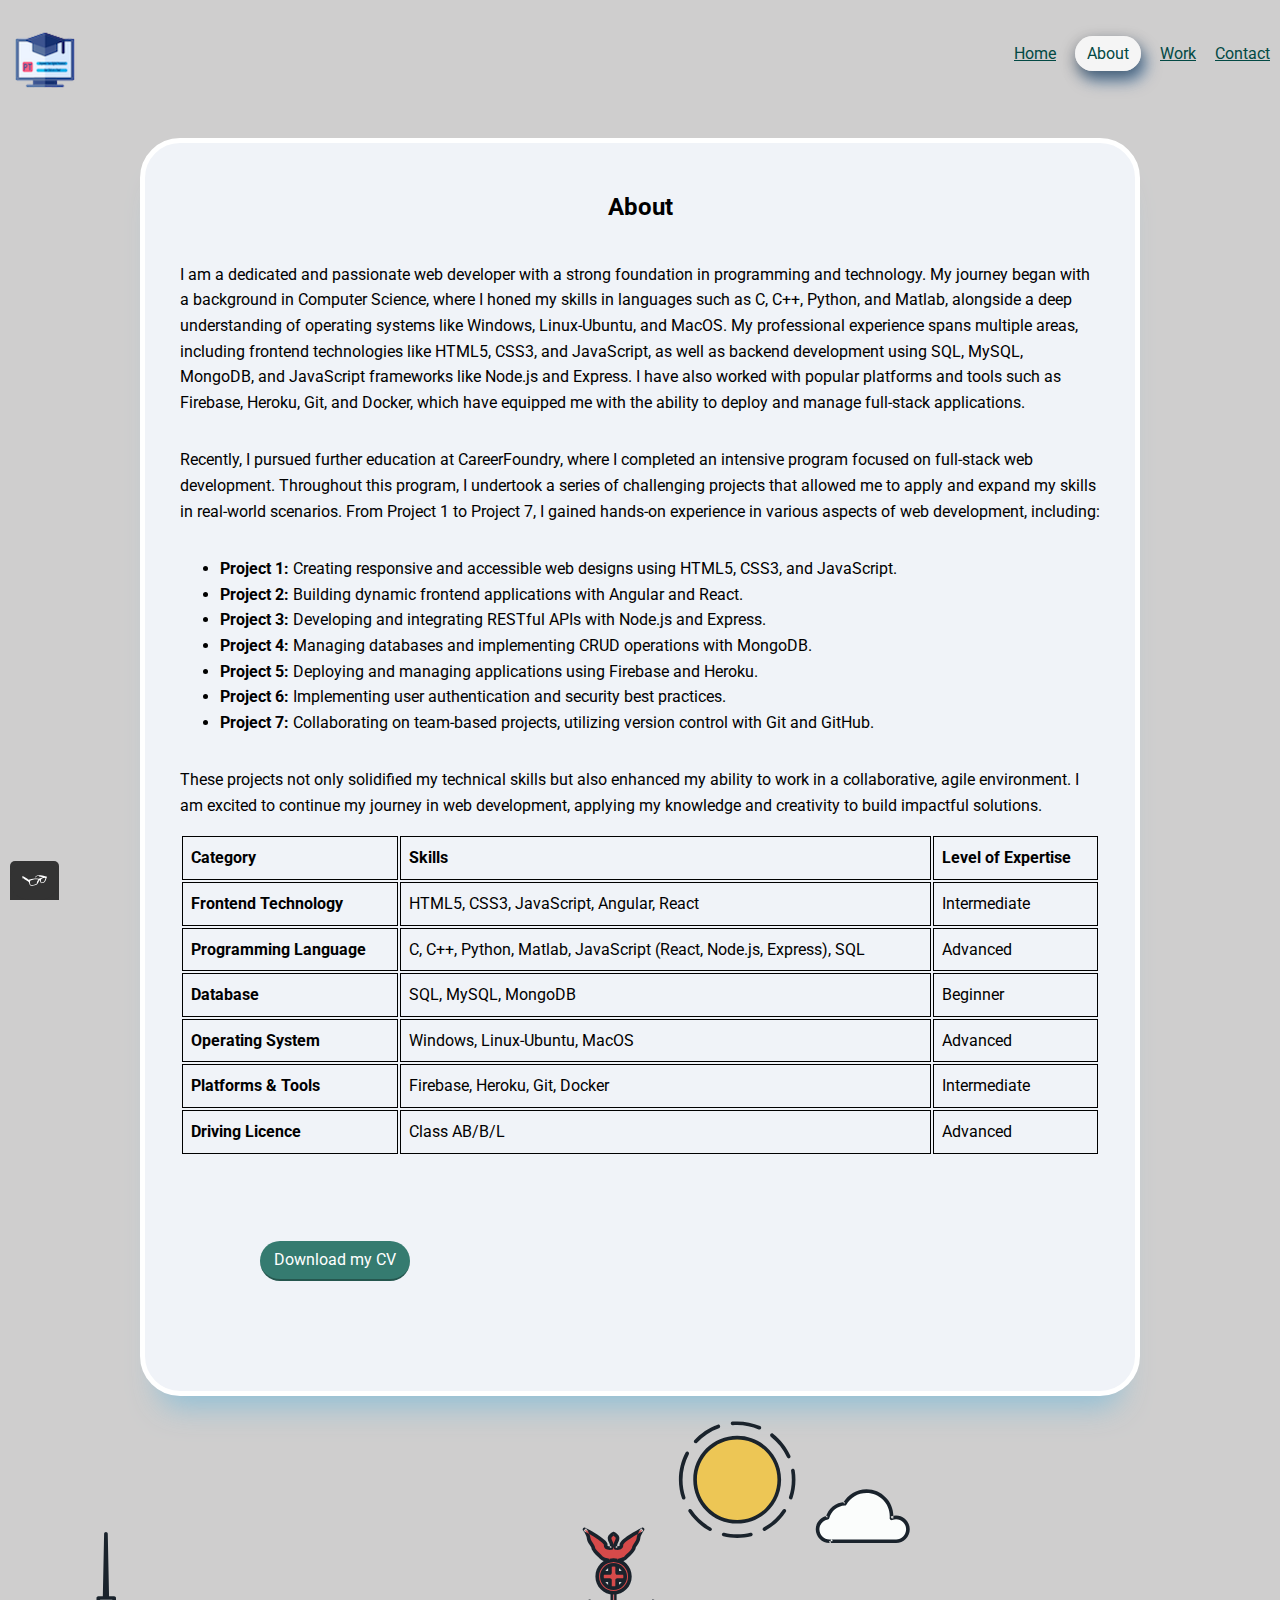
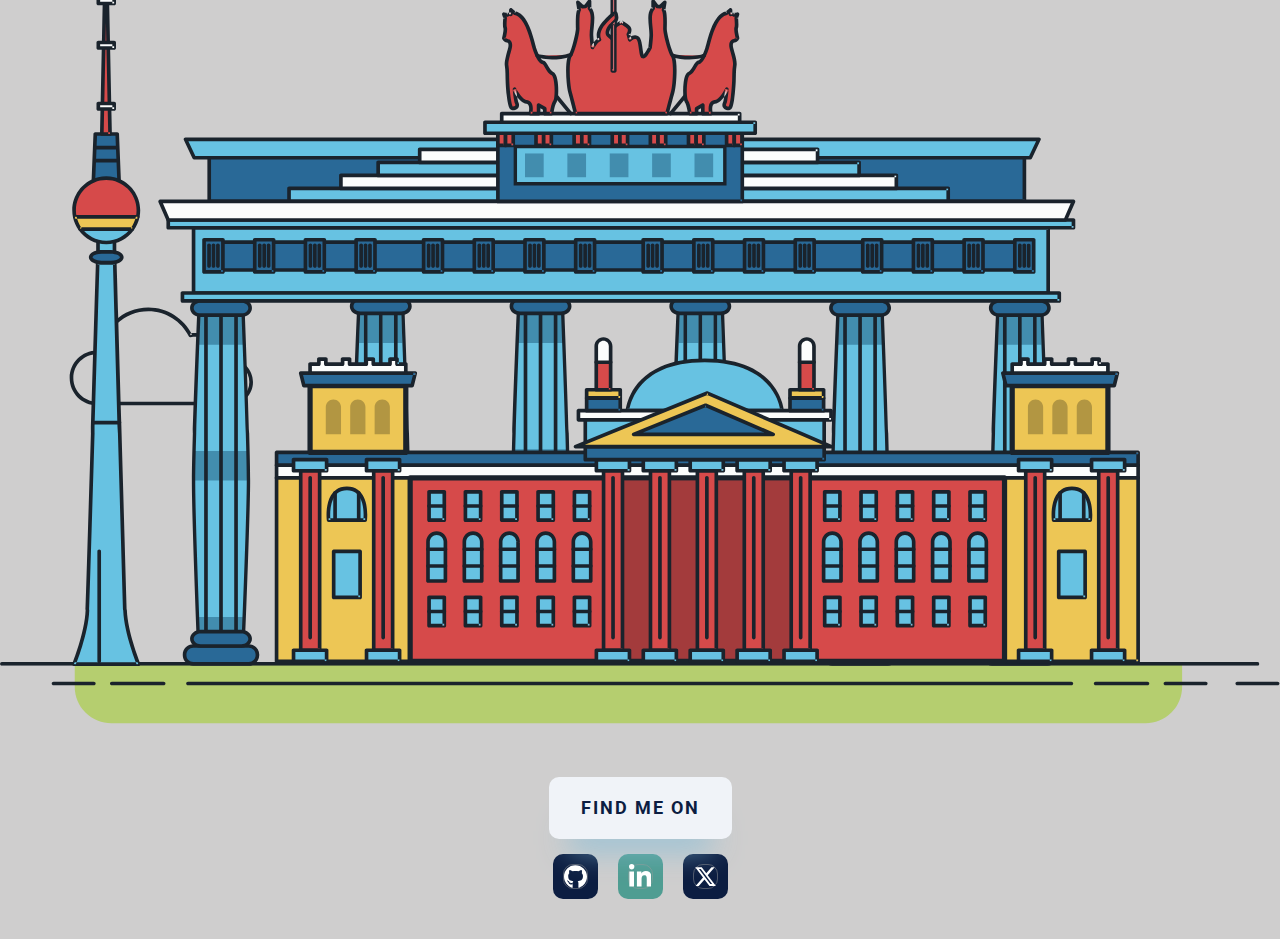
==== commit 2dd90bef: "Add 'About Me' section with detailed work and study experience" ====
--- a/html/about.html
+++ b/html/about.html
@@ -46,9 +46,26 @@
         <div class="table">
 
             <h2>About</h2>
+            <p>
+                I am a dedicated and passionate web developer with a strong foundation in programming and technology. My journey began with a background in Computer Science, where I honed my skills in languages such as C, C++, Python, and Matlab, alongside a deep understanding of operating systems like Windows, Linux-Ubuntu, and MacOS. My professional experience spans multiple areas, including frontend technologies like HTML5, CSS3, and JavaScript, as well as backend development using SQL, MySQL, MongoDB, and JavaScript frameworks like Node.js and Express. I have also worked with popular platforms and tools such as Firebase, Heroku, Git, and Docker, which have equipped me with the ability to deploy and manage full-stack applications.
+            </p>
+            <p>
+                Recently, I pursued further education at CareerFoundry, where I completed an intensive program focused on full-stack web development. Throughout this program, I undertook a series of challenging projects that allowed me to apply and expand my skills in real-world scenarios. From Project 1 to Project 7, I gained hands-on experience in various aspects of web development, including:
+            </p>
+            <ul>
+                <li><strong>Project 1:</strong> Creating responsive and accessible web designs using HTML5, CSS3, and JavaScript.</li>
+                <li><strong>Project 2:</strong> Building dynamic frontend applications with Angular and React.</li>
+                <li><strong>Project 3:</strong> Developing and integrating RESTful APIs with Node.js and Express.</li>
+                <li><strong>Project 4:</strong> Managing databases and implementing CRUD operations with MongoDB.</li>
+                <li><strong>Project 5:</strong> Deploying and managing applications using Firebase and Heroku.</li>
+                <li><strong>Project 6:</strong> Implementing user authentication and security best practices.</li>
+                <li><strong>Project 7:</strong> Collaborating on team-based projects, utilizing version control with Git and GitHub.</li>
+            </ul>
+            <p>
+                These projects not only solidified my technical skills but also enhanced my ability to work in a collaborative, agile environment. I am excited to continue my journey in web development, applying my knowledge and creativity to build impactful solutions.
+            </p>
             <!-- Skills and Expertise -->
             <table>
-
                 <thead>
                     <tr>
                         <th scope="col">Category</th>
@@ -59,17 +76,17 @@
                 <tbody>
                     <tr>
                         <th scope="row">Frontend Technology</th>
-                        <td>HTML5, CSS3, JavaScript</td>
+                        <td>HTML5, CSS3, JavaScript, Angular, React</td>
                         <td>Intermediate</td>
                     </tr>
                     <tr>
                         <th scope="row">Programming Language</th>
-                        <td>C, C++, Python, Matlab</td>
+                        <td>C, C++, Python, Matlab, JavaScript (React, Node.js, Express), SQL</td>
                         <td>Advanced</td>
                     </tr>
                     <tr>
                         <th scope="row">Database</th>
-                        <td>SQL, MySQL</td>
+                        <td>SQL, MySQL, MongoDB</td>
                         <td>Beginner</td>
                     </tr>
                     <tr>
@@ -78,12 +95,18 @@
                         <td>Advanced</td>
                     </tr>
                     <tr>
+                        <th scope="row">Platforms & Tools</th>
+                        <td>Firebase, Heroku, Git, Docker</td>
+                        <td>Intermediate</td>
+                    </tr>
+                    <tr>
                         <th scope="row">Driving Licence</th>
                         <td>Class AB/B/L</td>
                         <td>Advanced</td>
                     </tr>
                 </tbody>
             </table>
+            
 
             <div class="button-container">
                 <button onclick="downloadCV()">Download my CV</button>
--- a/css/style.production.css
+++ b/css/style.production.css
@@ -5,6 +5,7 @@
 * Browsers: last 4 version
 */
 
+/* Universal Styles */
 * {
     -webkit-box-sizing: border-box;
             box-sizing: border-box;
@@ -16,6 +17,8 @@
     font-size: 16px;
     line-height: 1.6;
     background-color: #cfcece;
+    margin-top: 20px; /* Adjust as needed */
+    margin-bottom: 20px; /* Adjust as needed */
 }
 
 h1 {
@@ -68,14 +71,11 @@
     font-family: inherit;
     background-color: #357b70;
     color: #fff;
-    text-decoration: none;
-    padding: 10px;
-    -webkit-box-pack: center;
-        -ms-flex-pack: center;
-            justify-content: center;
     -webkit-box-align: center;
         -ms-flex-align: center;
             align-items: center;
+    text-decoration: none;
+    padding: 10px;
     border-radius: 40px;
     border-bottom: 2px solid rgba(0, 0, 0, 0.3);
     width: 150px;
@@ -120,7 +120,6 @@
             box-shadow: rgba(0, 0, 0, 0.35) 0px 5px 15px, rgba(0, 73, 144, 0.5) 5px 10px 15px;
 }
 
-
 div {
     padding: 5px;
     margin: 5px;
@@ -129,6 +128,16 @@
 .profile,
 .table {
     max-width: 1000px;
+}
+
+/* Add borders to table cells */
+.table td {
+    border: 1px solid #000; /* Border color from variable */
+    padding: 8px; /* Add padding to make the content within cells spaced */
+}
+.table th {
+    border: 1px solid #000; /* Border color from variable */
+    padding: 8px; /* Add padding to make the content within cells spaced */
 }
 
 .profile__portrait {
@@ -188,29 +197,50 @@
     text-align: center;
 }
 
+/* Grid Layout */
 .grid {
     display: -ms-grid;
     display: grid;
     -ms-grid-columns: 1fr 20px 1fr 20px 1fr;
-    grid-template-columns: 1fr 1fr 1fr;
+    grid-template-columns: repeat(3, 1fr); /* Ensures three equal-width columns */
     grid-gap: 20px;
     -webkit-animation: slideIn 0.5s ease forwards;
             animation: slideIn 0.5s ease forwards;
 }
 
-.grid .grid__item {
+.grid__item {
     background: #f0f3f8;
     border-radius: 40px;
     padding: 25px 35px;
-    border: 5px solid rgb(255, 255, 255);
+    border: 5px solid #fff; /* Border color from variable */
     -webkit-box-shadow: rgba(133, 189, 215, 0.8784313725) 0px 30px 30px -20px;
             box-shadow: rgba(133, 189, 215, 0.8784313725) 0px 30px 30px -20px;
     overflow: hidden;
-    -webkit-transition: -webkit-transform 0.3s;
-    transition: -webkit-transform 0.3s;
-    -o-transition: transform 0.3s;
-    transition: transform 0.3s;
-    transition: transform 0.3s, -webkit-transform 0.3s;
+    -webkit-transition: -webkit-transform 0.3s ease;
+    transition: -webkit-transform 0.3s ease;
+    -o-transition: transform 0.3s ease;
+    transition: transform 0.3s ease;
+    transition: transform 0.3s ease, -webkit-transform 0.3s ease;
+    position: relative;
+    cursor: pointer;
+    display: -webkit-box;
+    display: -ms-flexbox;
+    display: flex;
+    -webkit-box-orient: vertical;
+    -webkit-box-direction: normal;
+        -ms-flex-direction: column;
+            flex-direction: column; /* Stack contents vertically */
+    height: 100%; /* Ensure all grid items are the same height */
+}
+
+.project-image {
+    max-width: 100%; /* Ensures the image does not exceed the width of the container */
+    height: auto; /* Maintains the aspect ratio of the image */
+    display: block; /* Ensures the image is displayed as a block element */
+    margin: 0 auto; /* Centers the image horizontally */
+    border-radius: 4px; /* Optional: rounded corners for the image */
+    -ms-flex-negative: 0;
+        flex-shrink: 0; /* Prevent the image from shrinking */
 }
 
 .grid__item:hover {
@@ -228,29 +258,39 @@
 
 .grid__text {
     opacity: 0;
-    -webkit-transition: opacity 0.3s, -webkit-transform 0.3s;
-    transition: opacity 0.3s, -webkit-transform 0.3s;
-    -o-transition: opacity 0.3s, transform 0.3s;
-    transition: opacity 0.3s, transform 0.3s;
-    transition: opacity 0.3s, transform 0.3s, -webkit-transform 0.3s;
-    -webkit-transform: translateY(-100%);
-        -ms-transform: translateY(-100%);
-            transform: translateY(-100%);
-}
-
-.grid .grid__item:nth-child(1) {
-    grid-row-start: span 2;
-}
-
-.grid .grid__item:nth-child(6) {
-    grid-column-start: span 3;
-}
-
-.grid__item {
-    -webkit-transition: undefined;
-    -o-transition: undefined;
-    transition: undefined;
-    cursor: pointer;
+    -webkit-transition: opacity 0.4s ease, -webkit-transform 0.4s ease;
+    transition: opacity 0.4s ease, -webkit-transform 0.4s ease;
+    -o-transition: opacity 0.4s ease, transform 0.4s ease;
+    transition: opacity 0.4s ease, transform 0.4s ease;
+    transition: opacity 0.4s ease, transform 0.4s ease, -webkit-transform 0.4s ease;
+    -webkit-transform: translateY(20px);
+        -ms-transform: translateY(20px);
+            transform: translateY(20px); /* Hide the text initially */
+    position: absolute;
+    bottom: 0;
+    left: 0;
+    width: 100%;
+    background: rgba(0, 0, 0, 0.7); /* Background color for text */
+    color: #fff;
+    padding: 10px;
+    -webkit-box-sizing: border-box;
+            box-sizing: border-box;
+    z-index: 1; /* Ensure it overlays the image */
+    height: auto; /* Let the text take up only as much height as needed */
+}
+
+.grid__item a {
+    position: relative;
+    display: block;
+    z-index: 2; /* Keep the link above the text overlay */
+    text-align: right; /* Align the link to the right */
+    text-decoration: underline; /* Ensure the link is visibly clickable */
+    color: #fff; /* Make sure the link stands out */
+    margin-top: auto; /* Push the link to the bottom */
+}
+
+.grid__item a:hover {
+    color: white; /* Slightly lighter color on hover for the link */
 }
 
 @media all and (max-width: 500px) {
@@ -258,9 +298,8 @@
         -ms-grid-columns: 1fr;
         grid-template-columns: 1fr;
     }
-
-    .grid .grid__item:nth-child(6) {
-        grid-column-start: span 1;
+    h1 {
+        font-size: 22px;
     }
 }
 
@@ -269,20 +308,11 @@
         -ms-grid-columns: 1fr 20px 1fr;
         grid-template-columns: 1fr 1fr;
     }
-
-    .grid .grid__item:nth-child(6) {
-        grid-column-start: span 2;
-    }
 }
 
 @media all and (max-width: 751px) {
     .grid {
         grid-gap: 10px;
-    }
-
-    .grid__item:last-child {
-        grid-column: auto / auto;
-        grid-row: auto / auto;
     }
 
     h1 {
@@ -386,7 +416,7 @@
     padding: 25px 35px;
     background: #f0f3f8;
     border-radius: 40px;
-    border: 5px solid rgb(255, 255, 255);
+    border: 5px solid #fff; /* Border color from variable */
     -webkit-box-shadow: rgba(133, 189, 215, 0.8784313725) 0px 30px 30px -20px;
             box-shadow: rgba(133, 189, 215, 0.8784313725) 0px 30px 30px -20px;
     -webkit-animation: slideIn 0.5s ease forwards;
@@ -398,39 +428,31 @@
     padding: 25px 35px;
     background: #f0f3f8;
     border-radius: 40px;
-    border: 5px solid rgb(255, 255, 255);
+    border: 5px solid #fff; /* Border color from variable */
     -webkit-box-shadow: rgba(133, 189, 215, 0.8784313725) 0px 30px 30px -20px;
             box-shadow: rgba(133, 189, 215, 0.8784313725) 0px 30px 30px -20px;
     -webkit-animation: slideIn 0.5s ease forwards;
             animation: slideIn 0.5s ease forwards;
 }
 
-
 .table {
     margin: 5px auto;
     padding: 25px 35px;
     background: #f0f3f8;
     border-radius: 40px;
-    border: 5px solid rgb(255, 255, 255);
+    border: 5px solid #fff; /* Border color from variable */
     -webkit-box-shadow: rgba(133, 189, 215, 0.8784313725) 0px 30px 30px -20px;
             box-shadow: rgba(133, 189, 215, 0.8784313725) 0px 30px 30px -20px;
     -webkit-animation: slideIn 0.5s ease forwards;
             animation: slideIn 0.5s ease forwards;
 }
 
-/* Add borders to table cells */
-.table td,
-.table th {
-    border: 1px solid #000; /* You can customize the border color and thickness here */
-    padding: 8px; /* Add padding to make the content within cells spaced */
-}
-
 .profile {
     margin: 5px auto;
     padding: 25px 35px;
     background: #f0f3f8;
     border-radius: 40px;
-    border: 5px solid rgb(255, 255, 255);
+    border: 5px solid #fff; /* Border color from variable */
     -webkit-box-shadow: rgba(133, 189, 215, 0.8784313725) 0px 30px 30px -20px;
             box-shadow: rgba(133, 189, 215, 0.8784313725) 0px 30px 30px -20px;
     -webkit-animation: slideIn 0.5s ease forwards;
@@ -586,14 +608,12 @@
     border: 1px solid rgba(156, 156, 156, 0.466);
 }
 
-.BG,
-.BG1,
-.BG2 {
+.BG {
     position: absolute;
     content: "";
     width: 100%;
     height: 100%;
-    background: #181818;
+    background: #0c1d41; /* Background color from variable */
     z-index: -1;
     border-radius: 10px;
     pointer-events: none;
@@ -603,11 +623,39 @@
 }
 
 .BG1 {
-    background: #0077b5;
+    position: absolute;
+    content: "";
+    width: 100%;
+    height: 100%;
+    background: #0c1d41; /* Background color from variable */
+    z-index: -1;
+    border-radius: 10px;
+    pointer-events: none;
+    -webkit-transition: all .3s;
+    -o-transition: all .3s;
+    transition: all .3s;
 }
 
 .BG2 {
-    background: #ff0000;
+    position: absolute;
+    content: "";
+    width: 100%;
+    height: 100%;
+    background: #0c1d41; /* Background color from variable */
+    z-index: -1;
+    border-radius: 10px;
+    pointer-events: none;
+    -webkit-transition: all .3s;
+    -o-transition: all .3s;
+    transition: all .3s;
+}
+
+.BG1 {
+    background: #4f9d92; /* Secondary color from variable */
+}
+
+.BG2 {
+    background: #034944; /* Link color from variable */
 }
 
 .Btn:hover .BG,
@@ -630,7 +678,7 @@
 .glory-button {
     padding: 15px 30px;
     font-size: 18px;
-    font-weight: bold;
+    font-weight: 700;
     text-transform: uppercase;
     letter-spacing: 2px;
     color: #0c1d41;
@@ -639,7 +687,200 @@
     background: #f0f3f8;
     border: 2px solid transparent;
     position: relative;
+    overflow: hidden;
+    cursor: pointer;
     outline: none;
     margin: 0 auto;
     border-radius: 10px;
 }
+
+.main-section--projects {
+    background-color: #f0f3f8;
+    padding: 40px;
+    border-radius: 40px;
+    -webkit-box-shadow: rgba(133, 189, 215, 0.8784313725) 0px 30px 30px -20px;
+            box-shadow: rgba(133, 189, 215, 0.8784313725) 0px 30px 30px -20px;
+    max-width: 1200px;
+    margin: 0 auto;
+    -webkit-animation: fadeIn 0.5s ease forwards;
+            animation: fadeIn 0.5s ease forwards;
+    position: relative;
+}
+
+.forward-link {
+    position: fixed;
+    right: 0;
+    padding: 20px;
+    font-weight: 700;
+    text-decoration: none;
+}
+
+.backward-link {
+    position: fixed;
+    left: 0;
+    padding: 20px;
+    font-weight: 700;
+    text-decoration: none;
+}
+
+.back-and-forward__button {
+    font-size: 24px;
+    width: 40px; /* Width and height to make it a circle */
+    height: 40px;
+    background-color: #034944; /* Background color for the circle */
+    color: #cfcece; /* Arrow color */
+    border-radius: 50%; /* Makes the button circular */
+    display: -webkit-box;
+    display: -ms-flexbox;
+    display: flex;
+    -webkit-box-pack: center;
+        -ms-flex-pack: center;
+            justify-content: center;
+    -webkit-box-align: center;
+        -ms-flex-align: center;
+            align-items: center;
+}
+
+.project-section {
+    padding: 20px;
+    background-color: #0c1d41;
+    color: #fff;
+    border-radius: 40px;
+    -webkit-box-shadow: rgba(0, 0, 0, 0.3) 0px 5px 15px;
+            box-shadow: rgba(0, 0, 0, 0.3) 0px 5px 15px;
+}
+
+.header-image-container {
+    text-align: center;
+    margin-bottom: 20px;
+}
+
+.header-image {
+    max-width: 100%;
+    border-radius: 40px;
+    -webkit-box-shadow: rgba(133, 189, 215, 0.8784313725) 0px 30px 30px -20px;
+            box-shadow: rgba(133, 189, 215, 0.8784313725) 0px 30px 30px -20px;
+    -webkit-transition: -webkit-transform 0.3s;
+    transition: -webkit-transform 0.3s;
+    -o-transition: transform 0.3s;
+    transition: transform 0.3s;
+    transition: transform 0.3s, -webkit-transform 0.3s;
+    cursor: pointer;
+}
+
+.header-image:hover {
+    -webkit-transform: scale(1.05);
+        -ms-transform: scale(1.05);
+            transform: scale(1.05);
+}
+
+.highlight {
+    background-color: #f0f3f8;
+    padding: 20px;
+    border-radius: 40px;
+    -webkit-box-shadow: rgba(0, 0, 0, 0.2) 0px 5px 10px;
+            box-shadow: rgba(0, 0, 0, 0.2) 0px 5px 10px;
+    -webkit-transition: -webkit-transform 0.3s;
+    transition: -webkit-transform 0.3s;
+    -o-transition: transform 0.3s;
+    transition: transform 0.3s;
+    transition: transform 0.3s, -webkit-transform 0.3s;
+}
+
+.highlight h2 {
+    color: #4f9d92;
+    font-size: 24px;
+    margin-bottom: 15px;
+}
+
+.highlight p {
+    color: #000;
+    font-size: 16px;
+}
+
+.highlight ul {
+    color: #000;
+    font-size: 16px;
+}
+
+.highlight ul li {
+    margin-bottom: 10px;
+}
+
+.highlight:hover {
+    -webkit-transform: scale(1.03);
+        -ms-transform: scale(1.03);
+            transform: scale(1.03);
+}
+
+.project-links {
+    color: #034944;
+    font-weight: 700;
+    text-decoration: none;
+    -webkit-transition: color 0.3s;
+    -o-transition: color 0.3s;
+    transition: color 0.3s;
+}
+
+.project-links:hover {
+    color: white;
+}
+
+.zoom-modal {
+    display: none;
+    position: fixed;
+    z-index: 1000;
+    padding-top: 50px;
+    left: 0;
+    top: 0;
+    width: 100%;
+    height: 100%;
+    overflow: auto;
+    background-color: rgba(0, 0, 0, 0.8);
+}
+
+.zoom-modal-content {
+    margin: auto;
+    display: block;
+    max-width: 80%;
+    border-radius: 40px;
+}
+
+.close-modal {
+    position: absolute;
+    top: 20px;
+    right: 35px;
+    color: #fff;
+    font-size: 40px;
+    font-weight: 700;
+    -webkit-transition: color 0.3s;
+    -o-transition: color 0.3s;
+    transition: color 0.3s;
+    cursor: pointer;
+}
+
+.close-modal:hover {
+    color: white;
+}
+
+.close-modal:focus {
+    color: white;
+}
+
+@-webkit-keyframes fadeIn {
+    from {
+        opacity: 0;
+    }
+    to {
+        opacity: 1;
+    }
+}
+
+@keyframes fadeIn {
+    from {
+        opacity: 0;
+    }
+    to {
+        opacity: 1;
+    }
+}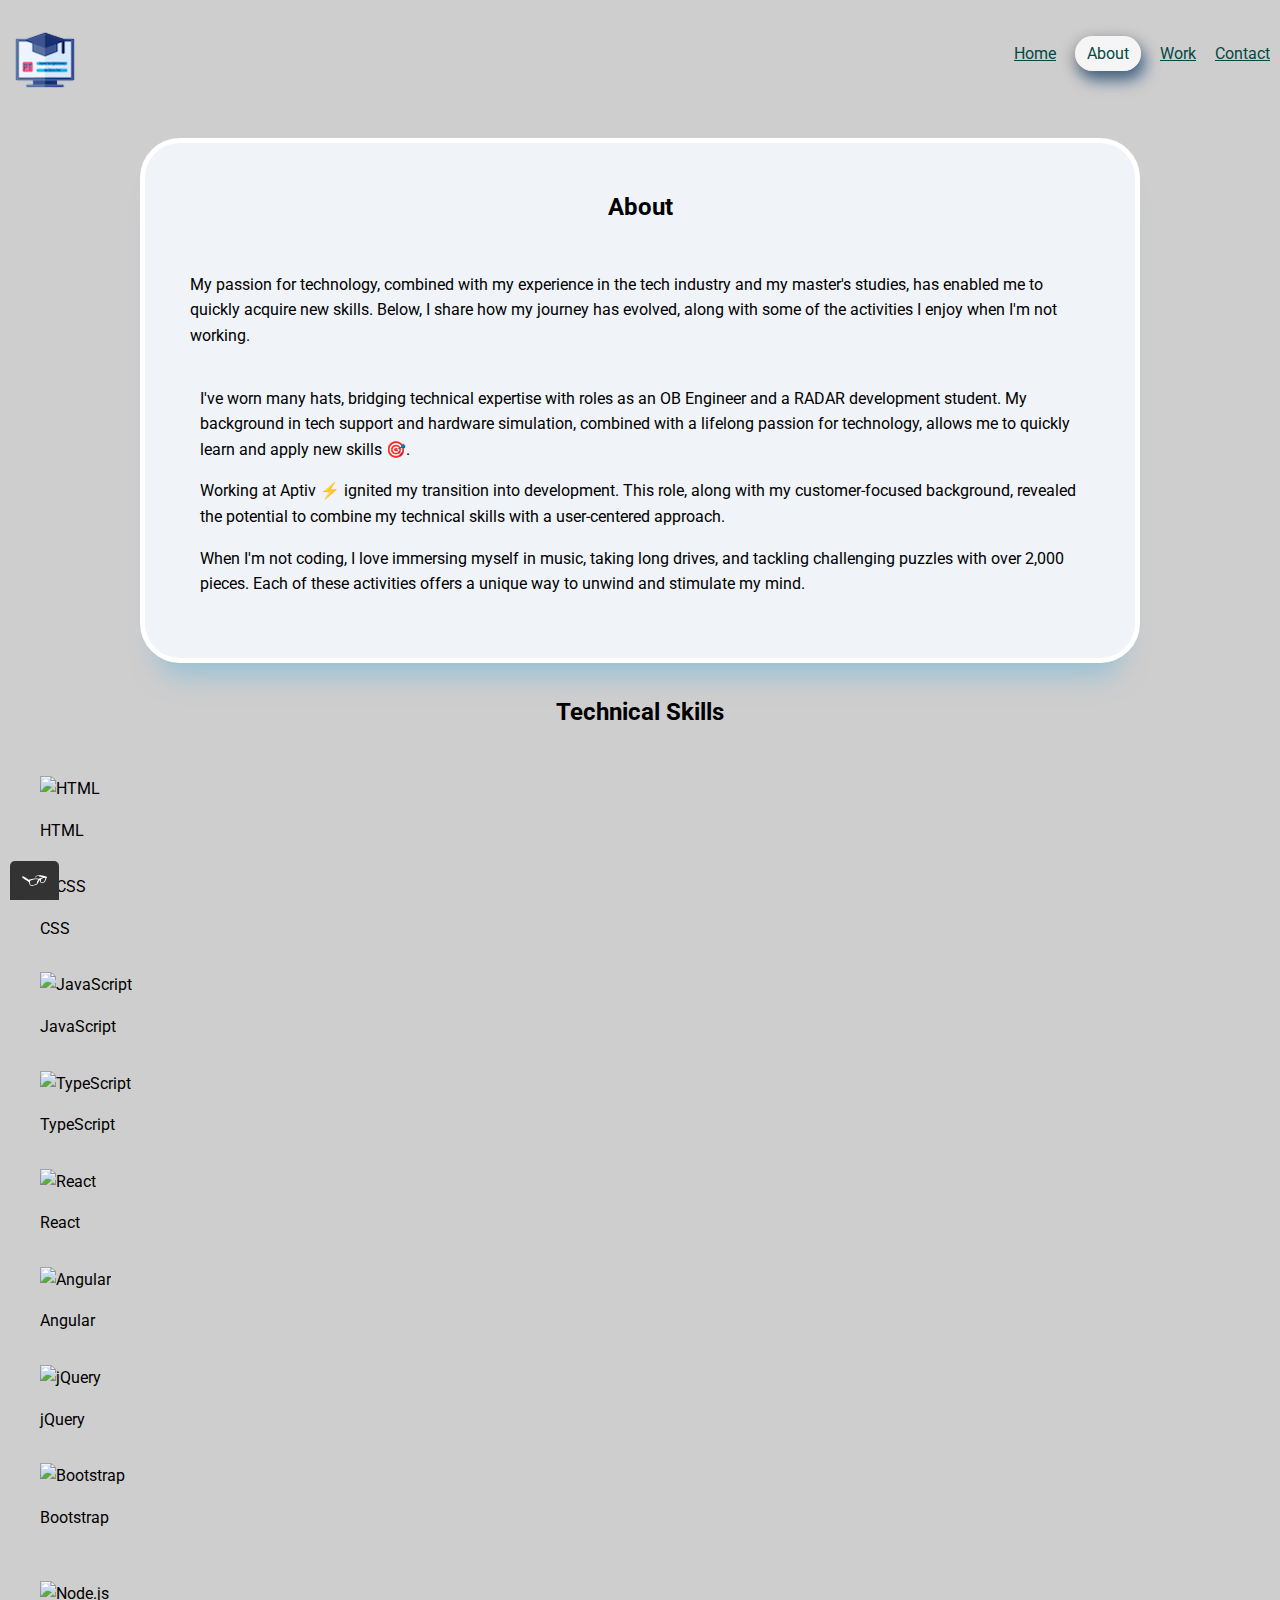
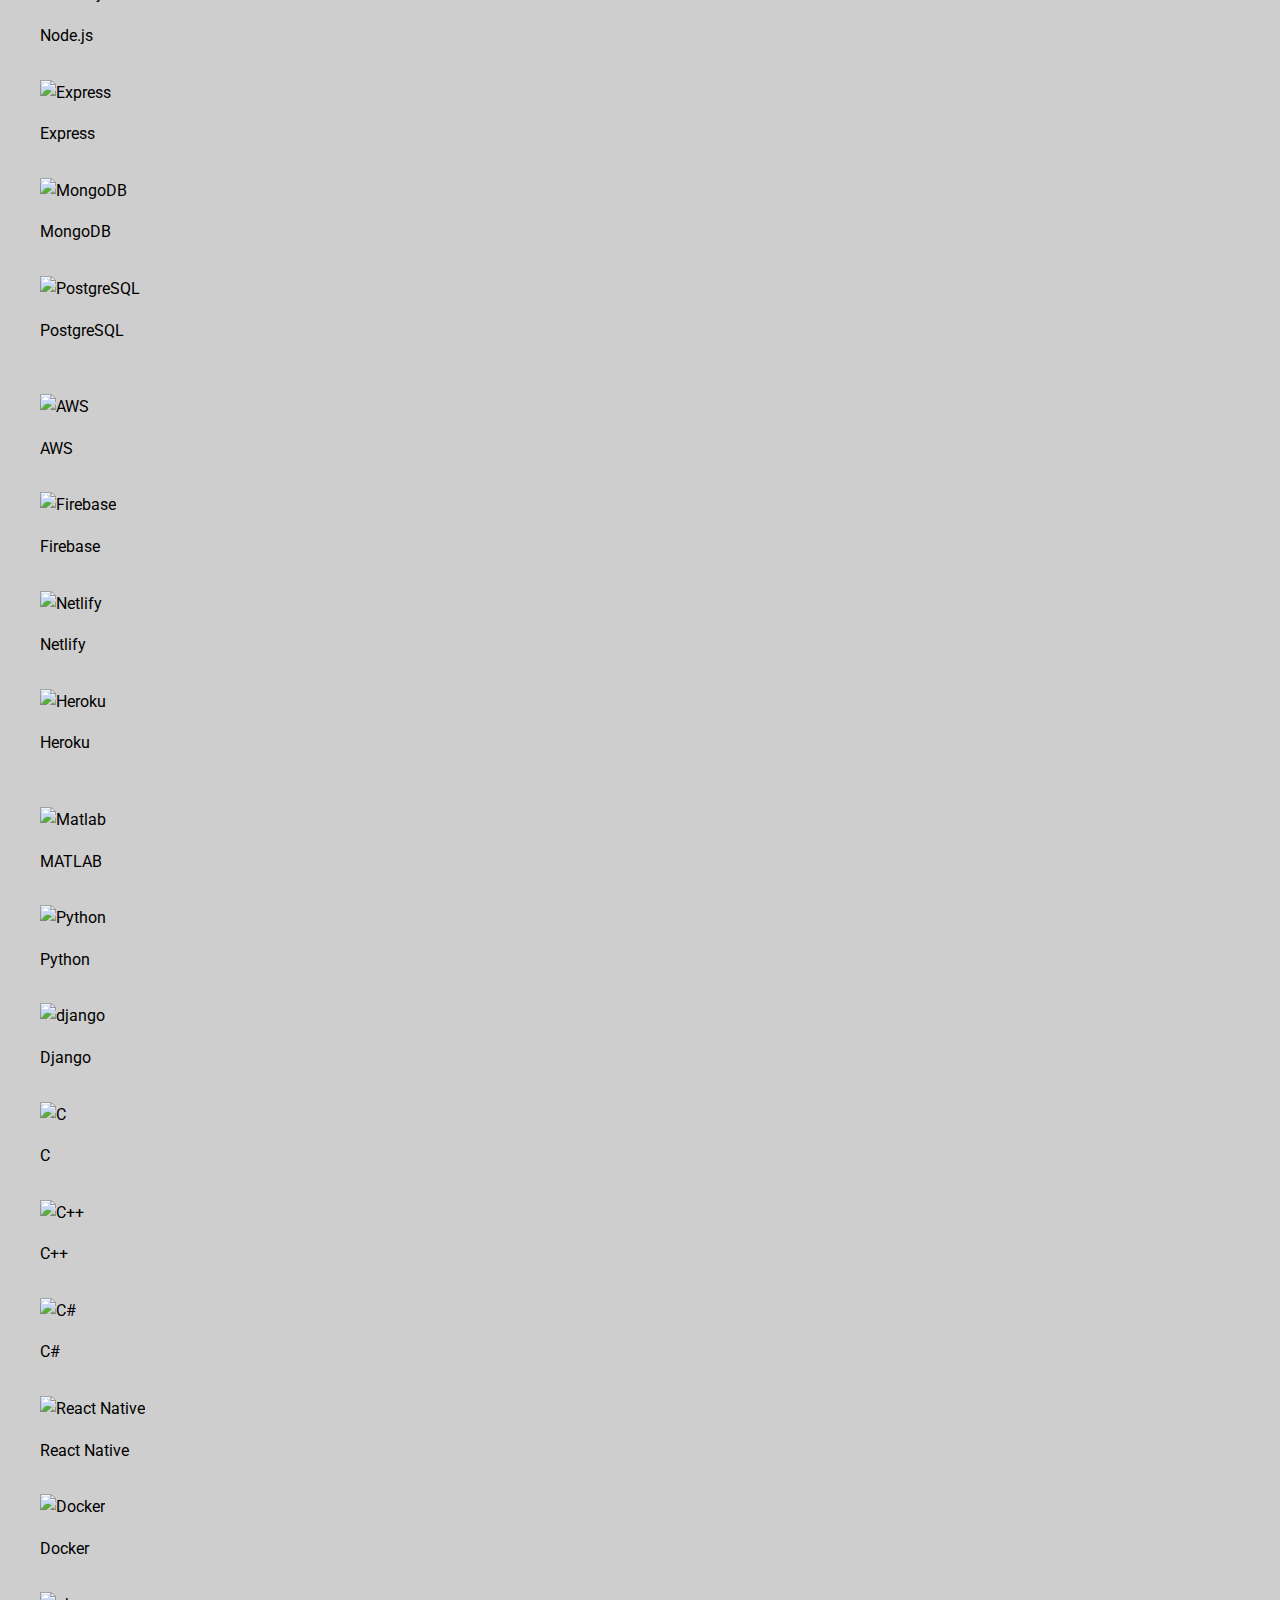
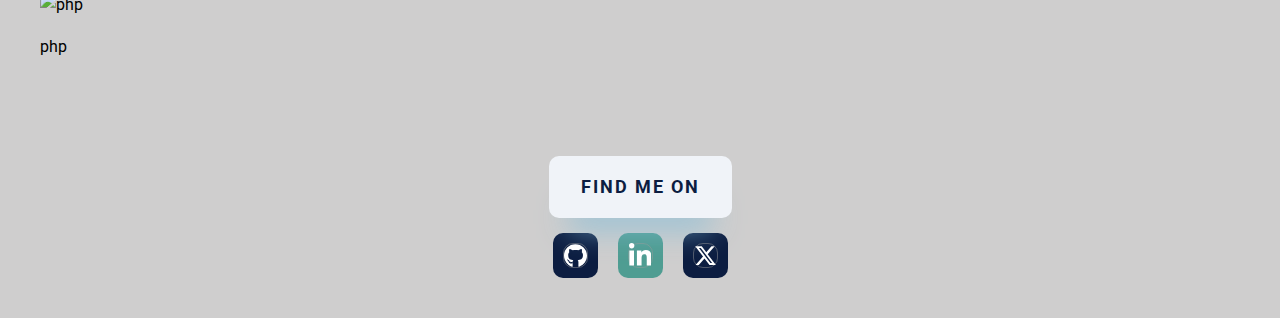
==== commit ed9aa04a: "feat: Add responsive grid layout for project paragraphs" ====
--- a/html/about.html
+++ b/html/about.html
@@ -6,10 +6,10 @@
     <meta name="viewport" content="width=device-width, initial-scale=1.0">
     <link rel="preconnect" href="https://fonts.googleapis.com">
     <link rel="preconnect" href="https://fonts.gstatic.com" crossorigin>
-    <link
-        href="https://fonts.googleapis.com/css2?family=Roboto:ital,wght@0,100;0,300;0,400;0,500;0,700;0,900;1,100;1,300;1,400;1,500;1,700;1,900&display=swap"
+    <link href="https://fonts.googleapis.com/css2?family=Roboto:ital,wght@0,100;0,300;0,400;0,500;0,700;0,900;1,100;1,300;1,400;1,500;1,700;1,900&display=swap"
         rel="stylesheet">
     <link rel="stylesheet" type="text/css" href="../css/normalize.css">
+    <link rel="stylesheet" type="text/css" href="../css/styles.css">
     <link rel="stylesheet" type="text/css" href="../css/style.production.css">
     <link rel="icon" type="image/png" href="../favicon_io/favicon.ico">
     <script src="../js/tota11y.min.js"></script>
@@ -19,8 +19,8 @@
 <body>
     <header>
         <div class="page-header">
-            <a href="index.html"> <!-- Added anchor tag around the logo -->
-                <img src="../img/PTlogo1.png" alt="logo"> <!-- Added alt text -->
+            <a href="index.html">
+                <img src="../img/PTlogo1.png" alt="logo">
             </a>
             <nav class="page-header__item">
                 <ul role="menubar" class="navigation-list">
@@ -43,1517 +43,179 @@
     </header>
 
     <main class="page-main">
+        <!-- New about me Section -->
         <div class="table">
-
             <h2>About</h2>
-            <p>
-                I am a dedicated and passionate web developer with a strong foundation in programming and technology. My journey began with a background in Computer Science, where I honed my skills in languages such as C, C++, Python, and Matlab, alongside a deep understanding of operating systems like Windows, Linux-Ubuntu, and MacOS. My professional experience spans multiple areas, including frontend technologies like HTML5, CSS3, and JavaScript, as well as backend development using SQL, MySQL, MongoDB, and JavaScript frameworks like Node.js and Express. I have also worked with popular platforms and tools such as Firebase, Heroku, Git, and Docker, which have equipped me with the ability to deploy and manage full-stack applications.
-            </p>
-            <p>
-                Recently, I pursued further education at CareerFoundry, where I completed an intensive program focused on full-stack web development. Throughout this program, I undertook a series of challenging projects that allowed me to apply and expand my skills in real-world scenarios. From Project 1 to Project 7, I gained hands-on experience in various aspects of web development, including:
-            </p>
-            <ul>
-                <li><strong>Project 1:</strong> Creating responsive and accessible web designs using HTML5, CSS3, and JavaScript.</li>
-                <li><strong>Project 2:</strong> Building dynamic frontend applications with Angular and React.</li>
-                <li><strong>Project 3:</strong> Developing and integrating RESTful APIs with Node.js and Express.</li>
-                <li><strong>Project 4:</strong> Managing databases and implementing CRUD operations with MongoDB.</li>
-                <li><strong>Project 5:</strong> Deploying and managing applications using Firebase and Heroku.</li>
-                <li><strong>Project 6:</strong> Implementing user authentication and security best practices.</li>
-                <li><strong>Project 7:</strong> Collaborating on team-based projects, utilizing version control with Git and GitHub.</li>
-            </ul>
-            <p>
-                These projects not only solidified my technical skills but also enhanced my ability to work in a collaborative, agile environment. I am excited to continue my journey in web development, applying my knowledge and creativity to build impactful solutions.
-            </p>
-            <!-- Skills and Expertise -->
-            <table>
-                <thead>
-                    <tr>
-                        <th scope="col">Category</th>
-                        <th scope="col">Skills</th>
-                        <th scope="col">Level of Expertise</th>
-                    </tr>
-                </thead>
-                <tbody>
-                    <tr>
-                        <th scope="row">Frontend Technology</th>
-                        <td>HTML5, CSS3, JavaScript, Angular, React</td>
-                        <td>Intermediate</td>
-                    </tr>
-                    <tr>
-                        <th scope="row">Programming Language</th>
-                        <td>C, C++, Python, Matlab, JavaScript (React, Node.js, Express), SQL</td>
-                        <td>Advanced</td>
-                    </tr>
-                    <tr>
-                        <th scope="row">Database</th>
-                        <td>SQL, MySQL, MongoDB</td>
-                        <td>Beginner</td>
-                    </tr>
-                    <tr>
-                        <th scope="row">Operating System</th>
-                        <td>Windows, Linux-Ubuntu, MacOS</td>
-                        <td>Advanced</td>
-                    </tr>
-                    <tr>
-                        <th scope="row">Platforms & Tools</th>
-                        <td>Firebase, Heroku, Git, Docker</td>
-                        <td>Intermediate</td>
-                    </tr>
-                    <tr>
-                        <th scope="row">Driving Licence</th>
-                        <td>Class AB/B/L</td>
-                        <td>Advanced</td>
-                    </tr>
-                </tbody>
-            </table>
+            <div class="paragraph-section">
+                <!-- First Paragraph -->
+                <p> My passion for technology, combined with my experience in the tech industry and my master's studies, has enabled me to quickly acquire new skills. Below, I share how my journey has evolved, along with some of the activities I enjoy when I'm not working. </p>
             
-
-            <div class="button-container">
-                <button onclick="downloadCV()">Download my CV</button>
-                <script>
-                    function downloadCV() {
-                        // Create a temporary anchor element
-                        var downloadLink = document.createElement("a");
-                        // Set the href attribute to the PDF file path
-                        downloadLink.href = "../doc/Parth_Tirkar_Lebenslauf.pdf";
-                        // Set the download attribute to force download
-                        downloadLink.download = "Parth_Tirkar_Lebenslauf.pdf";
-                        // Append the anchor to the body
-                        document.body.appendChild(downloadLink);
-                        // Trigger a click event on the anchor
-                        downloadLink.click();
-                        // Remove the anchor from the body
-                        document.body.removeChild(downloadLink);
-                    }
-                </script>
+                <!-- Group of Remaining Paragraphs -->
+                <div class="paragraph-group">
+                    <p>
+                        I've worn many hats, bridging technical expertise with roles as an OB Engineer and a RADAR development student. My background in tech support and hardware simulation, combined with a lifelong passion for technology, allows me to quickly learn and apply new skills 🎯.
+                    </p>
+                    <p>
+                        Working at Aptiv ⚡️ ignited my transition into development. This role, along with my customer-focused background, revealed the potential to combine my technical skills with a user-centered approach.
+                    </p>
+                    <p>
+                        When I'm not coding, I love immersing myself in music, taking long drives, and tackling challenging puzzles with over 2,000 pieces. Each of these activities offers a unique way to unwind and stimulate my mind.
+                    </p>
+                </div>
+            </div>
+            
+        </div>
+
+        <!-- Skills Section -->
+        <div class="skills-section">
+            <h2>Technical Skills</h2>
+            <div class="skills-grid">
+                <!-- Frontend Development Skills -->
+<div class="frontend-skills">
+    <div class="skill">
+        <img src="https://raw.githubusercontent.com/devicons/devicon/master/icons/html5/html5-original.svg" alt="HTML">
+        <p>HTML</p>
+    </div>
+    <div class="skill">
+        <img src="https://raw.githubusercontent.com/devicons/devicon/master/icons/css3/css3-original.svg" alt="CSS">
+        <p>CSS</p>
+    </div>
+    <div class="skill">
+        <img src="https://raw.githubusercontent.com/devicons/devicon/master/icons/javascript/javascript-original.svg"
+            alt="JavaScript">
+        <p>JavaScript</p>
+    </div>
+    <div class="skill">
+        <img src="https://raw.githubusercontent.com/devicons/devicon/master/icons/typescript/typescript-original.svg"
+            alt="TypeScript">
+        <p>TypeScript</p>
+    </div>
+    <div class="skill">
+        <img src="https://raw.githubusercontent.com/devicons/devicon/master/icons/react/react-original.svg" alt="React">
+        <p>React</p>
+    </div>
+    <div class="skill">
+        <img src="https://raw.githubusercontent.com/devicons/devicon/master/icons/angularjs/angularjs-original.svg"
+            alt="Angular">
+        <p>Angular</p>
+    </div>
+    <div class="skill">
+        <img
+          src="https://raw.githubusercontent.com/devicons/devicon/master/icons/jquery/jquery-original.svg"
+          class="img-fluid rounded w-75 shake-on-hover"
+          alt="jQuery"
+          title="jQuery"
+          data-content="JavaScript Library"
+        />
+        <p>jQuery</p>
+      </div>
+      <div class="skill">
+        <img
+          src="https://raw.githubusercontent.com/devicons/devicon/master/icons/bootstrap/bootstrap-original.svg"
+          class="img-fluid rounded w-75 shake-on-hover"
+          alt="Bootstrap"
+          title="Bootstrap"
+          data-content="CSS Framework"
+        />
+        <p>Bootstrap</p>
+      </div>
+</div>
+
+<!-- Backend Development Skills -->
+<div class="backend-skills">
+    <div class="skill">
+        <img src="https://raw.githubusercontent.com/devicons/devicon/master/icons/nodejs/nodejs-original.svg" alt="Node.js">
+        <p>Node.js</p>
+    </div>
+    <div class="skill">
+        <img src="https://raw.githubusercontent.com/devicons/devicon/master/icons/express/express-original.svg"
+            alt="Express">
+        <p>Express</p>
+    </div>
+    <div class="skill">
+        <img src="https://raw.githubusercontent.com/devicons/devicon/master/icons/mongodb/mongodb-original.svg"
+            alt="MongoDB">
+        <p>MongoDB</p>
+    </div>
+    <div class="skill">
+        <img src="https://raw.githubusercontent.com/devicons/devicon/master/icons/postgresql/postgresql-original.svg"
+            alt="PostgreSQL">
+        <p>PostgreSQL</p>
+    </div>
+</div>
+
+<!-- Cloud & Hosting Skills -->
+<div class="cloud-hosting-skills">
+    <div class="skill">
+        <img src="https://raw.githubusercontent.com/devicons/devicon/master/icons/amazonwebservices/amazonwebservices-original-wordmark.svg"
+            alt="AWS">
+        <p>AWS</p>
+    </div>
+    <div class="skill">
+        <img src="https://raw.githubusercontent.com/devicons/devicon/master/icons/firebase/firebase-plain.svg"
+            alt="Firebase">
+        <p>Firebase</p>
+    </div>
+    <div class="skill">
+        <img src="https://raw.githubusercontent.com/devicons/devicon/master/icons/netlify/netlify-original.svg"
+            alt="Netlify">
+        <p>Netlify</p>
+    </div>
+    <div class="skill">
+        <img src="https://raw.githubusercontent.com/devicons/devicon/master/icons/heroku/heroku-original.svg" alt="Heroku">
+        <p>Heroku</p>
+    </div>
+</div>
+
+<!-- Additional Skills -->
+<div class="additional-skills">
+    <div class="skill">
+        <img src="https://img.icons8.com/fluency/240/matlab.png" alt="Matlab">
+        <p>MATLAB</p>
+    </div>
+    <div class="skill">
+        <img src="https://img.icons8.com/3d-fluency/750/python.png" alt="Python">
+        <p>Python</p>
+    </div>
+    <div class="skill">
+        <img src="https://img.icons8.com/color/240/django.png" alt="django">
+        <p>Django</p>
+    </div>
+    <div class="skill">
+        <img src="https://img.icons8.com/color/240/c-programming.png" alt="C">
+        <p>C</p>
+    </div>
+    <div class="skill">
+        <img src="https://img.icons8.com/color/240/c-plus-plus-logo.png" alt="C++">
+        <p>C++</p>
+    </div>
+    <div class="skill">
+        <img src="https://img.icons8.com/plasticine/200/c-sharp-logo.png" alt="C#">
+        <p>C#</p>
+    </div>
+    <div class="skill">
+        <img src="https://cdn.worldvectorlogo.com/logos/react-native-1.svg" alt="React Native">
+        <p>React Native</p>
+    </div>
+    <div class="skill">
+        <img src="https://raw.githubusercontent.com/devicons/devicon/master/icons/docker/docker-original.svg"
+            alt="Docker">
+        <p>Docker</p>
+    </div>
+    <div class="skill">
+        <img src="https://img.icons8.com/officel/160/php-logo.png"
+            alt="php">
+        <p>php</p>
+    </div>
+</div>
+
             </div>
         </div>
-        <svg id="about-picture" xmlns="http://www.w3.org/2000/svg" class="berlin-illustration" height="auto"
-            viewBox="0 0 700 505" xmlns:xlink="http://www.w3.org/1999/xlink">
-            <defs>
-                <polygon id="a" points=".06 231.917 .06 .929 688.717 .929 688.717 231.917"></polygon>
-            </defs>
-            <g fill="none" fill-rule="evenodd">
-                <g transform="translate(0 241)" class="cloud-front">
-                    <path fill="#1A232C"
-                        d="M87.602,29 L87.602,28 C87.326,28.001 87.103,28.024 86.927,28.033 L86.979,29.031 L87.947,28.78 C85.741,20.282 78.041,14.002 68.852,14 C67.858,14 66.904,14.096 65.98,14.231 L66.125,15.22 L67.019,14.772 C62.626,6.015 53.567,0.001 43.102,0 C29.041,0.002 17.524,10.848 16.443,24.632 L17.44,24.71 L17.606,23.724 C16.803,23.589 15.969,23.5 15.102,23.5 C6.817,23.501 0.102,30.215 0.102,38.5 C0.102,46.785 6.817,53.499 15.102,53.5 L87.602,53.5 C94.644,53.499 100.351,47.792 100.352,40.75 C100.351,33.708 94.644,28.001 87.602,28 L87.602,30 C90.573,30 93.254,31.202 95.203,33.149 C97.15,35.097 98.351,37.778 98.352,40.75 C98.351,43.722 97.15,46.403 95.203,48.351 C93.254,50.298 90.573,51.5 87.602,51.5 L15.102,51.5 C11.509,51.5 8.265,50.046 5.909,47.692 C3.555,45.337 2.102,42.093 2.102,38.5 C2.102,34.907 3.555,31.663 5.909,29.308 C8.265,26.954 11.509,25.5 15.102,25.5 C15.831,25.5 16.553,25.575 17.273,25.697 C17.551,25.743 17.832,25.672 18.055,25.499 C18.277,25.325 18.414,25.07 18.436,24.789 C19.436,12.04 30.094,1.998 43.102,2 C52.786,1.999 61.163,7.564 65.231,15.669 C65.425,16.055 65.842,16.272 66.27,16.21 C67.132,16.084 67.988,16 68.852,16 C77.108,15.998 84.027,21.647 86.011,29.283 C86.13,29.741 86.557,30.054 87.031,30.03 C87.27,30.017 87.457,29.999 87.602,30 L87.602,29"
-                        transform="translate(38 36)"></path>
-                </g>
-                <path fill="#B5CE6F"
-                    d="M646.484,484.382 C646.484,489.501 644.531,494.62 640.627,498.525 C636.722,502.43 631.603,504.382 626.484,504.382 L60.873,504.382 C55.754,504.382 50.636,502.43 46.731,498.525 C42.826,494.62 40.873,489.501 40.873,484.382 L40.873,471.917 L646.484,471.917 L646.484,484.382">
-                </path>
-                <polyline fill="#67C2E2"
-                    points="334.824 185.029 101.449 185.029 106.209 195.08 563.438 195.08 568.2 185.029 334.824 185.029">
-                </polyline>
-                <path fill="#1A232C"
-                    d="M334.824,185.029 L334.824,184.029 L101.449,184.029 C101.104,184.029 100.788,184.203 100.604,184.494 C100.42,184.785 100.398,185.146 100.545,185.457 L105.306,195.508 C105.471,195.856 105.824,196.079 106.209,196.079 L563.438,196.079 C563.824,196.079 564.177,195.856 564.342,195.508 L569.104,185.457 C569.251,185.146 569.229,184.785 569.045,184.494 C568.861,184.203 568.544,184.029 568.2,184.029 L334.824,184.029 L334.824,186.029 L566.62,186.029 L562.806,194.08 L106.842,194.08 L103.029,186.029 L334.824,186.029 L334.824,185.029">
-                </path>
-                <polygon fill="#296997" points="114.416 218.974 560.222 218.974 560.222 195.08 114.416 195.08">
-                </polygon>
-                <path fill="#1A232C"
-                    d="M560.222,218.974 L560.222,217.974 L115.416,217.974 L115.416,196.079 L559.222,196.079 L559.222,218.974 L560.222,218.974 L560.222,217.974 L560.222,218.974 L561.222,218.974 L561.222,195.08 C561.222,194.816 561.115,194.559 560.929,194.372 C560.742,194.186 560.485,194.08 560.222,194.08 L114.416,194.08 C114.152,194.08 113.895,194.186 113.708,194.372 C113.522,194.559 113.416,194.816 113.416,195.08 L113.416,218.974 C113.416,219.237 113.522,219.495 113.708,219.681 C113.895,219.867 114.152,219.974 114.416,219.974 L560.222,219.974 C560.485,219.974 560.742,219.867 560.929,219.681 C561.115,219.495 561.222,219.237 561.222,218.974 L560.222,218.974">
-                </path>
-                <polygon fill="#67C2E2" points="105.85 269.08 573.225 269.08 573.225 233.398 105.85 233.398"></polygon>
-                <path fill="#1A232C"
-                    d="M573.225,233.398 L573.225,232.398 L105.85,232.398 C105.587,232.398 105.329,232.505 105.143,232.691 C104.957,232.877 104.85,233.134 104.85,233.398 L104.85,269.08 C104.85,269.344 104.957,269.601 105.143,269.788 C105.329,269.974 105.587,270.08 105.85,270.08 L573.225,270.08 C573.488,270.08 573.745,269.974 573.932,269.788 C574.118,269.601 574.225,269.344 574.225,269.08 L574.225,233.398 C574.225,233.134 574.118,232.877 573.932,232.691 C573.745,232.505 573.488,232.398 573.225,232.398 L573.225,233.398 L572.225,233.398 L572.225,268.08 L106.85,268.08 L106.85,234.398 L573.225,234.398 L573.225,233.398 L572.225,233.398 L573.225,233.398">
-                </path>
-                <polygon fill="#296997" points="116.751 256.508 562.557 256.508 562.557 241.243 116.751 241.243">
-                </polygon>
-                <path fill="#1A232C"
-                    d="M562.557,256.508 L562.557,255.508 L117.75,255.508 L117.75,242.243 L561.557,242.243 L561.557,256.508 L562.557,256.508 L562.557,255.508 L562.557,256.508 L563.557,256.508 L563.557,241.243 C563.557,240.979 563.45,240.722 563.264,240.535 C563.078,240.349 562.82,240.243 562.557,240.243 L116.75,240.243 C116.487,240.243 116.23,240.349 116.043,240.535 C115.857,240.722 115.751,240.979 115.751,241.243 L115.751,256.508 C115.751,256.771 115.857,257.029 116.043,257.215 C116.23,257.401 116.487,257.508 116.751,257.508 L562.557,257.508 C562.82,257.508 563.077,257.401 563.264,257.215 C563.45,257.029 563.557,256.771 563.557,256.508 L562.557,256.508">
-                </path>
-                <polygon fill="#67C2E2" points="158.07 218.974 518.563 218.974 518.563 211.858 158.07 211.858">
-                </polygon>
-                <path fill="#1A232C"
-                    d="M518.563,211.858 L518.563,210.858 L158.07,210.858 C157.807,210.858 157.549,210.964 157.363,211.151 C157.177,211.337 157.07,211.594 157.07,211.858 L157.07,218.974 C157.07,219.237 157.177,219.495 157.363,219.681 C157.549,219.867 157.807,219.974 158.07,219.974 L518.563,219.974 C518.826,219.974 519.083,219.867 519.27,219.681 C519.456,219.495 519.562,219.237 519.562,218.974 L519.562,211.858 C519.562,211.594 519.456,211.337 519.27,211.151 C519.083,210.964 518.826,210.858 518.563,210.858 L518.563,211.858 L517.563,211.858 L517.563,217.974 L159.07,217.974 L159.07,212.858 L518.563,212.858 L518.563,211.858 L517.563,211.858 L518.563,211.858">
-                </path>
-                <polygon fill="#FBFDFC" points="186.438 211.858 490.194 211.858 490.194 204.741 186.438 204.741">
-                </polygon>
-                <path fill="#1A232C"
-                    d="M490.194,204.741 L490.194,203.741 L186.438,203.741 C186.175,203.741 185.917,203.848 185.731,204.034 C185.545,204.221 185.438,204.478 185.438,204.741 L185.438,211.858 C185.438,212.121 185.545,212.379 185.731,212.565 C185.917,212.751 186.175,212.858 186.438,212.858 L490.194,212.858 C490.458,212.858 490.715,212.751 490.902,212.565 C491.088,212.379 491.194,212.121 491.194,211.858 L491.194,204.741 C491.194,204.478 491.088,204.221 490.902,204.034 C490.715,203.848 490.458,203.741 490.194,203.741 L490.194,204.741 L489.194,204.741 L489.194,210.858 L187.438,210.858 L187.438,205.741 L490.194,205.741 L490.194,204.741 L489.194,204.741 L490.194,204.741">
-                </path>
-                <polygon fill="#67C2E2" points="206.805 204.741 469.828 204.741 469.828 197.624 206.805 197.624">
-                </polygon>
-                <path fill="#1A232C"
-                    d="M469.828,197.624 L469.828,196.624 L206.805,196.624 C206.541,196.624 206.284,196.731 206.098,196.917 C205.911,197.103 205.805,197.361 205.805,197.624 L205.805,204.741 C205.805,205.005 205.911,205.262 206.098,205.449 C206.284,205.635 206.541,205.741 206.805,205.741 L469.828,205.741 C470.091,205.741 470.349,205.635 470.535,205.449 C470.722,205.262 470.828,205.005 470.828,204.741 L470.828,197.624 C470.828,197.361 470.722,197.103 470.535,196.917 C470.349,196.731 470.091,196.624 469.828,196.624 L469.828,197.624 L468.828,197.624 L468.828,203.741 L207.805,203.741 L207.805,198.624 L469.828,198.624 L469.828,197.624 L468.828,197.624 L469.828,197.624">
-                </path>
-                <polygon fill="#FBFDFC" points="229.521 197.624 447.111 197.624 447.111 190.509 229.521 190.509">
-                </polygon>
-                <path fill="#1A232C"
-                    d="M447.111,190.509 L447.111,189.509 L229.521,189.509 C229.258,189.509 229,189.616 228.814,189.802 C228.628,189.988 228.521,190.246 228.521,190.509 L228.521,197.624 C228.521,197.888 228.628,198.145 228.814,198.332 C229,198.518 229.258,198.624 229.521,198.624 L447.111,198.624 C447.375,198.624 447.632,198.518 447.818,198.332 C448.005,198.145 448.111,197.888 448.111,197.624 L448.111,190.509 C448.111,190.246 448.005,189.988 447.818,189.802 C447.632,189.616 447.375,189.509 447.111,189.509 L447.111,190.509 L446.111,190.509 L446.111,196.624 L230.521,196.624 L230.521,191.509 L447.111,191.509 L447.111,190.509 L446.111,190.509 L447.111,190.509">
-                </path>
-                <path fill="#67C2E2"
-                    d="M135.607,355.447 C135.163,337.766 134.264,313.326 133.648,297.387 C133.274,287.721 133.004,281.18 133.004,281.18 L108.722,281.18 C108.722,281.18 108.452,287.721 108.079,297.387 C107.462,313.326 106.563,337.766 106.119,355.447 C105.953,362.059 105.85,367.732 105.85,371.653 L105.85,371.654 C105.85,386.117 107.243,424.332 108.089,446.189 C108.457,455.706 108.722,462.126 108.722,462.126 L133.004,462.126 C133.004,462.126 133.269,455.706 133.637,446.189 C134.482,424.332 135.876,386.117 135.876,371.654 L135.876,371.653 C135.876,367.732 135.773,362.059 135.607,355.447">
-                </path>
-                <path fill="#428DAE"
-                    d="M133.648 297.387L108.079 297.387C108.452 287.721 108.722 281.18 108.722 281.18L133.004 281.18C133.004 281.18 133.274 287.721 133.648 297.387M135.876 371.654L105.85 371.654 105.85 371.653C105.85 367.732 105.953 362.059 106.119 355.447L135.607 355.447C135.773 362.059 135.876 367.732 135.876 371.653L135.876 371.654M133.004 462.126L108.722 462.126C108.722 462.126 108.457 455.706 108.089 446.189L133.637 446.189C133.269 455.706 133.004 462.126 133.004 462.126">
-                </path>
-                <path fill="#1A232C"
-                    d="M109.612,461.199 L132.114,461.199 C132.447,453.007 134.949,390.886 134.949,371.653 C134.949,352.42 132.447,290.299 132.114,282.108 L109.612,282.108 C109.279,290.299 106.778,352.42 106.778,371.653 C106.778,390.886 109.279,453.007 109.612,461.199 Z M133.895,463.054 L107.832,463.054 L107.794,462.164 C107.766,461.466 104.922,392.193 104.922,371.653 C104.922,351.114 107.766,281.839 107.794,281.142 L107.832,280.252 L133.895,280.252 L133.931,281.142 C133.96,281.839 136.804,351.114 136.804,371.653 C136.804,392.193 133.96,461.466 133.931,462.164 L133.895,463.054 L133.895,463.054 Z">
-                </path>
-                <path fill="#1A232C"
-                    d="M111.638 281.18L111.638 462.126C111.638 462.679 112.086 463.126 112.638 463.126 113.19 463.126 113.638 462.679 113.638 462.126L113.638 281.18C113.638 280.628 113.19 280.18 112.638 280.18 112.086 280.18 111.638 280.628 111.638 281.18M119.863 281.18L119.863 462.126C119.863 462.679 120.311 463.126 120.863 463.126 121.416 463.126 121.863 462.679 121.863 462.126L121.863 281.18C121.863 280.628 121.416 280.18 120.863 280.18 120.311 280.18 119.863 280.628 119.863 281.18M128.088 281.18L128.088 462.126C128.088 462.679 128.536 463.126 129.088 463.126 129.64 463.126 130.088 462.679 130.088 462.126L130.088 281.18C130.088 280.628 129.64 280.18 129.088 280.18 128.536 280.18 128.088 280.628 128.088 281.18">
-                </path>
-                <path fill="#296997"
-                    d="M136.79,277.265 C136.79,279.418 134.675,281.18 132.09,281.18 L109.636,281.18 C107.051,281.18 104.936,279.418 104.936,277.265 C104.936,275.111 107.051,273.349 109.636,273.349 L132.09,273.349 C134.675,273.349 136.79,275.111 136.79,277.265">
-                </path>
-                <path fill="#1A232C"
-                    d="M136.79,277.265 L135.79,277.265 C135.789,278.005 135.433,278.704 134.769,279.262 C134.109,279.814 133.155,280.181 132.09,280.18 L109.636,280.18 C108.571,280.181 107.617,279.814 106.956,279.262 C106.293,278.704 105.936,278.005 105.936,277.265 C105.936,276.524 106.293,275.825 106.957,275.267 C107.617,274.715 108.571,274.348 109.636,274.349 L132.09,274.349 C133.155,274.348 134.109,274.716 134.769,275.267 C135.433,275.825 135.789,276.524 135.79,277.265 L137.79,277.265 C137.791,275.851 137.09,274.593 136.049,273.731 C135.006,272.863 133.61,272.35 132.09,272.349 L109.636,272.349 C108.116,272.35 106.72,272.863 105.676,273.731 C104.636,274.593 103.935,275.851 103.936,277.265 C103.935,278.678 104.636,279.937 105.677,280.798 C106.72,281.666 108.116,282.179 109.636,282.18 L132.09,282.18 C133.61,282.179 135.006,281.666 136.049,280.798 C137.09,279.937 137.791,278.678 137.79,277.265 L136.79,277.265">
-                </path>
-                <path fill="#296997"
-                    d="M140.775,467.217 C140.775,469.803 138.661,471.917 136.076,471.917 L105.65,471.917 C103.065,471.917 100.951,469.803 100.951,467.217 L100.951,466.825 C100.951,464.241 103.065,462.126 105.65,462.126 L136.076,462.126 C138.661,462.126 140.775,464.241 140.775,466.825 L140.775,467.217">
-                </path>
-                <path fill="#1A232C"
-                    d="M140.775,467.217 L139.775,467.217 C139.775,468.235 139.361,469.155 138.688,469.83 C138.013,470.503 137.093,470.917 136.076,470.917 L105.65,470.917 C104.633,470.917 103.713,470.504 103.038,469.83 C102.365,469.155 101.951,468.235 101.951,467.217 L101.951,466.825 C101.951,465.808 102.365,464.889 103.038,464.214 C103.713,463.54 104.633,463.127 105.65,463.126 L136.076,463.126 C137.093,463.127 138.013,463.54 138.688,464.214 C139.362,464.889 139.775,465.808 139.775,466.825 L139.775,467.217 L141.775,467.217 L141.775,466.825 C141.772,463.684 139.217,461.13 136.076,461.126 L105.65,461.126 C102.509,461.13 99.955,463.684 99.951,466.825 L99.951,467.217 C99.954,470.36 102.509,472.914 105.65,472.917 L136.076,472.917 C139.217,472.914 141.772,470.36 141.775,467.217 L140.775,467.217">
-                </path>
-                <path fill="#296997"
-                    d="M136.79,458.208 C136.79,460.363 134.675,462.126 132.09,462.126 L109.636,462.126 C107.051,462.126 104.936,460.363 104.936,458.208 C104.936,456.057 107.051,454.292 109.636,454.292 L132.09,454.292 C134.675,454.292 136.79,456.057 136.79,458.208">
-                </path>
-                <path fill="#1A232C"
-                    d="M136.79,458.208 L135.79,458.208 C135.789,458.949 135.432,459.649 134.769,460.207 C134.108,460.76 133.154,461.128 132.09,461.126 L109.636,461.126 C108.572,461.128 107.617,460.76 106.957,460.207 C106.293,459.649 105.936,458.949 105.936,458.208 C105.936,457.47 106.293,456.77 106.957,456.212 C107.617,455.659 108.572,455.291 109.636,455.292 L132.09,455.292 C133.154,455.291 134.108,455.659 134.769,456.212 C135.433,456.77 135.789,457.47 135.79,458.208 L137.79,458.208 C137.791,456.796 137.09,455.538 136.05,454.675 C135.006,453.808 133.61,453.294 132.09,453.292 L109.636,453.292 C108.115,453.294 106.719,453.808 105.676,454.675 C104.636,455.538 103.935,456.796 103.936,458.208 C103.935,459.622 104.636,460.881 105.676,461.743 C106.72,462.611 108.116,463.125 109.636,463.126 L132.09,463.126 C133.61,463.125 135.006,462.611 136.05,461.743 C137.09,460.881 137.791,459.622 137.79,458.208 L136.79,458.208">
-                </path>
-                <path fill="#67C2E2"
-                    d="M572.471,355.447 C572.025,337.766 571.126,313.326 570.51,297.387 C570.137,287.721 569.867,281.18 569.867,281.18 L545.585,281.18 C545.585,281.18 545.315,287.721 544.942,297.387 C544.326,313.326 543.427,337.766 542.981,355.447 C542.815,362.059 542.713,367.732 542.713,371.653 L542.713,371.654 C542.713,386.117 544.107,424.332 544.952,446.189 C545.32,455.706 545.585,462.126 545.585,462.126 L569.867,462.126 C569.867,462.126 570.132,455.706 570.499,446.189 C571.346,424.332 572.739,386.117 572.739,371.654 L572.739,371.653 C572.739,367.732 572.637,362.059 572.471,355.447">
-                </path>
-                <path fill="#428DAE"
-                    d="M569.582 297.387L566.951 297.387 566.951 282.108 568.977 282.108C569.063 284.206 569.29 289.841 569.582 297.387M564.951 297.387L545.871 297.387C546.162 289.841 546.39 284.206 546.476 282.108L564.951 282.108 564.951 297.387M571.8 369.187L566.951 369.187 566.951 356.265 571.562 356.265C571.685 361.272 571.771 365.701 571.8 369.187M564.951 369.187L543.653 369.187C543.684 365.512 543.777 360.79 543.912 355.447L553.551 355.447 553.551 356.265 564.951 356.265 564.951 369.187">
-                </path>
-                <path fill="#1A232C"
-                    d="M546.476,461.199 L568.977,461.199 C569.31,453.007 571.812,390.886 571.812,371.653 C571.812,352.42 569.31,290.299 568.977,282.108 L546.476,282.108 C546.142,290.299 543.642,352.42 543.642,371.653 C543.642,390.886 546.142,453.007 546.476,461.199 M570.758,463.054 L544.694,463.054 L544.658,462.164 C544.629,461.466 541.785,392.193 541.785,371.653 C541.785,351.114 544.629,281.839 544.658,281.142 L544.694,280.252 L570.758,280.252 L570.795,281.142 C570.823,281.839 573.667,351.114 573.667,371.653 C573.667,392.193 570.823,461.466 570.795,462.164 L570.758,463.054">
-                </path>
-                <path fill="#1A232C"
-                    d="M548.501 281.18L548.501 462.126C548.501 462.679 548.949 463.126 549.501 463.126 550.053 463.126 550.501 462.679 550.501 462.126L550.501 281.18C550.501 280.628 550.053 280.18 549.501 280.18 548.949 280.18 548.501 280.628 548.501 281.18M556.727 281.18L556.727 462.126C556.727 462.679 557.174 463.126 557.727 463.126 558.279 463.126 558.727 462.679 558.727 462.126L558.727 281.18C558.727 280.628 558.279 280.18 557.727 280.18 557.174 280.18 556.727 280.628 556.727 281.18M564.951 281.18L564.951 462.126C564.951 462.679 565.399 463.126 565.951 463.126 566.503 463.126 566.951 462.679 566.951 462.126L566.951 281.18C566.951 280.628 566.503 280.18 565.951 280.18 565.399 280.18 564.951 280.628 564.951 281.18">
-                </path>
-                <path fill="#296997"
-                    d="M573.653,277.265 C573.653,279.418 571.537,281.18 568.953,281.18 L546.499,281.18 C543.915,281.18 541.799,279.418 541.799,277.265 C541.799,275.111 543.915,273.349 546.499,273.349 L568.953,273.349 C571.537,273.349 573.653,275.111 573.653,277.265">
-                </path>
-                <path fill="#1A232C"
-                    d="M573.653,277.265 L572.653,277.265 C572.653,278.005 572.296,278.704 571.632,279.262 C570.972,279.814 570.017,280.181 568.953,280.18 L546.499,280.18 C545.435,280.181 544.48,279.814 543.82,279.262 C543.156,278.704 542.8,278.005 542.799,277.265 C542.8,276.525 543.156,275.825 543.82,275.267 C544.481,274.715 545.435,274.348 546.499,274.349 L568.953,274.349 C570.017,274.348 570.972,274.715 571.632,275.267 C572.296,275.825 572.653,276.525 572.653,277.265 L574.653,277.265 C574.654,275.851 573.953,274.593 572.912,273.731 C571.869,272.863 570.473,272.35 568.953,272.349 L546.499,272.349 C544.979,272.35 543.583,272.863 542.54,273.731 C541.499,274.593 540.798,275.851 540.799,277.265 C540.798,278.679 541.499,279.937 542.54,280.798 C543.583,281.666 544.979,282.179 546.499,282.18 L568.953,282.18 C570.473,282.179 571.869,281.666 572.912,280.798 C573.953,279.937 574.654,278.679 574.653,277.265 L573.653,277.265">
-                </path>
-                <path fill="#296997"
-                    d="M577.639,467.217 C577.639,469.803 575.524,471.917 572.938,471.917 L542.514,471.917 C539.929,471.917 537.813,469.803 537.813,467.217 L537.813,466.825 C537.813,464.241 539.929,462.126 542.514,462.126 L572.938,462.126 C575.524,462.126 577.639,464.241 577.639,466.825 L577.639,467.217">
-                </path>
-                <path fill="#1A232C"
-                    d="M577.639,467.217 L576.639,467.217 C576.638,468.235 576.225,469.155 575.551,469.83 C574.876,470.503 573.956,470.917 572.938,470.917 L542.514,470.917 C541.497,470.917 540.576,470.503 539.901,469.83 C539.227,469.155 538.814,468.234 538.813,467.217 L538.813,466.825 C538.814,465.808 539.227,464.889 539.901,464.214 C540.576,463.54 541.497,463.127 542.514,463.126 L572.938,463.126 C573.956,463.127 574.876,463.54 575.551,464.214 C576.225,464.888 576.638,465.808 576.639,466.825 L576.639,467.217 L578.639,467.217 L578.639,466.825 C578.635,463.684 576.081,461.13 572.938,461.126 L542.514,461.126 C539.372,461.13 536.817,463.684 536.813,466.825 L536.813,467.217 C536.817,470.36 539.372,472.914 542.514,472.917 L572.938,472.917 C576.081,472.914 578.635,470.359 578.639,467.217 L577.639,467.217">
-                </path>
-                <path fill="#296997"
-                    d="M573.653,458.208 C573.653,460.363 571.537,462.126 568.953,462.126 L546.499,462.126 C543.915,462.126 541.799,460.363 541.799,458.208 C541.799,456.057 543.915,454.292 546.499,454.292 L568.953,454.292 C571.537,454.292 573.653,456.057 573.653,458.208">
-                </path>
-                <path fill="#1A232C"
-                    d="M573.653,458.208 L572.653,458.208 C572.653,458.949 572.296,459.649 571.632,460.207 C570.971,460.76 570.017,461.128 568.953,461.126 L546.499,461.126 C545.435,461.128 544.481,460.76 543.82,460.207 C543.157,459.649 542.799,458.949 542.799,458.208 C542.799,457.47 543.156,456.77 543.82,456.212 C544.481,455.659 545.435,455.291 546.499,455.292 L568.953,455.292 C570.017,455.291 570.971,455.659 571.632,456.212 C572.296,456.77 572.653,457.47 572.653,458.208 L574.653,458.208 C574.654,456.796 573.953,455.538 572.912,454.675 C571.869,453.808 570.473,453.294 568.953,453.292 L546.499,453.292 C544.979,453.294 543.583,453.808 542.54,454.675 C541.499,455.538 540.798,456.796 540.799,458.208 C540.798,459.622 541.499,460.881 542.54,461.743 C543.583,462.611 544.979,463.125 546.499,463.126 L568.953,463.126 C570.473,463.125 571.869,462.611 572.912,461.743 C573.953,460.881 574.654,459.622 574.653,458.208 L573.653,458.208">
-                </path>
-                <path fill="#67C2E2"
-                    d="M485.098,355.447 C484.654,337.766 483.753,313.326 483.137,297.387 C482.764,287.721 482.494,281.18 482.494,281.18 L458.213,281.18 C458.213,281.18 457.942,287.721 457.569,297.387 C456.953,313.326 456.055,337.766 455.608,355.447 C455.443,362.059 455.34,367.732 455.34,371.653 L455.34,371.654 C455.34,386.117 456.733,424.332 457.58,446.189 C457.948,455.706 458.213,462.126 458.213,462.126 L482.494,462.126 C482.494,462.126 482.759,455.706 483.126,446.189 C483.973,424.332 485.366,386.117 485.366,371.654 L485.366,371.653 C485.366,367.732 485.265,362.059 485.098,355.447">
-                </path>
-                <path fill="#428DAE"
-                    d="M483.137 297.387L457.569 297.387C457.942 287.721 458.213 281.18 458.213 281.18L482.494 281.18C482.494 281.18 482.764 287.721 483.137 297.387M485.355 369.187L455.351 369.187C455.382 365.502 455.475 360.78 455.608 355.447L485.098 355.447C485.232 360.78 485.325 365.502 485.355 369.187">
-                </path>
-                <path fill="#1A232C"
-                    d="M459.103,461.199 L481.605,461.199 C481.938,453.007 484.439,390.886 484.439,371.653 C484.439,352.42 481.938,290.299 481.605,282.108 L459.103,282.108 C458.769,290.299 456.268,352.42 456.268,371.653 C456.268,390.886 458.769,453.007 459.103,461.199 Z M483.386,463.054 L457.321,463.054 L457.285,462.164 C457.256,461.466 454.412,392.193 454.412,371.653 C454.412,351.114 457.256,281.839 457.285,281.142 L457.321,280.252 L483.386,280.252 L483.422,281.142 C483.45,281.839 486.294,351.114 486.294,371.653 C486.294,392.193 483.45,461.466 483.422,462.164 L483.386,463.054 L483.386,463.054 Z">
-                </path>
-                <path fill="#1A232C"
-                    d="M461.128 281.18L461.128 462.126C461.128 462.679 461.576 463.126 462.128 463.126 462.68 463.126 463.128 462.679 463.128 462.126L463.128 281.18C463.128 280.628 462.68 280.18 462.128 280.18 461.576 280.18 461.128 280.628 461.128 281.18M469.354 281.18L469.354 462.126C469.354 462.679 469.801 463.126 470.354 463.126 470.906 463.126 471.354 462.679 471.354 462.126L471.354 281.18C471.354 280.628 470.906 280.18 470.354 280.18 469.801 280.18 469.354 280.628 469.354 281.18M477.578 281.18L477.578 462.126C477.578 462.679 478.026 463.126 478.578 463.126 479.13 463.126 479.578 462.679 479.578 462.126L479.578 281.18C479.578 280.628 479.13 280.18 478.578 280.18 478.026 280.18 477.578 280.628 477.578 281.18">
-                </path>
-                <path fill="#296997"
-                    d="M486.281,277.265 C486.281,279.418 484.164,281.18 481.58,281.18 L459.126,281.18 C456.542,281.18 454.426,279.418 454.426,277.265 C454.426,275.111 456.542,273.349 459.126,273.349 L481.58,273.349 C484.164,273.349 486.281,275.111 486.281,277.265">
-                </path>
-                <path fill="#1A232C"
-                    d="M486.281,277.265 L485.281,277.265 C485.281,278.005 484.924,278.704 484.26,279.262 C483.599,279.814 482.644,280.181 481.58,280.18 L459.126,280.18 C458.062,280.181 457.107,279.814 456.447,279.262 C455.783,278.704 455.427,278.005 455.426,277.265 C455.427,276.525 455.783,275.825 456.447,275.267 C457.108,274.715 458.062,274.348 459.126,274.349 L481.58,274.349 C482.644,274.348 483.599,274.716 484.26,275.268 C484.924,275.825 485.281,276.525 485.281,277.265 L487.281,277.265 C487.282,275.851 486.58,274.593 485.54,273.731 C484.496,272.863 483.1,272.35 481.58,272.349 L459.126,272.349 C457.606,272.35 456.21,272.863 455.167,273.731 C454.126,274.593 453.425,275.851 453.426,277.265 C453.425,278.679 454.126,279.937 455.167,280.798 C456.21,281.666 457.606,282.179 459.126,282.18 L481.58,282.18 C483.1,282.179 484.496,281.666 485.54,280.799 C486.58,279.937 487.282,278.679 487.281,277.265 L486.281,277.265">
-                </path>
-                <path fill="#296997"
-                    d="M490.266,467.217 C490.266,469.803 488.151,471.917 485.565,471.917 L455.141,471.917 C452.556,471.917 450.44,469.803 450.44,467.217 L450.44,466.825 C450.44,464.241 452.556,462.126 455.141,462.126 L485.565,462.126 C488.151,462.126 490.266,464.241 490.266,466.825 L490.266,467.217">
-                </path>
-                <path fill="#1A232C"
-                    d="M490.266,467.217 L489.266,467.217 C489.265,468.235 488.852,469.155 488.178,469.83 C487.503,470.503 486.583,470.917 485.565,470.917 L455.141,470.917 C454.124,470.917 453.203,470.503 452.528,469.83 C451.854,469.155 451.441,468.234 451.44,467.217 L451.44,466.825 C451.441,465.808 451.854,464.889 452.528,464.214 C453.203,463.54 454.124,463.127 455.141,463.126 L485.565,463.126 C486.583,463.127 487.503,463.54 488.178,464.214 C488.852,464.888 489.265,465.808 489.266,466.825 L489.266,467.217 L491.266,467.217 L491.266,466.825 C491.262,463.684 488.708,461.13 485.565,461.126 L455.141,461.126 C451.999,461.13 449.444,463.684 449.44,466.825 L449.44,467.217 C449.444,470.36 451.999,472.914 455.141,472.917 L485.565,472.917 C488.708,472.914 491.262,470.359 491.266,467.217 L490.266,467.217">
-                </path>
-                <path fill="#296997"
-                    d="M486.281,458.208 C486.281,460.363 484.164,462.126 481.58,462.126 L459.126,462.126 C456.542,462.126 454.426,460.363 454.426,458.208 C454.426,456.057 456.542,454.292 459.126,454.292 L481.58,454.292 C484.164,454.292 486.281,456.057 486.281,458.208">
-                </path>
-                <path fill="#1A232C"
-                    d="M486.281,458.208 L485.281,458.208 C485.281,458.949 484.923,459.649 484.26,460.207 C483.599,460.76 482.644,461.128 481.58,461.126 L459.126,461.126 C458.062,461.128 457.108,460.76 456.447,460.207 C455.784,459.649 455.427,458.949 455.426,458.208 C455.426,457.47 455.783,456.77 456.447,456.212 C457.108,455.659 458.062,455.291 459.126,455.292 L481.58,455.292 C482.644,455.291 483.598,455.659 484.26,456.212 C484.924,456.77 485.281,457.47 485.281,458.208 L487.281,458.208 C487.282,456.795 486.58,455.538 485.54,454.675 C484.496,453.808 483.1,453.294 481.58,453.292 L459.126,453.292 C457.606,453.294 456.21,453.808 455.167,454.675 C454.126,455.538 453.425,456.796 453.426,458.208 C453.425,459.622 454.126,460.881 455.167,461.743 C456.21,462.611 457.606,463.125 459.126,463.126 L481.58,463.126 C483.1,463.125 484.496,462.611 485.54,461.743 C486.581,460.881 487.282,459.622 487.281,458.208 L486.281,458.208">
-                </path>
-                <path fill="#67C2E2"
-                    d="M397.726,354.466 C397.28,336.787 396.381,312.346 395.765,296.407 C395.392,286.742 395.122,280.2 395.122,280.2 L370.84,280.2 C370.84,280.2 370.57,286.742 370.197,296.407 C369.581,312.346 368.682,336.787 368.236,354.466 C368.07,361.078 367.968,366.751 367.968,370.672 L367.968,370.673 C367.968,385.136 369.361,423.352 370.207,445.208 C370.575,454.726 370.84,461.146 370.84,461.146 L395.122,461.146 C395.122,461.146 395.386,454.726 395.754,445.208 C396.601,423.352 397.994,385.136 397.994,370.673 L397.994,370.672 C397.994,366.751 397.892,361.078 397.726,354.466">
-                </path>
-                <path fill="#428DAE"
-                    d="M394.837 296.407L392.206 296.407 392.206 281.127 394.233 281.127C394.318 283.225 394.545 288.861 394.837 296.407L394.837 296.407zM383.981 296.407L390.206 296.407 390.206 281.127 383.981 281.127 383.981 296.407zM375.756 296.407L381.98 296.407 381.98 281.127 375.756 281.127 375.756 296.407zM373.756 296.407L371.126 296.407C371.417 288.861 371.645 283.225 371.73 281.127L373.756 281.127 373.756 296.407 373.756 296.407zM397.062 369.187L392.206 369.187 392.206 354.466 396.796 354.466C396.943 360.298 397.041 365.389 397.062 369.187L397.062 369.187zM383.981 369.187L390.206 369.187 390.206 354.466 383.981 354.466 383.981 369.187zM375.756 369.187L381.98 369.187 381.98 354.466 375.756 354.466 375.756 369.187zM373.756 369.187L368.9 369.187C368.921 365.389 369.019 360.298 369.166 354.466L373.756 354.466 373.756 369.187 373.756 369.187z">
-                </path>
-                <path fill="#1A232C"
-                    d="M371.73,460.218 L394.233,460.218 C394.565,452.027 397.066,389.906 397.066,370.672 C397.066,351.44 394.565,289.319 394.233,281.127 L371.73,281.127 C371.397,289.319 368.895,351.44 368.895,370.672 C368.895,389.906 371.397,452.027 371.73,460.218 M396.013,462.074 L369.949,462.074 L369.912,461.184 C369.884,460.486 367.04,391.212 367.04,370.672 C367.04,350.133 369.884,280.859 369.912,280.162 L369.949,279.272 L396.013,279.272 L396.05,280.162 C396.078,280.859 398.922,350.133 398.922,370.672 C398.922,391.212 396.078,460.486 396.05,461.184 L396.013,462.074">
-                </path>
-                <path fill="#1A232C"
-                    d="M373.756 280.2L373.756 461.146C373.756 461.698 374.203 462.146 374.756 462.146 375.308 462.146 375.756 461.698 375.756 461.146L375.756 280.2C375.756 279.647 375.308 279.2 374.756 279.2 374.203 279.2 373.756 279.647 373.756 280.2M381.98 280.2L381.98 461.146C381.98 461.698 382.428 462.146 382.98 462.146 383.533 462.146 383.981 461.698 383.981 461.146L383.981 280.2C383.981 279.647 383.533 279.2 382.98 279.2 382.428 279.2 381.98 279.647 381.98 280.2M390.206 280.2L390.206 461.146C390.206 461.698 390.654 462.146 391.206 462.146 391.758 462.146 392.206 461.698 392.206 461.146L392.206 280.2C392.206 279.647 391.758 279.2 391.206 279.2 390.654 279.2 390.206 279.647 390.206 280.2">
-                </path>
-                <path fill="#296997"
-                    d="M398.908,276.285 C398.908,278.439 396.792,280.2 394.208,280.2 L371.754,280.2 C369.17,280.2 367.053,278.439 367.053,276.285 C367.053,274.13 369.17,272.369 371.754,272.369 L394.208,272.369 C396.792,272.369 398.908,274.13 398.908,276.285">
-                </path>
-                <path fill="#1A232C"
-                    d="M398.908,276.285 L397.908,276.285 C397.907,277.025 397.551,277.724 396.887,278.281 C396.227,278.833 395.272,279.201 394.208,279.2 L371.754,279.2 C370.69,279.201 369.735,278.833 369.074,278.281 C368.41,277.724 368.053,277.025 368.053,276.285 C368.053,275.544 368.41,274.845 369.074,274.287 C369.735,273.735 370.69,273.367 371.754,273.369 L394.208,273.369 C395.272,273.367 396.227,273.735 396.887,274.287 C397.551,274.844 397.907,275.544 397.908,276.285 L399.908,276.285 C399.909,274.871 399.208,273.612 398.167,272.75 C397.124,271.883 395.728,271.37 394.208,271.369 L371.754,271.369 C370.234,271.37 368.838,271.883 367.794,272.75 C366.754,273.612 366.052,274.871 366.053,276.285 C366.052,277.699 366.754,278.957 367.795,279.818 C368.838,280.686 370.234,281.198 371.754,281.2 L394.208,281.2 C395.728,281.198 397.123,280.686 398.167,279.818 C399.208,278.957 399.909,277.698 399.908,276.285 L398.908,276.285">
-                </path>
-                <path fill="#296997"
-                    d="M402.894,466.237 C402.894,468.823 400.779,470.937 398.193,470.937 L367.768,470.937 C365.183,470.937 363.068,468.823 363.068,466.237 L363.068,465.844 C363.068,463.26 365.183,461.146 367.768,461.146 L398.193,461.146 C400.779,461.146 402.894,463.26 402.894,465.844 L402.894,466.237">
-                </path>
-                <path fill="#1A232C"
-                    d="M402.894,466.237 L401.894,466.237 C401.893,467.254 401.48,468.174 400.806,468.849 C400.131,469.523 399.211,469.937 398.193,469.937 L367.768,469.937 C366.751,469.937 365.831,469.523 365.156,468.849 C364.482,468.174 364.069,467.254 364.068,466.237 L364.068,465.844 C364.069,464.828 364.482,463.908 365.156,463.233 C365.831,462.56 366.751,462.146 367.768,462.146 L398.193,462.146 C399.211,462.146 400.131,462.56 400.806,463.233 C401.48,463.908 401.893,464.828 401.894,465.844 L401.894,466.237 L403.894,466.237 L403.894,465.844 C403.89,462.703 401.336,460.15 398.193,460.146 L367.768,460.146 C364.626,460.15 362.072,462.703 362.068,465.844 L362.068,466.237 C362.072,469.379 364.626,471.933 367.768,471.937 L398.193,471.937 C401.336,471.933 403.89,469.379 403.894,466.237 L402.894,466.237">
-                </path>
-                <path fill="#296997"
-                    d="M398.908,457.228 C398.908,459.382 396.792,461.146 394.208,461.146 L371.754,461.146 C369.17,461.146 367.053,459.382 367.053,457.228 C367.053,455.077 369.17,453.312 371.754,453.312 L394.208,453.312 C396.792,453.312 398.908,455.077 398.908,457.228">
-                </path>
-                <path fill="#1A232C"
-                    d="M398.908,457.228 L397.908,457.228 C397.908,457.968 397.55,458.669 396.887,459.226 C396.226,459.779 395.272,460.147 394.208,460.146 L371.754,460.146 C370.69,460.147 369.736,459.779 369.074,459.226 C368.411,458.668 368.053,457.968 368.053,457.228 C368.053,456.489 368.41,455.789 369.074,455.231 C369.736,454.679 370.69,454.311 371.754,454.312 L394.208,454.312 C395.272,454.311 396.226,454.679 396.887,455.231 C397.551,455.789 397.908,456.489 397.908,457.228 L399.908,457.228 C399.909,455.815 399.208,454.557 398.167,453.695 C397.124,452.827 395.728,452.313 394.208,452.312 L371.754,452.312 C370.234,452.313 368.838,452.827 367.794,453.695 C366.754,454.557 366.052,455.815 366.053,457.228 C366.052,458.642 366.753,459.901 367.794,460.763 C368.838,461.631 370.234,462.145 371.754,462.146 L394.208,462.146 C395.728,462.145 397.124,461.631 398.167,460.763 C399.208,459.9 399.909,458.642 399.908,457.228 L398.908,457.228">
-                </path>
-                <path fill="#67C2E2"
-                    d="M310.353,354.466 C309.908,336.787 309.009,312.346 308.393,296.407 C308.019,286.742 307.75,280.2 307.75,280.2 L283.467,280.2 C283.467,280.2 283.198,286.742 282.824,296.407 C282.208,312.346 281.309,336.787 280.864,354.466 C280.698,361.078 280.596,366.751 280.596,370.672 L280.596,370.673 C280.596,385.136 281.989,423.352 282.834,445.208 C283.202,454.726 283.467,461.146 283.467,461.146 L307.75,461.146 C307.75,461.146 308.014,454.726 308.382,445.208 C309.228,423.352 310.622,385.136 310.622,370.673 L310.622,370.672 C310.622,366.751 310.518,361.078 310.353,354.466">
-                </path>
-                <path fill="#428DAE"
-                    d="M308.393 296.407L282.824 296.407C283.198 286.742 283.467 280.2 283.467 280.2L307.75 280.2C307.75 280.2 308.019 286.742 308.393 296.407M310.617 369.187L280.6 369.187C280.621 365.377 280.718 360.285 280.864 354.466L310.353 354.466C310.498 360.285 310.596 365.377 310.617 369.187">
-                </path>
-                <path fill="#1A232C"
-                    d="M284.357,460.218 L306.86,460.218 C307.193,452.027 309.694,389.906 309.694,370.672 C309.694,351.44 307.193,289.319 306.86,281.127 L284.357,281.127 C284.024,289.319 281.523,351.44 281.523,370.672 C281.523,389.906 284.024,452.027 284.357,460.218 Z M308.639,462.074 L282.576,462.074 L282.54,461.184 C282.511,460.486 279.668,391.212 279.668,370.672 C279.668,350.133 282.511,280.859 282.54,280.162 L282.576,279.272 L308.639,279.272 L308.677,280.162 C308.706,280.859 311.549,350.133 311.549,370.672 C311.549,391.212 308.706,460.486 308.677,461.184 L308.639,462.074 L308.639,462.074 Z">
-                </path>
-                <path fill="#1A232C"
-                    d="M286.383 280.2L286.383 461.146C286.383 461.698 286.831 462.146 287.383 462.146 287.936 462.146 288.383 461.698 288.383 461.146L288.383 280.2C288.383 279.647 287.936 279.2 287.383 279.2 286.831 279.2 286.383 279.647 286.383 280.2M294.608 280.2L294.608 461.146C294.608 461.698 295.056 462.146 295.608 462.146 296.161 462.146 296.608 461.698 296.608 461.146L296.608 280.2C296.608 279.647 296.161 279.2 295.608 279.2 295.056 279.2 294.608 279.647 294.608 280.2M302.834 280.2L302.834 461.146C302.834 461.698 303.281 462.146 303.834 462.146 304.386 462.146 304.834 461.698 304.834 461.146L304.834 280.2C304.834 279.647 304.386 279.2 303.834 279.2 303.281 279.2 302.834 279.647 302.834 280.2">
-                </path>
-                <path fill="#296997"
-                    d="M311.535,276.285 C311.535,278.439 309.42,280.2 306.836,280.2 L284.381,280.2 C281.797,280.2 279.681,278.439 279.681,276.285 C279.681,274.13 281.797,272.369 284.381,272.369 L306.836,272.369 C309.42,272.369 311.535,274.13 311.535,276.285">
-                </path>
-                <path fill="#1A232C"
-                    d="M311.535,276.285 L310.535,276.285 C310.534,277.025 310.177,277.724 309.514,278.282 C308.854,278.833 307.901,279.201 306.836,279.2 L284.381,279.2 C283.316,279.201 282.362,278.833 281.702,278.281 C281.038,277.724 280.681,277.025 280.681,276.285 C280.681,275.544 281.038,274.844 281.702,274.287 C282.362,273.735 283.317,273.367 284.381,273.369 L306.836,273.369 C307.9,273.367 308.854,273.735 309.514,274.287 C310.177,274.844 310.534,275.544 310.535,276.285 L312.535,276.285 C312.535,274.871 311.835,273.613 310.795,272.75 C309.751,271.883 308.356,271.37 306.836,271.369 L284.381,271.369 C282.861,271.37 281.465,271.883 280.422,272.75 C279.381,273.612 278.68,274.871 278.681,276.285 C278.68,277.698 279.381,278.957 280.422,279.818 C281.465,280.686 282.861,281.198 284.381,281.2 L306.836,281.2 C308.356,281.198 309.751,280.685 310.794,279.818 C311.835,278.956 312.535,277.698 312.535,276.285 L311.535,276.285">
-                </path>
-                <path fill="#296997"
-                    d="M315.522,466.237 C315.522,468.823 313.407,470.937 310.821,470.937 L280.396,470.937 C277.811,470.937 275.696,468.823 275.696,466.237 L275.696,465.844 C275.696,463.26 277.811,461.146 280.396,461.146 L310.821,461.146 C313.407,461.146 315.522,463.26 315.522,465.844 L315.522,466.237">
-                </path>
-                <path fill="#1A232C"
-                    d="M315.522,466.237 L314.522,466.237 C314.521,467.254 314.108,468.174 313.434,468.849 C312.759,469.523 311.838,469.937 310.821,469.937 L280.396,469.937 C279.379,469.937 278.458,469.523 277.783,468.849 C277.11,468.174 276.696,467.254 276.696,466.237 L276.696,465.844 C276.696,464.828 277.11,463.908 277.783,463.233 C278.458,462.56 279.379,462.146 280.396,462.146 L310.821,462.146 C311.838,462.146 312.759,462.56 313.434,463.233 C314.108,463.908 314.521,464.828 314.522,465.844 L314.522,466.237 L316.521,466.237 L316.521,465.844 C316.518,462.703 313.963,460.15 310.821,460.146 L280.396,460.146 C277.254,460.15 274.7,462.703 274.696,465.844 L274.696,466.237 C274.699,469.379 277.254,471.933 280.396,471.937 L310.821,471.937 C313.963,471.933 316.518,469.379 316.521,466.237 L315.522,466.237">
-                </path>
-                <path fill="#296997"
-                    d="M311.535,457.228 C311.535,459.382 309.42,461.146 306.836,461.146 L284.381,461.146 C281.797,461.146 279.681,459.382 279.681,457.228 C279.681,455.077 281.797,453.312 284.381,453.312 L306.836,453.312 C309.42,453.312 311.535,455.077 311.535,457.228">
-                </path>
-                <path fill="#1A232C"
-                    d="M311.535,457.228 L310.535,457.228 C310.534,457.969 310.177,458.669 309.514,459.227 C308.854,459.779 307.9,460.147 306.836,460.146 L284.381,460.146 C283.317,460.147 282.363,459.779 281.702,459.227 C281.038,458.669 280.681,457.968 280.681,457.228 C280.681,456.489 281.038,455.789 281.702,455.231 C282.363,454.679 283.317,454.311 284.381,454.312 L306.836,454.312 C307.9,454.311 308.854,454.679 309.514,455.231 C310.177,455.789 310.534,456.489 310.535,457.228 L312.535,457.228 C312.535,455.815 311.835,454.558 310.795,453.695 C309.752,452.827 308.356,452.313 306.836,452.312 L284.381,452.312 C282.861,452.313 281.465,452.827 280.422,453.695 C279.381,454.557 278.68,455.815 278.681,457.228 C278.68,458.642 279.381,459.9 280.422,460.763 C281.465,461.631 282.861,462.145 284.381,462.146 L306.836,462.146 C308.356,462.145 309.752,461.631 310.795,460.763 C311.835,459.9 312.535,458.641 312.535,457.228 L311.535,457.228">
-                </path>
-                <path fill="#67C2E2"
-                    d="M222.981,354.466 C222.535,336.787 221.636,312.346 221.02,296.407 C220.647,286.742 220.377,280.2 220.377,280.2 L196.094,280.2 C196.094,280.2 195.825,286.742 195.452,296.407 C194.835,312.346 193.936,336.787 193.491,354.466 C193.325,361.078 193.223,366.751 193.223,370.672 L193.223,370.673 C193.223,385.136 194.616,423.352 195.462,445.208 C195.83,454.726 196.094,461.146 196.094,461.146 L220.377,461.146 C220.377,461.146 220.642,454.726 221.009,445.208 C221.855,423.352 223.249,385.136 223.249,370.673 L223.249,370.672 C223.249,366.751 223.146,361.078 222.981,354.466">
-                </path>
-                <path fill="#428DAE"
-                    d="M220.091 296.407L209.236 296.407 209.236 281.127 219.487 281.127C219.573 283.225 219.8 288.861 220.091 296.407L220.091 296.407zM201.011 296.407L207.236 296.407 207.236 281.127 201.011 281.127 201.011 296.407zM199.011 296.407L196.381 296.407C196.672 288.861 196.899 283.225 196.985 281.127L199.011 281.127 199.011 296.407 199.011 296.407zM222.317 369.187L209.236 369.187 209.236 356.265 221.923 356.265 221.923 354.466 222.051 354.466C222.198 360.298 222.296 365.389 222.317 369.187L222.317 369.187zM201.011 369.187L207.236 369.187 207.236 356.265 201.011 356.265 201.011 369.187zM199.011 369.187L194.155 369.187C194.174 365.784 194.255 361.345 194.377 356.265L199.011 356.265 199.011 369.187 199.011 369.187z">
-                </path>
-                <path fill="#1A232C"
-                    d="M196.985,460.218 L219.487,460.218 C219.82,452.027 222.321,389.906 222.321,370.672 C222.321,351.44 219.82,289.319 219.487,281.127 L196.985,281.127 C196.651,289.319 194.151,351.44 194.151,370.672 C194.151,389.906 196.651,452.027 196.985,460.218 M221.267,462.074 L195.204,462.074 L195.167,461.184 C195.138,460.486 192.295,391.212 192.295,370.672 C192.295,350.133 195.138,280.859 195.167,280.162 L195.204,279.272 L221.267,279.272 L221.305,280.162 C221.334,280.859 224.177,350.133 224.177,370.672 C224.177,391.212 221.334,460.486 221.305,461.184 L221.267,462.074">
-                </path>
-                <path fill="#1A232C"
-                    d="M199.011 280.2L199.011 461.146C199.011 461.698 199.458 462.146 200.011 462.146 200.563 462.146 201.011 461.698 201.011 461.146L201.011 280.2C201.011 279.647 200.563 279.2 200.011 279.2 199.458 279.2 199.011 279.647 199.011 280.2M207.236 280.2L207.236 461.146C207.236 461.698 207.684 462.146 208.236 462.146 208.788 462.146 209.236 461.698 209.236 461.146L209.236 280.2C209.236 279.647 208.788 279.2 208.236 279.2 207.684 279.2 207.236 279.647 207.236 280.2M215.461 280.2L215.461 461.146C215.461 461.698 215.909 462.146 216.461 462.146 217.013 462.146 217.461 461.698 217.461 461.146L217.461 280.2C217.461 279.647 217.013 279.2 216.461 279.2 215.909 279.2 215.461 279.647 215.461 280.2">
-                </path>
-                <path fill="#296997"
-                    d="M224.162,276.285 C224.162,278.439 222.047,280.2 219.463,280.2 L197.008,280.2 C194.424,280.2 192.308,278.439 192.308,276.285 C192.308,274.13 194.424,272.369 197.008,272.369 L219.463,272.369 C222.047,272.369 224.162,274.13 224.162,276.285">
-                </path>
-                <path fill="#1A232C"
-                    d="M224.162,276.285 L223.162,276.285 C223.161,277.025 222.805,277.724 222.142,278.282 C221.482,278.833 220.528,279.201 219.463,279.2 L197.008,279.2 C195.944,279.201 194.99,278.833 194.329,278.281 C193.665,277.724 193.308,277.025 193.308,276.285 C193.308,275.544 193.665,274.845 194.329,274.287 C194.99,273.735 195.944,273.367 197.008,273.369 L219.463,273.369 C220.528,273.367 221.481,273.735 222.142,274.287 C222.805,274.844 223.161,275.544 223.162,276.285 L225.162,276.285 C225.163,274.871 224.462,273.613 223.422,272.75 C222.379,271.883 220.983,271.37 219.463,271.369 L197.008,271.369 C195.489,271.37 194.093,271.883 193.049,272.75 C192.008,273.612 191.307,274.871 191.308,276.285 C191.307,277.698 192.008,278.957 193.049,279.818 C194.093,280.686 195.489,281.198 197.008,281.2 L219.463,281.2 C220.983,281.198 222.379,280.686 223.422,279.818 C224.462,278.956 225.163,277.698 225.162,276.285 L224.162,276.285">
-                </path>
-                <path fill="#296997"
-                    d="M228.149,466.237 C228.149,468.823 226.034,470.937 223.448,470.937 L193.022,470.937 C190.438,470.937 188.323,468.823 188.323,466.237 L188.323,465.844 C188.323,463.26 190.438,461.146 193.022,461.146 L223.448,461.146 C226.034,461.146 228.149,463.26 228.149,465.844 L228.149,466.237">
-                </path>
-                <path fill="#1A232C"
-                    d="M228.149,466.237 L227.149,466.237 C227.149,467.254 226.735,468.174 226.061,468.849 C225.386,469.523 224.466,469.937 223.448,469.937 L193.022,469.937 C192.006,469.937 191.086,469.523 190.411,468.849 C189.737,468.174 189.324,467.254 189.323,466.237 L189.323,465.844 C189.324,464.828 189.737,463.908 190.411,463.233 C191.086,462.56 192.006,462.146 193.022,462.146 L223.448,462.146 C224.466,462.146 225.386,462.56 226.061,463.233 C226.735,463.908 227.149,464.828 227.149,465.844 L227.149,466.237 L229.149,466.237 L229.149,465.844 C229.145,462.703 226.59,460.15 223.448,460.146 L193.022,460.146 C189.881,460.15 187.327,462.703 187.323,465.844 L187.323,466.237 C187.327,469.379 189.881,471.933 193.022,471.937 L223.448,471.937 C226.59,471.933 229.145,469.379 229.149,466.237 L228.149,466.237">
-                </path>
-                <path fill="#296997"
-                    d="M224.162,457.228 C224.162,459.382 222.047,461.146 219.463,461.146 L197.008,461.146 C194.424,461.146 192.308,459.382 192.308,457.228 C192.308,455.077 194.424,453.312 197.008,453.312 L219.463,453.312 C222.047,453.312 224.162,455.077 224.162,457.228">
-                </path>
-                <path fill="#1A232C"
-                    d="M224.162,457.228 L223.162,457.228 C223.161,457.969 222.805,458.669 222.141,459.227 C221.481,459.779 220.527,460.147 219.463,460.146 L197.008,460.146 C195.944,460.147 194.99,459.779 194.329,459.227 C193.665,458.669 193.308,457.968 193.308,457.228 C193.308,456.489 193.665,455.789 194.329,455.231 C194.99,454.679 195.945,454.311 197.008,454.312 L219.463,454.312 C220.527,454.311 221.481,454.679 222.141,455.231 C222.805,455.789 223.161,456.489 223.162,457.228 L225.162,457.228 C225.163,455.815 224.462,454.557 223.422,453.695 C222.379,452.827 220.984,452.313 219.463,452.312 L197.008,452.312 C195.488,452.313 194.092,452.827 193.049,453.695 C192.008,454.557 191.307,455.815 191.308,457.228 C191.307,458.642 192.008,459.9 193.049,460.763 C194.092,461.631 195.488,462.145 197.008,462.146 L219.463,462.146 C220.983,462.145 222.379,461.631 223.422,460.763 C224.462,459.9 225.163,458.641 225.162,457.228 L224.162,457.228">
-                </path>
-                <polygon fill="#67C2E2" points="99.774 273.349 579.301 273.349 579.301 269.08 99.774 269.08"></polygon>
-                <path fill="#1A232C"
-                    d="M579.301,273.349 L579.301,272.349 L100.774,272.349 L100.774,270.08 L578.301,270.08 L578.301,273.349 L579.301,273.349 L579.301,272.349 L579.301,273.349 L580.301,273.349 L580.301,269.08 C580.301,268.817 580.194,268.56 580.008,268.373 C579.822,268.187 579.564,268.08 579.301,268.08 L99.774,268.08 C99.511,268.08 99.254,268.187 99.067,268.373 C98.881,268.56 98.774,268.817 98.774,269.08 L98.774,273.349 C98.774,273.612 98.881,273.87 99.067,274.056 C99.254,274.242 99.511,274.349 99.774,274.349 L579.301,274.349 C579.564,274.349 579.822,274.242 580.008,274.056 C580.194,273.87 580.301,273.612 580.301,273.349 L579.301,273.349">
-                </path>
-                <polygon fill="#67C2E2" points="92.01 233.398 587.064 233.398 587.064 229.131 92.01 229.131"></polygon>
-                <path fill="#1A232C"
-                    d="M587.064,233.398 L587.064,232.398 L93.01,232.398 L93.01,230.131 L586.064,230.131 L586.064,233.398 L587.064,233.398 L587.064,232.398 L587.064,233.398 L588.064,233.398 L588.064,229.131 C588.064,228.868 587.958,228.61 587.772,228.424 C587.585,228.238 587.328,228.131 587.064,228.131 L92.01,228.131 C91.746,228.131 91.489,228.238 91.303,228.424 C91.116,228.61 91.01,228.868 91.01,229.131 L91.01,233.398 C91.01,233.661 91.117,233.919 91.303,234.105 C91.489,234.291 91.746,234.398 92.01,234.398 L587.064,234.398 C587.328,234.398 587.585,234.291 587.771,234.105 C587.958,233.919 588.064,233.661 588.064,233.398 L587.064,233.398">
-                </path>
-                <polyline fill="#FBFDFC"
-                    points="337.318 218.974 87.572 218.974 92.01 229.131 582.626 229.131 587.064 218.974 337.318 218.974">
-                </polyline>
-                <path fill="#1A232C"
-                    d="M337.318,218.974 L337.318,217.974 L87.572,217.974 C87.235,217.974 86.92,218.144 86.736,218.426 C86.551,218.709 86.521,219.065 86.656,219.374 L91.093,229.532 C91.253,229.896 91.612,230.131 92.01,230.131 L582.626,230.131 C583.024,230.131 583.383,229.897 583.542,229.532 L587.981,219.374 C588.116,219.065 588.086,218.709 587.901,218.426 C587.716,218.144 587.402,217.974 587.064,217.974 L337.318,217.974 L337.318,219.974 L585.536,219.974 L581.972,228.131 L92.664,228.131 L89.1,219.974 L337.318,219.974 L337.318,218.974">
-                </path>
-                <polygon fill="#296997" points="272.283 218.974 405.943 218.974 405.943 181.701 272.283 181.701">
-                </polygon>
-                <path fill="#1A232C"
-                    d="M405.943,218.974 L405.943,217.974 L273.283,217.974 L273.283,182.701 L404.943,182.701 L404.943,218.974 L405.943,218.974 L405.943,217.974 L405.943,218.974 L406.943,218.974 L406.943,181.701 C406.943,181.437 406.837,181.18 406.65,180.993 C406.464,180.807 406.207,180.701 405.943,180.701 L272.283,180.701 C272.02,180.701 271.762,180.807 271.576,180.993 C271.39,181.18 271.283,181.437 271.283,181.701 L271.283,218.974 C271.283,219.237 271.39,219.495 271.576,219.681 C271.762,219.867 272.02,219.974 272.283,219.974 L405.943,219.974 C406.207,219.974 406.464,219.867 406.65,219.681 C406.837,219.495 406.943,219.237 406.943,218.974 L405.943,218.974">
-                </path>
-                <polygon fill="#67C2E2" points="281.833 209.312 396.393 209.312 396.393 188.946 281.833 188.946">
-                </polygon>
-                <polygon fill="#428DAE" points="287.111 205.753 297.328 205.753 297.328 192.749 287.111 192.749">
-                </polygon>
-                <polygon fill="#428DAE" points="310.284 205.753 320.501 205.753 320.501 192.749 310.284 192.749">
-                </polygon>
-                <polygon fill="#428DAE" points="333.457 205.753 343.673 205.753 343.673 192.749 333.457 192.749">
-                </polygon>
-                <polygon fill="#428DAE" points="356.63 205.753 366.847 205.753 366.847 192.749 356.63 192.749">
-                </polygon>
-                <polygon fill="#428DAE" points="379.804 205.753 390.02 205.753 390.02 192.749 379.804 192.749">
-                </polygon>
-                <path fill="#1A232C"
-                    d="M282.761,208.384 L395.465,208.384 L395.465,189.873 L282.761,189.873 L282.761,208.384 Z M280.905,210.24 L397.32,210.24 L397.32,188.018 L280.905,188.018 L280.905,210.24 Z">
-                </path>
-                <polygon fill="#D64A4A" points="272.283 188.359 276.48 188.359 276.48 181.701 272.283 181.701">
-                </polygon>
-                <path fill="#1A232C"
-                    d="M276.48,188.359 L276.48,187.359 L273.283,187.359 L273.283,182.701 L275.48,182.701 L275.48,188.359 L276.48,188.359 L276.48,187.359 L276.48,188.359 L277.48,188.359 L277.48,181.701 C277.48,181.437 277.374,181.18 277.188,180.993 C277.001,180.807 276.744,180.701 276.48,180.701 L272.283,180.701 C272.02,180.701 271.762,180.807 271.576,180.993 C271.39,181.18 271.283,181.437 271.283,181.701 L271.283,188.359 C271.283,188.622 271.39,188.88 271.576,189.066 C271.762,189.252 272.02,189.359 272.283,189.359 L276.48,189.359 C276.744,189.359 277.001,189.252 277.188,189.066 C277.374,188.88 277.48,188.622 277.48,188.359 L276.48,188.359">
-                </path>
-                <polygon fill="#D64A4A" points="276.48 188.359 280.678 188.359 280.678 181.701 276.48 181.701">
-                </polygon>
-                <path fill="#1A232C"
-                    d="M280.678,188.359 L280.678,187.359 L277.48,187.359 L277.48,182.701 L279.678,182.701 L279.678,188.359 L280.678,188.359 L280.678,187.359 L280.678,188.359 L281.678,188.359 L281.678,181.701 C281.678,181.437 281.571,181.18 281.385,180.993 C281.199,180.807 280.941,180.701 280.678,180.701 L276.48,180.701 C276.217,180.701 275.96,180.807 275.773,180.993 C275.587,181.18 275.48,181.437 275.48,181.701 L275.48,188.359 C275.48,188.622 275.587,188.88 275.773,189.066 C275.96,189.252 276.217,189.359 276.48,189.359 L280.678,189.359 C280.941,189.359 281.199,189.252 281.385,189.066 C281.571,188.88 281.678,188.622 281.678,188.359 L280.678,188.359">
-                </path>
-                <polygon fill="#D64A4A" points="293.13 188.359 297.328 188.359 297.328 181.701 293.13 181.701">
-                </polygon>
-                <path fill="#1A232C"
-                    d="M297.328,188.359 L297.328,187.359 L294.13,187.359 L294.13,182.701 L296.328,182.701 L296.328,188.359 L297.328,188.359 L297.328,187.359 L297.328,188.359 L298.328,188.359 L298.328,181.701 C298.328,181.437 298.221,181.18 298.035,180.993 C297.849,180.807 297.591,180.701 297.328,180.701 L293.13,180.701 C292.867,180.701 292.609,180.807 292.423,180.993 C292.237,181.18 292.13,181.437 292.13,181.701 L292.13,188.359 C292.13,188.622 292.237,188.88 292.423,189.066 C292.609,189.252 292.867,189.359 293.13,189.359 L297.328,189.359 C297.591,189.359 297.849,189.252 298.035,189.066 C298.221,188.88 298.328,188.622 298.328,188.359 L297.328,188.359">
-                </path>
-                <polygon fill="#D64A4A" points="297.328 188.359 301.524 188.359 301.524 181.701 297.328 181.701">
-                </polygon>
-                <path fill="#1A232C"
-                    d="M301.524,188.359 L301.524,187.359 L298.328,187.359 L298.328,182.701 L300.524,182.701 L300.524,188.359 L301.524,188.359 L301.524,187.359 L301.524,188.359 L302.524,188.359 L302.524,181.701 C302.524,181.437 302.418,181.18 302.232,180.993 C302.045,180.807 301.788,180.701 301.524,180.701 L297.328,180.701 C297.064,180.701 296.807,180.807 296.621,180.993 C296.434,181.18 296.328,181.437 296.328,181.701 L296.328,188.359 C296.328,188.622 296.434,188.88 296.621,189.066 C296.807,189.252 297.064,189.359 297.328,189.359 L301.524,189.359 C301.788,189.359 302.045,189.252 302.232,189.066 C302.418,188.88 302.524,188.622 302.524,188.359 L301.524,188.359">
-                </path>
-                <polygon fill="#D64A4A" points="313.977 188.359 318.175 188.359 318.175 181.701 313.977 181.701">
-                </polygon>
-                <path fill="#1A232C"
-                    d="M318.175,188.359 L318.175,187.359 L314.977,187.359 L314.977,182.701 L317.175,182.701 L317.175,188.359 L318.175,188.359 L318.175,187.359 L318.175,188.359 L319.175,188.359 L319.175,181.701 C319.175,181.437 319.068,181.18 318.882,180.993 C318.696,180.807 318.438,180.701 318.175,180.701 L313.977,180.701 C313.714,180.701 313.456,180.807 313.27,180.993 C313.084,181.18 312.977,181.437 312.977,181.701 L312.977,188.359 C312.977,188.622 313.084,188.88 313.27,189.066 C313.456,189.252 313.714,189.359 313.977,189.359 L318.175,189.359 C318.438,189.359 318.696,189.252 318.882,189.066 C319.068,188.88 319.175,188.622 319.175,188.359 L318.175,188.359">
-                </path>
-                <polygon fill="#D64A4A" points="318.175 188.359 322.372 188.359 322.372 181.701 318.175 181.701">
-                </polygon>
-                <path fill="#1A232C"
-                    d="M322.372,188.359 L322.372,187.359 L319.175,187.359 L319.175,182.701 L321.372,182.701 L321.372,188.359 L322.372,188.359 L322.372,187.359 L322.372,188.359 L323.372,188.359 L323.372,181.701 C323.372,181.437 323.265,181.18 323.079,180.993 C322.893,180.807 322.635,180.701 322.372,180.701 L318.175,180.701 C317.911,180.701 317.654,180.807 317.468,180.993 C317.281,181.18 317.175,181.437 317.175,181.701 L317.175,188.359 C317.175,188.622 317.282,188.88 317.468,189.066 C317.654,189.252 317.911,189.359 318.175,189.359 L322.372,189.359 C322.635,189.359 322.892,189.252 323.079,189.066 C323.265,188.88 323.372,188.622 323.372,188.359 L322.372,188.359">
-                </path>
-                <polygon fill="#D64A4A" points="334.824 188.359 339.022 188.359 339.022 181.701 334.824 181.701">
-                </polygon>
-                <path fill="#1A232C"
-                    d="M339.022,188.359 L339.022,187.359 L335.824,187.359 L335.824,182.701 L338.021,182.701 L338.022,188.359 L339.022,188.359 L339.022,187.359 L339.022,188.359 L340.021,188.359 L340.021,181.701 C340.021,181.437 339.915,181.18 339.729,180.993 C339.542,180.807 339.285,180.701 339.022,180.701 L334.824,180.701 C334.561,180.701 334.303,180.807 334.117,180.993 C333.931,181.18 333.824,181.437 333.824,181.701 L333.824,188.359 C333.824,188.622 333.931,188.88 334.117,189.066 C334.303,189.252 334.561,189.359 334.824,189.359 L339.022,189.359 C339.285,189.359 339.542,189.252 339.729,189.066 C339.915,188.88 340.021,188.622 340.021,188.359 L339.022,188.359">
-                </path>
-                <polygon fill="#D64A4A" points="339.022 188.359 343.219 188.359 343.219 181.701 339.022 181.701">
-                </polygon>
-                <path fill="#1A232C"
-                    d="M343.219,188.359 L343.219,187.359 L340.021,187.359 L340.021,182.701 L342.219,182.701 L342.219,188.359 L343.219,188.359 L343.219,187.359 L343.219,188.359 L344.219,188.359 L344.219,181.701 C344.219,181.437 344.112,181.18 343.926,180.993 C343.74,180.807 343.482,180.701 343.219,180.701 L339.022,180.701 C338.758,180.701 338.501,180.807 338.314,180.993 C338.128,181.18 338.022,181.437 338.022,181.701 L338.022,188.359 C338.022,188.622 338.128,188.88 338.314,189.066 C338.501,189.252 338.758,189.359 339.022,189.359 L343.219,189.359 C343.482,189.359 343.74,189.252 343.926,189.066 C344.112,188.88 344.219,188.622 344.219,188.359 L343.219,188.359">
-                </path>
-                <polygon fill="#D64A4A" points="355.671 188.359 359.868 188.359 359.868 181.701 355.671 181.701">
-                </polygon>
-                <path fill="#1A232C"
-                    d="M359.868,188.359 L359.868,187.359 L356.671,187.359 L356.671,182.701 L358.868,182.701 L358.868,188.359 L359.868,188.359 L359.868,187.359 L359.868,188.359 L360.868,188.359 L360.868,181.701 C360.868,181.437 360.762,181.18 360.575,180.993 C360.389,180.807 360.132,180.701 359.868,180.701 L355.671,180.701 C355.408,180.701 355.15,180.807 354.964,180.993 C354.778,181.18 354.671,181.437 354.671,181.701 L354.671,188.359 C354.671,188.622 354.778,188.88 354.964,189.066 C355.15,189.252 355.408,189.359 355.671,189.359 L359.868,189.359 C360.132,189.359 360.389,189.252 360.575,189.066 C360.762,188.88 360.868,188.622 360.868,188.359 L359.868,188.359">
-                </path>
-                <polygon fill="#D64A4A" points="359.868 188.359 364.065 188.359 364.065 181.701 359.868 181.701">
-                </polygon>
-                <path fill="#1A232C"
-                    d="M364.065,188.359 L364.065,187.359 L360.868,187.359 L360.868,182.701 L363.065,182.701 L363.065,188.359 L364.065,188.359 L364.065,187.359 L364.065,188.359 L365.065,188.359 L365.065,181.701 C365.065,181.437 364.959,181.18 364.773,180.993 C364.586,180.807 364.329,180.701 364.065,180.701 L359.868,180.701 C359.605,180.701 359.347,180.807 359.161,180.993 C358.975,181.18 358.868,181.437 358.868,181.701 L358.868,188.359 C358.868,188.622 358.975,188.88 359.161,189.066 C359.347,189.252 359.605,189.359 359.868,189.359 L364.065,189.359 C364.329,189.359 364.586,189.252 364.773,189.066 C364.959,188.88 365.065,188.622 365.065,188.359 L364.065,188.359">
-                </path>
-                <polygon fill="#D64A4A" points="376.518 188.359 380.715 188.359 380.715 181.701 376.518 181.701">
-                </polygon>
-                <path fill="#1A232C"
-                    d="M380.715,188.359 L380.715,187.359 L377.518,187.359 L377.518,182.701 L379.715,182.701 L379.715,188.359 L380.715,188.359 L380.715,187.359 L380.715,188.359 L381.715,188.359 L381.715,181.701 C381.715,181.437 381.608,181.18 381.422,180.993 C381.236,180.807 380.978,180.701 380.715,180.701 L376.518,180.701 C376.254,180.701 375.997,180.807 375.81,180.993 C375.624,181.18 375.518,181.437 375.518,181.701 L375.518,188.359 C375.518,188.622 375.624,188.88 375.81,189.066 C375.997,189.252 376.254,189.359 376.518,189.359 L380.715,189.359 C380.978,189.359 381.236,189.252 381.422,189.066 C381.608,188.88 381.715,188.622 381.715,188.359 L380.715,188.359">
-                </path>
-                <polygon fill="#D64A4A" points="380.715 188.359 384.912 188.359 384.912 181.701 380.715 181.701">
-                </polygon>
-                <path fill="#1A232C"
-                    d="M384.912,188.359 L384.912,187.359 L381.715,187.359 L381.715,182.701 L383.912,182.701 L383.912,188.359 L384.912,188.359 L384.912,187.359 L384.912,188.359 L385.912,188.359 L385.912,181.701 C385.912,181.437 385.805,181.18 385.619,180.993 C385.433,180.807 385.175,180.701 384.912,180.701 L380.715,180.701 C380.452,180.701 380.194,180.807 380.008,180.993 C379.822,181.18 379.715,181.437 379.715,181.701 L379.715,188.359 C379.715,188.622 379.822,188.88 380.008,189.066 C380.194,189.252 380.452,189.359 380.715,189.359 L384.912,189.359 C385.175,189.359 385.433,189.252 385.619,189.066 C385.805,188.88 385.912,188.622 385.912,188.359 L384.912,188.359">
-                </path>
-                <polygon fill="#D64A4A" points="397.364 188.359 401.561 188.359 401.561 181.701 397.364 181.701">
-                </polygon>
-                <path fill="#1A232C"
-                    d="M401.561,188.359 L401.561,187.359 L398.364,187.359 L398.364,182.701 L400.561,182.701 L400.561,188.359 L401.561,188.359 L401.561,187.359 L401.561,188.359 L402.561,188.359 L402.561,181.701 C402.561,181.437 402.454,181.18 402.268,180.993 C402.081,180.807 401.824,180.701 401.561,180.701 L397.364,180.701 C397.101,180.701 396.843,180.807 396.657,180.993 C396.471,181.18 396.364,181.437 396.364,181.701 L396.364,188.359 C396.364,188.622 396.471,188.88 396.657,189.066 C396.843,189.252 397.101,189.359 397.364,189.359 L401.561,189.359 C401.824,189.359 402.081,189.252 402.268,189.066 C402.454,188.88 402.561,188.622 402.561,188.359 L401.561,188.359">
-                </path>
-                <polygon fill="#D64A4A" points="401.561 188.359 405.759 188.359 405.759 181.701 401.561 181.701">
-                </polygon>
-                <path fill="#1A232C"
-                    d="M405.759,188.359 L405.759,187.359 L402.561,187.359 L402.561,182.701 L404.759,182.701 L404.759,188.359 L405.759,188.359 L405.759,187.359 L405.759,188.359 L406.759,188.359 L406.759,181.701 C406.759,181.437 406.652,181.18 406.466,180.993 C406.28,180.807 406.022,180.701 405.759,180.701 L401.561,180.701 C401.297,180.701 401.04,180.807 400.853,180.993 C400.667,181.18 400.561,181.437 400.561,181.701 L400.561,188.359 C400.561,188.622 400.667,188.88 400.853,189.066 C401.04,189.252 401.297,189.359 401.561,189.359 L405.759,189.359 C406.022,189.359 406.28,189.252 406.466,189.066 C406.652,188.88 406.759,188.622 406.759,188.359 L405.759,188.359">
-                </path>
-                <polygon fill="#67C2E2" points="265.221 181.701 413.006 181.701 413.006 175.695 265.221 175.695">
-                </polygon>
-                <path fill="#1A232C"
-                    d="M413.006,175.695 L413.006,174.695 L265.221,174.695 C264.957,174.695 264.7,174.801 264.514,174.988 C264.327,175.174 264.221,175.431 264.221,175.695 L264.221,181.701 C264.221,181.964 264.327,182.221 264.514,182.408 C264.7,182.594 264.957,182.701 265.221,182.701 L413.006,182.701 C413.269,182.701 413.527,182.594 413.713,182.408 C413.899,182.221 414.006,181.964 414.006,181.701 L414.006,175.695 C414.006,175.431 413.899,175.174 413.713,174.988 C413.527,174.801 413.269,174.695 413.006,174.695 L413.006,175.695 L412.006,175.695 L412.006,180.701 L266.221,180.701 L266.221,176.695 L413.006,176.695 L413.006,175.695 L412.006,175.695 L413.006,175.695">
-                </path>
-                <polygon fill="#FBFDFC" points="274.382 175.695 404.506 175.695 404.506 170.979 274.382 170.979">
-                </polygon>
-                <path fill="#1A232C"
-                    d="M404.506,170.979 L404.506,169.979 L274.382,169.979 C274.119,169.979 273.861,170.086 273.675,170.272 C273.489,170.458 273.382,170.716 273.382,170.979 L273.382,175.695 C273.382,175.958 273.489,176.216 273.675,176.402 C273.861,176.588 274.119,176.695 274.382,176.695 L404.506,176.695 C404.769,176.695 405.027,176.588 405.213,176.402 C405.399,176.216 405.506,175.958 405.506,175.695 L405.506,170.979 C405.506,170.716 405.399,170.458 405.213,170.272 C405.027,170.086 404.769,169.979 404.506,169.979 L404.506,170.979 L403.506,170.979 L403.506,174.695 L275.382,174.695 L275.382,171.979 L404.506,171.979 L404.506,170.979 L403.506,170.979 L404.506,170.979">
-                </path>
-                <path fill="#D64A4A" d="M375.91,159.845 L366.735,170.979"></path>
-                <path fill="#1A232C"
-                    d="M375.138,159.209 L365.964,170.343 C365.612,170.769 365.673,171.399 366.099,171.751 C366.526,172.102 367.156,172.041 367.507,171.615 L376.682,160.481 C377.033,160.055 376.972,159.425 376.546,159.073 C376.12,158.722 375.49,158.783 375.138,159.209">
-                </path>
-                <path fill="#D64A4A"
-                    d="M401.361,153.429 C401.361,153.429 400.742,167.964 398.733,168.119 C396.723,168.273 395.486,167.037 396.259,165.335 C397.031,163.634 397.495,157.604 397.495,157.604 C397.495,157.604 394.402,164.098 390.847,164.562 C387.29,165.026 388.837,170.979 388.837,170.979 L384.353,170.979 L384.353,166.263 L380.95,168.273 L380.95,170.979 L377.239,170.979 C377.239,170.979 376.621,165.953 375.384,164.252 C374.147,162.552 374.147,150.336 376.775,149.099 C379.404,147.862 380.485,143.068 382.033,142.914 C383.579,142.759 385.435,139.049 386.672,135.183 C387.909,131.317 390.46,117.285 397.418,116.009 L399.506,114.269 L399.506,116.704 C399.506,116.704 400.55,116.473 401.361,116.936 L403.333,116.588 L402.637,118.676 C402.637,118.676 403.101,122.851 402.637,124.011 C402.173,125.17 403.333,129.693 403.333,129.693 C403.333,129.693 402.985,130.737 401.478,131.085 C399.97,131.433 399.622,132.593 399.854,134.448 C400.086,136.304 402.289,141.986 401.825,144.653 C401.361,147.321 401.519,150.726 401.361,153.429">
-                </path>
-                <path fill="#1A232C"
-                    d="M401.361,153.429 L400.362,153.387 C400.362,153.387 400.353,153.608 400.332,154.002 C400.26,155.379 400.05,158.847 399.645,161.95 C399.444,163.499 399.189,164.962 398.898,165.982 C398.756,166.49 398.597,166.888 398.479,167.088 L398.408,167.196 L398.387,167.221 L398.569,167.406 L398.449,167.179 L398.387,167.221 L398.569,167.406 L398.449,167.179 L398.697,167.651 L398.657,167.121 L398.449,167.179 L398.697,167.651 L398.657,167.121 L398.4,167.132 C397.86,167.133 397.483,166.988 397.289,166.836 C397.096,166.675 397.036,166.56 397.026,166.316 C397.026,166.178 397.06,165.99 397.169,165.749 C397.429,165.165 397.598,164.439 397.76,163.595 C398.232,161.093 398.49,157.699 398.492,157.681 C398.529,157.199 398.219,156.762 397.753,156.638 C397.286,156.513 396.8,156.738 396.592,157.174 L396.563,157.235 C396.404,157.559 395.603,159.129 394.473,160.622 C393.91,161.368 393.264,162.092 392.605,162.628 C391.945,163.168 391.285,163.5 390.717,163.57 C390.092,163.65 389.529,163.876 389.079,164.214 C388.399,164.723 388.006,165.437 387.788,166.143 C387.568,166.854 387.503,167.584 387.502,168.266 C387.505,169.843 387.859,171.184 387.869,171.23 L388.837,170.979 L388.837,169.979 L385.353,169.979 L385.353,166.263 C385.353,165.903 385.161,165.573 384.848,165.395 C384.535,165.216 384.154,165.219 383.844,165.402 L380.442,167.412 C380.137,167.592 379.95,167.919 379.95,168.273 L379.95,169.979 L377.239,169.979 L377.239,170.979 L378.232,170.857 C378.229,170.84 378.073,169.562 377.754,168.047 C377.594,167.289 377.395,166.472 377.146,165.71 C376.893,164.947 376.61,164.245 376.192,163.664 L376.176,163.636 C376.129,163.552 376.04,163.311 375.966,162.986 C375.733,162 375.58,160.263 375.582,158.403 C375.581,156.47 375.74,154.375 376.074,152.735 C376.24,151.917 376.452,151.213 376.681,150.727 C376.904,150.231 377.156,150.009 377.201,150.004 C378.062,149.596 378.721,148.948 379.272,148.253 C380.096,147.208 380.706,146.017 381.241,145.125 C381.505,144.681 381.752,144.314 381.942,144.105 C382.036,144 382.113,143.937 382.15,143.914 L382.173,143.901 L382.117,143.754 L382.132,143.909 L382.173,143.901 L382.117,143.754 L382.132,143.909 C382.515,143.87 382.854,143.729 383.15,143.547 C383.668,143.224 384.09,142.773 384.499,142.232 C385.107,141.42 385.67,140.39 386.198,139.232 C386.723,138.074 387.208,136.789 387.624,135.488 C387.953,134.457 388.339,132.869 388.858,131.003 C389.632,128.212 390.698,124.826 392.168,122.09 C392.9,120.722 393.733,119.522 394.645,118.638 C395.56,117.752 396.531,117.189 397.598,116.992 C397.765,116.962 397.928,116.885 398.058,116.777 L398.506,116.404 L398.506,116.704 C398.506,117.008 398.643,117.294 398.88,117.484 C399.117,117.674 399.426,117.747 399.723,117.681 L399.644,117.325 L399.716,117.682 L399.723,117.681 L399.644,117.325 L399.716,117.682 C399.725,117.68 399.905,117.646 400.129,117.646 C400.388,117.644 400.688,117.698 400.865,117.805 C401.069,117.921 401.303,117.962 401.535,117.921 L401.853,117.865 L401.688,118.36 C401.642,118.498 401.627,118.641 401.643,118.787 C401.643,118.787 401.655,118.894 401.674,119.088 C401.73,119.666 401.843,120.989 401.843,122.112 C401.843,122.485 401.83,122.836 401.803,123.115 C401.778,123.391 401.725,123.606 401.708,123.639 C401.549,124.057 401.533,124.424 401.527,124.834 C401.531,125.838 401.744,127.072 401.95,128.105 C402.157,129.132 402.362,129.931 402.364,129.942 L403.333,129.693 L402.384,129.377 L402.762,129.503 L402.395,129.347 L402.384,129.377 L402.762,129.503 L402.395,129.347 C402.392,129.356 402.329,129.497 402.165,129.654 C401.999,129.81 401.739,129.996 401.253,130.11 C400.462,130.284 399.756,130.712 399.337,131.358 C398.916,131.999 398.789,132.737 398.788,133.5 C398.788,133.844 398.815,134.201 398.861,134.572 C398.93,135.103 399.092,135.731 399.296,136.481 C399.602,137.597 400.005,138.947 400.329,140.271 C400.655,141.591 400.892,142.895 400.889,143.819 C400.889,144.076 400.872,144.301 400.84,144.482 C400.353,147.317 400.521,150.743 400.363,153.371 L400.362,153.387 L401.361,153.429 L402.36,153.487 C402.516,150.709 402.37,147.325 402.81,144.825 C402.867,144.499 402.889,144.165 402.889,143.819 C402.883,142.181 402.401,140.226 401.915,138.423 C401.671,137.525 401.422,136.673 401.225,135.952 C401.027,135.236 400.882,134.633 400.846,134.324 C400.807,134.016 400.788,133.74 400.788,133.5 C400.787,132.958 400.889,132.631 401.005,132.462 C401.122,132.297 401.261,132.17 401.703,132.059 C402.656,131.843 403.32,131.368 403.712,130.929 C404.108,130.49 404.25,130.103 404.282,130.009 C404.342,129.829 404.349,129.629 404.302,129.445 L404.269,129.315 C404.195,129.014 404.006,128.224 403.837,127.337 C403.668,126.455 403.525,125.457 403.527,124.834 C403.527,124.694 403.534,124.575 403.545,124.493 L403.561,124.4 L403.566,124.381 L403.547,124.375 L403.565,124.382 L403.566,124.381 L403.547,124.375 L403.565,124.382 C403.703,124.028 403.753,123.689 403.793,123.311 C403.83,122.935 403.843,122.529 403.843,122.112 C403.842,120.451 403.632,118.585 403.631,118.566 L402.637,118.676 L403.585,118.993 L404.282,116.905 C404.394,116.569 404.321,116.203 404.09,115.935 C403.859,115.667 403.508,115.542 403.159,115.603 L401.187,115.952 L401.361,116.936 L401.858,116.068 C401.224,115.711 400.595,115.649 400.129,115.646 C399.661,115.647 399.337,115.718 399.289,115.728 L399.506,116.704 L400.506,116.704 L400.506,114.269 C400.506,113.88 400.282,113.528 399.93,113.363 C399.578,113.198 399.165,113.252 398.866,113.501 L396.778,115.24 L397.418,116.009 L397.238,115.025 C395.176,115.405 393.519,116.71 392.195,118.377 C390.205,120.888 388.847,124.295 387.829,127.447 C387.323,129.023 386.907,130.535 386.561,131.829 C386.215,133.121 385.936,134.204 385.719,134.878 C385.118,136.76 384.36,138.607 383.599,139.946 C383.22,140.615 382.838,141.155 382.513,141.494 C382.352,141.663 382.206,141.78 382.101,141.844 C381.995,141.91 381.938,141.919 381.934,141.919 C381.485,141.964 381.12,142.169 380.841,142.397 C380.351,142.803 380.016,143.307 379.669,143.86 C379.161,144.688 378.665,145.643 378.108,146.459 C377.555,147.28 376.945,147.922 376.35,148.194 C375.615,148.556 375.203,149.184 374.869,149.88 C374.379,150.938 374.079,152.284 373.874,153.772 C373.673,155.257 373.583,156.873 373.582,158.403 C373.583,159.803 373.658,161.127 373.803,162.222 C373.876,162.77 373.966,163.261 374.081,163.689 C374.201,164.12 374.322,164.481 374.575,164.84 C374.777,165.11 375.034,165.674 375.245,166.331 C375.569,167.321 375.826,168.528 375.994,169.475 C376.079,169.949 376.142,170.358 376.185,170.648 C376.206,170.793 376.221,170.908 376.232,170.985 L376.247,171.101 C376.308,171.601 376.735,171.979 377.239,171.979 L380.95,171.979 C381.214,171.979 381.471,171.872 381.657,171.686 C381.844,171.5 381.95,171.242 381.95,170.979 L381.95,168.844 L383.353,168.015 L383.353,170.979 C383.353,171.242 383.459,171.5 383.645,171.686 C383.832,171.872 384.089,171.979 384.353,171.979 L388.837,171.979 C389.148,171.979 389.438,171.836 389.628,171.591 C389.818,171.345 389.883,171.028 389.805,170.727 L389.803,170.721 C389.776,170.62 389.5,169.458 389.502,168.266 C389.498,167.536 389.614,166.806 389.854,166.343 C389.973,166.109 390.11,165.941 390.277,165.816 C390.445,165.692 390.65,165.598 390.976,165.553 C392.149,165.395 393.157,164.785 394.035,164.04 C395.349,162.913 396.412,161.428 397.176,160.214 C397.937,159.001 398.386,158.058 398.398,158.034 L397.495,157.604 L396.498,157.527 C396.498,157.528 396.47,157.894 396.415,158.479 C396.333,159.356 396.191,160.715 396,161.994 C395.905,162.634 395.798,163.254 395.683,163.775 C395.571,164.294 395.44,164.725 395.348,164.922 C395.14,165.379 395.026,165.85 395.026,166.316 C395.016,167.158 395.435,167.95 396.075,168.426 C396.713,168.91 397.523,169.13 398.4,169.131 C398.535,169.131 398.671,169.126 398.81,169.116 C399.245,169.082 399.583,168.857 399.801,168.635 C400.213,168.207 400.418,167.722 400.63,167.14 C400.982,166.128 401.245,164.807 401.468,163.351 C402.127,158.999 402.359,153.49 402.36,153.472 L401.361,153.429 L402.36,153.487 L401.361,153.429">
-                </path>
-                <path fill="#D64A4A" d="M385.085,139.252 C385.085,139.252 376.873,142.052 366.735,138.714"></path>
-                <path fill="#1A232C"
-                    d="M384.762,138.305 L384.739,138.313 C384.438,138.411 381.414,139.352 376.96,139.351 C374.127,139.351 370.717,138.973 367.048,137.764 C366.523,137.592 365.958,137.877 365.786,138.402 C365.613,138.926 365.898,139.491 366.423,139.664 C370.325,140.949 373.949,141.351 376.96,141.351 C382.011,141.35 385.335,140.222 385.408,140.198 C385.93,140.02 386.21,139.452 386.031,138.929 C385.853,138.406 385.285,138.127 384.762,138.305">
-                </path>
-                <polyline fill="#CA6A6F"
-                    points="334.873 122.735 336.209 121.807 336.209 103.793 334.873 103.793 334.873 122.735"></polyline>
-                <path fill="#1A232C"
-                    d="M334.873,122.735 L335.443,123.556 L336.779,122.628 C337.049,122.441 337.209,122.135 337.209,121.807 L337.209,103.793 C337.209,103.53 337.102,103.272 336.916,103.086 C336.73,102.9 336.472,102.793 336.209,102.793 L334.873,102.793 C334.61,102.793 334.352,102.9 334.166,103.086 C333.98,103.272 333.873,103.53 333.873,103.793 L333.873,122.735 C333.873,123.108 334.079,123.448 334.41,123.621 C334.74,123.794 335.137,123.769 335.443,123.556 L334.873,122.735 L335.873,122.735 L335.873,104.793 L336.209,104.793 L336.209,103.793 L335.209,103.793 L335.209,121.284 L334.303,121.913 L334.873,122.735 L335.873,122.735 L334.873,122.735">
-                </path>
-                <path fill="#D64A4A"
-                    d="M367.891,139.512 C366.035,136.729 363.603,126.832 363.659,124.359 C363.715,121.885 363.909,115.777 362.865,114.269 L363.562,110.094 L361.01,112.53 L359.387,112.298 L357.183,109.514 L357.183,113.457 C357.183,113.457 355.676,114.849 355.56,118.212 C355.443,121.575 356.255,125.75 356.139,128.302 C356.023,130.853 355.549,134.796 355.549,134.796 C355.549,134.796 352.987,140.117 351.563,139.742 C350.139,139.367 350.663,130.296 348.414,129.396 C346.166,128.497 344.426,130.621 344.426,130.621 L343.614,127.606 C343.614,127.606 344.774,125.634 344.194,124.359 C343.628,123.113 339.976,121.209 339.804,121.12 L339.804,121.111 L339.796,121.116 L339.787,121.111 L339.787,121.12 C339.614,121.21 335.963,123.113 335.397,124.359 C334.816,125.634 335.977,127.606 335.977,127.606 L335.165,130.621 C335.165,130.621 334.469,129.345 332.846,128.185 C331.222,127.026 332.961,123.895 333.657,123.083 C334.353,122.271 337.601,120.415 337.137,118.096 C336.673,115.777 337.368,114.153 331.338,120.3 C325.307,126.446 327.858,130.505 327.858,130.505 C326.351,130.853 324.043,134.796 324.043,134.796 C324.043,134.796 323.568,130.853 323.452,128.302 C323.336,125.75 324.147,121.575 324.032,118.212 C323.916,114.849 322.408,113.457 322.408,113.457 L322.408,109.514 L320.205,112.298 L318.581,112.53 L316.03,110.094 L316.726,114.269 C315.682,115.777 315.875,121.885 315.931,124.359 C315.987,126.832 313.555,136.729 311.7,139.512 C309.844,142.295 310.617,155.285 311.7,159.15 C312.782,163.015 314.792,170.979 314.792,170.979 L364.799,170.979 C364.799,170.979 366.809,163.015 367.891,159.15 C368.974,155.285 369.746,142.295 367.891,139.512">
-                </path>
-                <path fill="#1A232C"
-                    d="M367.891,139.512 L368.723,138.957 C368.35,138.406 367.861,137.322 367.396,136.025 C366.691,134.073 365.998,131.609 365.488,129.41 C365.233,128.31 365.022,127.275 364.878,126.407 C364.733,125.542 364.656,124.828 364.658,124.447 L364.659,124.386 L364.659,124.381 C364.677,123.58 364.71,122.379 364.71,121.071 C364.71,119.714 364.675,118.244 364.547,116.949 C364.482,116.3 364.395,115.696 364.268,115.155 C364.136,114.613 363.984,114.138 363.687,113.7 L362.865,114.269 L363.852,114.433 L364.548,110.259 C364.619,109.833 364.411,109.412 364.029,109.21 C363.648,109.008 363.184,109.073 362.871,109.371 L360.671,111.471 L359.923,111.364 L357.967,108.893 C357.702,108.559 357.256,108.43 356.854,108.57 C356.452,108.71 356.183,109.088 356.183,109.514 L356.183,113.457 L357.183,113.457 L356.504,112.723 C356.362,112.843 354.68,114.514 354.56,118.178 C354.552,118.416 354.548,118.657 354.548,118.9 C354.549,120.464 354.703,122.111 354.854,123.658 C355.005,125.203 355.151,126.654 355.15,127.767 C355.15,127.939 355.147,128.102 355.14,128.257 C355.084,129.495 354.938,131.11 354.806,132.404 C354.74,133.052 354.677,133.621 354.631,134.028 C354.585,134.434 354.556,134.676 354.556,134.676 L355.549,134.796 L354.648,134.362 L354.624,134.411 C354.5,134.664 353.897,135.868 353.185,136.968 C352.832,137.516 352.447,138.038 352.119,138.379 C351.958,138.549 351.81,138.671 351.719,138.727 L351.641,138.769 L351.712,138.968 L351.712,138.76 L351.641,138.769 L351.712,138.968 L351.712,138.76 L351.712,139.173 L351.816,138.774 L351.712,138.76 L351.712,139.173 L351.816,138.774 L351.691,139.252 L352.076,138.922 C352.063,138.906 351.978,138.817 351.817,138.775 L351.691,139.252 L352.076,138.922 L352.021,138.969 L352.08,138.927 L352.076,138.922 L352.021,138.969 L352.08,138.927 C352.066,138.917 351.966,138.714 351.888,138.414 C351.741,137.884 351.611,137.06 351.488,136.142 C351.301,134.758 351.122,133.155 350.799,131.766 C350.636,131.07 350.44,130.425 350.153,129.856 C350.008,129.571 349.838,129.303 349.619,129.061 C349.401,128.821 349.124,128.603 348.786,128.468 C348.276,128.263 347.766,128.174 347.289,128.174 C346.154,128.178 345.255,128.651 344.647,129.084 C344.035,129.522 343.69,129.943 343.652,129.987 L344.426,130.621 L345.391,130.361 L344.58,127.346 L343.614,127.606 L344.476,128.113 C344.493,128.084 344.7,127.731 344.913,127.204 C345.123,126.675 345.352,125.977 345.357,125.186 C345.356,124.791 345.295,124.364 345.105,123.945 C344.969,123.65 344.791,123.418 344.593,123.196 C344.247,122.814 343.826,122.468 343.375,122.135 C342.031,121.149 340.398,120.304 340.265,120.233 L339.804,121.12 L340.804,121.12 L340.804,121.111 C340.804,120.757 340.614,120.427 340.309,120.248 C340.003,120.069 339.622,120.066 339.313,120.24 L339.306,120.244 L339.796,121.116 L340.243,120.221 L340.234,120.217 C339.923,120.061 339.557,120.078 339.261,120.261 C338.966,120.443 338.787,120.764 338.787,121.111 L338.787,121.12 L339.787,121.12 L339.326,120.233 C339.226,120.285 338.249,120.793 337.201,121.463 C336.675,121.8 336.132,122.175 335.656,122.573 C335.418,122.772 335.196,122.977 334.998,123.196 C334.8,123.418 334.622,123.65 334.486,123.945 C334.296,124.364 334.234,124.791 334.234,125.186 C334.239,125.977 334.468,126.675 334.678,127.204 C334.891,127.731 335.098,128.084 335.115,128.113 L335.977,127.606 L335.011,127.346 L334.199,130.361 L335.165,130.621 L336.043,130.142 C335.995,130.057 335.223,128.658 333.427,127.372 C333.33,127.3 333.288,127.243 333.245,127.148 C333.204,127.054 333.173,126.912 333.173,126.722 C333.167,126.278 333.363,125.608 333.639,125.023 C333.907,124.44 334.262,123.909 334.416,123.734 C334.465,123.669 334.758,123.413 335.116,123.124 C335.66,122.677 336.383,122.09 337.003,121.354 C337.313,120.984 337.6,120.574 337.818,120.109 C338.035,119.645 338.182,119.118 338.182,118.55 C338.182,118.336 338.161,118.118 338.117,117.9 C338.016,117.403 337.978,116.908 337.867,116.413 C337.805,116.163 337.736,115.896 337.518,115.592 C337.409,115.442 337.248,115.287 337.042,115.178 C336.837,115.068 336.599,115.018 336.389,115.019 C335.932,115.029 335.609,115.188 335.271,115.38 C334.77,115.679 334.219,116.129 333.471,116.81 C332.727,117.49 331.801,118.4 330.624,119.599 C327.22,123.058 326.316,126.058 326.322,128.137 C326.323,129.893 326.943,130.927 327.012,131.037 L327.858,130.505 L327.633,129.53 C327.271,129.616 326.974,129.777 326.699,129.962 C326.221,130.29 325.799,130.714 325.394,131.173 C324.197,132.543 323.198,134.264 323.18,134.291 L324.043,134.796 L325.035,134.676 C325.035,134.676 325.006,134.434 324.96,134.027 C324.822,132.81 324.535,130.118 324.451,128.256 C324.444,128.103 324.44,127.94 324.44,127.769 C324.439,126.656 324.585,125.204 324.737,123.658 C324.888,122.11 325.043,120.462 325.043,118.897 C325.043,118.655 325.039,118.416 325.031,118.178 C324.911,114.514 323.229,112.843 323.087,112.723 L322.408,113.457 L323.408,113.457 L323.408,109.514 C323.408,109.088 323.139,108.709 322.737,108.57 C322.335,108.43 321.888,108.559 321.624,108.893 L319.668,111.364 L318.92,111.471 L316.72,109.371 C316.408,109.073 315.944,109.008 315.562,109.21 C315.18,109.412 314.972,109.832 315.043,110.259 L315.739,114.433 L316.726,114.269 L315.903,113.7 C315.607,114.138 315.455,114.614 315.323,115.157 C315.133,115.967 315.028,116.928 314.963,117.954 C314.9,118.978 314.88,120.061 314.88,121.079 C314.88,122.384 314.913,123.581 314.931,124.382 L314.931,124.38 L314.932,124.446 C314.935,124.96 314.795,126.042 314.546,127.326 C314.175,129.263 313.567,131.723 312.889,133.931 C312.55,135.034 312.193,136.076 311.843,136.953 C311.495,137.828 311.144,138.546 310.868,138.957 C310.573,139.404 310.38,139.916 310.218,140.502 C309.746,142.248 309.583,144.724 309.579,147.403 C309.58,149.695 309.709,152.114 309.916,154.248 C310.125,156.387 310.402,158.218 310.737,159.42 C311.274,161.337 312.047,164.293 312.683,166.763 C313.002,167.999 313.287,169.114 313.492,169.921 C313.697,170.727 313.822,171.222 313.822,171.224 C313.935,171.669 314.333,171.979 314.792,171.979 L364.799,171.979 C365.258,171.979 365.656,171.669 365.768,171.224 C365.769,171.222 365.894,170.727 366.099,169.921 C366.714,167.504 368.048,162.297 368.854,159.419 C369.188,158.218 369.465,156.387 369.675,154.249 C369.882,152.115 370.011,149.696 370.011,147.404 C370.011,145.621 369.933,143.919 369.747,142.472 C369.653,141.748 369.532,141.088 369.373,140.502 C369.21,139.916 369.018,139.404 368.723,138.957 L367.059,140.067 C367.169,140.228 367.32,140.569 367.443,141.03 C367.83,142.422 368.015,144.825 368.011,147.404 C368.011,149.62 367.885,151.987 367.684,154.055 C367.485,156.119 367.203,157.907 366.928,158.88 C365.839,162.771 363.831,170.73 363.829,170.734 L364.799,170.979 L364.799,169.979 L314.792,169.979 L314.792,170.979 L315.762,170.734 C315.76,170.73 313.752,162.771 312.663,158.88 C312.388,157.907 312.105,156.119 311.906,154.055 C311.706,151.986 311.579,149.619 311.579,147.403 C311.579,145.681 311.656,144.046 311.827,142.728 C311.912,142.069 312.021,141.49 312.147,141.03 C312.271,140.569 312.421,140.228 312.532,140.067 C313.077,139.242 313.575,138.082 314.075,136.704 C314.819,134.644 315.524,132.128 316.05,129.861 C316.313,128.727 316.531,127.657 316.685,126.734 C316.838,125.807 316.93,125.043 316.932,124.446 L316.93,124.337 L316.93,124.336 C316.912,123.529 316.88,122.351 316.88,121.079 C316.879,119.758 316.915,118.335 317.033,117.15 C317.092,116.559 317.172,116.028 317.269,115.615 C317.362,115.204 317.492,114.909 317.548,114.838 C317.695,114.625 317.755,114.36 317.712,114.105 L317.509,112.889 L317.891,113.253 C318.113,113.465 318.418,113.563 318.723,113.52 L320.346,113.288 C320.599,113.252 320.83,113.119 320.989,112.918 L321.408,112.388 L321.408,113.457 C321.408,113.736 321.525,114.003 321.73,114.192 L321.98,113.921 L321.72,114.183 L321.73,114.192 L321.98,113.921 L321.72,114.183 C321.749,114.222 322.927,115.373 323.032,118.247 C323.04,118.459 323.043,118.676 323.043,118.897 C323.043,120.33 322.897,121.924 322.746,123.464 C322.597,125.007 322.441,126.493 322.44,127.769 C322.44,127.966 322.444,128.159 322.453,128.347 C322.573,130.964 323.049,134.903 323.05,134.915 C323.101,135.341 323.419,135.688 323.839,135.775 C324.259,135.862 324.689,135.671 324.905,135.301 L324.928,135.264 C325.045,135.066 325.627,134.109 326.326,133.195 C326.673,132.738 327.053,132.293 327.394,131.971 C327.563,131.811 327.723,131.682 327.85,131.599 C327.977,131.514 328.07,131.48 328.083,131.479 C328.399,131.406 328.659,131.186 328.783,130.886 C328.907,130.586 328.878,130.247 328.705,129.973 L328.242,130.263 L328.712,129.984 L328.705,129.973 L328.242,130.263 L328.712,129.984 L328.654,129.869 C328.545,129.629 328.323,129.035 328.322,128.137 C328.329,126.634 328.923,124.201 332.052,121 C333.601,119.42 334.701,118.363 335.449,117.731 C335.822,117.416 336.108,117.208 336.289,117.102 L336.463,117.014 L336.461,117.009 L336.462,117.013 L336.463,117.014 L336.461,117.009 L336.462,117.013 L336.389,116.646 L336.389,117.019 L336.462,117.013 L336.389,116.646 L336.389,117.019 L336.389,116.416 L336.109,116.947 C336.206,117 336.321,117.021 336.389,117.019 L336.389,116.416 L336.109,116.947 L336.385,116.423 L335.924,116.799 L336.109,116.947 L336.385,116.423 L335.924,116.799 L336.176,116.593 L335.881,116.734 L335.924,116.799 L336.176,116.593 L335.881,116.734 L335.891,116.762 C335.918,116.84 335.959,117.051 335.998,117.32 C336.038,117.591 336.083,117.925 336.156,118.292 L336.182,118.55 C336.182,118.845 336.081,119.166 335.866,119.524 C335.547,120.06 334.976,120.627 334.407,121.112 C334.122,121.356 333.839,121.583 333.585,121.794 C333.328,122.009 333.107,122.192 332.898,122.432 C332.566,122.825 332.178,123.429 331.826,124.181 C331.482,124.931 331.18,125.796 331.173,126.722 C331.173,127.119 331.235,127.535 331.408,127.939 C331.579,128.342 331.873,128.722 332.265,128.999 C332.99,129.517 333.507,130.062 333.838,130.469 C334.003,130.672 334.122,130.841 334.196,130.953 L334.274,131.077 L334.288,131.102 L334.29,131.105 L334.771,130.836 L334.287,131.1 L334.29,131.105 L334.771,130.836 L334.287,131.1 C334.482,131.458 334.878,131.662 335.283,131.614 C335.688,131.566 336.025,131.274 336.131,130.881 L336.942,127.866 C337.012,127.608 336.974,127.329 336.838,127.099 L336.547,127.27 L336.84,127.101 L336.838,127.099 L336.547,127.27 L336.84,127.101 C336.835,127.093 336.671,126.807 336.518,126.419 C336.362,126.034 336.23,125.541 336.234,125.186 C336.234,125.002 336.265,124.864 336.307,124.773 C336.312,124.756 336.372,124.656 336.484,124.535 C336.678,124.318 337.014,124.029 337.4,123.747 C338.565,122.888 340.156,122.054 340.248,122.007 C340.579,121.835 340.787,121.493 340.787,121.12 L340.787,121.111 L339.787,121.111 L339.34,122.006 L339.349,122.01 C339.645,122.158 339.998,122.149 340.286,121.987 L340.294,121.983 L339.804,121.111 L338.804,121.111 L338.804,121.12 C338.804,121.493 339.011,121.835 339.342,122.007 C339.415,122.045 340.35,122.533 341.312,123.148 C341.792,123.455 342.279,123.794 342.652,124.107 C342.839,124.262 342.996,124.411 343.107,124.535 C343.218,124.656 343.279,124.756 343.284,124.773 C343.326,124.864 343.357,125.002 343.357,125.186 C343.361,125.553 343.219,126.065 343.058,126.456 C342.979,126.653 342.898,126.821 342.84,126.936 L342.771,127.066 L342.754,127.096 L342.751,127.101 L343.045,127.271 L342.752,127.099 L342.751,127.101 L343.045,127.271 L342.752,127.099 C342.617,127.329 342.579,127.608 342.649,127.866 L343.46,130.881 C343.558,131.244 343.848,131.52 344.216,131.599 C344.584,131.678 344.961,131.546 345.199,131.255 L345.151,131.215 L345.198,131.256 L345.199,131.255 L345.151,131.215 L345.198,131.256 C345.227,131.221 345.494,130.922 345.886,130.658 C346.281,130.389 346.779,130.172 347.289,130.174 C347.522,130.175 347.767,130.215 348.043,130.325 L348.11,130.376 C348.192,130.452 348.335,130.656 348.465,130.968 C348.7,131.511 348.903,132.349 349.062,133.274 C349.305,134.668 349.464,136.261 349.677,137.579 C349.786,138.241 349.904,138.831 350.084,139.346 C350.176,139.604 350.282,139.848 350.453,140.09 C350.62,140.324 350.887,140.595 351.308,140.709 C351.443,140.744 351.58,140.761 351.712,140.76 C352.185,140.755 352.546,140.576 352.846,140.379 C353.37,140.025 353.788,139.544 354.199,139.009 C355.406,137.413 356.433,135.258 356.45,135.23 C356.498,135.13 356.528,135.025 356.542,134.915 C356.543,134.903 357.019,130.964 357.138,128.347 C357.146,128.158 357.15,127.965 357.15,127.767 C357.149,126.491 356.994,125.007 356.844,123.464 C356.694,121.925 356.548,120.332 356.548,118.9 C356.548,118.678 356.552,118.46 356.559,118.247 C356.613,116.71 356.978,115.674 357.306,115.027 C357.47,114.705 357.627,114.48 357.733,114.343 L357.85,114.204 L357.871,114.183 L357.611,113.922 L357.861,114.192 L357.871,114.183 L357.611,113.922 L357.861,114.192 C358.066,114.003 358.183,113.736 358.183,113.457 L358.183,112.388 L358.603,112.918 C358.761,113.119 358.992,113.252 359.245,113.288 L360.868,113.52 C361.172,113.563 361.478,113.465 361.7,113.253 L362.082,112.889 L361.879,114.104 C361.836,114.36 361.895,114.625 362.043,114.838 C362.099,114.909 362.228,115.203 362.321,115.614 C362.468,116.233 362.571,117.114 362.63,118.073 C362.69,119.034 362.71,120.081 362.71,121.071 C362.71,122.346 362.678,123.527 362.659,124.336 L362.66,124.332 L362.658,124.447 C362.661,125.238 362.822,126.348 363.079,127.704 C363.468,129.726 364.088,132.233 364.79,134.519 C365.141,135.661 365.512,136.748 365.89,137.695 C366.271,138.644 366.647,139.447 367.059,140.067 L367.891,139.512">
-                </path>
-                <polyline fill="#CA6A6F"
-                    points="334.873 122.028 334.873 147.553 336.209 147.553 336.209 120.741 334.873 122.028"></polyline>
-                <path fill="#1A232C"
-                    d="M334.873,122.028 L333.873,122.028 L333.873,147.553 C333.873,147.816 333.98,148.074 334.166,148.26 C334.352,148.446 334.61,148.553 334.873,148.553 L336.209,148.553 C336.472,148.553 336.73,148.446 336.916,148.26 C337.102,148.074 337.209,147.816 337.209,147.553 L337.209,120.741 C337.209,120.339 336.97,119.977 336.6,119.82 C336.231,119.663 335.804,119.742 335.515,120.02 L334.179,121.308 C333.984,121.496 333.873,121.757 333.873,122.028 L334.873,122.028 L335.567,122.748 L336.903,121.461 L336.209,120.741 L335.209,120.741 L335.209,146.553 L334.873,146.553 L334.873,147.553 L335.873,147.553 L335.873,122.028 L334.873,122.028 L335.567,122.748 L334.873,122.028">
-                </path>
-                <polyline fill="#D64A4A"
-                    points="342.586 93.971 337.516 93.971 337.516 88.9 333.565 88.9 333.565 93.971 328.495 93.971 328.495 97.921 333.565 97.921 333.565 102.991 337.516 102.991 337.516 97.921 342.586 97.921 342.586 93.971">
-                </polyline>
-                <path fill="#1A232C"
-                    d="M342.586,93.971 L342.586,92.971 L338.516,92.971 L338.516,88.9 C338.516,88.637 338.409,88.379 338.223,88.193 C338.037,88.007 337.779,87.9 337.516,87.9 L333.565,87.9 C333.302,87.9 333.045,88.007 332.858,88.193 C332.672,88.379 332.565,88.637 332.565,88.9 L332.565,92.971 L328.495,92.971 C328.232,92.971 327.974,93.077 327.788,93.263 C327.602,93.45 327.495,93.707 327.495,93.971 L327.495,97.921 C327.495,98.184 327.602,98.442 327.788,98.628 C327.974,98.814 328.232,98.921 328.495,98.921 L332.565,98.921 L332.565,102.991 C332.565,103.254 332.672,103.512 332.858,103.698 C333.045,103.884 333.302,103.991 333.565,103.991 L337.516,103.991 C337.779,103.991 338.037,103.884 338.223,103.698 C338.409,103.512 338.516,103.254 338.516,102.991 L338.516,98.921 L342.586,98.921 C342.849,98.921 343.107,98.814 343.293,98.628 C343.479,98.442 343.586,98.184 343.586,97.921 L343.586,93.971 C343.586,93.707 343.479,93.45 343.293,93.263 C343.107,93.077 342.849,92.971 342.586,92.971 L342.586,93.971 L341.586,93.971 L341.586,96.921 L337.516,96.921 C337.252,96.921 336.995,97.027 336.809,97.214 C336.622,97.4 336.516,97.657 336.516,97.921 L336.516,101.991 L334.565,101.991 L334.565,97.921 C334.565,97.657 334.459,97.4 334.273,97.214 C334.086,97.027 333.829,96.921 333.565,96.921 L329.495,96.921 L329.495,94.971 L333.565,94.971 C333.829,94.971 334.086,94.864 334.273,94.678 C334.459,94.491 334.565,94.234 334.565,93.971 L334.565,89.9 L336.516,89.9 L336.516,93.971 C336.516,94.234 336.622,94.491 336.809,94.678 C336.995,94.864 337.252,94.971 337.516,94.971 L342.586,94.971 L342.586,93.971 L341.586,93.971 L342.586,93.971">
-                </path>
-                <path fill="#D64A4A"
-                    d="M335.541,102.324 C332.019,102.324 329.162,99.468 329.162,95.946 C329.162,92.423 332.019,89.567 335.541,89.567 C339.064,89.567 341.919,92.423 341.919,95.946 C341.919,99.468 339.064,102.324 335.541,102.324 Z M335.541,87.016 C330.609,87.016 326.611,91.014 326.611,95.946 C326.611,100.878 330.609,104.875 335.541,104.875 C340.473,104.875 344.471,100.878 344.471,95.946 C344.471,91.014 340.473,87.016 335.541,87.016 L335.541,87.016 Z">
-                </path>
-                <path fill="#1A232C"
-                    d="M335.541,102.324 L335.541,101.324 C334.053,101.324 332.714,100.724 331.738,99.749 C330.763,98.772 330.163,97.434 330.162,95.946 C330.163,94.458 330.763,93.119 331.738,92.143 C332.714,91.168 334.053,90.568 335.541,90.567 C337.029,90.568 338.367,91.168 339.344,92.143 C340.319,93.119 340.918,94.457 340.919,95.946 C340.918,97.434 340.319,98.772 339.344,99.749 C338.367,100.724 337.029,101.324 335.541,101.324 L335.541,103.324 C339.616,103.323 342.918,100.021 342.919,95.946 C342.918,91.871 339.616,88.568 335.541,88.567 C331.466,88.568 328.163,91.87 328.162,95.946 C328.163,100.021 331.466,103.323 335.541,103.324 L335.541,102.324 Z M335.541,87.016 L335.541,86.016 C330.057,86.017 325.612,90.461 325.611,95.946 C325.612,101.431 330.057,105.875 335.541,105.875 C341.025,105.875 345.47,101.43 345.471,95.946 C345.47,90.461 341.025,86.017 335.541,86.016 L335.541,88.016 C337.734,88.016 339.71,88.902 341.148,90.339 C342.585,91.777 343.47,93.753 343.471,95.946 C343.47,98.139 342.585,100.115 341.148,101.553 C339.71,102.989 337.734,103.875 335.541,103.875 C333.348,103.875 331.372,102.989 329.934,101.553 C328.497,100.115 327.611,98.139 327.611,95.946 C327.611,93.753 328.497,91.777 329.934,90.339 C331.372,88.902 333.348,88.016 335.541,88.016 L335.541,87.016 L335.541,87.016 Z">
-                </path>
-                <path fill="#D64A4A"
-                    d="M339.82,78.756 C340.028,80.465 338.022,80.532 336.685,80.394 C336.639,80.248 336.308,79.108 336.693,77.97 C337.106,76.752 338.44,75.129 337.223,73.853 C336.005,72.578 335.541,72.531 335.541,72.531 C335.541,72.531 335.077,72.578 333.859,73.853 C332.642,75.129 333.976,76.752 334.389,77.97 C334.774,79.108 334.442,80.248 334.397,80.394 C333.061,80.532 331.054,80.465 331.261,78.756 C331.569,76.217 319.664,70.239 319.664,70.239 C319.664,70.239 321.751,72.868 321.905,74.955 C322.06,77.042 324.303,78.975 324.457,80.367 C324.611,81.759 327.858,84.62 328.941,85.702 C330.024,86.784 333.432,87.272 333.432,87.272 L335.541,87.016 L337.65,87.272 C337.65,87.272 341.058,86.784 342.141,85.702 C343.223,84.62 346.47,81.759 346.624,80.367 C346.779,78.975 349.022,77.042 349.176,74.955 C349.33,72.868 351.418,70.239 351.418,70.239 C351.418,70.239 339.512,76.217 339.82,78.756">
-                </path>
-                <path fill="#1A232C"
-                    d="M339.82,78.756 L338.828,78.876 L338.835,78.993 C338.832,79.12 338.813,79.136 338.803,79.155 C338.793,79.177 338.711,79.261 338.471,79.333 C338.239,79.403 337.894,79.442 337.536,79.441 C337.284,79.441 337.025,79.424 336.787,79.4 L336.685,80.394 L337.639,80.094 C337.629,80.067 337.507,79.648 337.509,79.151 C337.508,78.872 337.545,78.571 337.64,78.291 C337.74,77.987 337.987,77.518 338.229,76.983 C338.466,76.445 338.718,75.822 338.723,75.074 C338.734,74.437 338.483,73.711 337.946,73.163 C337.297,72.484 336.824,72.102 336.463,71.871 C336.103,71.642 335.847,71.558 335.641,71.536 L335.442,71.536 C335.235,71.558 334.979,71.642 334.619,71.871 C334.258,72.102 333.785,72.484 333.136,73.163 C332.599,73.711 332.348,74.437 332.359,75.074 C332.364,75.822 332.616,76.445 332.853,76.983 C333.095,77.518 333.342,77.987 333.442,78.291 C333.537,78.57 333.573,78.871 333.573,79.15 C333.574,79.649 333.454,80.062 333.441,80.102 L334.397,80.394 L334.295,79.4 C334.057,79.424 333.798,79.441 333.546,79.441 C333.068,79.446 332.614,79.365 332.42,79.26 C332.319,79.209 332.29,79.172 332.278,79.155 C332.268,79.136 332.249,79.119 332.246,78.992 L332.253,78.877 L332.254,78.876 L332.267,78.657 C332.266,78.306 332.172,77.996 332.045,77.718 C331.802,77.197 331.435,76.752 330.989,76.296 C330.206,75.506 329.155,74.707 327.998,73.918 C324.537,71.564 320.132,69.357 320.112,69.345 C319.694,69.135 319.183,69.245 318.888,69.608 C318.592,69.972 318.589,70.495 318.88,70.861 L318.897,70.882 C318.993,71.006 319.488,71.658 319.96,72.485 C320.436,73.306 320.866,74.325 320.908,75.029 C321.023,76.411 321.738,77.524 322.344,78.468 C322.651,78.939 322.943,79.366 323.147,79.724 C323.355,80.08 323.457,80.368 323.463,80.477 L323.463,80.478 C323.503,80.824 323.616,81.114 323.753,81.395 C323.997,81.883 324.336,82.35 324.727,82.826 C325.311,83.537 326.014,84.255 326.662,84.891 C327.308,85.524 327.904,86.078 328.235,86.409 C328.666,86.833 329.176,87.096 329.713,87.326 C330.517,87.662 331.392,87.886 332.084,88.038 C332.773,88.188 333.273,88.26 333.29,88.262 L333.552,88.265 L335.541,88.023 L337.53,88.265 L337.792,88.262 C337.815,88.259 338.694,88.133 339.742,87.861 C340.266,87.723 340.833,87.551 341.369,87.326 C341.906,87.096 342.416,86.833 342.848,86.409 C343.356,85.899 344.46,84.894 345.458,83.837 C345.959,83.304 346.438,82.757 346.825,82.216 C347.018,81.945 347.189,81.675 347.328,81.395 C347.465,81.114 347.577,80.823 347.618,80.477 L347.618,80.478 C347.624,80.369 347.726,80.08 347.934,79.725 C348.241,79.185 348.743,78.5 349.202,77.727 C349.657,76.95 350.092,76.065 350.173,75.029 C350.217,74.277 350.706,73.171 351.216,72.322 C351.468,71.894 351.719,71.522 351.905,71.261 C351.997,71.131 352.074,71.028 352.126,70.959 L352.185,70.882 L352.201,70.861 C352.492,70.495 352.489,69.972 352.194,69.608 C351.899,69.245 351.388,69.135 350.969,69.345 C350.955,69.353 348.039,70.816 345.093,72.624 C343.619,73.529 342.139,74.516 340.986,75.481 C340.408,75.966 339.911,76.442 339.524,76.936 C339.331,77.185 339.165,77.439 339.036,77.718 C338.909,77.996 338.815,78.306 338.814,78.657 L338.828,78.879 L338.828,78.876 L339.82,78.756 L340.813,78.633 L340.62,78.657 L340.814,78.657 L340.813,78.633 L340.62,78.657 L340.814,78.657 L340.756,78.657 L340.814,78.664 L340.814,78.657 L340.756,78.657 L340.814,78.664 C340.804,78.655 340.903,78.387 341.189,78.057 C341.677,77.468 342.617,76.685 343.724,75.907 C345.387,74.733 347.433,73.531 349.054,72.631 C349.865,72.181 350.57,71.805 351.072,71.543 C351.322,71.411 351.522,71.308 351.659,71.238 C351.795,71.169 351.866,71.133 351.867,71.133 L351.418,70.239 L350.635,69.617 C350.617,69.641 350.071,70.327 349.493,71.306 C348.921,72.294 348.289,73.545 348.179,74.881 C348.139,75.587 347.655,76.484 347.063,77.375 C346.771,77.823 346.463,78.27 346.199,78.731 C345.938,79.194 345.702,79.669 345.63,80.256 L345.63,80.257 C345.632,80.259 345.609,80.362 345.535,80.508 C345.409,80.767 345.146,81.15 344.81,81.556 C344.306,82.17 343.643,82.852 343.019,83.463 C342.394,84.076 341.813,84.615 341.434,84.994 C341.324,85.112 341.002,85.315 340.595,85.482 C339.984,85.74 339.194,85.949 338.573,86.084 C338.262,86.151 337.991,86.202 337.801,86.235 C337.706,86.251 337.631,86.264 337.58,86.272 L337.509,86.282 L337.65,87.272 L337.771,86.28 L335.662,86.023 L335.42,86.023 L333.311,86.28 L333.432,87.272 L333.574,86.282 L333.443,86.262 C333.134,86.212 332.316,86.067 331.495,85.829 C331.085,85.711 330.675,85.57 330.339,85.417 C330.003,85.268 329.745,85.096 329.648,84.994 C329.074,84.422 328.013,83.455 327.078,82.464 C326.613,81.972 326.184,81.475 325.884,81.055 C325.735,80.845 325.618,80.655 325.545,80.508 C325.471,80.362 325.448,80.258 325.45,80.257 L325.451,80.257 C325.38,79.67 325.143,79.195 324.883,78.731 C324.486,78.042 323.992,77.373 323.601,76.709 C323.206,76.047 322.937,75.41 322.903,74.881 C322.792,73.545 322.161,72.294 321.588,71.306 C321.01,70.327 320.465,69.641 320.447,69.617 L319.664,70.239 L319.215,71.133 C319.215,71.133 319.389,71.22 319.702,71.382 C320.797,71.949 323.555,73.414 326.005,74.997 C327.228,75.786 328.376,76.608 329.174,77.329 C329.573,77.687 329.883,78.022 330.065,78.28 C330.156,78.408 330.214,78.515 330.241,78.584 L330.265,78.655 L330.267,78.665 L330.335,78.657 L330.267,78.657 L330.267,78.665 L330.335,78.657 L330.267,78.657 L330.443,78.657 L330.268,78.635 L330.267,78.657 L330.443,78.657 L330.268,78.635 L330.268,78.634 C330.254,78.754 330.246,78.873 330.246,78.992 C330.243,79.45 330.371,79.907 330.617,80.269 C330.99,80.82 331.537,81.1 332.04,81.25 C332.551,81.4 333.063,81.44 333.546,81.441 C333.885,81.441 334.208,81.419 334.5,81.389 C334.899,81.348 335.236,81.071 335.354,80.687 C335.398,80.539 335.572,79.948 335.573,79.15 C335.573,78.703 335.517,78.187 335.336,77.649 C335.146,77.1 334.878,76.617 334.678,76.165 C334.472,75.717 334.353,75.318 334.359,75.074 C334.369,74.861 334.39,74.761 334.583,74.544 C335.152,73.947 335.519,73.668 335.695,73.557 L335.79,73.501 L335.813,73.49 L335.582,72.942 L335.641,73.526 C335.756,73.515 335.813,73.49 335.813,73.49 L335.582,72.942 L335.641,73.526 L335.541,72.531 L335.442,73.526 L335.506,72.885 L335.27,73.49 C335.28,73.494 335.339,73.516 335.442,73.526 L335.506,72.885 L335.27,73.49 L335.28,73.495 C335.352,73.527 335.753,73.76 336.499,74.544 C336.692,74.761 336.713,74.861 336.723,75.074 C336.729,75.318 336.61,75.717 336.404,76.165 C336.204,76.617 335.936,77.1 335.746,77.649 C335.564,78.187 335.509,78.704 335.509,79.151 C335.51,79.95 335.682,80.535 335.731,80.694 C335.85,81.074 336.186,81.348 336.582,81.389 C336.874,81.419 337.197,81.441 337.536,81.441 C338.179,81.436 338.876,81.378 339.551,81.051 C339.885,80.886 340.22,80.634 340.464,80.27 C340.71,79.908 340.838,79.451 340.835,78.993 C340.835,78.875 340.828,78.755 340.813,78.635 L340.813,78.633 L339.82,78.756">
-                </path>
-                <path fill="#D64A4A" d="M302.979,159.845 L312.154,170.979"></path>
-                <path fill="#1A232C"
-                    d="M302.207,160.481 L311.382,171.615 C311.733,172.041 312.364,172.102 312.79,171.751 C313.216,171.399 313.277,170.769 312.926,170.343 L303.75,159.209 C303.399,158.783 302.769,158.722 302.343,159.073 C301.916,159.425 301.856,160.055 302.207,160.481">
-                </path>
-                <path fill="#D64A4A"
-                    d="M277.527,153.429 C277.527,153.429 278.146,167.964 280.156,168.119 C282.166,168.273 283.403,167.037 282.63,165.335 C281.856,163.634 281.393,157.604 281.393,157.604 C281.393,157.604 284.485,164.098 288.042,164.562 C291.598,165.026 290.052,170.979 290.052,170.979 L294.536,170.979 L294.536,166.263 L297.938,168.273 L297.938,170.979 L301.649,170.979 C301.649,170.979 302.267,165.953 303.505,164.252 C304.742,162.552 304.742,150.336 302.113,149.099 C299.484,147.862 298.402,143.068 296.855,142.914 C295.309,142.759 293.454,139.049 292.217,135.183 C290.98,131.317 288.429,117.285 281.47,116.009 L279.383,114.269 L279.383,116.704 C279.383,116.704 278.339,116.473 277.527,116.936 L275.556,116.588 L276.251,118.676 C276.251,118.676 275.788,122.851 276.251,124.011 C276.715,125.17 275.556,129.693 275.556,129.693 C275.556,129.693 275.904,130.737 277.411,131.085 C278.919,131.433 279.267,132.593 279.035,134.448 C278.803,136.304 276.6,141.986 277.064,144.653 C277.527,147.321 277.37,150.726 277.527,153.429">
-                </path>
-                <path fill="#1A232C"
-                    d="M277.527,153.429 L276.528,153.472 C276.529,153.484 276.684,157.131 277.094,160.826 C277.3,162.677 277.567,164.534 277.926,165.997 C278.109,166.732 278.307,167.364 278.574,167.896 C278.711,168.162 278.863,168.408 279.088,168.635 C279.307,168.857 279.644,169.082 280.079,169.116 C280.218,169.126 280.354,169.131 280.489,169.131 C281.366,169.13 282.176,168.91 282.814,168.426 C283.454,167.95 283.873,167.158 283.862,166.316 C283.862,165.85 283.748,165.379 283.54,164.922 C283.414,164.655 283.234,163.989 283.093,163.224 C282.873,162.065 282.695,160.63 282.575,159.496 C282.514,158.928 282.468,158.434 282.437,158.083 C282.405,157.732 282.39,157.528 282.39,157.527 L281.393,157.604 L280.49,158.034 C280.506,158.066 281.297,159.73 282.574,161.495 C283.214,162.379 283.975,163.289 284.853,164.04 C285.731,164.785 286.739,165.395 287.912,165.553 C288.238,165.598 288.444,165.692 288.612,165.816 C288.858,166 289.054,166.298 289.191,166.737 C289.328,167.172 289.387,167.721 289.386,168.268 C289.387,168.902 289.31,169.531 289.233,169.992 C289.194,170.223 289.156,170.413 289.128,170.541 L289.094,170.687 L289.086,170.721 L289.084,170.728 C289.006,171.028 289.071,171.345 289.261,171.591 C289.451,171.836 289.742,171.979 290.052,171.979 L294.536,171.979 C294.799,171.979 295.057,171.872 295.243,171.686 C295.429,171.5 295.536,171.242 295.536,170.979 L295.536,168.015 L296.938,168.844 L296.938,170.979 C296.938,171.242 297.045,171.5 297.231,171.686 C297.417,171.872 297.675,171.979 297.938,171.979 L301.649,171.979 C302.153,171.979 302.581,171.601 302.642,171.101 C302.642,171.101 302.651,171.031 302.669,170.895 C302.734,170.421 302.917,169.189 303.211,167.919 C303.357,167.285 303.531,166.641 303.725,166.089 C303.916,165.538 304.139,165.076 304.313,164.841 C304.567,164.481 304.688,164.12 304.808,163.689 C304.979,163.048 305.098,162.261 305.181,161.36 C305.264,160.46 305.306,159.452 305.307,158.402 C305.306,156.361 305.147,154.172 304.774,152.337 C304.586,151.417 304.348,150.586 304.02,149.88 C303.686,149.184 303.273,148.556 302.539,148.194 C302.085,147.983 301.623,147.569 301.184,147.012 C300.522,146.179 299.939,145.069 299.364,144.1 C299.072,143.614 298.784,143.161 298.433,142.768 C298.257,142.572 298.062,142.388 297.822,142.232 C297.584,142.078 297.289,141.952 296.955,141.919 C296.951,141.919 296.893,141.91 296.787,141.844 C296.601,141.734 296.301,141.453 295.989,141.032 C295.514,140.402 294.997,139.475 294.512,138.405 C294.025,137.333 293.565,136.114 293.169,134.878 C292.88,133.976 292.483,132.36 291.958,130.468 C291.166,127.622 290.079,124.123 288.484,121.144 C287.683,119.654 286.755,118.29 285.636,117.203 C284.521,116.119 283.192,115.307 281.651,115.025 L281.47,116.009 L282.11,115.24 L280.023,113.501 C279.724,113.252 279.311,113.198 278.959,113.363 C278.606,113.528 278.383,113.88 278.383,114.269 L278.383,116.704 L279.383,116.704 L279.6,115.728 C279.551,115.718 279.228,115.647 278.759,115.646 C278.293,115.649 277.665,115.711 277.031,116.068 L277.527,116.936 L277.701,115.952 L275.73,115.603 C275.384,115.543 275.028,115.669 274.799,115.935 C274.569,116.201 274.496,116.572 274.607,116.904 L275.303,118.992 L276.251,118.676 L275.258,118.566 C275.256,118.585 275.046,120.451 275.045,122.112 C275.045,122.529 275.058,122.935 275.095,123.311 C275.135,123.689 275.185,124.028 275.323,124.382 L275.342,124.374 L275.322,124.38 L275.323,124.382 L275.342,124.374 L275.322,124.38 C275.333,124.405 275.363,124.59 275.361,124.834 C275.364,125.549 275.175,126.744 274.978,127.711 C274.88,128.197 274.782,128.634 274.708,128.947 C274.671,129.104 274.641,129.229 274.619,129.315 L274.587,129.445 C274.54,129.629 274.547,129.829 274.607,130.01 C274.639,130.103 274.781,130.49 275.177,130.929 C275.569,131.368 276.233,131.843 277.186,132.059 C277.628,132.17 277.766,132.297 277.884,132.462 C278,132.631 278.102,132.958 278.101,133.499 C278.101,133.739 278.081,134.016 278.043,134.324 C278.006,134.633 277.862,135.237 277.664,135.952 C277.368,137.034 276.957,138.407 276.617,139.796 C276.278,141.189 276.003,142.587 275.999,143.82 C276,144.165 276.022,144.5 276.078,144.825 C276.296,146.07 276.373,147.548 276.411,149.053 C276.449,150.56 276.448,152.093 276.529,153.487 L277.527,153.429 L276.528,153.472 L277.527,153.429 L278.526,153.371 C278.449,152.062 278.448,150.541 278.41,149.003 C278.371,147.462 278.295,145.904 278.049,144.482 C278.017,144.301 277.999,144.076 277.999,143.82 C277.993,142.582 278.424,140.691 278.903,138.948 C279.142,138.072 279.389,137.225 279.593,136.481 C279.797,135.731 279.959,135.103 280.027,134.572 C280.074,134.201 280.101,133.844 280.101,133.499 C280.099,132.737 279.973,131.998 279.551,131.357 C279.132,130.712 278.426,130.284 277.636,130.11 C277.082,129.979 276.818,129.757 276.66,129.587 L276.512,129.384 L276.493,129.346 L276.127,129.503 L276.504,129.377 L276.493,129.346 L276.127,129.503 L276.504,129.377 L275.556,129.693 L276.524,129.942 C276.527,129.931 276.732,129.132 276.939,128.105 C277.144,127.072 277.357,125.838 277.361,124.834 C277.355,124.425 277.339,124.057 277.18,123.639 C277.163,123.606 277.11,123.391 277.086,123.115 C277.058,122.836 277.045,122.485 277.045,122.112 C277.045,121.364 277.095,120.525 277.145,119.879 C277.171,119.556 277.196,119.281 277.215,119.088 C277.233,118.894 277.245,118.787 277.245,118.787 C277.261,118.641 277.246,118.499 277.2,118.36 L277.035,117.865 L277.353,117.921 C277.585,117.962 277.819,117.921 278.024,117.805 C278.201,117.698 278.501,117.644 278.759,117.646 C278.887,117.646 279.001,117.657 279.077,117.667 L279.159,117.68 L279.173,117.682 L279.245,117.324 L279.166,117.681 L279.173,117.682 L279.245,117.324 L279.166,117.681 C279.462,117.747 279.772,117.674 280.009,117.484 C280.245,117.294 280.383,117.008 280.383,116.704 L280.383,116.404 L280.83,116.777 C280.964,116.889 281.118,116.961 281.29,116.992 C282.707,117.25 283.978,118.178 285.128,119.622 C286.85,121.776 288.181,125.012 289.156,128.06 C289.646,129.584 290.053,131.062 290.396,132.346 C290.74,133.631 291.017,134.712 291.264,135.488 C291.9,137.471 292.689,139.412 293.551,140.934 C293.984,141.695 294.433,142.353 294.929,142.875 C295.179,143.136 295.441,143.364 295.739,143.547 C296.035,143.729 296.373,143.87 296.756,143.909 L296.775,143.724 L296.723,143.903 L296.756,143.909 L296.775,143.724 L296.723,143.903 L296.738,143.852 L296.715,143.9 L296.723,143.903 L296.738,143.852 L296.715,143.9 C296.723,143.902 296.807,143.953 296.92,144.076 C297.122,144.289 297.395,144.696 297.686,145.191 C298.128,145.935 298.626,146.875 299.248,147.76 C299.873,148.641 300.627,149.499 301.688,150.004 C301.733,150.009 301.984,150.231 302.208,150.727 C302.554,151.458 302.85,152.671 303.033,154.04 C303.219,155.413 303.307,156.952 303.307,158.402 C303.307,159.728 303.233,160.983 303.103,161.958 C303.039,162.445 302.959,162.863 302.877,163.171 C302.836,163.324 302.794,163.449 302.758,163.536 L302.713,163.636 L302.696,163.664 C302.279,164.245 301.995,164.947 301.742,165.71 C301.004,167.983 300.663,170.825 300.657,170.857 L301.649,170.979 L301.649,169.979 L298.938,169.979 L298.938,168.273 C298.938,167.919 298.751,167.592 298.447,167.412 L295.045,165.402 C294.734,165.219 294.354,165.216 294.04,165.395 C293.727,165.573 293.536,165.903 293.536,166.263 L293.536,169.979 L290.052,169.979 L290.052,170.979 L291.02,171.23 C291.03,171.184 291.384,169.844 291.386,168.268 C291.382,167.36 291.277,166.361 290.82,165.443 C290.591,164.987 290.261,164.552 289.809,164.214 C289.359,163.876 288.796,163.65 288.171,163.57 C287.565,163.496 286.854,163.121 286.151,162.518 C285.096,161.622 284.104,160.27 283.406,159.152 C283.055,158.593 282.775,158.092 282.583,157.735 C282.488,157.556 282.414,157.413 282.365,157.316 L282.311,157.206 L282.295,157.174 C282.088,156.738 281.602,156.513 281.135,156.638 C280.668,156.762 280.358,157.199 280.396,157.681 C280.396,157.69 280.513,159.208 280.729,160.954 C280.837,161.828 280.969,162.758 281.128,163.596 C281.291,164.439 281.459,165.165 281.72,165.749 C281.829,165.99 281.862,166.178 281.862,166.316 C281.852,166.56 281.792,166.676 281.6,166.837 C281.405,166.988 281.028,167.133 280.489,167.132 L280.232,167.121 L280.192,167.649 L280.442,167.18 L280.232,167.121 L280.192,167.649 L280.442,167.18 L280.323,167.403 L280.502,167.221 L280.442,167.18 L280.323,167.403 L280.502,167.221 C280.487,167.222 280.298,166.935 280.15,166.49 C279.872,165.706 279.61,164.454 279.4,163.063 C279.082,160.972 278.862,158.544 278.723,156.647 C278.654,155.698 278.605,154.881 278.573,154.302 C278.541,153.724 278.527,153.387 278.526,153.387 L278.526,153.371 L277.527,153.429">
-                </path>
-                <path fill="#D64A4A" d="M293.804,139.252 C293.804,139.252 302.015,142.052 312.154,138.714"></path>
-                <path fill="#1A232C"
-                    d="M293.481,140.198 C293.555,140.222 296.878,141.35 301.929,141.351 C304.939,141.351 308.564,140.949 312.467,139.664 C312.991,139.491 313.276,138.926 313.104,138.402 C312.931,137.877 312.366,137.592 311.841,137.764 C308.171,138.973 304.762,139.351 301.929,139.351 C299.553,139.351 297.585,139.084 296.219,138.82 C295.536,138.687 295.004,138.556 294.647,138.459 C294.469,138.41 294.334,138.37 294.246,138.343 L294.15,138.313 L294.127,138.305 C293.604,138.127 293.036,138.406 292.858,138.929 C292.679,139.452 292.959,140.02 293.481,140.198">
-                </path>
-                <polygon fill="#296997" points="111.594 257.55 121.907 257.55 121.907 239.925 111.594 239.925">
-                </polygon>
-                <path fill="#1A232C"
-                    d="M121.907,257.55 L121.907,256.55 L112.594,256.55 L112.594,240.925 L120.907,240.925 L120.907,257.55 L121.907,257.55 L121.907,256.55 L121.907,257.55 L122.907,257.55 L122.907,239.925 C122.907,239.662 122.801,239.404 122.614,239.218 C122.428,239.032 122.171,238.925 121.907,238.925 L111.594,238.925 C111.331,238.925 111.073,239.032 110.887,239.218 C110.701,239.404 110.594,239.662 110.594,239.925 L110.594,257.55 C110.594,257.813 110.701,258.071 110.887,258.257 C111.073,258.443 111.331,258.55 111.594,258.55 L121.907,258.55 C122.171,258.55 122.428,258.443 122.614,258.257 C122.801,258.071 122.907,257.813 122.907,257.55 L121.907,257.55">
-                </path>
-                <path fill="#296997" d="M114.335,242.929 L114.335,254.287"></path>
-                <path fill="#1A232C"
-                    d="M113.335,242.929 L113.335,254.287 C113.335,254.839 113.783,255.287 114.335,255.287 C114.888,255.287 115.335,254.839 115.335,254.287 L115.335,242.929 C115.335,242.377 114.888,241.929 114.335,241.929 C113.783,241.929 113.335,242.377 113.335,242.929">
-                </path>
-                <path fill="#296997" d="M116.751,242.929 L116.751,254.287"></path>
-                <path fill="#1A232C"
-                    d="M115.751,242.929 L115.751,254.287 C115.751,254.839 116.198,255.287 116.751,255.287 C117.303,255.287 117.751,254.839 117.751,254.287 L117.751,242.929 C117.751,242.377 117.303,241.929 116.751,241.929 C116.198,241.929 115.751,242.377 115.751,242.929">
-                </path>
-                <path fill="#296997" d="M119.166,242.929 L119.166,254.287"></path>
-                <path fill="#1A232C"
-                    d="M118.166,242.929 L118.166,254.287 C118.166,254.839 118.614,255.287 119.166,255.287 C119.718,255.287 120.166,254.839 120.166,254.287 L120.166,242.929 C120.166,242.377 119.718,241.929 119.166,241.929 C118.614,241.929 118.166,242.377 118.166,242.929">
-                </path>
-                <polygon fill="#296997" points="139.314 257.55 149.627 257.55 149.627 239.925 139.314 239.925">
-                </polygon>
-                <path fill="#1A232C"
-                    d="M149.627,257.55 L149.627,256.55 L140.314,256.55 L140.314,240.925 L148.627,240.925 L148.627,257.55 L149.627,257.55 L149.627,256.55 L149.627,257.55 L150.627,257.55 L150.627,239.925 C150.627,239.662 150.521,239.404 150.335,239.218 C150.148,239.032 149.891,238.925 149.627,238.925 L139.314,238.925 C139.051,238.925 138.794,239.032 138.607,239.218 C138.421,239.404 138.314,239.662 138.314,239.925 L138.314,257.55 C138.314,257.813 138.421,258.071 138.607,258.257 C138.794,258.443 139.051,258.55 139.314,258.55 L149.627,258.55 C149.891,258.55 150.148,258.443 150.335,258.257 C150.521,258.071 150.627,257.813 150.627,257.55 L149.627,257.55">
-                </path>
-                <path fill="#296997" d="M142.055,242.929 L142.055,254.287"></path>
-                <path fill="#1A232C"
-                    d="M141.055,242.929 L141.055,254.287 C141.055,254.839 141.503,255.287 142.055,255.287 C142.607,255.287 143.055,254.839 143.055,254.287 L143.055,242.929 C143.055,242.377 142.607,241.929 142.055,241.929 C141.503,241.929 141.055,242.377 141.055,242.929">
-                </path>
-                <path fill="#296997" d="M144.47,242.929 L144.47,254.287"></path>
-                <path fill="#1A232C"
-                    d="M143.47,242.929 L143.47,254.287 C143.47,254.839 143.918,255.287 144.47,255.287 C145.023,255.287 145.47,254.839 145.47,254.287 L145.47,242.929 C145.47,242.377 145.023,241.929 144.47,241.929 C143.918,241.929 143.47,242.377 143.47,242.929">
-                </path>
-                <path fill="#296997" d="M146.886,242.929 L146.886,254.287"></path>
-                <path fill="#1A232C"
-                    d="M145.886,242.929 L145.886,254.287 C145.886,254.839 146.333,255.287 146.886,255.287 C147.438,255.287 147.886,254.839 147.886,254.287 L147.886,242.929 C147.886,242.377 147.438,241.929 146.886,241.929 C146.333,241.929 145.886,242.377 145.886,242.929">
-                </path>
-                <polygon fill="#296997" points="167.034 257.55 177.347 257.55 177.347 239.925 167.034 239.925">
-                </polygon>
-                <path fill="#1A232C"
-                    d="M177.347,257.55 L177.347,256.55 L168.034,256.55 L168.034,240.925 L176.347,240.925 L176.347,257.55 L177.347,257.55 L177.347,256.55 L177.347,257.55 L178.347,257.55 L178.347,239.925 C178.347,239.662 178.241,239.404 178.054,239.218 C177.868,239.032 177.611,238.925 177.347,238.925 L167.034,238.925 C166.771,238.925 166.513,239.032 166.327,239.218 C166.141,239.404 166.034,239.662 166.034,239.925 L166.034,257.55 C166.034,257.813 166.141,258.071 166.327,258.257 C166.513,258.443 166.771,258.55 167.034,258.55 L177.347,258.55 C177.611,258.55 177.868,258.443 178.054,258.257 C178.24,258.071 178.347,257.813 178.347,257.55 L177.347,257.55">
-                </path>
-                <path fill="#296997" d="M169.775,242.929 L169.775,254.287"></path>
-                <path fill="#1A232C"
-                    d="M168.775,242.929 L168.775,254.287 C168.775,254.839 169.223,255.287 169.775,255.287 C170.327,255.287 170.775,254.839 170.775,254.287 L170.775,242.929 C170.775,242.377 170.327,241.929 169.775,241.929 C169.223,241.929 168.775,242.377 168.775,242.929">
-                </path>
-                <path fill="#296997" d="M172.19,242.929 L172.19,254.287"></path>
-                <path fill="#1A232C"
-                    d="M171.19,242.929 L171.19,254.287 C171.19,254.839 171.638,255.287 172.19,255.287 C172.743,255.287 173.19,254.839 173.19,254.287 L173.19,242.929 C173.19,242.377 172.743,241.929 172.19,241.929 C171.638,241.929 171.19,242.377 171.19,242.929">
-                </path>
-                <path fill="#296997" d="M174.606,242.929 L174.606,254.287"></path>
-                <path fill="#1A232C"
-                    d="M173.606,242.929 L173.606,254.287 C173.606,254.839 174.054,255.287 174.606,255.287 C175.158,255.287 175.606,254.839 175.606,254.287 L175.606,242.929 C175.606,242.377 175.158,241.929 174.606,241.929 C174.054,241.929 173.606,242.377 173.606,242.929">
-                </path>
-                <polygon fill="#296997" points="194.754 257.55 205.067 257.55 205.067 239.925 194.754 239.925">
-                </polygon>
-                <path fill="#1A232C"
-                    d="M205.067,257.55 L205.067,256.55 L195.754,256.55 L195.754,240.925 L204.067,240.925 L204.067,257.55 L205.067,257.55 L205.067,256.55 L205.067,257.55 L206.067,257.55 L206.067,239.925 C206.067,239.662 205.961,239.404 205.775,239.218 C205.588,239.032 205.331,238.925 205.067,238.925 L194.754,238.925 C194.491,238.925 194.233,239.032 194.047,239.218 C193.861,239.404 193.754,239.662 193.754,239.925 L193.754,257.55 C193.754,257.813 193.861,258.071 194.047,258.257 C194.233,258.443 194.491,258.55 194.754,258.55 L205.067,258.55 C205.331,258.55 205.588,258.443 205.775,258.257 C205.961,258.071 206.067,257.813 206.067,257.55 L205.067,257.55">
-                </path>
-                <path fill="#296997" d="M197.495,242.929 L197.495,254.287"></path>
-                <path fill="#1A232C"
-                    d="M196.495,242.929 L196.495,254.287 C196.495,254.839 196.942,255.287 197.495,255.287 C198.047,255.287 198.495,254.839 198.495,254.287 L198.495,242.929 C198.495,242.377 198.047,241.929 197.495,241.929 C196.942,241.929 196.495,242.377 196.495,242.929">
-                </path>
-                <path fill="#296997" d="M199.91,242.929 L199.91,254.287"></path>
-                <path fill="#1A232C"
-                    d="M198.91,242.929 L198.91,254.287 C198.91,254.839 199.358,255.287 199.91,255.287 C200.462,255.287 200.91,254.839 200.91,254.287 L200.91,242.929 C200.91,242.377 200.462,241.929 199.91,241.929 C199.358,241.929 198.91,242.377 198.91,242.929">
-                </path>
-                <path fill="#296997" d="M202.326,242.929 L202.326,254.287"></path>
-                <path fill="#1A232C"
-                    d="M201.326,242.929 L201.326,254.287 C201.326,254.839 201.773,255.287 202.326,255.287 C202.878,255.287 203.326,254.839 203.326,254.287 L203.326,242.929 C203.326,242.377 202.878,241.929 202.326,241.929 C201.773,241.929 201.326,242.377 201.326,242.929">
-                </path>
-                <polygon fill="#296997" points="231.671 257.55 241.985 257.55 241.985 239.925 231.671 239.925">
-                </polygon>
-                <path fill="#1A232C"
-                    d="M241.985,257.55 L241.985,256.55 L232.671,256.55 L232.671,240.925 L240.985,240.925 L240.985,257.55 L241.985,257.55 L241.985,256.55 L241.985,257.55 L242.985,257.55 L242.985,239.925 C242.985,239.662 242.878,239.404 242.692,239.218 C242.506,239.032 242.248,238.925 241.985,238.925 L231.671,238.925 C231.408,238.925 231.15,239.032 230.964,239.218 C230.778,239.404 230.671,239.662 230.671,239.925 L230.671,257.55 C230.671,257.813 230.778,258.071 230.964,258.257 C231.15,258.443 231.408,258.55 231.671,258.55 L241.985,258.55 C242.248,258.55 242.506,258.443 242.692,258.257 C242.878,258.071 242.985,257.813 242.985,257.55 L241.985,257.55">
-                </path>
-                <path fill="#296997" d="M234.413,242.929 L234.413,254.287"></path>
-                <path fill="#1A232C"
-                    d="M233.413,242.929 L233.413,254.287 C233.413,254.839 233.86,255.287 234.413,255.287 C234.965,255.287 235.413,254.839 235.413,254.287 L235.413,242.929 C235.413,242.377 234.965,241.929 234.413,241.929 C233.86,241.929 233.413,242.377 233.413,242.929">
-                </path>
-                <path fill="#296997" d="M236.828,242.929 L236.828,254.287"></path>
-                <path fill="#1A232C"
-                    d="M235.828,242.929 L235.828,254.287 C235.828,254.839 236.276,255.287 236.828,255.287 C237.38,255.287 237.828,254.839 237.828,254.287 L237.828,242.929 C237.828,242.377 237.38,241.929 236.828,241.929 C236.276,241.929 235.828,242.377 235.828,242.929">
-                </path>
-                <path fill="#296997" d="M239.243,242.929 L239.243,254.287"></path>
-                <path fill="#1A232C"
-                    d="M238.243,242.929 L238.243,254.287 C238.243,254.839 238.691,255.287 239.243,255.287 C239.795,255.287 240.243,254.839 240.243,254.287 L240.243,242.929 C240.243,242.377 239.795,241.929 239.243,241.929 C238.691,241.929 238.243,242.377 238.243,242.929">
-                </path>
-                <polygon fill="#296997" points="259.391 257.55 269.705 257.55 269.705 239.925 259.391 239.925">
-                </polygon>
-                <path fill="#1A232C"
-                    d="M269.705,257.55 L269.705,256.55 L260.391,256.55 L260.391,240.925 L268.705,240.925 L268.705,257.55 L269.705,257.55 L269.705,256.55 L269.705,257.55 L270.705,257.55 L270.705,239.925 C270.705,239.662 270.598,239.404 270.412,239.218 C270.226,239.032 269.968,238.925 269.705,238.925 L259.391,238.925 C259.128,238.925 258.87,239.032 258.684,239.218 C258.498,239.404 258.391,239.662 258.391,239.925 L258.391,257.55 C258.391,257.813 258.498,258.071 258.684,258.257 C258.87,258.443 259.128,258.55 259.391,258.55 L269.705,258.55 C269.968,258.55 270.225,258.443 270.412,258.257 C270.598,258.071 270.705,257.813 270.705,257.55 L269.705,257.55">
-                </path>
-                <path fill="#296997" d="M262.133,242.929 L262.133,254.287"></path>
-                <path fill="#1A232C"
-                    d="M261.133,242.929 L261.133,254.287 C261.133,254.839 261.581,255.287 262.133,255.287 C262.685,255.287 263.133,254.839 263.133,254.287 L263.133,242.929 C263.133,242.377 262.685,241.929 262.133,241.929 C261.581,241.929 261.133,242.377 261.133,242.929">
-                </path>
-                <path fill="#296997" d="M264.548,242.929 L264.548,254.287"></path>
-                <path fill="#1A232C"
-                    d="M263.548,242.929 L263.548,254.287 C263.548,254.839 263.996,255.287 264.548,255.287 C265.1,255.287 265.548,254.839 265.548,254.287 L265.548,242.929 C265.548,242.377 265.1,241.929 264.548,241.929 C263.996,241.929 263.548,242.377 263.548,242.929">
-                </path>
-                <path fill="#296997" d="M266.963,242.929 L266.963,254.287"></path>
-                <path fill="#1A232C"
-                    d="M265.963,242.929 L265.963,254.287 C265.963,254.839 266.411,255.287 266.963,255.287 C267.515,255.287 267.963,254.839 267.963,254.287 L267.963,242.929 C267.963,242.377 267.515,241.929 266.963,241.929 C266.411,241.929 265.963,242.377 265.963,242.929">
-                </path>
-                <polygon fill="#296997" points="287.111 257.55 297.425 257.55 297.425 239.925 287.111 239.925">
-                </polygon>
-                <path fill="#1A232C"
-                    d="M297.425,257.55 L297.425,256.55 L288.111,256.55 L288.111,240.925 L296.425,240.925 L296.425,257.55 L297.425,257.55 L297.425,256.55 L297.425,257.55 L298.425,257.55 L298.425,239.925 C298.425,239.662 298.318,239.404 298.132,239.218 C297.946,239.032 297.688,238.925 297.425,238.925 L287.111,238.925 C286.848,238.925 286.59,239.032 286.404,239.218 C286.218,239.404 286.111,239.662 286.111,239.925 L286.111,257.55 C286.111,257.813 286.218,258.071 286.404,258.257 C286.59,258.443 286.848,258.55 287.111,258.55 L297.425,258.55 C297.688,258.55 297.946,258.443 298.132,258.257 C298.318,258.071 298.425,257.813 298.425,257.55 L297.425,257.55">
-                </path>
-                <path fill="#296997" d="M289.853,242.929 L289.853,254.287"></path>
-                <path fill="#1A232C"
-                    d="M288.853,242.929 L288.853,254.287 C288.853,254.839 289.3,255.287 289.853,255.287 C290.405,255.287 290.853,254.839 290.853,254.287 L290.853,242.929 C290.853,242.377 290.405,241.929 289.853,241.929 C289.3,241.929 288.853,242.377 288.853,242.929">
-                </path>
-                <path fill="#296997" d="M292.268,242.929 L292.268,254.287"></path>
-                <path fill="#1A232C"
-                    d="M291.268,242.929 L291.268,254.287 C291.268,254.839 291.715,255.287 292.268,255.287 C292.82,255.287 293.268,254.839 293.268,254.287 L293.268,242.929 C293.268,242.377 292.82,241.929 292.268,241.929 C291.715,241.929 291.268,242.377 291.268,242.929">
-                </path>
-                <path fill="#296997" d="M294.683,242.929 L294.683,254.287"></path>
-                <path fill="#1A232C"
-                    d="M293.683,242.929 L293.683,254.287 C293.683,254.839 294.13,255.287 294.683,255.287 C295.235,255.287 295.683,254.839 295.683,254.287 L295.683,242.929 C295.683,242.377 295.235,241.929 294.683,241.929 C294.13,241.929 293.683,242.377 293.683,242.929">
-                </path>
-                <polygon fill="#296997" points="314.831 257.55 325.145 257.55 325.145 239.925 314.831 239.925">
-                </polygon>
-                <path fill="#1A232C"
-                    d="M325.145,257.55 L325.145,256.55 L315.831,256.55 L315.831,240.925 L324.145,240.925 L324.145,257.55 L325.145,257.55 L325.145,256.55 L325.145,257.55 L326.145,257.55 L326.145,239.925 C326.145,239.662 326.038,239.404 325.852,239.218 C325.665,239.032 325.408,238.925 325.145,238.925 L314.831,238.925 C314.568,238.925 314.31,239.032 314.124,239.218 C313.938,239.404 313.831,239.662 313.831,239.925 L313.831,257.55 C313.831,257.813 313.938,258.071 314.124,258.257 C314.31,258.443 314.568,258.55 314.831,258.55 L325.145,258.55 C325.408,258.55 325.665,258.443 325.852,258.257 C326.038,258.071 326.145,257.813 326.145,257.55 L325.145,257.55">
-                </path>
-                <path fill="#296997" d="M317.573,242.929 L317.573,254.287"></path>
-                <path fill="#1A232C"
-                    d="M316.573,242.929 L316.573,254.287 C316.573,254.839 317.02,255.287 317.573,255.287 C318.125,255.287 318.573,254.839 318.573,254.287 L318.573,242.929 C318.573,242.377 318.125,241.929 317.573,241.929 C317.02,241.929 316.573,242.377 316.573,242.929">
-                </path>
-                <path fill="#296997" d="M319.987,242.929 L319.987,254.287"></path>
-                <path fill="#1A232C"
-                    d="M318.987,242.929 L318.987,254.287 C318.987,254.839 319.435,255.287 319.987,255.287 C320.54,255.287 320.987,254.839 320.987,254.287 L320.987,242.929 C320.987,242.377 320.54,241.929 319.987,241.929 C319.435,241.929 318.987,242.377 318.987,242.929">
-                </path>
-                <path fill="#296997" d="M322.403,242.929 L322.403,254.287"></path>
-                <path fill="#1A232C"
-                    d="M321.403,242.929 L321.403,254.287 C321.403,254.839 321.851,255.287 322.403,255.287 C322.955,255.287 323.403,254.839 323.403,254.287 L323.403,242.929 C323.403,242.377 322.955,241.929 322.403,241.929 C321.851,241.929 321.403,242.377 321.403,242.929">
-                </path>
-                <polygon fill="#296997" points="351.749 257.55 362.063 257.55 362.063 239.925 351.749 239.925">
-                </polygon>
-                <path fill="#1A232C"
-                    d="M362.063,257.55 L362.063,256.55 L352.749,256.55 L352.749,240.925 L361.063,240.925 L361.063,257.55 L362.063,257.55 L362.063,256.55 L362.063,257.55 L363.063,257.55 L363.063,239.925 C363.063,239.662 362.956,239.404 362.77,239.218 C362.583,239.032 362.326,238.925 362.063,238.925 L351.749,238.925 C351.486,238.925 351.228,239.032 351.042,239.218 C350.856,239.404 350.749,239.662 350.749,239.925 L350.749,257.55 C350.749,257.813 350.856,258.071 351.042,258.257 C351.228,258.443 351.486,258.55 351.749,258.55 L362.063,258.55 C362.326,258.55 362.583,258.443 362.77,258.257 C362.956,258.071 363.063,257.813 363.063,257.55 L362.063,257.55">
-                </path>
-                <path fill="#296997" d="M354.49,242.929 L354.49,254.287"></path>
-                <path fill="#1A232C"
-                    d="M353.49,242.929 L353.49,254.287 C353.49,254.839 353.938,255.287 354.49,255.287 C355.043,255.287 355.49,254.839 355.49,254.287 L355.49,242.929 C355.49,242.377 355.043,241.929 354.49,241.929 C353.938,241.929 353.49,242.377 353.49,242.929">
-                </path>
-                <path fill="#296997" d="M356.904,242.929 L356.904,254.287"></path>
-                <path fill="#1A232C"
-                    d="M355.904,242.929 L355.904,254.287 C355.904,254.839 356.352,255.287 356.904,255.287 C357.457,255.287 357.904,254.839 357.904,254.287 L357.904,242.929 C357.904,242.377 357.457,241.929 356.904,241.929 C356.352,241.929 355.904,242.377 355.904,242.929">
-                </path>
-                <path fill="#296997" d="M359.321,242.929 L359.321,254.287"></path>
-                <path fill="#1A232C"
-                    d="M358.321,242.929 L358.321,254.287 C358.321,254.839 358.769,255.287 359.321,255.287 C359.874,255.287 360.321,254.839 360.321,254.287 L360.321,242.929 C360.321,242.377 359.874,241.929 359.321,241.929 C358.769,241.929 358.321,242.377 358.321,242.929">
-                </path>
-                <polygon fill="#296997" points="379.469 257.55 389.781 257.55 389.781 239.925 379.469 239.925">
-                </polygon>
-                <path fill="#1A232C"
-                    d="M389.781,257.55 L389.781,256.55 L380.469,256.55 L380.469,240.925 L388.781,240.925 L388.781,257.55 L389.781,257.55 L389.781,256.55 L389.781,257.55 L390.781,257.55 L390.781,239.925 C390.781,239.662 390.675,239.404 390.488,239.218 C390.302,239.032 390.045,238.925 389.781,238.925 L379.469,238.925 C379.205,238.925 378.948,239.032 378.762,239.218 C378.575,239.404 378.469,239.662 378.469,239.925 L378.469,257.55 C378.469,257.813 378.575,258.071 378.762,258.257 C378.948,258.443 379.205,258.55 379.469,258.55 L389.781,258.55 C390.045,258.55 390.302,258.443 390.488,258.257 C390.675,258.071 390.781,257.813 390.781,257.55 L389.781,257.55">
-                </path>
-                <path fill="#296997" d="M382.21,242.929 L382.21,254.287"></path>
-                <path fill="#1A232C"
-                    d="M381.21,242.929 L381.21,254.287 C381.21,254.839 381.658,255.287 382.21,255.287 C382.762,255.287 383.21,254.839 383.21,254.287 L383.21,242.929 C383.21,242.377 382.762,241.929 382.21,241.929 C381.658,241.929 381.21,242.377 381.21,242.929">
-                </path>
-                <path fill="#296997" d="M384.625,242.929 L384.625,254.287"></path>
-                <path fill="#1A232C"
-                    d="M383.625,242.929 L383.625,254.287 C383.625,254.839 384.073,255.287 384.625,255.287 C385.177,255.287 385.625,254.839 385.625,254.287 L385.625,242.929 C385.625,242.377 385.177,241.929 384.625,241.929 C384.073,241.929 383.625,242.377 383.625,242.929">
-                </path>
-                <path fill="#296997" d="M387.041,242.929 L387.041,254.287"></path>
-                <path fill="#1A232C"
-                    d="M386.041,242.929 L386.041,254.287 C386.041,254.839 386.489,255.287 387.041,255.287 C387.593,255.287 388.041,254.839 388.041,254.287 L388.041,242.929 C388.041,242.377 387.593,241.929 387.041,241.929 C386.489,241.929 386.041,242.377 386.041,242.929">
-                </path>
-                <polygon fill="#296997" points="407.189 257.55 417.502 257.55 417.502 239.925 407.189 239.925">
-                </polygon>
-                <path fill="#1A232C"
-                    d="M417.502,257.55 L417.502,256.55 L408.188,256.55 L408.188,240.925 L416.502,240.925 L416.502,257.55 L417.502,257.55 L417.502,256.55 L417.502,257.55 L418.502,257.55 L418.502,239.925 C418.502,239.662 418.395,239.404 418.209,239.218 C418.023,239.032 417.765,238.925 417.502,238.925 L407.189,238.925 C406.925,238.925 406.668,239.032 406.481,239.218 C406.295,239.404 406.189,239.662 406.189,239.925 L406.189,257.55 C406.189,257.813 406.295,258.071 406.481,258.257 C406.668,258.443 406.925,258.55 407.189,258.55 L417.502,258.55 C417.765,258.55 418.023,258.443 418.209,258.257 C418.395,258.071 418.502,257.813 418.502,257.55 L417.502,257.55">
-                </path>
-                <path fill="#296997" d="M409.93,242.929 L409.93,254.287"></path>
-                <path fill="#1A232C"
-                    d="M408.93,242.929 L408.93,254.287 C408.93,254.839 409.377,255.287 409.93,255.287 C410.482,255.287 410.93,254.839 410.93,254.287 L410.93,242.929 C410.93,242.377 410.482,241.929 409.93,241.929 C409.377,241.929 408.93,242.377 408.93,242.929">
-                </path>
-                <path fill="#296997" d="M412.345,242.929 L412.345,254.287"></path>
-                <path fill="#1A232C"
-                    d="M411.345,242.929 L411.345,254.287 C411.345,254.839 411.792,255.287 412.345,255.287 C412.897,255.287 413.345,254.839 413.345,254.287 L413.345,242.929 C413.345,242.377 412.897,241.929 412.345,241.929 C411.792,241.929 411.345,242.377 411.345,242.929">
-                </path>
-                <path fill="#296997" d="M414.761,242.929 L414.761,254.287"></path>
-                <path fill="#1A232C"
-                    d="M413.761,242.929 L413.761,254.287 C413.761,254.839 414.208,255.287 414.761,255.287 C415.313,255.287 415.761,254.839 415.761,254.287 L415.761,242.929 C415.761,242.377 415.313,241.929 414.761,241.929 C414.208,241.929 413.761,242.377 413.761,242.929">
-                </path>
-                <polygon fill="#296997" points="434.908 257.55 445.222 257.55 445.222 239.925 434.908 239.925">
-                </polygon>
-                <path fill="#1A232C"
-                    d="M445.222,257.55 L445.222,256.55 L435.908,256.55 L435.908,240.925 L444.222,240.925 L444.222,257.55 L445.222,257.55 L445.222,256.55 L445.222,257.55 L446.222,257.55 L446.222,239.925 C446.222,239.662 446.115,239.404 445.929,239.218 C445.743,239.032 445.485,238.925 445.222,238.925 L434.908,238.925 C434.645,238.925 434.387,239.032 434.201,239.218 C434.015,239.404 433.908,239.662 433.908,239.925 L433.908,257.55 C433.908,257.813 434.015,258.071 434.201,258.257 C434.387,258.443 434.645,258.55 434.908,258.55 L445.222,258.55 C445.485,258.55 445.743,258.443 445.929,258.257 C446.115,258.071 446.222,257.813 446.222,257.55 L445.222,257.55">
-                </path>
-                <path fill="#296997" d="M437.649,242.929 L437.649,254.287"></path>
-                <path fill="#1A232C"
-                    d="M436.649,242.929 L436.649,254.287 C436.649,254.839 437.097,255.287 437.649,255.287 C438.202,255.287 438.649,254.839 438.649,254.287 L438.649,242.929 C438.649,242.377 438.202,241.929 437.649,241.929 C437.097,241.929 436.649,242.377 436.649,242.929">
-                </path>
-                <path fill="#296997" d="M440.065,242.929 L440.065,254.287"></path>
-                <path fill="#1A232C"
-                    d="M439.065,242.929 L439.065,254.287 C439.065,254.839 439.513,255.287 440.065,255.287 C440.618,255.287 441.065,254.839 441.065,254.287 L441.065,242.929 C441.065,242.377 440.618,241.929 440.065,241.929 C439.513,241.929 439.065,242.377 439.065,242.929">
-                </path>
-                <path fill="#296997" d="M442.48,242.929 L442.48,254.287"></path>
-                <path fill="#1A232C"
-                    d="M441.48,242.929 L441.48,254.287 C441.48,254.839 441.928,255.287 442.48,255.287 C443.033,255.287 443.48,254.839 443.48,254.287 L443.48,242.929 C443.48,242.377 443.033,241.929 442.48,241.929 C441.928,241.929 441.48,242.377 441.48,242.929">
-                </path>
-                <polygon fill="#296997" points="471.825 257.55 482.139 257.55 482.139 239.925 471.825 239.925">
-                </polygon>
-                <path fill="#1A232C"
-                    d="M482.139,257.55 L482.139,256.55 L472.825,256.55 L472.825,240.925 L481.139,240.925 L481.139,257.55 L482.139,257.55 L482.139,256.55 L482.139,257.55 L483.139,257.55 L483.139,239.925 C483.139,239.662 483.032,239.404 482.846,239.218 C482.66,239.032 482.402,238.925 482.139,238.925 L471.825,238.925 C471.562,238.925 471.304,239.032 471.118,239.218 C470.932,239.404 470.825,239.662 470.825,239.925 L470.825,257.55 C470.825,257.813 470.932,258.071 471.118,258.257 C471.304,258.443 471.562,258.55 471.825,258.55 L482.139,258.55 C482.402,258.55 482.66,258.443 482.846,258.257 C483.032,258.071 483.139,257.813 483.139,257.55 L482.139,257.55">
-                </path>
-                <path fill="#296997" d="M474.566,242.929 L474.566,254.287"></path>
-                <path fill="#1A232C"
-                    d="M473.566,242.929 L473.566,254.287 C473.566,254.839 474.014,255.287 474.566,255.287 C475.119,255.287 475.566,254.839 475.566,254.287 L475.566,242.929 C475.566,242.377 475.119,241.929 474.566,241.929 C474.014,241.929 473.566,242.377 473.566,242.929">
-                </path>
-                <path fill="#296997" d="M476.981,242.929 L476.981,254.287"></path>
-                <path fill="#1A232C"
-                    d="M475.981,242.929 L475.981,254.287 C475.981,254.839 476.429,255.287 476.981,255.287 C477.534,255.287 477.981,254.839 477.981,254.287 L477.981,242.929 C477.981,242.377 477.534,241.929 476.981,241.929 C476.429,241.929 475.981,242.377 475.981,242.929">
-                </path>
-                <path fill="#296997" d="M479.397,242.929 L479.397,254.287"></path>
-                <path fill="#1A232C"
-                    d="M478.397,242.929 L478.397,254.287 C478.397,254.839 478.844,255.287 479.397,255.287 C479.949,255.287 480.397,254.839 480.397,254.287 L480.397,242.929 C480.397,242.377 479.949,241.929 479.397,241.929 C478.844,241.929 478.397,242.377 478.397,242.929">
-                </path>
-                <polygon fill="#296997" points="499.545 257.55 509.858 257.55 509.858 239.925 499.545 239.925">
-                </polygon>
-                <path fill="#1A232C"
-                    d="M509.858,257.55 L509.858,256.55 L500.545,256.55 L500.545,240.925 L508.858,240.925 L508.858,257.55 L509.858,257.55 L509.858,256.55 L509.858,257.55 L510.858,257.55 L510.858,239.925 C510.858,239.662 510.752,239.404 510.566,239.218 C510.379,239.032 510.122,238.925 509.858,238.925 L499.545,238.925 C499.282,238.925 499.024,239.032 498.838,239.218 C498.652,239.404 498.545,239.662 498.545,239.925 L498.545,257.55 C498.545,257.813 498.652,258.071 498.838,258.257 C499.024,258.443 499.282,258.55 499.545,258.55 L509.858,258.55 C510.122,258.55 510.379,258.443 510.566,258.257 C510.752,258.071 510.858,257.813 510.858,257.55 L509.858,257.55">
-                </path>
-                <path fill="#296997" d="M502.286,242.929 L502.286,254.287"></path>
-                <path fill="#1A232C"
-                    d="M501.286,242.929 L501.286,254.287 C501.286,254.839 501.734,255.287 502.286,255.287 C502.838,255.287 503.286,254.839 503.286,254.287 L503.286,242.929 C503.286,242.377 502.838,241.929 502.286,241.929 C501.734,241.929 501.286,242.377 501.286,242.929">
-                </path>
-                <path fill="#296997" d="M504.702,242.929 L504.702,254.287"></path>
-                <path fill="#1A232C"
-                    d="M503.702,242.929 L503.702,254.287 C503.702,254.839 504.15,255.287 504.702,255.287 C505.254,255.287 505.702,254.839 505.702,254.287 L505.702,242.929 C505.702,242.377 505.254,241.929 504.702,241.929 C504.15,241.929 503.702,242.377 503.702,242.929">
-                </path>
-                <path fill="#296997" d="M507.117,242.929 L507.117,254.287"></path>
-                <path fill="#1A232C"
-                    d="M506.117,242.929 L506.117,254.287 C506.117,254.839 506.565,255.287 507.117,255.287 C507.669,255.287 508.117,254.839 508.117,254.287 L508.117,242.929 C508.117,242.377 507.669,241.929 507.117,241.929 C506.565,241.929 506.117,242.377 506.117,242.929">
-                </path>
-                <polygon fill="#296997" points="527.265 257.55 537.579 257.55 537.579 239.925 527.265 239.925">
-                </polygon>
-                <path fill="#1A232C"
-                    d="M537.579,257.55 L537.579,256.55 L528.265,256.55 L528.265,240.925 L536.579,240.925 L536.579,257.55 L537.579,257.55 L537.579,256.55 L537.579,257.55 L538.579,257.55 L538.579,239.925 C538.579,239.662 538.472,239.404 538.286,239.218 C538.1,239.032 537.842,238.925 537.579,238.925 L527.265,238.925 C527.001,238.925 526.744,239.032 526.557,239.218 C526.371,239.404 526.265,239.662 526.265,239.925 L526.265,257.55 C526.265,257.813 526.371,258.071 526.557,258.257 C526.744,258.443 527.001,258.55 527.265,258.55 L537.579,258.55 C537.842,258.55 538.1,258.443 538.286,258.257 C538.472,258.071 538.579,257.813 538.579,257.55 L537.579,257.55">
-                </path>
-                <path fill="#296997" d="M530.007,242.929 L530.007,254.287"></path>
-                <path fill="#1A232C"
-                    d="M529.007,242.929 L529.007,254.287 C529.007,254.839 529.455,255.287 530.007,255.287 C530.559,255.287 531.007,254.839 531.007,254.287 L531.007,242.929 C531.007,242.377 530.559,241.929 530.007,241.929 C529.455,241.929 529.007,242.377 529.007,242.929">
-                </path>
-                <path fill="#296997" d="M532.422,242.929 L532.422,254.287"></path>
-                <path fill="#1A232C"
-                    d="M531.422,242.929 L531.422,254.287 C531.422,254.839 531.87,255.287 532.422,255.287 C532.974,255.287 533.422,254.839 533.422,254.287 L533.422,242.929 C533.422,242.377 532.974,241.929 532.422,241.929 C531.87,241.929 531.422,242.377 531.422,242.929">
-                </path>
-                <path fill="#296997" d="M534.838,242.929 L534.838,254.287"></path>
-                <path fill="#1A232C"
-                    d="M533.838,242.929 L533.838,254.287 C533.838,254.839 534.286,255.287 534.838,255.287 C535.39,255.287 535.838,254.839 535.838,254.287 L535.838,242.929 C535.838,242.377 535.39,241.929 534.838,241.929 C534.286,241.929 533.838,242.377 533.838,242.929">
-                </path>
-                <polygon fill="#296997" points="554.985 257.55 565.299 257.55 565.299 239.925 554.985 239.925">
-                </polygon>
-                <path fill="#1A232C"
-                    d="M565.299,257.55 L565.299,256.55 L555.985,256.55 L555.985,240.925 L564.299,240.925 L564.299,257.55 L565.299,257.55 L565.299,256.55 L565.299,257.55 L566.299,257.55 L566.299,239.925 C566.299,239.662 566.192,239.404 566.006,239.218 C565.82,239.032 565.562,238.925 565.299,238.925 L554.985,238.925 C554.722,238.925 554.464,239.032 554.278,239.218 C554.092,239.404 553.985,239.662 553.985,239.925 L553.985,257.55 C553.985,257.813 554.092,258.071 554.278,258.257 C554.464,258.443 554.722,258.55 554.985,258.55 L565.299,258.55 C565.562,258.55 565.82,258.443 566.006,258.257 C566.192,258.071 566.299,257.813 566.299,257.55 L565.299,257.55">
-                </path>
-                <path fill="#296997" d="M557.727,242.929 L557.727,254.287"></path>
-                <path fill="#1A232C"
-                    d="M556.727,242.929 L556.727,254.287 C556.727,254.839 557.174,255.287 557.727,255.287 C558.279,255.287 558.727,254.839 558.727,254.287 L558.727,242.929 C558.727,242.377 558.279,241.929 557.727,241.929 C557.174,241.929 556.727,242.377 556.727,242.929">
-                </path>
-                <path fill="#296997" d="M560.142,242.929 L560.142,254.287"></path>
-                <path fill="#1A232C"
-                    d="M559.142,242.929 L559.142,254.287 C559.142,254.839 559.589,255.287 560.142,255.287 C560.694,255.287 561.142,254.839 561.142,254.287 L561.142,242.929 C561.142,242.377 560.694,241.929 560.142,241.929 C559.589,241.929 559.142,242.377 559.142,242.929">
-                </path>
-                <path fill="#296997" d="M562.557,242.929 L562.557,254.287"></path>
-                <g transform="translate(0 241)">
-                    <mask id="b" fill="white">
-                        <use xlink:href="#a"></use>
-                    </mask>
-                    <path fill="#1A232C"
-                        d="M561.557 1.929L561.557 13.287C561.557 13.839 562.004 14.287 562.557 14.287 563.109 14.287 563.557 13.839 563.557 13.287L563.557 1.929C563.557 1.377 563.109.929 562.557.929 562.004.929 561.557 1.377 561.557 1.929M1 231.917L687.717 231.917C688.269 231.917 688.717 231.47 688.717 230.917 688.717 230.365 688.269 229.917 687.717 229.917L1 229.917C.448 229.917 0 230.365 0 230.917 0 231.47.448 231.917 1 231.917"
-                        mask="url(#b)"></path>
-                </g>
-
-                <path fill="#FBFDFC" d="M102.808,482.615 L585.908,482.615"></path>
-                <path fill="#1A232C"
-                    d="M102.808,483.615 L585.908,483.615 C586.46,483.615 586.908,483.167 586.908,482.615 C586.908,482.062 586.46,481.615 585.908,481.615 L102.808,481.615 C102.256,481.615 101.808,482.062 101.808,482.615 C101.808,483.167 102.256,483.615 102.808,483.615">
-                </path>
-                <path fill="#67C2E2"
-                    d="M68.388,442.64 C67.908,430.16 62.767,252.426 62.767,252.426 L53.434,252.426 C53.434,252.426 48.293,430.16 47.814,442.64 C47.333,455.12 40.434,472.06 40.434,472.06 L75.767,472.06 C75.767,472.06 68.868,455.12 68.388,442.64">
-                </path>
-                <path fill="#1A232C"
-                    d="M68.388,442.64 L69.387,442.602 C69.147,436.377 67.742,388.814 66.397,342.824 C65.724,319.827 65.067,297.22 64.577,280.363 C64.333,271.934 64.13,264.943 63.988,260.059 C63.918,257.616 63.862,255.701 63.824,254.396 C63.787,253.091 63.767,252.399 63.767,252.397 C63.751,251.857 63.307,251.426 62.767,251.426 L53.434,251.426 C52.894,251.426 52.45,251.857 52.434,252.397 C52.434,252.399 52.414,253.091 52.377,254.396 C51.81,273.964 47.264,430.919 46.814,442.602 C46.584,448.681 44.762,455.987 42.988,461.736 C42.102,464.612 41.23,467.104 40.581,468.874 C40.256,469.759 39.987,470.463 39.799,470.945 C39.706,471.186 39.632,471.372 39.583,471.496 C39.533,471.621 39.508,471.683 39.508,471.683 C39.382,471.992 39.418,472.34 39.604,472.618 C39.791,472.895 40.1,473.06 40.434,473.06 L75.767,473.06 C76.101,473.06 76.41,472.895 76.597,472.618 C76.784,472.34 76.819,471.992 76.693,471.683 C76.693,471.683 76.668,471.621 76.618,471.496 C76.246,470.562 74.542,466.204 72.881,460.64 C71.218,455.079 69.603,448.3 69.387,442.602 L68.388,442.64 L67.388,442.678 C67.638,449.08 69.505,456.484 71.302,462.324 C73.1,468.161 74.834,472.419 74.841,472.437 L75.767,472.06 L75.767,471.06 L40.434,471.06 L40.434,472.06 L41.36,472.437 C41.368,472.419 43.102,468.161 44.9,462.324 C46.696,456.484 48.563,449.08 48.813,442.678 C49.293,430.18 54.434,252.459 54.434,252.455 L53.434,252.426 L53.434,253.426 L62.767,253.426 L62.767,252.426 L61.768,252.455 C61.768,252.459 66.908,430.18 67.388,442.678 L68.388,442.64">
-                </path>
-                <polygon fill="#67C2E2" points="53.601 247.426 62.601 247.426 62.601 239.676 53.601 239.676"></polygon>
-                <path fill="#1A232C"
-                    d="M62.601,247.426 L62.601,246.426 L54.601,246.426 L54.601,240.676 L61.601,240.676 L61.601,247.426 L62.601,247.426 L62.601,246.426 L62.601,247.426 L63.601,247.426 L63.601,239.676 C63.601,239.413 63.494,239.155 63.308,238.969 C63.121,238.783 62.864,238.676 62.601,238.676 L53.601,238.676 C53.337,238.676 53.08,238.783 52.894,238.969 C52.707,239.155 52.601,239.413 52.601,239.676 L52.601,247.426 C52.601,247.689 52.707,247.947 52.894,248.133 C53.08,248.319 53.337,248.426 53.601,248.426 L62.601,248.426 C62.864,248.426 63.121,248.319 63.308,248.133 C63.494,247.947 63.601,247.689 63.601,247.426 L62.601,247.426">
-                </path>
-                <polyline fill="#296997"
-                    points="65.267 211.176 50.934 211.176 52.101 182.093 64.101 182.093 65.267 211.176"></polyline>
-                <path fill="#1A232C"
-                    d="M65.267,211.176 L65.267,210.176 L51.975,210.176 L53.061,183.093 L63.14,183.093 L64.268,211.216 L65.267,211.176 L65.267,210.176 L65.267,211.176 L66.266,211.136 L65.1,182.053 C65.078,181.516 64.638,181.093 64.101,181.093 L52.101,181.093 C51.564,181.093 51.123,181.516 51.101,182.053 L49.935,211.136 C49.924,211.407 50.025,211.674 50.213,211.869 C50.401,212.064 50.663,212.176 50.934,212.176 L65.267,212.176 C65.538,212.176 65.8,212.064 65.988,211.869 C66.176,211.674 66.277,211.407 66.266,211.136 L65.267,211.176">
-                </path>
-                <path fill="#296997"
-                    d="M66.601,249.509 C66.601,251.114 63.9,252.426 60.601,252.426 L55.601,252.426 C52.301,252.426 49.601,251.114 49.601,249.509 C49.601,247.906 52.301,246.593 55.601,246.593 L60.601,246.593 C63.9,246.593 66.601,247.906 66.601,249.509">
-                </path>
-                <path fill="#296997"
-                    d="M66.601,249.509 C66.601,251.114 63.9,252.426 60.601,252.426 L55.601,252.426 C52.301,252.426 49.601,251.114 49.601,249.509 C49.601,247.906 52.301,246.593 55.601,246.593 L60.601,246.593 C63.9,246.593 66.601,247.906 66.601,249.509">
-                </path>
-                <path fill="#1A232C"
-                    d="M66.601,249.509 L65.601,249.509 C65.599,249.621 65.562,249.764 65.374,249.984 C65.099,250.308 64.48,250.703 63.637,250.976 C62.794,251.254 61.738,251.427 60.601,251.426 L55.601,251.426 C54.084,251.429 52.71,251.116 51.8,250.67 C51.345,250.45 51.012,250.198 50.827,249.984 C50.639,249.764 50.602,249.621 50.601,249.509 C50.602,249.397 50.639,249.255 50.827,249.035 C51.102,248.711 51.721,248.316 52.565,248.043 C53.407,247.765 54.463,247.592 55.601,247.593 L60.601,247.593 C62.117,247.59 63.491,247.903 64.401,248.349 C64.856,248.569 65.189,248.821 65.374,249.035 C65.562,249.255 65.599,249.397 65.601,249.509 L67.601,249.509 C67.602,248.819 67.301,248.196 66.88,247.719 C66.241,246.998 65.334,246.501 64.262,246.143 C63.188,245.79 61.938,245.594 60.601,245.593 L55.601,245.593 C53.817,245.596 52.191,245.939 50.926,246.55 C50.294,246.859 49.746,247.236 49.321,247.719 C48.9,248.196 48.599,248.819 48.601,249.509 C48.599,250.199 48.9,250.823 49.321,251.3 C49.96,252.021 50.867,252.518 51.939,252.876 C53.013,253.229 54.263,253.425 55.601,253.426 L60.601,253.426 C62.384,253.423 64.01,253.08 65.275,252.469 C65.907,252.16 66.456,251.783 66.88,251.3 C67.301,250.823 67.602,250.199 67.601,249.509 L66.601,249.509">
-                </path>
-                <polyline fill="#D64A4A" points="60.184 182.093 55.684 182.093 57.934 72.676 60.184 182.093"></polyline>
-                <path fill="#1A232C"
-                    d="M60.184,182.093 L60.184,181.093 L56.705,181.093 L57.934,121.316 L59.184,182.114 L60.184,182.093 L60.184,181.093 L60.184,182.093 L61.184,182.073 L58.934,72.656 C58.923,72.113 58.477,71.676 57.934,71.676 C57.391,71.676 56.945,72.113 56.934,72.656 L54.684,182.073 C54.679,182.34 54.783,182.602 54.97,182.793 C55.157,182.984 55.417,183.093 55.684,183.093 L60.184,183.093 C60.451,183.093 60.712,182.984 60.898,182.793 C61.085,182.602 61.189,182.34 61.184,182.073 L60.184,182.093">
-                </path>
-                <polygon fill="#FBFDFC" points="53.768 168.426 62.435 168.426 62.435 165.426 53.768 165.426"></polygon>
-                <path fill="#1A232C"
-                    d="M62.434,168.426 L62.434,167.426 L54.768,167.426 L54.768,166.426 L61.434,166.426 L61.434,168.426 L62.434,168.426 L62.434,167.426 L62.434,168.426 L63.434,168.426 L63.434,165.426 C63.434,165.163 63.327,164.905 63.141,164.719 C62.955,164.533 62.697,164.426 62.434,164.426 L53.768,164.426 C53.504,164.426 53.247,164.533 53.061,164.719 C52.874,164.905 52.768,165.163 52.768,165.426 L52.768,168.426 C52.768,168.689 52.874,168.947 53.061,169.133 C53.247,169.319 53.504,169.426 53.768,169.426 L62.434,169.426 C62.697,169.426 62.955,169.319 63.141,169.133 C63.327,168.947 63.434,168.689 63.434,168.426 L62.434,168.426">
-                </path>
-                <polygon fill="#FBFDFC" points="53.768 135.093 62.435 135.093 62.435 132.093 53.768 132.093"></polygon>
-                <path fill="#1A232C"
-                    d="M62.434,135.093 L62.434,134.093 L54.768,134.093 L54.768,133.093 L61.434,133.093 L61.434,135.093 L62.434,135.093 L62.434,134.093 L62.434,135.093 L63.434,135.093 L63.434,132.093 C63.434,131.829 63.327,131.572 63.141,131.386 C62.955,131.199 62.697,131.093 62.434,131.093 L53.768,131.093 C53.504,131.093 53.247,131.199 53.061,131.386 C52.874,131.572 52.768,131.829 52.768,132.093 L52.768,135.093 C52.768,135.356 52.874,135.614 53.061,135.8 C53.247,135.986 53.504,136.093 53.768,136.093 L62.434,136.093 C62.697,136.093 62.955,135.986 63.141,135.8 C63.327,135.614 63.434,135.356 63.434,135.093 L62.434,135.093">
-                </path>
-                <polygon fill="#FBFDFC" points="53.768 110.759 62.435 110.759 62.435 107.759 53.768 107.759"></polygon>
-                <path fill="#1A232C"
-                    d="M62.434 110.759L62.434 109.759 54.768 109.759 54.768 108.759 61.434 108.759 61.434 110.759 62.434 110.759 62.434 109.759 62.434 110.759 63.434 110.759 63.434 107.759C63.434 107.496 63.327 107.238 63.141 107.052 62.955 106.866 62.697 106.759 62.434 106.759L53.768 106.759C53.504 106.759 53.247 106.866 53.061 107.052 52.874 107.238 52.768 107.496 52.768 107.759L52.768 110.759C52.768 111.022 52.874 111.28 53.061 111.466 53.247 111.652 53.504 111.759 53.768 111.759L62.434 111.759C62.697 111.759 62.955 111.652 63.141 111.466 63.327 111.28 63.434 111.022 63.434 110.759L62.434 110.759M52.05 190.551L63.809 190.551C64.361 190.551 64.809 190.103 64.809 189.551 64.809 188.999 64.361 188.551 63.809 188.551L52.05 188.551C51.498 188.551 51.05 188.999 51.05 189.551 51.05 190.103 51.498 190.551 52.05 190.551M52.05 197.634L63.809 197.634C64.361 197.634 64.809 197.186 64.809 196.634 64.809 196.082 64.361 195.634 63.809 195.634L52.05 195.634C51.498 195.634 51.05 196.082 51.05 196.634 51.05 197.186 51.498 197.634 52.05 197.634">
-                </path>
-                <path fill="#D64A4A"
-                    d="M75.684,223.843 C75.684,214.132 67.811,206.259 58.101,206.259 C48.39,206.259 40.517,214.132 40.517,223.843 C40.517,225.072 40.645,226.269 40.884,227.426 L75.317,227.426 C75.556,226.269 75.684,225.072 75.684,223.843">
-                </path>
-                <path fill="#1A232C"
-                    d="M75.684,223.843 L76.684,223.843 C76.683,213.58 68.364,205.26 58.101,205.259 C47.837,205.26 39.518,213.58 39.517,223.843 C39.517,225.141 39.652,226.407 39.905,227.629 C40.001,228.093 40.41,228.426 40.884,228.426 L75.317,228.426 C75.791,228.426 76.2,228.093 76.296,227.629 C76.549,226.407 76.684,225.141 76.684,223.843 L74.684,223.843 C74.684,225.002 74.564,226.131 74.338,227.224 L75.317,227.426 L75.317,226.426 L40.884,226.426 L40.884,227.426 L41.864,227.224 C41.638,226.131 41.517,225.002 41.517,223.843 C41.518,219.261 43.372,215.121 46.374,212.117 C49.379,209.114 53.518,207.26 58.101,207.259 C62.683,207.26 66.823,209.114 69.827,212.117 C72.829,215.121 74.684,219.261 74.684,223.843 L75.684,223.843">
-                </path>
-                <path fill="#67C2E2"
-                    d="M58.101,241.426 C63.971,241.426 69.155,238.538 72.349,234.118 L43.852,234.118 C47.046,238.538 52.23,241.426 58.101,241.426">
-                </path>
-                <path fill="#1A232C"
-                    d="M58.101,241.426 L58.101,242.426 C64.305,242.426 69.789,239.371 73.16,234.703 C73.38,234.398 73.411,233.998 73.24,233.662 C73.068,233.327 72.725,233.118 72.349,233.118 L43.852,233.118 C43.476,233.118 43.133,233.327 42.962,233.662 C42.79,233.997 42.821,234.398 43.042,234.703 C46.412,239.371 51.897,242.426 58.101,242.426 L58.101,240.426 C52.563,240.426 47.68,237.705 44.663,233.532 L43.852,234.118 L43.852,235.118 L72.349,235.118 L72.349,234.118 L71.538,233.532 C68.521,237.705 63.638,240.426 58.101,240.426 L58.101,241.426">
-                </path>
-                <path fill="#EDC655"
-                    d="M40.884,227.426 C41.394,229.888 42.431,232.15 43.852,234.118 L72.349,234.118 C73.771,232.15 74.807,229.888 75.317,227.426 L40.884,227.426">
-                </path>
-                <path fill="#1A232C"
-                    d="M40.884,227.426 L39.905,227.629 C40.445,230.236 41.542,232.628 43.041,234.703 C43.229,234.963 43.531,235.118 43.852,235.118 L72.349,235.118 C72.67,235.118 72.972,234.963 73.16,234.703 C74.659,232.628 75.756,230.236 76.296,227.629 C76.357,227.335 76.282,227.028 76.092,226.795 C75.903,226.562 75.617,226.426 75.317,226.426 L40.884,226.426 C40.584,226.426 40.298,226.562 40.109,226.795 C39.919,227.028 39.844,227.335 39.905,227.629 L40.884,227.426 L40.884,228.426 L75.317,228.426 L75.317,227.426 L74.338,227.223 C73.858,229.54 72.882,231.672 71.538,233.532 L72.349,234.118 L72.349,233.118 L43.852,233.118 L43.852,234.118 L44.663,233.532 C43.319,231.672 42.343,229.54 41.863,227.223 L40.884,227.426 L40.884,228.426 L40.884,227.426">
-                </path>
-                <polygon fill="#FBFDFC" points="151.248 370.187 622.418 370.187 622.418 363.226 151.248 363.226">
-                </polygon>
-                <path fill="#1A232C"
-                    d="M622.418,363.226 L622.418,362.226 L151.248,362.226 C150.984,362.226 150.727,362.333 150.54,362.519 C150.354,362.705 150.248,362.963 150.248,363.226 L150.248,370.187 C150.248,370.45 150.354,370.708 150.54,370.894 C150.727,371.08 150.984,371.187 151.248,371.187 L622.418,371.187 C622.681,371.187 622.939,371.08 623.125,370.894 C623.311,370.708 623.418,370.45 623.418,370.187 L623.418,363.226 C623.418,362.963 623.311,362.705 623.125,362.519 C622.939,362.333 622.681,362.226 622.418,362.226 L622.418,363.226 L621.418,363.226 L621.418,369.187 L152.248,369.187 L152.248,364.226 L622.418,364.226 L622.418,363.226 L621.418,363.226 L622.418,363.226">
-                </path>
-                <polygon fill="#296997" points="151.248 363.226 622.418 363.226 622.418 356.265 151.248 356.265">
-                </polygon>
-                <path fill="#1A232C"
-                    d="M622.418,356.265 L622.418,355.265 L151.248,355.265 C150.984,355.265 150.727,355.372 150.54,355.558 C150.354,355.744 150.248,356.002 150.248,356.265 L150.248,363.226 C150.248,363.489 150.354,363.747 150.54,363.933 C150.727,364.119 150.984,364.226 151.248,364.226 L622.418,364.226 C622.681,364.226 622.939,364.119 623.125,363.933 C623.311,363.747 623.418,363.489 623.418,363.226 L623.418,356.265 C623.418,356.002 623.311,355.744 623.125,355.558 C622.939,355.372 622.681,355.265 622.418,355.265 L622.418,356.265 L621.418,356.265 L621.418,362.226 L152.248,362.226 L152.248,357.265 L622.418,357.265 L622.418,356.265 L621.418,356.265 L622.418,356.265">
-                </path>
-                <polygon fill="#EDC655" points="151.248 470.489 622.418 470.489 622.418 370.187 151.248 370.187">
-                </polygon>
-                <path fill="#1A232C"
-                    d="M622.418,470.489 L622.418,469.489 L152.248,469.489 L152.248,371.187 L621.418,371.187 L621.418,470.489 L622.418,470.489 L622.418,469.489 L622.418,470.489 L623.418,470.489 L623.418,370.187 C623.418,369.923 623.311,369.666 623.125,369.48 C622.939,369.294 622.681,369.187 622.418,369.187 L151.248,369.187 C150.984,369.187 150.727,369.294 150.541,369.48 C150.354,369.666 150.248,369.923 150.248,370.187 L150.248,470.489 C150.248,470.752 150.354,471.009 150.541,471.196 C150.727,471.382 150.984,471.489 151.248,471.489 L622.418,471.489 C622.681,471.489 622.939,471.382 623.125,471.196 C623.311,471.009 623.418,470.752 623.418,470.489 L622.418,470.489">
-                </path>
-                <path fill="#67C2E2"
-                    d="M385.404,305.937 C345.101,305.937 343.136,333.42 343.136,333.42 L427.674,333.42 C427.674,333.42 425.709,305.937 385.404,305.937">
-                </path>
-                <path fill="#1A232C"
-                    d="M385.404,305.937 L385.404,304.937 C375.216,304.937 367.392,306.675 361.394,309.316 C352.392,313.274 347.542,319.273 344.993,324.269 C342.438,329.268 342.146,333.259 342.138,333.349 C342.118,333.627 342.214,333.898 342.404,334.102 C342.594,334.305 342.857,334.42 343.136,334.42 L427.674,334.42 C427.952,334.42 428.216,334.305 428.406,334.102 C428.595,333.898 428.691,333.627 428.671,333.349 C428.66,333.234 428.148,326.163 422.432,319.052 C419.576,315.5 415.414,311.955 409.415,309.316 C403.417,306.675 395.593,304.937 385.404,304.937 L385.404,306.937 C395.368,306.937 402.904,308.634 408.609,311.146 C417.164,314.918 421.644,320.513 424.036,325.18 C425.229,327.512 425.892,329.612 426.255,331.118 C426.436,331.871 426.542,332.476 426.603,332.887 C426.633,333.092 426.652,333.249 426.663,333.352 L426.674,333.464 L426.676,333.492 L427.674,333.42 L427.674,332.42 L343.136,332.42 L343.136,333.42 L344.133,333.492 L344.134,333.483 C344.156,333.184 344.779,326.52 350.189,319.994 C352.896,316.727 356.796,313.478 362.469,311.029 C368.141,308.582 375.597,306.937 385.404,306.937 L385.404,305.937">
-                </path>
-                <polygon fill="#FBFDFC" points="316.336 338.418 454.474 338.418 454.474 333.42 316.336 333.42">
-                </polygon>
-                <path fill="#1A232C"
-                    d="M454.474,338.418 L454.474,337.418 L317.336,337.418 L317.336,334.42 L453.474,334.42 L453.474,338.418 L454.474,338.418 L454.474,337.418 L454.474,338.418 L455.474,338.418 L455.474,333.42 C455.474,333.157 455.367,332.899 455.181,332.713 C454.995,332.527 454.737,332.42 454.474,332.42 L316.336,332.42 C316.073,332.42 315.815,332.527 315.629,332.713 C315.443,332.899 315.336,333.157 315.336,333.42 L315.336,338.418 C315.336,338.682 315.443,338.939 315.629,339.125 C315.815,339.312 316.073,339.418 316.336,339.418 L454.474,339.418 C454.737,339.418 454.995,339.312 455.181,339.125 C455.367,338.939 455.474,338.682 455.474,338.418 L454.474,338.418">
-                </path>
-                <polygon fill="#67C2E2" points="320.084 353.053 450.726 353.053 450.726 338.418 320.084 338.418">
-                </polygon>
-                <path fill="#1A232C"
-                    d="M450.726,353.053 L450.726,352.053 L321.083,352.053 L321.083,339.418 L449.726,339.418 L449.726,353.053 L450.726,353.053 L450.726,352.053 L450.726,353.053 L451.726,353.053 L451.726,338.418 C451.726,338.155 451.619,337.897 451.433,337.711 C451.247,337.525 450.989,337.418 450.726,337.418 L320.084,337.418 C319.82,337.418 319.563,337.525 319.376,337.711 C319.19,337.897 319.084,338.155 319.084,338.418 L319.084,353.053 C319.084,353.316 319.19,353.574 319.376,353.76 C319.563,353.946 319.82,354.053 320.084,354.053 L450.726,354.053 C450.989,354.053 451.246,353.946 451.433,353.76 C451.619,353.574 451.726,353.316 451.726,353.053 L450.726,353.053">
-                </path>
-                <polygon fill="#D64A4A" points="224.304 470.489 549.362 470.489 549.362 370.187 224.304 370.187">
-                </polygon>
-                <polygon fill="#A33B3C" points="333.939 470.489 437.875 470.489 437.875 371.615 333.939 371.615">
-                </polygon>
-                <path fill="#1A232C"
-                    d="M225.731,469.061 L547.935,469.061 L547.935,371.615 L225.731,371.615 L225.731,469.061 Z M549.362,471.916 L224.304,471.916 C223.514,471.916 222.876,471.278 222.876,470.489 L222.876,370.187 C222.876,369.397 223.514,368.758 224.304,368.758 L549.362,368.758 C550.151,368.758 550.79,369.397 550.79,370.187 L550.79,470.489 C550.79,471.278 550.151,471.916 549.362,471.916 L549.362,471.916 Z">
-                </path>
-                <polygon fill="#D64A4A" points="330.079 464.42 340.429 464.42 340.429 366.26 330.079 366.26"></polygon>
-                <path fill="#1A232C"
-                    d="M340.429,464.42 L340.429,463.42 L331.079,463.42 L331.079,367.26 L339.429,367.26 L339.429,464.42 L340.429,464.42 L340.429,463.42 L340.429,464.42 L341.429,464.42 L341.429,366.26 C341.429,365.997 341.322,365.739 341.136,365.553 C340.95,365.367 340.692,365.26 340.429,365.26 L330.079,365.26 C329.816,365.26 329.558,365.367 329.372,365.553 C329.186,365.739 329.079,365.997 329.079,366.26 L329.079,464.42 C329.079,464.684 329.186,464.941 329.372,465.127 C329.558,465.314 329.816,465.42 330.079,465.42 L340.429,465.42 C340.692,465.42 340.95,465.314 341.136,465.127 C341.322,464.941 341.429,464.684 341.429,464.42 L340.429,464.42">
-                </path>
-                <path fill="#1A232C"
-                    d="M334.254,370.187 L334.254,457.52 C334.254,458.072 334.702,458.52 335.254,458.52 C335.806,458.52 336.254,458.072 336.254,457.52 L336.254,370.187 C336.254,369.635 335.806,369.187 335.254,369.187 C334.702,369.187 334.254,369.635 334.254,370.187">
-                </path>
-                <polygon fill="#67C2E2" points="326.15 366.26 344.237 366.26 344.237 360.192 326.15 360.192"></polygon>
-                <path fill="#1A232C"
-                    d="M344.237,366.26 L344.237,365.26 L327.15,365.26 L327.15,361.192 L343.237,361.192 L343.237,366.26 L344.237,366.26 L344.237,365.26 L344.237,366.26 L345.237,366.26 L345.237,360.192 C345.237,359.928 345.131,359.671 344.944,359.485 C344.758,359.298 344.501,359.192 344.237,359.192 L326.15,359.192 C325.887,359.192 325.63,359.298 325.443,359.485 C325.257,359.671 325.15,359.928 325.15,360.192 L325.15,366.26 C325.15,366.523 325.257,366.781 325.443,366.967 C325.63,367.153 325.887,367.26 326.15,367.26 L344.237,367.26 C344.501,367.26 344.758,367.153 344.944,366.967 C345.131,366.781 345.237,366.523 345.237,366.26 L344.237,366.26">
-                </path>
-                <polygon fill="#67C2E2" points="326.15 470.489 344.237 470.489 344.237 464.42 326.15 464.42"></polygon>
-                <path fill="#1A232C"
-                    d="M344.237,470.489 L344.237,469.489 L327.15,469.489 L327.15,465.42 L343.237,465.42 L343.237,470.489 L344.237,470.489 L344.237,469.489 L344.237,470.489 L345.237,470.489 L345.237,464.42 C345.237,464.157 345.131,463.899 344.944,463.713 C344.758,463.527 344.501,463.42 344.237,463.42 L326.15,463.42 C325.887,463.42 325.63,463.527 325.443,463.713 C325.257,463.899 325.15,464.157 325.15,464.42 L325.15,470.489 C325.15,470.752 325.257,471.01 325.443,471.196 C325.63,471.382 325.887,471.489 326.15,471.489 L344.237,471.489 C344.501,471.489 344.758,471.382 344.944,471.196 C345.131,471.01 345.237,470.752 345.237,470.489 L344.237,470.489">
-                </path>
-                <polygon fill="#D64A4A" points="164.455 464.42 174.806 464.42 174.806 366.26 164.455 366.26"></polygon>
-                <path fill="#1A232C"
-                    d="M174.806,464.42 L174.806,463.42 L165.455,463.42 L165.455,367.26 L173.806,367.26 L173.806,464.42 L174.806,464.42 L174.806,463.42 L174.806,464.42 L175.806,464.42 L175.806,366.26 C175.806,365.997 175.699,365.739 175.513,365.553 C175.327,365.367 175.069,365.26 174.806,365.26 L164.455,365.26 C164.191,365.26 163.934,365.367 163.748,365.553 C163.561,365.739 163.455,365.997 163.455,366.26 L163.455,464.42 C163.455,464.684 163.561,464.941 163.748,465.127 C163.934,465.314 164.191,465.42 164.455,465.42 L174.806,465.42 C175.069,465.42 175.327,465.314 175.513,465.127 C175.699,464.941 175.806,464.684 175.806,464.42 L174.806,464.42">
-                </path>
-                <path fill="#1A232C"
-                    d="M168.631,370.187 L168.631,457.52 C168.631,458.072 169.079,458.52 169.631,458.52 C170.183,458.52 170.631,458.072 170.631,457.52 L170.631,370.187 C170.631,369.635 170.183,369.187 169.631,369.187 C169.079,369.187 168.631,369.635 168.631,370.187">
-                </path>
-                <polygon fill="#67C2E2" points="160.528 366.26 178.614 366.26 178.614 360.192 160.528 360.192">
-                </polygon>
-                <path fill="#1A232C"
-                    d="M178.614,366.26 L178.614,365.26 L161.528,365.26 L161.528,361.192 L177.614,361.192 L177.614,366.26 L178.614,366.26 L178.614,365.26 L178.614,366.26 L179.614,366.26 L179.614,360.192 C179.614,359.928 179.507,359.671 179.321,359.485 C179.135,359.298 178.877,359.192 178.614,359.192 L160.528,359.192 C160.265,359.192 160.007,359.298 159.821,359.485 C159.635,359.671 159.528,359.928 159.528,360.192 L159.528,366.26 C159.528,366.523 159.635,366.781 159.821,366.967 C160.007,367.153 160.265,367.26 160.528,367.26 L178.614,367.26 C178.877,367.26 179.135,367.153 179.321,366.967 C179.507,366.781 179.614,366.523 179.614,366.26 L178.614,366.26">
-                </path>
-                <polygon fill="#67C2E2" points="160.528 470.489 178.614 470.489 178.614 464.42 160.528 464.42">
-                </polygon>
-                <path fill="#1A232C"
-                    d="M178.614,470.489 L178.614,469.489 L161.528,469.489 L161.528,465.42 L177.614,465.42 L177.614,470.489 L178.614,470.489 L178.614,469.489 L178.614,470.489 L179.614,470.489 L179.614,464.42 C179.614,464.157 179.507,463.899 179.321,463.713 C179.135,463.527 178.877,463.42 178.614,463.42 L160.528,463.42 C160.265,463.42 160.007,463.527 159.821,463.713 C159.635,463.899 159.528,464.157 159.528,464.42 L159.528,470.489 C159.528,470.752 159.635,471.01 159.821,471.196 C160.007,471.382 160.265,471.489 160.528,471.489 L178.614,471.489 C178.877,471.489 179.135,471.382 179.321,471.196 C179.507,471.01 179.614,470.752 179.614,470.489 L178.614,470.489">
-                </path>
-                <polygon fill="#D64A4A" points="204.375 464.42 214.726 464.42 214.726 366.26 204.375 366.26"></polygon>
-                <path fill="#1A232C"
-                    d="M214.726,464.42 L214.726,463.42 L205.375,463.42 L205.375,367.26 L213.726,367.26 L213.726,464.42 L214.726,464.42 L214.726,463.42 L214.726,464.42 L215.726,464.42 L215.726,366.26 C215.726,365.997 215.619,365.739 215.433,365.553 C215.247,365.367 214.989,365.26 214.726,365.26 L204.375,365.26 C204.111,365.26 203.854,365.367 203.667,365.553 C203.481,365.739 203.375,365.997 203.375,366.26 L203.375,464.42 C203.375,464.684 203.481,464.941 203.667,465.127 C203.854,465.314 204.111,465.42 204.375,465.42 L214.726,465.42 C214.989,465.42 215.246,465.314 215.433,465.127 C215.619,464.941 215.726,464.684 215.726,464.42 L214.726,464.42">
-                </path>
-                <path fill="#1A232C"
-                    d="M208.55,370.187 L208.55,457.52 C208.55,458.072 208.998,458.52 209.55,458.52 C210.102,458.52 210.55,458.072 210.55,457.52 L210.55,370.187 C210.55,369.635 210.102,369.187 209.55,369.187 C208.998,369.187 208.55,369.635 208.55,370.187">
-                </path>
-                <polygon fill="#67C2E2" points="200.447 366.26 218.534 366.26 218.534 360.192 200.447 360.192">
-                </polygon>
-                <path fill="#1A232C"
-                    d="M218.534,366.26 L218.534,365.26 L201.447,365.26 L201.447,361.192 L217.534,361.192 L217.534,366.26 L218.534,366.26 L218.534,365.26 L218.534,366.26 L219.534,366.26 L219.534,360.192 C219.534,359.928 219.427,359.671 219.241,359.485 C219.055,359.298 218.797,359.192 218.534,359.192 L200.447,359.192 C200.184,359.192 199.926,359.298 199.74,359.485 C199.554,359.671 199.447,359.928 199.447,360.192 L199.447,366.26 C199.447,366.523 199.554,366.781 199.74,366.967 C199.926,367.153 200.184,367.26 200.447,367.26 L218.534,367.26 C218.797,367.26 219.055,367.153 219.241,366.967 C219.427,366.781 219.534,366.523 219.534,366.26 L218.534,366.26">
-                </path>
-                <polygon fill="#67C2E2" points="200.447 470.489 218.534 470.489 218.534 464.42 200.447 464.42">
-                </polygon>
-                <path fill="#1A232C"
-                    d="M218.534,470.489 L218.534,469.489 L201.447,469.489 L201.447,465.42 L217.534,465.42 L217.534,470.489 L218.534,470.489 L218.534,469.489 L218.534,470.489 L219.534,470.489 L219.534,464.42 C219.534,464.157 219.427,463.899 219.241,463.713 C219.055,463.527 218.797,463.42 218.534,463.42 L200.447,463.42 C200.184,463.42 199.926,463.527 199.74,463.713 C199.554,463.899 199.447,464.157 199.447,464.42 L199.447,470.489 C199.447,470.752 199.554,471.01 199.74,471.196 C199.926,471.382 200.184,471.489 200.447,471.489 L218.534,471.489 C218.797,471.489 219.055,471.382 219.241,471.196 C219.427,471.01 219.534,470.752 219.534,470.489 L218.534,470.489">
-                </path>
-                <polygon fill="#D64A4A" points="432.7 464.42 443.053 464.42 443.053 366.26 432.7 366.26"></polygon>
-                <path fill="#1A232C"
-                    d="M443.053,464.42 L443.053,463.42 L433.7,463.42 L433.7,367.26 L442.053,367.26 L442.053,464.42 L443.053,464.42 L443.053,463.42 L443.053,464.42 L444.053,464.42 L444.053,366.26 C444.053,365.997 443.946,365.739 443.76,365.553 C443.574,365.367 443.316,365.26 443.053,365.26 L432.7,365.26 C432.437,365.26 432.179,365.367 431.993,365.553 C431.807,365.739 431.7,365.997 431.7,366.26 L431.7,464.42 C431.7,464.684 431.807,464.941 431.993,465.127 C432.179,465.314 432.437,465.42 432.7,465.42 L443.053,465.42 C443.316,465.42 443.574,465.314 443.76,465.127 C443.946,464.941 444.053,464.684 444.053,464.42 L443.053,464.42">
-                </path>
-                <path fill="#1A232C"
-                    d="M436.875,370.187 L436.875,457.52 C436.875,458.072 437.323,458.52 437.875,458.52 C438.427,458.52 438.875,458.072 438.875,457.52 L438.875,370.187 C438.875,369.635 438.427,369.187 437.875,369.187 C437.323,369.187 436.875,369.635 436.875,370.187">
-                </path>
-                <polygon fill="#67C2E2" points="428.774 366.26 446.859 366.26 446.859 360.192 428.774 360.192">
-                </polygon>
-                <path fill="#1A232C"
-                    d="M446.859,366.26 L446.859,365.26 L429.774,365.26 L429.774,361.192 L445.859,361.192 L445.859,366.26 L446.859,366.26 L446.859,365.26 L446.859,366.26 L447.859,366.26 L447.859,360.192 C447.859,359.928 447.753,359.671 447.566,359.485 C447.38,359.298 447.123,359.192 446.859,359.192 L428.774,359.192 C428.511,359.192 428.254,359.298 428.067,359.485 C427.881,359.671 427.774,359.928 427.774,360.192 L427.774,366.26 C427.774,366.523 427.881,366.781 428.067,366.967 C428.254,367.153 428.511,367.26 428.774,367.26 L446.859,367.26 C447.123,367.26 447.38,367.153 447.566,366.967 C447.753,366.781 447.859,366.523 447.859,366.26 L446.859,366.26">
-                </path>
-                <polygon fill="#67C2E2" points="428.774 470.489 446.859 470.489 446.859 464.42 428.774 464.42">
-                </polygon>
-                <path fill="#1A232C"
-                    d="M446.859,470.489 L446.859,469.489 L429.774,469.489 L429.774,465.42 L445.859,465.42 L445.859,470.489 L446.859,470.489 L446.859,469.489 L446.859,470.489 L447.859,470.489 L447.859,464.42 C447.859,464.157 447.753,463.899 447.566,463.713 C447.38,463.527 447.123,463.42 446.859,463.42 L428.774,463.42 C428.511,463.42 428.254,463.527 428.067,463.713 C427.881,463.899 427.774,464.157 427.774,464.42 L427.774,470.489 C427.774,470.752 427.881,471.01 428.067,471.196 C428.254,471.382 428.511,471.489 428.774,471.489 L446.859,471.489 C447.123,471.489 447.38,471.382 447.566,471.196 C447.753,471.01 447.859,470.752 447.859,470.489 L446.859,470.489">
-                </path>
-                <polygon fill="#D64A4A" points="407.045 464.42 417.396 464.42 417.396 366.26 407.045 366.26"></polygon>
-                <path fill="#1A232C"
-                    d="M417.396,464.42 L417.396,463.42 L408.045,463.42 L408.045,367.26 L416.396,367.26 L416.396,464.42 L417.396,464.42 L417.396,463.42 L417.396,464.42 L418.396,464.42 L418.396,366.26 C418.396,365.997 418.289,365.739 418.103,365.553 C417.916,365.367 417.659,365.26 417.396,365.26 L407.045,365.26 C406.782,365.26 406.524,365.367 406.338,365.553 C406.152,365.739 406.045,365.997 406.045,366.26 L406.045,464.42 C406.045,464.684 406.152,464.941 406.338,465.127 C406.524,465.314 406.782,465.42 407.045,465.42 L417.396,465.42 C417.659,465.42 417.916,465.314 418.103,465.127 C418.289,464.941 418.396,464.684 418.396,464.42 L417.396,464.42">
-                </path>
-                <path fill="#1A232C"
-                    d="M411.221,370.187 L411.221,457.52 C411.221,458.072 411.668,458.52 412.221,458.52 C412.773,458.52 413.221,458.072 413.221,457.52 L413.221,370.187 C413.221,369.635 412.773,369.187 412.221,369.187 C411.668,369.187 411.221,369.635 411.221,370.187">
-                </path>
-                <polygon fill="#67C2E2" points="403.118 366.26 421.203 366.26 421.203 360.192 403.118 360.192">
-                </polygon>
-                <path fill="#1A232C"
-                    d="M421.203,366.26 L421.203,365.26 L404.118,365.26 L404.118,361.192 L420.203,361.192 L420.203,366.26 L421.203,366.26 L421.203,365.26 L421.203,366.26 L422.203,366.26 L422.203,360.192 C422.203,359.928 422.096,359.671 421.91,359.485 C421.724,359.298 421.466,359.192 421.203,359.192 L403.118,359.192 C402.855,359.192 402.597,359.298 402.411,359.485 C402.225,359.671 402.118,359.928 402.118,360.192 L402.118,366.26 C402.118,366.523 402.225,366.781 402.411,366.967 C402.597,367.153 402.855,367.26 403.118,367.26 L421.203,367.26 C421.466,367.26 421.724,367.153 421.91,366.967 C422.096,366.781 422.203,366.523 422.203,366.26 L421.203,366.26">
-                </path>
-                <polygon fill="#67C2E2" points="403.118 470.489 421.203 470.489 421.203 464.42 403.118 464.42">
-                </polygon>
-                <path fill="#1A232C"
-                    d="M421.203,470.489 L421.203,469.489 L404.118,469.489 L404.118,465.42 L420.203,465.42 L420.203,470.489 L421.203,470.489 L421.203,469.489 L421.203,470.489 L422.203,470.489 L422.203,464.42 C422.203,464.157 422.096,463.899 421.91,463.713 C421.724,463.527 421.466,463.42 421.203,463.42 L403.118,463.42 C402.855,463.42 402.597,463.527 402.411,463.713 C402.225,463.899 402.118,464.157 402.118,464.42 L402.118,470.489 C402.118,470.752 402.225,471.01 402.411,471.196 C402.597,471.382 402.855,471.489 403.118,471.489 L421.203,471.489 C421.466,471.489 421.724,471.382 421.91,471.196 C422.096,471.01 422.203,470.752 422.203,470.489 L421.203,470.489">
-                </path>
-                <polygon fill="#D64A4A" points="381.389 464.42 391.74 464.42 391.74 366.26 381.389 366.26"></polygon>
-                <path fill="#1A232C"
-                    d="M391.74,464.42 L391.74,463.42 L382.389,463.42 L382.389,367.26 L390.74,367.26 L390.74,464.42 L391.74,464.42 L391.74,463.42 L391.74,464.42 L392.74,464.42 L392.74,366.26 C392.74,365.997 392.634,365.739 392.447,365.553 C392.261,365.367 392.004,365.26 391.74,365.26 L381.389,365.26 C381.125,365.26 380.868,365.367 380.682,365.553 C380.495,365.739 380.389,365.997 380.389,366.26 L380.389,464.42 C380.389,464.684 380.495,464.941 380.682,465.127 C380.868,465.314 381.125,465.42 381.389,465.42 L391.74,465.42 C392.004,465.42 392.261,465.314 392.447,465.127 C392.634,464.941 392.74,464.684 392.74,464.42 L391.74,464.42">
-                </path>
-                <path fill="#1A232C"
-                    d="M385.565,370.187 L385.565,457.52 C385.565,458.072 386.013,458.52 386.565,458.52 C387.118,458.52 387.565,458.072 387.565,457.52 L387.565,370.187 C387.565,369.635 387.118,369.187 386.565,369.187 C386.013,369.187 385.565,369.635 385.565,370.187">
-                </path>
-                <polygon fill="#67C2E2" points="377.463 366.26 395.549 366.26 395.549 360.192 377.463 360.192">
-                </polygon>
-                <path fill="#1A232C"
-                    d="M395.549,366.26 L395.549,365.26 L378.463,365.26 L378.463,361.192 L394.549,361.192 L394.549,366.26 L395.549,366.26 L395.549,365.26 L395.549,366.26 L396.549,366.26 L396.549,360.192 C396.549,359.928 396.442,359.671 396.256,359.485 C396.07,359.298 395.812,359.192 395.549,359.192 L377.463,359.192 C377.2,359.192 376.942,359.298 376.756,359.485 C376.57,359.671 376.463,359.928 376.463,360.192 L376.463,366.26 C376.463,366.523 376.57,366.781 376.756,366.967 C376.942,367.153 377.2,367.26 377.463,367.26 L395.549,367.26 C395.812,367.26 396.07,367.153 396.256,366.967 C396.442,366.781 396.549,366.523 396.549,366.26 L395.549,366.26">
-                </path>
-                <polygon fill="#67C2E2" points="377.463 470.489 395.549 470.489 395.549 464.42 377.463 464.42">
-                </polygon>
-                <path fill="#1A232C"
-                    d="M395.549,470.489 L395.549,469.489 L378.463,469.489 L378.463,465.42 L394.549,465.42 L394.549,470.489 L395.549,470.489 L395.549,469.489 L395.549,470.489 L396.549,470.489 L396.549,464.42 C396.549,464.157 396.442,463.899 396.256,463.713 C396.07,463.527 395.812,463.42 395.549,463.42 L377.463,463.42 C377.2,463.42 376.942,463.527 376.756,463.713 C376.57,463.899 376.463,464.157 376.463,464.42 L376.463,470.489 C376.463,470.752 376.57,471.01 376.756,471.196 C376.942,471.382 377.2,471.489 377.463,471.489 L395.549,471.489 C395.812,471.489 396.07,471.382 396.256,471.196 C396.442,471.01 396.549,470.752 396.549,470.489 L395.549,470.489">
-                </path>
-                <polygon fill="#D64A4A" points="355.733 464.42 366.086 464.42 366.086 366.26 355.733 366.26"></polygon>
-                <path fill="#1A232C"
-                    d="M366.086,464.42 L366.086,463.42 L356.733,463.42 L356.733,367.26 L365.086,367.26 L365.086,464.42 L366.086,464.42 L366.086,463.42 L366.086,464.42 L367.086,464.42 L367.086,366.26 C367.086,365.997 366.979,365.739 366.793,365.553 C366.607,365.367 366.349,365.26 366.086,365.26 L355.733,365.26 C355.47,365.26 355.213,365.367 355.026,365.553 C354.84,365.739 354.733,365.997 354.733,366.26 L354.733,464.42 C354.733,464.684 354.84,464.941 355.026,465.127 C355.213,465.314 355.47,465.42 355.733,465.42 L366.086,465.42 C366.349,465.42 366.607,465.314 366.793,465.127 C366.979,464.941 367.086,464.684 367.086,464.42 L366.086,464.42">
-                </path>
-                <path fill="#1A232C"
-                    d="M359.909,370.187 L359.909,457.52 C359.909,458.072 360.357,458.52 360.909,458.52 C361.461,458.52 361.909,458.072 361.909,457.52 L361.909,370.187 C361.909,369.635 361.461,369.187 360.909,369.187 C360.357,369.187 359.909,369.635 359.909,370.187">
-                </path>
-                <polygon fill="#67C2E2" points="351.808 366.26 369.893 366.26 369.893 360.192 351.808 360.192">
-                </polygon>
-                <path fill="#1A232C"
-                    d="M369.893,366.26 L369.893,365.26 L352.808,365.26 L352.808,361.192 L368.893,361.192 L368.893,366.26 L369.893,366.26 L369.893,365.26 L369.893,366.26 L370.893,366.26 L370.893,360.192 C370.893,359.928 370.786,359.671 370.6,359.485 C370.414,359.298 370.156,359.192 369.893,359.192 L351.808,359.192 C351.544,359.192 351.287,359.298 351.101,359.485 C350.914,359.671 350.808,359.928 350.808,360.192 L350.808,366.26 C350.808,366.523 350.914,366.781 351.101,366.967 C351.287,367.153 351.544,367.26 351.808,367.26 L369.893,367.26 C370.156,367.26 370.413,367.153 370.6,366.967 C370.786,366.781 370.893,366.523 370.893,366.26 L369.893,366.26">
-                </path>
-                <polygon fill="#67C2E2" points="351.808 470.489 369.893 470.489 369.893 464.42 351.808 464.42">
-                </polygon>
-                <path fill="#1A232C"
-                    d="M369.893,470.489 L369.893,469.489 L352.808,469.489 L352.808,465.42 L368.893,465.42 L368.893,470.489 L369.893,470.489 L369.893,469.489 L369.893,470.489 L370.893,470.489 L370.893,464.42 C370.893,464.157 370.786,463.899 370.6,463.713 C370.414,463.527 370.156,463.42 369.893,463.42 L351.808,463.42 C351.544,463.42 351.287,463.527 351.101,463.713 C350.914,463.899 350.808,464.157 350.808,464.42 L350.808,470.489 C350.808,470.752 350.914,471.01 351.101,471.196 C351.287,471.382 351.544,471.489 351.808,471.489 L369.893,471.489 C370.156,471.489 370.413,471.382 370.6,471.196 C370.786,471.01 370.893,470.752 370.893,470.489 L369.893,470.489">
-                </path>
-                <polygon fill="#296997" points="320.084 360.192 450.726 360.192 450.726 353.053 320.084 353.053">
-                </polygon>
-                <path fill="#1A232C"
-                    d="M450.726,360.192 L450.726,359.192 L321.083,359.192 L321.083,354.053 L449.726,354.053 L449.726,360.192 L450.726,360.192 L450.726,359.192 L450.726,360.192 L451.726,360.192 L451.726,353.053 C451.726,352.79 451.619,352.532 451.433,352.346 C451.247,352.16 450.989,352.053 450.726,352.053 L320.084,352.053 C319.82,352.053 319.563,352.16 319.376,352.346 C319.19,352.532 319.084,352.79 319.084,353.053 L319.084,360.192 C319.084,360.455 319.19,360.713 319.376,360.899 C319.563,361.085 319.82,361.192 320.084,361.192 L450.726,361.192 C450.989,361.192 451.246,361.085 451.433,360.899 C451.619,360.713 451.726,360.455 451.726,360.192 L450.726,360.192">
-                </path>
-                <polyline fill="#EDC655" points="386.833 323.783 314.73 353.053 454.651 353.053 386.833 323.783">
-                </polyline>
-                <path fill="#1A232C"
-                    d="M386.833,323.783 L386.457,322.856 L314.353,352.127 C313.911,352.306 313.657,352.777 313.748,353.245 C313.839,353.713 314.253,354.053 314.73,354.053 L454.651,354.053 C455.125,354.053 455.535,353.72 455.631,353.255 C455.727,352.791 455.483,352.323 455.048,352.135 L387.229,322.864 C386.984,322.759 386.704,322.756 386.457,322.856 L386.833,323.783 L386.437,324.701 L449.811,352.053 L319.851,352.053 L387.209,324.709 L386.833,323.783 L386.437,324.701 L386.833,323.783">
-                </path>
-                <polyline fill="#296997" points="385.859 330.435 346.522 346.403 422.859 346.403 385.859 330.435">
-                </polyline>
-                <path fill="#1A232C"
-                    d="M385.859,330.435 L385.483,329.508 L346.146,345.476 C345.704,345.656 345.45,346.126 345.541,346.594 C345.632,347.062 346.046,347.403 346.522,347.403 L422.859,347.403 C423.333,347.403 423.743,347.069 423.839,346.605 C423.935,346.141 423.691,345.672 423.256,345.485 L386.256,329.517 C386.01,329.411 385.731,329.408 385.483,329.508 L385.859,330.435 L385.463,331.353 L418.018,345.403 L351.645,345.403 L386.236,331.361 L385.859,330.435 L385.463,331.353 L385.859,330.435">
-                </path>
-                <polygon fill="#296997" points="320.821 333.42 339.204 333.42 339.204 326.639 320.821 326.639">
-                </polygon>
-                <path fill="#1A232C"
-                    d="M339.204,333.42 L339.204,332.42 L321.821,332.42 L321.821,327.639 L338.204,327.639 L338.204,333.42 L339.204,333.42 L339.204,332.42 L339.204,333.42 L340.204,333.42 L340.204,326.639 C340.204,326.376 340.097,326.118 339.911,325.932 C339.725,325.746 339.467,325.639 339.204,325.639 L320.821,325.639 C320.558,325.639 320.3,325.746 320.114,325.932 C319.928,326.118 319.821,326.376 319.821,326.639 L319.821,333.42 C319.821,333.684 319.928,333.941 320.114,334.127 C320.3,334.314 320.558,334.42 320.821,334.42 L339.204,334.42 C339.467,334.42 339.725,334.314 339.911,334.127 C340.097,333.941 340.204,333.684 340.204,333.42 L339.204,333.42">
-                </path>
-                <polygon fill="#EDC655" points="320.821 326.459 339.204 326.459 339.204 321.999 320.821 321.999">
-                </polygon>
-                <path fill="#1A232C"
-                    d="M339.204,326.459 L339.204,325.459 L321.821,325.459 L321.821,322.999 L338.204,322.999 L338.204,326.459 L339.204,326.459 L339.204,325.459 L339.204,326.459 L340.204,326.459 L340.204,321.999 C340.204,321.736 340.097,321.478 339.911,321.292 C339.725,321.106 339.467,320.999 339.204,320.999 L320.821,320.999 C320.558,320.999 320.3,321.106 320.114,321.292 C319.928,321.478 319.821,321.736 319.821,321.999 L319.821,326.459 C319.821,326.723 319.928,326.98 320.114,327.166 C320.3,327.353 320.558,327.459 320.821,327.459 L339.204,327.459 C339.467,327.459 339.725,327.353 339.911,327.166 C340.097,326.98 340.204,326.723 340.204,326.459 L339.204,326.459">
-                </path>
-                <polygon fill="#D64A4A" points="326.086 321.999 333.939 321.999 333.939 306.956 326.086 306.956">
-                </polygon>
-                <path fill="#1A232C"
-                    d="M333.939,321.999 L333.939,320.999 L327.086,320.999 L327.086,307.956 L332.939,307.956 L332.939,321.999 L333.939,321.999 L333.939,320.999 L333.939,321.999 L334.939,321.999 L334.939,306.956 C334.939,306.693 334.833,306.436 334.647,306.249 C334.46,306.063 334.203,305.956 333.939,305.956 L326.086,305.956 C325.823,305.956 325.565,306.063 325.379,306.249 C325.193,306.436 325.086,306.693 325.086,306.956 L325.086,321.999 C325.086,322.263 325.193,322.52 325.379,322.706 C325.565,322.893 325.823,322.999 326.086,322.999 L333.939,322.999 C334.203,322.999 334.46,322.893 334.647,322.706 C334.833,322.52 334.939,322.263 334.939,321.999 L333.939,321.999">
-                </path>
-                <path fill="#FBFDFC"
-                    d="M330.012,294.232 C327.842,294.232 326.086,295.99 326.086,298.159 L326.086,306.956 L333.939,306.956 L333.939,298.159 C333.939,295.99 332.183,294.232 330.012,294.232">
-                </path>
-                <path fill="#1A232C"
-                    d="M330.012,294.232 L330.012,293.232 C327.29,293.232 325.086,295.438 325.086,298.159 L325.086,306.956 C325.086,307.22 325.193,307.477 325.379,307.664 C325.565,307.85 325.823,307.956 326.086,307.956 L333.939,307.956 C334.203,307.956 334.46,307.85 334.647,307.664 C334.833,307.477 334.939,307.22 334.939,306.956 L334.939,298.159 C334.939,295.437 332.735,293.232 330.012,293.232 L330.012,295.232 C331.63,295.235 332.937,296.542 332.939,298.159 L332.939,305.956 L327.086,305.956 L327.086,298.159 C327.089,296.542 328.395,295.235 330.012,295.232 L330.012,294.232">
-                </path>
-                <polygon fill="#296997" points="432.034 333.42 450.418 333.42 450.418 326.639 432.034 326.639">
-                </polygon>
-                <path fill="#1A232C"
-                    d="M450.418,333.42 L450.418,332.42 L433.034,332.42 L433.034,327.639 L449.418,327.639 L449.418,333.42 L450.418,333.42 L450.418,332.42 L450.418,333.42 L451.418,333.42 L451.418,326.639 C451.418,326.376 451.311,326.118 451.125,325.932 C450.939,325.746 450.681,325.639 450.418,325.639 L432.034,325.639 C431.771,325.639 431.513,325.746 431.327,325.932 C431.141,326.118 431.034,326.376 431.034,326.639 L431.034,333.42 C431.034,333.684 431.141,333.941 431.327,334.127 C431.513,334.314 431.771,334.42 432.034,334.42 L450.418,334.42 C450.681,334.42 450.939,334.314 451.125,334.127 C451.311,333.941 451.418,333.684 451.418,333.42 L450.418,333.42">
-                </path>
-                <polygon fill="#EDC655" points="432.034 326.459 450.418 326.459 450.418 321.999 432.034 321.999">
-                </polygon>
-                <path fill="#1A232C"
-                    d="M450.418,326.459 L450.418,325.459 L433.034,325.459 L433.034,322.999 L449.418,322.999 L449.418,326.459 L450.418,326.459 L450.418,325.459 L450.418,326.459 L451.418,326.459 L451.418,321.999 C451.418,321.736 451.311,321.478 451.125,321.292 C450.939,321.106 450.681,320.999 450.418,320.999 L432.034,320.999 C431.771,320.999 431.513,321.106 431.327,321.292 C431.141,321.478 431.034,321.736 431.034,321.999 L431.034,326.459 C431.034,326.723 431.141,326.98 431.327,327.166 C431.513,327.353 431.771,327.459 432.034,327.459 L450.418,327.459 C450.681,327.459 450.939,327.353 451.125,327.166 C451.311,326.98 451.418,326.723 451.418,326.459 L450.418,326.459">
-                </path>
-                <polygon fill="#D64A4A" points="437.301 321.999 445.152 321.999 445.152 306.956 437.301 306.956">
-                </polygon>
-                <path fill="#1A232C"
-                    d="M445.152,321.999 L445.152,320.999 L438.301,320.999 L438.301,307.956 L444.152,307.956 L444.152,321.999 L445.152,321.999 L445.152,320.999 L445.152,321.999 L446.152,321.999 L446.152,306.956 C446.152,306.693 446.046,306.436 445.859,306.249 C445.673,306.063 445.416,305.956 445.152,305.956 L437.301,305.956 C437.037,305.956 436.78,306.063 436.594,306.249 C436.407,306.436 436.301,306.693 436.301,306.956 L436.301,321.999 C436.301,322.263 436.408,322.52 436.594,322.706 C436.78,322.893 437.037,322.999 437.301,322.999 L445.152,322.999 C445.416,322.999 445.673,322.893 445.859,322.706 C446.046,322.52 446.152,322.263 446.152,321.999 L445.152,321.999">
-                </path>
-                <path fill="#FBFDFC"
-                    d="M441.227,294.232 C439.057,294.232 437.301,295.99 437.301,298.159 L437.301,306.956 L445.152,306.956 L445.152,298.159 C445.152,295.99 443.397,294.232 441.227,294.232">
-                </path>
-                <path fill="#1A232C"
-                    d="M441.227,294.232 L441.227,293.232 C438.504,293.232 436.301,295.438 436.301,298.159 L436.301,306.956 C436.301,307.22 436.408,307.477 436.594,307.664 C436.78,307.85 437.037,307.956 437.301,307.956 L445.152,307.956 C445.416,307.956 445.673,307.85 445.859,307.664 C446.046,307.477 446.152,307.22 446.152,306.956 L446.152,298.159 C446.152,295.438 443.949,293.232 441.227,293.232 L441.227,295.232 C442.844,295.235 444.149,296.541 444.152,298.159 L444.152,305.956 L438.301,305.956 L438.301,298.159 C438.304,296.541 439.609,295.235 441.227,295.232 L441.227,294.232">
-                </path>
-                <path fill="#67C2E2"
-                    d="M323.059,405.168 C323.059,402.541 320.928,400.409 318.298,400.409 C315.668,400.409 313.539,402.541 313.539,405.168 L313.539,426.585 L323.058,426.585 L323.058,405.182 L323.059,405.168">
-                </path>
-                <path fill="#1A232C"
-                    d="M323.059,405.168 L324.059,405.168 C324.058,401.989 321.481,399.409 318.298,399.409 C315.115,399.409 312.54,401.989 312.539,405.168 L312.539,426.585 C312.539,426.849 312.646,427.106 312.832,427.292 C313.018,427.479 313.276,427.585 313.539,427.585 L323.058,427.585 C323.321,427.585 323.579,427.479 323.765,427.292 C323.951,427.106 324.058,426.849 324.058,426.585 L324.058,405.182 L323.058,405.182 L324.055,405.253 L324.056,405.24 L324.059,405.168 L323.059,405.168 L322.061,405.097 L322.06,405.111 L322.058,405.182 L322.058,425.585 L314.539,425.585 L314.539,405.168 C314.54,404.128 314.958,403.194 315.64,402.51 C316.323,401.828 317.256,401.409 318.298,401.409 C319.34,401.409 320.274,401.828 320.957,402.51 C321.639,403.194 322.058,404.128 322.059,405.168 L323.059,405.168 L322.061,405.097 L323.059,405.168">
-                </path>
-                <path fill="#67C2E2" d="M313.539,409.212 L323.058,409.212"></path>
-                <path fill="#1A232C"
-                    d="M313.539,410.212 L323.058,410.212 C323.61,410.212 324.058,409.765 324.058,409.212 C324.058,408.66 323.61,408.212 323.058,408.212 L313.539,408.212 C312.987,408.212 312.539,408.66 312.539,409.212 C312.539,409.765 312.987,410.212 313.539,410.212">
-                </path>
-                <path fill="#67C2E2" d="M313.539,418.373 L323.058,418.373"></path>
-                <path fill="#1A232C"
-                    d="M313.539,419.373 L323.058,419.373 C323.61,419.373 324.058,418.926 324.058,418.373 C324.058,417.821 323.61,417.373 323.058,417.373 L313.539,417.373 C312.987,417.373 312.539,417.821 312.539,418.373 C312.539,418.926 312.987,419.373 313.539,419.373">
-                </path>
-                <path fill="#67C2E2"
-                    d="M303.189,405.168 C303.189,402.541 301.058,400.409 298.43,400.409 C295.8,400.409 293.67,402.541 293.67,405.168 L293.67,426.585 L303.189,426.585 L303.189,405.168">
-                </path>
-                <path fill="#1A232C"
-                    d="M303.189,405.168 L304.189,405.168 C304.188,401.988 301.611,399.41 298.43,399.409 C295.247,399.409 292.671,401.989 292.67,405.168 L292.67,426.585 C292.67,426.849 292.777,427.106 292.963,427.292 C293.149,427.479 293.407,427.585 293.67,427.585 L303.189,427.585 C303.452,427.585 303.709,427.479 303.896,427.292 C304.082,427.106 304.188,426.849 304.188,426.585 L304.188,405.182 L303.189,405.182 L304.186,405.253 L304.187,405.24 L304.189,405.168 L303.189,405.168 L302.192,405.097 L302.191,405.111 L302.189,405.182 L302.189,425.585 L294.67,425.585 L294.67,405.168 C294.67,404.128 295.089,403.194 295.771,402.51 C296.454,401.828 297.388,401.409 298.43,401.409 C299.471,401.409 300.404,401.828 301.088,402.51 C301.77,403.194 302.189,404.128 302.189,405.168 L303.189,405.168 L302.192,405.097 L303.189,405.168">
-                </path>
-                <path fill="#67C2E2" d="M293.67,409.212 L303.189,409.212"></path>
-                <path fill="#1A232C"
-                    d="M293.67,410.212 L303.189,410.212 C303.741,410.212 304.189,409.765 304.189,409.212 C304.189,408.66 303.741,408.212 303.189,408.212 L293.67,408.212 C293.118,408.212 292.67,408.66 292.67,409.212 C292.67,409.765 293.118,410.212 293.67,410.212">
-                </path>
-                <path fill="#67C2E2" d="M293.67,418.373 L303.189,418.373"></path>
-                <path fill="#1A232C"
-                    d="M293.67,419.373 L303.189,419.373 C303.741,419.373 304.189,418.926 304.189,418.373 C304.189,417.821 303.741,417.373 303.189,417.373 L293.67,417.373 C293.118,417.373 292.67,417.821 292.67,418.373 C292.67,418.926 293.118,419.373 293.67,419.373">
-                </path>
-                <path fill="#67C2E2"
-                    d="M283.321,405.168 C283.321,402.541 281.189,400.409 278.561,400.409 C275.931,400.409 273.8,402.541 273.8,405.168 L273.8,426.585 L283.319,426.585 L283.319,405.182 L283.321,405.168">
-                </path>
-                <path fill="#1A232C"
-                    d="M283.321,405.168 L284.321,405.168 C284.32,401.988 281.743,399.41 278.561,399.409 C275.378,399.409 272.801,401.989 272.8,405.168 L272.8,426.585 C272.8,426.849 272.907,427.106 273.093,427.292 C273.279,427.479 273.537,427.585 273.8,427.585 L283.319,427.585 C283.582,427.585 283.84,427.479 284.026,427.292 C284.212,427.106 284.319,426.849 284.319,426.585 L284.319,405.182 L283.319,405.182 L284.303,405.358 L284.306,405.344 L284.321,405.168 L283.321,405.168 L282.337,404.993 L282.334,405.006 L282.319,405.182 L282.319,425.585 L274.8,425.585 L274.8,405.168 C274.801,404.128 275.219,403.194 275.901,402.51 C276.585,401.828 277.519,401.409 278.561,401.409 C279.602,401.409 280.536,401.828 281.22,402.51 C281.902,403.194 282.321,404.128 282.321,405.168 L283.321,405.168 L282.337,404.993 L283.321,405.168">
-                </path>
-                <path fill="#67C2E2" d="M273.8,409.212 L283.319,409.212"></path>
-                <path fill="#1A232C"
-                    d="M273.8,410.212 L283.319,410.212 C283.871,410.212 284.319,409.765 284.319,409.212 C284.319,408.66 283.871,408.212 283.319,408.212 L273.8,408.212 C273.248,408.212 272.8,408.66 272.8,409.212 C272.8,409.765 273.248,410.212 273.8,410.212">
-                </path>
-                <path fill="#67C2E2" d="M273.8,418.373 L283.319,418.373"></path>
-                <path fill="#1A232C"
-                    d="M273.8,419.373 L283.319,419.373 C283.871,419.373 284.319,418.926 284.319,418.373 C284.319,417.821 283.871,417.373 283.319,417.373 L273.8,417.373 C273.248,417.373 272.8,417.821 272.8,418.373 C272.8,418.926 273.248,419.373 273.8,419.373">
-                </path>
-                <path fill="#67C2E2"
-                    d="M263.452,405.168 C263.452,402.541 261.32,400.409 258.691,400.409 C256.062,400.409 253.931,402.541 253.931,405.168 L253.931,426.585 L263.451,426.585 L263.451,405.182 L263.452,405.168">
-                </path>
-                <path fill="#1A232C"
-                    d="M263.452,405.168 L264.452,405.168 C264.451,401.988 261.873,399.41 258.691,399.409 C255.509,399.409 252.932,401.989 252.931,405.168 L252.931,426.585 C252.931,426.849 253.038,427.106 253.224,427.292 C253.41,427.479 253.668,427.585 253.931,427.585 L263.451,427.585 C263.714,427.585 263.972,427.479 264.158,427.292 C264.344,427.106 264.451,426.849 264.451,426.585 L264.451,405.182 L263.451,405.182 L264.448,405.253 L264.449,405.24 L264.452,405.168 L263.452,405.168 L262.454,405.097 L262.453,405.111 L262.451,405.182 L262.451,425.585 L254.931,425.585 L254.931,405.168 C254.932,404.128 255.35,403.194 256.032,402.51 C256.716,401.828 257.65,401.409 258.691,401.409 C259.732,401.409 260.666,401.828 261.35,402.51 C262.032,403.194 262.451,404.128 262.452,405.168 L263.452,405.168 L262.454,405.097 L263.452,405.168">
-                </path>
-                <path fill="#67C2E2" d="M253.931,409.212 L263.451,409.212"></path>
-                <path fill="#1A232C"
-                    d="M253.931,410.212 L263.451,410.212 C264.003,410.212 264.451,409.765 264.451,409.212 C264.451,408.66 264.003,408.212 263.451,408.212 L253.931,408.212 C253.379,408.212 252.931,408.66 252.931,409.212 C252.931,409.765 253.379,410.212 253.931,410.212">
-                </path>
-                <path fill="#67C2E2" d="M253.931,418.373 L263.451,418.373"></path>
-                <path fill="#1A232C"
-                    d="M253.931,419.373 L263.451,419.373 C264.003,419.373 264.451,418.926 264.451,418.373 C264.451,417.821 264.003,417.373 263.451,417.373 L253.931,417.373 C253.379,417.373 252.931,417.821 252.931,418.373 C252.931,418.926 253.379,419.373 253.931,419.373">
-                </path>
-                <path fill="#67C2E2"
-                    d="M243.583,405.168 C243.583,402.541 241.451,400.409 238.822,400.409 C236.193,400.409 234.062,402.541 234.062,405.168 L234.062,426.585 L243.581,426.585 L243.581,405.182 L243.583,405.168">
-                </path>
-                <path fill="#1A232C"
-                    d="M243.583,405.168 L244.583,405.168 C244.582,401.988 242.004,399.41 238.822,399.409 C235.64,399.409 233.063,401.989 233.062,405.168 L233.062,426.585 C233.062,426.849 233.169,427.106 233.355,427.292 C233.541,427.479 233.799,427.585 234.062,427.585 L243.581,427.585 C243.844,427.585 244.102,427.479 244.288,427.292 C244.474,427.106 244.581,426.849 244.581,426.585 L244.581,405.182 L243.581,405.182 L244.575,405.289 L244.577,405.275 L244.583,405.168 L243.583,405.168 L242.588,405.062 L242.587,405.075 L242.581,405.182 L242.581,425.585 L235.062,425.585 L235.062,405.168 C235.063,404.128 235.481,403.194 236.163,402.51 C236.847,401.828 237.781,401.409 238.822,401.409 C239.863,401.409 240.797,401.828 241.481,402.51 C242.163,403.194 242.582,404.128 242.583,405.168 L243.583,405.168 L242.588,405.062 L243.583,405.168">
-                </path>
-                <path fill="#67C2E2" d="M234.062,409.212 L243.581,409.212"></path>
-                <path fill="#1A232C"
-                    d="M234.062,410.212 L243.581,410.212 C244.133,410.212 244.581,409.765 244.581,409.212 C244.581,408.66 244.133,408.212 243.581,408.212 L234.062,408.212 C233.51,408.212 233.062,408.66 233.062,409.212 C233.062,409.765 233.51,410.212 234.062,410.212">
-                </path>
-                <path fill="#67C2E2" d="M234.062,418.373 L243.581,418.373"></path>
-                <path fill="#1A232C"
-                    d="M234.062,419.373 L243.581,419.373 C244.133,419.373 244.581,418.926 244.581,418.373 C244.581,417.821 244.133,417.373 243.581,417.373 L234.062,417.373 C233.51,417.373 233.062,417.821 233.062,418.373 C233.062,418.926 233.51,419.373 234.062,419.373">
-                </path>
-                <polygon fill="#67C2E2" points="314.134 393.269 322.464 393.269 322.464 377.801 314.134 377.801">
-                </polygon>
-                <path fill="#1A232C"
-                    d="M322.464,393.269 L322.464,392.269 L315.134,392.269 L315.134,378.801 L321.464,378.801 L321.464,393.269 L322.464,393.269 L322.464,392.269 L322.464,393.269 L323.464,393.269 L323.464,377.801 C323.464,377.538 323.357,377.28 323.171,377.094 C322.985,376.908 322.727,376.801 322.464,376.801 L314.134,376.801 C313.87,376.801 313.613,376.908 313.427,377.094 C313.24,377.28 313.134,377.538 313.134,377.801 L313.134,393.269 C313.134,393.532 313.241,393.79 313.427,393.976 C313.613,394.162 313.87,394.269 314.134,394.269 L322.464,394.269 C322.727,394.269 322.985,394.162 323.171,393.976 C323.357,393.79 323.464,393.532 323.464,393.269 L322.464,393.269">
-                </path>
-                <path fill="#67C2E2" d="M314.134,385.535 L322.464,385.535"></path>
-                <path fill="#1A232C"
-                    d="M314.134,386.535 L322.464,386.535 C323.016,386.535 323.464,386.087 323.464,385.535 C323.464,384.982 323.016,384.535 322.464,384.535 L314.134,384.535 C313.582,384.535 313.134,384.982 313.134,385.535 C313.134,386.087 313.582,386.535 314.134,386.535">
-                </path>
-                <polygon fill="#67C2E2" points="294.264 393.269 302.593 393.269 302.593 377.801 294.264 377.801">
-                </polygon>
-                <path fill="#1A232C"
-                    d="M302.593,393.269 L302.593,392.269 L295.264,392.269 L295.264,378.801 L301.593,378.801 L301.593,393.269 L302.593,393.269 L302.593,392.269 L302.593,393.269 L303.593,393.269 L303.593,377.801 C303.593,377.538 303.486,377.28 303.3,377.094 C303.114,376.908 302.856,376.801 302.593,376.801 L294.264,376.801 C294,376.801 293.743,376.908 293.557,377.094 C293.37,377.28 293.264,377.538 293.264,377.801 L293.264,393.269 C293.264,393.532 293.37,393.79 293.557,393.976 C293.743,394.162 294,394.269 294.264,394.269 L302.593,394.269 C302.856,394.269 303.114,394.162 303.3,393.976 C303.486,393.79 303.593,393.532 303.593,393.269 L302.593,393.269">
-                </path>
-                <path fill="#67C2E2" d="M294.264,385.535 L302.593,385.535"></path>
-                <path fill="#1A232C"
-                    d="M294.264,386.535 L302.593,386.535 C303.145,386.535 303.593,386.087 303.593,385.535 C303.593,384.982 303.145,384.535 302.593,384.535 L294.264,384.535 C293.711,384.535 293.264,384.982 293.264,385.535 C293.264,386.087 293.711,386.535 294.264,386.535">
-                </path>
-                <polygon fill="#67C2E2" points="274.393 393.269 282.723 393.269 282.723 377.801 274.393 377.801">
-                </polygon>
-                <path fill="#1A232C"
-                    d="M282.723,393.269 L282.723,392.269 L275.393,392.269 L275.393,378.801 L281.723,378.801 L281.723,393.269 L282.723,393.269 L282.723,392.269 L282.723,393.269 L283.723,393.269 L283.723,377.801 C283.723,377.538 283.616,377.28 283.43,377.094 C283.244,376.908 282.986,376.801 282.723,376.801 L274.393,376.801 C274.13,376.801 273.872,376.908 273.686,377.094 C273.5,377.28 273.393,377.538 273.393,377.801 L273.393,393.269 C273.393,393.532 273.5,393.79 273.686,393.976 C273.872,394.162 274.13,394.269 274.393,394.269 L282.723,394.269 C282.986,394.269 283.244,394.162 283.43,393.976 C283.616,393.79 283.723,393.532 283.723,393.269 L282.723,393.269">
-                </path>
-                <path fill="#67C2E2" d="M274.393,385.535 L282.723,385.535"></path>
-                <path fill="#1A232C"
-                    d="M274.393,386.535 L282.723,386.535 C283.275,386.535 283.723,386.087 283.723,385.535 C283.723,384.982 283.275,384.535 282.723,384.535 L274.393,384.535 C273.841,384.535 273.393,384.982 273.393,385.535 C273.393,386.087 273.841,386.535 274.393,386.535">
-                </path>
-                <polygon fill="#67C2E2" points="254.522 393.269 262.852 393.269 262.852 377.801 254.522 377.801">
-                </polygon>
-                <path fill="#1A232C"
-                    d="M262.852,393.269 L262.852,392.269 L255.522,392.269 L255.522,378.801 L261.852,378.801 L261.852,393.269 L262.852,393.269 L262.852,392.269 L262.852,393.269 L263.852,393.269 L263.852,377.801 C263.852,377.538 263.745,377.28 263.559,377.094 C263.373,376.908 263.115,376.801 262.852,376.801 L254.522,376.801 C254.259,376.801 254.001,376.908 253.815,377.094 C253.629,377.28 253.522,377.538 253.522,377.801 L253.522,393.269 C253.522,393.532 253.629,393.79 253.815,393.976 C254.001,394.162 254.259,394.269 254.522,394.269 L262.852,394.269 C263.115,394.269 263.373,394.162 263.559,393.976 C263.745,393.79 263.852,393.532 263.852,393.269 L262.852,393.269">
-                </path>
-                <path fill="#67C2E2" d="M254.522,385.535 L262.852,385.535"></path>
-                <path fill="#1A232C"
-                    d="M254.522,386.535 L262.852,386.535 C263.404,386.535 263.852,386.087 263.852,385.535 C263.852,384.982 263.404,384.535 262.852,384.535 L254.522,384.535 C253.97,384.535 253.522,384.982 253.522,385.535 C253.522,386.087 253.97,386.535 254.522,386.535">
-                </path>
-                <polygon fill="#67C2E2" points="234.651 393.269 242.981 393.269 242.981 377.801 234.651 377.801">
-                </polygon>
-                <path fill="#1A232C"
-                    d="M242.981,393.269 L242.981,392.269 L235.651,392.269 L235.651,378.801 L241.981,378.801 L241.981,393.269 L242.981,393.269 L242.981,392.269 L242.981,393.269 L243.981,393.269 L243.981,377.801 C243.981,377.538 243.875,377.28 243.689,377.094 C243.502,376.908 243.245,376.801 242.981,376.801 L234.651,376.801 C234.388,376.801 234.13,376.908 233.944,377.094 C233.758,377.28 233.651,377.538 233.651,377.801 L233.651,393.269 C233.651,393.532 233.758,393.79 233.944,393.976 C234.131,394.162 234.388,394.269 234.651,394.269 L242.981,394.269 C243.245,394.269 243.502,394.162 243.689,393.976 C243.875,393.79 243.981,393.532 243.981,393.269 L242.981,393.269">
-                </path>
-                <path fill="#67C2E2" d="M234.651,385.535 L242.981,385.535"></path>
-                <path fill="#1A232C"
-                    d="M234.651,386.535 L242.981,386.535 C243.534,386.535 243.981,386.087 243.981,385.535 C243.981,384.982 243.534,384.535 242.981,384.535 L234.651,384.535 C234.099,384.535 233.651,384.982 233.651,385.535 C233.651,386.087 234.099,386.535 234.651,386.535">
-                </path>
-                <polygon fill="#67C2E2" points="314.134 450.974 322.464 450.974 322.464 435.506 314.134 435.506">
-                </polygon>
-                <path fill="#1A232C"
-                    d="M322.464,450.974 L322.464,449.974 L315.134,449.974 L315.134,436.506 L321.464,436.506 L321.464,450.974 L322.464,450.974 L322.464,449.974 L322.464,450.974 L323.464,450.974 L323.464,435.506 C323.464,435.243 323.357,434.985 323.171,434.799 C322.985,434.613 322.727,434.506 322.464,434.506 L314.134,434.506 C313.87,434.506 313.613,434.613 313.427,434.799 C313.24,434.985 313.134,435.243 313.134,435.506 L313.134,450.974 C313.134,451.237 313.241,451.495 313.427,451.681 C313.613,451.867 313.87,451.974 314.134,451.974 L322.464,451.974 C322.727,451.974 322.985,451.867 323.171,451.681 C323.357,451.495 323.464,451.237 323.464,450.974 L322.464,450.974">
-                </path>
-                <path fill="#67C2E2" d="M314.134,443.241 L322.464,443.241"></path>
-                <path fill="#1A232C"
-                    d="M314.134,444.241 L322.464,444.241 C323.016,444.241 323.464,443.793 323.464,443.241 C323.464,442.688 323.016,442.241 322.464,442.241 L314.134,442.241 C313.582,442.241 313.134,442.688 313.134,443.241 C313.134,443.793 313.582,444.241 314.134,444.241">
-                </path>
-                <polygon fill="#67C2E2" points="294.264 450.974 302.593 450.974 302.593 435.506 294.264 435.506">
-                </polygon>
-                <path fill="#1A232C"
-                    d="M302.593,450.974 L302.593,449.974 L295.264,449.974 L295.264,436.506 L301.593,436.506 L301.593,450.974 L302.593,450.974 L302.593,449.974 L302.593,450.974 L303.593,450.974 L303.593,435.506 C303.593,435.243 303.486,434.985 303.3,434.799 C303.114,434.613 302.856,434.506 302.593,434.506 L294.264,434.506 C294,434.506 293.743,434.613 293.557,434.799 C293.37,434.985 293.264,435.243 293.264,435.506 L293.264,450.974 C293.264,451.237 293.37,451.495 293.557,451.681 C293.743,451.867 294,451.974 294.264,451.974 L302.593,451.974 C302.856,451.974 303.114,451.867 303.3,451.681 C303.486,451.495 303.593,451.237 303.593,450.974 L302.593,450.974">
-                </path>
-                <path fill="#67C2E2" d="M294.264,443.241 L302.593,443.241"></path>
-                <path fill="#1A232C"
-                    d="M294.264,444.241 L302.593,444.241 C303.145,444.241 303.593,443.793 303.593,443.241 C303.593,442.688 303.145,442.241 302.593,442.241 L294.264,442.241 C293.711,442.241 293.264,442.688 293.264,443.241 C293.264,443.793 293.711,444.241 294.264,444.241">
-                </path>
-                <polygon fill="#67C2E2" points="274.393 450.974 282.723 450.974 282.723 435.506 274.393 435.506">
-                </polygon>
-                <path fill="#1A232C"
-                    d="M282.723,450.974 L282.723,449.974 L275.393,449.974 L275.393,436.506 L281.723,436.506 L281.723,450.974 L282.723,450.974 L282.723,449.974 L282.723,450.974 L283.723,450.974 L283.723,435.506 C283.723,435.243 283.616,434.985 283.43,434.799 C283.244,434.613 282.986,434.506 282.723,434.506 L274.393,434.506 C274.13,434.506 273.872,434.613 273.686,434.799 C273.5,434.985 273.393,435.243 273.393,435.506 L273.393,450.974 C273.393,451.237 273.5,451.495 273.686,451.681 C273.872,451.867 274.13,451.974 274.393,451.974 L282.723,451.974 C282.986,451.974 283.244,451.867 283.43,451.681 C283.616,451.495 283.723,451.237 283.723,450.974 L282.723,450.974">
-                </path>
-                <path fill="#67C2E2" d="M274.393,443.241 L282.723,443.241"></path>
-                <path fill="#1A232C"
-                    d="M274.393,444.241 L282.723,444.241 C283.275,444.241 283.723,443.793 283.723,443.241 C283.723,442.688 283.275,442.241 282.723,442.241 L274.393,442.241 C273.841,442.241 273.393,442.688 273.393,443.241 C273.393,443.793 273.841,444.241 274.393,444.241">
-                </path>
-                <polygon fill="#67C2E2" points="254.522 450.974 262.852 450.974 262.852 435.506 254.522 435.506">
-                </polygon>
-                <path fill="#1A232C"
-                    d="M262.852,450.974 L262.852,449.974 L255.522,449.974 L255.522,436.506 L261.852,436.506 L261.852,450.974 L262.852,450.974 L262.852,449.974 L262.852,450.974 L263.852,450.974 L263.852,435.506 C263.852,435.243 263.745,434.985 263.559,434.799 C263.373,434.613 263.115,434.506 262.852,434.506 L254.522,434.506 C254.259,434.506 254.001,434.613 253.815,434.799 C253.629,434.985 253.522,435.243 253.522,435.506 L253.522,450.974 C253.522,451.237 253.629,451.495 253.815,451.681 C254.001,451.867 254.259,451.974 254.522,451.974 L262.852,451.974 C263.115,451.974 263.373,451.867 263.559,451.681 C263.745,451.495 263.852,451.237 263.852,450.974 L262.852,450.974">
-                </path>
-                <path fill="#67C2E2" d="M254.522,443.241 L262.852,443.241"></path>
-                <path fill="#1A232C"
-                    d="M254.522,444.241 L262.852,444.241 C263.404,444.241 263.852,443.793 263.852,443.241 C263.852,442.688 263.404,442.241 262.852,442.241 L254.522,442.241 C253.97,442.241 253.522,442.688 253.522,443.241 C253.522,443.793 253.97,444.241 254.522,444.241">
-                </path>
-                <polygon fill="#67C2E2" points="234.651 450.974 242.981 450.974 242.981 435.506 234.651 435.506">
-                </polygon>
-                <path fill="#1A232C"
-                    d="M242.981,450.974 L242.981,449.974 L235.651,449.974 L235.651,436.506 L241.981,436.506 L241.981,450.974 L242.981,450.974 L242.981,449.974 L242.981,450.974 L243.981,450.974 L243.981,435.506 C243.981,435.243 243.875,434.985 243.689,434.799 C243.502,434.613 243.245,434.506 242.981,434.506 L234.651,434.506 C234.388,434.506 234.13,434.613 233.944,434.799 C233.758,434.985 233.651,435.243 233.651,435.506 L233.651,450.974 C233.651,451.237 233.758,451.495 233.944,451.681 C234.131,451.867 234.388,451.974 234.651,451.974 L242.981,451.974 C243.245,451.974 243.502,451.867 243.689,451.681 C243.875,451.495 243.981,451.237 243.981,450.974 L242.981,450.974">
-                </path>
-                <path fill="#67C2E2" d="M234.651,443.241 L242.981,443.241"></path>
-                <path fill="#1A232C"
-                    d="M234.651,444.241 L242.981,444.241 C243.534,444.241 243.981,443.793 243.981,443.241 C243.981,442.688 243.534,442.241 242.981,442.241 L234.651,442.241 C234.099,442.241 233.651,442.688 233.651,443.241 C233.651,443.793 234.099,444.241 234.651,444.241">
-                </path>
-                <path fill="#67C2E2"
-                    d="M539.414,405.168 C539.414,402.541 537.283,400.409 534.654,400.409 C532.024,400.409 529.894,402.541 529.894,405.168 L529.894,426.585 L539.413,426.585 L539.413,405.182 L539.414,405.168">
-                </path>
-                <path fill="#1A232C"
-                    d="M539.414,405.168 L540.414,405.168 C540.413,401.989 537.836,399.409 534.654,399.409 C531.471,399.409 528.894,401.989 528.894,405.168 L528.894,426.585 C528.894,426.849 529,427.106 529.186,427.292 C529.373,427.479 529.63,427.585 529.894,427.585 L539.413,427.585 C539.676,427.585 539.934,427.479 540.12,427.292 C540.306,427.106 540.413,426.849 540.413,426.585 L540.413,405.182 L539.413,405.182 L540.411,405.253 L540.411,405.24 L540.414,405.168 L539.414,405.168 L538.417,405.097 L538.416,405.111 L538.413,405.182 L538.413,425.585 L530.893,425.585 L530.893,405.168 C530.894,404.128 531.313,403.194 531.995,402.51 C532.679,401.828 533.612,401.409 534.654,401.409 C535.695,401.409 536.629,401.828 537.313,402.51 C537.995,403.194 538.414,404.128 538.414,405.168 L539.414,405.168 L538.417,405.097 L539.414,405.168">
-                </path>
-                <path fill="#67C2E2" d="M529.894,409.212 L539.413,409.212"></path>
-                <path fill="#1A232C"
-                    d="M529.894,410.212 L539.413,410.212 C539.965,410.212 540.413,409.765 540.413,409.212 C540.413,408.66 539.965,408.212 539.413,408.212 L529.894,408.212 C529.341,408.212 528.894,408.66 528.894,409.212 C528.894,409.765 529.341,410.212 529.894,410.212">
-                </path>
-                <path fill="#67C2E2" d="M529.894,418.373 L539.413,418.373"></path>
-                <path fill="#1A232C"
-                    d="M529.894,419.373 L539.413,419.373 C539.965,419.373 540.413,418.926 540.413,418.373 C540.413,417.821 539.965,417.373 539.413,417.373 L529.894,417.373 C529.341,417.373 528.894,417.821 528.894,418.373 C528.894,418.926 529.341,419.373 529.894,419.373">
-                </path>
-                <path fill="#67C2E2"
-                    d="M519.545,405.168 C519.545,402.541 517.413,400.409 514.785,400.409 C512.155,400.409 510.025,402.541 510.025,405.168 L510.025,426.585 L519.544,426.585 L519.544,405.182 L519.545,405.168">
-                </path>
-                <path fill="#1A232C"
-                    d="M519.545,405.168 L520.545,405.168 C520.544,401.988 517.966,399.41 514.785,399.409 C511.602,399.409 509.026,401.989 509.025,405.168 L509.025,426.585 C509.025,426.849 509.132,427.106 509.318,427.292 C509.505,427.479 509.762,427.585 510.025,427.585 L519.544,427.585 C519.807,427.585 520.065,427.479 520.251,427.292 C520.437,427.106 520.544,426.849 520.544,426.585 L520.544,405.182 L519.544,405.182 L520.541,405.253 L520.542,405.24 L520.545,405.168 L519.545,405.168 L518.547,405.097 L518.546,405.111 L518.544,405.182 L518.544,425.585 L511.025,425.585 L511.025,405.168 C511.026,404.128 511.444,403.194 512.126,402.51 C512.81,401.828 513.743,401.409 514.785,401.409 C515.826,401.409 516.76,401.828 517.443,402.51 C518.126,403.194 518.544,404.128 518.545,405.168 L519.545,405.168 L518.547,405.097 L519.545,405.168">
-                </path>
-                <path fill="#67C2E2" d="M510.025,409.212 L519.544,409.212"></path>
-                <path fill="#1A232C"
-                    d="M510.025,410.212 L519.544,410.212 C520.096,410.212 520.544,409.765 520.544,409.212 C520.544,408.66 520.096,408.212 519.544,408.212 L510.025,408.212 C509.473,408.212 509.025,408.66 509.025,409.212 C509.025,409.765 509.473,410.212 510.025,410.212">
-                </path>
-                <path fill="#67C2E2" d="M510.025,418.373 L519.544,418.373"></path>
-                <path fill="#1A232C"
-                    d="M510.025,419.373 L519.544,419.373 C520.096,419.373 520.544,418.926 520.544,418.373 C520.544,417.821 520.096,417.373 519.544,417.373 L510.025,417.373 C509.473,417.373 509.025,417.821 509.025,418.373 C509.025,418.926 509.473,419.373 510.025,419.373">
-                </path>
-                <path fill="#67C2E2"
-                    d="M499.677,405.168 C499.677,402.541 497.545,400.409 494.917,400.409 C492.287,400.409 490.156,402.541 490.156,405.168 L490.156,426.585 L499.676,426.585 L499.676,405.182 L499.677,405.168">
-                </path>
-                <path fill="#1A232C"
-                    d="M499.677,405.168 L500.677,405.168 C500.676,401.988 498.098,399.41 494.917,399.409 C491.734,399.409 489.157,401.989 489.156,405.168 L489.156,426.585 C489.156,426.849 489.263,427.106 489.449,427.292 C489.635,427.479 489.893,427.585 490.156,427.585 L499.676,427.585 C499.939,427.585 500.197,427.479 500.383,427.292 C500.569,427.106 500.676,426.849 500.676,426.585 L500.676,405.182 L499.676,405.182 L500.673,405.253 L500.674,405.24 L500.677,405.168 L499.677,405.168 L498.679,405.097 L498.678,405.111 L498.676,405.182 L498.676,425.585 L491.156,425.585 L491.156,405.168 C491.157,404.128 491.575,403.194 492.258,402.51 C492.941,401.828 493.875,401.409 494.917,401.409 C495.958,401.409 496.891,401.828 497.575,402.51 C498.257,403.194 498.676,404.128 498.677,405.168 L499.677,405.168 L498.679,405.097 L499.677,405.168">
-                </path>
-                <path fill="#67C2E2" d="M490.156,409.212 L499.676,409.212"></path>
-                <path fill="#1A232C"
-                    d="M490.156,410.212 L499.676,410.212 C500.228,410.212 500.676,409.765 500.676,409.212 C500.676,408.66 500.228,408.212 499.676,408.212 L490.156,408.212 C489.604,408.212 489.156,408.66 489.156,409.212 C489.156,409.765 489.604,410.212 490.156,410.212">
-                </path>
-                <path fill="#67C2E2" d="M490.156,418.373 L499.676,418.373"></path>
-                <path fill="#1A232C"
-                    d="M490.156,419.373 L499.676,419.373 C500.228,419.373 500.676,418.926 500.676,418.373 C500.676,417.821 500.228,417.373 499.676,417.373 L490.156,417.373 C489.604,417.373 489.156,417.821 489.156,418.373 C489.156,418.926 489.604,419.373 490.156,419.373">
-                </path>
-                <path fill="#67C2E2"
-                    d="M479.808,405.168 C479.808,402.541 477.676,400.409 475.047,400.409 C472.418,400.409 470.286,402.541 470.286,405.168 L470.286,426.585 L479.807,426.585 L479.807,405.182 L479.808,405.168">
-                </path>
-                <path fill="#1A232C"
-                    d="M479.808,405.168 L480.808,405.168 C480.807,401.988 478.229,399.41 475.047,399.409 C471.865,399.41 469.287,401.988 469.286,405.168 L469.286,426.585 C469.286,426.849 469.393,427.106 469.579,427.292 C469.765,427.479 470.023,427.585 470.286,427.585 L479.807,427.585 C480.07,427.585 480.328,427.479 480.514,427.292 C480.7,427.106 480.807,426.849 480.807,426.585 L480.807,405.182 L479.807,405.182 L480.804,405.253 L480.805,405.24 L480.808,405.168 L479.808,405.168 L478.81,405.097 L478.809,405.111 L478.807,405.182 L478.807,425.585 L471.286,425.585 L471.286,405.168 C471.287,404.128 471.705,403.194 472.388,402.51 C473.072,401.828 474.006,401.409 475.047,401.409 C476.088,401.409 477.022,401.828 477.706,402.51 C478.388,403.194 478.807,404.128 478.808,405.168 L479.808,405.168 L478.81,405.097 L479.808,405.168">
-                </path>
-                <path fill="#67C2E2" d="M470.286,409.212 L479.807,409.212"></path>
-                <path fill="#1A232C"
-                    d="M470.286,410.212 L479.807,410.212 C480.359,410.212 480.807,409.765 480.807,409.212 C480.807,408.66 480.359,408.212 479.807,408.212 L470.286,408.212 C469.734,408.212 469.286,408.66 469.286,409.212 C469.286,409.765 469.734,410.212 470.286,410.212">
-                </path>
-                <path fill="#67C2E2" d="M470.286,418.373 L479.807,418.373"></path>
-                <path fill="#1A232C"
-                    d="M470.286,419.373 L479.807,419.373 C480.359,419.373 480.807,418.926 480.807,418.373 C480.807,417.821 480.359,417.373 479.807,417.373 L470.286,417.373 C469.734,417.373 469.286,417.821 469.286,418.373 C469.286,418.926 469.734,419.373 470.286,419.373">
-                </path>
-                <path fill="#67C2E2"
-                    d="M459.939,405.168 C459.939,402.541 457.806,400.409 455.178,400.409 C452.55,400.409 450.418,402.541 450.418,405.168 L450.418,426.585 L459.938,426.585 L459.938,405.182 L459.939,405.168">
-                </path>
-                <path fill="#1A232C"
-                    d="M459.939,405.168 L460.938,405.168 C460.937,401.988 458.359,399.41 455.178,399.409 C451.997,399.41 449.419,401.988 449.418,405.168 L449.418,426.585 C449.418,426.849 449.525,427.106 449.711,427.292 C449.897,427.479 450.155,427.585 450.418,427.585 L459.938,427.585 C460.201,427.585 460.458,427.479 460.645,427.292 C460.831,427.106 460.938,426.849 460.938,426.585 L460.938,405.182 L459.938,405.182 L460.935,405.253 L460.936,405.24 L460.938,405.168 L459.939,405.168 L458.941,405.097 L458.94,405.111 L458.938,405.182 L458.938,425.585 L451.418,425.585 L451.418,405.168 C451.418,404.128 451.837,403.194 452.52,402.51 C453.203,401.828 454.137,401.409 455.178,401.409 C456.218,401.409 457.152,401.828 457.837,402.511 C458.519,403.194 458.938,404.128 458.939,405.168 L459.939,405.168 L458.941,405.097 L459.939,405.168">
-                </path>
-                <path fill="#67C2E2" d="M450.418,409.212 L459.938,409.212"></path>
-                <path fill="#1A232C"
-                    d="M450.418,410.212 L459.938,410.212 C460.49,410.212 460.938,409.765 460.938,409.212 C460.938,408.66 460.49,408.212 459.938,408.212 L450.418,408.212 C449.866,408.212 449.418,408.66 449.418,409.212 C449.418,409.765 449.866,410.212 450.418,410.212">
-                </path>
-                <path fill="#67C2E2" d="M450.418,418.373 L459.938,418.373"></path>
-                <path fill="#1A232C"
-                    d="M450.418,419.373 L459.938,419.373 C460.49,419.373 460.938,418.926 460.938,418.373 C460.938,417.821 460.49,417.373 459.938,417.373 L450.418,417.373 C449.866,417.373 449.418,417.821 449.418,418.373 C449.418,418.926 449.866,419.373 450.418,419.373">
-                </path>
-                <polygon fill="#67C2E2" points="530.49 393.269 538.819 393.269 538.819 377.801 530.49 377.801">
-                </polygon>
-                <path fill="#1A232C"
-                    d="M538.819,393.269 L538.819,392.269 L531.49,392.269 L531.49,378.801 L537.819,378.801 L537.819,393.269 L538.819,393.269 L538.819,392.269 L538.819,393.269 L539.819,393.269 L539.819,377.801 C539.819,377.538 539.713,377.28 539.526,377.094 C539.34,376.908 539.083,376.801 538.819,376.801 L530.49,376.801 C530.227,376.801 529.969,376.908 529.783,377.094 C529.597,377.28 529.49,377.538 529.49,377.801 L529.49,393.269 C529.49,393.532 529.597,393.79 529.783,393.976 C529.969,394.162 530.227,394.269 530.49,394.269 L538.819,394.269 C539.083,394.269 539.34,394.162 539.526,393.976 C539.713,393.79 539.819,393.532 539.819,393.269 L538.819,393.269">
-                </path>
-                <path fill="#67C2E2" d="M530.49,385.535 L538.819,385.535"></path>
-                <path fill="#1A232C"
-                    d="M530.49,386.535 L538.819,386.535 C539.372,386.535 539.819,386.087 539.819,385.535 C539.819,384.982 539.372,384.535 538.819,384.535 L530.49,384.535 C529.938,384.535 529.49,384.982 529.49,385.535 C529.49,386.087 529.938,386.535 530.49,386.535">
-                </path>
-                <polygon fill="#67C2E2" points="510.619 393.269 518.949 393.269 518.949 377.801 510.619 377.801">
-                </polygon>
-                <path fill="#1A232C"
-                    d="M518.949,393.269 L518.949,392.269 L511.619,392.269 L511.619,378.801 L517.949,378.801 L517.949,393.269 L518.949,393.269 L518.949,392.269 L518.949,393.269 L519.949,393.269 L519.949,377.801 C519.949,377.538 519.843,377.28 519.656,377.094 C519.47,376.908 519.213,376.801 518.949,376.801 L510.619,376.801 C510.356,376.801 510.098,376.908 509.912,377.094 C509.726,377.28 509.619,377.538 509.619,377.801 L509.619,393.269 C509.619,393.532 509.726,393.79 509.912,393.976 C510.098,394.162 510.356,394.269 510.619,394.269 L518.949,394.269 C519.213,394.269 519.47,394.162 519.656,393.976 C519.843,393.79 519.949,393.532 519.949,393.269 L518.949,393.269">
-                </path>
-                <path fill="#67C2E2" d="M510.619,385.535 L518.949,385.535"></path>
-                <path fill="#1A232C"
-                    d="M510.619,386.535 L518.949,386.535 C519.501,386.535 519.949,386.087 519.949,385.535 C519.949,384.982 519.501,384.535 518.949,384.535 L510.619,384.535 C510.067,384.535 509.619,384.982 509.619,385.535 C509.619,386.087 510.067,386.535 510.619,386.535">
-                </path>
-                <polygon fill="#67C2E2" points="490.749 393.269 499.078 393.269 499.078 377.801 490.749 377.801">
-                </polygon>
-                <path fill="#1A232C"
-                    d="M499.078,393.269 L499.078,392.269 L491.749,392.269 L491.749,378.801 L498.078,378.801 L498.078,393.269 L499.078,393.269 L499.078,392.269 L499.078,393.269 L500.078,393.269 L500.078,377.801 C500.078,377.538 499.971,377.28 499.785,377.094 C499.599,376.908 499.341,376.801 499.078,376.801 L490.749,376.801 C490.486,376.801 490.228,376.908 490.042,377.094 C489.856,377.28 489.749,377.538 489.749,377.801 L489.749,393.269 C489.749,393.532 489.856,393.79 490.042,393.976 C490.228,394.162 490.486,394.269 490.749,394.269 L499.078,394.269 C499.341,394.269 499.599,394.162 499.785,393.976 C499.971,393.79 500.078,393.532 500.078,393.269 L499.078,393.269">
-                </path>
-                <path fill="#67C2E2" d="M490.749,385.535 L499.078,385.535"></path>
-                <path fill="#1A232C"
-                    d="M490.749,386.535 L499.078,386.535 C499.63,386.535 500.078,386.087 500.078,385.535 C500.078,384.982 499.63,384.535 499.078,384.535 L490.749,384.535 C490.197,384.535 489.749,384.982 489.749,385.535 C489.749,386.087 490.197,386.535 490.749,386.535">
-                </path>
-                <polygon fill="#67C2E2" points="470.878 393.269 479.208 393.269 479.208 377.801 470.878 377.801">
-                </polygon>
-                <path fill="#1A232C"
-                    d="M479.208,393.269 L479.208,392.269 L471.878,392.269 L471.878,378.801 L478.208,378.801 L478.208,393.269 L479.208,393.269 L479.208,392.269 L479.208,393.269 L480.208,393.269 L480.208,377.801 C480.208,377.538 480.101,377.28 479.915,377.094 C479.729,376.908 479.471,376.801 479.208,376.801 L470.878,376.801 C470.615,376.801 470.357,376.908 470.171,377.094 C469.985,377.28 469.878,377.538 469.878,377.801 L469.878,393.269 C469.878,393.532 469.985,393.79 470.171,393.976 C470.357,394.162 470.615,394.269 470.878,394.269 L479.208,394.269 C479.471,394.269 479.729,394.162 479.915,393.976 C480.101,393.79 480.208,393.532 480.208,393.269 L479.208,393.269">
-                </path>
-                <path fill="#67C2E2" d="M470.878,385.535 L479.208,385.535"></path>
-                <path fill="#1A232C"
-                    d="M470.878,386.535 L479.208,386.535 C479.76,386.535 480.208,386.087 480.208,385.535 C480.208,384.982 479.76,384.535 479.208,384.535 L470.878,384.535 C470.326,384.535 469.878,384.982 469.878,385.535 C469.878,386.087 470.326,386.535 470.878,386.535">
-                </path>
-                <polygon fill="#67C2E2" points="451.008 393.269 459.337 393.269 459.337 377.801 451.008 377.801">
-                </polygon>
-                <path fill="#1A232C"
-                    d="M459.337,393.269 L459.337,392.269 L452.008,392.269 L452.008,378.801 L458.337,378.801 L458.337,393.269 L459.337,393.269 L459.337,392.269 L459.337,393.269 L460.337,393.269 L460.337,377.801 C460.337,377.538 460.23,377.28 460.044,377.094 C459.858,376.908 459.6,376.801 459.337,376.801 L451.008,376.801 C450.745,376.801 450.487,376.908 450.301,377.094 C450.115,377.28 450.008,377.538 450.008,377.801 L450.008,393.269 C450.008,393.532 450.115,393.79 450.301,393.976 C450.487,394.162 450.745,394.269 451.008,394.269 L459.337,394.269 C459.6,394.269 459.858,394.162 460.044,393.976 C460.23,393.79 460.337,393.532 460.337,393.269 L459.337,393.269">
-                </path>
-                <path fill="#67C2E2" d="M451.008,385.535 L459.337,385.535"></path>
-                <path fill="#1A232C"
-                    d="M451.008,386.535 L459.337,386.535 C459.889,386.535 460.337,386.087 460.337,385.535 C460.337,384.982 459.889,384.535 459.337,384.535 L451.008,384.535 C450.456,384.535 450.008,384.982 450.008,385.535 C450.008,386.087 450.456,386.535 451.008,386.535">
-                </path>
-                <polygon fill="#67C2E2" points="530.49 450.974 538.819 450.974 538.819 435.506 530.49 435.506">
-                </polygon>
-                <path fill="#1A232C"
-                    d="M538.819,450.974 L538.819,449.974 L531.49,449.974 L531.49,436.506 L537.819,436.506 L537.819,450.974 L538.819,450.974 L538.819,449.974 L538.819,450.974 L539.819,450.974 L539.819,435.506 C539.819,435.243 539.713,434.985 539.526,434.799 C539.34,434.613 539.083,434.506 538.819,434.506 L530.49,434.506 C530.227,434.506 529.969,434.613 529.783,434.799 C529.597,434.985 529.49,435.243 529.49,435.506 L529.49,450.974 C529.49,451.237 529.597,451.495 529.783,451.681 C529.969,451.867 530.227,451.974 530.49,451.974 L538.819,451.974 C539.083,451.974 539.34,451.867 539.526,451.681 C539.713,451.495 539.819,451.237 539.819,450.974 L538.819,450.974">
-                </path>
-                <path fill="#67C2E2" d="M530.49,443.241 L538.819,443.241"></path>
-                <path fill="#1A232C"
-                    d="M530.49,444.241 L538.819,444.241 C539.372,444.241 539.819,443.793 539.819,443.241 C539.819,442.688 539.372,442.241 538.819,442.241 L530.49,442.241 C529.938,442.241 529.49,442.688 529.49,443.241 C529.49,443.793 529.938,444.241 530.49,444.241">
-                </path>
-                <polygon fill="#67C2E2" points="510.619 450.974 518.949 450.974 518.949 435.506 510.619 435.506">
-                </polygon>
-                <path fill="#1A232C"
-                    d="M518.949,450.974 L518.949,449.974 L511.619,449.974 L511.619,436.506 L517.949,436.506 L517.949,450.974 L518.949,450.974 L518.949,449.974 L518.949,450.974 L519.949,450.974 L519.949,435.506 C519.949,435.243 519.843,434.985 519.656,434.799 C519.47,434.613 519.213,434.506 518.949,434.506 L510.619,434.506 C510.356,434.506 510.098,434.613 509.912,434.799 C509.726,434.985 509.619,435.243 509.619,435.506 L509.619,450.974 C509.619,451.237 509.726,451.495 509.912,451.681 C510.098,451.867 510.356,451.974 510.619,451.974 L518.949,451.974 C519.213,451.974 519.47,451.867 519.656,451.681 C519.843,451.495 519.949,451.237 519.949,450.974 L518.949,450.974">
-                </path>
-                <path fill="#67C2E2" d="M510.619,443.241 L518.949,443.241"></path>
-                <path fill="#1A232C"
-                    d="M510.619,444.241 L518.949,444.241 C519.501,444.241 519.949,443.793 519.949,443.241 C519.949,442.688 519.501,442.241 518.949,442.241 L510.619,442.241 C510.067,442.241 509.619,442.688 509.619,443.241 C509.619,443.793 510.067,444.241 510.619,444.241">
-                </path>
-                <polygon fill="#67C2E2" points="490.749 450.974 499.078 450.974 499.078 435.506 490.749 435.506">
-                </polygon>
-                <path fill="#1A232C"
-                    d="M499.078,450.974 L499.078,449.974 L491.749,449.974 L491.749,436.506 L498.078,436.506 L498.078,450.974 L499.078,450.974 L499.078,449.974 L499.078,450.974 L500.078,450.974 L500.078,435.506 C500.078,435.243 499.971,434.985 499.785,434.799 C499.599,434.613 499.341,434.506 499.078,434.506 L490.749,434.506 C490.486,434.506 490.228,434.613 490.042,434.799 C489.856,434.985 489.749,435.243 489.749,435.506 L489.749,450.974 C489.749,451.237 489.856,451.495 490.042,451.681 C490.228,451.867 490.486,451.974 490.749,451.974 L499.078,451.974 C499.341,451.974 499.599,451.867 499.785,451.681 C499.971,451.495 500.078,451.237 500.078,450.974 L499.078,450.974">
-                </path>
-                <path fill="#67C2E2" d="M490.749,443.241 L499.078,443.241"></path>
-                <path fill="#1A232C"
-                    d="M490.749,444.241 L499.078,444.241 C499.63,444.241 500.078,443.793 500.078,443.241 C500.078,442.688 499.63,442.241 499.078,442.241 L490.749,442.241 C490.197,442.241 489.749,442.688 489.749,443.241 C489.749,443.793 490.197,444.241 490.749,444.241">
-                </path>
-                <polygon fill="#67C2E2" points="470.878 450.974 479.208 450.974 479.208 435.506 470.878 435.506">
-                </polygon>
-                <path fill="#1A232C"
-                    d="M479.208,450.974 L479.208,449.974 L471.878,449.974 L471.878,436.506 L478.208,436.506 L478.208,450.974 L479.208,450.974 L479.208,449.974 L479.208,450.974 L480.208,450.974 L480.208,435.506 C480.208,435.243 480.101,434.985 479.915,434.799 C479.729,434.613 479.471,434.506 479.208,434.506 L470.878,434.506 C470.615,434.506 470.357,434.613 470.171,434.799 C469.985,434.985 469.878,435.243 469.878,435.506 L469.878,450.974 C469.878,451.237 469.985,451.495 470.171,451.681 C470.357,451.867 470.615,451.974 470.878,451.974 L479.208,451.974 C479.471,451.974 479.729,451.867 479.915,451.681 C480.101,451.495 480.208,451.237 480.208,450.974 L479.208,450.974">
-                </path>
-                <path fill="#67C2E2" d="M470.878,443.241 L479.208,443.241"></path>
-                <path fill="#1A232C"
-                    d="M470.878,444.241 L479.208,444.241 C479.76,444.241 480.208,443.793 480.208,443.241 C480.208,442.688 479.76,442.241 479.208,442.241 L470.878,442.241 C470.326,442.241 469.878,442.688 469.878,443.241 C469.878,443.793 470.326,444.241 470.878,444.241">
-                </path>
-                <polygon fill="#67C2E2" points="451.008 450.974 459.337 450.974 459.337 435.506 451.008 435.506">
-                </polygon>
-                <path fill="#1A232C"
-                    d="M459.337,450.974 L459.337,449.974 L452.008,449.974 L452.008,436.506 L458.337,436.506 L458.337,450.974 L459.337,450.974 L459.337,449.974 L459.337,450.974 L460.337,450.974 L460.337,435.506 C460.337,435.243 460.23,434.985 460.044,434.799 C459.858,434.613 459.6,434.506 459.337,434.506 L451.008,434.506 C450.745,434.506 450.487,434.613 450.301,434.799 C450.115,434.985 450.008,435.243 450.008,435.506 L450.008,450.974 C450.008,451.237 450.115,451.495 450.301,451.681 C450.487,451.867 450.745,451.974 451.008,451.974 L459.337,451.974 C459.6,451.974 459.858,451.867 460.044,451.681 C460.23,451.495 460.337,451.237 460.337,450.974 L459.337,450.974">
-                </path>
-                <path fill="#67C2E2" d="M451.008,443.241 L459.337,443.241"></path>
-                <path fill="#1A232C"
-                    d="M451.008,444.241 L459.337,444.241 C459.889,444.241 460.337,443.793 460.337,443.241 C460.337,442.688 459.889,442.241 459.337,442.241 L451.008,442.241 C450.456,442.241 450.008,442.688 450.008,443.241 C450.008,443.793 450.456,444.241 451.008,444.241">
-                </path>
-                <path fill="#67C2E2"
-                    d="M189.709,375.898 C177.572,375.898 179.714,393.269 179.714,393.269 L199.704,393.269 C199.704,393.269 201.845,375.898 189.709,375.898">
-                </path>
-                <path fill="#1A232C"
-                    d="M189.709,375.898 L189.709,374.898 C187.292,374.894 185.306,375.549 183.764,376.641 C181.444,378.282 180.165,380.801 179.45,383.321 C178.735,385.848 178.57,388.422 178.569,390.339 C178.569,392.142 178.718,393.361 178.722,393.391 C178.784,393.891 179.21,394.269 179.714,394.269 L199.704,394.269 C200.208,394.269 200.634,393.891 200.696,393.391 C200.7,393.361 200.849,392.143 200.849,390.34 C200.844,387.785 200.564,384.061 199.047,380.835 C198.287,379.225 197.199,377.731 195.654,376.641 C194.112,375.549 192.126,374.894 189.709,374.898 L189.709,376.898 C191.777,376.901 193.301,377.433 194.501,378.275 C196.295,379.535 197.402,381.6 198.044,383.868 C198.686,386.127 198.85,388.543 198.849,390.34 C198.849,391.186 198.814,391.895 198.779,392.389 C198.761,392.636 198.744,392.829 198.731,392.959 L198.716,393.104 L198.711,393.147 L199.704,393.269 L199.704,392.269 L179.714,392.269 L179.714,393.269 L180.707,393.147 L180.702,393.104 C180.677,392.882 180.568,391.819 180.569,390.339 C180.563,387.942 180.868,384.446 182.179,381.689 C182.832,380.307 183.719,379.119 184.916,378.275 C186.116,377.433 187.641,376.901 189.709,376.898 L189.709,375.898">
-                </path>
-                <path fill="#1A232C"
-                    d="M182.25 378.326L182.25 393.269C182.25 393.821 182.698 394.269 183.25 394.269 183.802 394.269 184.25 393.821 184.25 393.269L184.25 378.326C184.25 377.773 183.802 377.326 183.25 377.326 182.698 377.326 182.25 377.773 182.25 378.326M195.167 378.326L195.167 393.269C195.167 393.821 195.615 394.269 196.167 394.269 196.719 394.269 197.167 393.821 197.167 393.269L197.167 378.326C197.167 377.773 196.719 377.326 196.167 377.326 195.615 377.326 195.167 377.773 195.167 378.326">
-                </path>
-                <polygon fill="#67C2E2" points="182.479 435.506 196.939 435.506 196.939 410.403 182.479 410.403">
-                </polygon>
-                <path fill="#1A232C"
-                    d="M196.939,435.506 L196.939,434.506 L183.479,434.506 L183.479,411.403 L195.938,411.403 L195.939,435.506 L196.939,435.506 L196.939,434.506 L196.939,435.506 L197.938,435.506 L197.938,410.403 C197.938,410.139 197.832,409.882 197.646,409.696 C197.459,409.509 197.202,409.403 196.939,409.403 L182.479,409.403 C182.216,409.403 181.958,409.509 181.772,409.696 C181.586,409.882 181.479,410.139 181.479,410.403 L181.479,435.506 C181.479,435.77 181.586,436.027 181.772,436.213 C181.958,436.4 182.216,436.506 182.479,436.506 L196.939,436.506 C197.202,436.506 197.459,436.4 197.646,436.213 C197.832,436.027 197.938,435.77 197.938,435.506 L196.939,435.506">
-                </path>
-                <polygon fill="#D64A4A" points="560.961 464.42 571.313 464.42 571.313 366.26 560.961 366.26"></polygon>
-                <path fill="#1A232C"
-                    d="M571.313,464.42 L571.313,463.42 L561.961,463.42 L561.961,367.26 L570.312,367.26 L570.313,464.42 L571.313,464.42 L571.313,463.42 L571.313,464.42 L572.312,464.42 L572.312,366.26 C572.312,365.997 572.206,365.739 572.02,365.553 C571.833,365.367 571.576,365.26 571.313,365.26 L560.961,365.26 C560.698,365.26 560.44,365.367 560.254,365.553 C560.068,365.739 559.961,365.997 559.961,366.26 L559.961,464.42 C559.961,464.684 560.068,464.941 560.254,465.127 C560.44,465.314 560.698,465.42 560.961,465.42 L571.313,465.42 C571.576,465.42 571.833,465.314 572.02,465.127 C572.206,464.941 572.312,464.684 572.312,464.42 L571.313,464.42">
-                </path>
-                <path fill="#1A232C"
-                    d="M565.137,370.187 L565.137,457.52 C565.137,458.072 565.584,458.52 566.137,458.52 C566.689,458.52 567.137,458.072 567.137,457.52 L567.137,370.187 C567.137,369.635 566.689,369.187 566.137,369.187 C565.584,369.187 565.137,369.635 565.137,370.187">
-                </path>
-                <polygon fill="#67C2E2" points="557.034 366.26 575.121 366.26 575.121 360.192 557.034 360.192">
-                </polygon>
-                <path fill="#1A232C"
-                    d="M575.121,366.26 L575.121,365.26 L558.034,365.26 L558.034,361.192 L574.121,361.192 L574.121,366.26 L575.121,366.26 L575.121,365.26 L575.121,366.26 L576.121,366.26 L576.121,360.192 C576.121,359.928 576.014,359.671 575.828,359.485 C575.642,359.298 575.384,359.192 575.121,359.192 L557.034,359.192 C556.771,359.192 556.513,359.298 556.327,359.485 C556.141,359.671 556.034,359.928 556.034,360.192 L556.034,366.26 C556.034,366.523 556.141,366.781 556.327,366.967 C556.513,367.153 556.771,367.26 557.034,367.26 L575.121,367.26 C575.384,367.26 575.642,367.153 575.828,366.967 C576.014,366.781 576.121,366.523 576.121,366.26 L575.121,366.26">
-                </path>
-                <polygon fill="#67C2E2" points="557.034 470.489 575.121 470.489 575.121 464.42 557.034 464.42">
-                </polygon>
-                <path fill="#1A232C"
-                    d="M575.121,470.489 L575.121,469.489 L558.034,469.489 L558.034,465.42 L574.121,465.42 L574.121,470.489 L575.121,470.489 L575.121,469.489 L575.121,470.489 L576.121,470.489 L576.121,464.42 C576.121,464.157 576.014,463.899 575.828,463.713 C575.642,463.527 575.384,463.42 575.121,463.42 L557.034,463.42 C556.771,463.42 556.513,463.527 556.327,463.713 C556.141,463.899 556.034,464.157 556.034,464.42 L556.034,470.489 C556.034,470.752 556.141,471.01 556.327,471.196 C556.513,471.382 556.771,471.489 557.034,471.489 L575.121,471.489 C575.384,471.489 575.642,471.382 575.828,471.196 C576.014,471.01 576.121,470.752 576.121,470.489 L575.121,470.489">
-                </path>
-                <polygon fill="#D64A4A" points="600.881 464.42 611.231 464.42 611.231 366.26 600.881 366.26"></polygon>
-                <path fill="#1A232C"
-                    d="M611.231,464.42 L611.231,463.42 L601.881,463.42 L601.881,367.26 L610.231,367.26 L610.231,464.42 L611.231,464.42 L611.231,463.42 L611.231,464.42 L612.231,464.42 L612.231,366.26 C612.231,365.997 612.125,365.739 611.939,365.553 C611.752,365.367 611.495,365.26 611.231,365.26 L600.881,365.26 C600.617,365.26 600.36,365.367 600.174,365.553 C599.987,365.739 599.881,365.997 599.881,366.26 L599.881,464.42 C599.881,464.684 599.988,464.941 600.174,465.127 C600.36,465.314 600.617,465.42 600.881,465.42 L611.231,465.42 C611.495,465.42 611.752,465.314 611.939,465.127 C612.125,464.941 612.231,464.684 612.231,464.42 L611.231,464.42">
-                </path>
-                <path fill="#1A232C"
-                    d="M605.057,370.187 L605.057,457.52 C605.057,458.072 605.504,458.52 606.057,458.52 C606.609,458.52 607.057,458.072 607.057,457.52 L607.057,370.187 C607.057,369.635 606.609,369.187 606.057,369.187 C605.504,369.187 605.057,369.635 605.057,370.187">
-                </path>
-                <polygon fill="#67C2E2" points="596.955 366.26 615.04 366.26 615.04 360.192 596.955 360.192"></polygon>
-                <path fill="#1A232C"
-                    d="M615.04,366.26 L615.04,365.26 L597.955,365.26 L597.955,361.192 L614.04,361.192 L614.04,366.26 L615.04,366.26 L615.04,365.26 L615.04,366.26 L616.04,366.26 L616.04,360.192 C616.04,359.928 615.933,359.671 615.747,359.485 C615.561,359.298 615.303,359.192 615.04,359.192 L596.955,359.192 C596.692,359.192 596.434,359.298 596.248,359.485 C596.062,359.671 595.955,359.928 595.955,360.192 L595.955,366.26 C595.955,366.523 596.062,366.781 596.248,366.967 C596.434,367.153 596.692,367.26 596.955,367.26 L615.04,367.26 C615.303,367.26 615.561,367.153 615.747,366.967 C615.933,366.781 616.04,366.523 616.04,366.26 L615.04,366.26">
-                </path>
-                <polygon fill="#67C2E2" points="596.955 470.489 615.04 470.489 615.04 464.42 596.955 464.42"></polygon>
-                <path fill="#1A232C"
-                    d="M615.04,470.489 L615.04,469.489 L597.955,469.489 L597.955,465.42 L614.04,465.42 L614.04,470.489 L615.04,470.489 L615.04,469.489 L615.04,470.489 L616.04,470.489 L616.04,464.42 C616.04,464.157 615.933,463.899 615.747,463.713 C615.561,463.527 615.303,463.42 615.04,463.42 L596.955,463.42 C596.692,463.42 596.434,463.527 596.248,463.713 C596.062,463.899 595.955,464.157 595.955,464.42 L595.955,470.489 C595.955,470.752 596.062,471.01 596.248,471.196 C596.434,471.382 596.692,471.489 596.955,471.489 L615.04,471.489 C615.303,471.489 615.561,471.382 615.747,471.196 C615.933,471.01 616.04,470.752 616.04,470.489 L615.04,470.489">
-                </path>
-                <path fill="#67C2E2"
-                    d="M586.214,375.898 C574.078,375.898 576.222,393.269 576.222,393.269 L596.209,393.269 C596.209,393.269 598.352,375.898 586.214,375.898">
-                </path>
-                <path fill="#1A232C"
-                    d="M586.214,375.898 L586.214,374.898 C583.797,374.894 581.812,375.549 580.27,376.64 C577.95,378.281 576.672,380.799 575.957,383.318 C575.242,385.845 575.077,388.419 575.076,390.336 C575.076,392.141 575.226,393.361 575.229,393.391 C575.291,393.892 575.718,394.269 576.222,394.269 L596.209,394.269 C596.713,394.269 597.14,393.891 597.201,393.391 C597.205,393.361 597.355,392.142 597.355,390.338 C597.35,387.783 597.069,384.059 595.552,380.834 C594.792,379.224 593.704,377.73 592.159,376.641 C590.617,375.549 588.631,374.894 586.214,374.898 L586.214,376.898 C588.282,376.901 589.806,377.433 591.007,378.275 C592.8,379.534 593.907,381.599 594.549,383.866 C595.192,386.125 595.356,388.541 595.355,390.338 C595.355,391.184 595.319,391.894 595.284,392.388 C595.267,392.635 595.249,392.829 595.237,392.958 L595.221,393.104 L595.216,393.147 L596.209,393.269 L596.209,392.269 L576.222,392.269 L576.222,393.269 L577.214,393.146 L577.209,393.104 C577.184,392.881 577.075,391.818 577.076,390.336 C577.07,387.939 577.375,384.443 578.686,381.687 C579.339,380.306 580.226,379.119 581.423,378.275 C582.622,377.433 584.146,376.901 586.214,376.898 L586.214,375.898">
-                </path>
-                <path fill="#1A232C"
-                    d="M578.757 378.326L578.757 393.269C578.757 393.821 579.205 394.269 579.757 394.269 580.309 394.269 580.757 393.821 580.757 393.269L580.757 378.326C580.757 377.773 580.309 377.326 579.757 377.326 579.205 377.326 578.757 377.773 578.757 378.326M591.674 378.326L591.674 393.269C591.674 393.821 592.122 394.269 592.674 394.269 593.226 394.269 593.674 393.821 593.674 393.269L593.674 378.326C593.674 377.773 593.226 377.326 592.674 377.326 592.122 377.326 591.674 377.773 591.674 378.326">
-                </path>
-                <polygon fill="#67C2E2" points="578.986 435.506 593.444 435.506 593.444 410.403 578.986 410.403">
-                </polygon>
-                <path fill="#1A232C"
-                    d="M593.444,435.506 L593.444,434.506 L579.986,434.506 L579.986,411.403 L592.444,411.403 L592.444,435.506 L593.444,435.506 L593.444,434.506 L593.444,435.506 L594.444,435.506 L594.444,410.403 C594.444,410.139 594.338,409.882 594.151,409.696 C593.965,409.509 593.708,409.403 593.444,409.403 L578.986,409.403 C578.723,409.403 578.465,409.509 578.279,409.696 C578.093,409.882 577.986,410.139 577.986,410.403 L577.986,435.506 C577.986,435.77 578.093,436.027 578.279,436.213 C578.465,436.4 578.723,436.506 578.986,436.506 L593.444,436.506 C593.708,436.506 593.965,436.4 594.151,436.213 C594.338,436.027 594.444,435.77 594.444,435.506 L593.444,435.506">
-                </path>
-                <polygon fill="#EDC655" points="169.572 356.265 221.923 356.265 221.923 319.678 169.572 319.678">
-                </polygon>
-                <path fill="#B29642"
-                    d="M186.496 346.271L178.168 346.271 178.168 331.457C178.168 329.158 180.032 327.294 182.333 327.294 184.632 327.294 186.495 329.158 186.495 331.457L186.496 331.457 186.496 346.271M199.853 346.271L191.524 346.271 191.524 331.457C191.524 329.158 193.388 327.294 195.689 327.294 197.988 327.294 199.851 329.158 199.851 331.457L199.853 331.457 199.853 346.271M213.209 346.271L204.88 346.271 204.88 331.457C204.88 329.158 206.744 327.294 209.046 327.294 211.344 327.294 213.207 329.158 213.207 331.457L213.209 331.457 213.209 346.271">
-                </path>
-                <path fill="#1A232C"
-                    d="M171,354.837 L220.496,354.837 L220.496,321.107 L171,321.107 L171,354.837 Z M221.923,357.694 L169.572,357.694 C168.782,357.694 168.144,357.055 168.144,356.265 L168.144,319.678 C168.144,318.89 168.782,318.25 169.572,318.25 L221.923,318.25 C222.712,318.25 223.35,318.89 223.35,319.678 L223.35,356.265 C223.35,357.055 222.712,357.694 221.923,357.694 L221.923,357.694 Z">
-                </path>
-                <polyline fill="#296997"
-                    points="227.102 312.858 164.455 312.858 166.154 319.678 225.402 319.678 227.102 312.858"></polyline>
-                <path fill="#1A232C"
-                    d="M227.102,312.858 L227.102,311.858 L164.455,311.858 C164.147,311.858 163.856,312 163.667,312.242 C163.478,312.484 163.41,312.802 163.484,313.1 L165.184,319.92 C165.295,320.365 165.695,320.678 166.154,320.678 L225.402,320.678 C225.861,320.678 226.261,320.365 226.372,319.92 L228.072,313.1 C228.147,312.802 228.079,312.484 227.89,312.242 C227.701,312 227.409,311.858 227.102,311.858 L227.102,312.858 L226.132,312.616 L224.621,318.678 L166.936,318.678 L165.734,313.858 L227.102,313.858 L227.102,312.858 L226.132,312.616 L227.102,312.858">
-                </path>
-                <polyline fill="#FBFDFC"
-                    points="217.104 307.957 217.104 305.223 213.296 305.223 213.296 307.957 204.136 307.957 204.136 305.223 200.328 305.223 200.328 307.957 191.168 307.957 191.168 305.223 187.359 305.223 187.359 307.957 178.199 307.957 178.199 305.223 174.391 305.223 174.391 307.957 169.572 307.957 169.572 312.858 221.923 312.858 221.923 307.957 217.104 307.957">
-                </polyline>
-                <path fill="#1A232C"
-                    d="M217.104,307.957 L218.104,307.957 L218.104,305.223 C218.104,304.96 217.997,304.702 217.811,304.516 C217.625,304.33 217.367,304.223 217.104,304.223 L213.296,304.223 C213.033,304.223 212.776,304.33 212.589,304.516 C212.403,304.702 212.296,304.96 212.296,305.223 L212.296,306.957 L205.136,306.957 L205.136,305.223 C205.136,304.96 205.029,304.702 204.843,304.516 C204.657,304.33 204.399,304.223 204.136,304.223 L200.328,304.223 C200.065,304.223 199.807,304.33 199.621,304.516 C199.435,304.702 199.328,304.96 199.328,305.223 L199.328,306.957 L192.167,306.957 L192.167,305.223 C192.167,304.96 192.061,304.702 191.875,304.516 C191.688,304.33 191.431,304.223 191.168,304.223 L187.359,304.223 C187.096,304.223 186.839,304.33 186.652,304.516 C186.466,304.702 186.359,304.96 186.359,305.223 L186.359,306.957 L179.199,306.957 L179.199,305.223 C179.199,304.96 179.092,304.702 178.906,304.516 C178.72,304.33 178.462,304.223 178.199,304.223 L174.391,304.223 C174.127,304.223 173.87,304.33 173.684,304.516 C173.497,304.702 173.391,304.96 173.391,305.223 L173.391,306.957 L169.572,306.957 C169.308,306.957 169.051,307.064 168.865,307.25 C168.678,307.437 168.572,307.694 168.572,307.957 L168.572,312.858 C168.572,313.121 168.678,313.379 168.865,313.565 C169.051,313.751 169.308,313.858 169.572,313.858 L221.923,313.858 C222.187,313.858 222.444,313.751 222.63,313.565 C222.817,313.379 222.923,313.121 222.923,312.858 L222.923,307.957 C222.923,307.694 222.817,307.437 222.63,307.25 C222.444,307.064 222.187,306.957 221.923,306.957 L217.104,306.957 L217.104,307.957 L218.104,307.957 L217.104,307.957 L217.104,308.957 L220.923,308.957 L220.923,311.858 L170.572,311.858 L170.572,308.957 L174.391,308.957 C174.654,308.957 174.912,308.851 175.098,308.664 C175.284,308.478 175.391,308.221 175.391,307.957 L175.391,306.223 L177.199,306.223 L177.199,307.957 C177.199,308.221 177.305,308.478 177.492,308.664 C177.678,308.851 177.935,308.957 178.199,308.957 L187.359,308.957 C187.623,308.957 187.88,308.851 188.066,308.664 C188.253,308.478 188.359,308.221 188.359,307.957 L188.359,306.223 L190.168,306.223 L190.168,307.957 C190.168,308.221 190.274,308.478 190.46,308.664 C190.647,308.851 190.904,308.957 191.168,308.957 L200.328,308.957 C200.591,308.957 200.849,308.851 201.035,308.664 C201.221,308.478 201.328,308.221 201.328,307.957 L201.328,306.223 L203.136,306.223 L203.136,307.957 C203.136,308.221 203.242,308.478 203.429,308.664 C203.615,308.851 203.872,308.957 204.136,308.957 L213.296,308.957 C213.56,308.957 213.817,308.851 214.004,308.664 C214.19,308.478 214.296,308.221 214.296,307.957 L214.296,306.223 L216.104,306.223 L216.104,307.957 C216.104,308.221 216.211,308.478 216.397,308.664 C216.583,308.851 216.841,308.957 217.104,308.957 L217.104,307.957">
-                </path>
-                <polygon fill="#EDC655" points="553.551 356.265 605.902 356.265 605.902 319.678 553.551 319.678">
-                </polygon>
-                <path fill="#B29642"
-                    d="M570.476 346.271L562.146 346.271 562.146 331.457C562.146 329.158 564.01 327.294 566.312 327.294 568.609 327.294 570.475 329.158 570.475 331.457L570.476 331.457 570.476 346.271M583.831 346.271L575.503 346.271 575.503 331.457C575.503 329.158 577.367 327.294 579.668 327.294 581.966 327.294 583.83 329.158 583.83 331.457L583.831 331.457 583.831 346.271M597.188 346.271L588.858 346.271 588.858 331.457C588.858 329.158 590.724 327.294 593.023 327.294 595.324 327.294 597.186 329.158 597.186 331.457L597.188 331.457 597.188 346.271">
-                </path>
-                <path fill="#1A232C"
-                    d="M554.979,354.837 L604.474,354.837 L604.474,321.107 L554.979,321.107 L554.979,354.837 Z M605.902,357.694 L553.551,357.694 C552.762,357.694 552.123,357.055 552.123,356.265 L552.123,319.678 C552.123,318.89 552.762,318.25 553.551,318.25 L605.902,318.25 C606.69,318.25 607.33,318.89 607.33,319.678 L607.33,356.265 C607.33,357.055 606.69,357.694 605.902,357.694 L605.902,357.694 Z">
-                </path>
-                <polyline fill="#296997"
-                    points="611.08 312.858 548.434 312.858 550.133 319.678 609.381 319.678 611.08 312.858"></polyline>
-                <path fill="#1A232C"
-                    d="M611.08,312.858 L611.08,311.858 L548.434,311.858 C548.126,311.858 547.835,312 547.646,312.242 C547.456,312.484 547.389,312.801 547.463,313.1 L549.162,319.92 C549.273,320.365 549.674,320.678 550.133,320.678 L609.381,320.678 C609.84,320.678 610.24,320.365 610.351,319.92 L612.05,313.1 C612.125,312.801 612.057,312.484 611.868,312.242 C611.679,312 611.387,311.858 611.08,311.858 L611.08,312.858 L610.11,312.616 L608.599,318.678 L550.914,318.678 L549.713,313.858 L611.08,313.858 L611.08,312.858 L610.11,312.616 L611.08,312.858">
-                </path>
-                <polyline fill="#FBFDFC"
-                    points="601.083 307.957 601.083 305.223 597.274 305.223 597.274 307.957 588.114 307.957 588.114 305.223 584.306 305.223 584.306 307.957 575.146 307.957 575.146 305.223 571.338 305.223 571.338 307.957 562.178 307.957 562.178 305.223 558.369 305.223 558.369 307.957 553.551 307.957 553.551 312.858 605.902 312.858 605.902 307.957 601.083 307.957">
-                </polyline>
-                <path fill="#1A232C"
-                    d="M601.083,307.957 L602.083,307.957 L602.083,305.223 C602.083,304.96 601.976,304.702 601.79,304.516 C601.604,304.33 601.346,304.223 601.083,304.223 L597.274,304.223 C597.011,304.223 596.753,304.33 596.567,304.516 C596.381,304.702 596.274,304.96 596.274,305.223 L596.274,306.957 L589.114,306.957 L589.114,305.223 C589.114,304.96 589.008,304.702 588.821,304.516 C588.635,304.33 588.378,304.223 588.114,304.223 L584.306,304.223 C584.042,304.223 583.785,304.33 583.599,304.516 C583.412,304.702 583.306,304.96 583.306,305.223 L583.306,306.957 L576.145,306.957 L576.145,305.223 C576.145,304.96 576.039,304.702 575.853,304.516 C575.666,304.33 575.409,304.223 575.146,304.223 L571.338,304.223 C571.075,304.223 570.817,304.33 570.631,304.516 C570.445,304.702 570.338,304.96 570.338,305.223 L570.338,306.957 L563.178,306.957 L563.178,305.223 C563.178,304.96 563.071,304.702 562.885,304.516 C562.699,304.33 562.441,304.223 562.178,304.223 L558.369,304.223 C558.106,304.223 557.848,304.33 557.662,304.516 C557.476,304.702 557.369,304.96 557.369,305.223 L557.369,306.957 L553.551,306.957 C553.287,306.957 553.03,307.064 552.844,307.25 C552.657,307.437 552.551,307.694 552.551,307.957 L552.551,312.858 C552.551,313.121 552.657,313.379 552.844,313.565 C553.03,313.751 553.287,313.858 553.551,313.858 L605.902,313.858 C606.166,313.858 606.423,313.751 606.609,313.565 C606.796,313.379 606.902,313.121 606.902,312.858 L606.902,307.957 C606.902,307.694 606.796,307.437 606.609,307.25 C606.423,307.064 606.166,306.957 605.902,306.957 L601.083,306.957 L601.083,307.957 L602.083,307.957 L601.083,307.957 L601.083,308.957 L604.902,308.957 L604.902,311.858 L554.551,311.858 L554.551,308.957 L558.369,308.957 C558.632,308.957 558.89,308.851 559.076,308.664 C559.262,308.478 559.369,308.221 559.369,307.957 L559.369,306.223 L561.178,306.223 L561.178,307.957 C561.178,308.221 561.284,308.478 561.471,308.664 C561.657,308.851 561.914,308.957 562.178,308.957 L571.338,308.957 C571.601,308.957 571.859,308.851 572.045,308.664 C572.231,308.478 572.338,308.221 572.338,307.957 L572.338,306.223 L574.145,306.223 L574.146,307.957 C574.146,308.221 574.252,308.478 574.438,308.664 C574.625,308.851 574.882,308.957 575.146,308.957 L584.306,308.957 C584.569,308.957 584.827,308.851 585.013,308.664 C585.199,308.478 585.306,308.221 585.306,307.957 L585.306,306.223 L587.114,306.223 L587.114,307.957 C587.114,308.221 587.221,308.478 587.407,308.664 C587.593,308.851 587.851,308.957 588.114,308.957 L597.274,308.957 C597.538,308.957 597.795,308.851 597.982,308.664 C598.168,308.478 598.274,308.221 598.274,307.957 L598.274,306.223 L600.083,306.223 L600.083,307.957 C600.083,308.221 600.19,308.478 600.376,308.664 C600.562,308.851 600.82,308.957 601.083,308.957 L601.083,307.957">
-                </path>
-                <path fill="#FBFDFC" d="M89.484,482.615 L61.151,482.615"></path>
-                <path fill="#1A232C"
-                    d="M89.484,481.615 L61.151,481.615 C60.599,481.615 60.151,482.062 60.151,482.615 C60.151,483.167 60.599,483.615 61.151,483.615 L89.484,483.615 C90.037,483.615 90.484,483.167 90.484,482.615 C90.484,482.062 90.037,481.615 89.484,481.615">
-                </path>
-                <path fill="#FBFDFC" d="M51.309,482.615 L29.273,482.615"></path>
-                <path fill="#1A232C"
-                    d="M51.309,481.615 L29.273,481.615 C28.721,481.615 28.273,482.062 28.273,482.615 C28.273,483.167 28.721,483.615 29.273,483.615 L51.309,483.615 C51.861,483.615 52.309,483.167 52.309,482.615 C52.309,482.062 51.861,481.615 51.309,481.615">
-                </path>
-                <path fill="#FBFDFC" d="M599.187,482.615 L627.52,482.615"></path>
-                <path fill="#1A232C"
-                    d="M599.187,483.615 L627.52,483.615 C628.072,483.615 628.52,483.167 628.52,482.615 C628.52,482.062 628.072,481.615 627.52,481.615 L599.187,481.615 C598.634,481.615 598.187,482.062 598.187,482.615 C598.187,483.167 598.634,483.615 599.187,483.615">
-                </path>
-                <path fill="#FBFDFC" d="M637.361,482.615 L659.398,482.615"></path>
-                <path fill="#1A232C"
-                    d="M637.361,483.615 L659.398,483.615 C659.951,483.615 660.398,483.167 660.398,482.615 C660.398,482.062 659.951,481.615 659.398,481.615 L637.361,481.615 C636.809,481.615 636.361,482.062 636.361,482.615 C636.361,483.167 636.809,483.615 637.361,483.615">
-                </path>
-                <path fill="#FBFDFC" d="M676.652,482.615 L698.689,482.615"></path>
-                <path fill="#1A232C"
-                    d="M676.652,483.615 L698.689,483.615 C699.242,483.615 699.689,483.167 699.689,482.615 C699.689,482.062 699.242,481.615 698.689,481.615 L676.652,481.615 C676.1,481.615 675.652,482.062 675.652,482.615 C675.652,483.167 676.1,483.615 676.652,483.615">
-                </path>
-                <path fill="#EDC655" class="sun"
-                    d="M380.124,43.03 C380.124,30.313 390.433,20.004 403.149,20.004 C415.866,20.004 426.175,30.313 426.175,43.03 C426.175,55.746 415.866,66.056 403.149,66.056 C390.433,66.056 380.124,55.746 380.124,43.03">
-                </path>
-                <path fill="#1A232C"
-                    d="M380.124 43.03L381.124 43.03C381.125 36.944 383.588 31.444 387.575 27.455 391.564 23.468 397.064 21.004 403.149 21.004 409.235 21.004 414.735 23.468 418.724 27.455 422.711 31.444 425.174 36.944 425.175 43.03 425.174 49.115 422.711 54.615 418.724 58.604 414.735 62.592 409.235 65.055 403.149 65.056 397.064 65.055 391.564 62.592 387.575 58.604 383.588 54.615 381.125 49.115 381.124 43.03L379.124 43.03C379.125 56.299 389.88 67.055 403.149 67.056 416.419 67.055 427.174 56.299 427.175 43.03 427.174 29.76 416.419 19.004 403.149 19.004 389.88 19.004 379.125 29.76 379.124 43.03L380.124 43.03M381.18 22.782C384.441 19.246 388.544 16.499 393.169 14.86 393.69 14.676 393.962 14.104 393.778 13.584 393.594 13.063 393.022 12.791 392.502 12.975 387.564 14.725 383.187 17.655 379.71 21.426 379.336 21.832 379.361 22.465 379.767 22.839 380.173 23.214 380.806 23.188 381.18 22.782zM400.715 13.251C401.518 13.186 402.33 13.153 403.149 13.153 407.323 13.153 411.292 14.008 414.898 15.552 415.406 15.769 415.994 15.534 416.211 15.026 416.428 14.518 416.193 13.93 415.685 13.713 411.837 12.065 407.597 11.153 403.149 11.153 402.276 11.153 401.41 11.188 400.554 11.257 400.004 11.302 399.594 11.784 399.638 12.334 399.682 12.885 400.164 13.295 400.715 13.251zM421.54 19.483C425.344 22.458 428.408 26.335 430.411 30.789 430.638 31.293 431.23 31.518 431.734 31.291 432.237 31.065 432.462 30.473 432.236 29.969 430.097 25.214 426.829 21.081 422.773 17.907 422.338 17.567 421.709 17.644 421.369 18.079 421.029 18.514 421.105 19.143 421.54 19.483zM432.634 38.177C432.891 39.756 433.025 41.377 433.025 43.03 433.025 46.344 432.487 49.528 431.492 52.504 431.317 53.028 431.6 53.595 432.124 53.77 432.648 53.945 433.214 53.662 433.389 53.138 434.451 49.961 435.025 46.561 435.025 43.03 435.025 41.269 434.882 39.54 434.607 37.855 434.518 37.31 434.004 36.94 433.459 37.029 432.914 37.118 432.545 37.632 432.634 38.177zM428.116 59.444C425.45 63.492 421.824 66.854 417.566 69.204 417.082 69.471 416.907 70.079 417.174 70.563 417.44 71.047 418.049 71.222 418.532 70.955 423.077 68.447 426.942 64.863 429.786 60.545 430.09 60.084 429.963 59.463 429.501 59.16 429.04 58.856 428.42 58.983 428.116 59.444zM410.384 72.024C408.068 72.6 405.646 72.906 403.149 72.906 400.689 72.906 398.3 72.609 396.014 72.049 395.477 71.917 394.936 72.246 394.805 72.782 394.673 73.319 395.001 73.86 395.538 73.991 397.978 74.589 400.528 74.906 403.149 74.906 405.809 74.906 408.395 74.58 410.867 73.965 411.403 73.832 411.729 73.289 411.596 72.754 411.463 72.218 410.92 71.891 410.384 72.024zM388.821 69.253C384.554 66.916 380.917 63.566 378.238 59.528 377.932 59.068 377.312 58.942 376.852 59.248 376.391 59.553 376.266 60.174 376.571 60.634 379.43 64.941 383.307 68.513 387.86 71.007 388.345 71.272 388.952 71.094 389.218 70.61 389.483 70.126 389.305 69.518 388.821 69.253zM374.839 52.6C373.824 49.597 373.274 46.379 373.273 43.03 373.274 37.989 374.52 33.246 376.721 29.083 376.979 28.595 376.793 27.99 376.305 27.732 375.816 27.473 375.211 27.66 374.953 28.148 372.604 32.59 371.273 37.658 371.273 43.03 371.273 46.599 371.861 50.034 372.944 53.241 373.121 53.764 373.689 54.045 374.212 53.868 374.735 53.691 375.016 53.124 374.839 52.6L374.839 52.6z">
-                </path>
-
-                <g transform="translate(446 48)" class="cloud-back">
-                    <path fill="#FBFDFC"
-                        d="M6.576,15.756 C7.715,11.539 11.462,8.405 15.984,8.187 C18.35,4.065 22.785,1.282 27.877,1.282 C35.451,1.282 41.59,7.422 41.59,14.995 C41.59,15.386 41.564,15.77 41.531,16.153 C42.297,15.838 43.134,15.662 44.013,15.662 C47.615,15.662 50.536,18.582 50.536,22.185 C50.536,25.787 47.615,28.708 44.013,28.708 L8.321,28.708 L8.321,28.672 C8.098,28.695 7.871,28.708 7.641,28.708 C4.039,28.708 1.117,25.787 1.117,22.185 C1.117,18.946 3.481,16.266 6.576,15.756">
-                    </path>
-                    <path fill="#1A232C"
-                        d="M6.576,15.756 L7.542,16.016 C8.569,12.212 11.952,9.381 16.033,9.186 C16.373,9.169 16.682,8.98 16.852,8.685 C19.048,4.86 23.156,2.282 27.877,2.282 C31.391,2.283 34.563,3.704 36.867,6.006 C39.169,8.309 40.589,11.481 40.59,14.995 C40.59,15.343 40.567,15.698 40.535,16.066 C40.505,16.412 40.659,16.753 40.939,16.959 C41.219,17.164 41.59,17.21 41.912,17.078 C42.562,16.81 43.268,16.662 44.013,16.661 C45.541,16.662 46.916,17.278 47.918,18.279 C48.919,19.282 49.536,20.656 49.536,22.185 C49.536,23.713 48.919,25.088 47.918,26.09 C46.916,27.091 45.541,27.707 44.013,27.708 L8.321,27.708 L8.321,28.708 L9.321,28.708 L9.321,28.672 C9.321,28.39 9.201,28.119 8.991,27.93 C8.782,27.741 8.5,27.649 8.219,27.677 C8.027,27.697 7.834,27.708 7.641,27.708 C6.113,27.707 4.738,27.091 3.735,26.09 C2.734,25.088 2.118,23.713 2.117,22.185 C2.115,19.444 4.12,17.174 6.739,16.742 C7.126,16.679 7.439,16.395 7.542,16.016 L6.576,15.756 L6.414,14.769 C2.843,15.357 0.119,18.447 0.117,22.185 C0.118,26.34 3.486,29.707 7.641,29.708 C7.908,29.708 8.169,29.693 8.423,29.667 L8.321,28.672 L7.321,28.672 L7.321,28.708 C7.321,28.971 7.428,29.229 7.614,29.415 C7.8,29.601 8.058,29.708 8.321,29.708 L44.013,29.708 C48.168,29.707 51.535,26.34 51.536,22.185 C51.535,18.029 48.168,14.662 44.013,14.662 C43,14.661 42.032,14.865 41.151,15.228 L41.531,16.153 L42.528,16.239 C42.562,15.843 42.59,15.429 42.59,14.995 C42.589,6.869 36.004,0.283 27.877,0.282 C22.414,0.282 17.651,3.27 15.117,7.689 L15.984,8.187 L15.936,7.188 C10.972,7.429 6.861,10.865 5.611,15.495 L6.576,15.756 L6.414,14.769 L6.576,15.756">
-                    </path>
-                </g>
-                <path fill="#1A232C"
-                    d="M55.253 470.489L55.253 410.403C55.253 409.85 54.805 409.403 54.253 409.403 53.701 409.403 53.253 409.85 53.253 410.403L53.253 470.489C53.253 471.041 53.701 471.489 54.253 471.489 54.805 471.489 55.253 471.041 55.253 470.489M50.889 340.95L65.312 340.95C65.865 340.95 66.312 340.502 66.312 339.95 66.312 339.397 65.865 338.95 65.312 338.95L50.889 338.95C50.336 338.95 49.889 339.397 49.889 339.95 49.889 340.502 50.336 340.95 50.889 340.95">
-                </path>
-            </g>
-        </svg>
     </main>
 
     <footer id="footer-placeholder"></footer>
 
     <script src="../js/loadComponents.js"></script>
-
 </body>
 
-</html>+</html>
--- a/css/styles.css
+++ b/css/styles.css
@@ -0,0 +1,635 @@
+:root {
+    --primary-color: #112055;
+    --primary-lighter-color: #f0f3f8;
+    --primary-darker-color: #0c1d41;
+    --secondary-color: #4f9d92;
+    --font-color-primary: #fff;
+    --font-color-secondary: #000;
+    --link-color: #034944;
+    --visited-link-color: #05676e;
+    --active-link-color: #889c48;
+    --button-background-color: #357b70;
+    --button-hover-border-color: white;
+    --button-active-background-color: whitesmoke;
+    --button__secondary-background-color: #e0b354;
+    --button__secondary-color: #2b2b2b;
+    --background-color: #cfcece;
+    --h1-color: blue;
+    --font-weight-normal: 400;
+    --font-weight-bold: 700;
+    --font-size-body: 16px;
+    --line-height-body: 1.6;
+    --padding-body: 5px;
+    --border-radius: 40px;
+    --padding-button: 10px;
+    --border-width-button: 2px;
+    --border-width-grid-item: 5px;
+    --padding-grid-item: 25px 35px;
+    --border-width-contact-form: 5px;
+    --border-radius-contact-form: 40px;
+    --padding-contact-form: 25px 35px;
+    --box-shadow-contact-form: rgba(133, 189, 215, 0.8784313725) 0px 30px 30px -20px;
+    --font-size-heading1: 30px;
+    --font-size-heading2: 24px;
+    --padding-input: 10px;
+    --hover-timing: 0.3s;
+}
+
+/* Universal Styles */
+* {
+    box-sizing: border-box;
+}
+
+body {
+    font-family: "Roboto", sans-serif;
+    font-weight: var(--font-weight-normal);
+    font-size: var(--font-size-body);
+    line-height: var(--line-height-body);
+    background-color: var(--background-color);
+    margin-top: 20px; /* Adjust as needed */
+    margin-bottom: 20px; /* Adjust as needed */
+}
+
+h1 {
+    font-size: var(--font-size-heading1);
+    font-weight: var(--font-weight-bold);
+    color: var(--h1-color);
+}
+
+h2 {
+    font-size: var(--font-size-heading2);
+    font-weight: var(--font-weight-bold);
+}
+
+a {
+    color: var(--link-color);
+}
+
+a:hover,
+a:focus {
+    text-decoration: none;
+    transform: scale(1.2);
+}
+
+a:visited {
+    color: var(--visited-link-color);
+}
+
+a:active {
+    color: var(--active-link-color);
+}
+
+.button-container {
+    display: flex;
+    justify-content: center;
+    align-items: center;
+    height: 200px;
+    max-width: 300px;
+}
+
+button {
+    border: none;
+    font-family: inherit;
+    background-color: var(--button-background-color);
+    color: var(--font-color-primary);
+    align-items: center;
+    text-decoration: none;
+    padding: var(--padding-button);
+    border-radius: var(--border-radius);
+    border-bottom: var(--border-width-button) solid rgba(0, 0, 0, 0.3);
+    width: 150px;
+    height: 40px;
+}
+
+button:hover,
+button:focus {
+    text-decoration: none;
+    border: var(--border-width-button) solid var(--button-hover-border-color);
+}
+
+button:visited {
+    color: var(--visited-link-color);
+}
+
+button:active {
+    color: var(--active-link-color);
+    background-color: var(--button-active-background-color);
+}
+
+.button__secondary {
+    background-color: var(--button__secondary-background-color);
+    color: var(--button__secondary-color);
+}
+
+.navigation_item {
+    font-family: 'Magra', sans-serif;
+    padding: 8px;
+}
+
+.navigation-list__item--active {
+    text-decoration: none;
+    background-color: whitesmoke;
+    border-radius: var(--border-radius);
+    padding: 8px 12px; /* Adjust padding here */
+    box-shadow: rgba(0, 0, 0, 0.35) 0px 5px 15px, rgba(0, 73, 144, 0.5) 5px 10px 15px;
+}
+
+div {
+    padding: var(--padding-body);
+    margin: var(--padding-body);
+}
+
+.profile,
+.table {
+    max-width: 1000px;
+}
+
+/* Add borders to table cells */
+.table td,
+.table th {
+    border: 1px solid var(--font-color-secondary); /* Border color from variable */
+    padding: 8px; /* Add padding to make the content within cells spaced */
+}
+
+.profile__portrait {
+    float: left;
+    width: 180px;
+    margin-right: 40px;
+    border-radius: 50%;
+}
+
+.page-main {
+    margin-top: 30px; /* Adjust as needed */
+    margin-bottom: 40px; /* Adjust as needed */
+}
+
+.page-footer,
+.table {
+    clear: both;
+    display: flex;
+    flex-direction: column;
+    text-align: left;
+}
+
+.page-header {
+    display: flex;
+    min-width: 360px;
+    max-width: 1500px;
+    padding: var(--padding-body);
+}
+
+.page-header__item {
+    flex: 0 1 200px;
+}
+
+.page-header__item:last-child {
+    flex-grow: 1;
+    text-align: right;
+}
+
+.navigation-list {
+    list-style-type: none;
+}
+
+.navigation-list li {
+    display: inline-block;
+    margin-left: 15px;
+    text-align: center;
+}
+
+/* Grid Layout */
+.grid {
+    display: grid;
+    grid-template-columns: repeat(3, 1fr); /* Ensures three equal-width columns */
+    grid-gap: 20px;
+    animation: slideIn 0.5s ease forwards;
+}
+
+.grid__item {
+    background: var(--primary-lighter-color);
+    border-radius: var(--border-radius);
+    padding: var(--padding-grid-item);
+    border: var(--border-width-grid-item) solid var(--font-color-primary); /* Border color from variable */
+    box-shadow: var(--box-shadow-contact-form);
+    overflow: hidden;
+    transition: transform var(--hover-timing) ease;
+    position: relative;
+    cursor: pointer;
+    display: flex;
+    flex-direction: column; /* Stack contents vertically */
+    height: 100%; /* Ensure all grid items are the same height */
+}
+
+.project-image {
+    max-width: 100%; /* Ensures the image does not exceed the width of the container */
+    height: auto; /* Maintains the aspect ratio of the image */
+    display: block; /* Ensures the image is displayed as a block element */
+    margin: 0 auto; /* Centers the image horizontally */
+    border-radius: 4px; /* Optional: rounded corners for the image */
+    flex-shrink: 0; /* Prevent the image from shrinking */
+}
+
+.grid__item:hover {
+    transform: scale(1.02);
+}
+
+.grid__item:hover .grid__text {
+    opacity: 1;
+    transform: translateY(0);
+}
+
+.grid__text {
+    opacity: 0;
+    transition: opacity 0.4s ease, transform 0.4s ease;
+    transform: translateY(20px); /* Hide the text initially */
+    position: absolute;
+    bottom: 0;
+    left: 0;
+    width: 100%;
+    background: rgba(0, 0, 0, 0.7); /* Background color for text */
+    color: var(--font-color-primary);
+    padding: 10px;
+    box-sizing: border-box;
+    z-index: 1; /* Ensure it overlays the image */
+    height: auto; /* Let the text take up only as much height as needed */
+}
+
+.grid__item a {
+    position: relative;
+    display: block;
+    z-index: 2; /* Keep the link above the text overlay */
+    text-align: right; /* Align the link to the right */
+    text-decoration: underline; /* Ensure the link is visibly clickable */
+    color: var(--font-color-primary); /* Make sure the link stands out */
+    margin-top: auto; /* Push the link to the bottom */
+}
+
+.grid__item a:hover {
+    color: var(--button-hover-border-color); /* Slightly lighter color on hover for the link */
+}
+
+@media all and (max-width: 500px) {
+    .grid {
+        grid-template-columns: 1fr;
+    }
+    h1 {
+        font-size: 22px;
+    }
+}
+
+@media all and (min-width: 501px) and (max-width: 750px) {
+    .grid {
+        grid-template-columns: 1fr 1fr;
+    }
+}
+
+@media all and (max-width: 751px) {
+    .grid {
+        grid-gap: 10px;
+    }
+
+    h1 {
+        font-size: 22px;
+    }
+}
+
+@keyframes color-change {
+    0% {
+        fill: #edc655;
+    }
+
+    50% {
+        fill: #fcffad;
+    }
+
+    100% {
+        fill: #f76414;
+    }
+}
+
+.sun {
+    animation: 10s color-change infinite alternate linear;
+}
+
+@keyframes cloud-move {
+    from {
+        transform: translate(0, 50px);
+    }
+
+    to {
+        transform: translate(200px, 50px);
+    }
+}
+
+.cloud-front {
+    animation: 23s cloud-move infinite alternate linear;
+}
+
+@keyframes cloud-move-reverse {
+    from {
+        transform: translate(446px, 48px);
+    }
+
+    to {
+        transform: translate(100px, 48px);
+    }
+}
+
+.cloud-back {
+    animation: 45s cloud-move-reverse infinite alternate linear;
+}
+
+.contact-form,
+.contact,
+.table,
+.profile {
+    margin: var(--padding-body) auto;
+    padding: var(--padding-contact-form);
+    background: var(--primary-lighter-color);
+    border-radius: var(--border-radius-contact-form);
+    border: var(--border-width-contact-form) solid var(--font-color-primary); /* Border color from variable */
+    box-shadow: var(--box-shadow-contact-form);
+    animation: slideIn 0.5s ease forwards;
+}
+
+.contact-form,
+.contact {
+    max-width: 600px;
+}
+
+@keyframes slideIn {
+    from {
+        opacity: 0;
+        transform: translateY(-50px);
+    }
+
+    to {
+        opacity: 1;
+        transform: translateY(0);
+    }
+}
+
+h2 {
+    text-align: center;
+}
+
+.form-group {
+    margin-bottom: var(--padding-body);
+}
+
+label {
+    display: block;
+    margin-bottom: var(--padding-body);
+}
+
+input[type="text"],
+input[type="email"],
+input[type="tel"],
+textarea {
+    width: 100%;
+    padding: var(--padding-input);
+    border: 1px solid #ccc;
+    border-radius: 5px;
+    animation: fadeIn 0.5s ease forwards;
+}
+
+textarea {
+    height: 100px;
+}
+
+.social-media {
+    display: flex;
+    flex-direction: row;
+    justify-content: center;
+    align-items: center;
+    margin: 0 auto;
+}
+
+.Btn {
+    width: 45px;
+    height: 45px;
+    display: flex;
+    align-items: center;
+    justify-content: center;
+    border: none;
+    background-color: transparent;
+    position: relative;
+    border-radius: 7px;
+    cursor: pointer;
+    transition: all .3s;
+    margin: 10px;
+}
+
+.svgContainer {
+    width: 100%;
+    height: 100%;
+    display: flex;
+    align-items: center;
+    justify-content: center;
+    background-color: transparent;
+    backdrop-filter: blur(0px);
+    letter-spacing: 0.8px;
+    border-radius: 10px;
+    transition: all .3s;
+    border: 1px solid rgba(156, 156, 156, 0.466);
+}
+
+.BG,
+.BG1,
+.BG2 {
+    position: absolute;
+    content: "";
+    width: 100%;
+    height: 100%;
+    background: var(--primary-darker-color); /* Background color from variable */
+    z-index: -1;
+    border-radius: 10px;
+    pointer-events: none;
+    transition: all .3s;
+}
+
+.BG1 {
+    background: var(--secondary-color); /* Secondary color from variable */
+}
+
+.BG2 {
+    background: var(--link-color); /* Link color from variable */
+}
+
+.Btn:hover .BG,
+.Btn:hover .BG1,
+.Btn:hover .BG2 {
+    transform: rotate(35deg);
+    transform-origin: bottom;
+}
+
+.Btn:hover .svgContainer {
+    background-color: rgba(156, 156, 156, 0.466);
+    backdrop-filter: blur(4px);
+}
+
+.glory-button {
+    padding: 15px 30px;
+    font-size: 18px;
+    font-weight: var(--font-weight-bold);
+    text-transform: upp